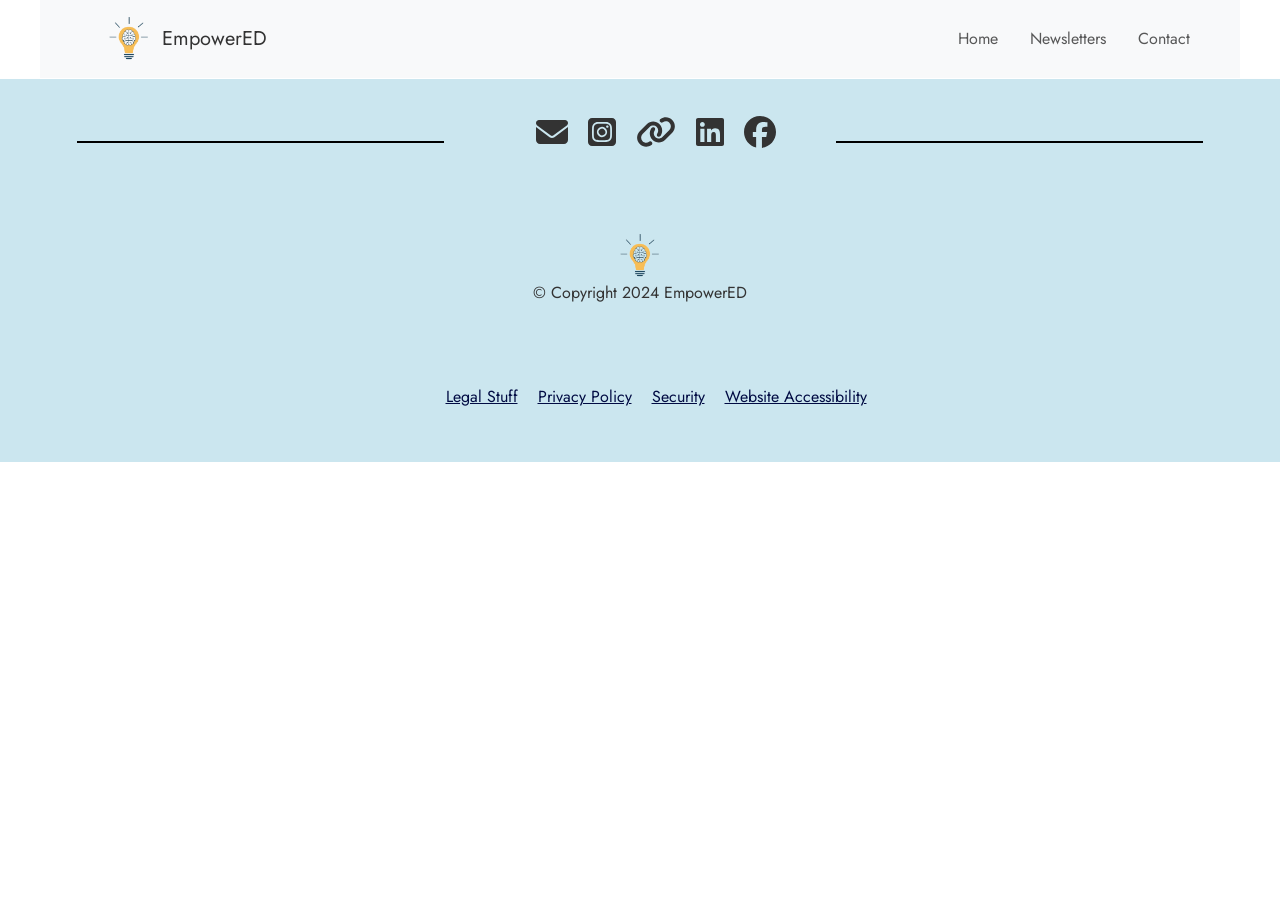
==== index.html @ ad12fcd5 "Deploy React app to GitHub Pages" ====
<!doctype html><html lang="en"><head><meta charset="utf-8"/><link rel="icon" href="/favicon.ico"/><meta name="viewport" content="width=device-width,initial-scale=1"><meta name="theme-color" content="#000000"/><meta name="keywords" content="STEM, computer science, empowerED, York Region, high school, middle school"/><link rel="apple-touch-icon" href="/logo192.png"/><link rel="manifest" href="/manifest.json"/><title>EmpowerED</title><script defer="defer" src="/static/js/main.9ac5af1f.js"></script><link href="/static/css/main.975e2780.css" rel="stylesheet"></head><body><noscript>You need to enable JavaScript to run this app.</noscript><div id="root"></div></body></html>
---- static/css/main.975e2780.css ----
@charset "UTF-8";@import url(https://fonts.googleapis.com/css2?family=Jost:ital,wght@0,100..900;1,100..900&display=swap);*{color:#333;font-family:Jost;margin:0}.content{background-color:#cbe6ef;margin:0;overflow-x:hidden;padding:0}.navbar{background-color:#fff;border-bottom:1px solid #fff;margin:0 auto;max-width:1200px;overflow:hidden;padding:20px 20px 30px;width:100vw}.navbar h1{font-size:x-large;padding:1vw 0 0 1vw}.navbar .links{margin-left:auto}.navbar a{margin-left:16px;padding:6px;text-decoration:none}.navbar a:hover{color:#81c3d7}.list{background-color:#cbe6ef;display:block;padding:3vh;text-align:center}.divided{align-items:center;display:flex}.divider{border-bottom:2px solid #000;flex-grow:1;margin:5px 50px}.footer_links li{display:inline-block;list-style-type:none;padding:10px}.footer_links a{color:#010b43}.bkgd,body{background-color:#cbe6ef}.signup{background-color:#fff;border:2px solid #010b43;border-radius:25px;padding:3vw}.sign-up li{list-style-type:none}.d-grid button,.sign-up li{padding:10px;text-decoration:none}.d-grid button{background-color:#010b43;border:none;border-radius:12px;color:#fff;margin-left:16px}.d-grid button:hover{background-color:#81c3d7}.homepage,.introduction{background-color:#cbe6ef}.introduction{padding:20px}.introduction,.sponsors{border-radius:10px}.introduction{background:#cbe6ef;color:#010b43;height:auto;min-height:60vh;padding:50px 50px 100px}.left{float:left;margin:auto;padding-top:5vh;width:50%}.left h1,.left h3{text-align:left}.left h3{font-weight:400}.left img{padding-top:5vh}.left img,.right{justify-content:center}.right{float:right}.sponsors{background-color:#cbe6ef;padding:5vh}.sponsors img{padding:3vh}.blog-list{background-color:#cbe6ef;padding:3vw}.blog-preview{margin:20px 0;padding:10px 16px}.blog-preview:hover{box-shadow:1px 3px 5px #0000001a}.blog-preview h2{color:#010b43;font-size:20px;margin-bottom:8px}.blog-preview a{text-decoration:none}.blog-preview a:hover{text-decoration:underline}.event-calendar *,.event-calendar div{transition:all .3s ease}.event-calendar{background:#fff;border:3px solid #010b43;border-radius:25px;margin:20px;min-width:300px;width:400px}.event-calendar a{color:#010b43;text-decoration:none}.event-calendar a:hover{color:#cbe6ef;opacity:.7}.event-calendar a:hover .title-event{transform:translate(5%);-webkit-transform:translate(5%);-moz-transform:translate(5%)}.event-calendar h1,.event-calendar h2,.event-calendar ul,.event-calendar ul li{list-style:none;margin:0;padding:0}.event-calendar .events-body ul li{border-bottom:1px solid #81c3d7;position:relative}.event-calendar .events-body ul li:last-child{border:0}.event-calendar .heading-title{border-bottom:4px solid;font-family:Roboto,sans-serif;font-size:.9em;padding:10px 20px;position:relative}.event-calendar .icon-box{bottom:0;font-size:1.8em;height:30px;margin:auto;position:absolute;right:20px;top:0}.event-calendar .event-left-content{padding:15px 20px}.event-calendar .event-left-content .title-event{width:80%}.event-calendar .event-left-content .title-event h2{margin:0;padding:0}.event-calendar .event-left-content .event-date{font-size:.8em}.event-calendar .event-left-content .event-location{font-size:.8em;font-weight:700}.event-calendar .event-icon{background:#010b43;border-radius:8px;bottom:0;display:block;height:50%;margin:auto;min-height:60px;padding:2px 10px;position:absolute;right:20px;text-align:center;top:0;width:auto}.event-calendar .event-icon .date,.event-calendar .event-icon .month{color:#fff;display:block}.event-calendar .event-icon .month{font-size:1.1em;font-weight:700;margin-top:5px;text-transform:uppercase}.event-calendar .event-icon .date{font-size:1.1em;font-weight:700}@media only screen and (max-width:480px){.event-calendar{margin:0;width:100%}.event-calendar .heading-title h1{font-size:1em}.event-calendar .title-event h2{font-size:.9em}.event-calendar .event-left-content .event-date,.event-calendar .event-left-content .event-location{font-size:.8em}}@keyframes slide{0%{transform:translateX(0)}to{transform:translateX(-50%)}}.slideshow-container{height:300px;overflow:hidden;position:relative;width:100%}.slideshow{animation:slide 30s linear infinite;display:flex;width:200%}.slide{height:300px;width:500px}.contact-links a{color:#010b43;font-size:large;height:100%;list-style-type:none;margin:1vh;text-align:center;text-decoration:none}.contact-links a:hover{color:#81c3d7}.contact{background-color:#cbe6ef;padding:10vh}article{padding:5vh 0}.App{text-align:center}.App-logo{height:40vmin;pointer-events:none}@media (prefers-reduced-motion:no-preference){.App-logo{animation:App-logo-spin 20s linear infinite}}.App-header{align-items:center;background-color:#282c34;color:#fff;display:flex;flex-direction:column;font-size:calc(10px + 2vmin);justify-content:center;min-height:100vh}.App-link{color:#61dafb}@keyframes App-logo-spin{0%{transform:rotate(0deg)}to{transform:rotate(1turn)}}
/*!
 * Bootstrap  v5.3.3 (https://getbootstrap.com/)
 * Copyright 2011-2024 The Bootstrap Authors
 * Licensed under MIT (https://github.com/twbs/bootstrap/blob/main/LICENSE)
 */:root,[data-bs-theme=light]{--bs-blue:#0d6efd;--bs-indigo:#6610f2;--bs-purple:#6f42c1;--bs-pink:#d63384;--bs-red:#dc3545;--bs-orange:#fd7e14;--bs-yellow:#ffc107;--bs-green:#198754;--bs-teal:#20c997;--bs-cyan:#0dcaf0;--bs-black:#000;--bs-white:#fff;--bs-gray:#6c757d;--bs-gray-dark:#343a40;--bs-gray-100:#f8f9fa;--bs-gray-200:#e9ecef;--bs-gray-300:#dee2e6;--bs-gray-400:#ced4da;--bs-gray-500:#adb5bd;--bs-gray-600:#6c757d;--bs-gray-700:#495057;--bs-gray-800:#343a40;--bs-gray-900:#212529;--bs-primary:#0d6efd;--bs-secondary:#6c757d;--bs-success:#198754;--bs-info:#0dcaf0;--bs-warning:#ffc107;--bs-danger:#dc3545;--bs-light:#f8f9fa;--bs-dark:#212529;--bs-primary-rgb:13,110,253;--bs-secondary-rgb:108,117,125;--bs-success-rgb:25,135,84;--bs-info-rgb:13,202,240;--bs-warning-rgb:255,193,7;--bs-danger-rgb:220,53,69;--bs-light-rgb:248,249,250;--bs-dark-rgb:33,37,41;--bs-primary-text-emphasis:#052c65;--bs-secondary-text-emphasis:#2b2f32;--bs-success-text-emphasis:#0a3622;--bs-info-text-emphasis:#055160;--bs-warning-text-emphasis:#664d03;--bs-danger-text-emphasis:#58151c;--bs-light-text-emphasis:#495057;--bs-dark-text-emphasis:#495057;--bs-primary-bg-subtle:#cfe2ff;--bs-secondary-bg-subtle:#e2e3e5;--bs-success-bg-subtle:#d1e7dd;--bs-info-bg-subtle:#cff4fc;--bs-warning-bg-subtle:#fff3cd;--bs-danger-bg-subtle:#f8d7da;--bs-light-bg-subtle:#fcfcfd;--bs-dark-bg-subtle:#ced4da;--bs-primary-border-subtle:#9ec5fe;--bs-secondary-border-subtle:#c4c8cb;--bs-success-border-subtle:#a3cfbb;--bs-info-border-subtle:#9eeaf9;--bs-warning-border-subtle:#ffe69c;--bs-danger-border-subtle:#f1aeb5;--bs-light-border-subtle:#e9ecef;--bs-dark-border-subtle:#adb5bd;--bs-white-rgb:255,255,255;--bs-black-rgb:0,0,0;--bs-font-sans-serif:system-ui,-apple-system,"Segoe UI",Roboto,"Helvetica Neue","Noto Sans","Liberation Sans",Arial,sans-serif,"Apple Color Emoji","Segoe UI Emoji","Segoe UI Symbol","Noto Color Emoji";--bs-font-monospace:SFMono-Regular,Menlo,Monaco,Consolas,"Liberation Mono","Courier New",monospace;--bs-gradient:linear-gradient(180deg,#ffffff26,#fff0);--bs-body-font-family:var(--bs-font-sans-serif);--bs-body-font-size:1rem;--bs-body-font-weight:400;--bs-body-line-height:1.5;--bs-body-color:#212529;--bs-body-color-rgb:33,37,41;--bs-body-bg:#fff;--bs-body-bg-rgb:255,255,255;--bs-emphasis-color:#000;--bs-emphasis-color-rgb:0,0,0;--bs-secondary-color:#212529bf;--bs-secondary-color-rgb:33,37,41;--bs-secondary-bg:#e9ecef;--bs-secondary-bg-rgb:233,236,239;--bs-tertiary-color:#21252980;--bs-tertiary-color-rgb:33,37,41;--bs-tertiary-bg:#f8f9fa;--bs-tertiary-bg-rgb:248,249,250;--bs-heading-color:inherit;--bs-link-color:#0d6efd;--bs-link-color-rgb:13,110,253;--bs-link-decoration:underline;--bs-link-hover-color:#0a58ca;--bs-link-hover-color-rgb:10,88,202;--bs-code-color:#d63384;--bs-highlight-color:#212529;--bs-highlight-bg:#fff3cd;--bs-border-width:1px;--bs-border-style:solid;--bs-border-color:#dee2e6;--bs-border-color-translucent:rgba(0,0,0,.175);--bs-border-radius:0.375rem;--bs-border-radius-sm:0.25rem;--bs-border-radius-lg:0.5rem;--bs-border-radius-xl:1rem;--bs-border-radius-xxl:2rem;--bs-border-radius-2xl:var(--bs-border-radius-xxl);--bs-border-radius-pill:50rem;--bs-box-shadow:0 0.5rem 1rem #00000026;--bs-box-shadow-sm:0 0.125rem 0.25rem rgba(0,0,0,.075);--bs-box-shadow-lg:0 1rem 3rem rgba(0,0,0,.175);--bs-box-shadow-inset:inset 0 1px 2px rgba(0,0,0,.075);--bs-focus-ring-width:0.25rem;--bs-focus-ring-opacity:0.25;--bs-focus-ring-color:#0d6efd40;--bs-form-valid-color:#198754;--bs-form-valid-border-color:#198754;--bs-form-invalid-color:#dc3545;--bs-form-invalid-border-color:#dc3545}[data-bs-theme=dark]{--bs-body-color:#dee2e6;--bs-body-color-rgb:222,226,230;--bs-body-bg:#212529;--bs-body-bg-rgb:33,37,41;--bs-emphasis-color:#fff;--bs-emphasis-color-rgb:255,255,255;--bs-secondary-color:#dee2e6bf;--bs-secondary-color-rgb:222,226,230;--bs-secondary-bg:#343a40;--bs-secondary-bg-rgb:52,58,64;--bs-tertiary-color:#dee2e680;--bs-tertiary-color-rgb:222,226,230;--bs-tertiary-bg:#2b3035;--bs-tertiary-bg-rgb:43,48,53;--bs-primary-text-emphasis:#6ea8fe;--bs-secondary-text-emphasis:#a7acb1;--bs-success-text-emphasis:#75b798;--bs-info-text-emphasis:#6edff6;--bs-warning-text-emphasis:#ffda6a;--bs-danger-text-emphasis:#ea868f;--bs-light-text-emphasis:#f8f9fa;--bs-dark-text-emphasis:#dee2e6;--bs-primary-bg-subtle:#031633;--bs-secondary-bg-subtle:#161719;--bs-success-bg-subtle:#051b11;--bs-info-bg-subtle:#032830;--bs-warning-bg-subtle:#332701;--bs-danger-bg-subtle:#2c0b0e;--bs-light-bg-subtle:#343a40;--bs-dark-bg-subtle:#1a1d20;--bs-primary-border-subtle:#084298;--bs-secondary-border-subtle:#41464b;--bs-success-border-subtle:#0f5132;--bs-info-border-subtle:#087990;--bs-warning-border-subtle:#997404;--bs-danger-border-subtle:#842029;--bs-light-border-subtle:#495057;--bs-dark-border-subtle:#343a40;--bs-heading-color:inherit;--bs-link-color:#6ea8fe;--bs-link-hover-color:#8bb9fe;--bs-link-color-rgb:110,168,254;--bs-link-hover-color-rgb:139,185,254;--bs-code-color:#e685b5;--bs-highlight-color:#dee2e6;--bs-highlight-bg:#664d03;--bs-border-color:#495057;--bs-border-color-translucent:#ffffff26;--bs-form-valid-color:#75b798;--bs-form-valid-border-color:#75b798;--bs-form-invalid-color:#ea868f;--bs-form-invalid-border-color:#ea868f;color-scheme:dark}*,:after,:before{box-sizing:border-box}@media (prefers-reduced-motion:no-preference){:root{scroll-behavior:smooth}}body{-webkit-text-size-adjust:100%;-webkit-tap-highlight-color:rgba(0,0,0,0);background-color:#fff;background-color:var(--bs-body-bg);color:#212529;color:var(--bs-body-color);font-family:system-ui,-apple-system,Segoe UI,Roboto,Helvetica Neue,Noto Sans,Liberation Sans,Arial,sans-serif,Apple Color Emoji,Segoe UI Emoji,Segoe UI Symbol,Noto Color Emoji;font-family:var(--bs-body-font-family);font-size:1rem;font-size:var(--bs-body-font-size);font-weight:400;font-weight:var(--bs-body-font-weight);line-height:1.5;line-height:var(--bs-body-line-height);margin:0;text-align:var(--bs-body-text-align)}hr{border:0;border-top:1px solid;border-top:var(--bs-border-width) solid;color:inherit;margin:1rem 0;opacity:.25}.h1,.h2,.h3,.h4,.h5,.h6,h1,h2,h3,h4,h5,h6{color:inherit;color:var(--bs-heading-color);font-weight:500;line-height:1.2;margin-bottom:.5rem;margin-top:0}.h1,h1{font-size:calc(1.375rem + 1.5vw)}@media (min-width:1200px){.h1,h1{font-size:2.5rem}}.h2,h2{font-size:calc(1.325rem + .9vw)}@media (min-width:1200px){.h2,h2{font-size:2rem}}.h3,h3{font-size:calc(1.3rem + .6vw)}@media (min-width:1200px){.h3,h3{font-size:1.75rem}}.h4,h4{font-size:calc(1.275rem + .3vw)}@media (min-width:1200px){.h4,h4{font-size:1.5rem}}.h5,h5{font-size:1.25rem}.h6,h6{font-size:1rem}p{margin-bottom:1rem;margin-top:0}abbr[title]{cursor:help;-webkit-text-decoration:underline dotted;text-decoration:underline dotted;-webkit-text-decoration-skip-ink:none;text-decoration-skip-ink:none}address{font-style:normal;line-height:inherit;margin-bottom:1rem}ol,ul{padding-left:2rem}dl,ol,ul{margin-bottom:1rem;margin-top:0}ol ol,ol ul,ul ol,ul ul{margin-bottom:0}dt{font-weight:700}dd{margin-bottom:.5rem;margin-left:0}blockquote{margin:0 0 1rem}b,strong{font-weight:bolder}.small,small{font-size:.875em}.mark,mark{background-color:#fff3cd;background-color:var(--bs-highlight-bg);color:#212529;color:var(--bs-highlight-color);padding:.1875em}sub,sup{font-size:.75em;line-height:0;position:relative;vertical-align:initial}sub{bottom:-.25em}sup{top:-.5em}a{color:#0d6efd;color:rgba(var(--bs-link-color-rgb),var(--bs-link-opacity,1));text-decoration:underline}a:hover{--bs-link-color-rgb:var(--bs-link-hover-color-rgb)}a:not([href]):not([class]),a:not([href]):not([class]):hover{color:inherit;text-decoration:none}code,kbd,pre,samp{font-family:SFMono-Regular,Menlo,Monaco,Consolas,Liberation Mono,Courier New,monospace;font-family:var(--bs-font-monospace);font-size:1em}pre{display:block;font-size:.875em;margin-bottom:1rem;margin-top:0;overflow:auto}pre code{color:inherit;font-size:inherit;word-break:normal}code{word-wrap:break-word;color:#d63384;color:var(--bs-code-color);font-size:.875em}a>code{color:inherit}kbd{background-color:#212529;background-color:var(--bs-body-color);border-radius:.25rem;color:#fff;color:var(--bs-body-bg);font-size:.875em;padding:.1875rem .375rem}kbd kbd{font-size:1em;padding:0}figure{margin:0 0 1rem}img,svg{vertical-align:middle}table{border-collapse:collapse;caption-side:bottom}caption{color:#212529bf;color:var(--bs-secondary-color);padding-bottom:.5rem;padding-top:.5rem;text-align:left}th{text-align:inherit;text-align:-webkit-match-parent}tbody,td,tfoot,th,thead,tr{border:0 solid;border-color:inherit}label{display:inline-block}button{border-radius:0}button:focus:not(:focus-visible){outline:0}button,input,optgroup,select,textarea{font-family:inherit;font-size:inherit;line-height:inherit;margin:0}button,select{text-transform:none}[role=button]{cursor:pointer}select{word-wrap:normal}select:disabled{opacity:1}[list]:not([type=date]):not([type=datetime-local]):not([type=month]):not([type=week]):not([type=time])::-webkit-calendar-picker-indicator{display:none!important}[type=button],[type=reset],[type=submit],button{-webkit-appearance:button}[type=button]:not(:disabled),[type=reset]:not(:disabled),[type=submit]:not(:disabled),button:not(:disabled){cursor:pointer}::-moz-focus-inner{border-style:none;padding:0}textarea{resize:vertical}fieldset{border:0;margin:0;min-width:0;padding:0}legend{float:left;font-size:calc(1.275rem + .3vw);line-height:inherit;margin-bottom:.5rem;padding:0;width:100%}@media (min-width:1200px){legend{font-size:1.5rem}}legend+*{clear:left}::-webkit-datetime-edit-day-field,::-webkit-datetime-edit-fields-wrapper,::-webkit-datetime-edit-hour-field,::-webkit-datetime-edit-minute,::-webkit-datetime-edit-month-field,::-webkit-datetime-edit-text,::-webkit-datetime-edit-year-field{padding:0}::-webkit-inner-spin-button{height:auto}[type=search]{-webkit-appearance:textfield;outline-offset:-2px}::-webkit-search-decoration{-webkit-appearance:none}::-webkit-color-swatch-wrapper{padding:0}::-webkit-file-upload-button{-webkit-appearance:button;font:inherit}::file-selector-button{-webkit-appearance:button;font:inherit}output{display:inline-block}iframe{border:0}summary{cursor:pointer;display:list-item}progress{vertical-align:initial}[hidden]{display:none!important}.lead{font-size:1.25rem;font-weight:300}.display-1{font-size:calc(1.625rem + 4.5vw);font-weight:300;line-height:1.2}@media (min-width:1200px){.display-1{font-size:5rem}}.display-2{font-size:calc(1.575rem + 3.9vw);font-weight:300;line-height:1.2}@media (min-width:1200px){.display-2{font-size:4.5rem}}.display-3{font-size:calc(1.525rem + 3.3vw);font-weight:300;line-height:1.2}@media (min-width:1200px){.display-3{font-size:4rem}}.display-4{font-size:calc(1.475rem + 2.7vw);font-weight:300;line-height:1.2}@media (min-width:1200px){.display-4{font-size:3.5rem}}.display-5{font-size:calc(1.425rem + 2.1vw);font-weight:300;line-height:1.2}@media (min-width:1200px){.display-5{font-size:3rem}}.display-6{font-size:calc(1.375rem + 1.5vw);font-weight:300;line-height:1.2}@media (min-width:1200px){.display-6{font-size:2.5rem}}.list-inline,.list-unstyled{list-style:none;padding-left:0}.list-inline-item{display:inline-block}.list-inline-item:not(:last-child){margin-right:.5rem}.initialism{font-size:.875em;text-transform:uppercase}.blockquote{font-size:1.25rem;margin-bottom:1rem}.blockquote>:last-child{margin-bottom:0}.blockquote-footer{color:#6c757d;font-size:.875em;margin-bottom:1rem;margin-top:-1rem}.blockquote-footer:before{content:"— "}.img-fluid,.img-thumbnail{height:auto;max-width:100%}.img-thumbnail{background-color:#fff;background-color:var(--bs-body-bg);border:1px solid #dee2e6;border:var(--bs-border-width) solid var(--bs-border-color);border-radius:.375rem;border-radius:var(--bs-border-radius);padding:.25rem}.figure{display:inline-block}.figure-img{line-height:1;margin-bottom:.5rem}.figure-caption{color:#212529bf;color:var(--bs-secondary-color);font-size:.875em}.container,.container-fluid,.container-lg,.container-md,.container-sm,.container-xl,.container-xxl{--bs-gutter-x:1.5rem;--bs-gutter-y:0;margin-left:auto;margin-right:auto;padding-left:calc(var(--bs-gutter-x)*.5);padding-right:calc(var(--bs-gutter-x)*.5);width:100%}@media (min-width:576px){.container,.container-sm{max-width:540px}}@media (min-width:768px){.container,.container-md,.container-sm{max-width:720px}}@media (min-width:992px){.container,.container-lg,.container-md,.container-sm{max-width:960px}}@media (min-width:1200px){.container,.container-lg,.container-md,.container-sm,.container-xl{max-width:1140px}}@media (min-width:1400px){.container,.container-lg,.container-md,.container-sm,.container-xl,.container-xxl{max-width:1320px}}:root{--bs-breakpoint-xs:0;--bs-breakpoint-sm:576px;--bs-breakpoint-md:768px;--bs-breakpoint-lg:992px;--bs-breakpoint-xl:1200px;--bs-breakpoint-xxl:1400px}.row{--bs-gutter-x:1.5rem;--bs-gutter-y:0;display:flex;flex-wrap:wrap;margin-left:calc(var(--bs-gutter-x)*-.5);margin-right:calc(var(--bs-gutter-x)*-.5);margin-top:calc(var(--bs-gutter-y)*-1)}.row>*{flex-shrink:0;margin-top:var(--bs-gutter-y);max-width:100%;padding-left:calc(var(--bs-gutter-x)*.5);padding-right:calc(var(--bs-gutter-x)*.5);width:100%}.col{flex:1 0}.row-cols-auto>*{flex:0 0 auto;width:auto}.row-cols-1>*{flex:0 0 auto;width:100%}.row-cols-2>*{flex:0 0 auto;width:50%}.row-cols-3>*{flex:0 0 auto;width:33.33333333%}.row-cols-4>*{flex:0 0 auto;width:25%}.row-cols-5>*{flex:0 0 auto;width:20%}.row-cols-6>*{flex:0 0 auto;width:16.66666667%}.col-auto{flex:0 0 auto;width:auto}.col-1{flex:0 0 auto;width:8.33333333%}.col-2{flex:0 0 auto;width:16.66666667%}.col-3{flex:0 0 auto;width:25%}.col-4{flex:0 0 auto;width:33.33333333%}.col-5{flex:0 0 auto;width:41.66666667%}.col-6{flex:0 0 auto;width:50%}.col-7{flex:0 0 auto;width:58.33333333%}.col-8{flex:0 0 auto;width:66.66666667%}.col-9{flex:0 0 auto;width:75%}.col-10{flex:0 0 auto;width:83.33333333%}.col-11{flex:0 0 auto;width:91.66666667%}.col-12{flex:0 0 auto;width:100%}.offset-1{margin-left:8.33333333%}.offset-2{margin-left:16.66666667%}.offset-3{margin-left:25%}.offset-4{margin-left:33.33333333%}.offset-5{margin-left:41.66666667%}.offset-6{margin-left:50%}.offset-7{margin-left:58.33333333%}.offset-8{margin-left:66.66666667%}.offset-9{margin-left:75%}.offset-10{margin-left:83.33333333%}.offset-11{margin-left:91.66666667%}.g-0,.gx-0{--bs-gutter-x:0}.g-0,.gy-0{--bs-gutter-y:0}.g-1,.gx-1{--bs-gutter-x:0.25rem}.g-1,.gy-1{--bs-gutter-y:0.25rem}.g-2,.gx-2{--bs-gutter-x:0.5rem}.g-2,.gy-2{--bs-gutter-y:0.5rem}.g-3,.gx-3{--bs-gutter-x:1rem}.g-3,.gy-3{--bs-gutter-y:1rem}.g-4,.gx-4{--bs-gutter-x:1.5rem}.g-4,.gy-4{--bs-gutter-y:1.5rem}.g-5,.gx-5{--bs-gutter-x:3rem}.g-5,.gy-5{--bs-gutter-y:3rem}@media (min-width:576px){.col-sm{flex:1 0}.row-cols-sm-auto>*{flex:0 0 auto;width:auto}.row-cols-sm-1>*{flex:0 0 auto;width:100%}.row-cols-sm-2>*{flex:0 0 auto;width:50%}.row-cols-sm-3>*{flex:0 0 auto;width:33.33333333%}.row-cols-sm-4>*{flex:0 0 auto;width:25%}.row-cols-sm-5>*{flex:0 0 auto;width:20%}.row-cols-sm-6>*{flex:0 0 auto;width:16.66666667%}.col-sm-auto{flex:0 0 auto;width:auto}.col-sm-1{flex:0 0 auto;width:8.33333333%}.col-sm-2{flex:0 0 auto;width:16.66666667%}.col-sm-3{flex:0 0 auto;width:25%}.col-sm-4{flex:0 0 auto;width:33.33333333%}.col-sm-5{flex:0 0 auto;width:41.66666667%}.col-sm-6{flex:0 0 auto;width:50%}.col-sm-7{flex:0 0 auto;width:58.33333333%}.col-sm-8{flex:0 0 auto;width:66.66666667%}.col-sm-9{flex:0 0 auto;width:75%}.col-sm-10{flex:0 0 auto;width:83.33333333%}.col-sm-11{flex:0 0 auto;width:91.66666667%}.col-sm-12{flex:0 0 auto;width:100%}.offset-sm-0{margin-left:0}.offset-sm-1{margin-left:8.33333333%}.offset-sm-2{margin-left:16.66666667%}.offset-sm-3{margin-left:25%}.offset-sm-4{margin-left:33.33333333%}.offset-sm-5{margin-left:41.66666667%}.offset-sm-6{margin-left:50%}.offset-sm-7{margin-left:58.33333333%}.offset-sm-8{margin-left:66.66666667%}.offset-sm-9{margin-left:75%}.offset-sm-10{margin-left:83.33333333%}.offset-sm-11{margin-left:91.66666667%}.g-sm-0,.gx-sm-0{--bs-gutter-x:0}.g-sm-0,.gy-sm-0{--bs-gutter-y:0}.g-sm-1,.gx-sm-1{--bs-gutter-x:0.25rem}.g-sm-1,.gy-sm-1{--bs-gutter-y:0.25rem}.g-sm-2,.gx-sm-2{--bs-gutter-x:0.5rem}.g-sm-2,.gy-sm-2{--bs-gutter-y:0.5rem}.g-sm-3,.gx-sm-3{--bs-gutter-x:1rem}.g-sm-3,.gy-sm-3{--bs-gutter-y:1rem}.g-sm-4,.gx-sm-4{--bs-gutter-x:1.5rem}.g-sm-4,.gy-sm-4{--bs-gutter-y:1.5rem}.g-sm-5,.gx-sm-5{--bs-gutter-x:3rem}.g-sm-5,.gy-sm-5{--bs-gutter-y:3rem}}@media (min-width:768px){.col-md{flex:1 0}.row-cols-md-auto>*{flex:0 0 auto;width:auto}.row-cols-md-1>*{flex:0 0 auto;width:100%}.row-cols-md-2>*{flex:0 0 auto;width:50%}.row-cols-md-3>*{flex:0 0 auto;width:33.33333333%}.row-cols-md-4>*{flex:0 0 auto;width:25%}.row-cols-md-5>*{flex:0 0 auto;width:20%}.row-cols-md-6>*{flex:0 0 auto;width:16.66666667%}.col-md-auto{flex:0 0 auto;width:auto}.col-md-1{flex:0 0 auto;width:8.33333333%}.col-md-2{flex:0 0 auto;width:16.66666667%}.col-md-3{flex:0 0 auto;width:25%}.col-md-4{flex:0 0 auto;width:33.33333333%}.col-md-5{flex:0 0 auto;width:41.66666667%}.col-md-6{flex:0 0 auto;width:50%}.col-md-7{flex:0 0 auto;width:58.33333333%}.col-md-8{flex:0 0 auto;width:66.66666667%}.col-md-9{flex:0 0 auto;width:75%}.col-md-10{flex:0 0 auto;width:83.33333333%}.col-md-11{flex:0 0 auto;width:91.66666667%}.col-md-12{flex:0 0 auto;width:100%}.offset-md-0{margin-left:0}.offset-md-1{margin-left:8.33333333%}.offset-md-2{margin-left:16.66666667%}.offset-md-3{margin-left:25%}.offset-md-4{margin-left:33.33333333%}.offset-md-5{margin-left:41.66666667%}.offset-md-6{margin-left:50%}.offset-md-7{margin-left:58.33333333%}.offset-md-8{margin-left:66.66666667%}.offset-md-9{margin-left:75%}.offset-md-10{margin-left:83.33333333%}.offset-md-11{margin-left:91.66666667%}.g-md-0,.gx-md-0{--bs-gutter-x:0}.g-md-0,.gy-md-0{--bs-gutter-y:0}.g-md-1,.gx-md-1{--bs-gutter-x:0.25rem}.g-md-1,.gy-md-1{--bs-gutter-y:0.25rem}.g-md-2,.gx-md-2{--bs-gutter-x:0.5rem}.g-md-2,.gy-md-2{--bs-gutter-y:0.5rem}.g-md-3,.gx-md-3{--bs-gutter-x:1rem}.g-md-3,.gy-md-3{--bs-gutter-y:1rem}.g-md-4,.gx-md-4{--bs-gutter-x:1.5rem}.g-md-4,.gy-md-4{--bs-gutter-y:1.5rem}.g-md-5,.gx-md-5{--bs-gutter-x:3rem}.g-md-5,.gy-md-5{--bs-gutter-y:3rem}}@media (min-width:992px){.col-lg{flex:1 0}.row-cols-lg-auto>*{flex:0 0 auto;width:auto}.row-cols-lg-1>*{flex:0 0 auto;width:100%}.row-cols-lg-2>*{flex:0 0 auto;width:50%}.row-cols-lg-3>*{flex:0 0 auto;width:33.33333333%}.row-cols-lg-4>*{flex:0 0 auto;width:25%}.row-cols-lg-5>*{flex:0 0 auto;width:20%}.row-cols-lg-6>*{flex:0 0 auto;width:16.66666667%}.col-lg-auto{flex:0 0 auto;width:auto}.col-lg-1{flex:0 0 auto;width:8.33333333%}.col-lg-2{flex:0 0 auto;width:16.66666667%}.col-lg-3{flex:0 0 auto;width:25%}.col-lg-4{flex:0 0 auto;width:33.33333333%}.col-lg-5{flex:0 0 auto;width:41.66666667%}.col-lg-6{flex:0 0 auto;width:50%}.col-lg-7{flex:0 0 auto;width:58.33333333%}.col-lg-8{flex:0 0 auto;width:66.66666667%}.col-lg-9{flex:0 0 auto;width:75%}.col-lg-10{flex:0 0 auto;width:83.33333333%}.col-lg-11{flex:0 0 auto;width:91.66666667%}.col-lg-12{flex:0 0 auto;width:100%}.offset-lg-0{margin-left:0}.offset-lg-1{margin-left:8.33333333%}.offset-lg-2{margin-left:16.66666667%}.offset-lg-3{margin-left:25%}.offset-lg-4{margin-left:33.33333333%}.offset-lg-5{margin-left:41.66666667%}.offset-lg-6{margin-left:50%}.offset-lg-7{margin-left:58.33333333%}.offset-lg-8{margin-left:66.66666667%}.offset-lg-9{margin-left:75%}.offset-lg-10{margin-left:83.33333333%}.offset-lg-11{margin-left:91.66666667%}.g-lg-0,.gx-lg-0{--bs-gutter-x:0}.g-lg-0,.gy-lg-0{--bs-gutter-y:0}.g-lg-1,.gx-lg-1{--bs-gutter-x:0.25rem}.g-lg-1,.gy-lg-1{--bs-gutter-y:0.25rem}.g-lg-2,.gx-lg-2{--bs-gutter-x:0.5rem}.g-lg-2,.gy-lg-2{--bs-gutter-y:0.5rem}.g-lg-3,.gx-lg-3{--bs-gutter-x:1rem}.g-lg-3,.gy-lg-3{--bs-gutter-y:1rem}.g-lg-4,.gx-lg-4{--bs-gutter-x:1.5rem}.g-lg-4,.gy-lg-4{--bs-gutter-y:1.5rem}.g-lg-5,.gx-lg-5{--bs-gutter-x:3rem}.g-lg-5,.gy-lg-5{--bs-gutter-y:3rem}}@media (min-width:1200px){.col-xl{flex:1 0}.row-cols-xl-auto>*{flex:0 0 auto;width:auto}.row-cols-xl-1>*{flex:0 0 auto;width:100%}.row-cols-xl-2>*{flex:0 0 auto;width:50%}.row-cols-xl-3>*{flex:0 0 auto;width:33.33333333%}.row-cols-xl-4>*{flex:0 0 auto;width:25%}.row-cols-xl-5>*{flex:0 0 auto;width:20%}.row-cols-xl-6>*{flex:0 0 auto;width:16.66666667%}.col-xl-auto{flex:0 0 auto;width:auto}.col-xl-1{flex:0 0 auto;width:8.33333333%}.col-xl-2{flex:0 0 auto;width:16.66666667%}.col-xl-3{flex:0 0 auto;width:25%}.col-xl-4{flex:0 0 auto;width:33.33333333%}.col-xl-5{flex:0 0 auto;width:41.66666667%}.col-xl-6{flex:0 0 auto;width:50%}.col-xl-7{flex:0 0 auto;width:58.33333333%}.col-xl-8{flex:0 0 auto;width:66.66666667%}.col-xl-9{flex:0 0 auto;width:75%}.col-xl-10{flex:0 0 auto;width:83.33333333%}.col-xl-11{flex:0 0 auto;width:91.66666667%}.col-xl-12{flex:0 0 auto;width:100%}.offset-xl-0{margin-left:0}.offset-xl-1{margin-left:8.33333333%}.offset-xl-2{margin-left:16.66666667%}.offset-xl-3{margin-left:25%}.offset-xl-4{margin-left:33.33333333%}.offset-xl-5{margin-left:41.66666667%}.offset-xl-6{margin-left:50%}.offset-xl-7{margin-left:58.33333333%}.offset-xl-8{margin-left:66.66666667%}.offset-xl-9{margin-left:75%}.offset-xl-10{margin-left:83.33333333%}.offset-xl-11{margin-left:91.66666667%}.g-xl-0,.gx-xl-0{--bs-gutter-x:0}.g-xl-0,.gy-xl-0{--bs-gutter-y:0}.g-xl-1,.gx-xl-1{--bs-gutter-x:0.25rem}.g-xl-1,.gy-xl-1{--bs-gutter-y:0.25rem}.g-xl-2,.gx-xl-2{--bs-gutter-x:0.5rem}.g-xl-2,.gy-xl-2{--bs-gutter-y:0.5rem}.g-xl-3,.gx-xl-3{--bs-gutter-x:1rem}.g-xl-3,.gy-xl-3{--bs-gutter-y:1rem}.g-xl-4,.gx-xl-4{--bs-gutter-x:1.5rem}.g-xl-4,.gy-xl-4{--bs-gutter-y:1.5rem}.g-xl-5,.gx-xl-5{--bs-gutter-x:3rem}.g-xl-5,.gy-xl-5{--bs-gutter-y:3rem}}@media (min-width:1400px){.col-xxl{flex:1 0}.row-cols-xxl-auto>*{flex:0 0 auto;width:auto}.row-cols-xxl-1>*{flex:0 0 auto;width:100%}.row-cols-xxl-2>*{flex:0 0 auto;width:50%}.row-cols-xxl-3>*{flex:0 0 auto;width:33.33333333%}.row-cols-xxl-4>*{flex:0 0 auto;width:25%}.row-cols-xxl-5>*{flex:0 0 auto;width:20%}.row-cols-xxl-6>*{flex:0 0 auto;width:16.66666667%}.col-xxl-auto{flex:0 0 auto;width:auto}.col-xxl-1{flex:0 0 auto;width:8.33333333%}.col-xxl-2{flex:0 0 auto;width:16.66666667%}.col-xxl-3{flex:0 0 auto;width:25%}.col-xxl-4{flex:0 0 auto;width:33.33333333%}.col-xxl-5{flex:0 0 auto;width:41.66666667%}.col-xxl-6{flex:0 0 auto;width:50%}.col-xxl-7{flex:0 0 auto;width:58.33333333%}.col-xxl-8{flex:0 0 auto;width:66.66666667%}.col-xxl-9{flex:0 0 auto;width:75%}.col-xxl-10{flex:0 0 auto;width:83.33333333%}.col-xxl-11{flex:0 0 auto;width:91.66666667%}.col-xxl-12{flex:0 0 auto;width:100%}.offset-xxl-0{margin-left:0}.offset-xxl-1{margin-left:8.33333333%}.offset-xxl-2{margin-left:16.66666667%}.offset-xxl-3{margin-left:25%}.offset-xxl-4{margin-left:33.33333333%}.offset-xxl-5{margin-left:41.66666667%}.offset-xxl-6{margin-left:50%}.offset-xxl-7{margin-left:58.33333333%}.offset-xxl-8{margin-left:66.66666667%}.offset-xxl-9{margin-left:75%}.offset-xxl-10{margin-left:83.33333333%}.offset-xxl-11{margin-left:91.66666667%}.g-xxl-0,.gx-xxl-0{--bs-gutter-x:0}.g-xxl-0,.gy-xxl-0{--bs-gutter-y:0}.g-xxl-1,.gx-xxl-1{--bs-gutter-x:0.25rem}.g-xxl-1,.gy-xxl-1{--bs-gutter-y:0.25rem}.g-xxl-2,.gx-xxl-2{--bs-gutter-x:0.5rem}.g-xxl-2,.gy-xxl-2{--bs-gutter-y:0.5rem}.g-xxl-3,.gx-xxl-3{--bs-gutter-x:1rem}.g-xxl-3,.gy-xxl-3{--bs-gutter-y:1rem}.g-xxl-4,.gx-xxl-4{--bs-gutter-x:1.5rem}.g-xxl-4,.gy-xxl-4{--bs-gutter-y:1.5rem}.g-xxl-5,.gx-xxl-5{--bs-gutter-x:3rem}.g-xxl-5,.gy-xxl-5{--bs-gutter-y:3rem}}.table{--bs-table-color-type:initial;--bs-table-bg-type:initial;--bs-table-color-state:initial;--bs-table-bg-state:initial;--bs-table-color:var(--bs-emphasis-color);--bs-table-bg:var(--bs-body-bg);--bs-table-border-color:var(--bs-border-color);--bs-table-accent-bg:#0000;--bs-table-striped-color:var(--bs-emphasis-color);--bs-table-striped-bg:rgba(var(--bs-emphasis-color-rgb),0.05);--bs-table-active-color:var(--bs-emphasis-color);--bs-table-active-bg:rgba(var(--bs-emphasis-color-rgb),0.1);--bs-table-hover-color:var(--bs-emphasis-color);--bs-table-hover-bg:rgba(var(--bs-emphasis-color-rgb),0.075);border-color:var(--bs-table-border-color);margin-bottom:1rem;vertical-align:top;width:100%}.table>:not(caption)>*>*{background-color:var(--bs-table-bg);border-bottom-width:1px;border-bottom-width:var(--bs-border-width);box-shadow:inset 0 0 0 9999px var(--bs-table-accent-bg);box-shadow:inset 0 0 0 9999px var(--bs-table-bg-state,var(--bs-table-bg-type,var(--bs-table-accent-bg)));color:var(--bs-table-color);color:var(--bs-table-color-state,var(--bs-table-color-type,var(--bs-table-color)));padding:.5rem}.table>tbody{vertical-align:inherit}.table>thead{vertical-align:bottom}.table-group-divider{border-top:2px solid;border-top:calc(var(--bs-border-width)*2) solid}.caption-top{caption-side:top}.table-sm>:not(caption)>*>*{padding:.25rem}.table-bordered>:not(caption)>*{border-width:1px 0;border-width:var(--bs-border-width) 0}.table-bordered>:not(caption)>*>*{border-width:0 1px;border-width:0 var(--bs-border-width)}.table-borderless>:not(caption)>*>*{border-bottom-width:0}.table-borderless>:not(:first-child){border-top-width:0}.table-striped-columns>:not(caption)>tr>:nth-child(2n),.table-striped>tbody>tr:nth-of-type(odd)>*{--bs-table-color-type:var(--bs-table-striped-color);--bs-table-bg-type:var(--bs-table-striped-bg)}.table-active{--bs-table-color-state:var(--bs-table-active-color);--bs-table-bg-state:var(--bs-table-active-bg)}.table-hover>tbody>tr:hover>*{--bs-table-color-state:var(--bs-table-hover-color);--bs-table-bg-state:var(--bs-table-hover-bg)}.table-primary{--bs-table-color:#000;--bs-table-bg:#cfe2ff;--bs-table-border-color:#a6b5cc;--bs-table-striped-bg:#c5d7f2;--bs-table-striped-color:#000;--bs-table-active-bg:#bacbe6;--bs-table-active-color:#000;--bs-table-hover-bg:#bfd1ec;--bs-table-hover-color:#000}.table-primary,.table-secondary{border-color:var(--bs-table-border-color);color:var(--bs-table-color)}.table-secondary{--bs-table-color:#000;--bs-table-bg:#e2e3e5;--bs-table-border-color:#b5b6b7;--bs-table-striped-bg:#d7d8da;--bs-table-striped-color:#000;--bs-table-active-bg:#cbccce;--bs-table-active-color:#000;--bs-table-hover-bg:#d1d2d4;--bs-table-hover-color:#000}.table-success{--bs-table-color:#000;--bs-table-bg:#d1e7dd;--bs-table-border-color:#a7b9b1;--bs-table-striped-bg:#c7dbd2;--bs-table-striped-color:#000;--bs-table-active-bg:#bcd0c7;--bs-table-active-color:#000;--bs-table-hover-bg:#c1d6cc;--bs-table-hover-color:#000}.table-info,.table-success{border-color:var(--bs-table-border-color);color:var(--bs-table-color)}.table-info{--bs-table-color:#000;--bs-table-bg:#cff4fc;--bs-table-border-color:#a6c3ca;--bs-table-striped-bg:#c5e8ef;--bs-table-striped-color:#000;--bs-table-active-bg:#badce3;--bs-table-active-color:#000;--bs-table-hover-bg:#bfe2e9;--bs-table-hover-color:#000}.table-warning{--bs-table-color:#000;--bs-table-bg:#fff3cd;--bs-table-border-color:#ccc2a4;--bs-table-striped-bg:#f2e7c3;--bs-table-striped-color:#000;--bs-table-active-bg:#e6dbb9;--bs-table-active-color:#000;--bs-table-hover-bg:#ece1be;--bs-table-hover-color:#000}.table-danger,.table-warning{border-color:var(--bs-table-border-color);color:var(--bs-table-color)}.table-danger{--bs-table-color:#000;--bs-table-bg:#f8d7da;--bs-table-border-color:#c6acae;--bs-table-striped-bg:#eccccf;--bs-table-striped-color:#000;--bs-table-active-bg:#dfc2c4;--bs-table-active-color:#000;--bs-table-hover-bg:#e5c7ca;--bs-table-hover-color:#000}.table-light{--bs-table-color:#000;--bs-table-bg:#f8f9fa;--bs-table-border-color:#c6c7c8;--bs-table-striped-bg:#ecedee;--bs-table-striped-color:#000;--bs-table-active-bg:#dfe0e1;--bs-table-active-color:#000;--bs-table-hover-bg:#e5e6e7;--bs-table-hover-color:#000}.table-dark,.table-light{border-color:var(--bs-table-border-color);color:var(--bs-table-color)}.table-dark{--bs-table-color:#fff;--bs-table-bg:#212529;--bs-table-border-color:#4d5154;--bs-table-striped-bg:#2c3034;--bs-table-striped-color:#fff;--bs-table-active-bg:#373b3e;--bs-table-active-color:#fff;--bs-table-hover-bg:#323539;--bs-table-hover-color:#fff}.table-responsive{-webkit-overflow-scrolling:touch;overflow-x:auto}@media (max-width:575.98px){.table-responsive-sm{-webkit-overflow-scrolling:touch;overflow-x:auto}}@media (max-width:767.98px){.table-responsive-md{-webkit-overflow-scrolling:touch;overflow-x:auto}}@media (max-width:991.98px){.table-responsive-lg{-webkit-overflow-scrolling:touch;overflow-x:auto}}@media (max-width:1199.98px){.table-responsive-xl{-webkit-overflow-scrolling:touch;overflow-x:auto}}@media (max-width:1399.98px){.table-responsive-xxl{-webkit-overflow-scrolling:touch;overflow-x:auto}}.form-label{margin-bottom:.5rem}.col-form-label{font-size:inherit;line-height:1.5;margin-bottom:0;padding-bottom:calc(.375rem + 1px);padding-bottom:calc(.375rem + var(--bs-border-width));padding-top:calc(.375rem + 1px);padding-top:calc(.375rem + var(--bs-border-width))}.col-form-label-lg{font-size:1.25rem;padding-bottom:calc(.5rem + 1px);padding-bottom:calc(.5rem + var(--bs-border-width));padding-top:calc(.5rem + 1px);padding-top:calc(.5rem + var(--bs-border-width))}.col-form-label-sm{font-size:.875rem;padding-bottom:calc(.25rem + 1px);padding-bottom:calc(.25rem + var(--bs-border-width));padding-top:calc(.25rem + 1px);padding-top:calc(.25rem + var(--bs-border-width))}.form-text{color:#212529bf;color:var(--bs-secondary-color);font-size:.875em;margin-top:.25rem}.form-control{-webkit-appearance:none;appearance:none;background-clip:padding-box;background-color:#fff;background-color:var(--bs-body-bg);border:1px solid #dee2e6;border:var(--bs-border-width) solid var(--bs-border-color);border-radius:.375rem;border-radius:var(--bs-border-radius);color:#212529;color:var(--bs-body-color);display:block;font-size:1rem;font-weight:400;line-height:1.5;padding:.375rem .75rem;transition:border-color .15s ease-in-out,box-shadow .15s ease-in-out;width:100%}@media (prefers-reduced-motion:reduce){.form-control{transition:none}}.form-control[type=file]{overflow:hidden}.form-control[type=file]:not(:disabled):not([readonly]){cursor:pointer}.form-control:focus{background-color:#fff;background-color:var(--bs-body-bg);border-color:#86b7fe;box-shadow:0 0 0 .25rem #0d6efd40;color:#212529;color:var(--bs-body-color);outline:0}.form-control::-webkit-date-and-time-value{height:1.5em;margin:0;min-width:85px}.form-control::-webkit-datetime-edit{display:block;padding:0}.form-control::placeholder{color:#212529bf;color:var(--bs-secondary-color);opacity:1}.form-control:disabled{background-color:#e9ecef;background-color:var(--bs-secondary-bg);opacity:1}.form-control::-webkit-file-upload-button{background-color:#f8f9fa;background-color:var(--bs-tertiary-bg);border:0 solid;border-color:inherit;border-inline-end-width:1px;border-inline-end-width:var(--bs-border-width);border-radius:0;color:#212529;color:var(--bs-body-color);margin:-.375rem -.75rem;margin-inline-end:.75rem;padding:.375rem .75rem;pointer-events:none;-webkit-transition:color .15s ease-in-out,background-color .15s ease-in-out,border-color .15s ease-in-out,box-shadow .15s ease-in-out;transition:color .15s ease-in-out,background-color .15s ease-in-out,border-color .15s ease-in-out,box-shadow .15s ease-in-out}.form-control::file-selector-button{background-color:#f8f9fa;background-color:var(--bs-tertiary-bg);border:0 solid;border-color:inherit;border-inline-end-width:1px;border-inline-end-width:var(--bs-border-width);border-radius:0;color:#212529;color:var(--bs-body-color);margin:-.375rem -.75rem;margin-inline-end:.75rem;padding:.375rem .75rem;pointer-events:none;transition:color .15s ease-in-out,background-color .15s ease-in-out,border-color .15s ease-in-out,box-shadow .15s ease-in-out}@media (prefers-reduced-motion:reduce){.form-control::-webkit-file-upload-button{-webkit-transition:none;transition:none}.form-control::file-selector-button{transition:none}}.form-control:hover:not(:disabled):not([readonly])::-webkit-file-upload-button{background-color:#e9ecef;background-color:var(--bs-secondary-bg)}.form-control:hover:not(:disabled):not([readonly])::file-selector-button{background-color:#e9ecef;background-color:var(--bs-secondary-bg)}.form-control-plaintext{background-color:initial;border:solid #0000;border-width:1px 0;border-width:var(--bs-border-width) 0;color:#212529;color:var(--bs-body-color);display:block;line-height:1.5;margin-bottom:0;padding:.375rem 0;width:100%}.form-control-plaintext:focus{outline:0}.form-control-plaintext.form-control-lg,.form-control-plaintext.form-control-sm{padding-left:0;padding-right:0}.form-control-sm{border-radius:.25rem;border-radius:var(--bs-border-radius-sm);font-size:.875rem;min-height:calc(1.5em + .5rem + 2px);min-height:calc(1.5em + .5rem + var(--bs-border-width)*2);padding:.25rem .5rem}.form-control-sm::-webkit-file-upload-button{margin:-.25rem -.5rem;margin-inline-end:.5rem;padding:.25rem .5rem}.form-control-sm::file-selector-button{margin:-.25rem -.5rem;margin-inline-end:.5rem;padding:.25rem .5rem}.form-control-lg{border-radius:.5rem;border-radius:var(--bs-border-radius-lg);font-size:1.25rem;min-height:calc(1.5em + 1rem + 2px);min-height:calc(1.5em + 1rem + var(--bs-border-width)*2);padding:.5rem 1rem}.form-control-lg::-webkit-file-upload-button{margin:-.5rem -1rem;margin-inline-end:1rem;padding:.5rem 1rem}.form-control-lg::file-selector-button{margin:-.5rem -1rem;margin-inline-end:1rem;padding:.5rem 1rem}textarea.form-control{min-height:calc(1.5em + .75rem + 2px);min-height:calc(1.5em + .75rem + var(--bs-border-width)*2)}textarea.form-control-sm{min-height:calc(1.5em + .5rem + 2px);min-height:calc(1.5em + .5rem + var(--bs-border-width)*2)}textarea.form-control-lg{min-height:calc(1.5em + 1rem + 2px);min-height:calc(1.5em + 1rem + var(--bs-border-width)*2)}.form-control-color{height:calc(1.5em + .75rem + 2px);height:calc(1.5em + .75rem + var(--bs-border-width)*2);padding:.375rem;width:3rem}.form-control-color:not(:disabled):not([readonly]){cursor:pointer}.form-control-color::-moz-color-swatch{border:0!important;border-radius:.375rem;border-radius:var(--bs-border-radius)}.form-control-color::-webkit-color-swatch{border:0!important;border-radius:.375rem;border-radius:var(--bs-border-radius)}.form-control-color.form-control-sm{height:calc(1.5em + .5rem + 2px);height:calc(1.5em + .5rem + var(--bs-border-width)*2)}.form-control-color.form-control-lg{height:calc(1.5em + 1rem + 2px);height:calc(1.5em + 1rem + var(--bs-border-width)*2)}.form-select{--bs-form-select-bg-img:url("data:image/svg+xml;charset=utf-8,%3Csvg xmlns='http://www.w3.org/2000/svg' viewBox='0 0 16 16'%3E%3Cpath fill='none' stroke='%23343a40' stroke-linecap='round' stroke-linejoin='round' stroke-width='2' d='m2 5 6 6 6-6'/%3E%3C/svg%3E");-webkit-appearance:none;appearance:none;background-color:#fff;background-color:var(--bs-body-bg);background-image:var(--bs-form-select-bg-img),none;background-image:var(--bs-form-select-bg-img),var(--bs-form-select-bg-icon,none);background-position:right .75rem center;background-repeat:no-repeat;background-size:16px 12px;border:1px solid #dee2e6;border:var(--bs-border-width) solid var(--bs-border-color);border-radius:.375rem;border-radius:var(--bs-border-radius);color:#212529;color:var(--bs-body-color);display:block;font-size:1rem;font-weight:400;line-height:1.5;padding:.375rem 2.25rem .375rem .75rem;transition:border-color .15s ease-in-out,box-shadow .15s ease-in-out;width:100%}@media (prefers-reduced-motion:reduce){.form-select{transition:none}}.form-select:focus{border-color:#86b7fe;box-shadow:0 0 0 .25rem #0d6efd40;outline:0}.form-select[multiple],.form-select[size]:not([size="1"]){background-image:none;padding-right:.75rem}.form-select:disabled{background-color:#e9ecef;background-color:var(--bs-secondary-bg)}.form-select:-moz-focusring{color:#0000;text-shadow:0 0 0 #212529;text-shadow:0 0 0 var(--bs-body-color)}.form-select-sm{border-radius:.25rem;border-radius:var(--bs-border-radius-sm);font-size:.875rem;padding-bottom:.25rem;padding-left:.5rem;padding-top:.25rem}.form-select-lg{border-radius:.5rem;border-radius:var(--bs-border-radius-lg);font-size:1.25rem;padding-bottom:.5rem;padding-left:1rem;padding-top:.5rem}[data-bs-theme=dark] .form-select{--bs-form-select-bg-img:url("data:image/svg+xml;charset=utf-8,%3Csvg xmlns='http://www.w3.org/2000/svg' viewBox='0 0 16 16'%3E%3Cpath fill='none' stroke='%23dee2e6' stroke-linecap='round' stroke-linejoin='round' stroke-width='2' d='m2 5 6 6 6-6'/%3E%3C/svg%3E")}.form-check{display:block;margin-bottom:.125rem;min-height:1.5rem;padding-left:1.5em}.form-check .form-check-input{float:left;margin-left:-1.5em}.form-check-reverse{padding-left:0;padding-right:1.5em;text-align:right}.form-check-reverse .form-check-input{float:right;margin-left:0;margin-right:-1.5em}.form-check-input{--bs-form-check-bg:var(--bs-body-bg);-webkit-appearance:none;appearance:none;background-color:var(--bs-form-check-bg);background-image:var(--bs-form-check-bg-image);background-position:50%;background-repeat:no-repeat;background-size:contain;border:1px solid #dee2e6;border:var(--bs-border-width) solid var(--bs-border-color);flex-shrink:0;height:1em;margin-top:.25em;-webkit-print-color-adjust:exact;print-color-adjust:exact;vertical-align:top;width:1em}.form-check-input[type=checkbox]{border-radius:.25em}.form-check-input[type=radio]{border-radius:50%}.form-check-input:active{filter:brightness(90%)}.form-check-input:focus{border-color:#86b7fe;box-shadow:0 0 0 .25rem #0d6efd40;outline:0}.form-check-input:checked{background-color:#0d6efd;border-color:#0d6efd}.form-check-input:checked[type=checkbox]{--bs-form-check-bg-image:url("data:image/svg+xml;charset=utf-8,%3Csvg xmlns='http://www.w3.org/2000/svg' viewBox='0 0 20 20'%3E%3Cpath fill='none' stroke='%23fff' stroke-linecap='round' stroke-linejoin='round' stroke-width='3' d='m6 10 3 3 6-6'/%3E%3C/svg%3E")}.form-check-input:checked[type=radio]{--bs-form-check-bg-image:url("data:image/svg+xml;charset=utf-8,%3Csvg xmlns='http://www.w3.org/2000/svg' viewBox='-4 -4 8 8'%3E%3Ccircle r='2' fill='%23fff'/%3E%3C/svg%3E")}.form-check-input[type=checkbox]:indeterminate{--bs-form-check-bg-image:url("data:image/svg+xml;charset=utf-8,%3Csvg xmlns='http://www.w3.org/2000/svg' viewBox='0 0 20 20'%3E%3Cpath fill='none' stroke='%23fff' stroke-linecap='round' stroke-linejoin='round' stroke-width='3' d='M6 10h8'/%3E%3C/svg%3E");background-color:#0d6efd;border-color:#0d6efd}.form-check-input:disabled{filter:none;opacity:.5;pointer-events:none}.form-check-input:disabled~.form-check-label,.form-check-input[disabled]~.form-check-label{cursor:default;opacity:.5}.form-switch{padding-left:2.5em}.form-switch .form-check-input{--bs-form-switch-bg:url("data:image/svg+xml;charset=utf-8,%3Csvg xmlns='http://www.w3.org/2000/svg' viewBox='-4 -4 8 8'%3E%3Ccircle r='3' fill='rgba(0, 0, 0, 0.25)'/%3E%3C/svg%3E");background-image:var(--bs-form-switch-bg);background-position:0;border-radius:2em;margin-left:-2.5em;transition:background-position .15s ease-in-out;width:2em}@media (prefers-reduced-motion:reduce){.form-switch .form-check-input{transition:none}}.form-switch .form-check-input:focus{--bs-form-switch-bg:url("data:image/svg+xml;charset=utf-8,%3Csvg xmlns='http://www.w3.org/2000/svg' viewBox='-4 -4 8 8'%3E%3Ccircle r='3' fill='%2386b7fe'/%3E%3C/svg%3E")}.form-switch .form-check-input:checked{--bs-form-switch-bg:url("data:image/svg+xml;charset=utf-8,%3Csvg xmlns='http://www.w3.org/2000/svg' viewBox='-4 -4 8 8'%3E%3Ccircle r='3' fill='%23fff'/%3E%3C/svg%3E");background-position:100%}.form-switch.form-check-reverse{padding-left:0;padding-right:2.5em}.form-switch.form-check-reverse .form-check-input{margin-left:0;margin-right:-2.5em}.form-check-inline{display:inline-block;margin-right:1rem}.btn-check{clip:rect(0,0,0,0);pointer-events:none;position:absolute}.btn-check:disabled+.btn,.btn-check[disabled]+.btn{filter:none;opacity:.65;pointer-events:none}[data-bs-theme=dark] .form-switch .form-check-input:not(:checked):not(:focus){--bs-form-switch-bg:url("data:image/svg+xml;charset=utf-8,%3Csvg xmlns='http://www.w3.org/2000/svg' viewBox='-4 -4 8 8'%3E%3Ccircle r='3' fill='rgba(255, 255, 255, 0.25)'/%3E%3C/svg%3E")}.form-range{-webkit-appearance:none;appearance:none;background-color:initial;height:1.5rem;padding:0;width:100%}.form-range:focus{outline:0}.form-range:focus::-webkit-slider-thumb{box-shadow:0 0 0 1px #fff,0 0 0 .25rem #0d6efd40}.form-range:focus::-moz-range-thumb{box-shadow:0 0 0 1px #fff,0 0 0 .25rem #0d6efd40}.form-range::-moz-focus-outer{border:0}.form-range::-webkit-slider-thumb{-webkit-appearance:none;appearance:none;background-color:#0d6efd;border:0;border-radius:1rem;height:1rem;margin-top:-.25rem;-webkit-transition:background-color .15s ease-in-out,border-color .15s ease-in-out,box-shadow .15s ease-in-out;transition:background-color .15s ease-in-out,border-color .15s ease-in-out,box-shadow .15s ease-in-out;width:1rem}@media (prefers-reduced-motion:reduce){.form-range::-webkit-slider-thumb{-webkit-transition:none;transition:none}}.form-range::-webkit-slider-thumb:active{background-color:#b6d4fe}.form-range::-webkit-slider-runnable-track{background-color:#e9ecef;background-color:var(--bs-secondary-bg);border-color:#0000;border-radius:1rem;color:#0000;cursor:pointer;height:.5rem;width:100%}.form-range::-moz-range-thumb{appearance:none;background-color:#0d6efd;border:0;border-radius:1rem;height:1rem;-moz-transition:background-color .15s ease-in-out,border-color .15s ease-in-out,box-shadow .15s ease-in-out;transition:background-color .15s ease-in-out,border-color .15s ease-in-out,box-shadow .15s ease-in-out;width:1rem}@media (prefers-reduced-motion:reduce){.form-range::-moz-range-thumb{-moz-transition:none;transition:none}}.form-range::-moz-range-thumb:active{background-color:#b6d4fe}.form-range::-moz-range-track{background-color:#e9ecef;background-color:var(--bs-secondary-bg);border-color:#0000;border-radius:1rem;color:#0000;cursor:pointer;height:.5rem;width:100%}.form-range:disabled{pointer-events:none}.form-range:disabled::-webkit-slider-thumb{background-color:#212529bf;background-color:var(--bs-secondary-color)}.form-range:disabled::-moz-range-thumb{background-color:#212529bf;background-color:var(--bs-secondary-color)}.form-floating{position:relative}.form-floating>.form-control,.form-floating>.form-control-plaintext,.form-floating>.form-select{height:calc(3.5rem + 2px);height:calc(3.5rem + var(--bs-border-width)*2);line-height:1.25;min-height:calc(3.5rem + 2px);min-height:calc(3.5rem + var(--bs-border-width)*2)}.form-floating>label{border:1px solid #0000;border:var(--bs-border-width) solid #0000;height:100%;left:0;overflow:hidden;padding:1rem .75rem;pointer-events:none;position:absolute;text-align:start;text-overflow:ellipsis;top:0;transform-origin:0 0;transition:opacity .1s ease-in-out,transform .1s ease-in-out;white-space:nowrap;z-index:2}@media (prefers-reduced-motion:reduce){.form-floating>label{transition:none}}.form-floating>.form-control,.form-floating>.form-control-plaintext{padding:1rem .75rem}.form-floating>.form-control-plaintext::placeholder,.form-floating>.form-control::placeholder{color:#0000}.form-floating>.form-control-plaintext:focus,.form-floating>.form-control-plaintext:not(:placeholder-shown),.form-floating>.form-control:focus,.form-floating>.form-control:not(:placeholder-shown){padding-bottom:.625rem;padding-top:1.625rem}.form-floating>.form-control-plaintext:-webkit-autofill,.form-floating>.form-control:-webkit-autofill{padding-bottom:.625rem;padding-top:1.625rem}.form-floating>.form-select{padding-bottom:.625rem;padding-top:1.625rem}.form-floating>.form-control-plaintext~label,.form-floating>.form-control:focus~label,.form-floating>.form-control:not(:placeholder-shown)~label,.form-floating>.form-select~label{color:#212529a6;color:rgba(var(--bs-body-color-rgb),.65);transform:scale(.85) translateY(-.5rem) translateX(.15rem)}.form-floating>.form-control-plaintext~label:after,.form-floating>.form-control:focus~label:after,.form-floating>.form-control:not(:placeholder-shown)~label:after,.form-floating>.form-select~label:after{background-color:#fff;background-color:var(--bs-body-bg);border-radius:.375rem;border-radius:var(--bs-border-radius);content:"";height:1.5em;inset:1rem .375rem;position:absolute;z-index:-1}.form-floating>.form-control:-webkit-autofill~label{color:#212529a6;color:rgba(var(--bs-body-color-rgb),.65);transform:scale(.85) translateY(-.5rem) translateX(.15rem)}.form-floating>.form-control-plaintext~label{border-width:1px 0;border-width:var(--bs-border-width) 0}.form-floating>.form-control:disabled~label,.form-floating>:disabled~label{color:#6c757d}.form-floating>.form-control:disabled~label:after,.form-floating>:disabled~label:after{background-color:#e9ecef;background-color:var(--bs-secondary-bg)}.input-group{align-items:stretch;display:flex;flex-wrap:wrap;position:relative;width:100%}.input-group>.form-control,.input-group>.form-floating,.input-group>.form-select{flex:1 1 auto;min-width:0;position:relative;width:1%}.input-group>.form-control:focus,.input-group>.form-floating:focus-within,.input-group>.form-select:focus{z-index:5}.input-group .btn{position:relative;z-index:2}.input-group .btn:focus{z-index:5}.input-group-text{align-items:center;background-color:#f8f9fa;background-color:var(--bs-tertiary-bg);border:1px solid #dee2e6;border:var(--bs-border-width) solid var(--bs-border-color);border-radius:.375rem;border-radius:var(--bs-border-radius);color:#212529;color:var(--bs-body-color);display:flex;font-size:1rem;font-weight:400;line-height:1.5;padding:.375rem .75rem;text-align:center;white-space:nowrap}.input-group-lg>.btn,.input-group-lg>.form-control,.input-group-lg>.form-select,.input-group-lg>.input-group-text{border-radius:.5rem;border-radius:var(--bs-border-radius-lg);font-size:1.25rem;padding:.5rem 1rem}.input-group-sm>.btn,.input-group-sm>.form-control,.input-group-sm>.form-select,.input-group-sm>.input-group-text{border-radius:.25rem;border-radius:var(--bs-border-radius-sm);font-size:.875rem;padding:.25rem .5rem}.input-group-lg>.form-select,.input-group-sm>.form-select{padding-right:3rem}.input-group.has-validation>.dropdown-toggle:nth-last-child(n+4),.input-group.has-validation>.form-floating:nth-last-child(n+3)>.form-control,.input-group.has-validation>.form-floating:nth-last-child(n+3)>.form-select,.input-group.has-validation>:nth-last-child(n+3):not(.dropdown-toggle):not(.dropdown-menu):not(.form-floating),.input-group:not(.has-validation)>.dropdown-toggle:nth-last-child(n+3),.input-group:not(.has-validation)>.form-floating:not(:last-child)>.form-control,.input-group:not(.has-validation)>.form-floating:not(:last-child)>.form-select,.input-group:not(.has-validation)>:not(:last-child):not(.dropdown-toggle):not(.dropdown-menu):not(.form-floating){border-bottom-right-radius:0;border-top-right-radius:0}.input-group>:not(:first-child):not(.dropdown-menu):not(.valid-tooltip):not(.valid-feedback):not(.invalid-tooltip):not(.invalid-feedback){border-bottom-left-radius:0;border-top-left-radius:0;margin-left:-1px;margin-left:calc(var(--bs-border-width)*-1)}.input-group>.form-floating:not(:first-child)>.form-control,.input-group>.form-floating:not(:first-child)>.form-select{border-bottom-left-radius:0;border-top-left-radius:0}.valid-feedback{color:#198754;color:var(--bs-form-valid-color);display:none;font-size:.875em;margin-top:.25rem;width:100%}.valid-tooltip{background-color:#198754;background-color:var(--bs-success);border-radius:.375rem;border-radius:var(--bs-border-radius);color:#fff;display:none;font-size:.875rem;margin-top:.1rem;max-width:100%;padding:.25rem .5rem;position:absolute;top:100%;z-index:5}.is-valid~.valid-feedback,.is-valid~.valid-tooltip,.was-validated :valid~.valid-feedback,.was-validated :valid~.valid-tooltip{display:block}.form-control.is-valid,.was-validated .form-control:valid{background-image:url("data:image/svg+xml;charset=utf-8,%3Csvg xmlns='http://www.w3.org/2000/svg' viewBox='0 0 8 8'%3E%3Cpath fill='%23198754' d='M2.3 6.73.6 4.53c-.4-1.04.46-1.4 1.1-.8l1.1 1.4 3.4-3.8c.6-.63 1.6-.27 1.2.7l-4 4.6c-.43.5-.8.4-1.1.1z'/%3E%3C/svg%3E");background-position:right calc(.375em + .1875rem) center;background-repeat:no-repeat;background-size:calc(.75em + .375rem) calc(.75em + .375rem);border-color:#198754;border-color:var(--bs-form-valid-border-color);padding-right:calc(1.5em + .75rem)}.form-control.is-valid:focus,.was-validated .form-control:valid:focus{border-color:#198754;border-color:var(--bs-form-valid-border-color);box-shadow:0 0 0 .25rem #19875440;box-shadow:0 0 0 .25rem rgba(var(--bs-success-rgb),.25)}.was-validated textarea.form-control:valid,textarea.form-control.is-valid{background-position:top calc(.375em + .1875rem) right calc(.375em + .1875rem);padding-right:calc(1.5em + .75rem)}.form-select.is-valid,.was-validated .form-select:valid{border-color:#198754;border-color:var(--bs-form-valid-border-color)}.form-select.is-valid:not([multiple]):not([size]),.form-select.is-valid:not([multiple])[size="1"],.was-validated .form-select:valid:not([multiple]):not([size]),.was-validated .form-select:valid:not([multiple])[size="1"]{--bs-form-select-bg-icon:url("data:image/svg+xml;charset=utf-8,%3Csvg xmlns='http://www.w3.org/2000/svg' viewBox='0 0 8 8'%3E%3Cpath fill='%23198754' d='M2.3 6.73.6 4.53c-.4-1.04.46-1.4 1.1-.8l1.1 1.4 3.4-3.8c.6-.63 1.6-.27 1.2.7l-4 4.6c-.43.5-.8.4-1.1.1z'/%3E%3C/svg%3E");background-position:right .75rem center,center right 2.25rem;background-size:16px 12px,calc(.75em + .375rem) calc(.75em + .375rem);padding-right:4.125rem}.form-select.is-valid:focus,.was-validated .form-select:valid:focus{border-color:#198754;border-color:var(--bs-form-valid-border-color);box-shadow:0 0 0 .25rem #19875440;box-shadow:0 0 0 .25rem rgba(var(--bs-success-rgb),.25)}.form-control-color.is-valid,.was-validated .form-control-color:valid{width:calc(3.75rem + 1.5em)}.form-check-input.is-valid,.was-validated .form-check-input:valid{border-color:#198754;border-color:var(--bs-form-valid-border-color)}.form-check-input.is-valid:checked,.was-validated .form-check-input:valid:checked{background-color:#198754;background-color:var(--bs-form-valid-color)}.form-check-input.is-valid:focus,.was-validated .form-check-input:valid:focus{box-shadow:0 0 0 .25rem #19875440;box-shadow:0 0 0 .25rem rgba(var(--bs-success-rgb),.25)}.form-check-input.is-valid~.form-check-label,.was-validated .form-check-input:valid~.form-check-label{color:#198754;color:var(--bs-form-valid-color)}.form-check-inline .form-check-input~.valid-feedback{margin-left:.5em}.input-group>.form-control:not(:focus).is-valid,.input-group>.form-floating:not(:focus-within).is-valid,.input-group>.form-select:not(:focus).is-valid,.was-validated .input-group>.form-control:not(:focus):valid,.was-validated .input-group>.form-floating:not(:focus-within):valid,.was-validated .input-group>.form-select:not(:focus):valid{z-index:3}.invalid-feedback{color:#dc3545;color:var(--bs-form-invalid-color);display:none;font-size:.875em;margin-top:.25rem;width:100%}.invalid-tooltip{background-color:#dc3545;background-color:var(--bs-danger);border-radius:.375rem;border-radius:var(--bs-border-radius);color:#fff;display:none;font-size:.875rem;margin-top:.1rem;max-width:100%;padding:.25rem .5rem;position:absolute;top:100%;z-index:5}.is-invalid~.invalid-feedback,.is-invalid~.invalid-tooltip,.was-validated :invalid~.invalid-feedback,.was-validated :invalid~.invalid-tooltip{display:block}.form-control.is-invalid,.was-validated .form-control:invalid{background-image:url("data:image/svg+xml;charset=utf-8,%3Csvg xmlns='http://www.w3.org/2000/svg' width='12' height='12' fill='none' stroke='%23dc3545'%3E%3Ccircle cx='6' cy='6' r='4.5'/%3E%3Cpath stroke-linejoin='round' d='M5.8 3.6h.4L6 6.5z'/%3E%3Ccircle cx='6' cy='8.2' r='.6' fill='%23dc3545' stroke='none'/%3E%3C/svg%3E");background-position:right calc(.375em + .1875rem) center;background-repeat:no-repeat;background-size:calc(.75em + .375rem) calc(.75em + .375rem);border-color:#dc3545;border-color:var(--bs-form-invalid-border-color);padding-right:calc(1.5em + .75rem)}.form-control.is-invalid:focus,.was-validated .form-control:invalid:focus{border-color:#dc3545;border-color:var(--bs-form-invalid-border-color);box-shadow:0 0 0 .25rem #dc354540;box-shadow:0 0 0 .25rem rgba(var(--bs-danger-rgb),.25)}.was-validated textarea.form-control:invalid,textarea.form-control.is-invalid{background-position:top calc(.375em + .1875rem) right calc(.375em + .1875rem);padding-right:calc(1.5em + .75rem)}.form-select.is-invalid,.was-validated .form-select:invalid{border-color:#dc3545;border-color:var(--bs-form-invalid-border-color)}.form-select.is-invalid:not([multiple]):not([size]),.form-select.is-invalid:not([multiple])[size="1"],.was-validated .form-select:invalid:not([multiple]):not([size]),.was-validated .form-select:invalid:not([multiple])[size="1"]{--bs-form-select-bg-icon:url("data:image/svg+xml;charset=utf-8,%3Csvg xmlns='http://www.w3.org/2000/svg' width='12' height='12' fill='none' stroke='%23dc3545'%3E%3Ccircle cx='6' cy='6' r='4.5'/%3E%3Cpath stroke-linejoin='round' d='M5.8 3.6h.4L6 6.5z'/%3E%3Ccircle cx='6' cy='8.2' r='.6' fill='%23dc3545' stroke='none'/%3E%3C/svg%3E");background-position:right .75rem center,center right 2.25rem;background-size:16px 12px,calc(.75em + .375rem) calc(.75em + .375rem);padding-right:4.125rem}.form-select.is-invalid:focus,.was-validated .form-select:invalid:focus{border-color:#dc3545;border-color:var(--bs-form-invalid-border-color);box-shadow:0 0 0 .25rem #dc354540;box-shadow:0 0 0 .25rem rgba(var(--bs-danger-rgb),.25)}.form-control-color.is-invalid,.was-validated .form-control-color:invalid{width:calc(3.75rem + 1.5em)}.form-check-input.is-invalid,.was-validated .form-check-input:invalid{border-color:#dc3545;border-color:var(--bs-form-invalid-border-color)}.form-check-input.is-invalid:checked,.was-validated .form-check-input:invalid:checked{background-color:#dc3545;background-color:var(--bs-form-invalid-color)}.form-check-input.is-invalid:focus,.was-validated .form-check-input:invalid:focus{box-shadow:0 0 0 .25rem #dc354540;box-shadow:0 0 0 .25rem rgba(var(--bs-danger-rgb),.25)}.form-check-input.is-invalid~.form-check-label,.was-validated .form-check-input:invalid~.form-check-label{color:#dc3545;color:var(--bs-form-invalid-color)}.form-check-inline .form-check-input~.invalid-feedback{margin-left:.5em}.input-group>.form-control:not(:focus).is-invalid,.input-group>.form-floating:not(:focus-within).is-invalid,.input-group>.form-select:not(:focus).is-invalid,.was-validated .input-group>.form-control:not(:focus):invalid,.was-validated .input-group>.form-floating:not(:focus-within):invalid,.was-validated .input-group>.form-select:not(:focus):invalid{z-index:4}.btn{--bs-btn-padding-x:0.75rem;--bs-btn-padding-y:0.375rem;--bs-btn-font-family: ;--bs-btn-font-size:1rem;--bs-btn-font-weight:400;--bs-btn-line-height:1.5;--bs-btn-color:var(--bs-body-color);--bs-btn-bg:#0000;--bs-btn-border-width:var(--bs-border-width);--bs-btn-border-color:#0000;--bs-btn-border-radius:var(--bs-border-radius);--bs-btn-hover-border-color:#0000;--bs-btn-box-shadow:inset 0 1px 0 #ffffff26,0 1px 1px rgba(0,0,0,.075);--bs-btn-disabled-opacity:0.65;--bs-btn-focus-box-shadow:0 0 0 0.25rem rgba(var(--bs-btn-focus-shadow-rgb),.5);background-color:var(--bs-btn-bg);border:var(--bs-btn-border-width) solid var(--bs-btn-border-color);border-radius:var(--bs-btn-border-radius);color:var(--bs-btn-color);cursor:pointer;display:inline-block;font-family:var(--bs-btn-font-family);font-size:var(--bs-btn-font-size);font-weight:var(--bs-btn-font-weight);line-height:var(--bs-btn-line-height);padding:var(--bs-btn-padding-y) var(--bs-btn-padding-x);text-align:center;text-decoration:none;transition:color .15s ease-in-out,background-color .15s ease-in-out,border-color .15s ease-in-out,box-shadow .15s ease-in-out;-webkit-user-select:none;user-select:none;vertical-align:middle}@media (prefers-reduced-motion:reduce){.btn{transition:none}}.btn:hover{background-color:var(--bs-btn-hover-bg);border-color:var(--bs-btn-hover-border-color);color:var(--bs-btn-hover-color)}.btn-check+.btn:hover{background-color:var(--bs-btn-bg);border-color:var(--bs-btn-border-color);color:var(--bs-btn-color)}.btn:focus-visible{background-color:var(--bs-btn-hover-bg);border-color:var(--bs-btn-hover-border-color);box-shadow:var(--bs-btn-focus-box-shadow);color:var(--bs-btn-hover-color);outline:0}.btn-check:focus-visible+.btn{border-color:var(--bs-btn-hover-border-color);box-shadow:var(--bs-btn-focus-box-shadow);outline:0}.btn-check:checked+.btn,.btn.active,.btn.show,.btn:first-child:active,:not(.btn-check)+.btn:active{background-color:var(--bs-btn-active-bg);border-color:var(--bs-btn-active-border-color);color:var(--bs-btn-active-color)}.btn-check:checked+.btn:focus-visible,.btn.active:focus-visible,.btn.show:focus-visible,.btn:first-child:active:focus-visible,:not(.btn-check)+.btn:active:focus-visible{box-shadow:var(--bs-btn-focus-box-shadow)}.btn-check:checked:focus-visible+.btn{box-shadow:var(--bs-btn-focus-box-shadow)}.btn.disabled,.btn:disabled,fieldset:disabled .btn{background-color:var(--bs-btn-disabled-bg);border-color:var(--bs-btn-disabled-border-color);color:var(--bs-btn-disabled-color);opacity:var(--bs-btn-disabled-opacity);pointer-events:none}.btn-primary{--bs-btn-color:#fff;--bs-btn-bg:#0d6efd;--bs-btn-border-color:#0d6efd;--bs-btn-hover-color:#fff;--bs-btn-hover-bg:#0b5ed7;--bs-btn-hover-border-color:#0a58ca;--bs-btn-focus-shadow-rgb:49,132,253;--bs-btn-active-color:#fff;--bs-btn-active-bg:#0a58ca;--bs-btn-active-border-color:#0a53be;--bs-btn-active-shadow:inset 0 3px 5px rgba(0,0,0,.125);--bs-btn-disabled-color:#fff;--bs-btn-disabled-bg:#0d6efd;--bs-btn-disabled-border-color:#0d6efd}.btn-secondary{--bs-btn-color:#fff;--bs-btn-bg:#6c757d;--bs-btn-border-color:#6c757d;--bs-btn-hover-color:#fff;--bs-btn-hover-bg:#5c636a;--bs-btn-hover-border-color:#565e64;--bs-btn-focus-shadow-rgb:130,138,145;--bs-btn-active-color:#fff;--bs-btn-active-bg:#565e64;--bs-btn-active-border-color:#51585e;--bs-btn-active-shadow:inset 0 3px 5px rgba(0,0,0,.125);--bs-btn-disabled-color:#fff;--bs-btn-disabled-bg:#6c757d;--bs-btn-disabled-border-color:#6c757d}.btn-success{--bs-btn-color:#fff;--bs-btn-bg:#198754;--bs-btn-border-color:#198754;--bs-btn-hover-color:#fff;--bs-btn-hover-bg:#157347;--bs-btn-hover-border-color:#146c43;--bs-btn-focus-shadow-rgb:60,153,110;--bs-btn-active-color:#fff;--bs-btn-active-bg:#146c43;--bs-btn-active-border-color:#13653f;--bs-btn-active-shadow:inset 0 3px 5px rgba(0,0,0,.125);--bs-btn-disabled-color:#fff;--bs-btn-disabled-bg:#198754;--bs-btn-disabled-border-color:#198754}.btn-info{--bs-btn-color:#000;--bs-btn-bg:#0dcaf0;--bs-btn-border-color:#0dcaf0;--bs-btn-hover-color:#000;--bs-btn-hover-bg:#31d2f2;--bs-btn-hover-border-color:#25cff2;--bs-btn-focus-shadow-rgb:11,172,204;--bs-btn-active-color:#000;--bs-btn-active-bg:#3dd5f3;--bs-btn-active-border-color:#25cff2;--bs-btn-active-shadow:inset 0 3px 5px rgba(0,0,0,.125);--bs-btn-disabled-color:#000;--bs-btn-disabled-bg:#0dcaf0;--bs-btn-disabled-border-color:#0dcaf0}.btn-warning{--bs-btn-color:#000;--bs-btn-bg:#ffc107;--bs-btn-border-color:#ffc107;--bs-btn-hover-color:#000;--bs-btn-hover-bg:#ffca2c;--bs-btn-hover-border-color:#ffc720;--bs-btn-focus-shadow-rgb:217,164,6;--bs-btn-active-color:#000;--bs-btn-active-bg:#ffcd39;--bs-btn-active-border-color:#ffc720;--bs-btn-active-shadow:inset 0 3px 5px rgba(0,0,0,.125);--bs-btn-disabled-color:#000;--bs-btn-disabled-bg:#ffc107;--bs-btn-disabled-border-color:#ffc107}.btn-danger{--bs-btn-color:#fff;--bs-btn-bg:#dc3545;--bs-btn-border-color:#dc3545;--bs-btn-hover-color:#fff;--bs-btn-hover-bg:#bb2d3b;--bs-btn-hover-border-color:#b02a37;--bs-btn-focus-shadow-rgb:225,83,97;--bs-btn-active-color:#fff;--bs-btn-active-bg:#b02a37;--bs-btn-active-border-color:#a52834;--bs-btn-active-shadow:inset 0 3px 5px rgba(0,0,0,.125);--bs-btn-disabled-color:#fff;--bs-btn-disabled-bg:#dc3545;--bs-btn-disabled-border-color:#dc3545}.btn-light{--bs-btn-color:#000;--bs-btn-bg:#f8f9fa;--bs-btn-border-color:#f8f9fa;--bs-btn-hover-color:#000;--bs-btn-hover-bg:#d3d4d5;--bs-btn-hover-border-color:#c6c7c8;--bs-btn-focus-shadow-rgb:211,212,213;--bs-btn-active-color:#000;--bs-btn-active-bg:#c6c7c8;--bs-btn-active-border-color:#babbbc;--bs-btn-active-shadow:inset 0 3px 5px rgba(0,0,0,.125);--bs-btn-disabled-color:#000;--bs-btn-disabled-bg:#f8f9fa;--bs-btn-disabled-border-color:#f8f9fa}.btn-dark{--bs-btn-color:#fff;--bs-btn-bg:#212529;--bs-btn-border-color:#212529;--bs-btn-hover-color:#fff;--bs-btn-hover-bg:#424649;--bs-btn-hover-border-color:#373b3e;--bs-btn-focus-shadow-rgb:66,70,73;--bs-btn-active-color:#fff;--bs-btn-active-bg:#4d5154;--bs-btn-active-border-color:#373b3e;--bs-btn-active-shadow:inset 0 3px 5px rgba(0,0,0,.125);--bs-btn-disabled-color:#fff;--bs-btn-disabled-bg:#212529;--bs-btn-disabled-border-color:#212529}.btn-outline-primary{--bs-btn-color:#0d6efd;--bs-btn-border-color:#0d6efd;--bs-btn-hover-color:#fff;--bs-btn-hover-bg:#0d6efd;--bs-btn-hover-border-color:#0d6efd;--bs-btn-focus-shadow-rgb:13,110,253;--bs-btn-active-color:#fff;--bs-btn-active-bg:#0d6efd;--bs-btn-active-border-color:#0d6efd;--bs-btn-active-shadow:inset 0 3px 5px rgba(0,0,0,.125);--bs-btn-disabled-color:#0d6efd;--bs-btn-disabled-bg:#0000;--bs-btn-disabled-border-color:#0d6efd;--bs-gradient:none}.btn-outline-secondary{--bs-btn-color:#6c757d;--bs-btn-border-color:#6c757d;--bs-btn-hover-color:#fff;--bs-btn-hover-bg:#6c757d;--bs-btn-hover-border-color:#6c757d;--bs-btn-focus-shadow-rgb:108,117,125;--bs-btn-active-color:#fff;--bs-btn-active-bg:#6c757d;--bs-btn-active-border-color:#6c757d;--bs-btn-active-shadow:inset 0 3px 5px rgba(0,0,0,.125);--bs-btn-disabled-color:#6c757d;--bs-btn-disabled-bg:#0000;--bs-btn-disabled-border-color:#6c757d;--bs-gradient:none}.btn-outline-success{--bs-btn-color:#198754;--bs-btn-border-color:#198754;--bs-btn-hover-color:#fff;--bs-btn-hover-bg:#198754;--bs-btn-hover-border-color:#198754;--bs-btn-focus-shadow-rgb:25,135,84;--bs-btn-active-color:#fff;--bs-btn-active-bg:#198754;--bs-btn-active-border-color:#198754;--bs-btn-active-shadow:inset 0 3px 5px rgba(0,0,0,.125);--bs-btn-disabled-color:#198754;--bs-btn-disabled-bg:#0000;--bs-btn-disabled-border-color:#198754;--bs-gradient:none}.btn-outline-info{--bs-btn-color:#0dcaf0;--bs-btn-border-color:#0dcaf0;--bs-btn-hover-color:#000;--bs-btn-hover-bg:#0dcaf0;--bs-btn-hover-border-color:#0dcaf0;--bs-btn-focus-shadow-rgb:13,202,240;--bs-btn-active-color:#000;--bs-btn-active-bg:#0dcaf0;--bs-btn-active-border-color:#0dcaf0;--bs-btn-active-shadow:inset 0 3px 5px rgba(0,0,0,.125);--bs-btn-disabled-color:#0dcaf0;--bs-btn-disabled-bg:#0000;--bs-btn-disabled-border-color:#0dcaf0;--bs-gradient:none}.btn-outline-warning{--bs-btn-color:#ffc107;--bs-btn-border-color:#ffc107;--bs-btn-hover-color:#000;--bs-btn-hover-bg:#ffc107;--bs-btn-hover-border-color:#ffc107;--bs-btn-focus-shadow-rgb:255,193,7;--bs-btn-active-color:#000;--bs-btn-active-bg:#ffc107;--bs-btn-active-border-color:#ffc107;--bs-btn-active-shadow:inset 0 3px 5px rgba(0,0,0,.125);--bs-btn-disabled-color:#ffc107;--bs-btn-disabled-bg:#0000;--bs-btn-disabled-border-color:#ffc107;--bs-gradient:none}.btn-outline-danger{--bs-btn-color:#dc3545;--bs-btn-border-color:#dc3545;--bs-btn-hover-color:#fff;--bs-btn-hover-bg:#dc3545;--bs-btn-hover-border-color:#dc3545;--bs-btn-focus-shadow-rgb:220,53,69;--bs-btn-active-color:#fff;--bs-btn-active-bg:#dc3545;--bs-btn-active-border-color:#dc3545;--bs-btn-active-shadow:inset 0 3px 5px rgba(0,0,0,.125);--bs-btn-disabled-color:#dc3545;--bs-btn-disabled-bg:#0000;--bs-btn-disabled-border-color:#dc3545;--bs-gradient:none}.btn-outline-light{--bs-btn-color:#f8f9fa;--bs-btn-border-color:#f8f9fa;--bs-btn-hover-color:#000;--bs-btn-hover-bg:#f8f9fa;--bs-btn-hover-border-color:#f8f9fa;--bs-btn-focus-shadow-rgb:248,249,250;--bs-btn-active-color:#000;--bs-btn-active-bg:#f8f9fa;--bs-btn-active-border-color:#f8f9fa;--bs-btn-active-shadow:inset 0 3px 5px rgba(0,0,0,.125);--bs-btn-disabled-color:#f8f9fa;--bs-btn-disabled-bg:#0000;--bs-btn-disabled-border-color:#f8f9fa;--bs-gradient:none}.btn-outline-dark{--bs-btn-color:#212529;--bs-btn-border-color:#212529;--bs-btn-hover-color:#fff;--bs-btn-hover-bg:#212529;--bs-btn-hover-border-color:#212529;--bs-btn-focus-shadow-rgb:33,37,41;--bs-btn-active-color:#fff;--bs-btn-active-bg:#212529;--bs-btn-active-border-color:#212529;--bs-btn-active-shadow:inset 0 3px 5px rgba(0,0,0,.125);--bs-btn-disabled-color:#212529;--bs-btn-disabled-bg:#0000;--bs-btn-disabled-border-color:#212529;--bs-gradient:none}.btn-link{--bs-btn-font-weight:400;--bs-btn-color:var(--bs-link-color);--bs-btn-bg:#0000;--bs-btn-border-color:#0000;--bs-btn-hover-color:var(--bs-link-hover-color);--bs-btn-hover-border-color:#0000;--bs-btn-active-color:var(--bs-link-hover-color);--bs-btn-active-border-color:#0000;--bs-btn-disabled-color:#6c757d;--bs-btn-disabled-border-color:#0000;--bs-btn-box-shadow:0 0 0 #000;--bs-btn-focus-shadow-rgb:49,132,253;text-decoration:underline}.btn-link:focus-visible{color:var(--bs-btn-color)}.btn-link:hover{color:var(--bs-btn-hover-color)}.btn-group-lg>.btn,.btn-lg{--bs-btn-padding-y:0.5rem;--bs-btn-padding-x:1rem;--bs-btn-font-size:1.25rem;--bs-btn-border-radius:var(--bs-border-radius-lg)}.btn-group-sm>.btn,.btn-sm{--bs-btn-padding-y:0.25rem;--bs-btn-padding-x:0.5rem;--bs-btn-font-size:0.875rem;--bs-btn-border-radius:var(--bs-border-radius-sm)}.fade{transition:opacity .15s linear}@media (prefers-reduced-motion:reduce){.fade{transition:none}}.fade:not(.show){opacity:0}.collapse:not(.show){display:none}.collapsing{height:0;overflow:hidden;transition:height .35s ease}@media (prefers-reduced-motion:reduce){.collapsing{transition:none}}.collapsing.collapse-horizontal{height:auto;transition:width .35s ease;width:0}@media (prefers-reduced-motion:reduce){.collapsing.collapse-horizontal{transition:none}}.dropdown,.dropdown-center,.dropend,.dropstart,.dropup,.dropup-center{position:relative}.dropdown-toggle{white-space:nowrap}.dropdown-toggle:after{border-bottom:0;border-left:.3em solid #0000;border-right:.3em solid #0000;border-top:.3em solid;content:"";display:inline-block;margin-left:.255em;vertical-align:.255em}.dropdown-toggle:empty:after{margin-left:0}.dropdown-menu{--bs-dropdown-zindex:1000;--bs-dropdown-min-width:10rem;--bs-dropdown-padding-x:0;--bs-dropdown-padding-y:0.5rem;--bs-dropdown-spacer:0.125rem;--bs-dropdown-font-size:1rem;--bs-dropdown-color:var(--bs-body-color);--bs-dropdown-bg:var(--bs-body-bg);--bs-dropdown-border-color:var(--bs-border-color-translucent);--bs-dropdown-border-radius:var(--bs-border-radius);--bs-dropdown-border-width:var(--bs-border-width);--bs-dropdown-inner-border-radius:calc(var(--bs-border-radius) - var(--bs-border-width));--bs-dropdown-divider-bg:var(--bs-border-color-translucent);--bs-dropdown-divider-margin-y:0.5rem;--bs-dropdown-box-shadow:var(--bs-box-shadow);--bs-dropdown-link-color:var(--bs-body-color);--bs-dropdown-link-hover-color:var(--bs-body-color);--bs-dropdown-link-hover-bg:var(--bs-tertiary-bg);--bs-dropdown-link-active-color:#fff;--bs-dropdown-link-active-bg:#0d6efd;--bs-dropdown-link-disabled-color:var(--bs-tertiary-color);--bs-dropdown-item-padding-x:1rem;--bs-dropdown-item-padding-y:0.25rem;--bs-dropdown-header-color:#6c757d;--bs-dropdown-header-padding-x:1rem;--bs-dropdown-header-padding-y:0.5rem;background-clip:padding-box;background-color:var(--bs-dropdown-bg);border:var(--bs-dropdown-border-width) solid var(--bs-dropdown-border-color);border-radius:var(--bs-dropdown-border-radius);color:var(--bs-dropdown-color);display:none;font-size:var(--bs-dropdown-font-size);list-style:none;margin:0;min-width:var(--bs-dropdown-min-width);padding:var(--bs-dropdown-padding-y) var(--bs-dropdown-padding-x);position:absolute;text-align:left;z-index:var(--bs-dropdown-zindex)}.dropdown-menu[data-bs-popper]{left:0;margin-top:var(--bs-dropdown-spacer);top:100%}.dropdown-menu-start{--bs-position:start}.dropdown-menu-start[data-bs-popper]{left:0;right:auto}.dropdown-menu-end{--bs-position:end}.dropdown-menu-end[data-bs-popper]{left:auto;right:0}@media (min-width:576px){.dropdown-menu-sm-start{--bs-position:start}.dropdown-menu-sm-start[data-bs-popper]{left:0;right:auto}.dropdown-menu-sm-end{--bs-position:end}.dropdown-menu-sm-end[data-bs-popper]{left:auto;right:0}}@media (min-width:768px){.dropdown-menu-md-start{--bs-position:start}.dropdown-menu-md-start[data-bs-popper]{left:0;right:auto}.dropdown-menu-md-end{--bs-position:end}.dropdown-menu-md-end[data-bs-popper]{left:auto;right:0}}@media (min-width:992px){.dropdown-menu-lg-start{--bs-position:start}.dropdown-menu-lg-start[data-bs-popper]{left:0;right:auto}.dropdown-menu-lg-end{--bs-position:end}.dropdown-menu-lg-end[data-bs-popper]{left:auto;right:0}}@media (min-width:1200px){.dropdown-menu-xl-start{--bs-position:start}.dropdown-menu-xl-start[data-bs-popper]{left:0;right:auto}.dropdown-menu-xl-end{--bs-position:end}.dropdown-menu-xl-end[data-bs-popper]{left:auto;right:0}}@media (min-width:1400px){.dropdown-menu-xxl-start{--bs-position:start}.dropdown-menu-xxl-start[data-bs-popper]{left:0;right:auto}.dropdown-menu-xxl-end{--bs-position:end}.dropdown-menu-xxl-end[data-bs-popper]{left:auto;right:0}}.dropup .dropdown-menu[data-bs-popper]{bottom:100%;margin-bottom:var(--bs-dropdown-spacer);margin-top:0;top:auto}.dropup .dropdown-toggle:after{border-bottom:.3em solid;border-left:.3em solid #0000;border-right:.3em solid #0000;border-top:0;content:"";display:inline-block;margin-left:.255em;vertical-align:.255em}.dropup .dropdown-toggle:empty:after{margin-left:0}.dropend .dropdown-menu[data-bs-popper]{left:100%;margin-left:var(--bs-dropdown-spacer);margin-top:0;right:auto;top:0}.dropend .dropdown-toggle:after{border-bottom:.3em solid #0000;border-left:.3em solid;border-right:0;border-top:.3em solid #0000;content:"";display:inline-block;margin-left:.255em;vertical-align:.255em}.dropend .dropdown-toggle:empty:after{margin-left:0}.dropend .dropdown-toggle:after{vertical-align:0}.dropstart .dropdown-menu[data-bs-popper]{left:auto;margin-right:var(--bs-dropdown-spacer);margin-top:0;right:100%;top:0}.dropstart .dropdown-toggle:after{content:"";display:inline-block;display:none;margin-left:.255em;vertical-align:.255em}.dropstart .dropdown-toggle:before{border-bottom:.3em solid #0000;border-right:.3em solid;border-top:.3em solid #0000;content:"";display:inline-block;margin-right:.255em;vertical-align:.255em}.dropstart .dropdown-toggle:empty:after{margin-left:0}.dropstart .dropdown-toggle:before{vertical-align:0}.dropdown-divider{border-top:1px solid var(--bs-dropdown-divider-bg);height:0;margin:var(--bs-dropdown-divider-margin-y) 0;opacity:1;overflow:hidden}.dropdown-item{background-color:initial;border:0;border-radius:0;border-radius:var(--bs-dropdown-item-border-radius,0);clear:both;color:var(--bs-dropdown-link-color);display:block;font-weight:400;padding:var(--bs-dropdown-item-padding-y) var(--bs-dropdown-item-padding-x);text-align:inherit;text-decoration:none;white-space:nowrap;width:100%}.dropdown-item:focus,.dropdown-item:hover{background-color:var(--bs-dropdown-link-hover-bg);color:var(--bs-dropdown-link-hover-color)}.dropdown-item.active,.dropdown-item:active{background-color:var(--bs-dropdown-link-active-bg);color:var(--bs-dropdown-link-active-color);text-decoration:none}.dropdown-item.disabled,.dropdown-item:disabled{background-color:initial;color:var(--bs-dropdown-link-disabled-color);pointer-events:none}.dropdown-menu.show{display:block}.dropdown-header{color:var(--bs-dropdown-header-color);display:block;font-size:.875rem;margin-bottom:0;padding:var(--bs-dropdown-header-padding-y) var(--bs-dropdown-header-padding-x);white-space:nowrap}.dropdown-item-text{color:var(--bs-dropdown-link-color);display:block;padding:var(--bs-dropdown-item-padding-y) var(--bs-dropdown-item-padding-x)}.dropdown-menu-dark{--bs-dropdown-color:#dee2e6;--bs-dropdown-bg:#343a40;--bs-dropdown-border-color:var(--bs-border-color-translucent);--bs-dropdown-box-shadow: ;--bs-dropdown-link-color:#dee2e6;--bs-dropdown-link-hover-color:#fff;--bs-dropdown-divider-bg:var(--bs-border-color-translucent);--bs-dropdown-link-hover-bg:#ffffff26;--bs-dropdown-link-active-color:#fff;--bs-dropdown-link-active-bg:#0d6efd;--bs-dropdown-link-disabled-color:#adb5bd;--bs-dropdown-header-color:#adb5bd}.btn-group,.btn-group-vertical{display:inline-flex;position:relative;vertical-align:middle}.btn-group-vertical>.btn,.btn-group>.btn{flex:1 1 auto;position:relative}.btn-group-vertical>.btn-check:checked+.btn,.btn-group-vertical>.btn-check:focus+.btn,.btn-group-vertical>.btn.active,.btn-group-vertical>.btn:active,.btn-group-vertical>.btn:focus,.btn-group-vertical>.btn:hover,.btn-group>.btn-check:checked+.btn,.btn-group>.btn-check:focus+.btn,.btn-group>.btn.active,.btn-group>.btn:active,.btn-group>.btn:focus,.btn-group>.btn:hover{z-index:1}.btn-toolbar{display:flex;flex-wrap:wrap;justify-content:flex-start}.btn-toolbar .input-group{width:auto}.btn-group{border-radius:.375rem;border-radius:var(--bs-border-radius)}.btn-group>.btn-group:not(:first-child),.btn-group>:not(.btn-check:first-child)+.btn{margin-left:-1px;margin-left:calc(var(--bs-border-width)*-1)}.btn-group>.btn-group:not(:last-child)>.btn,.btn-group>.btn.dropdown-toggle-split:first-child,.btn-group>.btn:not(:last-child):not(.dropdown-toggle){border-bottom-right-radius:0;border-top-right-radius:0}.btn-group>.btn-group:not(:first-child)>.btn,.btn-group>.btn:nth-child(n+3),.btn-group>:not(.btn-check)+.btn{border-bottom-left-radius:0;border-top-left-radius:0}.dropdown-toggle-split{padding-left:.5625rem;padding-right:.5625rem}.dropdown-toggle-split:after,.dropend .dropdown-toggle-split:after,.dropup .dropdown-toggle-split:after{margin-left:0}.dropstart .dropdown-toggle-split:before{margin-right:0}.btn-group-sm>.btn+.dropdown-toggle-split,.btn-sm+.dropdown-toggle-split{padding-left:.375rem;padding-right:.375rem}.btn-group-lg>.btn+.dropdown-toggle-split,.btn-lg+.dropdown-toggle-split{padding-left:.75rem;padding-right:.75rem}.btn-group-vertical{align-items:flex-start;flex-direction:column;justify-content:center}.btn-group-vertical>.btn,.btn-group-vertical>.btn-group{width:100%}.btn-group-vertical>.btn-group:not(:first-child),.btn-group-vertical>.btn:not(:first-child){margin-top:-1px;margin-top:calc(var(--bs-border-width)*-1)}.btn-group-vertical>.btn-group:not(:last-child)>.btn,.btn-group-vertical>.btn:not(:last-child):not(.dropdown-toggle){border-bottom-left-radius:0;border-bottom-right-radius:0}.btn-group-vertical>.btn-group:not(:first-child)>.btn,.btn-group-vertical>.btn~.btn{border-top-left-radius:0;border-top-right-radius:0}.nav{--bs-nav-link-padding-x:1rem;--bs-nav-link-padding-y:0.5rem;--bs-nav-link-font-weight: ;--bs-nav-link-color:var(--bs-link-color);--bs-nav-link-hover-color:var(--bs-link-hover-color);--bs-nav-link-disabled-color:var(--bs-secondary-color);display:flex;flex-wrap:wrap;list-style:none;margin-bottom:0;padding-left:0}.nav-link{background:none;border:0;color:var(--bs-nav-link-color);display:block;font-size:var(--bs-nav-link-font-size);font-weight:var(--bs-nav-link-font-weight);padding:var(--bs-nav-link-padding-y) var(--bs-nav-link-padding-x);text-decoration:none;transition:color .15s ease-in-out,background-color .15s ease-in-out,border-color .15s ease-in-out}@media (prefers-reduced-motion:reduce){.nav-link{transition:none}}.nav-link:focus,.nav-link:hover{color:var(--bs-nav-link-hover-color)}.nav-link:focus-visible{box-shadow:0 0 0 .25rem #0d6efd40;outline:0}.nav-link.disabled,.nav-link:disabled{color:var(--bs-nav-link-disabled-color);cursor:default;pointer-events:none}.nav-tabs{--bs-nav-tabs-border-width:var(--bs-border-width);--bs-nav-tabs-border-color:var(--bs-border-color);--bs-nav-tabs-border-radius:var(--bs-border-radius);--bs-nav-tabs-link-hover-border-color:var(--bs-secondary-bg) var(--bs-secondary-bg) var(--bs-border-color);--bs-nav-tabs-link-active-color:var(--bs-emphasis-color);--bs-nav-tabs-link-active-bg:var(--bs-body-bg);--bs-nav-tabs-link-active-border-color:var(--bs-border-color) var(--bs-border-color) var(--bs-body-bg);border-bottom:var(--bs-nav-tabs-border-width) solid var(--bs-nav-tabs-border-color)}.nav-tabs .nav-link{border:var(--bs-nav-tabs-border-width) solid #0000;border-top-left-radius:var(--bs-nav-tabs-border-radius);border-top-right-radius:var(--bs-nav-tabs-border-radius);margin-bottom:calc(var(--bs-nav-tabs-border-width)*-1)}.nav-tabs .nav-link:focus,.nav-tabs .nav-link:hover{border-color:var(--bs-nav-tabs-link-hover-border-color);isolation:isolate}.nav-tabs .nav-item.show .nav-link,.nav-tabs .nav-link.active{background-color:var(--bs-nav-tabs-link-active-bg);border-color:var(--bs-nav-tabs-link-active-border-color);color:var(--bs-nav-tabs-link-active-color)}.nav-tabs .dropdown-menu{border-top-left-radius:0;border-top-right-radius:0;margin-top:calc(var(--bs-nav-tabs-border-width)*-1)}.nav-pills{--bs-nav-pills-border-radius:var(--bs-border-radius);--bs-nav-pills-link-active-color:#fff;--bs-nav-pills-link-active-bg:#0d6efd}.nav-pills .nav-link{border-radius:var(--bs-nav-pills-border-radius)}.nav-pills .nav-link.active,.nav-pills .show>.nav-link{background-color:var(--bs-nav-pills-link-active-bg);color:var(--bs-nav-pills-link-active-color)}.nav-underline{--bs-nav-underline-gap:1rem;--bs-nav-underline-border-width:0.125rem;--bs-nav-underline-link-active-color:var(--bs-emphasis-color);gap:var(--bs-nav-underline-gap)}.nav-underline .nav-link{border-bottom:var(--bs-nav-underline-border-width) solid #0000;padding-left:0;padding-right:0}.nav-underline .nav-link:focus,.nav-underline .nav-link:hover{border-bottom-color:initial}.nav-underline .nav-link.active,.nav-underline .show>.nav-link{border-bottom-color:initial;color:var(--bs-nav-underline-link-active-color);font-weight:700}.nav-fill .nav-item,.nav-fill>.nav-link{flex:1 1 auto;text-align:center}.nav-justified .nav-item,.nav-justified>.nav-link{flex-basis:0;flex-grow:1;text-align:center}.nav-fill .nav-item .nav-link,.nav-justified .nav-item .nav-link{width:100%}.tab-content>.tab-pane{display:none}.tab-content>.active{display:block}.navbar{--bs-navbar-padding-x:0;--bs-navbar-padding-y:0.5rem;--bs-navbar-color:rgba(var(--bs-emphasis-color-rgb),0.65);--bs-navbar-hover-color:rgba(var(--bs-emphasis-color-rgb),0.8);--bs-navbar-disabled-color:rgba(var(--bs-emphasis-color-rgb),0.3);--bs-navbar-active-color:rgba(var(--bs-emphasis-color-rgb),1);--bs-navbar-brand-padding-y:0.3125rem;--bs-navbar-brand-margin-end:1rem;--bs-navbar-brand-font-size:1.25rem;--bs-navbar-brand-color:rgba(var(--bs-emphasis-color-rgb),1);--bs-navbar-brand-hover-color:rgba(var(--bs-emphasis-color-rgb),1);--bs-navbar-nav-link-padding-x:0.5rem;--bs-navbar-toggler-padding-y:0.25rem;--bs-navbar-toggler-padding-x:0.75rem;--bs-navbar-toggler-font-size:1.25rem;--bs-navbar-toggler-icon-bg:url("data:image/svg+xml;charset=utf-8,%3Csvg xmlns='http://www.w3.org/2000/svg' viewBox='0 0 30 30'%3E%3Cpath stroke='rgba(33, 37, 41, 0.75)' stroke-linecap='round' stroke-miterlimit='10' stroke-width='2' d='M4 7h22M4 15h22M4 23h22'/%3E%3C/svg%3E");--bs-navbar-toggler-border-color:rgba(var(--bs-emphasis-color-rgb),0.15);--bs-navbar-toggler-border-radius:var(--bs-border-radius);--bs-navbar-toggler-focus-width:0.25rem;--bs-navbar-toggler-transition:box-shadow 0.15s ease-in-out;align-items:center;display:flex;flex-wrap:wrap;justify-content:space-between;padding:var(--bs-navbar-padding-y) var(--bs-navbar-padding-x);position:relative}.navbar>.container,.navbar>.container-fluid,.navbar>.container-lg,.navbar>.container-md,.navbar>.container-sm,.navbar>.container-xl,.navbar>.container-xxl{align-items:center;display:flex;flex-wrap:inherit;justify-content:space-between}.navbar-brand{color:var(--bs-navbar-brand-color);font-size:var(--bs-navbar-brand-font-size);margin-right:var(--bs-navbar-brand-margin-end);padding-bottom:var(--bs-navbar-brand-padding-y);padding-top:var(--bs-navbar-brand-padding-y);text-decoration:none;white-space:nowrap}.navbar-brand:focus,.navbar-brand:hover{color:var(--bs-navbar-brand-hover-color)}.navbar-nav{--bs-nav-link-padding-x:0;--bs-nav-link-padding-y:0.5rem;--bs-nav-link-font-weight: ;--bs-nav-link-color:var(--bs-navbar-color);--bs-nav-link-hover-color:var(--bs-navbar-hover-color);--bs-nav-link-disabled-color:var(--bs-navbar-disabled-color);display:flex;flex-direction:column;list-style:none;margin-bottom:0;padding-left:0}.navbar-nav .nav-link.active,.navbar-nav .nav-link.show{color:var(--bs-navbar-active-color)}.navbar-nav .dropdown-menu{position:static}.navbar-text{color:var(--bs-navbar-color);padding-bottom:.5rem;padding-top:.5rem}.navbar-text a,.navbar-text a:focus,.navbar-text a:hover{color:var(--bs-navbar-active-color)}.navbar-collapse{align-items:center;flex-basis:100%;flex-grow:1}.navbar-toggler{background-color:initial;border:var(--bs-border-width) solid var(--bs-navbar-toggler-border-color);border-radius:var(--bs-navbar-toggler-border-radius);color:var(--bs-navbar-color);font-size:var(--bs-navbar-toggler-font-size);line-height:1;padding:var(--bs-navbar-toggler-padding-y) var(--bs-navbar-toggler-padding-x);transition:var(--bs-navbar-toggler-transition)}@media (prefers-reduced-motion:reduce){.navbar-toggler{transition:none}}.navbar-toggler:hover{text-decoration:none}.navbar-toggler:focus{box-shadow:0 0 0 var(--bs-navbar-toggler-focus-width);outline:0;text-decoration:none}.navbar-toggler-icon{background-image:var(--bs-navbar-toggler-icon-bg);background-position:50%;background-repeat:no-repeat;background-size:100%;display:inline-block;height:1.5em;vertical-align:middle;width:1.5em}.navbar-nav-scroll{max-height:75vh;max-height:var(--bs-scroll-height,75vh);overflow-y:auto}@media (min-width:576px){.navbar-expand-sm{flex-wrap:nowrap;justify-content:flex-start}.navbar-expand-sm .navbar-nav{flex-direction:row}.navbar-expand-sm .navbar-nav .dropdown-menu{position:absolute}.navbar-expand-sm .navbar-nav .nav-link{padding-left:var(--bs-navbar-nav-link-padding-x);padding-right:var(--bs-navbar-nav-link-padding-x)}.navbar-expand-sm .navbar-nav-scroll{overflow:visible}.navbar-expand-sm .navbar-collapse{display:flex!important;flex-basis:auto}.navbar-expand-sm .navbar-toggler{display:none}.navbar-expand-sm .offcanvas{background-color:initial!important;border:0!important;flex-grow:1;height:auto!important;position:static;transform:none!important;transition:none;visibility:visible!important;width:auto!important;z-index:auto}.navbar-expand-sm .offcanvas .offcanvas-header{display:none}.navbar-expand-sm .offcanvas .offcanvas-body{display:flex;flex-grow:0;overflow-y:visible;padding:0}}@media (min-width:768px){.navbar-expand-md{flex-wrap:nowrap;justify-content:flex-start}.navbar-expand-md .navbar-nav{flex-direction:row}.navbar-expand-md .navbar-nav .dropdown-menu{position:absolute}.navbar-expand-md .navbar-nav .nav-link{padding-left:var(--bs-navbar-nav-link-padding-x);padding-right:var(--bs-navbar-nav-link-padding-x)}.navbar-expand-md .navbar-nav-scroll{overflow:visible}.navbar-expand-md .navbar-collapse{display:flex!important;flex-basis:auto}.navbar-expand-md .navbar-toggler{display:none}.navbar-expand-md .offcanvas{background-color:initial!important;border:0!important;flex-grow:1;height:auto!important;position:static;transform:none!important;transition:none;visibility:visible!important;width:auto!important;z-index:auto}.navbar-expand-md .offcanvas .offcanvas-header{display:none}.navbar-expand-md .offcanvas .offcanvas-body{display:flex;flex-grow:0;overflow-y:visible;padding:0}}@media (min-width:992px){.navbar-expand-lg{flex-wrap:nowrap;justify-content:flex-start}.navbar-expand-lg .navbar-nav{flex-direction:row}.navbar-expand-lg .navbar-nav .dropdown-menu{position:absolute}.navbar-expand-lg .navbar-nav .nav-link{padding-left:var(--bs-navbar-nav-link-padding-x);padding-right:var(--bs-navbar-nav-link-padding-x)}.navbar-expand-lg .navbar-nav-scroll{overflow:visible}.navbar-expand-lg .navbar-collapse{display:flex!important;flex-basis:auto}.navbar-expand-lg .navbar-toggler{display:none}.navbar-expand-lg .offcanvas{background-color:initial!important;border:0!important;flex-grow:1;height:auto!important;position:static;transform:none!important;transition:none;visibility:visible!important;width:auto!important;z-index:auto}.navbar-expand-lg .offcanvas .offcanvas-header{display:none}.navbar-expand-lg .offcanvas .offcanvas-body{display:flex;flex-grow:0;overflow-y:visible;padding:0}}@media (min-width:1200px){.navbar-expand-xl{flex-wrap:nowrap;justify-content:flex-start}.navbar-expand-xl .navbar-nav{flex-direction:row}.navbar-expand-xl .navbar-nav .dropdown-menu{position:absolute}.navbar-expand-xl .navbar-nav .nav-link{padding-left:var(--bs-navbar-nav-link-padding-x);padding-right:var(--bs-navbar-nav-link-padding-x)}.navbar-expand-xl .navbar-nav-scroll{overflow:visible}.navbar-expand-xl .navbar-collapse{display:flex!important;flex-basis:auto}.navbar-expand-xl .navbar-toggler{display:none}.navbar-expand-xl .offcanvas{background-color:initial!important;border:0!important;flex-grow:1;height:auto!important;position:static;transform:none!important;transition:none;visibility:visible!important;width:auto!important;z-index:auto}.navbar-expand-xl .offcanvas .offcanvas-header{display:none}.navbar-expand-xl .offcanvas .offcanvas-body{display:flex;flex-grow:0;overflow-y:visible;padding:0}}@media (min-width:1400px){.navbar-expand-xxl{flex-wrap:nowrap;justify-content:flex-start}.navbar-expand-xxl .navbar-nav{flex-direction:row}.navbar-expand-xxl .navbar-nav .dropdown-menu{position:absolute}.navbar-expand-xxl .navbar-nav .nav-link{padding-left:var(--bs-navbar-nav-link-padding-x);padding-right:var(--bs-navbar-nav-link-padding-x)}.navbar-expand-xxl .navbar-nav-scroll{overflow:visible}.navbar-expand-xxl .navbar-collapse{display:flex!important;flex-basis:auto}.navbar-expand-xxl .navbar-toggler{display:none}.navbar-expand-xxl .offcanvas{background-color:initial!important;border:0!important;flex-grow:1;height:auto!important;position:static;transform:none!important;transition:none;visibility:visible!important;width:auto!important;z-index:auto}.navbar-expand-xxl .offcanvas .offcanvas-header{display:none}.navbar-expand-xxl .offcanvas .offcanvas-body{display:flex;flex-grow:0;overflow-y:visible;padding:0}}.navbar-expand{flex-wrap:nowrap;justify-content:flex-start}.navbar-expand .navbar-nav{flex-direction:row}.navbar-expand .navbar-nav .dropdown-menu{position:absolute}.navbar-expand .navbar-nav .nav-link{padding-left:var(--bs-navbar-nav-link-padding-x);padding-right:var(--bs-navbar-nav-link-padding-x)}.navbar-expand .navbar-nav-scroll{overflow:visible}.navbar-expand .navbar-collapse{display:flex!important;flex-basis:auto}.navbar-expand .navbar-toggler{display:none}.navbar-expand .offcanvas{background-color:initial!important;border:0!important;flex-grow:1;height:auto!important;position:static;transform:none!important;transition:none;visibility:visible!important;width:auto!important;z-index:auto}.navbar-expand .offcanvas .offcanvas-header{display:none}.navbar-expand .offcanvas .offcanvas-body{display:flex;flex-grow:0;overflow-y:visible;padding:0}.navbar-dark,.navbar[data-bs-theme=dark]{--bs-navbar-color:#ffffff8c;--bs-navbar-hover-color:#ffffffbf;--bs-navbar-disabled-color:#ffffff40;--bs-navbar-active-color:#fff;--bs-navbar-brand-color:#fff;--bs-navbar-brand-hover-color:#fff;--bs-navbar-toggler-border-color:#ffffff1a}.navbar-dark,.navbar[data-bs-theme=dark],[data-bs-theme=dark] .navbar-toggler-icon{--bs-navbar-toggler-icon-bg:url("data:image/svg+xml;charset=utf-8,%3Csvg xmlns='http://www.w3.org/2000/svg' viewBox='0 0 30 30'%3E%3Cpath stroke='rgba(255, 255, 255, 0.55)' stroke-linecap='round' stroke-miterlimit='10' stroke-width='2' d='M4 7h22M4 15h22M4 23h22'/%3E%3C/svg%3E")}.card{--bs-card-spacer-y:1rem;--bs-card-spacer-x:1rem;--bs-card-title-spacer-y:0.5rem;--bs-card-title-color: ;--bs-card-subtitle-color: ;--bs-card-border-width:var(--bs-border-width);--bs-card-border-color:var(--bs-border-color-translucent);--bs-card-border-radius:var(--bs-border-radius);--bs-card-box-shadow: ;--bs-card-inner-border-radius:calc(var(--bs-border-radius) - var(--bs-border-width));--bs-card-cap-padding-y:0.5rem;--bs-card-cap-padding-x:1rem;--bs-card-cap-bg:rgba(var(--bs-body-color-rgb),0.03);--bs-card-cap-color: ;--bs-card-height: ;--bs-card-color: ;--bs-card-bg:var(--bs-body-bg);--bs-card-img-overlay-padding:1rem;--bs-card-group-margin:0.75rem;word-wrap:break-word;background-clip:initial;background-color:var(--bs-card-bg);border:var(--bs-card-border-width) solid var(--bs-card-border-color);border-radius:var(--bs-card-border-radius);color:#212529;color:var(--bs-body-color);display:flex;flex-direction:column;height:var(--bs-card-height);min-width:0;position:relative}.card>hr{margin-left:0;margin-right:0}.card>.list-group{border-bottom:inherit;border-top:inherit}.card>.list-group:first-child{border-top-left-radius:var(--bs-card-inner-border-radius);border-top-right-radius:var(--bs-card-inner-border-radius);border-top-width:0}.card>.list-group:last-child{border-bottom-left-radius:var(--bs-card-inner-border-radius);border-bottom-right-radius:var(--bs-card-inner-border-radius);border-bottom-width:0}.card>.card-header+.list-group,.card>.list-group+.card-footer{border-top:0}.card-body{color:var(--bs-card-color);flex:1 1 auto;padding:var(--bs-card-spacer-y) var(--bs-card-spacer-x)}.card-title{color:var(--bs-card-title-color);margin-bottom:var(--bs-card-title-spacer-y)}.card-subtitle{color:var(--bs-card-subtitle-color);margin-top:calc(var(--bs-card-title-spacer-y)*-.5)}.card-subtitle,.card-text:last-child{margin-bottom:0}.card-link+.card-link{margin-left:var(--bs-card-spacer-x)}.card-header{background-color:var(--bs-card-cap-bg);border-bottom:var(--bs-card-border-width) solid var(--bs-card-border-color);color:var(--bs-card-cap-color);margin-bottom:0;padding:var(--bs-card-cap-padding-y) var(--bs-card-cap-padding-x)}.card-header:first-child{border-radius:var(--bs-card-inner-border-radius) var(--bs-card-inner-border-radius) 0 0}.card-footer{background-color:var(--bs-card-cap-bg);border-top:var(--bs-card-border-width) solid var(--bs-card-border-color);color:var(--bs-card-cap-color);padding:var(--bs-card-cap-padding-y) var(--bs-card-cap-padding-x)}.card-footer:last-child{border-radius:0 0 var(--bs-card-inner-border-radius) var(--bs-card-inner-border-radius)}.card-header-tabs{border-bottom:0;margin-bottom:calc(var(--bs-card-cap-padding-y)*-1);margin-left:calc(var(--bs-card-cap-padding-x)*-.5);margin-right:calc(var(--bs-card-cap-padding-x)*-.5)}.card-header-tabs .nav-link.active{background-color:var(--bs-card-bg);border-bottom-color:var(--bs-card-bg)}.card-header-pills{margin-left:calc(var(--bs-card-cap-padding-x)*-.5);margin-right:calc(var(--bs-card-cap-padding-x)*-.5)}.card-img-overlay{border-radius:var(--bs-card-inner-border-radius);bottom:0;left:0;padding:var(--bs-card-img-overlay-padding);position:absolute;right:0;top:0}.card-img,.card-img-bottom,.card-img-top{width:100%}.card-img,.card-img-top{border-top-left-radius:var(--bs-card-inner-border-radius);border-top-right-radius:var(--bs-card-inner-border-radius)}.card-img,.card-img-bottom{border-bottom-left-radius:var(--bs-card-inner-border-radius);border-bottom-right-radius:var(--bs-card-inner-border-radius)}.card-group>.card{margin-bottom:var(--bs-card-group-margin)}@media (min-width:576px){.card-group{display:flex;flex-flow:row wrap}.card-group>.card{flex:1 0;margin-bottom:0}.card-group>.card+.card{border-left:0;margin-left:0}.card-group>.card:not(:last-child){border-bottom-right-radius:0;border-top-right-radius:0}.card-group>.card:not(:last-child) .card-header,.card-group>.card:not(:last-child) .card-img-top{border-top-right-radius:0}.card-group>.card:not(:last-child) .card-footer,.card-group>.card:not(:last-child) .card-img-bottom{border-bottom-right-radius:0}.card-group>.card:not(:first-child){border-bottom-left-radius:0;border-top-left-radius:0}.card-group>.card:not(:first-child) .card-header,.card-group>.card:not(:first-child) .card-img-top{border-top-left-radius:0}.card-group>.card:not(:first-child) .card-footer,.card-group>.card:not(:first-child) .card-img-bottom{border-bottom-left-radius:0}}.accordion{--bs-accordion-color:var(--bs-body-color);--bs-accordion-bg:var(--bs-body-bg);--bs-accordion-transition:color 0.15s ease-in-out,background-color 0.15s ease-in-out,border-color 0.15s ease-in-out,box-shadow 0.15s ease-in-out,border-radius 0.15s ease;--bs-accordion-border-color:var(--bs-border-color);--bs-accordion-border-width:var(--bs-border-width);--bs-accordion-border-radius:var(--bs-border-radius);--bs-accordion-inner-border-radius:calc(var(--bs-border-radius) - var(--bs-border-width));--bs-accordion-btn-padding-x:1.25rem;--bs-accordion-btn-padding-y:1rem;--bs-accordion-btn-color:var(--bs-body-color);--bs-accordion-btn-bg:var(--bs-accordion-bg);--bs-accordion-btn-icon:url("data:image/svg+xml;charset=utf-8,%3Csvg xmlns='http://www.w3.org/2000/svg' viewBox='0 0 16 16' fill='none' stroke='%23212529' stroke-linecap='round' stroke-linejoin='round'%3E%3Cpath d='m2 5 6 6 6-6'/%3E%3C/svg%3E");--bs-accordion-btn-icon-width:1.25rem;--bs-accordion-btn-icon-transform:rotate(-180deg);--bs-accordion-btn-icon-transition:transform 0.2s ease-in-out;--bs-accordion-btn-active-icon:url("data:image/svg+xml;charset=utf-8,%3Csvg xmlns='http://www.w3.org/2000/svg' viewBox='0 0 16 16' fill='none' stroke='%23052c65' stroke-linecap='round' stroke-linejoin='round'%3E%3Cpath d='m2 5 6 6 6-6'/%3E%3C/svg%3E");--bs-accordion-btn-focus-box-shadow:0 0 0 0.25rem #0d6efd40;--bs-accordion-body-padding-x:1.25rem;--bs-accordion-body-padding-y:1rem;--bs-accordion-active-color:var(--bs-primary-text-emphasis);--bs-accordion-active-bg:var(--bs-primary-bg-subtle)}.accordion-button{align-items:center;background-color:var(--bs-accordion-btn-bg);border:0;border-radius:0;color:var(--bs-accordion-btn-color);display:flex;font-size:1rem;overflow-anchor:none;padding:var(--bs-accordion-btn-padding-y) var(--bs-accordion-btn-padding-x);position:relative;text-align:left;transition:var(--bs-accordion-transition);width:100%}@media (prefers-reduced-motion:reduce){.accordion-button{transition:none}}.accordion-button:not(.collapsed){background-color:var(--bs-accordion-active-bg);box-shadow:inset 0 calc(var(--bs-accordion-border-width)*-1) 0 var(--bs-accordion-border-color);color:var(--bs-accordion-active-color)}.accordion-button:not(.collapsed):after{background-image:var(--bs-accordion-btn-active-icon);transform:var(--bs-accordion-btn-icon-transform)}.accordion-button:after{background-image:var(--bs-accordion-btn-icon);background-repeat:no-repeat;background-size:var(--bs-accordion-btn-icon-width);content:"";flex-shrink:0;height:var(--bs-accordion-btn-icon-width);margin-left:auto;transition:var(--bs-accordion-btn-icon-transition);width:var(--bs-accordion-btn-icon-width)}@media (prefers-reduced-motion:reduce){.accordion-button:after{transition:none}}.accordion-button:hover{z-index:2}.accordion-button:focus{box-shadow:var(--bs-accordion-btn-focus-box-shadow);outline:0;z-index:3}.accordion-header{margin-bottom:0}.accordion-item{background-color:var(--bs-accordion-bg);border:var(--bs-accordion-border-width) solid var(--bs-accordion-border-color);color:var(--bs-accordion-color)}.accordion-item:first-of-type{border-top-left-radius:var(--bs-accordion-border-radius);border-top-right-radius:var(--bs-accordion-border-radius)}.accordion-item:first-of-type>.accordion-header .accordion-button{border-top-left-radius:var(--bs-accordion-inner-border-radius);border-top-right-radius:var(--bs-accordion-inner-border-radius)}.accordion-item:not(:first-of-type){border-top:0}.accordion-item:last-of-type{border-bottom-left-radius:var(--bs-accordion-border-radius);border-bottom-right-radius:var(--bs-accordion-border-radius)}.accordion-item:last-of-type>.accordion-header .accordion-button.collapsed{border-bottom-left-radius:var(--bs-accordion-inner-border-radius);border-bottom-right-radius:var(--bs-accordion-inner-border-radius)}.accordion-item:last-of-type>.accordion-collapse{border-bottom-left-radius:var(--bs-accordion-border-radius);border-bottom-right-radius:var(--bs-accordion-border-radius)}.accordion-body{padding:var(--bs-accordion-body-padding-y) var(--bs-accordion-body-padding-x)}.accordion-flush>.accordion-item{border-left:0;border-radius:0;border-right:0}.accordion-flush>.accordion-item:first-child{border-top:0}.accordion-flush>.accordion-item:last-child{border-bottom:0}.accordion-flush>.accordion-item>.accordion-collapse,.accordion-flush>.accordion-item>.accordion-header .accordion-button,.accordion-flush>.accordion-item>.accordion-header .accordion-button.collapsed{border-radius:0}[data-bs-theme=dark] .accordion-button:after{--bs-accordion-btn-icon:url("data:image/svg+xml;charset=utf-8,%3Csvg xmlns='http://www.w3.org/2000/svg' viewBox='0 0 16 16' fill='%236ea8fe'%3E%3Cpath fill-rule='evenodd' d='M1.646 4.646a.5.5 0 0 1 .708 0L8 10.293l5.646-5.647a.5.5 0 0 1 .708.708l-6 6a.5.5 0 0 1-.708 0l-6-6a.5.5 0 0 1 0-.708z'/%3E%3C/svg%3E");--bs-accordion-btn-active-icon:url("data:image/svg+xml;charset=utf-8,%3Csvg xmlns='http://www.w3.org/2000/svg' viewBox='0 0 16 16' fill='%236ea8fe'%3E%3Cpath fill-rule='evenodd' d='M1.646 4.646a.5.5 0 0 1 .708 0L8 10.293l5.646-5.647a.5.5 0 0 1 .708.708l-6 6a.5.5 0 0 1-.708 0l-6-6a.5.5 0 0 1 0-.708z'/%3E%3C/svg%3E")}.breadcrumb{--bs-breadcrumb-padding-x:0;--bs-breadcrumb-padding-y:0;--bs-breadcrumb-margin-bottom:1rem;--bs-breadcrumb-bg: ;--bs-breadcrumb-border-radius: ;--bs-breadcrumb-divider-color:var(--bs-secondary-color);--bs-breadcrumb-item-padding-x:0.5rem;--bs-breadcrumb-item-active-color:var(--bs-secondary-color);background-color:var(--bs-breadcrumb-bg);border-radius:var(--bs-breadcrumb-border-radius);display:flex;flex-wrap:wrap;font-size:var(--bs-breadcrumb-font-size);list-style:none;margin-bottom:var(--bs-breadcrumb-margin-bottom);padding:var(--bs-breadcrumb-padding-y) var(--bs-breadcrumb-padding-x)}.breadcrumb-item+.breadcrumb-item{padding-left:var(--bs-breadcrumb-item-padding-x)}.breadcrumb-item+.breadcrumb-item:before{color:var(--bs-breadcrumb-divider-color);content:"/";content:var(--bs-breadcrumb-divider,"/");float:left;padding-right:var(--bs-breadcrumb-item-padding-x)}.breadcrumb-item.active{color:var(--bs-breadcrumb-item-active-color)}.pagination{--bs-pagination-padding-x:0.75rem;--bs-pagination-padding-y:0.375rem;--bs-pagination-font-size:1rem;--bs-pagination-color:var(--bs-link-color);--bs-pagination-bg:var(--bs-body-bg);--bs-pagination-border-width:var(--bs-border-width);--bs-pagination-border-color:var(--bs-border-color);--bs-pagination-border-radius:var(--bs-border-radius);--bs-pagination-hover-color:var(--bs-link-hover-color);--bs-pagination-hover-bg:var(--bs-tertiary-bg);--bs-pagination-hover-border-color:var(--bs-border-color);--bs-pagination-focus-color:var(--bs-link-hover-color);--bs-pagination-focus-bg:var(--bs-secondary-bg);--bs-pagination-focus-box-shadow:0 0 0 0.25rem #0d6efd40;--bs-pagination-active-color:#fff;--bs-pagination-active-bg:#0d6efd;--bs-pagination-active-border-color:#0d6efd;--bs-pagination-disabled-color:var(--bs-secondary-color);--bs-pagination-disabled-bg:var(--bs-secondary-bg);--bs-pagination-disabled-border-color:var(--bs-border-color);display:flex;list-style:none;padding-left:0}.page-link{background-color:var(--bs-pagination-bg);border:var(--bs-pagination-border-width) solid var(--bs-pagination-border-color);color:var(--bs-pagination-color);display:block;font-size:var(--bs-pagination-font-size);padding:var(--bs-pagination-padding-y) var(--bs-pagination-padding-x);position:relative;text-decoration:none;transition:color .15s ease-in-out,background-color .15s ease-in-out,border-color .15s ease-in-out,box-shadow .15s ease-in-out}@media (prefers-reduced-motion:reduce){.page-link{transition:none}}.page-link:hover{background-color:var(--bs-pagination-hover-bg);border-color:var(--bs-pagination-hover-border-color);color:var(--bs-pagination-hover-color);z-index:2}.page-link:focus{background-color:var(--bs-pagination-focus-bg);box-shadow:var(--bs-pagination-focus-box-shadow);color:var(--bs-pagination-focus-color);outline:0;z-index:3}.active>.page-link,.page-link.active{background-color:var(--bs-pagination-active-bg);border-color:var(--bs-pagination-active-border-color);color:var(--bs-pagination-active-color);z-index:3}.disabled>.page-link,.page-link.disabled{background-color:var(--bs-pagination-disabled-bg);border-color:var(--bs-pagination-disabled-border-color);color:var(--bs-pagination-disabled-color);pointer-events:none}.page-item:not(:first-child) .page-link{margin-left:-1px;margin-left:calc(var(--bs-border-width)*-1)}.page-item:first-child .page-link{border-bottom-left-radius:var(--bs-pagination-border-radius);border-top-left-radius:var(--bs-pagination-border-radius)}.page-item:last-child .page-link{border-bottom-right-radius:var(--bs-pagination-border-radius);border-top-right-radius:var(--bs-pagination-border-radius)}.pagination-lg{--bs-pagination-padding-x:1.5rem;--bs-pagination-padding-y:0.75rem;--bs-pagination-font-size:1.25rem;--bs-pagination-border-radius:var(--bs-border-radius-lg)}.pagination-sm{--bs-pagination-padding-x:0.5rem;--bs-pagination-padding-y:0.25rem;--bs-pagination-font-size:0.875rem;--bs-pagination-border-radius:var(--bs-border-radius-sm)}.badge{--bs-badge-padding-x:0.65em;--bs-badge-padding-y:0.35em;--bs-badge-font-size:0.75em;--bs-badge-font-weight:700;--bs-badge-color:#fff;--bs-badge-border-radius:var(--bs-border-radius);border-radius:var(--bs-badge-border-radius);color:var(--bs-badge-color);display:inline-block;font-size:var(--bs-badge-font-size);font-weight:var(--bs-badge-font-weight);line-height:1;padding:var(--bs-badge-padding-y) var(--bs-badge-padding-x);text-align:center;vertical-align:initial;white-space:nowrap}.badge:empty{display:none}.btn .badge{position:relative;top:-1px}.alert{--bs-alert-bg:#0000;--bs-alert-padding-x:1rem;--bs-alert-padding-y:1rem;--bs-alert-margin-bottom:1rem;--bs-alert-color:inherit;--bs-alert-border-color:#0000;--bs-alert-border:var(--bs-border-width) solid var(--bs-alert-border-color);--bs-alert-border-radius:var(--bs-border-radius);--bs-alert-link-color:inherit;background-color:var(--bs-alert-bg);border:var(--bs-alert-border);border-radius:var(--bs-alert-border-radius);color:var(--bs-alert-color);margin-bottom:var(--bs-alert-margin-bottom);padding:var(--bs-alert-padding-y) var(--bs-alert-padding-x);position:relative}.alert-heading{color:inherit}.alert-link{color:var(--bs-alert-link-color);font-weight:700}.alert-dismissible{padding-right:3rem}.alert-dismissible .btn-close{padding:1.25rem 1rem;position:absolute;right:0;top:0;z-index:2}.alert-primary{--bs-alert-color:var(--bs-primary-text-emphasis);--bs-alert-bg:var(--bs-primary-bg-subtle);--bs-alert-border-color:var(--bs-primary-border-subtle);--bs-alert-link-color:var(--bs-primary-text-emphasis)}.alert-secondary{--bs-alert-color:var(--bs-secondary-text-emphasis);--bs-alert-bg:var(--bs-secondary-bg-subtle);--bs-alert-border-color:var(--bs-secondary-border-subtle);--bs-alert-link-color:var(--bs-secondary-text-emphasis)}.alert-success{--bs-alert-color:var(--bs-success-text-emphasis);--bs-alert-bg:var(--bs-success-bg-subtle);--bs-alert-border-color:var(--bs-success-border-subtle);--bs-alert-link-color:var(--bs-success-text-emphasis)}.alert-info{--bs-alert-color:var(--bs-info-text-emphasis);--bs-alert-bg:var(--bs-info-bg-subtle);--bs-alert-border-color:var(--bs-info-border-subtle);--bs-alert-link-color:var(--bs-info-text-emphasis)}.alert-warning{--bs-alert-color:var(--bs-warning-text-emphasis);--bs-alert-bg:var(--bs-warning-bg-subtle);--bs-alert-border-color:var(--bs-warning-border-subtle);--bs-alert-link-color:var(--bs-warning-text-emphasis)}.alert-danger{--bs-alert-color:var(--bs-danger-text-emphasis);--bs-alert-bg:var(--bs-danger-bg-subtle);--bs-alert-border-color:var(--bs-danger-border-subtle);--bs-alert-link-color:var(--bs-danger-text-emphasis)}.alert-light{--bs-alert-color:var(--bs-light-text-emphasis);--bs-alert-bg:var(--bs-light-bg-subtle);--bs-alert-border-color:var(--bs-light-border-subtle);--bs-alert-link-color:var(--bs-light-text-emphasis)}.alert-dark{--bs-alert-color:var(--bs-dark-text-emphasis);--bs-alert-bg:var(--bs-dark-bg-subtle);--bs-alert-border-color:var(--bs-dark-border-subtle);--bs-alert-link-color:var(--bs-dark-text-emphasis)}@keyframes progress-bar-stripes{0%{background-position-x:1rem}}.progress,.progress-stacked{--bs-progress-height:1rem;--bs-progress-font-size:0.75rem;--bs-progress-bg:var(--bs-secondary-bg);--bs-progress-border-radius:var(--bs-border-radius);--bs-progress-box-shadow:var(--bs-box-shadow-inset);--bs-progress-bar-color:#fff;--bs-progress-bar-bg:#0d6efd;--bs-progress-bar-transition:width 0.6s ease;background-color:var(--bs-progress-bg);border-radius:var(--bs-progress-border-radius);display:flex;font-size:var(--bs-progress-font-size);height:var(--bs-progress-height);overflow:hidden}.progress-bar{background-color:var(--bs-progress-bar-bg);color:var(--bs-progress-bar-color);display:flex;flex-direction:column;justify-content:center;overflow:hidden;text-align:center;transition:var(--bs-progress-bar-transition);white-space:nowrap}@media (prefers-reduced-motion:reduce){.progress-bar{transition:none}}.progress-bar-striped{background-image:linear-gradient(45deg,#ffffff26 25%,#0000 0,#0000 50%,#ffffff26 0,#ffffff26 75%,#0000 0,#0000);background-size:var(--bs-progress-height) var(--bs-progress-height)}.progress-stacked>.progress{overflow:visible}.progress-stacked>.progress>.progress-bar{width:100%}.progress-bar-animated{animation:progress-bar-stripes 1s linear infinite}@media (prefers-reduced-motion:reduce){.progress-bar-animated{animation:none}}.list-group{--bs-list-group-color:var(--bs-body-color);--bs-list-group-bg:var(--bs-body-bg);--bs-list-group-border-color:var(--bs-border-color);--bs-list-group-border-width:var(--bs-border-width);--bs-list-group-border-radius:var(--bs-border-radius);--bs-list-group-item-padding-x:1rem;--bs-list-group-item-padding-y:0.5rem;--bs-list-group-action-color:var(--bs-secondary-color);--bs-list-group-action-hover-color:var(--bs-emphasis-color);--bs-list-group-action-hover-bg:var(--bs-tertiary-bg);--bs-list-group-action-active-color:var(--bs-body-color);--bs-list-group-action-active-bg:var(--bs-secondary-bg);--bs-list-group-disabled-color:var(--bs-secondary-color);--bs-list-group-disabled-bg:var(--bs-body-bg);--bs-list-group-active-color:#fff;--bs-list-group-active-bg:#0d6efd;--bs-list-group-active-border-color:#0d6efd;border-radius:var(--bs-list-group-border-radius);display:flex;flex-direction:column;margin-bottom:0;padding-left:0}.list-group-numbered{counter-reset:section;list-style-type:none}.list-group-numbered>.list-group-item:before{content:counters(section,".") ". ";counter-increment:section}.list-group-item-action{color:var(--bs-list-group-action-color);text-align:inherit;width:100%}.list-group-item-action:focus,.list-group-item-action:hover{background-color:var(--bs-list-group-action-hover-bg);color:var(--bs-list-group-action-hover-color);text-decoration:none;z-index:1}.list-group-item-action:active{background-color:var(--bs-list-group-action-active-bg);color:var(--bs-list-group-action-active-color)}.list-group-item{background-color:var(--bs-list-group-bg);border:var(--bs-list-group-border-width) solid var(--bs-list-group-border-color);color:var(--bs-list-group-color);display:block;padding:var(--bs-list-group-item-padding-y) var(--bs-list-group-item-padding-x);position:relative;text-decoration:none}.list-group-item:first-child{border-top-left-radius:inherit;border-top-right-radius:inherit}.list-group-item:last-child{border-bottom-left-radius:inherit;border-bottom-right-radius:inherit}.list-group-item.disabled,.list-group-item:disabled{background-color:var(--bs-list-group-disabled-bg);color:var(--bs-list-group-disabled-color);pointer-events:none}.list-group-item.active{background-color:var(--bs-list-group-active-bg);border-color:var(--bs-list-group-active-border-color);color:var(--bs-list-group-active-color);z-index:2}.list-group-item+.list-group-item{border-top-width:0}.list-group-item+.list-group-item.active{border-top-width:var(--bs-list-group-border-width);margin-top:calc(var(--bs-list-group-border-width)*-1)}.list-group-horizontal{flex-direction:row}.list-group-horizontal>.list-group-item:first-child:not(:last-child){border-bottom-left-radius:var(--bs-list-group-border-radius);border-top-right-radius:0}.list-group-horizontal>.list-group-item:last-child:not(:first-child){border-bottom-left-radius:0;border-top-right-radius:var(--bs-list-group-border-radius)}.list-group-horizontal>.list-group-item.active{margin-top:0}.list-group-horizontal>.list-group-item+.list-group-item{border-left-width:0;border-top-width:var(--bs-list-group-border-width)}.list-group-horizontal>.list-group-item+.list-group-item.active{border-left-width:var(--bs-list-group-border-width);margin-left:calc(var(--bs-list-group-border-width)*-1)}@media (min-width:576px){.list-group-horizontal-sm{flex-direction:row}.list-group-horizontal-sm>.list-group-item:first-child:not(:last-child){border-bottom-left-radius:var(--bs-list-group-border-radius);border-top-right-radius:0}.list-group-horizontal-sm>.list-group-item:last-child:not(:first-child){border-bottom-left-radius:0;border-top-right-radius:var(--bs-list-group-border-radius)}.list-group-horizontal-sm>.list-group-item.active{margin-top:0}.list-group-horizontal-sm>.list-group-item+.list-group-item{border-left-width:0;border-top-width:var(--bs-list-group-border-width)}.list-group-horizontal-sm>.list-group-item+.list-group-item.active{border-left-width:var(--bs-list-group-border-width);margin-left:calc(var(--bs-list-group-border-width)*-1)}}@media (min-width:768px){.list-group-horizontal-md{flex-direction:row}.list-group-horizontal-md>.list-group-item:first-child:not(:last-child){border-bottom-left-radius:var(--bs-list-group-border-radius);border-top-right-radius:0}.list-group-horizontal-md>.list-group-item:last-child:not(:first-child){border-bottom-left-radius:0;border-top-right-radius:var(--bs-list-group-border-radius)}.list-group-horizontal-md>.list-group-item.active{margin-top:0}.list-group-horizontal-md>.list-group-item+.list-group-item{border-left-width:0;border-top-width:var(--bs-list-group-border-width)}.list-group-horizontal-md>.list-group-item+.list-group-item.active{border-left-width:var(--bs-list-group-border-width);margin-left:calc(var(--bs-list-group-border-width)*-1)}}@media (min-width:992px){.list-group-horizontal-lg{flex-direction:row}.list-group-horizontal-lg>.list-group-item:first-child:not(:last-child){border-bottom-left-radius:var(--bs-list-group-border-radius);border-top-right-radius:0}.list-group-horizontal-lg>.list-group-item:last-child:not(:first-child){border-bottom-left-radius:0;border-top-right-radius:var(--bs-list-group-border-radius)}.list-group-horizontal-lg>.list-group-item.active{margin-top:0}.list-group-horizontal-lg>.list-group-item+.list-group-item{border-left-width:0;border-top-width:var(--bs-list-group-border-width)}.list-group-horizontal-lg>.list-group-item+.list-group-item.active{border-left-width:var(--bs-list-group-border-width);margin-left:calc(var(--bs-list-group-border-width)*-1)}}@media (min-width:1200px){.list-group-horizontal-xl{flex-direction:row}.list-group-horizontal-xl>.list-group-item:first-child:not(:last-child){border-bottom-left-radius:var(--bs-list-group-border-radius);border-top-right-radius:0}.list-group-horizontal-xl>.list-group-item:last-child:not(:first-child){border-bottom-left-radius:0;border-top-right-radius:var(--bs-list-group-border-radius)}.list-group-horizontal-xl>.list-group-item.active{margin-top:0}.list-group-horizontal-xl>.list-group-item+.list-group-item{border-left-width:0;border-top-width:var(--bs-list-group-border-width)}.list-group-horizontal-xl>.list-group-item+.list-group-item.active{border-left-width:var(--bs-list-group-border-width);margin-left:calc(var(--bs-list-group-border-width)*-1)}}@media (min-width:1400px){.list-group-horizontal-xxl{flex-direction:row}.list-group-horizontal-xxl>.list-group-item:first-child:not(:last-child){border-bottom-left-radius:var(--bs-list-group-border-radius);border-top-right-radius:0}.list-group-horizontal-xxl>.list-group-item:last-child:not(:first-child){border-bottom-left-radius:0;border-top-right-radius:var(--bs-list-group-border-radius)}.list-group-horizontal-xxl>.list-group-item.active{margin-top:0}.list-group-horizontal-xxl>.list-group-item+.list-group-item{border-left-width:0;border-top-width:var(--bs-list-group-border-width)}.list-group-horizontal-xxl>.list-group-item+.list-group-item.active{border-left-width:var(--bs-list-group-border-width);margin-left:calc(var(--bs-list-group-border-width)*-1)}}.list-group-flush{border-radius:0}.list-group-flush>.list-group-item{border-width:0 0 var(--bs-list-group-border-width)}.list-group-flush>.list-group-item:last-child{border-bottom-width:0}.list-group-item-primary{--bs-list-group-color:var(--bs-primary-text-emphasis);--bs-list-group-bg:var(--bs-primary-bg-subtle);--bs-list-group-border-color:var(--bs-primary-border-subtle);--bs-list-group-action-hover-color:var(--bs-emphasis-color);--bs-list-group-action-hover-bg:var(--bs-primary-border-subtle);--bs-list-group-action-active-color:var(--bs-emphasis-color);--bs-list-group-action-active-bg:var(--bs-primary-border-subtle);--bs-list-group-active-color:var(--bs-primary-bg-subtle);--bs-list-group-active-bg:var(--bs-primary-text-emphasis);--bs-list-group-active-border-color:var(--bs-primary-text-emphasis)}.list-group-item-secondary{--bs-list-group-color:var(--bs-secondary-text-emphasis);--bs-list-group-bg:var(--bs-secondary-bg-subtle);--bs-list-group-border-color:var(--bs-secondary-border-subtle);--bs-list-group-action-hover-color:var(--bs-emphasis-color);--bs-list-group-action-hover-bg:var(--bs-secondary-border-subtle);--bs-list-group-action-active-color:var(--bs-emphasis-color);--bs-list-group-action-active-bg:var(--bs-secondary-border-subtle);--bs-list-group-active-color:var(--bs-secondary-bg-subtle);--bs-list-group-active-bg:var(--bs-secondary-text-emphasis);--bs-list-group-active-border-color:var(--bs-secondary-text-emphasis)}.list-group-item-success{--bs-list-group-color:var(--bs-success-text-emphasis);--bs-list-group-bg:var(--bs-success-bg-subtle);--bs-list-group-border-color:var(--bs-success-border-subtle);--bs-list-group-action-hover-color:var(--bs-emphasis-color);--bs-list-group-action-hover-bg:var(--bs-success-border-subtle);--bs-list-group-action-active-color:var(--bs-emphasis-color);--bs-list-group-action-active-bg:var(--bs-success-border-subtle);--bs-list-group-active-color:var(--bs-success-bg-subtle);--bs-list-group-active-bg:var(--bs-success-text-emphasis);--bs-list-group-active-border-color:var(--bs-success-text-emphasis)}.list-group-item-info{--bs-list-group-color:var(--bs-info-text-emphasis);--bs-list-group-bg:var(--bs-info-bg-subtle);--bs-list-group-border-color:var(--bs-info-border-subtle);--bs-list-group-action-hover-color:var(--bs-emphasis-color);--bs-list-group-action-hover-bg:var(--bs-info-border-subtle);--bs-list-group-action-active-color:var(--bs-emphasis-color);--bs-list-group-action-active-bg:var(--bs-info-border-subtle);--bs-list-group-active-color:var(--bs-info-bg-subtle);--bs-list-group-active-bg:var(--bs-info-text-emphasis);--bs-list-group-active-border-color:var(--bs-info-text-emphasis)}.list-group-item-warning{--bs-list-group-color:var(--bs-warning-text-emphasis);--bs-list-group-bg:var(--bs-warning-bg-subtle);--bs-list-group-border-color:var(--bs-warning-border-subtle);--bs-list-group-action-hover-color:var(--bs-emphasis-color);--bs-list-group-action-hover-bg:var(--bs-warning-border-subtle);--bs-list-group-action-active-color:var(--bs-emphasis-color);--bs-list-group-action-active-bg:var(--bs-warning-border-subtle);--bs-list-group-active-color:var(--bs-warning-bg-subtle);--bs-list-group-active-bg:var(--bs-warning-text-emphasis);--bs-list-group-active-border-color:var(--bs-warning-text-emphasis)}.list-group-item-danger{--bs-list-group-color:var(--bs-danger-text-emphasis);--bs-list-group-bg:var(--bs-danger-bg-subtle);--bs-list-group-border-color:var(--bs-danger-border-subtle);--bs-list-group-action-hover-color:var(--bs-emphasis-color);--bs-list-group-action-hover-bg:var(--bs-danger-border-subtle);--bs-list-group-action-active-color:var(--bs-emphasis-color);--bs-list-group-action-active-bg:var(--bs-danger-border-subtle);--bs-list-group-active-color:var(--bs-danger-bg-subtle);--bs-list-group-active-bg:var(--bs-danger-text-emphasis);--bs-list-group-active-border-color:var(--bs-danger-text-emphasis)}.list-group-item-light{--bs-list-group-color:var(--bs-light-text-emphasis);--bs-list-group-bg:var(--bs-light-bg-subtle);--bs-list-group-border-color:var(--bs-light-border-subtle);--bs-list-group-action-hover-color:var(--bs-emphasis-color);--bs-list-group-action-hover-bg:var(--bs-light-border-subtle);--bs-list-group-action-active-color:var(--bs-emphasis-color);--bs-list-group-action-active-bg:var(--bs-light-border-subtle);--bs-list-group-active-color:var(--bs-light-bg-subtle);--bs-list-group-active-bg:var(--bs-light-text-emphasis);--bs-list-group-active-border-color:var(--bs-light-text-emphasis)}.list-group-item-dark{--bs-list-group-color:var(--bs-dark-text-emphasis);--bs-list-group-bg:var(--bs-dark-bg-subtle);--bs-list-group-border-color:var(--bs-dark-border-subtle);--bs-list-group-action-hover-color:var(--bs-emphasis-color);--bs-list-group-action-hover-bg:var(--bs-dark-border-subtle);--bs-list-group-action-active-color:var(--bs-emphasis-color);--bs-list-group-action-active-bg:var(--bs-dark-border-subtle);--bs-list-group-active-color:var(--bs-dark-bg-subtle);--bs-list-group-active-bg:var(--bs-dark-text-emphasis);--bs-list-group-active-border-color:var(--bs-dark-text-emphasis)}.btn-close{--bs-btn-close-color:#000;--bs-btn-close-bg:url("data:image/svg+xml;charset=utf-8,%3Csvg xmlns='http://www.w3.org/2000/svg' viewBox='0 0 16 16'%3E%3Cpath d='M.293.293a1 1 0 0 1 1.414 0L8 6.586 14.293.293a1 1 0 1 1 1.414 1.414L9.414 8l6.293 6.293a1 1 0 0 1-1.414 1.414L8 9.414l-6.293 6.293a1 1 0 0 1-1.414-1.414L6.586 8 .293 1.707a1 1 0 0 1 0-1.414z'/%3E%3C/svg%3E");--bs-btn-close-opacity:0.5;--bs-btn-close-hover-opacity:0.75;--bs-btn-close-focus-shadow:0 0 0 0.25rem #0d6efd40;--bs-btn-close-focus-opacity:1;--bs-btn-close-disabled-opacity:0.25;--bs-btn-close-white-filter:invert(1) grayscale(100%) brightness(200%);background:#0000 var(--bs-btn-close-bg) center/1em auto no-repeat;border:0;border-radius:.375rem;box-sizing:initial;height:1em;opacity:var(--bs-btn-close-opacity);padding:.25em;width:1em}.btn-close,.btn-close:hover{color:var(--bs-btn-close-color)}.btn-close:hover{opacity:var(--bs-btn-close-hover-opacity);text-decoration:none}.btn-close:focus{box-shadow:var(--bs-btn-close-focus-shadow);opacity:var(--bs-btn-close-focus-opacity);outline:0}.btn-close.disabled,.btn-close:disabled{opacity:var(--bs-btn-close-disabled-opacity);pointer-events:none;-webkit-user-select:none;user-select:none}.btn-close-white,[data-bs-theme=dark] .btn-close{filter:var(--bs-btn-close-white-filter)}.toast{--bs-toast-zindex:1090;--bs-toast-padding-x:0.75rem;--bs-toast-padding-y:0.5rem;--bs-toast-spacing:1.5rem;--bs-toast-max-width:350px;--bs-toast-font-size:0.875rem;--bs-toast-color: ;--bs-toast-bg:rgba(var(--bs-body-bg-rgb),0.85);--bs-toast-border-width:var(--bs-border-width);--bs-toast-border-color:var(--bs-border-color-translucent);--bs-toast-border-radius:var(--bs-border-radius);--bs-toast-box-shadow:var(--bs-box-shadow);--bs-toast-header-color:var(--bs-secondary-color);--bs-toast-header-bg:rgba(var(--bs-body-bg-rgb),0.85);--bs-toast-header-border-color:var(--bs-border-color-translucent);background-clip:padding-box;background-color:var(--bs-toast-bg);border:var(--bs-toast-border-width) solid var(--bs-toast-border-color);border-radius:var(--bs-toast-border-radius);box-shadow:var(--bs-toast-box-shadow);color:var(--bs-toast-color);font-size:var(--bs-toast-font-size);max-width:100%;pointer-events:auto;width:var(--bs-toast-max-width)}.toast.showing{opacity:0}.toast:not(.show){display:none}.toast-container{--bs-toast-zindex:1090;max-width:100%;pointer-events:none;position:absolute;width:-webkit-max-content;width:max-content;z-index:var(--bs-toast-zindex)}.toast-container>:not(:last-child){margin-bottom:var(--bs-toast-spacing)}.toast-header{align-items:center;background-clip:padding-box;background-color:var(--bs-toast-header-bg);border-bottom:var(--bs-toast-border-width) solid var(--bs-toast-header-border-color);border-top-left-radius:calc(var(--bs-toast-border-radius) - var(--bs-toast-border-width));border-top-right-radius:calc(var(--bs-toast-border-radius) - var(--bs-toast-border-width));color:var(--bs-toast-header-color);display:flex;padding:var(--bs-toast-padding-y) var(--bs-toast-padding-x)}.toast-header .btn-close{margin-left:var(--bs-toast-padding-x);margin-right:calc(var(--bs-toast-padding-x)*-.5)}.toast-body{word-wrap:break-word;padding:var(--bs-toast-padding-x)}.modal{--bs-modal-zindex:1055;--bs-modal-width:500px;--bs-modal-padding:1rem;--bs-modal-margin:0.5rem;--bs-modal-color: ;--bs-modal-bg:var(--bs-body-bg);--bs-modal-border-color:var(--bs-border-color-translucent);--bs-modal-border-width:var(--bs-border-width);--bs-modal-border-radius:var(--bs-border-radius-lg);--bs-modal-box-shadow:var(--bs-box-shadow-sm);--bs-modal-inner-border-radius:calc(var(--bs-border-radius-lg) - var(--bs-border-width));--bs-modal-header-padding-x:1rem;--bs-modal-header-padding-y:1rem;--bs-modal-header-padding:1rem 1rem;--bs-modal-header-border-color:var(--bs-border-color);--bs-modal-header-border-width:var(--bs-border-width);--bs-modal-title-line-height:1.5;--bs-modal-footer-gap:0.5rem;--bs-modal-footer-bg: ;--bs-modal-footer-border-color:var(--bs-border-color);--bs-modal-footer-border-width:var(--bs-border-width);display:none;height:100%;left:0;outline:0;overflow-x:hidden;overflow-y:auto;position:fixed;top:0;width:100%;z-index:var(--bs-modal-zindex)}.modal-dialog{margin:var(--bs-modal-margin);pointer-events:none;position:relative;width:auto}.modal.fade .modal-dialog{transform:translateY(-50px);transition:transform .3s ease-out}@media (prefers-reduced-motion:reduce){.modal.fade .modal-dialog{transition:none}}.modal.show .modal-dialog{transform:none}.modal.modal-static .modal-dialog{transform:scale(1.02)}.modal-dialog-scrollable{height:calc(100% - var(--bs-modal-margin)*2)}.modal-dialog-scrollable .modal-content{max-height:100%;overflow:hidden}.modal-dialog-scrollable .modal-body{overflow-y:auto}.modal-dialog-centered{align-items:center;display:flex;min-height:calc(100% - var(--bs-modal-margin)*2)}.modal-content{background-clip:padding-box;background-color:var(--bs-modal-bg);border:var(--bs-modal-border-width) solid var(--bs-modal-border-color);border-radius:var(--bs-modal-border-radius);color:var(--bs-modal-color);display:flex;flex-direction:column;outline:0;pointer-events:auto;position:relative;width:100%}.modal-backdrop{--bs-backdrop-zindex:1050;--bs-backdrop-bg:#000;--bs-backdrop-opacity:0.5;background-color:var(--bs-backdrop-bg);height:100vh;left:0;position:fixed;top:0;width:100vw;z-index:var(--bs-backdrop-zindex)}.modal-backdrop.fade{opacity:0}.modal-backdrop.show{opacity:var(--bs-backdrop-opacity)}.modal-header{align-items:center;border-bottom:var(--bs-modal-header-border-width) solid var(--bs-modal-header-border-color);border-top-left-radius:var(--bs-modal-inner-border-radius);border-top-right-radius:var(--bs-modal-inner-border-radius);display:flex;flex-shrink:0;padding:var(--bs-modal-header-padding)}.modal-header .btn-close{margin:calc(var(--bs-modal-header-padding-y)*-.5) calc(var(--bs-modal-header-padding-x)*-.5) calc(var(--bs-modal-header-padding-y)*-.5) auto;padding:calc(var(--bs-modal-header-padding-y)*.5) calc(var(--bs-modal-header-padding-x)*.5)}.modal-title{line-height:var(--bs-modal-title-line-height);margin-bottom:0}.modal-body{flex:1 1 auto;padding:var(--bs-modal-padding);position:relative}.modal-footer{align-items:center;background-color:var(--bs-modal-footer-bg);border-bottom-left-radius:var(--bs-modal-inner-border-radius);border-bottom-right-radius:var(--bs-modal-inner-border-radius);border-top:var(--bs-modal-footer-border-width) solid var(--bs-modal-footer-border-color);display:flex;flex-shrink:0;flex-wrap:wrap;justify-content:flex-end;padding:calc(var(--bs-modal-padding) - var(--bs-modal-footer-gap)*.5)}.modal-footer>*{margin:calc(var(--bs-modal-footer-gap)*.5)}@media (min-width:576px){.modal{--bs-modal-margin:1.75rem;--bs-modal-box-shadow:var(--bs-box-shadow)}.modal-dialog{margin-left:auto;margin-right:auto;max-width:var(--bs-modal-width)}.modal-sm{--bs-modal-width:300px}}@media (min-width:992px){.modal-lg,.modal-xl{--bs-modal-width:800px}}@media (min-width:1200px){.modal-xl{--bs-modal-width:1140px}}.modal-fullscreen{height:100%;margin:0;max-width:none;width:100vw}.modal-fullscreen .modal-content{border:0;border-radius:0;height:100%}.modal-fullscreen .modal-footer,.modal-fullscreen .modal-header{border-radius:0}.modal-fullscreen .modal-body{overflow-y:auto}@media (max-width:575.98px){.modal-fullscreen-sm-down{height:100%;margin:0;max-width:none;width:100vw}.modal-fullscreen-sm-down .modal-content{border:0;border-radius:0;height:100%}.modal-fullscreen-sm-down .modal-footer,.modal-fullscreen-sm-down .modal-header{border-radius:0}.modal-fullscreen-sm-down .modal-body{overflow-y:auto}}@media (max-width:767.98px){.modal-fullscreen-md-down{height:100%;margin:0;max-width:none;width:100vw}.modal-fullscreen-md-down .modal-content{border:0;border-radius:0;height:100%}.modal-fullscreen-md-down .modal-footer,.modal-fullscreen-md-down .modal-header{border-radius:0}.modal-fullscreen-md-down .modal-body{overflow-y:auto}}@media (max-width:991.98px){.modal-fullscreen-lg-down{height:100%;margin:0;max-width:none;width:100vw}.modal-fullscreen-lg-down .modal-content{border:0;border-radius:0;height:100%}.modal-fullscreen-lg-down .modal-footer,.modal-fullscreen-lg-down .modal-header{border-radius:0}.modal-fullscreen-lg-down .modal-body{overflow-y:auto}}@media (max-width:1199.98px){.modal-fullscreen-xl-down{height:100%;margin:0;max-width:none;width:100vw}.modal-fullscreen-xl-down .modal-content{border:0;border-radius:0;height:100%}.modal-fullscreen-xl-down .modal-footer,.modal-fullscreen-xl-down .modal-header{border-radius:0}.modal-fullscreen-xl-down .modal-body{overflow-y:auto}}@media (max-width:1399.98px){.modal-fullscreen-xxl-down{height:100%;margin:0;max-width:none;width:100vw}.modal-fullscreen-xxl-down .modal-content{border:0;border-radius:0;height:100%}.modal-fullscreen-xxl-down .modal-footer,.modal-fullscreen-xxl-down .modal-header{border-radius:0}.modal-fullscreen-xxl-down .modal-body{overflow-y:auto}}.tooltip{--bs-tooltip-zindex:1080;--bs-tooltip-max-width:200px;--bs-tooltip-padding-x:0.5rem;--bs-tooltip-padding-y:0.25rem;--bs-tooltip-margin: ;--bs-tooltip-font-size:0.875rem;--bs-tooltip-color:var(--bs-body-bg);--bs-tooltip-bg:var(--bs-emphasis-color);--bs-tooltip-border-radius:var(--bs-border-radius);--bs-tooltip-opacity:0.9;--bs-tooltip-arrow-width:0.8rem;--bs-tooltip-arrow-height:0.4rem;word-wrap:break-word;display:block;font-family:system-ui,-apple-system,Segoe UI,Roboto,Helvetica Neue,Noto Sans,Liberation Sans,Arial,sans-serif,Apple Color Emoji,Segoe UI Emoji,Segoe UI Symbol,Noto Color Emoji;font-family:var(--bs-font-sans-serif);font-size:var(--bs-tooltip-font-size);font-style:normal;font-weight:400;letter-spacing:normal;line-break:auto;line-height:1.5;margin:var(--bs-tooltip-margin);opacity:0;text-align:left;text-align:start;text-decoration:none;text-shadow:none;text-transform:none;white-space:normal;word-break:normal;word-spacing:normal;z-index:var(--bs-tooltip-zindex)}.tooltip.show{opacity:var(--bs-tooltip-opacity)}.tooltip .tooltip-arrow{display:block;height:var(--bs-tooltip-arrow-height);width:var(--bs-tooltip-arrow-width)}.tooltip .tooltip-arrow:before{border-color:#0000;border-style:solid;content:"";position:absolute}.bs-tooltip-auto[data-popper-placement^=top] .tooltip-arrow,.bs-tooltip-top .tooltip-arrow{bottom:calc(var(--bs-tooltip-arrow-height)*-1)}.bs-tooltip-auto[data-popper-placement^=top] .tooltip-arrow:before,.bs-tooltip-top .tooltip-arrow:before{border-top-color:var(--bs-tooltip-bg);border-width:var(--bs-tooltip-arrow-height) calc(var(--bs-tooltip-arrow-width)*.5) 0;top:-1px}.bs-tooltip-auto[data-popper-placement^=right] .tooltip-arrow,.bs-tooltip-end .tooltip-arrow{height:var(--bs-tooltip-arrow-width);left:calc(var(--bs-tooltip-arrow-height)*-1);width:var(--bs-tooltip-arrow-height)}.bs-tooltip-auto[data-popper-placement^=right] .tooltip-arrow:before,.bs-tooltip-end .tooltip-arrow:before{border-right-color:var(--bs-tooltip-bg);border-width:calc(var(--bs-tooltip-arrow-width)*.5) var(--bs-tooltip-arrow-height) calc(var(--bs-tooltip-arrow-width)*.5) 0;right:-1px}.bs-tooltip-auto[data-popper-placement^=bottom] .tooltip-arrow,.bs-tooltip-bottom .tooltip-arrow{top:calc(var(--bs-tooltip-arrow-height)*-1)}.bs-tooltip-auto[data-popper-placement^=bottom] .tooltip-arrow:before,.bs-tooltip-bottom .tooltip-arrow:before{border-bottom-color:var(--bs-tooltip-bg);border-width:0 calc(var(--bs-tooltip-arrow-width)*.5) var(--bs-tooltip-arrow-height);bottom:-1px}.bs-tooltip-auto[data-popper-placement^=left] .tooltip-arrow,.bs-tooltip-start .tooltip-arrow{height:var(--bs-tooltip-arrow-width);right:calc(var(--bs-tooltip-arrow-height)*-1);width:var(--bs-tooltip-arrow-height)}.bs-tooltip-auto[data-popper-placement^=left] .tooltip-arrow:before,.bs-tooltip-start .tooltip-arrow:before{border-left-color:var(--bs-tooltip-bg);border-width:calc(var(--bs-tooltip-arrow-width)*.5) 0 calc(var(--bs-tooltip-arrow-width)*.5) var(--bs-tooltip-arrow-height);left:-1px}.tooltip-inner{background-color:var(--bs-tooltip-bg);border-radius:var(--bs-tooltip-border-radius);color:var(--bs-tooltip-color);max-width:var(--bs-tooltip-max-width);padding:var(--bs-tooltip-padding-y) var(--bs-tooltip-padding-x);text-align:center}.popover{--bs-popover-zindex:1070;--bs-popover-max-width:276px;--bs-popover-font-size:0.875rem;--bs-popover-bg:var(--bs-body-bg);--bs-popover-border-width:var(--bs-border-width);--bs-popover-border-color:var(--bs-border-color-translucent);--bs-popover-border-radius:var(--bs-border-radius-lg);--bs-popover-inner-border-radius:calc(var(--bs-border-radius-lg) - var(--bs-border-width));--bs-popover-box-shadow:var(--bs-box-shadow);--bs-popover-header-padding-x:1rem;--bs-popover-header-padding-y:0.5rem;--bs-popover-header-font-size:1rem;--bs-popover-header-color:inherit;--bs-popover-header-bg:var(--bs-secondary-bg);--bs-popover-body-padding-x:1rem;--bs-popover-body-padding-y:1rem;--bs-popover-body-color:var(--bs-body-color);--bs-popover-arrow-width:1rem;--bs-popover-arrow-height:0.5rem;--bs-popover-arrow-border:var(--bs-popover-border-color);word-wrap:break-word;background-clip:padding-box;background-color:var(--bs-popover-bg);border:var(--bs-popover-border-width) solid var(--bs-popover-border-color);border-radius:var(--bs-popover-border-radius);display:block;font-family:system-ui,-apple-system,Segoe UI,Roboto,Helvetica Neue,Noto Sans,Liberation Sans,Arial,sans-serif,Apple Color Emoji,Segoe UI Emoji,Segoe UI Symbol,Noto Color Emoji;font-family:var(--bs-font-sans-serif);font-size:var(--bs-popover-font-size);font-style:normal;font-weight:400;letter-spacing:normal;line-break:auto;line-height:1.5;max-width:var(--bs-popover-max-width);text-align:left;text-align:start;text-decoration:none;text-shadow:none;text-transform:none;white-space:normal;word-break:normal;word-spacing:normal;z-index:var(--bs-popover-zindex)}.popover .popover-arrow{display:block;height:var(--bs-popover-arrow-height);width:var(--bs-popover-arrow-width)}.popover .popover-arrow:after,.popover .popover-arrow:before{border:0 solid #0000;content:"";display:block;position:absolute}.bs-popover-auto[data-popper-placement^=top]>.popover-arrow,.bs-popover-top>.popover-arrow{bottom:calc((var(--bs-popover-arrow-height))*-1 - var(--bs-popover-border-width))}.bs-popover-auto[data-popper-placement^=top]>.popover-arrow:after,.bs-popover-auto[data-popper-placement^=top]>.popover-arrow:before,.bs-popover-top>.popover-arrow:after,.bs-popover-top>.popover-arrow:before{border-width:var(--bs-popover-arrow-height) calc(var(--bs-popover-arrow-width)*.5) 0}.bs-popover-auto[data-popper-placement^=top]>.popover-arrow:before,.bs-popover-top>.popover-arrow:before{border-top-color:var(--bs-popover-arrow-border);bottom:0}.bs-popover-auto[data-popper-placement^=top]>.popover-arrow:after,.bs-popover-top>.popover-arrow:after{border-top-color:var(--bs-popover-bg);bottom:var(--bs-popover-border-width)}.bs-popover-auto[data-popper-placement^=right]>.popover-arrow,.bs-popover-end>.popover-arrow{height:var(--bs-popover-arrow-width);left:calc((var(--bs-popover-arrow-height))*-1 - var(--bs-popover-border-width));width:var(--bs-popover-arrow-height)}.bs-popover-auto[data-popper-placement^=right]>.popover-arrow:after,.bs-popover-auto[data-popper-placement^=right]>.popover-arrow:before,.bs-popover-end>.popover-arrow:after,.bs-popover-end>.popover-arrow:before{border-width:calc(var(--bs-popover-arrow-width)*.5) var(--bs-popover-arrow-height) calc(var(--bs-popover-arrow-width)*.5) 0}.bs-popover-auto[data-popper-placement^=right]>.popover-arrow:before,.bs-popover-end>.popover-arrow:before{border-right-color:var(--bs-popover-arrow-border);left:0}.bs-popover-auto[data-popper-placement^=right]>.popover-arrow:after,.bs-popover-end>.popover-arrow:after{border-right-color:var(--bs-popover-bg);left:var(--bs-popover-border-width)}.bs-popover-auto[data-popper-placement^=bottom]>.popover-arrow,.bs-popover-bottom>.popover-arrow{top:calc((var(--bs-popover-arrow-height))*-1 - var(--bs-popover-border-width))}.bs-popover-auto[data-popper-placement^=bottom]>.popover-arrow:after,.bs-popover-auto[data-popper-placement^=bottom]>.popover-arrow:before,.bs-popover-bottom>.popover-arrow:after,.bs-popover-bottom>.popover-arrow:before{border-width:0 calc(var(--bs-popover-arrow-width)*.5) var(--bs-popover-arrow-height)}.bs-popover-auto[data-popper-placement^=bottom]>.popover-arrow:before,.bs-popover-bottom>.popover-arrow:before{border-bottom-color:var(--bs-popover-arrow-border);top:0}.bs-popover-auto[data-popper-placement^=bottom]>.popover-arrow:after,.bs-popover-bottom>.popover-arrow:after{border-bottom-color:var(--bs-popover-bg);top:var(--bs-popover-border-width)}.bs-popover-auto[data-popper-placement^=bottom] .popover-header:before,.bs-popover-bottom .popover-header:before{border-bottom:var(--bs-popover-border-width) solid var(--bs-popover-header-bg);content:"";display:block;left:50%;margin-left:calc(var(--bs-popover-arrow-width)*-.5);position:absolute;top:0;width:var(--bs-popover-arrow-width)}.bs-popover-auto[data-popper-placement^=left]>.popover-arrow,.bs-popover-start>.popover-arrow{height:var(--bs-popover-arrow-width);right:calc((var(--bs-popover-arrow-height))*-1 - var(--bs-popover-border-width));width:var(--bs-popover-arrow-height)}.bs-popover-auto[data-popper-placement^=left]>.popover-arrow:after,.bs-popover-auto[data-popper-placement^=left]>.popover-arrow:before,.bs-popover-start>.popover-arrow:after,.bs-popover-start>.popover-arrow:before{border-width:calc(var(--bs-popover-arrow-width)*.5) 0 calc(var(--bs-popover-arrow-width)*.5) var(--bs-popover-arrow-height)}.bs-popover-auto[data-popper-placement^=left]>.popover-arrow:before,.bs-popover-start>.popover-arrow:before{border-left-color:var(--bs-popover-arrow-border);right:0}.bs-popover-auto[data-popper-placement^=left]>.popover-arrow:after,.bs-popover-start>.popover-arrow:after{border-left-color:var(--bs-popover-bg);right:var(--bs-popover-border-width)}.popover-header{background-color:var(--bs-popover-header-bg);border-bottom:var(--bs-popover-border-width) solid var(--bs-popover-border-color);border-top-left-radius:var(--bs-popover-inner-border-radius);border-top-right-radius:var(--bs-popover-inner-border-radius);color:var(--bs-popover-header-color);font-size:var(--bs-popover-header-font-size);margin-bottom:0;padding:var(--bs-popover-header-padding-y) var(--bs-popover-header-padding-x)}.popover-header:empty{display:none}.popover-body{color:var(--bs-popover-body-color);padding:var(--bs-popover-body-padding-y) var(--bs-popover-body-padding-x)}.carousel{position:relative}.carousel.pointer-event{touch-action:pan-y}.carousel-inner{overflow:hidden;position:relative;width:100%}.carousel-inner:after{clear:both;content:"";display:block}.carousel-item{-webkit-backface-visibility:hidden;backface-visibility:hidden;display:none;float:left;margin-right:-100%;position:relative;transition:transform .6s ease-in-out;width:100%}@media (prefers-reduced-motion:reduce){.carousel-item{transition:none}}.carousel-item-next,.carousel-item-prev,.carousel-item.active{display:block}.active.carousel-item-end,.carousel-item-next:not(.carousel-item-start){transform:translateX(100%)}.active.carousel-item-start,.carousel-item-prev:not(.carousel-item-end){transform:translateX(-100%)}.carousel-fade .carousel-item{opacity:0;transform:none;transition-property:opacity}.carousel-fade .carousel-item-next.carousel-item-start,.carousel-fade .carousel-item-prev.carousel-item-end,.carousel-fade .carousel-item.active{opacity:1;z-index:1}.carousel-fade .active.carousel-item-end,.carousel-fade .active.carousel-item-start{opacity:0;transition:opacity 0s .6s;z-index:0}@media (prefers-reduced-motion:reduce){.carousel-fade .active.carousel-item-end,.carousel-fade .active.carousel-item-start{transition:none}}.carousel-control-next,.carousel-control-prev{align-items:center;background:none;border:0;bottom:0;color:#fff;display:flex;justify-content:center;opacity:.5;padding:0;position:absolute;text-align:center;top:0;transition:opacity .15s ease;width:15%;z-index:1}@media (prefers-reduced-motion:reduce){.carousel-control-next,.carousel-control-prev{transition:none}}.carousel-control-next:focus,.carousel-control-next:hover,.carousel-control-prev:focus,.carousel-control-prev:hover{color:#fff;opacity:.9;outline:0;text-decoration:none}.carousel-control-prev{left:0}.carousel-control-next{right:0}.carousel-control-next-icon,.carousel-control-prev-icon{background-position:50%;background-repeat:no-repeat;background-size:100% 100%;display:inline-block;height:2rem;width:2rem}.carousel-control-prev-icon{background-image:url("data:image/svg+xml;charset=utf-8,%3Csvg xmlns='http://www.w3.org/2000/svg' viewBox='0 0 16 16' fill='%23fff'%3E%3Cpath d='M11.354 1.646a.5.5 0 0 1 0 .708L5.707 8l5.647 5.646a.5.5 0 0 1-.708.708l-6-6a.5.5 0 0 1 0-.708l6-6a.5.5 0 0 1 .708 0z'/%3E%3C/svg%3E")}.carousel-control-next-icon{background-image:url("data:image/svg+xml;charset=utf-8,%3Csvg xmlns='http://www.w3.org/2000/svg' viewBox='0 0 16 16' fill='%23fff'%3E%3Cpath d='M4.646 1.646a.5.5 0 0 1 .708 0l6 6a.5.5 0 0 1 0 .708l-6 6a.5.5 0 0 1-.708-.708L10.293 8 4.646 2.354a.5.5 0 0 1 0-.708z'/%3E%3C/svg%3E")}.carousel-indicators{bottom:0;display:flex;justify-content:center;left:0;margin-bottom:1rem;margin-left:15%;margin-right:15%;padding:0;position:absolute;right:0;z-index:2}.carousel-indicators [data-bs-target]{background-clip:padding-box;background-color:#fff;border:0;border-bottom:10px solid #0000;border-top:10px solid #0000;box-sizing:initial;cursor:pointer;flex:0 1 auto;height:3px;margin-left:3px;margin-right:3px;opacity:.5;padding:0;text-indent:-999px;transition:opacity .6s ease;width:30px}@media (prefers-reduced-motion:reduce){.carousel-indicators [data-bs-target]{transition:none}}.carousel-indicators .active{opacity:1}.carousel-caption{bottom:1.25rem;color:#fff;left:15%;padding-bottom:1.25rem;padding-top:1.25rem;position:absolute;right:15%;text-align:center}.carousel-dark .carousel-control-next-icon,.carousel-dark .carousel-control-prev-icon{filter:invert(1) grayscale(100)}.carousel-dark .carousel-indicators [data-bs-target]{background-color:#000}.carousel-dark .carousel-caption{color:#000}[data-bs-theme=dark] .carousel .carousel-control-next-icon,[data-bs-theme=dark] .carousel .carousel-control-prev-icon,[data-bs-theme=dark].carousel .carousel-control-next-icon,[data-bs-theme=dark].carousel .carousel-control-prev-icon{filter:invert(1) grayscale(100)}[data-bs-theme=dark] .carousel .carousel-indicators [data-bs-target],[data-bs-theme=dark].carousel .carousel-indicators [data-bs-target]{background-color:#000}[data-bs-theme=dark] .carousel .carousel-caption,[data-bs-theme=dark].carousel .carousel-caption{color:#000}.spinner-border,.spinner-grow{animation:var(--bs-spinner-animation-speed) linear infinite var(--bs-spinner-animation-name);border-radius:50%;display:inline-block;height:var(--bs-spinner-height);vertical-align:var(--bs-spinner-vertical-align);width:var(--bs-spinner-width)}@keyframes spinner-border{to{transform:rotate(1turn)}}.spinner-border{--bs-spinner-width:2rem;--bs-spinner-height:2rem;--bs-spinner-vertical-align:-0.125em;--bs-spinner-border-width:0.25em;--bs-spinner-animation-speed:0.75s;--bs-spinner-animation-name:spinner-border;border-right-color:currentcolor;border:var(--bs-spinner-border-width) solid;border-right:var(--bs-spinner-border-width) solid #0000}.spinner-border-sm{--bs-spinner-width:1rem;--bs-spinner-height:1rem;--bs-spinner-border-width:0.2em}@keyframes spinner-grow{0%{transform:scale(0)}50%{opacity:1;transform:none}}.spinner-grow{--bs-spinner-width:2rem;--bs-spinner-height:2rem;--bs-spinner-vertical-align:-0.125em;--bs-spinner-animation-speed:0.75s;--bs-spinner-animation-name:spinner-grow;background-color:currentcolor;opacity:0}.spinner-grow-sm{--bs-spinner-width:1rem;--bs-spinner-height:1rem}@media (prefers-reduced-motion:reduce){.spinner-border,.spinner-grow{--bs-spinner-animation-speed:1.5s}}.offcanvas,.offcanvas-lg,.offcanvas-md,.offcanvas-sm,.offcanvas-xl,.offcanvas-xxl{--bs-offcanvas-zindex:1045;--bs-offcanvas-width:400px;--bs-offcanvas-height:30vh;--bs-offcanvas-padding-x:1rem;--bs-offcanvas-padding-y:1rem;--bs-offcanvas-color:var(--bs-body-color);--bs-offcanvas-bg:var(--bs-body-bg);--bs-offcanvas-border-width:var(--bs-border-width);--bs-offcanvas-border-color:var(--bs-border-color-translucent);--bs-offcanvas-box-shadow:var(--bs-box-shadow-sm);--bs-offcanvas-transition:transform 0.3s ease-in-out;--bs-offcanvas-title-line-height:1.5}@media (max-width:575.98px){.offcanvas-sm{background-clip:padding-box;background-color:var(--bs-offcanvas-bg);bottom:0;color:var(--bs-offcanvas-color);display:flex;flex-direction:column;max-width:100%;outline:0;position:fixed;transition:var(--bs-offcanvas-transition);visibility:hidden;z-index:var(--bs-offcanvas-zindex)}}@media (max-width:575.98px) and (prefers-reduced-motion:reduce){.offcanvas-sm{transition:none}}@media (max-width:575.98px){.offcanvas-sm.offcanvas-start{border-right:var(--bs-offcanvas-border-width) solid var(--bs-offcanvas-border-color);left:0;top:0;transform:translateX(-100%);width:var(--bs-offcanvas-width)}.offcanvas-sm.offcanvas-end{border-left:var(--bs-offcanvas-border-width) solid var(--bs-offcanvas-border-color);right:0;top:0;transform:translateX(100%);width:var(--bs-offcanvas-width)}.offcanvas-sm.offcanvas-top{border-bottom:var(--bs-offcanvas-border-width) solid var(--bs-offcanvas-border-color);top:0;transform:translateY(-100%)}.offcanvas-sm.offcanvas-bottom,.offcanvas-sm.offcanvas-top{height:var(--bs-offcanvas-height);left:0;max-height:100%;right:0}.offcanvas-sm.offcanvas-bottom{border-top:var(--bs-offcanvas-border-width) solid var(--bs-offcanvas-border-color);transform:translateY(100%)}.offcanvas-sm.show:not(.hiding),.offcanvas-sm.showing{transform:none}.offcanvas-sm.hiding,.offcanvas-sm.show,.offcanvas-sm.showing{visibility:visible}}@media (min-width:576px){.offcanvas-sm{--bs-offcanvas-height:auto;--bs-offcanvas-border-width:0;background-color:initial!important}.offcanvas-sm .offcanvas-header{display:none}.offcanvas-sm .offcanvas-body{background-color:initial!important;display:flex;flex-grow:0;overflow-y:visible;padding:0}}@media (max-width:767.98px){.offcanvas-md{background-clip:padding-box;background-color:var(--bs-offcanvas-bg);bottom:0;color:var(--bs-offcanvas-color);display:flex;flex-direction:column;max-width:100%;outline:0;position:fixed;transition:var(--bs-offcanvas-transition);visibility:hidden;z-index:var(--bs-offcanvas-zindex)}}@media (max-width:767.98px) and (prefers-reduced-motion:reduce){.offcanvas-md{transition:none}}@media (max-width:767.98px){.offcanvas-md.offcanvas-start{border-right:var(--bs-offcanvas-border-width) solid var(--bs-offcanvas-border-color);left:0;top:0;transform:translateX(-100%);width:var(--bs-offcanvas-width)}.offcanvas-md.offcanvas-end{border-left:var(--bs-offcanvas-border-width) solid var(--bs-offcanvas-border-color);right:0;top:0;transform:translateX(100%);width:var(--bs-offcanvas-width)}.offcanvas-md.offcanvas-top{border-bottom:var(--bs-offcanvas-border-width) solid var(--bs-offcanvas-border-color);top:0;transform:translateY(-100%)}.offcanvas-md.offcanvas-bottom,.offcanvas-md.offcanvas-top{height:var(--bs-offcanvas-height);left:0;max-height:100%;right:0}.offcanvas-md.offcanvas-bottom{border-top:var(--bs-offcanvas-border-width) solid var(--bs-offcanvas-border-color);transform:translateY(100%)}.offcanvas-md.show:not(.hiding),.offcanvas-md.showing{transform:none}.offcanvas-md.hiding,.offcanvas-md.show,.offcanvas-md.showing{visibility:visible}}@media (min-width:768px){.offcanvas-md{--bs-offcanvas-height:auto;--bs-offcanvas-border-width:0;background-color:initial!important}.offcanvas-md .offcanvas-header{display:none}.offcanvas-md .offcanvas-body{background-color:initial!important;display:flex;flex-grow:0;overflow-y:visible;padding:0}}@media (max-width:991.98px){.offcanvas-lg{background-clip:padding-box;background-color:var(--bs-offcanvas-bg);bottom:0;color:var(--bs-offcanvas-color);display:flex;flex-direction:column;max-width:100%;outline:0;position:fixed;transition:var(--bs-offcanvas-transition);visibility:hidden;z-index:var(--bs-offcanvas-zindex)}}@media (max-width:991.98px) and (prefers-reduced-motion:reduce){.offcanvas-lg{transition:none}}@media (max-width:991.98px){.offcanvas-lg.offcanvas-start{border-right:var(--bs-offcanvas-border-width) solid var(--bs-offcanvas-border-color);left:0;top:0;transform:translateX(-100%);width:var(--bs-offcanvas-width)}.offcanvas-lg.offcanvas-end{border-left:var(--bs-offcanvas-border-width) solid var(--bs-offcanvas-border-color);right:0;top:0;transform:translateX(100%);width:var(--bs-offcanvas-width)}.offcanvas-lg.offcanvas-top{border-bottom:var(--bs-offcanvas-border-width) solid var(--bs-offcanvas-border-color);top:0;transform:translateY(-100%)}.offcanvas-lg.offcanvas-bottom,.offcanvas-lg.offcanvas-top{height:var(--bs-offcanvas-height);left:0;max-height:100%;right:0}.offcanvas-lg.offcanvas-bottom{border-top:var(--bs-offcanvas-border-width) solid var(--bs-offcanvas-border-color);transform:translateY(100%)}.offcanvas-lg.show:not(.hiding),.offcanvas-lg.showing{transform:none}.offcanvas-lg.hiding,.offcanvas-lg.show,.offcanvas-lg.showing{visibility:visible}}@media (min-width:992px){.offcanvas-lg{--bs-offcanvas-height:auto;--bs-offcanvas-border-width:0;background-color:initial!important}.offcanvas-lg .offcanvas-header{display:none}.offcanvas-lg .offcanvas-body{background-color:initial!important;display:flex;flex-grow:0;overflow-y:visible;padding:0}}@media (max-width:1199.98px){.offcanvas-xl{background-clip:padding-box;background-color:var(--bs-offcanvas-bg);bottom:0;color:var(--bs-offcanvas-color);display:flex;flex-direction:column;max-width:100%;outline:0;position:fixed;transition:var(--bs-offcanvas-transition);visibility:hidden;z-index:var(--bs-offcanvas-zindex)}}@media (max-width:1199.98px) and (prefers-reduced-motion:reduce){.offcanvas-xl{transition:none}}@media (max-width:1199.98px){.offcanvas-xl.offcanvas-start{border-right:var(--bs-offcanvas-border-width) solid var(--bs-offcanvas-border-color);left:0;top:0;transform:translateX(-100%);width:var(--bs-offcanvas-width)}.offcanvas-xl.offcanvas-end{border-left:var(--bs-offcanvas-border-width) solid var(--bs-offcanvas-border-color);right:0;top:0;transform:translateX(100%);width:var(--bs-offcanvas-width)}.offcanvas-xl.offcanvas-top{border-bottom:var(--bs-offcanvas-border-width) solid var(--bs-offcanvas-border-color);top:0;transform:translateY(-100%)}.offcanvas-xl.offcanvas-bottom,.offcanvas-xl.offcanvas-top{height:var(--bs-offcanvas-height);left:0;max-height:100%;right:0}.offcanvas-xl.offcanvas-bottom{border-top:var(--bs-offcanvas-border-width) solid var(--bs-offcanvas-border-color);transform:translateY(100%)}.offcanvas-xl.show:not(.hiding),.offcanvas-xl.showing{transform:none}.offcanvas-xl.hiding,.offcanvas-xl.show,.offcanvas-xl.showing{visibility:visible}}@media (min-width:1200px){.offcanvas-xl{--bs-offcanvas-height:auto;--bs-offcanvas-border-width:0;background-color:initial!important}.offcanvas-xl .offcanvas-header{display:none}.offcanvas-xl .offcanvas-body{background-color:initial!important;display:flex;flex-grow:0;overflow-y:visible;padding:0}}@media (max-width:1399.98px){.offcanvas-xxl{background-clip:padding-box;background-color:var(--bs-offcanvas-bg);bottom:0;color:var(--bs-offcanvas-color);display:flex;flex-direction:column;max-width:100%;outline:0;position:fixed;transition:var(--bs-offcanvas-transition);visibility:hidden;z-index:var(--bs-offcanvas-zindex)}}@media (max-width:1399.98px) and (prefers-reduced-motion:reduce){.offcanvas-xxl{transition:none}}@media (max-width:1399.98px){.offcanvas-xxl.offcanvas-start{border-right:var(--bs-offcanvas-border-width) solid var(--bs-offcanvas-border-color);left:0;top:0;transform:translateX(-100%);width:var(--bs-offcanvas-width)}.offcanvas-xxl.offcanvas-end{border-left:var(--bs-offcanvas-border-width) solid var(--bs-offcanvas-border-color);right:0;top:0;transform:translateX(100%);width:var(--bs-offcanvas-width)}.offcanvas-xxl.offcanvas-top{border-bottom:var(--bs-offcanvas-border-width) solid var(--bs-offcanvas-border-color);top:0;transform:translateY(-100%)}.offcanvas-xxl.offcanvas-bottom,.offcanvas-xxl.offcanvas-top{height:var(--bs-offcanvas-height);left:0;max-height:100%;right:0}.offcanvas-xxl.offcanvas-bottom{border-top:var(--bs-offcanvas-border-width) solid var(--bs-offcanvas-border-color);transform:translateY(100%)}.offcanvas-xxl.show:not(.hiding),.offcanvas-xxl.showing{transform:none}.offcanvas-xxl.hiding,.offcanvas-xxl.show,.offcanvas-xxl.showing{visibility:visible}}@media (min-width:1400px){.offcanvas-xxl{--bs-offcanvas-height:auto;--bs-offcanvas-border-width:0;background-color:initial!important}.offcanvas-xxl .offcanvas-header{display:none}.offcanvas-xxl .offcanvas-body{background-color:initial!important;display:flex;flex-grow:0;overflow-y:visible;padding:0}}.offcanvas{background-clip:padding-box;background-color:var(--bs-offcanvas-bg);bottom:0;color:var(--bs-offcanvas-color);display:flex;flex-direction:column;max-width:100%;outline:0;position:fixed;transition:var(--bs-offcanvas-transition);visibility:hidden;z-index:var(--bs-offcanvas-zindex)}@media (prefers-reduced-motion:reduce){.offcanvas{transition:none}}.offcanvas.offcanvas-start{border-right:var(--bs-offcanvas-border-width) solid var(--bs-offcanvas-border-color);left:0;top:0;transform:translateX(-100%);width:var(--bs-offcanvas-width)}.offcanvas.offcanvas-end{border-left:var(--bs-offcanvas-border-width) solid var(--bs-offcanvas-border-color);right:0;top:0;transform:translateX(100%);width:var(--bs-offcanvas-width)}.offcanvas.offcanvas-top{border-bottom:var(--bs-offcanvas-border-width) solid var(--bs-offcanvas-border-color);top:0;transform:translateY(-100%)}.offcanvas.offcanvas-bottom,.offcanvas.offcanvas-top{height:var(--bs-offcanvas-height);left:0;max-height:100%;right:0}.offcanvas.offcanvas-bottom{border-top:var(--bs-offcanvas-border-width) solid var(--bs-offcanvas-border-color);transform:translateY(100%)}.offcanvas.show:not(.hiding),.offcanvas.showing{transform:none}.offcanvas.hiding,.offcanvas.show,.offcanvas.showing{visibility:visible}.offcanvas-backdrop{background-color:#000;height:100vh;left:0;position:fixed;top:0;width:100vw;z-index:1040}.offcanvas-backdrop.fade{opacity:0}.offcanvas-backdrop.show{opacity:.5}.offcanvas-header{align-items:center;display:flex;padding:var(--bs-offcanvas-padding-y) var(--bs-offcanvas-padding-x)}.offcanvas-header .btn-close{margin:calc(var(--bs-offcanvas-padding-y)*-.5) calc(var(--bs-offcanvas-padding-x)*-.5) calc(var(--bs-offcanvas-padding-y)*-.5) auto;padding:calc(var(--bs-offcanvas-padding-y)*.5) calc(var(--bs-offcanvas-padding-x)*.5)}.offcanvas-title{line-height:var(--bs-offcanvas-title-line-height);margin-bottom:0}.offcanvas-body{flex-grow:1;overflow-y:auto;padding:var(--bs-offcanvas-padding-y) var(--bs-offcanvas-padding-x)}.placeholder{background-color:currentcolor;cursor:wait;display:inline-block;min-height:1em;opacity:.5;vertical-align:middle}.placeholder.btn:before{content:"";display:inline-block}.placeholder-xs{min-height:.6em}.placeholder-sm{min-height:.8em}.placeholder-lg{min-height:1.2em}.placeholder-glow .placeholder{animation:placeholder-glow 2s ease-in-out infinite}@keyframes placeholder-glow{50%{opacity:.2}}.placeholder-wave{animation:placeholder-wave 2s linear infinite;-webkit-mask-image:linear-gradient(130deg,#000 55%,#000c 75%,#000 95%);mask-image:linear-gradient(130deg,#000 55%,#000c 75%,#000 95%);-webkit-mask-size:200% 100%;mask-size:200% 100%}@keyframes placeholder-wave{to{-webkit-mask-position:-200% 0;mask-position:-200% 0}}.clearfix:after{clear:both;content:"";display:block}.text-bg-primary{background-color:#0d6efd!important;background-color:RGBA(var(--bs-primary-rgb),var(--bs-bg-opacity,1))!important;color:#fff!important}.text-bg-secondary{background-color:#6c757d!important;background-color:RGBA(var(--bs-secondary-rgb),var(--bs-bg-opacity,1))!important;color:#fff!important}.text-bg-success{background-color:#198754!important;background-color:RGBA(var(--bs-success-rgb),var(--bs-bg-opacity,1))!important;color:#fff!important}.text-bg-info{background-color:#0dcaf0!important;background-color:RGBA(var(--bs-info-rgb),var(--bs-bg-opacity,1))!important;color:#000!important}.text-bg-warning{background-color:#ffc107!important;background-color:RGBA(var(--bs-warning-rgb),var(--bs-bg-opacity,1))!important;color:#000!important}.text-bg-danger{background-color:#dc3545!important;background-color:RGBA(var(--bs-danger-rgb),var(--bs-bg-opacity,1))!important;color:#fff!important}.text-bg-light{background-color:#f8f9fa!important;background-color:RGBA(var(--bs-light-rgb),var(--bs-bg-opacity,1))!important;color:#000!important}.text-bg-dark{background-color:#212529!important;background-color:RGBA(var(--bs-dark-rgb),var(--bs-bg-opacity,1))!important;color:#fff!important}.link-primary{color:#0d6efd!important;color:RGBA(var(--bs-primary-rgb),var(--bs-link-opacity,1))!important;text-decoration-color:#0d6efd!important;text-decoration-color:RGBA(var(--bs-primary-rgb),var(--bs-link-underline-opacity,1))!important}.link-primary:focus,.link-primary:hover{color:#0a58ca!important;color:RGBA(10,88,202,var(--bs-link-opacity,1))!important;text-decoration-color:#0a58ca!important;text-decoration-color:RGBA(10,88,202,var(--bs-link-underline-opacity,1))!important}.link-secondary{color:#6c757d!important;color:RGBA(var(--bs-secondary-rgb),var(--bs-link-opacity,1))!important;text-decoration-color:#6c757d!important;text-decoration-color:RGBA(var(--bs-secondary-rgb),var(--bs-link-underline-opacity,1))!important}.link-secondary:focus,.link-secondary:hover{color:#565e64!important;color:RGBA(86,94,100,var(--bs-link-opacity,1))!important;text-decoration-color:#565e64!important;text-decoration-color:RGBA(86,94,100,var(--bs-link-underline-opacity,1))!important}.link-success{color:#198754!important;color:RGBA(var(--bs-success-rgb),var(--bs-link-opacity,1))!important;text-decoration-color:#198754!important;text-decoration-color:RGBA(var(--bs-success-rgb),var(--bs-link-underline-opacity,1))!important}.link-success:focus,.link-success:hover{color:#146c43!important;color:RGBA(20,108,67,var(--bs-link-opacity,1))!important;text-decoration-color:#146c43!important;text-decoration-color:RGBA(20,108,67,var(--bs-link-underline-opacity,1))!important}.link-info{color:#0dcaf0!important;color:RGBA(var(--bs-info-rgb),var(--bs-link-opacity,1))!important;text-decoration-color:#0dcaf0!important;text-decoration-color:RGBA(var(--bs-info-rgb),var(--bs-link-underline-opacity,1))!important}.link-info:focus,.link-info:hover{color:#3dd5f3!important;color:RGBA(61,213,243,var(--bs-link-opacity,1))!important;text-decoration-color:#3dd5f3!important;text-decoration-color:RGBA(61,213,243,var(--bs-link-underline-opacity,1))!important}.link-warning{color:#ffc107!important;color:RGBA(var(--bs-warning-rgb),var(--bs-link-opacity,1))!important;text-decoration-color:#ffc107!important;text-decoration-color:RGBA(var(--bs-warning-rgb),var(--bs-link-underline-opacity,1))!important}.link-warning:focus,.link-warning:hover{color:#ffcd39!important;color:RGBA(255,205,57,var(--bs-link-opacity,1))!important;text-decoration-color:#ffcd39!important;text-decoration-color:RGBA(255,205,57,var(--bs-link-underline-opacity,1))!important}.link-danger{color:#dc3545!important;color:RGBA(var(--bs-danger-rgb),var(--bs-link-opacity,1))!important;text-decoration-color:#dc3545!important;text-decoration-color:RGBA(var(--bs-danger-rgb),var(--bs-link-underline-opacity,1))!important}.link-danger:focus,.link-danger:hover{color:#b02a37!important;color:RGBA(176,42,55,var(--bs-link-opacity,1))!important;text-decoration-color:#b02a37!important;text-decoration-color:RGBA(176,42,55,var(--bs-link-underline-opacity,1))!important}.link-light{color:#f8f9fa!important;color:RGBA(var(--bs-light-rgb),var(--bs-link-opacity,1))!important;text-decoration-color:#f8f9fa!important;text-decoration-color:RGBA(var(--bs-light-rgb),var(--bs-link-underline-opacity,1))!important}.link-light:focus,.link-light:hover{color:#f9fafb!important;color:RGBA(249,250,251,var(--bs-link-opacity,1))!important;text-decoration-color:#f9fafb!important;text-decoration-color:RGBA(249,250,251,var(--bs-link-underline-opacity,1))!important}.link-dark{color:#212529!important;color:RGBA(var(--bs-dark-rgb),var(--bs-link-opacity,1))!important;text-decoration-color:#212529!important;text-decoration-color:RGBA(var(--bs-dark-rgb),var(--bs-link-underline-opacity,1))!important}.link-dark:focus,.link-dark:hover{color:#1a1e21!important;color:RGBA(26,30,33,var(--bs-link-opacity,1))!important;text-decoration-color:#1a1e21!important;text-decoration-color:RGBA(26,30,33,var(--bs-link-underline-opacity,1))!important}.link-body-emphasis{color:#000!important;color:RGBA(var(--bs-emphasis-color-rgb),var(--bs-link-opacity,1))!important;text-decoration-color:#000!important;text-decoration-color:RGBA(var(--bs-emphasis-color-rgb),var(--bs-link-underline-opacity,1))!important}.link-body-emphasis:focus,.link-body-emphasis:hover{color:#000000bf!important;color:RGBA(var(--bs-emphasis-color-rgb),var(--bs-link-opacity,.75))!important;text-decoration-color:#000000bf!important;text-decoration-color:RGBA(var(--bs-emphasis-color-rgb),var(--bs-link-underline-opacity,.75))!important}.focus-ring:focus{box-shadow:0 0 0 .25rem #0d6efd40;box-shadow:var(--bs-focus-ring-x,0) var(--bs-focus-ring-y,0) var(--bs-focus-ring-blur,0) var(--bs-focus-ring-width) var(--bs-focus-ring-color);outline:0}.icon-link{align-items:center;-webkit-backface-visibility:hidden;backface-visibility:hidden;display:inline-flex;gap:.375rem;text-decoration-color:#0d6efd80;text-decoration-color:rgba(var(--bs-link-color-rgb),var(--bs-link-opacity,.5));text-underline-offset:.25em}.icon-link>.bi{fill:currentcolor;flex-shrink:0;height:1em;transition:transform .2s ease-in-out;width:1em}@media (prefers-reduced-motion:reduce){.icon-link>.bi{transition:none}}.icon-link-hover:focus-visible>.bi,.icon-link-hover:hover>.bi{transform:translate3d(.25em,0,0);transform:var(--bs-icon-link-transform,translate3d(.25em,0,0))}.ratio{position:relative;width:100%}.ratio:before{content:"";display:block;padding-top:var(--bs-aspect-ratio)}.ratio>*{height:100%;left:0;position:absolute;top:0;width:100%}.ratio-1x1{--bs-aspect-ratio:100%}.ratio-4x3{--bs-aspect-ratio:75%}.ratio-16x9{--bs-aspect-ratio:56.25%}.ratio-21x9{--bs-aspect-ratio:42.8571428571%}.fixed-top{top:0}.fixed-bottom,.fixed-top{left:0;position:fixed;right:0;z-index:1030}.fixed-bottom{bottom:0}.sticky-top{top:0}.sticky-bottom,.sticky-top{position:-webkit-sticky;position:sticky;z-index:1020}.sticky-bottom{bottom:0}@media (min-width:576px){.sticky-sm-top{top:0}.sticky-sm-bottom,.sticky-sm-top{position:-webkit-sticky;position:sticky;z-index:1020}.sticky-sm-bottom{bottom:0}}@media (min-width:768px){.sticky-md-top{top:0}.sticky-md-bottom,.sticky-md-top{position:-webkit-sticky;position:sticky;z-index:1020}.sticky-md-bottom{bottom:0}}@media (min-width:992px){.sticky-lg-top{top:0}.sticky-lg-bottom,.sticky-lg-top{position:-webkit-sticky;position:sticky;z-index:1020}.sticky-lg-bottom{bottom:0}}@media (min-width:1200px){.sticky-xl-top{top:0}.sticky-xl-bottom,.sticky-xl-top{position:-webkit-sticky;position:sticky;z-index:1020}.sticky-xl-bottom{bottom:0}}@media (min-width:1400px){.sticky-xxl-top{top:0}.sticky-xxl-bottom,.sticky-xxl-top{position:-webkit-sticky;position:sticky;z-index:1020}.sticky-xxl-bottom{bottom:0}}.hstack{align-items:center;flex-direction:row}.hstack,.vstack{align-self:stretch;display:flex}.vstack{flex:1 1 auto;flex-direction:column}.visually-hidden,.visually-hidden-focusable:not(:focus):not(:focus-within){clip:rect(0,0,0,0)!important;border:0!important;height:1px!important;margin:-1px!important;overflow:hidden!important;padding:0!important;white-space:nowrap!important;width:1px!important}.visually-hidden-focusable:not(:focus):not(:focus-within):not(caption),.visually-hidden:not(caption){position:absolute!important}.stretched-link:after{bottom:0;content:"";left:0;position:absolute;right:0;top:0;z-index:1}.text-truncate{overflow:hidden;text-overflow:ellipsis;white-space:nowrap}.vr{align-self:stretch;background-color:currentcolor;display:inline-block;min-height:1em;opacity:.25;width:1px;width:var(--bs-border-width)}.align-baseline{vertical-align:initial!important}.align-top{vertical-align:top!important}.align-middle{vertical-align:middle!important}.align-bottom{vertical-align:bottom!important}.align-text-bottom{vertical-align:text-bottom!important}.align-text-top{vertical-align:text-top!important}.float-start{float:left!important}.float-end{float:right!important}.float-none{float:none!important}.object-fit-contain{object-fit:contain!important}.object-fit-cover{object-fit:cover!important}.object-fit-fill{object-fit:fill!important}.object-fit-scale{object-fit:scale-down!important}.object-fit-none{object-fit:none!important}.opacity-0{opacity:0!important}.opacity-25{opacity:.25!important}.opacity-50{opacity:.5!important}.opacity-75{opacity:.75!important}.opacity-100{opacity:1!important}.overflow-auto{overflow:auto!important}.overflow-hidden{overflow:hidden!important}.overflow-visible{overflow:visible!important}.overflow-scroll{overflow:scroll!important}.overflow-x-auto{overflow-x:auto!important}.overflow-x-hidden{overflow-x:hidden!important}.overflow-x-visible{overflow-x:visible!important}.overflow-x-scroll{overflow-x:scroll!important}.overflow-y-auto{overflow-y:auto!important}.overflow-y-hidden{overflow-y:hidden!important}.overflow-y-visible{overflow-y:visible!important}.overflow-y-scroll{overflow-y:scroll!important}.d-inline{display:inline!important}.d-inline-block{display:inline-block!important}.d-block{display:block!important}.d-grid{display:grid!important}.d-inline-grid{display:inline-grid!important}.d-table{display:table!important}.d-table-row{display:table-row!important}.d-table-cell{display:table-cell!important}.d-flex{display:flex!important}.d-inline-flex{display:inline-flex!important}.d-none{display:none!important}.shadow{box-shadow:0 .5rem 1rem #00000026!important;box-shadow:var(--bs-box-shadow)!important}.shadow-sm{box-shadow:0 .125rem .25rem rgba(0,0,0,.075)!important;box-shadow:var(--bs-box-shadow-sm)!important}.shadow-lg{box-shadow:0 1rem 3rem rgba(0,0,0,.175)!important;box-shadow:var(--bs-box-shadow-lg)!important}.shadow-none{box-shadow:none!important}.focus-ring-primary{--bs-focus-ring-color:rgba(var(--bs-primary-rgb),var(--bs-focus-ring-opacity))}.focus-ring-secondary{--bs-focus-ring-color:rgba(var(--bs-secondary-rgb),var(--bs-focus-ring-opacity))}.focus-ring-success{--bs-focus-ring-color:rgba(var(--bs-success-rgb),var(--bs-focus-ring-opacity))}.focus-ring-info{--bs-focus-ring-color:rgba(var(--bs-info-rgb),var(--bs-focus-ring-opacity))}.focus-ring-warning{--bs-focus-ring-color:rgba(var(--bs-warning-rgb),var(--bs-focus-ring-opacity))}.focus-ring-danger{--bs-focus-ring-color:rgba(var(--bs-danger-rgb),var(--bs-focus-ring-opacity))}.focus-ring-light{--bs-focus-ring-color:rgba(var(--bs-light-rgb),var(--bs-focus-ring-opacity))}.focus-ring-dark{--bs-focus-ring-color:rgba(var(--bs-dark-rgb),var(--bs-focus-ring-opacity))}.position-static{position:static!important}.position-relative{position:relative!important}.position-absolute{position:absolute!important}.position-fixed{position:fixed!important}.position-sticky{position:-webkit-sticky!important;position:sticky!important}.top-0{top:0!important}.top-50{top:50%!important}.top-100{top:100%!important}.bottom-0{bottom:0!important}.bottom-50{bottom:50%!important}.bottom-100{bottom:100%!important}.start-0{left:0!important}.start-50{left:50%!important}.start-100{left:100%!important}.end-0{right:0!important}.end-50{right:50%!important}.end-100{right:100%!important}.translate-middle{transform:translate(-50%,-50%)!important}.translate-middle-x{transform:translateX(-50%)!important}.translate-middle-y{transform:translateY(-50%)!important}.border{border:1px solid #dee2e6!important;border:var(--bs-border-width) var(--bs-border-style) var(--bs-border-color)!important}.border-0{border:0!important}.border-top{border-top:1px solid #dee2e6!important;border-top:var(--bs-border-width) var(--bs-border-style) var(--bs-border-color)!important}.border-top-0{border-top:0!important}.border-end{border-right:1px solid #dee2e6!important;border-right:var(--bs-border-width) var(--bs-border-style) var(--bs-border-color)!important}.border-end-0{border-right:0!important}.border-bottom{border-bottom:1px solid #dee2e6!important;border-bottom:var(--bs-border-width) var(--bs-border-style) var(--bs-border-color)!important}.border-bottom-0{border-bottom:0!important}.border-start{border-left:1px solid #dee2e6!important;border-left:var(--bs-border-width) var(--bs-border-style) var(--bs-border-color)!important}.border-start-0{border-left:0!important}.border-primary{--bs-border-opacity:1;border-color:rgba(var(--bs-primary-rgb),var(--bs-border-opacity))!important}.border-secondary{--bs-border-opacity:1;border-color:rgba(var(--bs-secondary-rgb),var(--bs-border-opacity))!important}.border-success{--bs-border-opacity:1;border-color:rgba(var(--bs-success-rgb),var(--bs-border-opacity))!important}.border-info{--bs-border-opacity:1;border-color:rgba(var(--bs-info-rgb),var(--bs-border-opacity))!important}.border-warning{--bs-border-opacity:1;border-color:rgba(var(--bs-warning-rgb),var(--bs-border-opacity))!important}.border-danger{--bs-border-opacity:1;border-color:rgba(var(--bs-danger-rgb),var(--bs-border-opacity))!important}.border-light{--bs-border-opacity:1;border-color:rgba(var(--bs-light-rgb),var(--bs-border-opacity))!important}.border-dark{--bs-border-opacity:1;border-color:rgba(var(--bs-dark-rgb),var(--bs-border-opacity))!important}.border-black{--bs-border-opacity:1;border-color:rgba(var(--bs-black-rgb),var(--bs-border-opacity))!important}.border-white{--bs-border-opacity:1;border-color:rgba(var(--bs-white-rgb),var(--bs-border-opacity))!important}.border-primary-subtle{border-color:#9ec5fe!important;border-color:var(--bs-primary-border-subtle)!important}.border-secondary-subtle{border-color:#c4c8cb!important;border-color:var(--bs-secondary-border-subtle)!important}.border-success-subtle{border-color:#a3cfbb!important;border-color:var(--bs-success-border-subtle)!important}.border-info-subtle{border-color:#9eeaf9!important;border-color:var(--bs-info-border-subtle)!important}.border-warning-subtle{border-color:#ffe69c!important;border-color:var(--bs-warning-border-subtle)!important}.border-danger-subtle{border-color:#f1aeb5!important;border-color:var(--bs-danger-border-subtle)!important}.border-light-subtle{border-color:#e9ecef!important;border-color:var(--bs-light-border-subtle)!important}.border-dark-subtle{border-color:#adb5bd!important;border-color:var(--bs-dark-border-subtle)!important}.border-1{border-width:1px!important}.border-2{border-width:2px!important}.border-3{border-width:3px!important}.border-4{border-width:4px!important}.border-5{border-width:5px!important}.border-opacity-10{--bs-border-opacity:0.1}.border-opacity-25{--bs-border-opacity:0.25}.border-opacity-50{--bs-border-opacity:0.5}.border-opacity-75{--bs-border-opacity:0.75}.border-opacity-100{--bs-border-opacity:1}.w-25{width:25%!important}.w-50{width:50%!important}.w-75{width:75%!important}.w-100{width:100%!important}.w-auto{width:auto!important}.mw-100{max-width:100%!important}.vw-100{width:100vw!important}.min-vw-100{min-width:100vw!important}.h-25{height:25%!important}.h-50{height:50%!important}.h-75{height:75%!important}.h-100{height:100%!important}.h-auto{height:auto!important}.mh-100{max-height:100%!important}.vh-100{height:100vh!important}.min-vh-100{min-height:100vh!important}.flex-fill{flex:1 1 auto!important}.flex-row{flex-direction:row!important}.flex-column{flex-direction:column!important}.flex-row-reverse{flex-direction:row-reverse!important}.flex-column-reverse{flex-direction:column-reverse!important}.flex-grow-0{flex-grow:0!important}.flex-grow-1{flex-grow:1!important}.flex-shrink-0{flex-shrink:0!important}.flex-shrink-1{flex-shrink:1!important}.flex-wrap{flex-wrap:wrap!important}.flex-nowrap{flex-wrap:nowrap!important}.flex-wrap-reverse{flex-wrap:wrap-reverse!important}.justify-content-start{justify-content:flex-start!important}.justify-content-end{justify-content:flex-end!important}.justify-content-center{justify-content:center!important}.justify-content-between{justify-content:space-between!important}.justify-content-around{justify-content:space-around!important}.justify-content-evenly{justify-content:space-evenly!important}.align-items-start{align-items:flex-start!important}.align-items-end{align-items:flex-end!important}.align-items-center{align-items:center!important}.align-items-baseline{align-items:baseline!important}.align-items-stretch{align-items:stretch!important}.align-content-start{align-content:flex-start!important}.align-content-end{align-content:flex-end!important}.align-content-center{align-content:center!important}.align-content-between{align-content:space-between!important}.align-content-around{align-content:space-around!important}.align-content-stretch{align-content:stretch!important}.align-self-auto{align-self:auto!important}.align-self-start{align-self:flex-start!important}.align-self-end{align-self:flex-end!important}.align-self-center{align-self:center!important}.align-self-baseline{align-self:baseline!important}.align-self-stretch{align-self:stretch!important}.order-first{order:-1!important}.order-0{order:0!important}.order-1{order:1!important}.order-2{order:2!important}.order-3{order:3!important}.order-4{order:4!important}.order-5{order:5!important}.order-last{order:6!important}.m-0{margin:0!important}.m-1{margin:.25rem!important}.m-2{margin:.5rem!important}.m-3{margin:1rem!important}.m-4{margin:1.5rem!important}.m-5{margin:3rem!important}.m-auto{margin:auto!important}.mx-0{margin-left:0!important;margin-right:0!important}.mx-1{margin-left:.25rem!important;margin-right:.25rem!important}.mx-2{margin-left:.5rem!important;margin-right:.5rem!important}.mx-3{margin-left:1rem!important;margin-right:1rem!important}.mx-4{margin-left:1.5rem!important;margin-right:1.5rem!important}.mx-5{margin-left:3rem!important;margin-right:3rem!important}.mx-auto{margin-left:auto!important;margin-right:auto!important}.my-0{margin-bottom:0!important;margin-top:0!important}.my-1{margin-bottom:.25rem!important;margin-top:.25rem!important}.my-2{margin-bottom:.5rem!important;margin-top:.5rem!important}.my-3{margin-bottom:1rem!important;margin-top:1rem!important}.my-4{margin-bottom:1.5rem!important;margin-top:1.5rem!important}.my-5{margin-bottom:3rem!important;margin-top:3rem!important}.my-auto{margin-bottom:auto!important;margin-top:auto!important}.mt-0{margin-top:0!important}.mt-1{margin-top:.25rem!important}.mt-2{margin-top:.5rem!important}.mt-3{margin-top:1rem!important}.mt-4{margin-top:1.5rem!important}.mt-5{margin-top:3rem!important}.mt-auto{margin-top:auto!important}.me-0{margin-right:0!important}.me-1{margin-right:.25rem!important}.me-2{margin-right:.5rem!important}.me-3{margin-right:1rem!important}.me-4{margin-right:1.5rem!important}.me-5{margin-right:3rem!important}.me-auto{margin-right:auto!important}.mb-0{margin-bottom:0!important}.mb-1{margin-bottom:.25rem!important}.mb-2{margin-bottom:.5rem!important}.mb-3{margin-bottom:1rem!important}.mb-4{margin-bottom:1.5rem!important}.mb-5{margin-bottom:3rem!important}.mb-auto{margin-bottom:auto!important}.ms-0{margin-left:0!important}.ms-1{margin-left:.25rem!important}.ms-2{margin-left:.5rem!important}.ms-3{margin-left:1rem!important}.ms-4{margin-left:1.5rem!important}.ms-5{margin-left:3rem!important}.ms-auto{margin-left:auto!important}.p-0{padding:0!important}.p-1{padding:.25rem!important}.p-2{padding:.5rem!important}.p-3{padding:1rem!important}.p-4{padding:1.5rem!important}.p-5{padding:3rem!important}.px-0{padding-left:0!important;padding-right:0!important}.px-1{padding-left:.25rem!important;padding-right:.25rem!important}.px-2{padding-left:.5rem!important;padding-right:.5rem!important}.px-3{padding-left:1rem!important;padding-right:1rem!important}.px-4{padding-left:1.5rem!important;padding-right:1.5rem!important}.px-5{padding-left:3rem!important;padding-right:3rem!important}.py-0{padding-bottom:0!important;padding-top:0!important}.py-1{padding-bottom:.25rem!important;padding-top:.25rem!important}.py-2{padding-bottom:.5rem!important;padding-top:.5rem!important}.py-3{padding-bottom:1rem!important;padding-top:1rem!important}.py-4{padding-bottom:1.5rem!important;padding-top:1.5rem!important}.py-5{padding-bottom:3rem!important;padding-top:3rem!important}.pt-0{padding-top:0!important}.pt-1{padding-top:.25rem!important}.pt-2{padding-top:.5rem!important}.pt-3{padding-top:1rem!important}.pt-4{padding-top:1.5rem!important}.pt-5{padding-top:3rem!important}.pe-0{padding-right:0!important}.pe-1{padding-right:.25rem!important}.pe-2{padding-right:.5rem!important}.pe-3{padding-right:1rem!important}.pe-4{padding-right:1.5rem!important}.pe-5{padding-right:3rem!important}.pb-0{padding-bottom:0!important}.pb-1{padding-bottom:.25rem!important}.pb-2{padding-bottom:.5rem!important}.pb-3{padding-bottom:1rem!important}.pb-4{padding-bottom:1.5rem!important}.pb-5{padding-bottom:3rem!important}.ps-0{padding-left:0!important}.ps-1{padding-left:.25rem!important}.ps-2{padding-left:.5rem!important}.ps-3{padding-left:1rem!important}.ps-4{padding-left:1.5rem!important}.ps-5{padding-left:3rem!important}.gap-0{gap:0!important}.gap-1{gap:.25rem!important}.gap-2{gap:.5rem!important}.gap-3{gap:1rem!important}.gap-4{gap:1.5rem!important}.gap-5{gap:3rem!important}.row-gap-0{row-gap:0!important}.row-gap-1{row-gap:.25rem!important}.row-gap-2{row-gap:.5rem!important}.row-gap-3{row-gap:1rem!important}.row-gap-4{row-gap:1.5rem!important}.row-gap-5{row-gap:3rem!important}.column-gap-0{column-gap:0!important}.column-gap-1{column-gap:.25rem!important}.column-gap-2{column-gap:.5rem!important}.column-gap-3{column-gap:1rem!important}.column-gap-4{column-gap:1.5rem!important}.column-gap-5{column-gap:3rem!important}.font-monospace{font-family:SFMono-Regular,Menlo,Monaco,Consolas,Liberation Mono,Courier New,monospace!important;font-family:var(--bs-font-monospace)!important}.fs-1{font-size:calc(1.375rem + 1.5vw)!important}.fs-2{font-size:calc(1.325rem + .9vw)!important}.fs-3{font-size:calc(1.3rem + .6vw)!important}.fs-4{font-size:calc(1.275rem + .3vw)!important}.fs-5{font-size:1.25rem!important}.fs-6{font-size:1rem!important}.fst-italic{font-style:italic!important}.fst-normal{font-style:normal!important}.fw-lighter{font-weight:lighter!important}.fw-light{font-weight:300!important}.fw-normal{font-weight:400!important}.fw-medium{font-weight:500!important}.fw-semibold{font-weight:600!important}.fw-bold{font-weight:700!important}.fw-bolder{font-weight:bolder!important}.lh-1{line-height:1!important}.lh-sm{line-height:1.25!important}.lh-base{line-height:1.5!important}.lh-lg{line-height:2!important}.text-start{text-align:left!important}.text-end{text-align:right!important}.text-center{text-align:center!important}.text-decoration-none{text-decoration:none!important}.text-decoration-underline{text-decoration:underline!important}.text-decoration-line-through{text-decoration:line-through!important}.text-lowercase{text-transform:lowercase!important}.text-uppercase{text-transform:uppercase!important}.text-capitalize{text-transform:capitalize!important}.text-wrap{white-space:normal!important}.text-nowrap{white-space:nowrap!important}.text-break{word-wrap:break-word!important;word-break:break-word!important}.text-primary{--bs-text-opacity:1;color:rgba(13,110,253,var(--bs-text-opacity))!important;color:rgba(var(--bs-primary-rgb),var(--bs-text-opacity))!important}.text-secondary{--bs-text-opacity:1;color:rgba(108,117,125,var(--bs-text-opacity))!important;color:rgba(var(--bs-secondary-rgb),var(--bs-text-opacity))!important}.text-success{--bs-text-opacity:1;color:rgba(25,135,84,var(--bs-text-opacity))!important;color:rgba(var(--bs-success-rgb),var(--bs-text-opacity))!important}.text-info{--bs-text-opacity:1;color:rgba(13,202,240,var(--bs-text-opacity))!important;color:rgba(var(--bs-info-rgb),var(--bs-text-opacity))!important}.text-warning{--bs-text-opacity:1;color:rgba(255,193,7,var(--bs-text-opacity))!important;color:rgba(var(--bs-warning-rgb),var(--bs-text-opacity))!important}.text-danger{--bs-text-opacity:1;color:rgba(220,53,69,var(--bs-text-opacity))!important;color:rgba(var(--bs-danger-rgb),var(--bs-text-opacity))!important}.text-light{--bs-text-opacity:1;color:rgba(248,249,250,var(--bs-text-opacity))!important;color:rgba(var(--bs-light-rgb),var(--bs-text-opacity))!important}.text-dark{--bs-text-opacity:1;color:rgba(33,37,41,var(--bs-text-opacity))!important;color:rgba(var(--bs-dark-rgb),var(--bs-text-opacity))!important}.text-black{--bs-text-opacity:1;color:rgba(0,0,0,var(--bs-text-opacity))!important;color:rgba(var(--bs-black-rgb),var(--bs-text-opacity))!important}.text-white{--bs-text-opacity:1;color:rgba(255,255,255,var(--bs-text-opacity))!important;color:rgba(var(--bs-white-rgb),var(--bs-text-opacity))!important}.text-body{--bs-text-opacity:1;color:rgba(33,37,41,var(--bs-text-opacity))!important;color:rgba(var(--bs-body-color-rgb),var(--bs-text-opacity))!important}.text-muted{--bs-text-opacity:1;color:#212529bf!important;color:var(--bs-secondary-color)!important}.text-black-50{--bs-text-opacity:1;color:#00000080!important}.text-white-50{--bs-text-opacity:1;color:#ffffff80!important}.text-body-secondary{--bs-text-opacity:1;color:#212529bf!important;color:var(--bs-secondary-color)!important}.text-body-tertiary{--bs-text-opacity:1;color:#21252980!important;color:var(--bs-tertiary-color)!important}.text-body-emphasis{--bs-text-opacity:1;color:#000!important;color:var(--bs-emphasis-color)!important}.text-reset{--bs-text-opacity:1;color:inherit!important}.text-opacity-25{--bs-text-opacity:0.25}.text-opacity-50{--bs-text-opacity:0.5}.text-opacity-75{--bs-text-opacity:0.75}.text-opacity-100{--bs-text-opacity:1}.text-primary-emphasis{color:#052c65!important;color:var(--bs-primary-text-emphasis)!important}.text-secondary-emphasis{color:#2b2f32!important;color:var(--bs-secondary-text-emphasis)!important}.text-success-emphasis{color:#0a3622!important;color:var(--bs-success-text-emphasis)!important}.text-info-emphasis{color:#055160!important;color:var(--bs-info-text-emphasis)!important}.text-warning-emphasis{color:#664d03!important;color:var(--bs-warning-text-emphasis)!important}.text-danger-emphasis{color:#58151c!important;color:var(--bs-danger-text-emphasis)!important}.text-light-emphasis{color:#495057!important;color:var(--bs-light-text-emphasis)!important}.text-dark-emphasis{color:#495057!important;color:var(--bs-dark-text-emphasis)!important}.link-opacity-10,.link-opacity-10-hover:hover{--bs-link-opacity:0.1}.link-opacity-25,.link-opacity-25-hover:hover{--bs-link-opacity:0.25}.link-opacity-50,.link-opacity-50-hover:hover{--bs-link-opacity:0.5}.link-opacity-75,.link-opacity-75-hover:hover{--bs-link-opacity:0.75}.link-opacity-100,.link-opacity-100-hover:hover{--bs-link-opacity:1}.link-offset-1,.link-offset-1-hover:hover{text-underline-offset:.125em!important}.link-offset-2,.link-offset-2-hover:hover{text-underline-offset:.25em!important}.link-offset-3,.link-offset-3-hover:hover{text-underline-offset:.375em!important}.link-underline-primary{--bs-link-underline-opacity:1;text-decoration-color:rgba(13,110,253,var(--bs-link-underline-opacity))!important;text-decoration-color:rgba(var(--bs-primary-rgb),var(--bs-link-underline-opacity))!important}.link-underline-secondary{--bs-link-underline-opacity:1;text-decoration-color:rgba(108,117,125,var(--bs-link-underline-opacity))!important;text-decoration-color:rgba(var(--bs-secondary-rgb),var(--bs-link-underline-opacity))!important}.link-underline-success{--bs-link-underline-opacity:1;text-decoration-color:rgba(25,135,84,var(--bs-link-underline-opacity))!important;text-decoration-color:rgba(var(--bs-success-rgb),var(--bs-link-underline-opacity))!important}.link-underline-info{--bs-link-underline-opacity:1;text-decoration-color:rgba(13,202,240,var(--bs-link-underline-opacity))!important;text-decoration-color:rgba(var(--bs-info-rgb),var(--bs-link-underline-opacity))!important}.link-underline-warning{--bs-link-underline-opacity:1;text-decoration-color:rgba(255,193,7,var(--bs-link-underline-opacity))!important;text-decoration-color:rgba(var(--bs-warning-rgb),var(--bs-link-underline-opacity))!important}.link-underline-danger{--bs-link-underline-opacity:1;text-decoration-color:rgba(220,53,69,var(--bs-link-underline-opacity))!important;text-decoration-color:rgba(var(--bs-danger-rgb),var(--bs-link-underline-opacity))!important}.link-underline-light{--bs-link-underline-opacity:1;text-decoration-color:rgba(248,249,250,var(--bs-link-underline-opacity))!important;text-decoration-color:rgba(var(--bs-light-rgb),var(--bs-link-underline-opacity))!important}.link-underline-dark{--bs-link-underline-opacity:1;text-decoration-color:rgba(33,37,41,var(--bs-link-underline-opacity))!important;text-decoration-color:rgba(var(--bs-dark-rgb),var(--bs-link-underline-opacity))!important}.link-underline{--bs-link-underline-opacity:1;text-decoration-color:#0d6efd!important;text-decoration-color:rgba(var(--bs-link-color-rgb),var(--bs-link-underline-opacity,1))!important}.link-underline-opacity-0,.link-underline-opacity-0-hover:hover{--bs-link-underline-opacity:0}.link-underline-opacity-10,.link-underline-opacity-10-hover:hover{--bs-link-underline-opacity:0.1}.link-underline-opacity-25,.link-underline-opacity-25-hover:hover{--bs-link-underline-opacity:0.25}.link-underline-opacity-50,.link-underline-opacity-50-hover:hover{--bs-link-underline-opacity:0.5}.link-underline-opacity-75,.link-underline-opacity-75-hover:hover{--bs-link-underline-opacity:0.75}.link-underline-opacity-100,.link-underline-opacity-100-hover:hover{--bs-link-underline-opacity:1}.bg-primary{--bs-bg-opacity:1;background-color:rgba(13,110,253,var(--bs-bg-opacity))!important;background-color:rgba(var(--bs-primary-rgb),var(--bs-bg-opacity))!important}.bg-secondary{--bs-bg-opacity:1;background-color:rgba(108,117,125,var(--bs-bg-opacity))!important;background-color:rgba(var(--bs-secondary-rgb),var(--bs-bg-opacity))!important}.bg-success{--bs-bg-opacity:1;background-color:rgba(25,135,84,var(--bs-bg-opacity))!important;background-color:rgba(var(--bs-success-rgb),var(--bs-bg-opacity))!important}.bg-info{--bs-bg-opacity:1;background-color:rgba(13,202,240,var(--bs-bg-opacity))!important;background-color:rgba(var(--bs-info-rgb),var(--bs-bg-opacity))!important}.bg-warning{--bs-bg-opacity:1;background-color:rgba(255,193,7,var(--bs-bg-opacity))!important;background-color:rgba(var(--bs-warning-rgb),var(--bs-bg-opacity))!important}.bg-danger{--bs-bg-opacity:1;background-color:rgba(220,53,69,var(--bs-bg-opacity))!important;background-color:rgba(var(--bs-danger-rgb),var(--bs-bg-opacity))!important}.bg-light{--bs-bg-opacity:1;background-color:rgba(248,249,250,var(--bs-bg-opacity))!important;background-color:rgba(var(--bs-light-rgb),var(--bs-bg-opacity))!important}.bg-dark{--bs-bg-opacity:1;background-color:rgba(33,37,41,var(--bs-bg-opacity))!important;background-color:rgba(var(--bs-dark-rgb),var(--bs-bg-opacity))!important}.bg-black{--bs-bg-opacity:1;background-color:rgba(0,0,0,var(--bs-bg-opacity))!important;background-color:rgba(var(--bs-black-rgb),var(--bs-bg-opacity))!important}.bg-white{--bs-bg-opacity:1;background-color:rgba(255,255,255,var(--bs-bg-opacity))!important;background-color:rgba(var(--bs-white-rgb),var(--bs-bg-opacity))!important}.bg-body{--bs-bg-opacity:1;background-color:rgba(255,255,255,var(--bs-bg-opacity))!important;background-color:rgba(var(--bs-body-bg-rgb),var(--bs-bg-opacity))!important}.bg-transparent{--bs-bg-opacity:1;background-color:initial!important}.bg-body-secondary{--bs-bg-opacity:1;background-color:rgba(233,236,239,var(--bs-bg-opacity))!important;background-color:rgba(var(--bs-secondary-bg-rgb),var(--bs-bg-opacity))!important}.bg-body-tertiary{--bs-bg-opacity:1;background-color:rgba(248,249,250,var(--bs-bg-opacity))!important;background-color:rgba(var(--bs-tertiary-bg-rgb),var(--bs-bg-opacity))!important}.bg-opacity-10{--bs-bg-opacity:0.1}.bg-opacity-25{--bs-bg-opacity:0.25}.bg-opacity-50{--bs-bg-opacity:0.5}.bg-opacity-75{--bs-bg-opacity:0.75}.bg-opacity-100{--bs-bg-opacity:1}.bg-primary-subtle{background-color:#cfe2ff!important;background-color:var(--bs-primary-bg-subtle)!important}.bg-secondary-subtle{background-color:#e2e3e5!important;background-color:var(--bs-secondary-bg-subtle)!important}.bg-success-subtle{background-color:#d1e7dd!important;background-color:var(--bs-success-bg-subtle)!important}.bg-info-subtle{background-color:#cff4fc!important;background-color:var(--bs-info-bg-subtle)!important}.bg-warning-subtle{background-color:#fff3cd!important;background-color:var(--bs-warning-bg-subtle)!important}.bg-danger-subtle{background-color:#f8d7da!important;background-color:var(--bs-danger-bg-subtle)!important}.bg-light-subtle{background-color:#fcfcfd!important;background-color:var(--bs-light-bg-subtle)!important}.bg-dark-subtle{background-color:#ced4da!important;background-color:var(--bs-dark-bg-subtle)!important}.bg-gradient{background-image:linear-gradient(180deg,#ffffff26,#fff0)!important;background-image:var(--bs-gradient)!important}.user-select-all{-webkit-user-select:all!important;user-select:all!important}.user-select-auto{-webkit-user-select:auto!important;user-select:auto!important}.user-select-none{-webkit-user-select:none!important;user-select:none!important}.pe-none{pointer-events:none!important}.pe-auto{pointer-events:auto!important}.rounded{border-radius:.375rem!important;border-radius:var(--bs-border-radius)!important}.rounded-0{border-radius:0!important}.rounded-1{border-radius:.25rem!important;border-radius:var(--bs-border-radius-sm)!important}.rounded-2{border-radius:.375rem!important;border-radius:var(--bs-border-radius)!important}.rounded-3{border-radius:.5rem!important;border-radius:var(--bs-border-radius-lg)!important}.rounded-4{border-radius:1rem!important;border-radius:var(--bs-border-radius-xl)!important}.rounded-5{border-radius:2rem!important;border-radius:var(--bs-border-radius-xxl)!important}.rounded-circle{border-radius:50%!important}.rounded-pill{border-radius:50rem!important;border-radius:var(--bs-border-radius-pill)!important}.rounded-top{border-top-left-radius:.375rem!important;border-top-left-radius:var(--bs-border-radius)!important;border-top-right-radius:.375rem!important;border-top-right-radius:var(--bs-border-radius)!important}.rounded-top-0{border-top-left-radius:0!important;border-top-right-radius:0!important}.rounded-top-1{border-top-left-radius:.25rem!important;border-top-left-radius:var(--bs-border-radius-sm)!important;border-top-right-radius:.25rem!important;border-top-right-radius:var(--bs-border-radius-sm)!important}.rounded-top-2{border-top-left-radius:.375rem!important;border-top-left-radius:var(--bs-border-radius)!important;border-top-right-radius:.375rem!important;border-top-right-radius:var(--bs-border-radius)!important}.rounded-top-3{border-top-left-radius:.5rem!important;border-top-left-radius:var(--bs-border-radius-lg)!important;border-top-right-radius:.5rem!important;border-top-right-radius:var(--bs-border-radius-lg)!important}.rounded-top-4{border-top-left-radius:1rem!important;border-top-left-radius:var(--bs-border-radius-xl)!important;border-top-right-radius:1rem!important;border-top-right-radius:var(--bs-border-radius-xl)!important}.rounded-top-5{border-top-left-radius:2rem!important;border-top-left-radius:var(--bs-border-radius-xxl)!important;border-top-right-radius:2rem!important;border-top-right-radius:var(--bs-border-radius-xxl)!important}.rounded-top-circle{border-top-left-radius:50%!important;border-top-right-radius:50%!important}.rounded-top-pill{border-top-left-radius:50rem!important;border-top-left-radius:var(--bs-border-radius-pill)!important;border-top-right-radius:50rem!important;border-top-right-radius:var(--bs-border-radius-pill)!important}.rounded-end{border-bottom-right-radius:.375rem!important;border-bottom-right-radius:var(--bs-border-radius)!important;border-top-right-radius:.375rem!important;border-top-right-radius:var(--bs-border-radius)!important}.rounded-end-0{border-bottom-right-radius:0!important;border-top-right-radius:0!important}.rounded-end-1{border-bottom-right-radius:.25rem!important;border-bottom-right-radius:var(--bs-border-radius-sm)!important;border-top-right-radius:.25rem!important;border-top-right-radius:var(--bs-border-radius-sm)!important}.rounded-end-2{border-bottom-right-radius:.375rem!important;border-bottom-right-radius:var(--bs-border-radius)!important;border-top-right-radius:.375rem!important;border-top-right-radius:var(--bs-border-radius)!important}.rounded-end-3{border-bottom-right-radius:.5rem!important;border-bottom-right-radius:var(--bs-border-radius-lg)!important;border-top-right-radius:.5rem!important;border-top-right-radius:var(--bs-border-radius-lg)!important}.rounded-end-4{border-bottom-right-radius:1rem!important;border-bottom-right-radius:var(--bs-border-radius-xl)!important;border-top-right-radius:1rem!important;border-top-right-radius:var(--bs-border-radius-xl)!important}.rounded-end-5{border-bottom-right-radius:2rem!important;border-bottom-right-radius:var(--bs-border-radius-xxl)!important;border-top-right-radius:2rem!important;border-top-right-radius:var(--bs-border-radius-xxl)!important}.rounded-end-circle{border-bottom-right-radius:50%!important;border-top-right-radius:50%!important}.rounded-end-pill{border-bottom-right-radius:50rem!important;border-bottom-right-radius:var(--bs-border-radius-pill)!important;border-top-right-radius:50rem!important;border-top-right-radius:var(--bs-border-radius-pill)!important}.rounded-bottom{border-bottom-left-radius:.375rem!important;border-bottom-left-radius:var(--bs-border-radius)!important;border-bottom-right-radius:.375rem!important;border-bottom-right-radius:var(--bs-border-radius)!important}.rounded-bottom-0{border-bottom-left-radius:0!important;border-bottom-right-radius:0!important}.rounded-bottom-1{border-bottom-left-radius:.25rem!important;border-bottom-left-radius:var(--bs-border-radius-sm)!important;border-bottom-right-radius:.25rem!important;border-bottom-right-radius:var(--bs-border-radius-sm)!important}.rounded-bottom-2{border-bottom-left-radius:.375rem!important;border-bottom-left-radius:var(--bs-border-radius)!important;border-bottom-right-radius:.375rem!important;border-bottom-right-radius:var(--bs-border-radius)!important}.rounded-bottom-3{border-bottom-left-radius:.5rem!important;border-bottom-left-radius:var(--bs-border-radius-lg)!important;border-bottom-right-radius:.5rem!important;border-bottom-right-radius:var(--bs-border-radius-lg)!important}.rounded-bottom-4{border-bottom-left-radius:1rem!important;border-bottom-left-radius:var(--bs-border-radius-xl)!important;border-bottom-right-radius:1rem!important;border-bottom-right-radius:var(--bs-border-radius-xl)!important}.rounded-bottom-5{border-bottom-left-radius:2rem!important;border-bottom-left-radius:var(--bs-border-radius-xxl)!important;border-bottom-right-radius:2rem!important;border-bottom-right-radius:var(--bs-border-radius-xxl)!important}.rounded-bottom-circle{border-bottom-left-radius:50%!important;border-bottom-right-radius:50%!important}.rounded-bottom-pill{border-bottom-left-radius:50rem!important;border-bottom-left-radius:var(--bs-border-radius-pill)!important;border-bottom-right-radius:50rem!important;border-bottom-right-radius:var(--bs-border-radius-pill)!important}.rounded-start{border-bottom-left-radius:.375rem!important;border-bottom-left-radius:var(--bs-border-radius)!important;border-top-left-radius:.375rem!important;border-top-left-radius:var(--bs-border-radius)!important}.rounded-start-0{border-bottom-left-radius:0!important;border-top-left-radius:0!important}.rounded-start-1{border-bottom-left-radius:.25rem!important;border-bottom-left-radius:var(--bs-border-radius-sm)!important;border-top-left-radius:.25rem!important;border-top-left-radius:var(--bs-border-radius-sm)!important}.rounded-start-2{border-bottom-left-radius:.375rem!important;border-bottom-left-radius:var(--bs-border-radius)!important;border-top-left-radius:.375rem!important;border-top-left-radius:var(--bs-border-radius)!important}.rounded-start-3{border-bottom-left-radius:.5rem!important;border-bottom-left-radius:var(--bs-border-radius-lg)!important;border-top-left-radius:.5rem!important;border-top-left-radius:var(--bs-border-radius-lg)!important}.rounded-start-4{border-bottom-left-radius:1rem!important;border-bottom-left-radius:var(--bs-border-radius-xl)!important;border-top-left-radius:1rem!important;border-top-left-radius:var(--bs-border-radius-xl)!important}.rounded-start-5{border-bottom-left-radius:2rem!important;border-bottom-left-radius:var(--bs-border-radius-xxl)!important;border-top-left-radius:2rem!important;border-top-left-radius:var(--bs-border-radius-xxl)!important}.rounded-start-circle{border-bottom-left-radius:50%!important;border-top-left-radius:50%!important}.rounded-start-pill{border-bottom-left-radius:50rem!important;border-bottom-left-radius:var(--bs-border-radius-pill)!important;border-top-left-radius:50rem!important;border-top-left-radius:var(--bs-border-radius-pill)!important}.visible{visibility:visible!important}.invisible{visibility:hidden!important}.z-n1{z-index:-1!important}.z-0{z-index:0!important}.z-1{z-index:1!important}.z-2{z-index:2!important}.z-3{z-index:3!important}@media (min-width:576px){.float-sm-start{float:left!important}.float-sm-end{float:right!important}.float-sm-none{float:none!important}.object-fit-sm-contain{object-fit:contain!important}.object-fit-sm-cover{object-fit:cover!important}.object-fit-sm-fill{object-fit:fill!important}.object-fit-sm-scale{object-fit:scale-down!important}.object-fit-sm-none{object-fit:none!important}.d-sm-inline{display:inline!important}.d-sm-inline-block{display:inline-block!important}.d-sm-block{display:block!important}.d-sm-grid{display:grid!important}.d-sm-inline-grid{display:inline-grid!important}.d-sm-table{display:table!important}.d-sm-table-row{display:table-row!important}.d-sm-table-cell{display:table-cell!important}.d-sm-flex{display:flex!important}.d-sm-inline-flex{display:inline-flex!important}.d-sm-none{display:none!important}.flex-sm-fill{flex:1 1 auto!important}.flex-sm-row{flex-direction:row!important}.flex-sm-column{flex-direction:column!important}.flex-sm-row-reverse{flex-direction:row-reverse!important}.flex-sm-column-reverse{flex-direction:column-reverse!important}.flex-sm-grow-0{flex-grow:0!important}.flex-sm-grow-1{flex-grow:1!important}.flex-sm-shrink-0{flex-shrink:0!important}.flex-sm-shrink-1{flex-shrink:1!important}.flex-sm-wrap{flex-wrap:wrap!important}.flex-sm-nowrap{flex-wrap:nowrap!important}.flex-sm-wrap-reverse{flex-wrap:wrap-reverse!important}.justify-content-sm-start{justify-content:flex-start!important}.justify-content-sm-end{justify-content:flex-end!important}.justify-content-sm-center{justify-content:center!important}.justify-content-sm-between{justify-content:space-between!important}.justify-content-sm-around{justify-content:space-around!important}.justify-content-sm-evenly{justify-content:space-evenly!important}.align-items-sm-start{align-items:flex-start!important}.align-items-sm-end{align-items:flex-end!important}.align-items-sm-center{align-items:center!important}.align-items-sm-baseline{align-items:baseline!important}.align-items-sm-stretch{align-items:stretch!important}.align-content-sm-start{align-content:flex-start!important}.align-content-sm-end{align-content:flex-end!important}.align-content-sm-center{align-content:center!important}.align-content-sm-between{align-content:space-between!important}.align-content-sm-around{align-content:space-around!important}.align-content-sm-stretch{align-content:stretch!important}.align-self-sm-auto{align-self:auto!important}.align-self-sm-start{align-self:flex-start!important}.align-self-sm-end{align-self:flex-end!important}.align-self-sm-center{align-self:center!important}.align-self-sm-baseline{align-self:baseline!important}.align-self-sm-stretch{align-self:stretch!important}.order-sm-first{order:-1!important}.order-sm-0{order:0!important}.order-sm-1{order:1!important}.order-sm-2{order:2!important}.order-sm-3{order:3!important}.order-sm-4{order:4!important}.order-sm-5{order:5!important}.order-sm-last{order:6!important}.m-sm-0{margin:0!important}.m-sm-1{margin:.25rem!important}.m-sm-2{margin:.5rem!important}.m-sm-3{margin:1rem!important}.m-sm-4{margin:1.5rem!important}.m-sm-5{margin:3rem!important}.m-sm-auto{margin:auto!important}.mx-sm-0{margin-left:0!important;margin-right:0!important}.mx-sm-1{margin-left:.25rem!important;margin-right:.25rem!important}.mx-sm-2{margin-left:.5rem!important;margin-right:.5rem!important}.mx-sm-3{margin-left:1rem!important;margin-right:1rem!important}.mx-sm-4{margin-left:1.5rem!important;margin-right:1.5rem!important}.mx-sm-5{margin-left:3rem!important;margin-right:3rem!important}.mx-sm-auto{margin-left:auto!important;margin-right:auto!important}.my-sm-0{margin-bottom:0!important;margin-top:0!important}.my-sm-1{margin-bottom:.25rem!important;margin-top:.25rem!important}.my-sm-2{margin-bottom:.5rem!important;margin-top:.5rem!important}.my-sm-3{margin-bottom:1rem!important;margin-top:1rem!important}.my-sm-4{margin-bottom:1.5rem!important;margin-top:1.5rem!important}.my-sm-5{margin-bottom:3rem!important;margin-top:3rem!important}.my-sm-auto{margin-bottom:auto!important;margin-top:auto!important}.mt-sm-0{margin-top:0!important}.mt-sm-1{margin-top:.25rem!important}.mt-sm-2{margin-top:.5rem!important}.mt-sm-3{margin-top:1rem!important}.mt-sm-4{margin-top:1.5rem!important}.mt-sm-5{margin-top:3rem!important}.mt-sm-auto{margin-top:auto!important}.me-sm-0{margin-right:0!important}.me-sm-1{margin-right:.25rem!important}.me-sm-2{margin-right:.5rem!important}.me-sm-3{margin-right:1rem!important}.me-sm-4{margin-right:1.5rem!important}.me-sm-5{margin-right:3rem!important}.me-sm-auto{margin-right:auto!important}.mb-sm-0{margin-bottom:0!important}.mb-sm-1{margin-bottom:.25rem!important}.mb-sm-2{margin-bottom:.5rem!important}.mb-sm-3{margin-bottom:1rem!important}.mb-sm-4{margin-bottom:1.5rem!important}.mb-sm-5{margin-bottom:3rem!important}.mb-sm-auto{margin-bottom:auto!important}.ms-sm-0{margin-left:0!important}.ms-sm-1{margin-left:.25rem!important}.ms-sm-2{margin-left:.5rem!important}.ms-sm-3{margin-left:1rem!important}.ms-sm-4{margin-left:1.5rem!important}.ms-sm-5{margin-left:3rem!important}.ms-sm-auto{margin-left:auto!important}.p-sm-0{padding:0!important}.p-sm-1{padding:.25rem!important}.p-sm-2{padding:.5rem!important}.p-sm-3{padding:1rem!important}.p-sm-4{padding:1.5rem!important}.p-sm-5{padding:3rem!important}.px-sm-0{padding-left:0!important;padding-right:0!important}.px-sm-1{padding-left:.25rem!important;padding-right:.25rem!important}.px-sm-2{padding-left:.5rem!important;padding-right:.5rem!important}.px-sm-3{padding-left:1rem!important;padding-right:1rem!important}.px-sm-4{padding-left:1.5rem!important;padding-right:1.5rem!important}.px-sm-5{padding-left:3rem!important;padding-right:3rem!important}.py-sm-0{padding-bottom:0!important;padding-top:0!important}.py-sm-1{padding-bottom:.25rem!important;padding-top:.25rem!important}.py-sm-2{padding-bottom:.5rem!important;padding-top:.5rem!important}.py-sm-3{padding-bottom:1rem!important;padding-top:1rem!important}.py-sm-4{padding-bottom:1.5rem!important;padding-top:1.5rem!important}.py-sm-5{padding-bottom:3rem!important;padding-top:3rem!important}.pt-sm-0{padding-top:0!important}.pt-sm-1{padding-top:.25rem!important}.pt-sm-2{padding-top:.5rem!important}.pt-sm-3{padding-top:1rem!important}.pt-sm-4{padding-top:1.5rem!important}.pt-sm-5{padding-top:3rem!important}.pe-sm-0{padding-right:0!important}.pe-sm-1{padding-right:.25rem!important}.pe-sm-2{padding-right:.5rem!important}.pe-sm-3{padding-right:1rem!important}.pe-sm-4{padding-right:1.5rem!important}.pe-sm-5{padding-right:3rem!important}.pb-sm-0{padding-bottom:0!important}.pb-sm-1{padding-bottom:.25rem!important}.pb-sm-2{padding-bottom:.5rem!important}.pb-sm-3{padding-bottom:1rem!important}.pb-sm-4{padding-bottom:1.5rem!important}.pb-sm-5{padding-bottom:3rem!important}.ps-sm-0{padding-left:0!important}.ps-sm-1{padding-left:.25rem!important}.ps-sm-2{padding-left:.5rem!important}.ps-sm-3{padding-left:1rem!important}.ps-sm-4{padding-left:1.5rem!important}.ps-sm-5{padding-left:3rem!important}.gap-sm-0{gap:0!important}.gap-sm-1{gap:.25rem!important}.gap-sm-2{gap:.5rem!important}.gap-sm-3{gap:1rem!important}.gap-sm-4{gap:1.5rem!important}.gap-sm-5{gap:3rem!important}.row-gap-sm-0{row-gap:0!important}.row-gap-sm-1{row-gap:.25rem!important}.row-gap-sm-2{row-gap:.5rem!important}.row-gap-sm-3{row-gap:1rem!important}.row-gap-sm-4{row-gap:1.5rem!important}.row-gap-sm-5{row-gap:3rem!important}.column-gap-sm-0{column-gap:0!important}.column-gap-sm-1{column-gap:.25rem!important}.column-gap-sm-2{column-gap:.5rem!important}.column-gap-sm-3{column-gap:1rem!important}.column-gap-sm-4{column-gap:1.5rem!important}.column-gap-sm-5{column-gap:3rem!important}.text-sm-start{text-align:left!important}.text-sm-end{text-align:right!important}.text-sm-center{text-align:center!important}}@media (min-width:768px){.float-md-start{float:left!important}.float-md-end{float:right!important}.float-md-none{float:none!important}.object-fit-md-contain{object-fit:contain!important}.object-fit-md-cover{object-fit:cover!important}.object-fit-md-fill{object-fit:fill!important}.object-fit-md-scale{object-fit:scale-down!important}.object-fit-md-none{object-fit:none!important}.d-md-inline{display:inline!important}.d-md-inline-block{display:inline-block!important}.d-md-block{display:block!important}.d-md-grid{display:grid!important}.d-md-inline-grid{display:inline-grid!important}.d-md-table{display:table!important}.d-md-table-row{display:table-row!important}.d-md-table-cell{display:table-cell!important}.d-md-flex{display:flex!important}.d-md-inline-flex{display:inline-flex!important}.d-md-none{display:none!important}.flex-md-fill{flex:1 1 auto!important}.flex-md-row{flex-direction:row!important}.flex-md-column{flex-direction:column!important}.flex-md-row-reverse{flex-direction:row-reverse!important}.flex-md-column-reverse{flex-direction:column-reverse!important}.flex-md-grow-0{flex-grow:0!important}.flex-md-grow-1{flex-grow:1!important}.flex-md-shrink-0{flex-shrink:0!important}.flex-md-shrink-1{flex-shrink:1!important}.flex-md-wrap{flex-wrap:wrap!important}.flex-md-nowrap{flex-wrap:nowrap!important}.flex-md-wrap-reverse{flex-wrap:wrap-reverse!important}.justify-content-md-start{justify-content:flex-start!important}.justify-content-md-end{justify-content:flex-end!important}.justify-content-md-center{justify-content:center!important}.justify-content-md-between{justify-content:space-between!important}.justify-content-md-around{justify-content:space-around!important}.justify-content-md-evenly{justify-content:space-evenly!important}.align-items-md-start{align-items:flex-start!important}.align-items-md-end{align-items:flex-end!important}.align-items-md-center{align-items:center!important}.align-items-md-baseline{align-items:baseline!important}.align-items-md-stretch{align-items:stretch!important}.align-content-md-start{align-content:flex-start!important}.align-content-md-end{align-content:flex-end!important}.align-content-md-center{align-content:center!important}.align-content-md-between{align-content:space-between!important}.align-content-md-around{align-content:space-around!important}.align-content-md-stretch{align-content:stretch!important}.align-self-md-auto{align-self:auto!important}.align-self-md-start{align-self:flex-start!important}.align-self-md-end{align-self:flex-end!important}.align-self-md-center{align-self:center!important}.align-self-md-baseline{align-self:baseline!important}.align-self-md-stretch{align-self:stretch!important}.order-md-first{order:-1!important}.order-md-0{order:0!important}.order-md-1{order:1!important}.order-md-2{order:2!important}.order-md-3{order:3!important}.order-md-4{order:4!important}.order-md-5{order:5!important}.order-md-last{order:6!important}.m-md-0{margin:0!important}.m-md-1{margin:.25rem!important}.m-md-2{margin:.5rem!important}.m-md-3{margin:1rem!important}.m-md-4{margin:1.5rem!important}.m-md-5{margin:3rem!important}.m-md-auto{margin:auto!important}.mx-md-0{margin-left:0!important;margin-right:0!important}.mx-md-1{margin-left:.25rem!important;margin-right:.25rem!important}.mx-md-2{margin-left:.5rem!important;margin-right:.5rem!important}.mx-md-3{margin-left:1rem!important;margin-right:1rem!important}.mx-md-4{margin-left:1.5rem!important;margin-right:1.5rem!important}.mx-md-5{margin-left:3rem!important;margin-right:3rem!important}.mx-md-auto{margin-left:auto!important;margin-right:auto!important}.my-md-0{margin-bottom:0!important;margin-top:0!important}.my-md-1{margin-bottom:.25rem!important;margin-top:.25rem!important}.my-md-2{margin-bottom:.5rem!important;margin-top:.5rem!important}.my-md-3{margin-bottom:1rem!important;margin-top:1rem!important}.my-md-4{margin-bottom:1.5rem!important;margin-top:1.5rem!important}.my-md-5{margin-bottom:3rem!important;margin-top:3rem!important}.my-md-auto{margin-bottom:auto!important;margin-top:auto!important}.mt-md-0{margin-top:0!important}.mt-md-1{margin-top:.25rem!important}.mt-md-2{margin-top:.5rem!important}.mt-md-3{margin-top:1rem!important}.mt-md-4{margin-top:1.5rem!important}.mt-md-5{margin-top:3rem!important}.mt-md-auto{margin-top:auto!important}.me-md-0{margin-right:0!important}.me-md-1{margin-right:.25rem!important}.me-md-2{margin-right:.5rem!important}.me-md-3{margin-right:1rem!important}.me-md-4{margin-right:1.5rem!important}.me-md-5{margin-right:3rem!important}.me-md-auto{margin-right:auto!important}.mb-md-0{margin-bottom:0!important}.mb-md-1{margin-bottom:.25rem!important}.mb-md-2{margin-bottom:.5rem!important}.mb-md-3{margin-bottom:1rem!important}.mb-md-4{margin-bottom:1.5rem!important}.mb-md-5{margin-bottom:3rem!important}.mb-md-auto{margin-bottom:auto!important}.ms-md-0{margin-left:0!important}.ms-md-1{margin-left:.25rem!important}.ms-md-2{margin-left:.5rem!important}.ms-md-3{margin-left:1rem!important}.ms-md-4{margin-left:1.5rem!important}.ms-md-5{margin-left:3rem!important}.ms-md-auto{margin-left:auto!important}.p-md-0{padding:0!important}.p-md-1{padding:.25rem!important}.p-md-2{padding:.5rem!important}.p-md-3{padding:1rem!important}.p-md-4{padding:1.5rem!important}.p-md-5{padding:3rem!important}.px-md-0{padding-left:0!important;padding-right:0!important}.px-md-1{padding-left:.25rem!important;padding-right:.25rem!important}.px-md-2{padding-left:.5rem!important;padding-right:.5rem!important}.px-md-3{padding-left:1rem!important;padding-right:1rem!important}.px-md-4{padding-left:1.5rem!important;padding-right:1.5rem!important}.px-md-5{padding-left:3rem!important;padding-right:3rem!important}.py-md-0{padding-bottom:0!important;padding-top:0!important}.py-md-1{padding-bottom:.25rem!important;padding-top:.25rem!important}.py-md-2{padding-bottom:.5rem!important;padding-top:.5rem!important}.py-md-3{padding-bottom:1rem!important;padding-top:1rem!important}.py-md-4{padding-bottom:1.5rem!important;padding-top:1.5rem!important}.py-md-5{padding-bottom:3rem!important;padding-top:3rem!important}.pt-md-0{padding-top:0!important}.pt-md-1{padding-top:.25rem!important}.pt-md-2{padding-top:.5rem!important}.pt-md-3{padding-top:1rem!important}.pt-md-4{padding-top:1.5rem!important}.pt-md-5{padding-top:3rem!important}.pe-md-0{padding-right:0!important}.pe-md-1{padding-right:.25rem!important}.pe-md-2{padding-right:.5rem!important}.pe-md-3{padding-right:1rem!important}.pe-md-4{padding-right:1.5rem!important}.pe-md-5{padding-right:3rem!important}.pb-md-0{padding-bottom:0!important}.pb-md-1{padding-bottom:.25rem!important}.pb-md-2{padding-bottom:.5rem!important}.pb-md-3{padding-bottom:1rem!important}.pb-md-4{padding-bottom:1.5rem!important}.pb-md-5{padding-bottom:3rem!important}.ps-md-0{padding-left:0!important}.ps-md-1{padding-left:.25rem!important}.ps-md-2{padding-left:.5rem!important}.ps-md-3{padding-left:1rem!important}.ps-md-4{padding-left:1.5rem!important}.ps-md-5{padding-left:3rem!important}.gap-md-0{gap:0!important}.gap-md-1{gap:.25rem!important}.gap-md-2{gap:.5rem!important}.gap-md-3{gap:1rem!important}.gap-md-4{gap:1.5rem!important}.gap-md-5{gap:3rem!important}.row-gap-md-0{row-gap:0!important}.row-gap-md-1{row-gap:.25rem!important}.row-gap-md-2{row-gap:.5rem!important}.row-gap-md-3{row-gap:1rem!important}.row-gap-md-4{row-gap:1.5rem!important}.row-gap-md-5{row-gap:3rem!important}.column-gap-md-0{column-gap:0!important}.column-gap-md-1{column-gap:.25rem!important}.column-gap-md-2{column-gap:.5rem!important}.column-gap-md-3{column-gap:1rem!important}.column-gap-md-4{column-gap:1.5rem!important}.column-gap-md-5{column-gap:3rem!important}.text-md-start{text-align:left!important}.text-md-end{text-align:right!important}.text-md-center{text-align:center!important}}@media (min-width:992px){.float-lg-start{float:left!important}.float-lg-end{float:right!important}.float-lg-none{float:none!important}.object-fit-lg-contain{object-fit:contain!important}.object-fit-lg-cover{object-fit:cover!important}.object-fit-lg-fill{object-fit:fill!important}.object-fit-lg-scale{object-fit:scale-down!important}.object-fit-lg-none{object-fit:none!important}.d-lg-inline{display:inline!important}.d-lg-inline-block{display:inline-block!important}.d-lg-block{display:block!important}.d-lg-grid{display:grid!important}.d-lg-inline-grid{display:inline-grid!important}.d-lg-table{display:table!important}.d-lg-table-row{display:table-row!important}.d-lg-table-cell{display:table-cell!important}.d-lg-flex{display:flex!important}.d-lg-inline-flex{display:inline-flex!important}.d-lg-none{display:none!important}.flex-lg-fill{flex:1 1 auto!important}.flex-lg-row{flex-direction:row!important}.flex-lg-column{flex-direction:column!important}.flex-lg-row-reverse{flex-direction:row-reverse!important}.flex-lg-column-reverse{flex-direction:column-reverse!important}.flex-lg-grow-0{flex-grow:0!important}.flex-lg-grow-1{flex-grow:1!important}.flex-lg-shrink-0{flex-shrink:0!important}.flex-lg-shrink-1{flex-shrink:1!important}.flex-lg-wrap{flex-wrap:wrap!important}.flex-lg-nowrap{flex-wrap:nowrap!important}.flex-lg-wrap-reverse{flex-wrap:wrap-reverse!important}.justify-content-lg-start{justify-content:flex-start!important}.justify-content-lg-end{justify-content:flex-end!important}.justify-content-lg-center{justify-content:center!important}.justify-content-lg-between{justify-content:space-between!important}.justify-content-lg-around{justify-content:space-around!important}.justify-content-lg-evenly{justify-content:space-evenly!important}.align-items-lg-start{align-items:flex-start!important}.align-items-lg-end{align-items:flex-end!important}.align-items-lg-center{align-items:center!important}.align-items-lg-baseline{align-items:baseline!important}.align-items-lg-stretch{align-items:stretch!important}.align-content-lg-start{align-content:flex-start!important}.align-content-lg-end{align-content:flex-end!important}.align-content-lg-center{align-content:center!important}.align-content-lg-between{align-content:space-between!important}.align-content-lg-around{align-content:space-around!important}.align-content-lg-stretch{align-content:stretch!important}.align-self-lg-auto{align-self:auto!important}.align-self-lg-start{align-self:flex-start!important}.align-self-lg-end{align-self:flex-end!important}.align-self-lg-center{align-self:center!important}.align-self-lg-baseline{align-self:baseline!important}.align-self-lg-stretch{align-self:stretch!important}.order-lg-first{order:-1!important}.order-lg-0{order:0!important}.order-lg-1{order:1!important}.order-lg-2{order:2!important}.order-lg-3{order:3!important}.order-lg-4{order:4!important}.order-lg-5{order:5!important}.order-lg-last{order:6!important}.m-lg-0{margin:0!important}.m-lg-1{margin:.25rem!important}.m-lg-2{margin:.5rem!important}.m-lg-3{margin:1rem!important}.m-lg-4{margin:1.5rem!important}.m-lg-5{margin:3rem!important}.m-lg-auto{margin:auto!important}.mx-lg-0{margin-left:0!important;margin-right:0!important}.mx-lg-1{margin-left:.25rem!important;margin-right:.25rem!important}.mx-lg-2{margin-left:.5rem!important;margin-right:.5rem!important}.mx-lg-3{margin-left:1rem!important;margin-right:1rem!important}.mx-lg-4{margin-left:1.5rem!important;margin-right:1.5rem!important}.mx-lg-5{margin-left:3rem!important;margin-right:3rem!important}.mx-lg-auto{margin-left:auto!important;margin-right:auto!important}.my-lg-0{margin-bottom:0!important;margin-top:0!important}.my-lg-1{margin-bottom:.25rem!important;margin-top:.25rem!important}.my-lg-2{margin-bottom:.5rem!important;margin-top:.5rem!important}.my-lg-3{margin-bottom:1rem!important;margin-top:1rem!important}.my-lg-4{margin-bottom:1.5rem!important;margin-top:1.5rem!important}.my-lg-5{margin-bottom:3rem!important;margin-top:3rem!important}.my-lg-auto{margin-bottom:auto!important;margin-top:auto!important}.mt-lg-0{margin-top:0!important}.mt-lg-1{margin-top:.25rem!important}.mt-lg-2{margin-top:.5rem!important}.mt-lg-3{margin-top:1rem!important}.mt-lg-4{margin-top:1.5rem!important}.mt-lg-5{margin-top:3rem!important}.mt-lg-auto{margin-top:auto!important}.me-lg-0{margin-right:0!important}.me-lg-1{margin-right:.25rem!important}.me-lg-2{margin-right:.5rem!important}.me-lg-3{margin-right:1rem!important}.me-lg-4{margin-right:1.5rem!important}.me-lg-5{margin-right:3rem!important}.me-lg-auto{margin-right:auto!important}.mb-lg-0{margin-bottom:0!important}.mb-lg-1{margin-bottom:.25rem!important}.mb-lg-2{margin-bottom:.5rem!important}.mb-lg-3{margin-bottom:1rem!important}.mb-lg-4{margin-bottom:1.5rem!important}.mb-lg-5{margin-bottom:3rem!important}.mb-lg-auto{margin-bottom:auto!important}.ms-lg-0{margin-left:0!important}.ms-lg-1{margin-left:.25rem!important}.ms-lg-2{margin-left:.5rem!important}.ms-lg-3{margin-left:1rem!important}.ms-lg-4{margin-left:1.5rem!important}.ms-lg-5{margin-left:3rem!important}.ms-lg-auto{margin-left:auto!important}.p-lg-0{padding:0!important}.p-lg-1{padding:.25rem!important}.p-lg-2{padding:.5rem!important}.p-lg-3{padding:1rem!important}.p-lg-4{padding:1.5rem!important}.p-lg-5{padding:3rem!important}.px-lg-0{padding-left:0!important;padding-right:0!important}.px-lg-1{padding-left:.25rem!important;padding-right:.25rem!important}.px-lg-2{padding-left:.5rem!important;padding-right:.5rem!important}.px-lg-3{padding-left:1rem!important;padding-right:1rem!important}.px-lg-4{padding-left:1.5rem!important;padding-right:1.5rem!important}.px-lg-5{padding-left:3rem!important;padding-right:3rem!important}.py-lg-0{padding-bottom:0!important;padding-top:0!important}.py-lg-1{padding-bottom:.25rem!important;padding-top:.25rem!important}.py-lg-2{padding-bottom:.5rem!important;padding-top:.5rem!important}.py-lg-3{padding-bottom:1rem!important;padding-top:1rem!important}.py-lg-4{padding-bottom:1.5rem!important;padding-top:1.5rem!important}.py-lg-5{padding-bottom:3rem!important;padding-top:3rem!important}.pt-lg-0{padding-top:0!important}.pt-lg-1{padding-top:.25rem!important}.pt-lg-2{padding-top:.5rem!important}.pt-lg-3{padding-top:1rem!important}.pt-lg-4{padding-top:1.5rem!important}.pt-lg-5{padding-top:3rem!important}.pe-lg-0{padding-right:0!important}.pe-lg-1{padding-right:.25rem!important}.pe-lg-2{padding-right:.5rem!important}.pe-lg-3{padding-right:1rem!important}.pe-lg-4{padding-right:1.5rem!important}.pe-lg-5{padding-right:3rem!important}.pb-lg-0{padding-bottom:0!important}.pb-lg-1{padding-bottom:.25rem!important}.pb-lg-2{padding-bottom:.5rem!important}.pb-lg-3{padding-bottom:1rem!important}.pb-lg-4{padding-bottom:1.5rem!important}.pb-lg-5{padding-bottom:3rem!important}.ps-lg-0{padding-left:0!important}.ps-lg-1{padding-left:.25rem!important}.ps-lg-2{padding-left:.5rem!important}.ps-lg-3{padding-left:1rem!important}.ps-lg-4{padding-left:1.5rem!important}.ps-lg-5{padding-left:3rem!important}.gap-lg-0{gap:0!important}.gap-lg-1{gap:.25rem!important}.gap-lg-2{gap:.5rem!important}.gap-lg-3{gap:1rem!important}.gap-lg-4{gap:1.5rem!important}.gap-lg-5{gap:3rem!important}.row-gap-lg-0{row-gap:0!important}.row-gap-lg-1{row-gap:.25rem!important}.row-gap-lg-2{row-gap:.5rem!important}.row-gap-lg-3{row-gap:1rem!important}.row-gap-lg-4{row-gap:1.5rem!important}.row-gap-lg-5{row-gap:3rem!important}.column-gap-lg-0{column-gap:0!important}.column-gap-lg-1{column-gap:.25rem!important}.column-gap-lg-2{column-gap:.5rem!important}.column-gap-lg-3{column-gap:1rem!important}.column-gap-lg-4{column-gap:1.5rem!important}.column-gap-lg-5{column-gap:3rem!important}.text-lg-start{text-align:left!important}.text-lg-end{text-align:right!important}.text-lg-center{text-align:center!important}}@media (min-width:1200px){.float-xl-start{float:left!important}.float-xl-end{float:right!important}.float-xl-none{float:none!important}.object-fit-xl-contain{object-fit:contain!important}.object-fit-xl-cover{object-fit:cover!important}.object-fit-xl-fill{object-fit:fill!important}.object-fit-xl-scale{object-fit:scale-down!important}.object-fit-xl-none{object-fit:none!important}.d-xl-inline{display:inline!important}.d-xl-inline-block{display:inline-block!important}.d-xl-block{display:block!important}.d-xl-grid{display:grid!important}.d-xl-inline-grid{display:inline-grid!important}.d-xl-table{display:table!important}.d-xl-table-row{display:table-row!important}.d-xl-table-cell{display:table-cell!important}.d-xl-flex{display:flex!important}.d-xl-inline-flex{display:inline-flex!important}.d-xl-none{display:none!important}.flex-xl-fill{flex:1 1 auto!important}.flex-xl-row{flex-direction:row!important}.flex-xl-column{flex-direction:column!important}.flex-xl-row-reverse{flex-direction:row-reverse!important}.flex-xl-column-reverse{flex-direction:column-reverse!important}.flex-xl-grow-0{flex-grow:0!important}.flex-xl-grow-1{flex-grow:1!important}.flex-xl-shrink-0{flex-shrink:0!important}.flex-xl-shrink-1{flex-shrink:1!important}.flex-xl-wrap{flex-wrap:wrap!important}.flex-xl-nowrap{flex-wrap:nowrap!important}.flex-xl-wrap-reverse{flex-wrap:wrap-reverse!important}.justify-content-xl-start{justify-content:flex-start!important}.justify-content-xl-end{justify-content:flex-end!important}.justify-content-xl-center{justify-content:center!important}.justify-content-xl-between{justify-content:space-between!important}.justify-content-xl-around{justify-content:space-around!important}.justify-content-xl-evenly{justify-content:space-evenly!important}.align-items-xl-start{align-items:flex-start!important}.align-items-xl-end{align-items:flex-end!important}.align-items-xl-center{align-items:center!important}.align-items-xl-baseline{align-items:baseline!important}.align-items-xl-stretch{align-items:stretch!important}.align-content-xl-start{align-content:flex-start!important}.align-content-xl-end{align-content:flex-end!important}.align-content-xl-center{align-content:center!important}.align-content-xl-between{align-content:space-between!important}.align-content-xl-around{align-content:space-around!important}.align-content-xl-stretch{align-content:stretch!important}.align-self-xl-auto{align-self:auto!important}.align-self-xl-start{align-self:flex-start!important}.align-self-xl-end{align-self:flex-end!important}.align-self-xl-center{align-self:center!important}.align-self-xl-baseline{align-self:baseline!important}.align-self-xl-stretch{align-self:stretch!important}.order-xl-first{order:-1!important}.order-xl-0{order:0!important}.order-xl-1{order:1!important}.order-xl-2{order:2!important}.order-xl-3{order:3!important}.order-xl-4{order:4!important}.order-xl-5{order:5!important}.order-xl-last{order:6!important}.m-xl-0{margin:0!important}.m-xl-1{margin:.25rem!important}.m-xl-2{margin:.5rem!important}.m-xl-3{margin:1rem!important}.m-xl-4{margin:1.5rem!important}.m-xl-5{margin:3rem!important}.m-xl-auto{margin:auto!important}.mx-xl-0{margin-left:0!important;margin-right:0!important}.mx-xl-1{margin-left:.25rem!important;margin-right:.25rem!important}.mx-xl-2{margin-left:.5rem!important;margin-right:.5rem!important}.mx-xl-3{margin-left:1rem!important;margin-right:1rem!important}.mx-xl-4{margin-left:1.5rem!important;margin-right:1.5rem!important}.mx-xl-5{margin-left:3rem!important;margin-right:3rem!important}.mx-xl-auto{margin-left:auto!important;margin-right:auto!important}.my-xl-0{margin-bottom:0!important;margin-top:0!important}.my-xl-1{margin-bottom:.25rem!important;margin-top:.25rem!important}.my-xl-2{margin-bottom:.5rem!important;margin-top:.5rem!important}.my-xl-3{margin-bottom:1rem!important;margin-top:1rem!important}.my-xl-4{margin-bottom:1.5rem!important;margin-top:1.5rem!important}.my-xl-5{margin-bottom:3rem!important;margin-top:3rem!important}.my-xl-auto{margin-bottom:auto!important;margin-top:auto!important}.mt-xl-0{margin-top:0!important}.mt-xl-1{margin-top:.25rem!important}.mt-xl-2{margin-top:.5rem!important}.mt-xl-3{margin-top:1rem!important}.mt-xl-4{margin-top:1.5rem!important}.mt-xl-5{margin-top:3rem!important}.mt-xl-auto{margin-top:auto!important}.me-xl-0{margin-right:0!important}.me-xl-1{margin-right:.25rem!important}.me-xl-2{margin-right:.5rem!important}.me-xl-3{margin-right:1rem!important}.me-xl-4{margin-right:1.5rem!important}.me-xl-5{margin-right:3rem!important}.me-xl-auto{margin-right:auto!important}.mb-xl-0{margin-bottom:0!important}.mb-xl-1{margin-bottom:.25rem!important}.mb-xl-2{margin-bottom:.5rem!important}.mb-xl-3{margin-bottom:1rem!important}.mb-xl-4{margin-bottom:1.5rem!important}.mb-xl-5{margin-bottom:3rem!important}.mb-xl-auto{margin-bottom:auto!important}.ms-xl-0{margin-left:0!important}.ms-xl-1{margin-left:.25rem!important}.ms-xl-2{margin-left:.5rem!important}.ms-xl-3{margin-left:1rem!important}.ms-xl-4{margin-left:1.5rem!important}.ms-xl-5{margin-left:3rem!important}.ms-xl-auto{margin-left:auto!important}.p-xl-0{padding:0!important}.p-xl-1{padding:.25rem!important}.p-xl-2{padding:.5rem!important}.p-xl-3{padding:1rem!important}.p-xl-4{padding:1.5rem!important}.p-xl-5{padding:3rem!important}.px-xl-0{padding-left:0!important;padding-right:0!important}.px-xl-1{padding-left:.25rem!important;padding-right:.25rem!important}.px-xl-2{padding-left:.5rem!important;padding-right:.5rem!important}.px-xl-3{padding-left:1rem!important;padding-right:1rem!important}.px-xl-4{padding-left:1.5rem!important;padding-right:1.5rem!important}.px-xl-5{padding-left:3rem!important;padding-right:3rem!important}.py-xl-0{padding-bottom:0!important;padding-top:0!important}.py-xl-1{padding-bottom:.25rem!important;padding-top:.25rem!important}.py-xl-2{padding-bottom:.5rem!important;padding-top:.5rem!important}.py-xl-3{padding-bottom:1rem!important;padding-top:1rem!important}.py-xl-4{padding-bottom:1.5rem!important;padding-top:1.5rem!important}.py-xl-5{padding-bottom:3rem!important;padding-top:3rem!important}.pt-xl-0{padding-top:0!important}.pt-xl-1{padding-top:.25rem!important}.pt-xl-2{padding-top:.5rem!important}.pt-xl-3{padding-top:1rem!important}.pt-xl-4{padding-top:1.5rem!important}.pt-xl-5{padding-top:3rem!important}.pe-xl-0{padding-right:0!important}.pe-xl-1{padding-right:.25rem!important}.pe-xl-2{padding-right:.5rem!important}.pe-xl-3{padding-right:1rem!important}.pe-xl-4{padding-right:1.5rem!important}.pe-xl-5{padding-right:3rem!important}.pb-xl-0{padding-bottom:0!important}.pb-xl-1{padding-bottom:.25rem!important}.pb-xl-2{padding-bottom:.5rem!important}.pb-xl-3{padding-bottom:1rem!important}.pb-xl-4{padding-bottom:1.5rem!important}.pb-xl-5{padding-bottom:3rem!important}.ps-xl-0{padding-left:0!important}.ps-xl-1{padding-left:.25rem!important}.ps-xl-2{padding-left:.5rem!important}.ps-xl-3{padding-left:1rem!important}.ps-xl-4{padding-left:1.5rem!important}.ps-xl-5{padding-left:3rem!important}.gap-xl-0{gap:0!important}.gap-xl-1{gap:.25rem!important}.gap-xl-2{gap:.5rem!important}.gap-xl-3{gap:1rem!important}.gap-xl-4{gap:1.5rem!important}.gap-xl-5{gap:3rem!important}.row-gap-xl-0{row-gap:0!important}.row-gap-xl-1{row-gap:.25rem!important}.row-gap-xl-2{row-gap:.5rem!important}.row-gap-xl-3{row-gap:1rem!important}.row-gap-xl-4{row-gap:1.5rem!important}.row-gap-xl-5{row-gap:3rem!important}.column-gap-xl-0{column-gap:0!important}.column-gap-xl-1{column-gap:.25rem!important}.column-gap-xl-2{column-gap:.5rem!important}.column-gap-xl-3{column-gap:1rem!important}.column-gap-xl-4{column-gap:1.5rem!important}.column-gap-xl-5{column-gap:3rem!important}.text-xl-start{text-align:left!important}.text-xl-end{text-align:right!important}.text-xl-center{text-align:center!important}}@media (min-width:1400px){.float-xxl-start{float:left!important}.float-xxl-end{float:right!important}.float-xxl-none{float:none!important}.object-fit-xxl-contain{object-fit:contain!important}.object-fit-xxl-cover{object-fit:cover!important}.object-fit-xxl-fill{object-fit:fill!important}.object-fit-xxl-scale{object-fit:scale-down!important}.object-fit-xxl-none{object-fit:none!important}.d-xxl-inline{display:inline!important}.d-xxl-inline-block{display:inline-block!important}.d-xxl-block{display:block!important}.d-xxl-grid{display:grid!important}.d-xxl-inline-grid{display:inline-grid!important}.d-xxl-table{display:table!important}.d-xxl-table-row{display:table-row!important}.d-xxl-table-cell{display:table-cell!important}.d-xxl-flex{display:flex!important}.d-xxl-inline-flex{display:inline-flex!important}.d-xxl-none{display:none!important}.flex-xxl-fill{flex:1 1 auto!important}.flex-xxl-row{flex-direction:row!important}.flex-xxl-column{flex-direction:column!important}.flex-xxl-row-reverse{flex-direction:row-reverse!important}.flex-xxl-column-reverse{flex-direction:column-reverse!important}.flex-xxl-grow-0{flex-grow:0!important}.flex-xxl-grow-1{flex-grow:1!important}.flex-xxl-shrink-0{flex-shrink:0!important}.flex-xxl-shrink-1{flex-shrink:1!important}.flex-xxl-wrap{flex-wrap:wrap!important}.flex-xxl-nowrap{flex-wrap:nowrap!important}.flex-xxl-wrap-reverse{flex-wrap:wrap-reverse!important}.justify-content-xxl-start{justify-content:flex-start!important}.justify-content-xxl-end{justify-content:flex-end!important}.justify-content-xxl-center{justify-content:center!important}.justify-content-xxl-between{justify-content:space-between!important}.justify-content-xxl-around{justify-content:space-around!important}.justify-content-xxl-evenly{justify-content:space-evenly!important}.align-items-xxl-start{align-items:flex-start!important}.align-items-xxl-end{align-items:flex-end!important}.align-items-xxl-center{align-items:center!important}.align-items-xxl-baseline{align-items:baseline!important}.align-items-xxl-stretch{align-items:stretch!important}.align-content-xxl-start{align-content:flex-start!important}.align-content-xxl-end{align-content:flex-end!important}.align-content-xxl-center{align-content:center!important}.align-content-xxl-between{align-content:space-between!important}.align-content-xxl-around{align-content:space-around!important}.align-content-xxl-stretch{align-content:stretch!important}.align-self-xxl-auto{align-self:auto!important}.align-self-xxl-start{align-self:flex-start!important}.align-self-xxl-end{align-self:flex-end!important}.align-self-xxl-center{align-self:center!important}.align-self-xxl-baseline{align-self:baseline!important}.align-self-xxl-stretch{align-self:stretch!important}.order-xxl-first{order:-1!important}.order-xxl-0{order:0!important}.order-xxl-1{order:1!important}.order-xxl-2{order:2!important}.order-xxl-3{order:3!important}.order-xxl-4{order:4!important}.order-xxl-5{order:5!important}.order-xxl-last{order:6!important}.m-xxl-0{margin:0!important}.m-xxl-1{margin:.25rem!important}.m-xxl-2{margin:.5rem!important}.m-xxl-3{margin:1rem!important}.m-xxl-4{margin:1.5rem!important}.m-xxl-5{margin:3rem!important}.m-xxl-auto{margin:auto!important}.mx-xxl-0{margin-left:0!important;margin-right:0!important}.mx-xxl-1{margin-left:.25rem!important;margin-right:.25rem!important}.mx-xxl-2{margin-left:.5rem!important;margin-right:.5rem!important}.mx-xxl-3{margin-left:1rem!important;margin-right:1rem!important}.mx-xxl-4{margin-left:1.5rem!important;margin-right:1.5rem!important}.mx-xxl-5{margin-left:3rem!important;margin-right:3rem!important}.mx-xxl-auto{margin-left:auto!important;margin-right:auto!important}.my-xxl-0{margin-bottom:0!important;margin-top:0!important}.my-xxl-1{margin-bottom:.25rem!important;margin-top:.25rem!important}.my-xxl-2{margin-bottom:.5rem!important;margin-top:.5rem!important}.my-xxl-3{margin-bottom:1rem!important;margin-top:1rem!important}.my-xxl-4{margin-bottom:1.5rem!important;margin-top:1.5rem!important}.my-xxl-5{margin-bottom:3rem!important;margin-top:3rem!important}.my-xxl-auto{margin-bottom:auto!important;margin-top:auto!important}.mt-xxl-0{margin-top:0!important}.mt-xxl-1{margin-top:.25rem!important}.mt-xxl-2{margin-top:.5rem!important}.mt-xxl-3{margin-top:1rem!important}.mt-xxl-4{margin-top:1.5rem!important}.mt-xxl-5{margin-top:3rem!important}.mt-xxl-auto{margin-top:auto!important}.me-xxl-0{margin-right:0!important}.me-xxl-1{margin-right:.25rem!important}.me-xxl-2{margin-right:.5rem!important}.me-xxl-3{margin-right:1rem!important}.me-xxl-4{margin-right:1.5rem!important}.me-xxl-5{margin-right:3rem!important}.me-xxl-auto{margin-right:auto!important}.mb-xxl-0{margin-bottom:0!important}.mb-xxl-1{margin-bottom:.25rem!important}.mb-xxl-2{margin-bottom:.5rem!important}.mb-xxl-3{margin-bottom:1rem!important}.mb-xxl-4{margin-bottom:1.5rem!important}.mb-xxl-5{margin-bottom:3rem!important}.mb-xxl-auto{margin-bottom:auto!important}.ms-xxl-0{margin-left:0!important}.ms-xxl-1{margin-left:.25rem!important}.ms-xxl-2{margin-left:.5rem!important}.ms-xxl-3{margin-left:1rem!important}.ms-xxl-4{margin-left:1.5rem!important}.ms-xxl-5{margin-left:3rem!important}.ms-xxl-auto{margin-left:auto!important}.p-xxl-0{padding:0!important}.p-xxl-1{padding:.25rem!important}.p-xxl-2{padding:.5rem!important}.p-xxl-3{padding:1rem!important}.p-xxl-4{padding:1.5rem!important}.p-xxl-5{padding:3rem!important}.px-xxl-0{padding-left:0!important;padding-right:0!important}.px-xxl-1{padding-left:.25rem!important;padding-right:.25rem!important}.px-xxl-2{padding-left:.5rem!important;padding-right:.5rem!important}.px-xxl-3{padding-left:1rem!important;padding-right:1rem!important}.px-xxl-4{padding-left:1.5rem!important;padding-right:1.5rem!important}.px-xxl-5{padding-left:3rem!important;padding-right:3rem!important}.py-xxl-0{padding-bottom:0!important;padding-top:0!important}.py-xxl-1{padding-bottom:.25rem!important;padding-top:.25rem!important}.py-xxl-2{padding-bottom:.5rem!important;padding-top:.5rem!important}.py-xxl-3{padding-bottom:1rem!important;padding-top:1rem!important}.py-xxl-4{padding-bottom:1.5rem!important;padding-top:1.5rem!important}.py-xxl-5{padding-bottom:3rem!important;padding-top:3rem!important}.pt-xxl-0{padding-top:0!important}.pt-xxl-1{padding-top:.25rem!important}.pt-xxl-2{padding-top:.5rem!important}.pt-xxl-3{padding-top:1rem!important}.pt-xxl-4{padding-top:1.5rem!important}.pt-xxl-5{padding-top:3rem!important}.pe-xxl-0{padding-right:0!important}.pe-xxl-1{padding-right:.25rem!important}.pe-xxl-2{padding-right:.5rem!important}.pe-xxl-3{padding-right:1rem!important}.pe-xxl-4{padding-right:1.5rem!important}.pe-xxl-5{padding-right:3rem!important}.pb-xxl-0{padding-bottom:0!important}.pb-xxl-1{padding-bottom:.25rem!important}.pb-xxl-2{padding-bottom:.5rem!important}.pb-xxl-3{padding-bottom:1rem!important}.pb-xxl-4{padding-bottom:1.5rem!important}.pb-xxl-5{padding-bottom:3rem!important}.ps-xxl-0{padding-left:0!important}.ps-xxl-1{padding-left:.25rem!important}.ps-xxl-2{padding-left:.5rem!important}.ps-xxl-3{padding-left:1rem!important}.ps-xxl-4{padding-left:1.5rem!important}.ps-xxl-5{padding-left:3rem!important}.gap-xxl-0{gap:0!important}.gap-xxl-1{gap:.25rem!important}.gap-xxl-2{gap:.5rem!important}.gap-xxl-3{gap:1rem!important}.gap-xxl-4{gap:1.5rem!important}.gap-xxl-5{gap:3rem!important}.row-gap-xxl-0{row-gap:0!important}.row-gap-xxl-1{row-gap:.25rem!important}.row-gap-xxl-2{row-gap:.5rem!important}.row-gap-xxl-3{row-gap:1rem!important}.row-gap-xxl-4{row-gap:1.5rem!important}.row-gap-xxl-5{row-gap:3rem!important}.column-gap-xxl-0{column-gap:0!important}.column-gap-xxl-1{column-gap:.25rem!important}.column-gap-xxl-2{column-gap:.5rem!important}.column-gap-xxl-3{column-gap:1rem!important}.column-gap-xxl-4{column-gap:1.5rem!important}.column-gap-xxl-5{column-gap:3rem!important}.text-xxl-start{text-align:left!important}.text-xxl-end{text-align:right!important}.text-xxl-center{text-align:center!important}}@media (min-width:1200px){.fs-1{font-size:2.5rem!important}.fs-2{font-size:2rem!important}.fs-3{font-size:1.75rem!important}.fs-4{font-size:1.5rem!important}}@media print{.d-print-inline{display:inline!important}.d-print-inline-block{display:inline-block!important}.d-print-block{display:block!important}.d-print-grid{display:grid!important}.d-print-inline-grid{display:inline-grid!important}.d-print-table{display:table!important}.d-print-table-row{display:table-row!important}.d-print-table-cell{display:table-cell!important}.d-print-flex{display:flex!important}.d-print-inline-flex{display:inline-flex!important}.d-print-none{display:none!important}}
/*# sourceMappingURL=main.975e2780.css.map*/
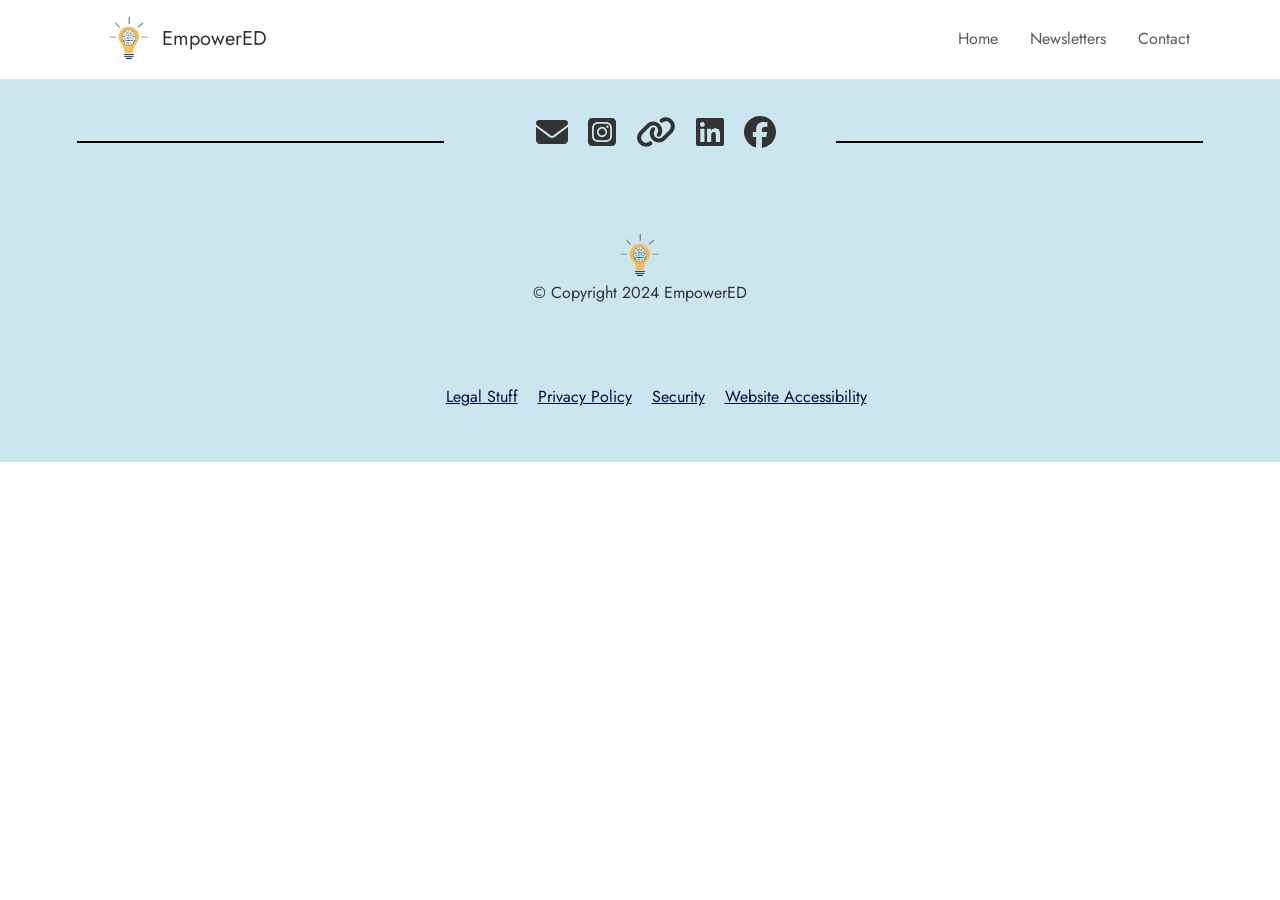
==== commit b4d9cb08: "fixed navbar" ====
--- a/index.html
+++ b/index.html
@@ -1 +1 @@
-<!doctype html><html lang="en"><head><meta charset="utf-8"/><link rel="icon" href="/favicon.ico"/><meta name="viewport" content="width=device-width,initial-scale=1"><meta name="theme-color" content="#000000"/><meta name="keywords" content="STEM, computer science, empowerED, York Region, high school, middle school"/><link rel="apple-touch-icon" href="/logo192.png"/><link rel="manifest" href="/manifest.json"/><title>EmpowerED</title><script defer="defer" src="/static/js/main.9ac5af1f.js"></script><link href="/static/css/main.975e2780.css" rel="stylesheet"></head><body><noscript>You need to enable JavaScript to run this app.</noscript><div id="root"></div></body></html>+<!doctype html><html lang="en"><head><meta charset="utf-8"/><link rel="icon" href="/favicon.ico"/><meta name="viewport" content="width=device-width,initial-scale=1"><meta name="theme-color" content="#000000"/><meta name="keywords" content="STEM, computer science, empowerED, York Region, high school, middle school"/><link rel="apple-touch-icon" href="/logo192.png"/><link rel="manifest" href="/manifest.json"/><title>EmpowerED</title><script defer="defer" src="/static/js/main.4fff4d8a.js"></script><link href="/static/css/main.f0c10e89.css" rel="stylesheet"></head><body><noscript>You need to enable JavaScript to run this app.</noscript><div id="root"></div></body></html>
--- a/static/css/main.f0c10e89.css
+++ b/static/css/main.f0c10e89.css
@@ -0,0 +1,7 @@
+@charset "UTF-8";@import url(https://fonts.googleapis.com/css2?family=Jost:ital,wght@0,100..900;1,100..900&display=swap);*{color:#333;font-family:Jost;margin:0}.content{background-color:#cbe6ef;margin:0;overflow-x:hidden;padding:0}.navbar,.white{background-color:#fff}.navbar{border-bottom:1px solid #fff;margin:0 auto;max-width:1200px;overflow:hidden;padding:20px 20px 30px;width:100vw}.navbar h1{font-size:x-large;padding:1vw 0 0 1vw}.navbar .links{margin-left:auto}.navbar a{margin-left:16px;padding:6px;text-decoration:none}.navbar a:hover{color:#81c3d7}.list{background-color:#cbe6ef;display:block;padding:3vh;text-align:center}.divided{align-items:center;display:flex}.divider{border-bottom:2px solid #000;flex-grow:1;margin:5px 50px}.footer_links li{display:inline-block;list-style-type:none;padding:10px}.footer_links a{color:#010b43}.bkgd,body{background-color:#cbe6ef}.signup{background-color:#fff;border:2px solid #010b43;border-radius:25px;padding:3vw}.sign-up li{list-style-type:none}.d-grid button,.sign-up li{padding:10px;text-decoration:none}.d-grid button{background-color:#010b43;border:none;border-radius:12px;color:#fff;margin-left:16px}.d-grid button:hover{background-color:#81c3d7}.homepage,.introduction{background-color:#cbe6ef}.introduction{padding:20px}.introduction,.sponsors{border-radius:10px}.introduction{background:#cbe6ef;color:#010b43;height:auto;min-height:60vh;padding:50px 50px 100px}.left{float:left;margin:auto;padding-top:5vh;width:50%}.left h1,.left h3{text-align:left}.left h3{font-weight:400}.left img{padding-top:5vh}.left img,.right{justify-content:center}.right{float:right}.sponsors{background-color:#cbe6ef;padding:5vh}.sponsors img{padding:3vh}.blog-list{background-color:#cbe6ef;padding:3vw}.blog-preview{margin:20px 0;padding:10px 16px}.blog-preview:hover{box-shadow:1px 3px 5px #0000001a}.blog-preview h2{color:#010b43;font-size:20px;margin-bottom:8px}.blog-preview a{text-decoration:none}.blog-preview a:hover{text-decoration:underline}.event-calendar *,.event-calendar div{transition:all .3s ease}.event-calendar{background:#fff;border:3px solid #010b43;border-radius:25px;margin:20px;min-width:300px;width:400px}.event-calendar a{color:#010b43;text-decoration:none}.event-calendar a:hover{color:#cbe6ef;opacity:.7}.event-calendar a:hover .title-event{transform:translate(5%);-webkit-transform:translate(5%);-moz-transform:translate(5%)}.event-calendar h1,.event-calendar h2,.event-calendar ul,.event-calendar ul li{list-style:none;margin:0;padding:0}.event-calendar .events-body ul li{border-bottom:1px solid #81c3d7;position:relative}.event-calendar .events-body ul li:last-child{border:0}.event-calendar .heading-title{border-bottom:4px solid;font-family:Roboto,sans-serif;font-size:.9em;padding:10px 20px;position:relative}.event-calendar .icon-box{bottom:0;font-size:1.8em;height:30px;margin:auto;position:absolute;right:20px;top:0}.event-calendar .event-left-content{padding:15px 20px}.event-calendar .event-left-content .title-event{width:80%}.event-calendar .event-left-content .title-event h2{margin:0;padding:0}.event-calendar .event-left-content .event-date{font-size:.8em}.event-calendar .event-left-content .event-location{font-size:.8em;font-weight:700}.event-calendar .event-icon{background:#010b43;border-radius:8px;bottom:0;display:block;height:50%;margin:auto;min-height:60px;padding:2px 10px;position:absolute;right:20px;text-align:center;top:0;width:auto}.event-calendar .event-icon .date,.event-calendar .event-icon .month{color:#fff;display:block}.event-calendar .event-icon .month{font-size:1.1em;font-weight:700;margin-top:5px;text-transform:uppercase}.event-calendar .event-icon .date{font-size:1.1em;font-weight:700}@media only screen and (max-width:480px){.event-calendar{margin:0;width:100%}.event-calendar .heading-title h1{font-size:1em}.event-calendar .title-event h2{font-size:.9em}.event-calendar .event-left-content .event-date,.event-calendar .event-left-content .event-location{font-size:.8em}}@keyframes slide{0%{transform:translateX(0)}to{transform:translateX(-50%)}}.slideshow-container{height:300px;overflow:hidden;position:relative;width:100%}.slideshow{animation:slide 30s linear infinite;display:flex;width:200%}.slide{height:300px;width:500px}.contact-links a{color:#010b43;font-size:large;height:100%;list-style-type:none;margin:1vh;text-align:center;text-decoration:none}.contact-links a:hover{color:#81c3d7}.contact{background-color:#cbe6ef;padding:10vh}article{padding:5vh 0}.App{text-align:center}.App-logo{height:40vmin;pointer-events:none}@media (prefers-reduced-motion:no-preference){.App-logo{animation:App-logo-spin 20s linear infinite}}.App-header{align-items:center;background-color:#282c34;color:#fff;display:flex;flex-direction:column;font-size:calc(10px + 2vmin);justify-content:center;min-height:100vh}.App-link{color:#61dafb}@keyframes App-logo-spin{0%{transform:rotate(0deg)}to{transform:rotate(1turn)}}
+/*!
+ * Bootstrap  v5.3.3 (https://getbootstrap.com/)
+ * Copyright 2011-2024 The Bootstrap Authors
+ * Licensed under MIT (https://github.com/twbs/bootstrap/blob/main/LICENSE)
+ */:root,[data-bs-theme=light]{--bs-blue:#0d6efd;--bs-indigo:#6610f2;--bs-purple:#6f42c1;--bs-pink:#d63384;--bs-red:#dc3545;--bs-orange:#fd7e14;--bs-yellow:#ffc107;--bs-green:#198754;--bs-teal:#20c997;--bs-cyan:#0dcaf0;--bs-black:#000;--bs-white:#fff;--bs-gray:#6c757d;--bs-gray-dark:#343a40;--bs-gray-100:#f8f9fa;--bs-gray-200:#e9ecef;--bs-gray-300:#dee2e6;--bs-gray-400:#ced4da;--bs-gray-500:#adb5bd;--bs-gray-600:#6c757d;--bs-gray-700:#495057;--bs-gray-800:#343a40;--bs-gray-900:#212529;--bs-primary:#0d6efd;--bs-secondary:#6c757d;--bs-success:#198754;--bs-info:#0dcaf0;--bs-warning:#ffc107;--bs-danger:#dc3545;--bs-light:#f8f9fa;--bs-dark:#212529;--bs-primary-rgb:13,110,253;--bs-secondary-rgb:108,117,125;--bs-success-rgb:25,135,84;--bs-info-rgb:13,202,240;--bs-warning-rgb:255,193,7;--bs-danger-rgb:220,53,69;--bs-light-rgb:248,249,250;--bs-dark-rgb:33,37,41;--bs-primary-text-emphasis:#052c65;--bs-secondary-text-emphasis:#2b2f32;--bs-success-text-emphasis:#0a3622;--bs-info-text-emphasis:#055160;--bs-warning-text-emphasis:#664d03;--bs-danger-text-emphasis:#58151c;--bs-light-text-emphasis:#495057;--bs-dark-text-emphasis:#495057;--bs-primary-bg-subtle:#cfe2ff;--bs-secondary-bg-subtle:#e2e3e5;--bs-success-bg-subtle:#d1e7dd;--bs-info-bg-subtle:#cff4fc;--bs-warning-bg-subtle:#fff3cd;--bs-danger-bg-subtle:#f8d7da;--bs-light-bg-subtle:#fcfcfd;--bs-dark-bg-subtle:#ced4da;--bs-primary-border-subtle:#9ec5fe;--bs-secondary-border-subtle:#c4c8cb;--bs-success-border-subtle:#a3cfbb;--bs-info-border-subtle:#9eeaf9;--bs-warning-border-subtle:#ffe69c;--bs-danger-border-subtle:#f1aeb5;--bs-light-border-subtle:#e9ecef;--bs-dark-border-subtle:#adb5bd;--bs-white-rgb:255,255,255;--bs-black-rgb:0,0,0;--bs-font-sans-serif:system-ui,-apple-system,"Segoe UI",Roboto,"Helvetica Neue","Noto Sans","Liberation Sans",Arial,sans-serif,"Apple Color Emoji","Segoe UI Emoji","Segoe UI Symbol","Noto Color Emoji";--bs-font-monospace:SFMono-Regular,Menlo,Monaco,Consolas,"Liberation Mono","Courier New",monospace;--bs-gradient:linear-gradient(180deg,#ffffff26,#fff0);--bs-body-font-family:var(--bs-font-sans-serif);--bs-body-font-size:1rem;--bs-body-font-weight:400;--bs-body-line-height:1.5;--bs-body-color:#212529;--bs-body-color-rgb:33,37,41;--bs-body-bg:#fff;--bs-body-bg-rgb:255,255,255;--bs-emphasis-color:#000;--bs-emphasis-color-rgb:0,0,0;--bs-secondary-color:#212529bf;--bs-secondary-color-rgb:33,37,41;--bs-secondary-bg:#e9ecef;--bs-secondary-bg-rgb:233,236,239;--bs-tertiary-color:#21252980;--bs-tertiary-color-rgb:33,37,41;--bs-tertiary-bg:#f8f9fa;--bs-tertiary-bg-rgb:248,249,250;--bs-heading-color:inherit;--bs-link-color:#0d6efd;--bs-link-color-rgb:13,110,253;--bs-link-decoration:underline;--bs-link-hover-color:#0a58ca;--bs-link-hover-color-rgb:10,88,202;--bs-code-color:#d63384;--bs-highlight-color:#212529;--bs-highlight-bg:#fff3cd;--bs-border-width:1px;--bs-border-style:solid;--bs-border-color:#dee2e6;--bs-border-color-translucent:rgba(0,0,0,.175);--bs-border-radius:0.375rem;--bs-border-radius-sm:0.25rem;--bs-border-radius-lg:0.5rem;--bs-border-radius-xl:1rem;--bs-border-radius-xxl:2rem;--bs-border-radius-2xl:var(--bs-border-radius-xxl);--bs-border-radius-pill:50rem;--bs-box-shadow:0 0.5rem 1rem #00000026;--bs-box-shadow-sm:0 0.125rem 0.25rem rgba(0,0,0,.075);--bs-box-shadow-lg:0 1rem 3rem rgba(0,0,0,.175);--bs-box-shadow-inset:inset 0 1px 2px rgba(0,0,0,.075);--bs-focus-ring-width:0.25rem;--bs-focus-ring-opacity:0.25;--bs-focus-ring-color:#0d6efd40;--bs-form-valid-color:#198754;--bs-form-valid-border-color:#198754;--bs-form-invalid-color:#dc3545;--bs-form-invalid-border-color:#dc3545}[data-bs-theme=dark]{--bs-body-color:#dee2e6;--bs-body-color-rgb:222,226,230;--bs-body-bg:#212529;--bs-body-bg-rgb:33,37,41;--bs-emphasis-color:#fff;--bs-emphasis-color-rgb:255,255,255;--bs-secondary-color:#dee2e6bf;--bs-secondary-color-rgb:222,226,230;--bs-secondary-bg:#343a40;--bs-secondary-bg-rgb:52,58,64;--bs-tertiary-color:#dee2e680;--bs-tertiary-color-rgb:222,226,230;--bs-tertiary-bg:#2b3035;--bs-tertiary-bg-rgb:43,48,53;--bs-primary-text-emphasis:#6ea8fe;--bs-secondary-text-emphasis:#a7acb1;--bs-success-text-emphasis:#75b798;--bs-info-text-emphasis:#6edff6;--bs-warning-text-emphasis:#ffda6a;--bs-danger-text-emphasis:#ea868f;--bs-light-text-emphasis:#f8f9fa;--bs-dark-text-emphasis:#dee2e6;--bs-primary-bg-subtle:#031633;--bs-secondary-bg-subtle:#161719;--bs-success-bg-subtle:#051b11;--bs-info-bg-subtle:#032830;--bs-warning-bg-subtle:#332701;--bs-danger-bg-subtle:#2c0b0e;--bs-light-bg-subtle:#343a40;--bs-dark-bg-subtle:#1a1d20;--bs-primary-border-subtle:#084298;--bs-secondary-border-subtle:#41464b;--bs-success-border-subtle:#0f5132;--bs-info-border-subtle:#087990;--bs-warning-border-subtle:#997404;--bs-danger-border-subtle:#842029;--bs-light-border-subtle:#495057;--bs-dark-border-subtle:#343a40;--bs-heading-color:inherit;--bs-link-color:#6ea8fe;--bs-link-hover-color:#8bb9fe;--bs-link-color-rgb:110,168,254;--bs-link-hover-color-rgb:139,185,254;--bs-code-color:#e685b5;--bs-highlight-color:#dee2e6;--bs-highlight-bg:#664d03;--bs-border-color:#495057;--bs-border-color-translucent:#ffffff26;--bs-form-valid-color:#75b798;--bs-form-valid-border-color:#75b798;--bs-form-invalid-color:#ea868f;--bs-form-invalid-border-color:#ea868f;color-scheme:dark}*,:after,:before{box-sizing:border-box}@media (prefers-reduced-motion:no-preference){:root{scroll-behavior:smooth}}body{-webkit-text-size-adjust:100%;-webkit-tap-highlight-color:rgba(0,0,0,0);background-color:#fff;background-color:var(--bs-body-bg);color:#212529;color:var(--bs-body-color);font-family:system-ui,-apple-system,Segoe UI,Roboto,Helvetica Neue,Noto Sans,Liberation Sans,Arial,sans-serif,Apple Color Emoji,Segoe UI Emoji,Segoe UI Symbol,Noto Color Emoji;font-family:var(--bs-body-font-family);font-size:1rem;font-size:var(--bs-body-font-size);font-weight:400;font-weight:var(--bs-body-font-weight);line-height:1.5;line-height:var(--bs-body-line-height);margin:0;text-align:var(--bs-body-text-align)}hr{border:0;border-top:1px solid;border-top:var(--bs-border-width) solid;color:inherit;margin:1rem 0;opacity:.25}.h1,.h2,.h3,.h4,.h5,.h6,h1,h2,h3,h4,h5,h6{color:inherit;color:var(--bs-heading-color);font-weight:500;line-height:1.2;margin-bottom:.5rem;margin-top:0}.h1,h1{font-size:calc(1.375rem + 1.5vw)}@media (min-width:1200px){.h1,h1{font-size:2.5rem}}.h2,h2{font-size:calc(1.325rem + .9vw)}@media (min-width:1200px){.h2,h2{font-size:2rem}}.h3,h3{font-size:calc(1.3rem + .6vw)}@media (min-width:1200px){.h3,h3{font-size:1.75rem}}.h4,h4{font-size:calc(1.275rem + .3vw)}@media (min-width:1200px){.h4,h4{font-size:1.5rem}}.h5,h5{font-size:1.25rem}.h6,h6{font-size:1rem}p{margin-bottom:1rem;margin-top:0}abbr[title]{cursor:help;-webkit-text-decoration:underline dotted;text-decoration:underline dotted;-webkit-text-decoration-skip-ink:none;text-decoration-skip-ink:none}address{font-style:normal;line-height:inherit;margin-bottom:1rem}ol,ul{padding-left:2rem}dl,ol,ul{margin-bottom:1rem;margin-top:0}ol ol,ol ul,ul ol,ul ul{margin-bottom:0}dt{font-weight:700}dd{margin-bottom:.5rem;margin-left:0}blockquote{margin:0 0 1rem}b,strong{font-weight:bolder}.small,small{font-size:.875em}.mark,mark{background-color:#fff3cd;background-color:var(--bs-highlight-bg);color:#212529;color:var(--bs-highlight-color);padding:.1875em}sub,sup{font-size:.75em;line-height:0;position:relative;vertical-align:initial}sub{bottom:-.25em}sup{top:-.5em}a{color:#0d6efd;color:rgba(var(--bs-link-color-rgb),var(--bs-link-opacity,1));text-decoration:underline}a:hover{--bs-link-color-rgb:var(--bs-link-hover-color-rgb)}a:not([href]):not([class]),a:not([href]):not([class]):hover{color:inherit;text-decoration:none}code,kbd,pre,samp{font-family:SFMono-Regular,Menlo,Monaco,Consolas,Liberation Mono,Courier New,monospace;font-family:var(--bs-font-monospace);font-size:1em}pre{display:block;font-size:.875em;margin-bottom:1rem;margin-top:0;overflow:auto}pre code{color:inherit;font-size:inherit;word-break:normal}code{word-wrap:break-word;color:#d63384;color:var(--bs-code-color);font-size:.875em}a>code{color:inherit}kbd{background-color:#212529;background-color:var(--bs-body-color);border-radius:.25rem;color:#fff;color:var(--bs-body-bg);font-size:.875em;padding:.1875rem .375rem}kbd kbd{font-size:1em;padding:0}figure{margin:0 0 1rem}img,svg{vertical-align:middle}table{border-collapse:collapse;caption-side:bottom}caption{color:#212529bf;color:var(--bs-secondary-color);padding-bottom:.5rem;padding-top:.5rem;text-align:left}th{text-align:inherit;text-align:-webkit-match-parent}tbody,td,tfoot,th,thead,tr{border:0 solid;border-color:inherit}label{display:inline-block}button{border-radius:0}button:focus:not(:focus-visible){outline:0}button,input,optgroup,select,textarea{font-family:inherit;font-size:inherit;line-height:inherit;margin:0}button,select{text-transform:none}[role=button]{cursor:pointer}select{word-wrap:normal}select:disabled{opacity:1}[list]:not([type=date]):not([type=datetime-local]):not([type=month]):not([type=week]):not([type=time])::-webkit-calendar-picker-indicator{display:none!important}[type=button],[type=reset],[type=submit],button{-webkit-appearance:button}[type=button]:not(:disabled),[type=reset]:not(:disabled),[type=submit]:not(:disabled),button:not(:disabled){cursor:pointer}::-moz-focus-inner{border-style:none;padding:0}textarea{resize:vertical}fieldset{border:0;margin:0;min-width:0;padding:0}legend{float:left;font-size:calc(1.275rem + .3vw);line-height:inherit;margin-bottom:.5rem;padding:0;width:100%}@media (min-width:1200px){legend{font-size:1.5rem}}legend+*{clear:left}::-webkit-datetime-edit-day-field,::-webkit-datetime-edit-fields-wrapper,::-webkit-datetime-edit-hour-field,::-webkit-datetime-edit-minute,::-webkit-datetime-edit-month-field,::-webkit-datetime-edit-text,::-webkit-datetime-edit-year-field{padding:0}::-webkit-inner-spin-button{height:auto}[type=search]{-webkit-appearance:textfield;outline-offset:-2px}::-webkit-search-decoration{-webkit-appearance:none}::-webkit-color-swatch-wrapper{padding:0}::-webkit-file-upload-button{-webkit-appearance:button;font:inherit}::file-selector-button{-webkit-appearance:button;font:inherit}output{display:inline-block}iframe{border:0}summary{cursor:pointer;display:list-item}progress{vertical-align:initial}[hidden]{display:none!important}.lead{font-size:1.25rem;font-weight:300}.display-1{font-size:calc(1.625rem + 4.5vw);font-weight:300;line-height:1.2}@media (min-width:1200px){.display-1{font-size:5rem}}.display-2{font-size:calc(1.575rem + 3.9vw);font-weight:300;line-height:1.2}@media (min-width:1200px){.display-2{font-size:4.5rem}}.display-3{font-size:calc(1.525rem + 3.3vw);font-weight:300;line-height:1.2}@media (min-width:1200px){.display-3{font-size:4rem}}.display-4{font-size:calc(1.475rem + 2.7vw);font-weight:300;line-height:1.2}@media (min-width:1200px){.display-4{font-size:3.5rem}}.display-5{font-size:calc(1.425rem + 2.1vw);font-weight:300;line-height:1.2}@media (min-width:1200px){.display-5{font-size:3rem}}.display-6{font-size:calc(1.375rem + 1.5vw);font-weight:300;line-height:1.2}@media (min-width:1200px){.display-6{font-size:2.5rem}}.list-inline,.list-unstyled{list-style:none;padding-left:0}.list-inline-item{display:inline-block}.list-inline-item:not(:last-child){margin-right:.5rem}.initialism{font-size:.875em;text-transform:uppercase}.blockquote{font-size:1.25rem;margin-bottom:1rem}.blockquote>:last-child{margin-bottom:0}.blockquote-footer{color:#6c757d;font-size:.875em;margin-bottom:1rem;margin-top:-1rem}.blockquote-footer:before{content:"— "}.img-fluid,.img-thumbnail{height:auto;max-width:100%}.img-thumbnail{background-color:#fff;background-color:var(--bs-body-bg);border:1px solid #dee2e6;border:var(--bs-border-width) solid var(--bs-border-color);border-radius:.375rem;border-radius:var(--bs-border-radius);padding:.25rem}.figure{display:inline-block}.figure-img{line-height:1;margin-bottom:.5rem}.figure-caption{color:#212529bf;color:var(--bs-secondary-color);font-size:.875em}.container,.container-fluid,.container-lg,.container-md,.container-sm,.container-xl,.container-xxl{--bs-gutter-x:1.5rem;--bs-gutter-y:0;margin-left:auto;margin-right:auto;padding-left:calc(var(--bs-gutter-x)*.5);padding-right:calc(var(--bs-gutter-x)*.5);width:100%}@media (min-width:576px){.container,.container-sm{max-width:540px}}@media (min-width:768px){.container,.container-md,.container-sm{max-width:720px}}@media (min-width:992px){.container,.container-lg,.container-md,.container-sm{max-width:960px}}@media (min-width:1200px){.container,.container-lg,.container-md,.container-sm,.container-xl{max-width:1140px}}@media (min-width:1400px){.container,.container-lg,.container-md,.container-sm,.container-xl,.container-xxl{max-width:1320px}}:root{--bs-breakpoint-xs:0;--bs-breakpoint-sm:576px;--bs-breakpoint-md:768px;--bs-breakpoint-lg:992px;--bs-breakpoint-xl:1200px;--bs-breakpoint-xxl:1400px}.row{--bs-gutter-x:1.5rem;--bs-gutter-y:0;display:flex;flex-wrap:wrap;margin-left:calc(var(--bs-gutter-x)*-.5);margin-right:calc(var(--bs-gutter-x)*-.5);margin-top:calc(var(--bs-gutter-y)*-1)}.row>*{flex-shrink:0;margin-top:var(--bs-gutter-y);max-width:100%;padding-left:calc(var(--bs-gutter-x)*.5);padding-right:calc(var(--bs-gutter-x)*.5);width:100%}.col{flex:1 0}.row-cols-auto>*{flex:0 0 auto;width:auto}.row-cols-1>*{flex:0 0 auto;width:100%}.row-cols-2>*{flex:0 0 auto;width:50%}.row-cols-3>*{flex:0 0 auto;width:33.33333333%}.row-cols-4>*{flex:0 0 auto;width:25%}.row-cols-5>*{flex:0 0 auto;width:20%}.row-cols-6>*{flex:0 0 auto;width:16.66666667%}.col-auto{flex:0 0 auto;width:auto}.col-1{flex:0 0 auto;width:8.33333333%}.col-2{flex:0 0 auto;width:16.66666667%}.col-3{flex:0 0 auto;width:25%}.col-4{flex:0 0 auto;width:33.33333333%}.col-5{flex:0 0 auto;width:41.66666667%}.col-6{flex:0 0 auto;width:50%}.col-7{flex:0 0 auto;width:58.33333333%}.col-8{flex:0 0 auto;width:66.66666667%}.col-9{flex:0 0 auto;width:75%}.col-10{flex:0 0 auto;width:83.33333333%}.col-11{flex:0 0 auto;width:91.66666667%}.col-12{flex:0 0 auto;width:100%}.offset-1{margin-left:8.33333333%}.offset-2{margin-left:16.66666667%}.offset-3{margin-left:25%}.offset-4{margin-left:33.33333333%}.offset-5{margin-left:41.66666667%}.offset-6{margin-left:50%}.offset-7{margin-left:58.33333333%}.offset-8{margin-left:66.66666667%}.offset-9{margin-left:75%}.offset-10{margin-left:83.33333333%}.offset-11{margin-left:91.66666667%}.g-0,.gx-0{--bs-gutter-x:0}.g-0,.gy-0{--bs-gutter-y:0}.g-1,.gx-1{--bs-gutter-x:0.25rem}.g-1,.gy-1{--bs-gutter-y:0.25rem}.g-2,.gx-2{--bs-gutter-x:0.5rem}.g-2,.gy-2{--bs-gutter-y:0.5rem}.g-3,.gx-3{--bs-gutter-x:1rem}.g-3,.gy-3{--bs-gutter-y:1rem}.g-4,.gx-4{--bs-gutter-x:1.5rem}.g-4,.gy-4{--bs-gutter-y:1.5rem}.g-5,.gx-5{--bs-gutter-x:3rem}.g-5,.gy-5{--bs-gutter-y:3rem}@media (min-width:576px){.col-sm{flex:1 0}.row-cols-sm-auto>*{flex:0 0 auto;width:auto}.row-cols-sm-1>*{flex:0 0 auto;width:100%}.row-cols-sm-2>*{flex:0 0 auto;width:50%}.row-cols-sm-3>*{flex:0 0 auto;width:33.33333333%}.row-cols-sm-4>*{flex:0 0 auto;width:25%}.row-cols-sm-5>*{flex:0 0 auto;width:20%}.row-cols-sm-6>*{flex:0 0 auto;width:16.66666667%}.col-sm-auto{flex:0 0 auto;width:auto}.col-sm-1{flex:0 0 auto;width:8.33333333%}.col-sm-2{flex:0 0 auto;width:16.66666667%}.col-sm-3{flex:0 0 auto;width:25%}.col-sm-4{flex:0 0 auto;width:33.33333333%}.col-sm-5{flex:0 0 auto;width:41.66666667%}.col-sm-6{flex:0 0 auto;width:50%}.col-sm-7{flex:0 0 auto;width:58.33333333%}.col-sm-8{flex:0 0 auto;width:66.66666667%}.col-sm-9{flex:0 0 auto;width:75%}.col-sm-10{flex:0 0 auto;width:83.33333333%}.col-sm-11{flex:0 0 auto;width:91.66666667%}.col-sm-12{flex:0 0 auto;width:100%}.offset-sm-0{margin-left:0}.offset-sm-1{margin-left:8.33333333%}.offset-sm-2{margin-left:16.66666667%}.offset-sm-3{margin-left:25%}.offset-sm-4{margin-left:33.33333333%}.offset-sm-5{margin-left:41.66666667%}.offset-sm-6{margin-left:50%}.offset-sm-7{margin-left:58.33333333%}.offset-sm-8{margin-left:66.66666667%}.offset-sm-9{margin-left:75%}.offset-sm-10{margin-left:83.33333333%}.offset-sm-11{margin-left:91.66666667%}.g-sm-0,.gx-sm-0{--bs-gutter-x:0}.g-sm-0,.gy-sm-0{--bs-gutter-y:0}.g-sm-1,.gx-sm-1{--bs-gutter-x:0.25rem}.g-sm-1,.gy-sm-1{--bs-gutter-y:0.25rem}.g-sm-2,.gx-sm-2{--bs-gutter-x:0.5rem}.g-sm-2,.gy-sm-2{--bs-gutter-y:0.5rem}.g-sm-3,.gx-sm-3{--bs-gutter-x:1rem}.g-sm-3,.gy-sm-3{--bs-gutter-y:1rem}.g-sm-4,.gx-sm-4{--bs-gutter-x:1.5rem}.g-sm-4,.gy-sm-4{--bs-gutter-y:1.5rem}.g-sm-5,.gx-sm-5{--bs-gutter-x:3rem}.g-sm-5,.gy-sm-5{--bs-gutter-y:3rem}}@media (min-width:768px){.col-md{flex:1 0}.row-cols-md-auto>*{flex:0 0 auto;width:auto}.row-cols-md-1>*{flex:0 0 auto;width:100%}.row-cols-md-2>*{flex:0 0 auto;width:50%}.row-cols-md-3>*{flex:0 0 auto;width:33.33333333%}.row-cols-md-4>*{flex:0 0 auto;width:25%}.row-cols-md-5>*{flex:0 0 auto;width:20%}.row-cols-md-6>*{flex:0 0 auto;width:16.66666667%}.col-md-auto{flex:0 0 auto;width:auto}.col-md-1{flex:0 0 auto;width:8.33333333%}.col-md-2{flex:0 0 auto;width:16.66666667%}.col-md-3{flex:0 0 auto;width:25%}.col-md-4{flex:0 0 auto;width:33.33333333%}.col-md-5{flex:0 0 auto;width:41.66666667%}.col-md-6{flex:0 0 auto;width:50%}.col-md-7{flex:0 0 auto;width:58.33333333%}.col-md-8{flex:0 0 auto;width:66.66666667%}.col-md-9{flex:0 0 auto;width:75%}.col-md-10{flex:0 0 auto;width:83.33333333%}.col-md-11{flex:0 0 auto;width:91.66666667%}.col-md-12{flex:0 0 auto;width:100%}.offset-md-0{margin-left:0}.offset-md-1{margin-left:8.33333333%}.offset-md-2{margin-left:16.66666667%}.offset-md-3{margin-left:25%}.offset-md-4{margin-left:33.33333333%}.offset-md-5{margin-left:41.66666667%}.offset-md-6{margin-left:50%}.offset-md-7{margin-left:58.33333333%}.offset-md-8{margin-left:66.66666667%}.offset-md-9{margin-left:75%}.offset-md-10{margin-left:83.33333333%}.offset-md-11{margin-left:91.66666667%}.g-md-0,.gx-md-0{--bs-gutter-x:0}.g-md-0,.gy-md-0{--bs-gutter-y:0}.g-md-1,.gx-md-1{--bs-gutter-x:0.25rem}.g-md-1,.gy-md-1{--bs-gutter-y:0.25rem}.g-md-2,.gx-md-2{--bs-gutter-x:0.5rem}.g-md-2,.gy-md-2{--bs-gutter-y:0.5rem}.g-md-3,.gx-md-3{--bs-gutter-x:1rem}.g-md-3,.gy-md-3{--bs-gutter-y:1rem}.g-md-4,.gx-md-4{--bs-gutter-x:1.5rem}.g-md-4,.gy-md-4{--bs-gutter-y:1.5rem}.g-md-5,.gx-md-5{--bs-gutter-x:3rem}.g-md-5,.gy-md-5{--bs-gutter-y:3rem}}@media (min-width:992px){.col-lg{flex:1 0}.row-cols-lg-auto>*{flex:0 0 auto;width:auto}.row-cols-lg-1>*{flex:0 0 auto;width:100%}.row-cols-lg-2>*{flex:0 0 auto;width:50%}.row-cols-lg-3>*{flex:0 0 auto;width:33.33333333%}.row-cols-lg-4>*{flex:0 0 auto;width:25%}.row-cols-lg-5>*{flex:0 0 auto;width:20%}.row-cols-lg-6>*{flex:0 0 auto;width:16.66666667%}.col-lg-auto{flex:0 0 auto;width:auto}.col-lg-1{flex:0 0 auto;width:8.33333333%}.col-lg-2{flex:0 0 auto;width:16.66666667%}.col-lg-3{flex:0 0 auto;width:25%}.col-lg-4{flex:0 0 auto;width:33.33333333%}.col-lg-5{flex:0 0 auto;width:41.66666667%}.col-lg-6{flex:0 0 auto;width:50%}.col-lg-7{flex:0 0 auto;width:58.33333333%}.col-lg-8{flex:0 0 auto;width:66.66666667%}.col-lg-9{flex:0 0 auto;width:75%}.col-lg-10{flex:0 0 auto;width:83.33333333%}.col-lg-11{flex:0 0 auto;width:91.66666667%}.col-lg-12{flex:0 0 auto;width:100%}.offset-lg-0{margin-left:0}.offset-lg-1{margin-left:8.33333333%}.offset-lg-2{margin-left:16.66666667%}.offset-lg-3{margin-left:25%}.offset-lg-4{margin-left:33.33333333%}.offset-lg-5{margin-left:41.66666667%}.offset-lg-6{margin-left:50%}.offset-lg-7{margin-left:58.33333333%}.offset-lg-8{margin-left:66.66666667%}.offset-lg-9{margin-left:75%}.offset-lg-10{margin-left:83.33333333%}.offset-lg-11{margin-left:91.66666667%}.g-lg-0,.gx-lg-0{--bs-gutter-x:0}.g-lg-0,.gy-lg-0{--bs-gutter-y:0}.g-lg-1,.gx-lg-1{--bs-gutter-x:0.25rem}.g-lg-1,.gy-lg-1{--bs-gutter-y:0.25rem}.g-lg-2,.gx-lg-2{--bs-gutter-x:0.5rem}.g-lg-2,.gy-lg-2{--bs-gutter-y:0.5rem}.g-lg-3,.gx-lg-3{--bs-gutter-x:1rem}.g-lg-3,.gy-lg-3{--bs-gutter-y:1rem}.g-lg-4,.gx-lg-4{--bs-gutter-x:1.5rem}.g-lg-4,.gy-lg-4{--bs-gutter-y:1.5rem}.g-lg-5,.gx-lg-5{--bs-gutter-x:3rem}.g-lg-5,.gy-lg-5{--bs-gutter-y:3rem}}@media (min-width:1200px){.col-xl{flex:1 0}.row-cols-xl-auto>*{flex:0 0 auto;width:auto}.row-cols-xl-1>*{flex:0 0 auto;width:100%}.row-cols-xl-2>*{flex:0 0 auto;width:50%}.row-cols-xl-3>*{flex:0 0 auto;width:33.33333333%}.row-cols-xl-4>*{flex:0 0 auto;width:25%}.row-cols-xl-5>*{flex:0 0 auto;width:20%}.row-cols-xl-6>*{flex:0 0 auto;width:16.66666667%}.col-xl-auto{flex:0 0 auto;width:auto}.col-xl-1{flex:0 0 auto;width:8.33333333%}.col-xl-2{flex:0 0 auto;width:16.66666667%}.col-xl-3{flex:0 0 auto;width:25%}.col-xl-4{flex:0 0 auto;width:33.33333333%}.col-xl-5{flex:0 0 auto;width:41.66666667%}.col-xl-6{flex:0 0 auto;width:50%}.col-xl-7{flex:0 0 auto;width:58.33333333%}.col-xl-8{flex:0 0 auto;width:66.66666667%}.col-xl-9{flex:0 0 auto;width:75%}.col-xl-10{flex:0 0 auto;width:83.33333333%}.col-xl-11{flex:0 0 auto;width:91.66666667%}.col-xl-12{flex:0 0 auto;width:100%}.offset-xl-0{margin-left:0}.offset-xl-1{margin-left:8.33333333%}.offset-xl-2{margin-left:16.66666667%}.offset-xl-3{margin-left:25%}.offset-xl-4{margin-left:33.33333333%}.offset-xl-5{margin-left:41.66666667%}.offset-xl-6{margin-left:50%}.offset-xl-7{margin-left:58.33333333%}.offset-xl-8{margin-left:66.66666667%}.offset-xl-9{margin-left:75%}.offset-xl-10{margin-left:83.33333333%}.offset-xl-11{margin-left:91.66666667%}.g-xl-0,.gx-xl-0{--bs-gutter-x:0}.g-xl-0,.gy-xl-0{--bs-gutter-y:0}.g-xl-1,.gx-xl-1{--bs-gutter-x:0.25rem}.g-xl-1,.gy-xl-1{--bs-gutter-y:0.25rem}.g-xl-2,.gx-xl-2{--bs-gutter-x:0.5rem}.g-xl-2,.gy-xl-2{--bs-gutter-y:0.5rem}.g-xl-3,.gx-xl-3{--bs-gutter-x:1rem}.g-xl-3,.gy-xl-3{--bs-gutter-y:1rem}.g-xl-4,.gx-xl-4{--bs-gutter-x:1.5rem}.g-xl-4,.gy-xl-4{--bs-gutter-y:1.5rem}.g-xl-5,.gx-xl-5{--bs-gutter-x:3rem}.g-xl-5,.gy-xl-5{--bs-gutter-y:3rem}}@media (min-width:1400px){.col-xxl{flex:1 0}.row-cols-xxl-auto>*{flex:0 0 auto;width:auto}.row-cols-xxl-1>*{flex:0 0 auto;width:100%}.row-cols-xxl-2>*{flex:0 0 auto;width:50%}.row-cols-xxl-3>*{flex:0 0 auto;width:33.33333333%}.row-cols-xxl-4>*{flex:0 0 auto;width:25%}.row-cols-xxl-5>*{flex:0 0 auto;width:20%}.row-cols-xxl-6>*{flex:0 0 auto;width:16.66666667%}.col-xxl-auto{flex:0 0 auto;width:auto}.col-xxl-1{flex:0 0 auto;width:8.33333333%}.col-xxl-2{flex:0 0 auto;width:16.66666667%}.col-xxl-3{flex:0 0 auto;width:25%}.col-xxl-4{flex:0 0 auto;width:33.33333333%}.col-xxl-5{flex:0 0 auto;width:41.66666667%}.col-xxl-6{flex:0 0 auto;width:50%}.col-xxl-7{flex:0 0 auto;width:58.33333333%}.col-xxl-8{flex:0 0 auto;width:66.66666667%}.col-xxl-9{flex:0 0 auto;width:75%}.col-xxl-10{flex:0 0 auto;width:83.33333333%}.col-xxl-11{flex:0 0 auto;width:91.66666667%}.col-xxl-12{flex:0 0 auto;width:100%}.offset-xxl-0{margin-left:0}.offset-xxl-1{margin-left:8.33333333%}.offset-xxl-2{margin-left:16.66666667%}.offset-xxl-3{margin-left:25%}.offset-xxl-4{margin-left:33.33333333%}.offset-xxl-5{margin-left:41.66666667%}.offset-xxl-6{margin-left:50%}.offset-xxl-7{margin-left:58.33333333%}.offset-xxl-8{margin-left:66.66666667%}.offset-xxl-9{margin-left:75%}.offset-xxl-10{margin-left:83.33333333%}.offset-xxl-11{margin-left:91.66666667%}.g-xxl-0,.gx-xxl-0{--bs-gutter-x:0}.g-xxl-0,.gy-xxl-0{--bs-gutter-y:0}.g-xxl-1,.gx-xxl-1{--bs-gutter-x:0.25rem}.g-xxl-1,.gy-xxl-1{--bs-gutter-y:0.25rem}.g-xxl-2,.gx-xxl-2{--bs-gutter-x:0.5rem}.g-xxl-2,.gy-xxl-2{--bs-gutter-y:0.5rem}.g-xxl-3,.gx-xxl-3{--bs-gutter-x:1rem}.g-xxl-3,.gy-xxl-3{--bs-gutter-y:1rem}.g-xxl-4,.gx-xxl-4{--bs-gutter-x:1.5rem}.g-xxl-4,.gy-xxl-4{--bs-gutter-y:1.5rem}.g-xxl-5,.gx-xxl-5{--bs-gutter-x:3rem}.g-xxl-5,.gy-xxl-5{--bs-gutter-y:3rem}}.table{--bs-table-color-type:initial;--bs-table-bg-type:initial;--bs-table-color-state:initial;--bs-table-bg-state:initial;--bs-table-color:var(--bs-emphasis-color);--bs-table-bg:var(--bs-body-bg);--bs-table-border-color:var(--bs-border-color);--bs-table-accent-bg:#0000;--bs-table-striped-color:var(--bs-emphasis-color);--bs-table-striped-bg:rgba(var(--bs-emphasis-color-rgb),0.05);--bs-table-active-color:var(--bs-emphasis-color);--bs-table-active-bg:rgba(var(--bs-emphasis-color-rgb),0.1);--bs-table-hover-color:var(--bs-emphasis-color);--bs-table-hover-bg:rgba(var(--bs-emphasis-color-rgb),0.075);border-color:var(--bs-table-border-color);margin-bottom:1rem;vertical-align:top;width:100%}.table>:not(caption)>*>*{background-color:var(--bs-table-bg);border-bottom-width:1px;border-bottom-width:var(--bs-border-width);box-shadow:inset 0 0 0 9999px var(--bs-table-accent-bg);box-shadow:inset 0 0 0 9999px var(--bs-table-bg-state,var(--bs-table-bg-type,var(--bs-table-accent-bg)));color:var(--bs-table-color);color:var(--bs-table-color-state,var(--bs-table-color-type,var(--bs-table-color)));padding:.5rem}.table>tbody{vertical-align:inherit}.table>thead{vertical-align:bottom}.table-group-divider{border-top:2px solid;border-top:calc(var(--bs-border-width)*2) solid}.caption-top{caption-side:top}.table-sm>:not(caption)>*>*{padding:.25rem}.table-bordered>:not(caption)>*{border-width:1px 0;border-width:var(--bs-border-width) 0}.table-bordered>:not(caption)>*>*{border-width:0 1px;border-width:0 var(--bs-border-width)}.table-borderless>:not(caption)>*>*{border-bottom-width:0}.table-borderless>:not(:first-child){border-top-width:0}.table-striped-columns>:not(caption)>tr>:nth-child(2n),.table-striped>tbody>tr:nth-of-type(odd)>*{--bs-table-color-type:var(--bs-table-striped-color);--bs-table-bg-type:var(--bs-table-striped-bg)}.table-active{--bs-table-color-state:var(--bs-table-active-color);--bs-table-bg-state:var(--bs-table-active-bg)}.table-hover>tbody>tr:hover>*{--bs-table-color-state:var(--bs-table-hover-color);--bs-table-bg-state:var(--bs-table-hover-bg)}.table-primary{--bs-table-color:#000;--bs-table-bg:#cfe2ff;--bs-table-border-color:#a6b5cc;--bs-table-striped-bg:#c5d7f2;--bs-table-striped-color:#000;--bs-table-active-bg:#bacbe6;--bs-table-active-color:#000;--bs-table-hover-bg:#bfd1ec;--bs-table-hover-color:#000}.table-primary,.table-secondary{border-color:var(--bs-table-border-color);color:var(--bs-table-color)}.table-secondary{--bs-table-color:#000;--bs-table-bg:#e2e3e5;--bs-table-border-color:#b5b6b7;--bs-table-striped-bg:#d7d8da;--bs-table-striped-color:#000;--bs-table-active-bg:#cbccce;--bs-table-active-color:#000;--bs-table-hover-bg:#d1d2d4;--bs-table-hover-color:#000}.table-success{--bs-table-color:#000;--bs-table-bg:#d1e7dd;--bs-table-border-color:#a7b9b1;--bs-table-striped-bg:#c7dbd2;--bs-table-striped-color:#000;--bs-table-active-bg:#bcd0c7;--bs-table-active-color:#000;--bs-table-hover-bg:#c1d6cc;--bs-table-hover-color:#000}.table-info,.table-success{border-color:var(--bs-table-border-color);color:var(--bs-table-color)}.table-info{--bs-table-color:#000;--bs-table-bg:#cff4fc;--bs-table-border-color:#a6c3ca;--bs-table-striped-bg:#c5e8ef;--bs-table-striped-color:#000;--bs-table-active-bg:#badce3;--bs-table-active-color:#000;--bs-table-hover-bg:#bfe2e9;--bs-table-hover-color:#000}.table-warning{--bs-table-color:#000;--bs-table-bg:#fff3cd;--bs-table-border-color:#ccc2a4;--bs-table-striped-bg:#f2e7c3;--bs-table-striped-color:#000;--bs-table-active-bg:#e6dbb9;--bs-table-active-color:#000;--bs-table-hover-bg:#ece1be;--bs-table-hover-color:#000}.table-danger,.table-warning{border-color:var(--bs-table-border-color);color:var(--bs-table-color)}.table-danger{--bs-table-color:#000;--bs-table-bg:#f8d7da;--bs-table-border-color:#c6acae;--bs-table-striped-bg:#eccccf;--bs-table-striped-color:#000;--bs-table-active-bg:#dfc2c4;--bs-table-active-color:#000;--bs-table-hover-bg:#e5c7ca;--bs-table-hover-color:#000}.table-light{--bs-table-color:#000;--bs-table-bg:#f8f9fa;--bs-table-border-color:#c6c7c8;--bs-table-striped-bg:#ecedee;--bs-table-striped-color:#000;--bs-table-active-bg:#dfe0e1;--bs-table-active-color:#000;--bs-table-hover-bg:#e5e6e7;--bs-table-hover-color:#000}.table-dark,.table-light{border-color:var(--bs-table-border-color);color:var(--bs-table-color)}.table-dark{--bs-table-color:#fff;--bs-table-bg:#212529;--bs-table-border-color:#4d5154;--bs-table-striped-bg:#2c3034;--bs-table-striped-color:#fff;--bs-table-active-bg:#373b3e;--bs-table-active-color:#fff;--bs-table-hover-bg:#323539;--bs-table-hover-color:#fff}.table-responsive{-webkit-overflow-scrolling:touch;overflow-x:auto}@media (max-width:575.98px){.table-responsive-sm{-webkit-overflow-scrolling:touch;overflow-x:auto}}@media (max-width:767.98px){.table-responsive-md{-webkit-overflow-scrolling:touch;overflow-x:auto}}@media (max-width:991.98px){.table-responsive-lg{-webkit-overflow-scrolling:touch;overflow-x:auto}}@media (max-width:1199.98px){.table-responsive-xl{-webkit-overflow-scrolling:touch;overflow-x:auto}}@media (max-width:1399.98px){.table-responsive-xxl{-webkit-overflow-scrolling:touch;overflow-x:auto}}.form-label{margin-bottom:.5rem}.col-form-label{font-size:inherit;line-height:1.5;margin-bottom:0;padding-bottom:calc(.375rem + 1px);padding-bottom:calc(.375rem + var(--bs-border-width));padding-top:calc(.375rem + 1px);padding-top:calc(.375rem + var(--bs-border-width))}.col-form-label-lg{font-size:1.25rem;padding-bottom:calc(.5rem + 1px);padding-bottom:calc(.5rem + var(--bs-border-width));padding-top:calc(.5rem + 1px);padding-top:calc(.5rem + var(--bs-border-width))}.col-form-label-sm{font-size:.875rem;padding-bottom:calc(.25rem + 1px);padding-bottom:calc(.25rem + var(--bs-border-width));padding-top:calc(.25rem + 1px);padding-top:calc(.25rem + var(--bs-border-width))}.form-text{color:#212529bf;color:var(--bs-secondary-color);font-size:.875em;margin-top:.25rem}.form-control{-webkit-appearance:none;appearance:none;background-clip:padding-box;background-color:#fff;background-color:var(--bs-body-bg);border:1px solid #dee2e6;border:var(--bs-border-width) solid var(--bs-border-color);border-radius:.375rem;border-radius:var(--bs-border-radius);color:#212529;color:var(--bs-body-color);display:block;font-size:1rem;font-weight:400;line-height:1.5;padding:.375rem .75rem;transition:border-color .15s ease-in-out,box-shadow .15s ease-in-out;width:100%}@media (prefers-reduced-motion:reduce){.form-control{transition:none}}.form-control[type=file]{overflow:hidden}.form-control[type=file]:not(:disabled):not([readonly]){cursor:pointer}.form-control:focus{background-color:#fff;background-color:var(--bs-body-bg);border-color:#86b7fe;box-shadow:0 0 0 .25rem #0d6efd40;color:#212529;color:var(--bs-body-color);outline:0}.form-control::-webkit-date-and-time-value{height:1.5em;margin:0;min-width:85px}.form-control::-webkit-datetime-edit{display:block;padding:0}.form-control::placeholder{color:#212529bf;color:var(--bs-secondary-color);opacity:1}.form-control:disabled{background-color:#e9ecef;background-color:var(--bs-secondary-bg);opacity:1}.form-control::-webkit-file-upload-button{background-color:#f8f9fa;background-color:var(--bs-tertiary-bg);border:0 solid;border-color:inherit;border-inline-end-width:1px;border-inline-end-width:var(--bs-border-width);border-radius:0;color:#212529;color:var(--bs-body-color);margin:-.375rem -.75rem;margin-inline-end:.75rem;padding:.375rem .75rem;pointer-events:none;-webkit-transition:color .15s ease-in-out,background-color .15s ease-in-out,border-color .15s ease-in-out,box-shadow .15s ease-in-out;transition:color .15s ease-in-out,background-color .15s ease-in-out,border-color .15s ease-in-out,box-shadow .15s ease-in-out}.form-control::file-selector-button{background-color:#f8f9fa;background-color:var(--bs-tertiary-bg);border:0 solid;border-color:inherit;border-inline-end-width:1px;border-inline-end-width:var(--bs-border-width);border-radius:0;color:#212529;color:var(--bs-body-color);margin:-.375rem -.75rem;margin-inline-end:.75rem;padding:.375rem .75rem;pointer-events:none;transition:color .15s ease-in-out,background-color .15s ease-in-out,border-color .15s ease-in-out,box-shadow .15s ease-in-out}@media (prefers-reduced-motion:reduce){.form-control::-webkit-file-upload-button{-webkit-transition:none;transition:none}.form-control::file-selector-button{transition:none}}.form-control:hover:not(:disabled):not([readonly])::-webkit-file-upload-button{background-color:#e9ecef;background-color:var(--bs-secondary-bg)}.form-control:hover:not(:disabled):not([readonly])::file-selector-button{background-color:#e9ecef;background-color:var(--bs-secondary-bg)}.form-control-plaintext{background-color:initial;border:solid #0000;border-width:1px 0;border-width:var(--bs-border-width) 0;color:#212529;color:var(--bs-body-color);display:block;line-height:1.5;margin-bottom:0;padding:.375rem 0;width:100%}.form-control-plaintext:focus{outline:0}.form-control-plaintext.form-control-lg,.form-control-plaintext.form-control-sm{padding-left:0;padding-right:0}.form-control-sm{border-radius:.25rem;border-radius:var(--bs-border-radius-sm);font-size:.875rem;min-height:calc(1.5em + .5rem + 2px);min-height:calc(1.5em + .5rem + var(--bs-border-width)*2);padding:.25rem .5rem}.form-control-sm::-webkit-file-upload-button{margin:-.25rem -.5rem;margin-inline-end:.5rem;padding:.25rem .5rem}.form-control-sm::file-selector-button{margin:-.25rem -.5rem;margin-inline-end:.5rem;padding:.25rem .5rem}.form-control-lg{border-radius:.5rem;border-radius:var(--bs-border-radius-lg);font-size:1.25rem;min-height:calc(1.5em + 1rem + 2px);min-height:calc(1.5em + 1rem + var(--bs-border-width)*2);padding:.5rem 1rem}.form-control-lg::-webkit-file-upload-button{margin:-.5rem -1rem;margin-inline-end:1rem;padding:.5rem 1rem}.form-control-lg::file-selector-button{margin:-.5rem -1rem;margin-inline-end:1rem;padding:.5rem 1rem}textarea.form-control{min-height:calc(1.5em + .75rem + 2px);min-height:calc(1.5em + .75rem + var(--bs-border-width)*2)}textarea.form-control-sm{min-height:calc(1.5em + .5rem + 2px);min-height:calc(1.5em + .5rem + var(--bs-border-width)*2)}textarea.form-control-lg{min-height:calc(1.5em + 1rem + 2px);min-height:calc(1.5em + 1rem + var(--bs-border-width)*2)}.form-control-color{height:calc(1.5em + .75rem + 2px);height:calc(1.5em + .75rem + var(--bs-border-width)*2);padding:.375rem;width:3rem}.form-control-color:not(:disabled):not([readonly]){cursor:pointer}.form-control-color::-moz-color-swatch{border:0!important;border-radius:.375rem;border-radius:var(--bs-border-radius)}.form-control-color::-webkit-color-swatch{border:0!important;border-radius:.375rem;border-radius:var(--bs-border-radius)}.form-control-color.form-control-sm{height:calc(1.5em + .5rem + 2px);height:calc(1.5em + .5rem + var(--bs-border-width)*2)}.form-control-color.form-control-lg{height:calc(1.5em + 1rem + 2px);height:calc(1.5em + 1rem + var(--bs-border-width)*2)}.form-select{--bs-form-select-bg-img:url("data:image/svg+xml;charset=utf-8,%3Csvg xmlns='http://www.w3.org/2000/svg' viewBox='0 0 16 16'%3E%3Cpath fill='none' stroke='%23343a40' stroke-linecap='round' stroke-linejoin='round' stroke-width='2' d='m2 5 6 6 6-6'/%3E%3C/svg%3E");-webkit-appearance:none;appearance:none;background-color:#fff;background-color:var(--bs-body-bg);background-image:var(--bs-form-select-bg-img),none;background-image:var(--bs-form-select-bg-img),var(--bs-form-select-bg-icon,none);background-position:right .75rem center;background-repeat:no-repeat;background-size:16px 12px;border:1px solid #dee2e6;border:var(--bs-border-width) solid var(--bs-border-color);border-radius:.375rem;border-radius:var(--bs-border-radius);color:#212529;color:var(--bs-body-color);display:block;font-size:1rem;font-weight:400;line-height:1.5;padding:.375rem 2.25rem .375rem .75rem;transition:border-color .15s ease-in-out,box-shadow .15s ease-in-out;width:100%}@media (prefers-reduced-motion:reduce){.form-select{transition:none}}.form-select:focus{border-color:#86b7fe;box-shadow:0 0 0 .25rem #0d6efd40;outline:0}.form-select[multiple],.form-select[size]:not([size="1"]){background-image:none;padding-right:.75rem}.form-select:disabled{background-color:#e9ecef;background-color:var(--bs-secondary-bg)}.form-select:-moz-focusring{color:#0000;text-shadow:0 0 0 #212529;text-shadow:0 0 0 var(--bs-body-color)}.form-select-sm{border-radius:.25rem;border-radius:var(--bs-border-radius-sm);font-size:.875rem;padding-bottom:.25rem;padding-left:.5rem;padding-top:.25rem}.form-select-lg{border-radius:.5rem;border-radius:var(--bs-border-radius-lg);font-size:1.25rem;padding-bottom:.5rem;padding-left:1rem;padding-top:.5rem}[data-bs-theme=dark] .form-select{--bs-form-select-bg-img:url("data:image/svg+xml;charset=utf-8,%3Csvg xmlns='http://www.w3.org/2000/svg' viewBox='0 0 16 16'%3E%3Cpath fill='none' stroke='%23dee2e6' stroke-linecap='round' stroke-linejoin='round' stroke-width='2' d='m2 5 6 6 6-6'/%3E%3C/svg%3E")}.form-check{display:block;margin-bottom:.125rem;min-height:1.5rem;padding-left:1.5em}.form-check .form-check-input{float:left;margin-left:-1.5em}.form-check-reverse{padding-left:0;padding-right:1.5em;text-align:right}.form-check-reverse .form-check-input{float:right;margin-left:0;margin-right:-1.5em}.form-check-input{--bs-form-check-bg:var(--bs-body-bg);-webkit-appearance:none;appearance:none;background-color:var(--bs-form-check-bg);background-image:var(--bs-form-check-bg-image);background-position:50%;background-repeat:no-repeat;background-size:contain;border:1px solid #dee2e6;border:var(--bs-border-width) solid var(--bs-border-color);flex-shrink:0;height:1em;margin-top:.25em;-webkit-print-color-adjust:exact;print-color-adjust:exact;vertical-align:top;width:1em}.form-check-input[type=checkbox]{border-radius:.25em}.form-check-input[type=radio]{border-radius:50%}.form-check-input:active{filter:brightness(90%)}.form-check-input:focus{border-color:#86b7fe;box-shadow:0 0 0 .25rem #0d6efd40;outline:0}.form-check-input:checked{background-color:#0d6efd;border-color:#0d6efd}.form-check-input:checked[type=checkbox]{--bs-form-check-bg-image:url("data:image/svg+xml;charset=utf-8,%3Csvg xmlns='http://www.w3.org/2000/svg' viewBox='0 0 20 20'%3E%3Cpath fill='none' stroke='%23fff' stroke-linecap='round' stroke-linejoin='round' stroke-width='3' d='m6 10 3 3 6-6'/%3E%3C/svg%3E")}.form-check-input:checked[type=radio]{--bs-form-check-bg-image:url("data:image/svg+xml;charset=utf-8,%3Csvg xmlns='http://www.w3.org/2000/svg' viewBox='-4 -4 8 8'%3E%3Ccircle r='2' fill='%23fff'/%3E%3C/svg%3E")}.form-check-input[type=checkbox]:indeterminate{--bs-form-check-bg-image:url("data:image/svg+xml;charset=utf-8,%3Csvg xmlns='http://www.w3.org/2000/svg' viewBox='0 0 20 20'%3E%3Cpath fill='none' stroke='%23fff' stroke-linecap='round' stroke-linejoin='round' stroke-width='3' d='M6 10h8'/%3E%3C/svg%3E");background-color:#0d6efd;border-color:#0d6efd}.form-check-input:disabled{filter:none;opacity:.5;pointer-events:none}.form-check-input:disabled~.form-check-label,.form-check-input[disabled]~.form-check-label{cursor:default;opacity:.5}.form-switch{padding-left:2.5em}.form-switch .form-check-input{--bs-form-switch-bg:url("data:image/svg+xml;charset=utf-8,%3Csvg xmlns='http://www.w3.org/2000/svg' viewBox='-4 -4 8 8'%3E%3Ccircle r='3' fill='rgba(0, 0, 0, 0.25)'/%3E%3C/svg%3E");background-image:var(--bs-form-switch-bg);background-position:0;border-radius:2em;margin-left:-2.5em;transition:background-position .15s ease-in-out;width:2em}@media (prefers-reduced-motion:reduce){.form-switch .form-check-input{transition:none}}.form-switch .form-check-input:focus{--bs-form-switch-bg:url("data:image/svg+xml;charset=utf-8,%3Csvg xmlns='http://www.w3.org/2000/svg' viewBox='-4 -4 8 8'%3E%3Ccircle r='3' fill='%2386b7fe'/%3E%3C/svg%3E")}.form-switch .form-check-input:checked{--bs-form-switch-bg:url("data:image/svg+xml;charset=utf-8,%3Csvg xmlns='http://www.w3.org/2000/svg' viewBox='-4 -4 8 8'%3E%3Ccircle r='3' fill='%23fff'/%3E%3C/svg%3E");background-position:100%}.form-switch.form-check-reverse{padding-left:0;padding-right:2.5em}.form-switch.form-check-reverse .form-check-input{margin-left:0;margin-right:-2.5em}.form-check-inline{display:inline-block;margin-right:1rem}.btn-check{clip:rect(0,0,0,0);pointer-events:none;position:absolute}.btn-check:disabled+.btn,.btn-check[disabled]+.btn{filter:none;opacity:.65;pointer-events:none}[data-bs-theme=dark] .form-switch .form-check-input:not(:checked):not(:focus){--bs-form-switch-bg:url("data:image/svg+xml;charset=utf-8,%3Csvg xmlns='http://www.w3.org/2000/svg' viewBox='-4 -4 8 8'%3E%3Ccircle r='3' fill='rgba(255, 255, 255, 0.25)'/%3E%3C/svg%3E")}.form-range{-webkit-appearance:none;appearance:none;background-color:initial;height:1.5rem;padding:0;width:100%}.form-range:focus{outline:0}.form-range:focus::-webkit-slider-thumb{box-shadow:0 0 0 1px #fff,0 0 0 .25rem #0d6efd40}.form-range:focus::-moz-range-thumb{box-shadow:0 0 0 1px #fff,0 0 0 .25rem #0d6efd40}.form-range::-moz-focus-outer{border:0}.form-range::-webkit-slider-thumb{-webkit-appearance:none;appearance:none;background-color:#0d6efd;border:0;border-radius:1rem;height:1rem;margin-top:-.25rem;-webkit-transition:background-color .15s ease-in-out,border-color .15s ease-in-out,box-shadow .15s ease-in-out;transition:background-color .15s ease-in-out,border-color .15s ease-in-out,box-shadow .15s ease-in-out;width:1rem}@media (prefers-reduced-motion:reduce){.form-range::-webkit-slider-thumb{-webkit-transition:none;transition:none}}.form-range::-webkit-slider-thumb:active{background-color:#b6d4fe}.form-range::-webkit-slider-runnable-track{background-color:#e9ecef;background-color:var(--bs-secondary-bg);border-color:#0000;border-radius:1rem;color:#0000;cursor:pointer;height:.5rem;width:100%}.form-range::-moz-range-thumb{appearance:none;background-color:#0d6efd;border:0;border-radius:1rem;height:1rem;-moz-transition:background-color .15s ease-in-out,border-color .15s ease-in-out,box-shadow .15s ease-in-out;transition:background-color .15s ease-in-out,border-color .15s ease-in-out,box-shadow .15s ease-in-out;width:1rem}@media (prefers-reduced-motion:reduce){.form-range::-moz-range-thumb{-moz-transition:none;transition:none}}.form-range::-moz-range-thumb:active{background-color:#b6d4fe}.form-range::-moz-range-track{background-color:#e9ecef;background-color:var(--bs-secondary-bg);border-color:#0000;border-radius:1rem;color:#0000;cursor:pointer;height:.5rem;width:100%}.form-range:disabled{pointer-events:none}.form-range:disabled::-webkit-slider-thumb{background-color:#212529bf;background-color:var(--bs-secondary-color)}.form-range:disabled::-moz-range-thumb{background-color:#212529bf;background-color:var(--bs-secondary-color)}.form-floating{position:relative}.form-floating>.form-control,.form-floating>.form-control-plaintext,.form-floating>.form-select{height:calc(3.5rem + 2px);height:calc(3.5rem + var(--bs-border-width)*2);line-height:1.25;min-height:calc(3.5rem + 2px);min-height:calc(3.5rem + var(--bs-border-width)*2)}.form-floating>label{border:1px solid #0000;border:var(--bs-border-width) solid #0000;height:100%;left:0;overflow:hidden;padding:1rem .75rem;pointer-events:none;position:absolute;text-align:start;text-overflow:ellipsis;top:0;transform-origin:0 0;transition:opacity .1s ease-in-out,transform .1s ease-in-out;white-space:nowrap;z-index:2}@media (prefers-reduced-motion:reduce){.form-floating>label{transition:none}}.form-floating>.form-control,.form-floating>.form-control-plaintext{padding:1rem .75rem}.form-floating>.form-control-plaintext::placeholder,.form-floating>.form-control::placeholder{color:#0000}.form-floating>.form-control-plaintext:focus,.form-floating>.form-control-plaintext:not(:placeholder-shown),.form-floating>.form-control:focus,.form-floating>.form-control:not(:placeholder-shown){padding-bottom:.625rem;padding-top:1.625rem}.form-floating>.form-control-plaintext:-webkit-autofill,.form-floating>.form-control:-webkit-autofill{padding-bottom:.625rem;padding-top:1.625rem}.form-floating>.form-select{padding-bottom:.625rem;padding-top:1.625rem}.form-floating>.form-control-plaintext~label,.form-floating>.form-control:focus~label,.form-floating>.form-control:not(:placeholder-shown)~label,.form-floating>.form-select~label{color:#212529a6;color:rgba(var(--bs-body-color-rgb),.65);transform:scale(.85) translateY(-.5rem) translateX(.15rem)}.form-floating>.form-control-plaintext~label:after,.form-floating>.form-control:focus~label:after,.form-floating>.form-control:not(:placeholder-shown)~label:after,.form-floating>.form-select~label:after{background-color:#fff;background-color:var(--bs-body-bg);border-radius:.375rem;border-radius:var(--bs-border-radius);content:"";height:1.5em;inset:1rem .375rem;position:absolute;z-index:-1}.form-floating>.form-control:-webkit-autofill~label{color:#212529a6;color:rgba(var(--bs-body-color-rgb),.65);transform:scale(.85) translateY(-.5rem) translateX(.15rem)}.form-floating>.form-control-plaintext~label{border-width:1px 0;border-width:var(--bs-border-width) 0}.form-floating>.form-control:disabled~label,.form-floating>:disabled~label{color:#6c757d}.form-floating>.form-control:disabled~label:after,.form-floating>:disabled~label:after{background-color:#e9ecef;background-color:var(--bs-secondary-bg)}.input-group{align-items:stretch;display:flex;flex-wrap:wrap;position:relative;width:100%}.input-group>.form-control,.input-group>.form-floating,.input-group>.form-select{flex:1 1 auto;min-width:0;position:relative;width:1%}.input-group>.form-control:focus,.input-group>.form-floating:focus-within,.input-group>.form-select:focus{z-index:5}.input-group .btn{position:relative;z-index:2}.input-group .btn:focus{z-index:5}.input-group-text{align-items:center;background-color:#f8f9fa;background-color:var(--bs-tertiary-bg);border:1px solid #dee2e6;border:var(--bs-border-width) solid var(--bs-border-color);border-radius:.375rem;border-radius:var(--bs-border-radius);color:#212529;color:var(--bs-body-color);display:flex;font-size:1rem;font-weight:400;line-height:1.5;padding:.375rem .75rem;text-align:center;white-space:nowrap}.input-group-lg>.btn,.input-group-lg>.form-control,.input-group-lg>.form-select,.input-group-lg>.input-group-text{border-radius:.5rem;border-radius:var(--bs-border-radius-lg);font-size:1.25rem;padding:.5rem 1rem}.input-group-sm>.btn,.input-group-sm>.form-control,.input-group-sm>.form-select,.input-group-sm>.input-group-text{border-radius:.25rem;border-radius:var(--bs-border-radius-sm);font-size:.875rem;padding:.25rem .5rem}.input-group-lg>.form-select,.input-group-sm>.form-select{padding-right:3rem}.input-group.has-validation>.dropdown-toggle:nth-last-child(n+4),.input-group.has-validation>.form-floating:nth-last-child(n+3)>.form-control,.input-group.has-validation>.form-floating:nth-last-child(n+3)>.form-select,.input-group.has-validation>:nth-last-child(n+3):not(.dropdown-toggle):not(.dropdown-menu):not(.form-floating),.input-group:not(.has-validation)>.dropdown-toggle:nth-last-child(n+3),.input-group:not(.has-validation)>.form-floating:not(:last-child)>.form-control,.input-group:not(.has-validation)>.form-floating:not(:last-child)>.form-select,.input-group:not(.has-validation)>:not(:last-child):not(.dropdown-toggle):not(.dropdown-menu):not(.form-floating){border-bottom-right-radius:0;border-top-right-radius:0}.input-group>:not(:first-child):not(.dropdown-menu):not(.valid-tooltip):not(.valid-feedback):not(.invalid-tooltip):not(.invalid-feedback){border-bottom-left-radius:0;border-top-left-radius:0;margin-left:-1px;margin-left:calc(var(--bs-border-width)*-1)}.input-group>.form-floating:not(:first-child)>.form-control,.input-group>.form-floating:not(:first-child)>.form-select{border-bottom-left-radius:0;border-top-left-radius:0}.valid-feedback{color:#198754;color:var(--bs-form-valid-color);display:none;font-size:.875em;margin-top:.25rem;width:100%}.valid-tooltip{background-color:#198754;background-color:var(--bs-success);border-radius:.375rem;border-radius:var(--bs-border-radius);color:#fff;display:none;font-size:.875rem;margin-top:.1rem;max-width:100%;padding:.25rem .5rem;position:absolute;top:100%;z-index:5}.is-valid~.valid-feedback,.is-valid~.valid-tooltip,.was-validated :valid~.valid-feedback,.was-validated :valid~.valid-tooltip{display:block}.form-control.is-valid,.was-validated .form-control:valid{background-image:url("data:image/svg+xml;charset=utf-8,%3Csvg xmlns='http://www.w3.org/2000/svg' viewBox='0 0 8 8'%3E%3Cpath fill='%23198754' d='M2.3 6.73.6 4.53c-.4-1.04.46-1.4 1.1-.8l1.1 1.4 3.4-3.8c.6-.63 1.6-.27 1.2.7l-4 4.6c-.43.5-.8.4-1.1.1z'/%3E%3C/svg%3E");background-position:right calc(.375em + .1875rem) center;background-repeat:no-repeat;background-size:calc(.75em + .375rem) calc(.75em + .375rem);border-color:#198754;border-color:var(--bs-form-valid-border-color);padding-right:calc(1.5em + .75rem)}.form-control.is-valid:focus,.was-validated .form-control:valid:focus{border-color:#198754;border-color:var(--bs-form-valid-border-color);box-shadow:0 0 0 .25rem #19875440;box-shadow:0 0 0 .25rem rgba(var(--bs-success-rgb),.25)}.was-validated textarea.form-control:valid,textarea.form-control.is-valid{background-position:top calc(.375em + .1875rem) right calc(.375em + .1875rem);padding-right:calc(1.5em + .75rem)}.form-select.is-valid,.was-validated .form-select:valid{border-color:#198754;border-color:var(--bs-form-valid-border-color)}.form-select.is-valid:not([multiple]):not([size]),.form-select.is-valid:not([multiple])[size="1"],.was-validated .form-select:valid:not([multiple]):not([size]),.was-validated .form-select:valid:not([multiple])[size="1"]{--bs-form-select-bg-icon:url("data:image/svg+xml;charset=utf-8,%3Csvg xmlns='http://www.w3.org/2000/svg' viewBox='0 0 8 8'%3E%3Cpath fill='%23198754' d='M2.3 6.73.6 4.53c-.4-1.04.46-1.4 1.1-.8l1.1 1.4 3.4-3.8c.6-.63 1.6-.27 1.2.7l-4 4.6c-.43.5-.8.4-1.1.1z'/%3E%3C/svg%3E");background-position:right .75rem center,center right 2.25rem;background-size:16px 12px,calc(.75em + .375rem) calc(.75em + .375rem);padding-right:4.125rem}.form-select.is-valid:focus,.was-validated .form-select:valid:focus{border-color:#198754;border-color:var(--bs-form-valid-border-color);box-shadow:0 0 0 .25rem #19875440;box-shadow:0 0 0 .25rem rgba(var(--bs-success-rgb),.25)}.form-control-color.is-valid,.was-validated .form-control-color:valid{width:calc(3.75rem + 1.5em)}.form-check-input.is-valid,.was-validated .form-check-input:valid{border-color:#198754;border-color:var(--bs-form-valid-border-color)}.form-check-input.is-valid:checked,.was-validated .form-check-input:valid:checked{background-color:#198754;background-color:var(--bs-form-valid-color)}.form-check-input.is-valid:focus,.was-validated .form-check-input:valid:focus{box-shadow:0 0 0 .25rem #19875440;box-shadow:0 0 0 .25rem rgba(var(--bs-success-rgb),.25)}.form-check-input.is-valid~.form-check-label,.was-validated .form-check-input:valid~.form-check-label{color:#198754;color:var(--bs-form-valid-color)}.form-check-inline .form-check-input~.valid-feedback{margin-left:.5em}.input-group>.form-control:not(:focus).is-valid,.input-group>.form-floating:not(:focus-within).is-valid,.input-group>.form-select:not(:focus).is-valid,.was-validated .input-group>.form-control:not(:focus):valid,.was-validated .input-group>.form-floating:not(:focus-within):valid,.was-validated .input-group>.form-select:not(:focus):valid{z-index:3}.invalid-feedback{color:#dc3545;color:var(--bs-form-invalid-color);display:none;font-size:.875em;margin-top:.25rem;width:100%}.invalid-tooltip{background-color:#dc3545;background-color:var(--bs-danger);border-radius:.375rem;border-radius:var(--bs-border-radius);color:#fff;display:none;font-size:.875rem;margin-top:.1rem;max-width:100%;padding:.25rem .5rem;position:absolute;top:100%;z-index:5}.is-invalid~.invalid-feedback,.is-invalid~.invalid-tooltip,.was-validated :invalid~.invalid-feedback,.was-validated :invalid~.invalid-tooltip{display:block}.form-control.is-invalid,.was-validated .form-control:invalid{background-image:url("data:image/svg+xml;charset=utf-8,%3Csvg xmlns='http://www.w3.org/2000/svg' width='12' height='12' fill='none' stroke='%23dc3545'%3E%3Ccircle cx='6' cy='6' r='4.5'/%3E%3Cpath stroke-linejoin='round' d='M5.8 3.6h.4L6 6.5z'/%3E%3Ccircle cx='6' cy='8.2' r='.6' fill='%23dc3545' stroke='none'/%3E%3C/svg%3E");background-position:right calc(.375em + .1875rem) center;background-repeat:no-repeat;background-size:calc(.75em + .375rem) calc(.75em + .375rem);border-color:#dc3545;border-color:var(--bs-form-invalid-border-color);padding-right:calc(1.5em + .75rem)}.form-control.is-invalid:focus,.was-validated .form-control:invalid:focus{border-color:#dc3545;border-color:var(--bs-form-invalid-border-color);box-shadow:0 0 0 .25rem #dc354540;box-shadow:0 0 0 .25rem rgba(var(--bs-danger-rgb),.25)}.was-validated textarea.form-control:invalid,textarea.form-control.is-invalid{background-position:top calc(.375em + .1875rem) right calc(.375em + .1875rem);padding-right:calc(1.5em + .75rem)}.form-select.is-invalid,.was-validated .form-select:invalid{border-color:#dc3545;border-color:var(--bs-form-invalid-border-color)}.form-select.is-invalid:not([multiple]):not([size]),.form-select.is-invalid:not([multiple])[size="1"],.was-validated .form-select:invalid:not([multiple]):not([size]),.was-validated .form-select:invalid:not([multiple])[size="1"]{--bs-form-select-bg-icon:url("data:image/svg+xml;charset=utf-8,%3Csvg xmlns='http://www.w3.org/2000/svg' width='12' height='12' fill='none' stroke='%23dc3545'%3E%3Ccircle cx='6' cy='6' r='4.5'/%3E%3Cpath stroke-linejoin='round' d='M5.8 3.6h.4L6 6.5z'/%3E%3Ccircle cx='6' cy='8.2' r='.6' fill='%23dc3545' stroke='none'/%3E%3C/svg%3E");background-position:right .75rem center,center right 2.25rem;background-size:16px 12px,calc(.75em + .375rem) calc(.75em + .375rem);padding-right:4.125rem}.form-select.is-invalid:focus,.was-validated .form-select:invalid:focus{border-color:#dc3545;border-color:var(--bs-form-invalid-border-color);box-shadow:0 0 0 .25rem #dc354540;box-shadow:0 0 0 .25rem rgba(var(--bs-danger-rgb),.25)}.form-control-color.is-invalid,.was-validated .form-control-color:invalid{width:calc(3.75rem + 1.5em)}.form-check-input.is-invalid,.was-validated .form-check-input:invalid{border-color:#dc3545;border-color:var(--bs-form-invalid-border-color)}.form-check-input.is-invalid:checked,.was-validated .form-check-input:invalid:checked{background-color:#dc3545;background-color:var(--bs-form-invalid-color)}.form-check-input.is-invalid:focus,.was-validated .form-check-input:invalid:focus{box-shadow:0 0 0 .25rem #dc354540;box-shadow:0 0 0 .25rem rgba(var(--bs-danger-rgb),.25)}.form-check-input.is-invalid~.form-check-label,.was-validated .form-check-input:invalid~.form-check-label{color:#dc3545;color:var(--bs-form-invalid-color)}.form-check-inline .form-check-input~.invalid-feedback{margin-left:.5em}.input-group>.form-control:not(:focus).is-invalid,.input-group>.form-floating:not(:focus-within).is-invalid,.input-group>.form-select:not(:focus).is-invalid,.was-validated .input-group>.form-control:not(:focus):invalid,.was-validated .input-group>.form-floating:not(:focus-within):invalid,.was-validated .input-group>.form-select:not(:focus):invalid{z-index:4}.btn{--bs-btn-padding-x:0.75rem;--bs-btn-padding-y:0.375rem;--bs-btn-font-family: ;--bs-btn-font-size:1rem;--bs-btn-font-weight:400;--bs-btn-line-height:1.5;--bs-btn-color:var(--bs-body-color);--bs-btn-bg:#0000;--bs-btn-border-width:var(--bs-border-width);--bs-btn-border-color:#0000;--bs-btn-border-radius:var(--bs-border-radius);--bs-btn-hover-border-color:#0000;--bs-btn-box-shadow:inset 0 1px 0 #ffffff26,0 1px 1px rgba(0,0,0,.075);--bs-btn-disabled-opacity:0.65;--bs-btn-focus-box-shadow:0 0 0 0.25rem rgba(var(--bs-btn-focus-shadow-rgb),.5);background-color:var(--bs-btn-bg);border:var(--bs-btn-border-width) solid var(--bs-btn-border-color);border-radius:var(--bs-btn-border-radius);color:var(--bs-btn-color);cursor:pointer;display:inline-block;font-family:var(--bs-btn-font-family);font-size:var(--bs-btn-font-size);font-weight:var(--bs-btn-font-weight);line-height:var(--bs-btn-line-height);padding:var(--bs-btn-padding-y) var(--bs-btn-padding-x);text-align:center;text-decoration:none;transition:color .15s ease-in-out,background-color .15s ease-in-out,border-color .15s ease-in-out,box-shadow .15s ease-in-out;-webkit-user-select:none;user-select:none;vertical-align:middle}@media (prefers-reduced-motion:reduce){.btn{transition:none}}.btn:hover{background-color:var(--bs-btn-hover-bg);border-color:var(--bs-btn-hover-border-color);color:var(--bs-btn-hover-color)}.btn-check+.btn:hover{background-color:var(--bs-btn-bg);border-color:var(--bs-btn-border-color);color:var(--bs-btn-color)}.btn:focus-visible{background-color:var(--bs-btn-hover-bg);border-color:var(--bs-btn-hover-border-color);box-shadow:var(--bs-btn-focus-box-shadow);color:var(--bs-btn-hover-color);outline:0}.btn-check:focus-visible+.btn{border-color:var(--bs-btn-hover-border-color);box-shadow:var(--bs-btn-focus-box-shadow);outline:0}.btn-check:checked+.btn,.btn.active,.btn.show,.btn:first-child:active,:not(.btn-check)+.btn:active{background-color:var(--bs-btn-active-bg);border-color:var(--bs-btn-active-border-color);color:var(--bs-btn-active-color)}.btn-check:checked+.btn:focus-visible,.btn.active:focus-visible,.btn.show:focus-visible,.btn:first-child:active:focus-visible,:not(.btn-check)+.btn:active:focus-visible{box-shadow:var(--bs-btn-focus-box-shadow)}.btn-check:checked:focus-visible+.btn{box-shadow:var(--bs-btn-focus-box-shadow)}.btn.disabled,.btn:disabled,fieldset:disabled .btn{background-color:var(--bs-btn-disabled-bg);border-color:var(--bs-btn-disabled-border-color);color:var(--bs-btn-disabled-color);opacity:var(--bs-btn-disabled-opacity);pointer-events:none}.btn-primary{--bs-btn-color:#fff;--bs-btn-bg:#0d6efd;--bs-btn-border-color:#0d6efd;--bs-btn-hover-color:#fff;--bs-btn-hover-bg:#0b5ed7;--bs-btn-hover-border-color:#0a58ca;--bs-btn-focus-shadow-rgb:49,132,253;--bs-btn-active-color:#fff;--bs-btn-active-bg:#0a58ca;--bs-btn-active-border-color:#0a53be;--bs-btn-active-shadow:inset 0 3px 5px rgba(0,0,0,.125);--bs-btn-disabled-color:#fff;--bs-btn-disabled-bg:#0d6efd;--bs-btn-disabled-border-color:#0d6efd}.btn-secondary{--bs-btn-color:#fff;--bs-btn-bg:#6c757d;--bs-btn-border-color:#6c757d;--bs-btn-hover-color:#fff;--bs-btn-hover-bg:#5c636a;--bs-btn-hover-border-color:#565e64;--bs-btn-focus-shadow-rgb:130,138,145;--bs-btn-active-color:#fff;--bs-btn-active-bg:#565e64;--bs-btn-active-border-color:#51585e;--bs-btn-active-shadow:inset 0 3px 5px rgba(0,0,0,.125);--bs-btn-disabled-color:#fff;--bs-btn-disabled-bg:#6c757d;--bs-btn-disabled-border-color:#6c757d}.btn-success{--bs-btn-color:#fff;--bs-btn-bg:#198754;--bs-btn-border-color:#198754;--bs-btn-hover-color:#fff;--bs-btn-hover-bg:#157347;--bs-btn-hover-border-color:#146c43;--bs-btn-focus-shadow-rgb:60,153,110;--bs-btn-active-color:#fff;--bs-btn-active-bg:#146c43;--bs-btn-active-border-color:#13653f;--bs-btn-active-shadow:inset 0 3px 5px rgba(0,0,0,.125);--bs-btn-disabled-color:#fff;--bs-btn-disabled-bg:#198754;--bs-btn-disabled-border-color:#198754}.btn-info{--bs-btn-color:#000;--bs-btn-bg:#0dcaf0;--bs-btn-border-color:#0dcaf0;--bs-btn-hover-color:#000;--bs-btn-hover-bg:#31d2f2;--bs-btn-hover-border-color:#25cff2;--bs-btn-focus-shadow-rgb:11,172,204;--bs-btn-active-color:#000;--bs-btn-active-bg:#3dd5f3;--bs-btn-active-border-color:#25cff2;--bs-btn-active-shadow:inset 0 3px 5px rgba(0,0,0,.125);--bs-btn-disabled-color:#000;--bs-btn-disabled-bg:#0dcaf0;--bs-btn-disabled-border-color:#0dcaf0}.btn-warning{--bs-btn-color:#000;--bs-btn-bg:#ffc107;--bs-btn-border-color:#ffc107;--bs-btn-hover-color:#000;--bs-btn-hover-bg:#ffca2c;--bs-btn-hover-border-color:#ffc720;--bs-btn-focus-shadow-rgb:217,164,6;--bs-btn-active-color:#000;--bs-btn-active-bg:#ffcd39;--bs-btn-active-border-color:#ffc720;--bs-btn-active-shadow:inset 0 3px 5px rgba(0,0,0,.125);--bs-btn-disabled-color:#000;--bs-btn-disabled-bg:#ffc107;--bs-btn-disabled-border-color:#ffc107}.btn-danger{--bs-btn-color:#fff;--bs-btn-bg:#dc3545;--bs-btn-border-color:#dc3545;--bs-btn-hover-color:#fff;--bs-btn-hover-bg:#bb2d3b;--bs-btn-hover-border-color:#b02a37;--bs-btn-focus-shadow-rgb:225,83,97;--bs-btn-active-color:#fff;--bs-btn-active-bg:#b02a37;--bs-btn-active-border-color:#a52834;--bs-btn-active-shadow:inset 0 3px 5px rgba(0,0,0,.125);--bs-btn-disabled-color:#fff;--bs-btn-disabled-bg:#dc3545;--bs-btn-disabled-border-color:#dc3545}.btn-light{--bs-btn-color:#000;--bs-btn-bg:#f8f9fa;--bs-btn-border-color:#f8f9fa;--bs-btn-hover-color:#000;--bs-btn-hover-bg:#d3d4d5;--bs-btn-hover-border-color:#c6c7c8;--bs-btn-focus-shadow-rgb:211,212,213;--bs-btn-active-color:#000;--bs-btn-active-bg:#c6c7c8;--bs-btn-active-border-color:#babbbc;--bs-btn-active-shadow:inset 0 3px 5px rgba(0,0,0,.125);--bs-btn-disabled-color:#000;--bs-btn-disabled-bg:#f8f9fa;--bs-btn-disabled-border-color:#f8f9fa}.btn-dark{--bs-btn-color:#fff;--bs-btn-bg:#212529;--bs-btn-border-color:#212529;--bs-btn-hover-color:#fff;--bs-btn-hover-bg:#424649;--bs-btn-hover-border-color:#373b3e;--bs-btn-focus-shadow-rgb:66,70,73;--bs-btn-active-color:#fff;--bs-btn-active-bg:#4d5154;--bs-btn-active-border-color:#373b3e;--bs-btn-active-shadow:inset 0 3px 5px rgba(0,0,0,.125);--bs-btn-disabled-color:#fff;--bs-btn-disabled-bg:#212529;--bs-btn-disabled-border-color:#212529}.btn-outline-primary{--bs-btn-color:#0d6efd;--bs-btn-border-color:#0d6efd;--bs-btn-hover-color:#fff;--bs-btn-hover-bg:#0d6efd;--bs-btn-hover-border-color:#0d6efd;--bs-btn-focus-shadow-rgb:13,110,253;--bs-btn-active-color:#fff;--bs-btn-active-bg:#0d6efd;--bs-btn-active-border-color:#0d6efd;--bs-btn-active-shadow:inset 0 3px 5px rgba(0,0,0,.125);--bs-btn-disabled-color:#0d6efd;--bs-btn-disabled-bg:#0000;--bs-btn-disabled-border-color:#0d6efd;--bs-gradient:none}.btn-outline-secondary{--bs-btn-color:#6c757d;--bs-btn-border-color:#6c757d;--bs-btn-hover-color:#fff;--bs-btn-hover-bg:#6c757d;--bs-btn-hover-border-color:#6c757d;--bs-btn-focus-shadow-rgb:108,117,125;--bs-btn-active-color:#fff;--bs-btn-active-bg:#6c757d;--bs-btn-active-border-color:#6c757d;--bs-btn-active-shadow:inset 0 3px 5px rgba(0,0,0,.125);--bs-btn-disabled-color:#6c757d;--bs-btn-disabled-bg:#0000;--bs-btn-disabled-border-color:#6c757d;--bs-gradient:none}.btn-outline-success{--bs-btn-color:#198754;--bs-btn-border-color:#198754;--bs-btn-hover-color:#fff;--bs-btn-hover-bg:#198754;--bs-btn-hover-border-color:#198754;--bs-btn-focus-shadow-rgb:25,135,84;--bs-btn-active-color:#fff;--bs-btn-active-bg:#198754;--bs-btn-active-border-color:#198754;--bs-btn-active-shadow:inset 0 3px 5px rgba(0,0,0,.125);--bs-btn-disabled-color:#198754;--bs-btn-disabled-bg:#0000;--bs-btn-disabled-border-color:#198754;--bs-gradient:none}.btn-outline-info{--bs-btn-color:#0dcaf0;--bs-btn-border-color:#0dcaf0;--bs-btn-hover-color:#000;--bs-btn-hover-bg:#0dcaf0;--bs-btn-hover-border-color:#0dcaf0;--bs-btn-focus-shadow-rgb:13,202,240;--bs-btn-active-color:#000;--bs-btn-active-bg:#0dcaf0;--bs-btn-active-border-color:#0dcaf0;--bs-btn-active-shadow:inset 0 3px 5px rgba(0,0,0,.125);--bs-btn-disabled-color:#0dcaf0;--bs-btn-disabled-bg:#0000;--bs-btn-disabled-border-color:#0dcaf0;--bs-gradient:none}.btn-outline-warning{--bs-btn-color:#ffc107;--bs-btn-border-color:#ffc107;--bs-btn-hover-color:#000;--bs-btn-hover-bg:#ffc107;--bs-btn-hover-border-color:#ffc107;--bs-btn-focus-shadow-rgb:255,193,7;--bs-btn-active-color:#000;--bs-btn-active-bg:#ffc107;--bs-btn-active-border-color:#ffc107;--bs-btn-active-shadow:inset 0 3px 5px rgba(0,0,0,.125);--bs-btn-disabled-color:#ffc107;--bs-btn-disabled-bg:#0000;--bs-btn-disabled-border-color:#ffc107;--bs-gradient:none}.btn-outline-danger{--bs-btn-color:#dc3545;--bs-btn-border-color:#dc3545;--bs-btn-hover-color:#fff;--bs-btn-hover-bg:#dc3545;--bs-btn-hover-border-color:#dc3545;--bs-btn-focus-shadow-rgb:220,53,69;--bs-btn-active-color:#fff;--bs-btn-active-bg:#dc3545;--bs-btn-active-border-color:#dc3545;--bs-btn-active-shadow:inset 0 3px 5px rgba(0,0,0,.125);--bs-btn-disabled-color:#dc3545;--bs-btn-disabled-bg:#0000;--bs-btn-disabled-border-color:#dc3545;--bs-gradient:none}.btn-outline-light{--bs-btn-color:#f8f9fa;--bs-btn-border-color:#f8f9fa;--bs-btn-hover-color:#000;--bs-btn-hover-bg:#f8f9fa;--bs-btn-hover-border-color:#f8f9fa;--bs-btn-focus-shadow-rgb:248,249,250;--bs-btn-active-color:#000;--bs-btn-active-bg:#f8f9fa;--bs-btn-active-border-color:#f8f9fa;--bs-btn-active-shadow:inset 0 3px 5px rgba(0,0,0,.125);--bs-btn-disabled-color:#f8f9fa;--bs-btn-disabled-bg:#0000;--bs-btn-disabled-border-color:#f8f9fa;--bs-gradient:none}.btn-outline-dark{--bs-btn-color:#212529;--bs-btn-border-color:#212529;--bs-btn-hover-color:#fff;--bs-btn-hover-bg:#212529;--bs-btn-hover-border-color:#212529;--bs-btn-focus-shadow-rgb:33,37,41;--bs-btn-active-color:#fff;--bs-btn-active-bg:#212529;--bs-btn-active-border-color:#212529;--bs-btn-active-shadow:inset 0 3px 5px rgba(0,0,0,.125);--bs-btn-disabled-color:#212529;--bs-btn-disabled-bg:#0000;--bs-btn-disabled-border-color:#212529;--bs-gradient:none}.btn-link{--bs-btn-font-weight:400;--bs-btn-color:var(--bs-link-color);--bs-btn-bg:#0000;--bs-btn-border-color:#0000;--bs-btn-hover-color:var(--bs-link-hover-color);--bs-btn-hover-border-color:#0000;--bs-btn-active-color:var(--bs-link-hover-color);--bs-btn-active-border-color:#0000;--bs-btn-disabled-color:#6c757d;--bs-btn-disabled-border-color:#0000;--bs-btn-box-shadow:0 0 0 #000;--bs-btn-focus-shadow-rgb:49,132,253;text-decoration:underline}.btn-link:focus-visible{color:var(--bs-btn-color)}.btn-link:hover{color:var(--bs-btn-hover-color)}.btn-group-lg>.btn,.btn-lg{--bs-btn-padding-y:0.5rem;--bs-btn-padding-x:1rem;--bs-btn-font-size:1.25rem;--bs-btn-border-radius:var(--bs-border-radius-lg)}.btn-group-sm>.btn,.btn-sm{--bs-btn-padding-y:0.25rem;--bs-btn-padding-x:0.5rem;--bs-btn-font-size:0.875rem;--bs-btn-border-radius:var(--bs-border-radius-sm)}.fade{transition:opacity .15s linear}@media (prefers-reduced-motion:reduce){.fade{transition:none}}.fade:not(.show){opacity:0}.collapse:not(.show){display:none}.collapsing{height:0;overflow:hidden;transition:height .35s ease}@media (prefers-reduced-motion:reduce){.collapsing{transition:none}}.collapsing.collapse-horizontal{height:auto;transition:width .35s ease;width:0}@media (prefers-reduced-motion:reduce){.collapsing.collapse-horizontal{transition:none}}.dropdown,.dropdown-center,.dropend,.dropstart,.dropup,.dropup-center{position:relative}.dropdown-toggle{white-space:nowrap}.dropdown-toggle:after{border-bottom:0;border-left:.3em solid #0000;border-right:.3em solid #0000;border-top:.3em solid;content:"";display:inline-block;margin-left:.255em;vertical-align:.255em}.dropdown-toggle:empty:after{margin-left:0}.dropdown-menu{--bs-dropdown-zindex:1000;--bs-dropdown-min-width:10rem;--bs-dropdown-padding-x:0;--bs-dropdown-padding-y:0.5rem;--bs-dropdown-spacer:0.125rem;--bs-dropdown-font-size:1rem;--bs-dropdown-color:var(--bs-body-color);--bs-dropdown-bg:var(--bs-body-bg);--bs-dropdown-border-color:var(--bs-border-color-translucent);--bs-dropdown-border-radius:var(--bs-border-radius);--bs-dropdown-border-width:var(--bs-border-width);--bs-dropdown-inner-border-radius:calc(var(--bs-border-radius) - var(--bs-border-width));--bs-dropdown-divider-bg:var(--bs-border-color-translucent);--bs-dropdown-divider-margin-y:0.5rem;--bs-dropdown-box-shadow:var(--bs-box-shadow);--bs-dropdown-link-color:var(--bs-body-color);--bs-dropdown-link-hover-color:var(--bs-body-color);--bs-dropdown-link-hover-bg:var(--bs-tertiary-bg);--bs-dropdown-link-active-color:#fff;--bs-dropdown-link-active-bg:#0d6efd;--bs-dropdown-link-disabled-color:var(--bs-tertiary-color);--bs-dropdown-item-padding-x:1rem;--bs-dropdown-item-padding-y:0.25rem;--bs-dropdown-header-color:#6c757d;--bs-dropdown-header-padding-x:1rem;--bs-dropdown-header-padding-y:0.5rem;background-clip:padding-box;background-color:var(--bs-dropdown-bg);border:var(--bs-dropdown-border-width) solid var(--bs-dropdown-border-color);border-radius:var(--bs-dropdown-border-radius);color:var(--bs-dropdown-color);display:none;font-size:var(--bs-dropdown-font-size);list-style:none;margin:0;min-width:var(--bs-dropdown-min-width);padding:var(--bs-dropdown-padding-y) var(--bs-dropdown-padding-x);position:absolute;text-align:left;z-index:var(--bs-dropdown-zindex)}.dropdown-menu[data-bs-popper]{left:0;margin-top:var(--bs-dropdown-spacer);top:100%}.dropdown-menu-start{--bs-position:start}.dropdown-menu-start[data-bs-popper]{left:0;right:auto}.dropdown-menu-end{--bs-position:end}.dropdown-menu-end[data-bs-popper]{left:auto;right:0}@media (min-width:576px){.dropdown-menu-sm-start{--bs-position:start}.dropdown-menu-sm-start[data-bs-popper]{left:0;right:auto}.dropdown-menu-sm-end{--bs-position:end}.dropdown-menu-sm-end[data-bs-popper]{left:auto;right:0}}@media (min-width:768px){.dropdown-menu-md-start{--bs-position:start}.dropdown-menu-md-start[data-bs-popper]{left:0;right:auto}.dropdown-menu-md-end{--bs-position:end}.dropdown-menu-md-end[data-bs-popper]{left:auto;right:0}}@media (min-width:992px){.dropdown-menu-lg-start{--bs-position:start}.dropdown-menu-lg-start[data-bs-popper]{left:0;right:auto}.dropdown-menu-lg-end{--bs-position:end}.dropdown-menu-lg-end[data-bs-popper]{left:auto;right:0}}@media (min-width:1200px){.dropdown-menu-xl-start{--bs-position:start}.dropdown-menu-xl-start[data-bs-popper]{left:0;right:auto}.dropdown-menu-xl-end{--bs-position:end}.dropdown-menu-xl-end[data-bs-popper]{left:auto;right:0}}@media (min-width:1400px){.dropdown-menu-xxl-start{--bs-position:start}.dropdown-menu-xxl-start[data-bs-popper]{left:0;right:auto}.dropdown-menu-xxl-end{--bs-position:end}.dropdown-menu-xxl-end[data-bs-popper]{left:auto;right:0}}.dropup .dropdown-menu[data-bs-popper]{bottom:100%;margin-bottom:var(--bs-dropdown-spacer);margin-top:0;top:auto}.dropup .dropdown-toggle:after{border-bottom:.3em solid;border-left:.3em solid #0000;border-right:.3em solid #0000;border-top:0;content:"";display:inline-block;margin-left:.255em;vertical-align:.255em}.dropup .dropdown-toggle:empty:after{margin-left:0}.dropend .dropdown-menu[data-bs-popper]{left:100%;margin-left:var(--bs-dropdown-spacer);margin-top:0;right:auto;top:0}.dropend .dropdown-toggle:after{border-bottom:.3em solid #0000;border-left:.3em solid;border-right:0;border-top:.3em solid #0000;content:"";display:inline-block;margin-left:.255em;vertical-align:.255em}.dropend .dropdown-toggle:empty:after{margin-left:0}.dropend .dropdown-toggle:after{vertical-align:0}.dropstart .dropdown-menu[data-bs-popper]{left:auto;margin-right:var(--bs-dropdown-spacer);margin-top:0;right:100%;top:0}.dropstart .dropdown-toggle:after{content:"";display:inline-block;display:none;margin-left:.255em;vertical-align:.255em}.dropstart .dropdown-toggle:before{border-bottom:.3em solid #0000;border-right:.3em solid;border-top:.3em solid #0000;content:"";display:inline-block;margin-right:.255em;vertical-align:.255em}.dropstart .dropdown-toggle:empty:after{margin-left:0}.dropstart .dropdown-toggle:before{vertical-align:0}.dropdown-divider{border-top:1px solid var(--bs-dropdown-divider-bg);height:0;margin:var(--bs-dropdown-divider-margin-y) 0;opacity:1;overflow:hidden}.dropdown-item{background-color:initial;border:0;border-radius:0;border-radius:var(--bs-dropdown-item-border-radius,0);clear:both;color:var(--bs-dropdown-link-color);display:block;font-weight:400;padding:var(--bs-dropdown-item-padding-y) var(--bs-dropdown-item-padding-x);text-align:inherit;text-decoration:none;white-space:nowrap;width:100%}.dropdown-item:focus,.dropdown-item:hover{background-color:var(--bs-dropdown-link-hover-bg);color:var(--bs-dropdown-link-hover-color)}.dropdown-item.active,.dropdown-item:active{background-color:var(--bs-dropdown-link-active-bg);color:var(--bs-dropdown-link-active-color);text-decoration:none}.dropdown-item.disabled,.dropdown-item:disabled{background-color:initial;color:var(--bs-dropdown-link-disabled-color);pointer-events:none}.dropdown-menu.show{display:block}.dropdown-header{color:var(--bs-dropdown-header-color);display:block;font-size:.875rem;margin-bottom:0;padding:var(--bs-dropdown-header-padding-y) var(--bs-dropdown-header-padding-x);white-space:nowrap}.dropdown-item-text{color:var(--bs-dropdown-link-color);display:block;padding:var(--bs-dropdown-item-padding-y) var(--bs-dropdown-item-padding-x)}.dropdown-menu-dark{--bs-dropdown-color:#dee2e6;--bs-dropdown-bg:#343a40;--bs-dropdown-border-color:var(--bs-border-color-translucent);--bs-dropdown-box-shadow: ;--bs-dropdown-link-color:#dee2e6;--bs-dropdown-link-hover-color:#fff;--bs-dropdown-divider-bg:var(--bs-border-color-translucent);--bs-dropdown-link-hover-bg:#ffffff26;--bs-dropdown-link-active-color:#fff;--bs-dropdown-link-active-bg:#0d6efd;--bs-dropdown-link-disabled-color:#adb5bd;--bs-dropdown-header-color:#adb5bd}.btn-group,.btn-group-vertical{display:inline-flex;position:relative;vertical-align:middle}.btn-group-vertical>.btn,.btn-group>.btn{flex:1 1 auto;position:relative}.btn-group-vertical>.btn-check:checked+.btn,.btn-group-vertical>.btn-check:focus+.btn,.btn-group-vertical>.btn.active,.btn-group-vertical>.btn:active,.btn-group-vertical>.btn:focus,.btn-group-vertical>.btn:hover,.btn-group>.btn-check:checked+.btn,.btn-group>.btn-check:focus+.btn,.btn-group>.btn.active,.btn-group>.btn:active,.btn-group>.btn:focus,.btn-group>.btn:hover{z-index:1}.btn-toolbar{display:flex;flex-wrap:wrap;justify-content:flex-start}.btn-toolbar .input-group{width:auto}.btn-group{border-radius:.375rem;border-radius:var(--bs-border-radius)}.btn-group>.btn-group:not(:first-child),.btn-group>:not(.btn-check:first-child)+.btn{margin-left:-1px;margin-left:calc(var(--bs-border-width)*-1)}.btn-group>.btn-group:not(:last-child)>.btn,.btn-group>.btn.dropdown-toggle-split:first-child,.btn-group>.btn:not(:last-child):not(.dropdown-toggle){border-bottom-right-radius:0;border-top-right-radius:0}.btn-group>.btn-group:not(:first-child)>.btn,.btn-group>.btn:nth-child(n+3),.btn-group>:not(.btn-check)+.btn{border-bottom-left-radius:0;border-top-left-radius:0}.dropdown-toggle-split{padding-left:.5625rem;padding-right:.5625rem}.dropdown-toggle-split:after,.dropend .dropdown-toggle-split:after,.dropup .dropdown-toggle-split:after{margin-left:0}.dropstart .dropdown-toggle-split:before{margin-right:0}.btn-group-sm>.btn+.dropdown-toggle-split,.btn-sm+.dropdown-toggle-split{padding-left:.375rem;padding-right:.375rem}.btn-group-lg>.btn+.dropdown-toggle-split,.btn-lg+.dropdown-toggle-split{padding-left:.75rem;padding-right:.75rem}.btn-group-vertical{align-items:flex-start;flex-direction:column;justify-content:center}.btn-group-vertical>.btn,.btn-group-vertical>.btn-group{width:100%}.btn-group-vertical>.btn-group:not(:first-child),.btn-group-vertical>.btn:not(:first-child){margin-top:-1px;margin-top:calc(var(--bs-border-width)*-1)}.btn-group-vertical>.btn-group:not(:last-child)>.btn,.btn-group-vertical>.btn:not(:last-child):not(.dropdown-toggle){border-bottom-left-radius:0;border-bottom-right-radius:0}.btn-group-vertical>.btn-group:not(:first-child)>.btn,.btn-group-vertical>.btn~.btn{border-top-left-radius:0;border-top-right-radius:0}.nav{--bs-nav-link-padding-x:1rem;--bs-nav-link-padding-y:0.5rem;--bs-nav-link-font-weight: ;--bs-nav-link-color:var(--bs-link-color);--bs-nav-link-hover-color:var(--bs-link-hover-color);--bs-nav-link-disabled-color:var(--bs-secondary-color);display:flex;flex-wrap:wrap;list-style:none;margin-bottom:0;padding-left:0}.nav-link{background:none;border:0;color:var(--bs-nav-link-color);display:block;font-size:var(--bs-nav-link-font-size);font-weight:var(--bs-nav-link-font-weight);padding:var(--bs-nav-link-padding-y) var(--bs-nav-link-padding-x);text-decoration:none;transition:color .15s ease-in-out,background-color .15s ease-in-out,border-color .15s ease-in-out}@media (prefers-reduced-motion:reduce){.nav-link{transition:none}}.nav-link:focus,.nav-link:hover{color:var(--bs-nav-link-hover-color)}.nav-link:focus-visible{box-shadow:0 0 0 .25rem #0d6efd40;outline:0}.nav-link.disabled,.nav-link:disabled{color:var(--bs-nav-link-disabled-color);cursor:default;pointer-events:none}.nav-tabs{--bs-nav-tabs-border-width:var(--bs-border-width);--bs-nav-tabs-border-color:var(--bs-border-color);--bs-nav-tabs-border-radius:var(--bs-border-radius);--bs-nav-tabs-link-hover-border-color:var(--bs-secondary-bg) var(--bs-secondary-bg) var(--bs-border-color);--bs-nav-tabs-link-active-color:var(--bs-emphasis-color);--bs-nav-tabs-link-active-bg:var(--bs-body-bg);--bs-nav-tabs-link-active-border-color:var(--bs-border-color) var(--bs-border-color) var(--bs-body-bg);border-bottom:var(--bs-nav-tabs-border-width) solid var(--bs-nav-tabs-border-color)}.nav-tabs .nav-link{border:var(--bs-nav-tabs-border-width) solid #0000;border-top-left-radius:var(--bs-nav-tabs-border-radius);border-top-right-radius:var(--bs-nav-tabs-border-radius);margin-bottom:calc(var(--bs-nav-tabs-border-width)*-1)}.nav-tabs .nav-link:focus,.nav-tabs .nav-link:hover{border-color:var(--bs-nav-tabs-link-hover-border-color);isolation:isolate}.nav-tabs .nav-item.show .nav-link,.nav-tabs .nav-link.active{background-color:var(--bs-nav-tabs-link-active-bg);border-color:var(--bs-nav-tabs-link-active-border-color);color:var(--bs-nav-tabs-link-active-color)}.nav-tabs .dropdown-menu{border-top-left-radius:0;border-top-right-radius:0;margin-top:calc(var(--bs-nav-tabs-border-width)*-1)}.nav-pills{--bs-nav-pills-border-radius:var(--bs-border-radius);--bs-nav-pills-link-active-color:#fff;--bs-nav-pills-link-active-bg:#0d6efd}.nav-pills .nav-link{border-radius:var(--bs-nav-pills-border-radius)}.nav-pills .nav-link.active,.nav-pills .show>.nav-link{background-color:var(--bs-nav-pills-link-active-bg);color:var(--bs-nav-pills-link-active-color)}.nav-underline{--bs-nav-underline-gap:1rem;--bs-nav-underline-border-width:0.125rem;--bs-nav-underline-link-active-color:var(--bs-emphasis-color);gap:var(--bs-nav-underline-gap)}.nav-underline .nav-link{border-bottom:var(--bs-nav-underline-border-width) solid #0000;padding-left:0;padding-right:0}.nav-underline .nav-link:focus,.nav-underline .nav-link:hover{border-bottom-color:initial}.nav-underline .nav-link.active,.nav-underline .show>.nav-link{border-bottom-color:initial;color:var(--bs-nav-underline-link-active-color);font-weight:700}.nav-fill .nav-item,.nav-fill>.nav-link{flex:1 1 auto;text-align:center}.nav-justified .nav-item,.nav-justified>.nav-link{flex-basis:0;flex-grow:1;text-align:center}.nav-fill .nav-item .nav-link,.nav-justified .nav-item .nav-link{width:100%}.tab-content>.tab-pane{display:none}.tab-content>.active{display:block}.navbar{--bs-navbar-padding-x:0;--bs-navbar-padding-y:0.5rem;--bs-navbar-color:rgba(var(--bs-emphasis-color-rgb),0.65);--bs-navbar-hover-color:rgba(var(--bs-emphasis-color-rgb),0.8);--bs-navbar-disabled-color:rgba(var(--bs-emphasis-color-rgb),0.3);--bs-navbar-active-color:rgba(var(--bs-emphasis-color-rgb),1);--bs-navbar-brand-padding-y:0.3125rem;--bs-navbar-brand-margin-end:1rem;--bs-navbar-brand-font-size:1.25rem;--bs-navbar-brand-color:rgba(var(--bs-emphasis-color-rgb),1);--bs-navbar-brand-hover-color:rgba(var(--bs-emphasis-color-rgb),1);--bs-navbar-nav-link-padding-x:0.5rem;--bs-navbar-toggler-padding-y:0.25rem;--bs-navbar-toggler-padding-x:0.75rem;--bs-navbar-toggler-font-size:1.25rem;--bs-navbar-toggler-icon-bg:url("data:image/svg+xml;charset=utf-8,%3Csvg xmlns='http://www.w3.org/2000/svg' viewBox='0 0 30 30'%3E%3Cpath stroke='rgba(33, 37, 41, 0.75)' stroke-linecap='round' stroke-miterlimit='10' stroke-width='2' d='M4 7h22M4 15h22M4 23h22'/%3E%3C/svg%3E");--bs-navbar-toggler-border-color:rgba(var(--bs-emphasis-color-rgb),0.15);--bs-navbar-toggler-border-radius:var(--bs-border-radius);--bs-navbar-toggler-focus-width:0.25rem;--bs-navbar-toggler-transition:box-shadow 0.15s ease-in-out;align-items:center;display:flex;flex-wrap:wrap;justify-content:space-between;padding:var(--bs-navbar-padding-y) var(--bs-navbar-padding-x);position:relative}.navbar>.container,.navbar>.container-fluid,.navbar>.container-lg,.navbar>.container-md,.navbar>.container-sm,.navbar>.container-xl,.navbar>.container-xxl{align-items:center;display:flex;flex-wrap:inherit;justify-content:space-between}.navbar-brand{color:var(--bs-navbar-brand-color);font-size:var(--bs-navbar-brand-font-size);margin-right:var(--bs-navbar-brand-margin-end);padding-bottom:var(--bs-navbar-brand-padding-y);padding-top:var(--bs-navbar-brand-padding-y);text-decoration:none;white-space:nowrap}.navbar-brand:focus,.navbar-brand:hover{color:var(--bs-navbar-brand-hover-color)}.navbar-nav{--bs-nav-link-padding-x:0;--bs-nav-link-padding-y:0.5rem;--bs-nav-link-font-weight: ;--bs-nav-link-color:var(--bs-navbar-color);--bs-nav-link-hover-color:var(--bs-navbar-hover-color);--bs-nav-link-disabled-color:var(--bs-navbar-disabled-color);display:flex;flex-direction:column;list-style:none;margin-bottom:0;padding-left:0}.navbar-nav .nav-link.active,.navbar-nav .nav-link.show{color:var(--bs-navbar-active-color)}.navbar-nav .dropdown-menu{position:static}.navbar-text{color:var(--bs-navbar-color);padding-bottom:.5rem;padding-top:.5rem}.navbar-text a,.navbar-text a:focus,.navbar-text a:hover{color:var(--bs-navbar-active-color)}.navbar-collapse{align-items:center;flex-basis:100%;flex-grow:1}.navbar-toggler{background-color:initial;border:var(--bs-border-width) solid var(--bs-navbar-toggler-border-color);border-radius:var(--bs-navbar-toggler-border-radius);color:var(--bs-navbar-color);font-size:var(--bs-navbar-toggler-font-size);line-height:1;padding:var(--bs-navbar-toggler-padding-y) var(--bs-navbar-toggler-padding-x);transition:var(--bs-navbar-toggler-transition)}@media (prefers-reduced-motion:reduce){.navbar-toggler{transition:none}}.navbar-toggler:hover{text-decoration:none}.navbar-toggler:focus{box-shadow:0 0 0 var(--bs-navbar-toggler-focus-width);outline:0;text-decoration:none}.navbar-toggler-icon{background-image:var(--bs-navbar-toggler-icon-bg);background-position:50%;background-repeat:no-repeat;background-size:100%;display:inline-block;height:1.5em;vertical-align:middle;width:1.5em}.navbar-nav-scroll{max-height:75vh;max-height:var(--bs-scroll-height,75vh);overflow-y:auto}@media (min-width:576px){.navbar-expand-sm{flex-wrap:nowrap;justify-content:flex-start}.navbar-expand-sm .navbar-nav{flex-direction:row}.navbar-expand-sm .navbar-nav .dropdown-menu{position:absolute}.navbar-expand-sm .navbar-nav .nav-link{padding-left:var(--bs-navbar-nav-link-padding-x);padding-right:var(--bs-navbar-nav-link-padding-x)}.navbar-expand-sm .navbar-nav-scroll{overflow:visible}.navbar-expand-sm .navbar-collapse{display:flex!important;flex-basis:auto}.navbar-expand-sm .navbar-toggler{display:none}.navbar-expand-sm .offcanvas{background-color:initial!important;border:0!important;flex-grow:1;height:auto!important;position:static;transform:none!important;transition:none;visibility:visible!important;width:auto!important;z-index:auto}.navbar-expand-sm .offcanvas .offcanvas-header{display:none}.navbar-expand-sm .offcanvas .offcanvas-body{display:flex;flex-grow:0;overflow-y:visible;padding:0}}@media (min-width:768px){.navbar-expand-md{flex-wrap:nowrap;justify-content:flex-start}.navbar-expand-md .navbar-nav{flex-direction:row}.navbar-expand-md .navbar-nav .dropdown-menu{position:absolute}.navbar-expand-md .navbar-nav .nav-link{padding-left:var(--bs-navbar-nav-link-padding-x);padding-right:var(--bs-navbar-nav-link-padding-x)}.navbar-expand-md .navbar-nav-scroll{overflow:visible}.navbar-expand-md .navbar-collapse{display:flex!important;flex-basis:auto}.navbar-expand-md .navbar-toggler{display:none}.navbar-expand-md .offcanvas{background-color:initial!important;border:0!important;flex-grow:1;height:auto!important;position:static;transform:none!important;transition:none;visibility:visible!important;width:auto!important;z-index:auto}.navbar-expand-md .offcanvas .offcanvas-header{display:none}.navbar-expand-md .offcanvas .offcanvas-body{display:flex;flex-grow:0;overflow-y:visible;padding:0}}@media (min-width:992px){.navbar-expand-lg{flex-wrap:nowrap;justify-content:flex-start}.navbar-expand-lg .navbar-nav{flex-direction:row}.navbar-expand-lg .navbar-nav .dropdown-menu{position:absolute}.navbar-expand-lg .navbar-nav .nav-link{padding-left:var(--bs-navbar-nav-link-padding-x);padding-right:var(--bs-navbar-nav-link-padding-x)}.navbar-expand-lg .navbar-nav-scroll{overflow:visible}.navbar-expand-lg .navbar-collapse{display:flex!important;flex-basis:auto}.navbar-expand-lg .navbar-toggler{display:none}.navbar-expand-lg .offcanvas{background-color:initial!important;border:0!important;flex-grow:1;height:auto!important;position:static;transform:none!important;transition:none;visibility:visible!important;width:auto!important;z-index:auto}.navbar-expand-lg .offcanvas .offcanvas-header{display:none}.navbar-expand-lg .offcanvas .offcanvas-body{display:flex;flex-grow:0;overflow-y:visible;padding:0}}@media (min-width:1200px){.navbar-expand-xl{flex-wrap:nowrap;justify-content:flex-start}.navbar-expand-xl .navbar-nav{flex-direction:row}.navbar-expand-xl .navbar-nav .dropdown-menu{position:absolute}.navbar-expand-xl .navbar-nav .nav-link{padding-left:var(--bs-navbar-nav-link-padding-x);padding-right:var(--bs-navbar-nav-link-padding-x)}.navbar-expand-xl .navbar-nav-scroll{overflow:visible}.navbar-expand-xl .navbar-collapse{display:flex!important;flex-basis:auto}.navbar-expand-xl .navbar-toggler{display:none}.navbar-expand-xl .offcanvas{background-color:initial!important;border:0!important;flex-grow:1;height:auto!important;position:static;transform:none!important;transition:none;visibility:visible!important;width:auto!important;z-index:auto}.navbar-expand-xl .offcanvas .offcanvas-header{display:none}.navbar-expand-xl .offcanvas .offcanvas-body{display:flex;flex-grow:0;overflow-y:visible;padding:0}}@media (min-width:1400px){.navbar-expand-xxl{flex-wrap:nowrap;justify-content:flex-start}.navbar-expand-xxl .navbar-nav{flex-direction:row}.navbar-expand-xxl .navbar-nav .dropdown-menu{position:absolute}.navbar-expand-xxl .navbar-nav .nav-link{padding-left:var(--bs-navbar-nav-link-padding-x);padding-right:var(--bs-navbar-nav-link-padding-x)}.navbar-expand-xxl .navbar-nav-scroll{overflow:visible}.navbar-expand-xxl .navbar-collapse{display:flex!important;flex-basis:auto}.navbar-expand-xxl .navbar-toggler{display:none}.navbar-expand-xxl .offcanvas{background-color:initial!important;border:0!important;flex-grow:1;height:auto!important;position:static;transform:none!important;transition:none;visibility:visible!important;width:auto!important;z-index:auto}.navbar-expand-xxl .offcanvas .offcanvas-header{display:none}.navbar-expand-xxl .offcanvas .offcanvas-body{display:flex;flex-grow:0;overflow-y:visible;padding:0}}.navbar-expand{flex-wrap:nowrap;justify-content:flex-start}.navbar-expand .navbar-nav{flex-direction:row}.navbar-expand .navbar-nav .dropdown-menu{position:absolute}.navbar-expand .navbar-nav .nav-link{padding-left:var(--bs-navbar-nav-link-padding-x);padding-right:var(--bs-navbar-nav-link-padding-x)}.navbar-expand .navbar-nav-scroll{overflow:visible}.navbar-expand .navbar-collapse{display:flex!important;flex-basis:auto}.navbar-expand .navbar-toggler{display:none}.navbar-expand .offcanvas{background-color:initial!important;border:0!important;flex-grow:1;height:auto!important;position:static;transform:none!important;transition:none;visibility:visible!important;width:auto!important;z-index:auto}.navbar-expand .offcanvas .offcanvas-header{display:none}.navbar-expand .offcanvas .offcanvas-body{display:flex;flex-grow:0;overflow-y:visible;padding:0}.navbar-dark,.navbar[data-bs-theme=dark]{--bs-navbar-color:#ffffff8c;--bs-navbar-hover-color:#ffffffbf;--bs-navbar-disabled-color:#ffffff40;--bs-navbar-active-color:#fff;--bs-navbar-brand-color:#fff;--bs-navbar-brand-hover-color:#fff;--bs-navbar-toggler-border-color:#ffffff1a}.navbar-dark,.navbar[data-bs-theme=dark],[data-bs-theme=dark] .navbar-toggler-icon{--bs-navbar-toggler-icon-bg:url("data:image/svg+xml;charset=utf-8,%3Csvg xmlns='http://www.w3.org/2000/svg' viewBox='0 0 30 30'%3E%3Cpath stroke='rgba(255, 255, 255, 0.55)' stroke-linecap='round' stroke-miterlimit='10' stroke-width='2' d='M4 7h22M4 15h22M4 23h22'/%3E%3C/svg%3E")}.card{--bs-card-spacer-y:1rem;--bs-card-spacer-x:1rem;--bs-card-title-spacer-y:0.5rem;--bs-card-title-color: ;--bs-card-subtitle-color: ;--bs-card-border-width:var(--bs-border-width);--bs-card-border-color:var(--bs-border-color-translucent);--bs-card-border-radius:var(--bs-border-radius);--bs-card-box-shadow: ;--bs-card-inner-border-radius:calc(var(--bs-border-radius) - var(--bs-border-width));--bs-card-cap-padding-y:0.5rem;--bs-card-cap-padding-x:1rem;--bs-card-cap-bg:rgba(var(--bs-body-color-rgb),0.03);--bs-card-cap-color: ;--bs-card-height: ;--bs-card-color: ;--bs-card-bg:var(--bs-body-bg);--bs-card-img-overlay-padding:1rem;--bs-card-group-margin:0.75rem;word-wrap:break-word;background-clip:initial;background-color:var(--bs-card-bg);border:var(--bs-card-border-width) solid var(--bs-card-border-color);border-radius:var(--bs-card-border-radius);color:#212529;color:var(--bs-body-color);display:flex;flex-direction:column;height:var(--bs-card-height);min-width:0;position:relative}.card>hr{margin-left:0;margin-right:0}.card>.list-group{border-bottom:inherit;border-top:inherit}.card>.list-group:first-child{border-top-left-radius:var(--bs-card-inner-border-radius);border-top-right-radius:var(--bs-card-inner-border-radius);border-top-width:0}.card>.list-group:last-child{border-bottom-left-radius:var(--bs-card-inner-border-radius);border-bottom-right-radius:var(--bs-card-inner-border-radius);border-bottom-width:0}.card>.card-header+.list-group,.card>.list-group+.card-footer{border-top:0}.card-body{color:var(--bs-card-color);flex:1 1 auto;padding:var(--bs-card-spacer-y) var(--bs-card-spacer-x)}.card-title{color:var(--bs-card-title-color);margin-bottom:var(--bs-card-title-spacer-y)}.card-subtitle{color:var(--bs-card-subtitle-color);margin-top:calc(var(--bs-card-title-spacer-y)*-.5)}.card-subtitle,.card-text:last-child{margin-bottom:0}.card-link+.card-link{margin-left:var(--bs-card-spacer-x)}.card-header{background-color:var(--bs-card-cap-bg);border-bottom:var(--bs-card-border-width) solid var(--bs-card-border-color);color:var(--bs-card-cap-color);margin-bottom:0;padding:var(--bs-card-cap-padding-y) var(--bs-card-cap-padding-x)}.card-header:first-child{border-radius:var(--bs-card-inner-border-radius) var(--bs-card-inner-border-radius) 0 0}.card-footer{background-color:var(--bs-card-cap-bg);border-top:var(--bs-card-border-width) solid var(--bs-card-border-color);color:var(--bs-card-cap-color);padding:var(--bs-card-cap-padding-y) var(--bs-card-cap-padding-x)}.card-footer:last-child{border-radius:0 0 var(--bs-card-inner-border-radius) var(--bs-card-inner-border-radius)}.card-header-tabs{border-bottom:0;margin-bottom:calc(var(--bs-card-cap-padding-y)*-1);margin-left:calc(var(--bs-card-cap-padding-x)*-.5);margin-right:calc(var(--bs-card-cap-padding-x)*-.5)}.card-header-tabs .nav-link.active{background-color:var(--bs-card-bg);border-bottom-color:var(--bs-card-bg)}.card-header-pills{margin-left:calc(var(--bs-card-cap-padding-x)*-.5);margin-right:calc(var(--bs-card-cap-padding-x)*-.5)}.card-img-overlay{border-radius:var(--bs-card-inner-border-radius);bottom:0;left:0;padding:var(--bs-card-img-overlay-padding);position:absolute;right:0;top:0}.card-img,.card-img-bottom,.card-img-top{width:100%}.card-img,.card-img-top{border-top-left-radius:var(--bs-card-inner-border-radius);border-top-right-radius:var(--bs-card-inner-border-radius)}.card-img,.card-img-bottom{border-bottom-left-radius:var(--bs-card-inner-border-radius);border-bottom-right-radius:var(--bs-card-inner-border-radius)}.card-group>.card{margin-bottom:var(--bs-card-group-margin)}@media (min-width:576px){.card-group{display:flex;flex-flow:row wrap}.card-group>.card{flex:1 0;margin-bottom:0}.card-group>.card+.card{border-left:0;margin-left:0}.card-group>.card:not(:last-child){border-bottom-right-radius:0;border-top-right-radius:0}.card-group>.card:not(:last-child) .card-header,.card-group>.card:not(:last-child) .card-img-top{border-top-right-radius:0}.card-group>.card:not(:last-child) .card-footer,.card-group>.card:not(:last-child) .card-img-bottom{border-bottom-right-radius:0}.card-group>.card:not(:first-child){border-bottom-left-radius:0;border-top-left-radius:0}.card-group>.card:not(:first-child) .card-header,.card-group>.card:not(:first-child) .card-img-top{border-top-left-radius:0}.card-group>.card:not(:first-child) .card-footer,.card-group>.card:not(:first-child) .card-img-bottom{border-bottom-left-radius:0}}.accordion{--bs-accordion-color:var(--bs-body-color);--bs-accordion-bg:var(--bs-body-bg);--bs-accordion-transition:color 0.15s ease-in-out,background-color 0.15s ease-in-out,border-color 0.15s ease-in-out,box-shadow 0.15s ease-in-out,border-radius 0.15s ease;--bs-accordion-border-color:var(--bs-border-color);--bs-accordion-border-width:var(--bs-border-width);--bs-accordion-border-radius:var(--bs-border-radius);--bs-accordion-inner-border-radius:calc(var(--bs-border-radius) - var(--bs-border-width));--bs-accordion-btn-padding-x:1.25rem;--bs-accordion-btn-padding-y:1rem;--bs-accordion-btn-color:var(--bs-body-color);--bs-accordion-btn-bg:var(--bs-accordion-bg);--bs-accordion-btn-icon:url("data:image/svg+xml;charset=utf-8,%3Csvg xmlns='http://www.w3.org/2000/svg' viewBox='0 0 16 16' fill='none' stroke='%23212529' stroke-linecap='round' stroke-linejoin='round'%3E%3Cpath d='m2 5 6 6 6-6'/%3E%3C/svg%3E");--bs-accordion-btn-icon-width:1.25rem;--bs-accordion-btn-icon-transform:rotate(-180deg);--bs-accordion-btn-icon-transition:transform 0.2s ease-in-out;--bs-accordion-btn-active-icon:url("data:image/svg+xml;charset=utf-8,%3Csvg xmlns='http://www.w3.org/2000/svg' viewBox='0 0 16 16' fill='none' stroke='%23052c65' stroke-linecap='round' stroke-linejoin='round'%3E%3Cpath d='m2 5 6 6 6-6'/%3E%3C/svg%3E");--bs-accordion-btn-focus-box-shadow:0 0 0 0.25rem #0d6efd40;--bs-accordion-body-padding-x:1.25rem;--bs-accordion-body-padding-y:1rem;--bs-accordion-active-color:var(--bs-primary-text-emphasis);--bs-accordion-active-bg:var(--bs-primary-bg-subtle)}.accordion-button{align-items:center;background-color:var(--bs-accordion-btn-bg);border:0;border-radius:0;color:var(--bs-accordion-btn-color);display:flex;font-size:1rem;overflow-anchor:none;padding:var(--bs-accordion-btn-padding-y) var(--bs-accordion-btn-padding-x);position:relative;text-align:left;transition:var(--bs-accordion-transition);width:100%}@media (prefers-reduced-motion:reduce){.accordion-button{transition:none}}.accordion-button:not(.collapsed){background-color:var(--bs-accordion-active-bg);box-shadow:inset 0 calc(var(--bs-accordion-border-width)*-1) 0 var(--bs-accordion-border-color);color:var(--bs-accordion-active-color)}.accordion-button:not(.collapsed):after{background-image:var(--bs-accordion-btn-active-icon);transform:var(--bs-accordion-btn-icon-transform)}.accordion-button:after{background-image:var(--bs-accordion-btn-icon);background-repeat:no-repeat;background-size:var(--bs-accordion-btn-icon-width);content:"";flex-shrink:0;height:var(--bs-accordion-btn-icon-width);margin-left:auto;transition:var(--bs-accordion-btn-icon-transition);width:var(--bs-accordion-btn-icon-width)}@media (prefers-reduced-motion:reduce){.accordion-button:after{transition:none}}.accordion-button:hover{z-index:2}.accordion-button:focus{box-shadow:var(--bs-accordion-btn-focus-box-shadow);outline:0;z-index:3}.accordion-header{margin-bottom:0}.accordion-item{background-color:var(--bs-accordion-bg);border:var(--bs-accordion-border-width) solid var(--bs-accordion-border-color);color:var(--bs-accordion-color)}.accordion-item:first-of-type{border-top-left-radius:var(--bs-accordion-border-radius);border-top-right-radius:var(--bs-accordion-border-radius)}.accordion-item:first-of-type>.accordion-header .accordion-button{border-top-left-radius:var(--bs-accordion-inner-border-radius);border-top-right-radius:var(--bs-accordion-inner-border-radius)}.accordion-item:not(:first-of-type){border-top:0}.accordion-item:last-of-type{border-bottom-left-radius:var(--bs-accordion-border-radius);border-bottom-right-radius:var(--bs-accordion-border-radius)}.accordion-item:last-of-type>.accordion-header .accordion-button.collapsed{border-bottom-left-radius:var(--bs-accordion-inner-border-radius);border-bottom-right-radius:var(--bs-accordion-inner-border-radius)}.accordion-item:last-of-type>.accordion-collapse{border-bottom-left-radius:var(--bs-accordion-border-radius);border-bottom-right-radius:var(--bs-accordion-border-radius)}.accordion-body{padding:var(--bs-accordion-body-padding-y) var(--bs-accordion-body-padding-x)}.accordion-flush>.accordion-item{border-left:0;border-radius:0;border-right:0}.accordion-flush>.accordion-item:first-child{border-top:0}.accordion-flush>.accordion-item:last-child{border-bottom:0}.accordion-flush>.accordion-item>.accordion-collapse,.accordion-flush>.accordion-item>.accordion-header .accordion-button,.accordion-flush>.accordion-item>.accordion-header .accordion-button.collapsed{border-radius:0}[data-bs-theme=dark] .accordion-button:after{--bs-accordion-btn-icon:url("data:image/svg+xml;charset=utf-8,%3Csvg xmlns='http://www.w3.org/2000/svg' viewBox='0 0 16 16' fill='%236ea8fe'%3E%3Cpath fill-rule='evenodd' d='M1.646 4.646a.5.5 0 0 1 .708 0L8 10.293l5.646-5.647a.5.5 0 0 1 .708.708l-6 6a.5.5 0 0 1-.708 0l-6-6a.5.5 0 0 1 0-.708z'/%3E%3C/svg%3E");--bs-accordion-btn-active-icon:url("data:image/svg+xml;charset=utf-8,%3Csvg xmlns='http://www.w3.org/2000/svg' viewBox='0 0 16 16' fill='%236ea8fe'%3E%3Cpath fill-rule='evenodd' d='M1.646 4.646a.5.5 0 0 1 .708 0L8 10.293l5.646-5.647a.5.5 0 0 1 .708.708l-6 6a.5.5 0 0 1-.708 0l-6-6a.5.5 0 0 1 0-.708z'/%3E%3C/svg%3E")}.breadcrumb{--bs-breadcrumb-padding-x:0;--bs-breadcrumb-padding-y:0;--bs-breadcrumb-margin-bottom:1rem;--bs-breadcrumb-bg: ;--bs-breadcrumb-border-radius: ;--bs-breadcrumb-divider-color:var(--bs-secondary-color);--bs-breadcrumb-item-padding-x:0.5rem;--bs-breadcrumb-item-active-color:var(--bs-secondary-color);background-color:var(--bs-breadcrumb-bg);border-radius:var(--bs-breadcrumb-border-radius);display:flex;flex-wrap:wrap;font-size:var(--bs-breadcrumb-font-size);list-style:none;margin-bottom:var(--bs-breadcrumb-margin-bottom);padding:var(--bs-breadcrumb-padding-y) var(--bs-breadcrumb-padding-x)}.breadcrumb-item+.breadcrumb-item{padding-left:var(--bs-breadcrumb-item-padding-x)}.breadcrumb-item+.breadcrumb-item:before{color:var(--bs-breadcrumb-divider-color);content:"/";content:var(--bs-breadcrumb-divider,"/");float:left;padding-right:var(--bs-breadcrumb-item-padding-x)}.breadcrumb-item.active{color:var(--bs-breadcrumb-item-active-color)}.pagination{--bs-pagination-padding-x:0.75rem;--bs-pagination-padding-y:0.375rem;--bs-pagination-font-size:1rem;--bs-pagination-color:var(--bs-link-color);--bs-pagination-bg:var(--bs-body-bg);--bs-pagination-border-width:var(--bs-border-width);--bs-pagination-border-color:var(--bs-border-color);--bs-pagination-border-radius:var(--bs-border-radius);--bs-pagination-hover-color:var(--bs-link-hover-color);--bs-pagination-hover-bg:var(--bs-tertiary-bg);--bs-pagination-hover-border-color:var(--bs-border-color);--bs-pagination-focus-color:var(--bs-link-hover-color);--bs-pagination-focus-bg:var(--bs-secondary-bg);--bs-pagination-focus-box-shadow:0 0 0 0.25rem #0d6efd40;--bs-pagination-active-color:#fff;--bs-pagination-active-bg:#0d6efd;--bs-pagination-active-border-color:#0d6efd;--bs-pagination-disabled-color:var(--bs-secondary-color);--bs-pagination-disabled-bg:var(--bs-secondary-bg);--bs-pagination-disabled-border-color:var(--bs-border-color);display:flex;list-style:none;padding-left:0}.page-link{background-color:var(--bs-pagination-bg);border:var(--bs-pagination-border-width) solid var(--bs-pagination-border-color);color:var(--bs-pagination-color);display:block;font-size:var(--bs-pagination-font-size);padding:var(--bs-pagination-padding-y) var(--bs-pagination-padding-x);position:relative;text-decoration:none;transition:color .15s ease-in-out,background-color .15s ease-in-out,border-color .15s ease-in-out,box-shadow .15s ease-in-out}@media (prefers-reduced-motion:reduce){.page-link{transition:none}}.page-link:hover{background-color:var(--bs-pagination-hover-bg);border-color:var(--bs-pagination-hover-border-color);color:var(--bs-pagination-hover-color);z-index:2}.page-link:focus{background-color:var(--bs-pagination-focus-bg);box-shadow:var(--bs-pagination-focus-box-shadow);color:var(--bs-pagination-focus-color);outline:0;z-index:3}.active>.page-link,.page-link.active{background-color:var(--bs-pagination-active-bg);border-color:var(--bs-pagination-active-border-color);color:var(--bs-pagination-active-color);z-index:3}.disabled>.page-link,.page-link.disabled{background-color:var(--bs-pagination-disabled-bg);border-color:var(--bs-pagination-disabled-border-color);color:var(--bs-pagination-disabled-color);pointer-events:none}.page-item:not(:first-child) .page-link{margin-left:-1px;margin-left:calc(var(--bs-border-width)*-1)}.page-item:first-child .page-link{border-bottom-left-radius:var(--bs-pagination-border-radius);border-top-left-radius:var(--bs-pagination-border-radius)}.page-item:last-child .page-link{border-bottom-right-radius:var(--bs-pagination-border-radius);border-top-right-radius:var(--bs-pagination-border-radius)}.pagination-lg{--bs-pagination-padding-x:1.5rem;--bs-pagination-padding-y:0.75rem;--bs-pagination-font-size:1.25rem;--bs-pagination-border-radius:var(--bs-border-radius-lg)}.pagination-sm{--bs-pagination-padding-x:0.5rem;--bs-pagination-padding-y:0.25rem;--bs-pagination-font-size:0.875rem;--bs-pagination-border-radius:var(--bs-border-radius-sm)}.badge{--bs-badge-padding-x:0.65em;--bs-badge-padding-y:0.35em;--bs-badge-font-size:0.75em;--bs-badge-font-weight:700;--bs-badge-color:#fff;--bs-badge-border-radius:var(--bs-border-radius);border-radius:var(--bs-badge-border-radius);color:var(--bs-badge-color);display:inline-block;font-size:var(--bs-badge-font-size);font-weight:var(--bs-badge-font-weight);line-height:1;padding:var(--bs-badge-padding-y) var(--bs-badge-padding-x);text-align:center;vertical-align:initial;white-space:nowrap}.badge:empty{display:none}.btn .badge{position:relative;top:-1px}.alert{--bs-alert-bg:#0000;--bs-alert-padding-x:1rem;--bs-alert-padding-y:1rem;--bs-alert-margin-bottom:1rem;--bs-alert-color:inherit;--bs-alert-border-color:#0000;--bs-alert-border:var(--bs-border-width) solid var(--bs-alert-border-color);--bs-alert-border-radius:var(--bs-border-radius);--bs-alert-link-color:inherit;background-color:var(--bs-alert-bg);border:var(--bs-alert-border);border-radius:var(--bs-alert-border-radius);color:var(--bs-alert-color);margin-bottom:var(--bs-alert-margin-bottom);padding:var(--bs-alert-padding-y) var(--bs-alert-padding-x);position:relative}.alert-heading{color:inherit}.alert-link{color:var(--bs-alert-link-color);font-weight:700}.alert-dismissible{padding-right:3rem}.alert-dismissible .btn-close{padding:1.25rem 1rem;position:absolute;right:0;top:0;z-index:2}.alert-primary{--bs-alert-color:var(--bs-primary-text-emphasis);--bs-alert-bg:var(--bs-primary-bg-subtle);--bs-alert-border-color:var(--bs-primary-border-subtle);--bs-alert-link-color:var(--bs-primary-text-emphasis)}.alert-secondary{--bs-alert-color:var(--bs-secondary-text-emphasis);--bs-alert-bg:var(--bs-secondary-bg-subtle);--bs-alert-border-color:var(--bs-secondary-border-subtle);--bs-alert-link-color:var(--bs-secondary-text-emphasis)}.alert-success{--bs-alert-color:var(--bs-success-text-emphasis);--bs-alert-bg:var(--bs-success-bg-subtle);--bs-alert-border-color:var(--bs-success-border-subtle);--bs-alert-link-color:var(--bs-success-text-emphasis)}.alert-info{--bs-alert-color:var(--bs-info-text-emphasis);--bs-alert-bg:var(--bs-info-bg-subtle);--bs-alert-border-color:var(--bs-info-border-subtle);--bs-alert-link-color:var(--bs-info-text-emphasis)}.alert-warning{--bs-alert-color:var(--bs-warning-text-emphasis);--bs-alert-bg:var(--bs-warning-bg-subtle);--bs-alert-border-color:var(--bs-warning-border-subtle);--bs-alert-link-color:var(--bs-warning-text-emphasis)}.alert-danger{--bs-alert-color:var(--bs-danger-text-emphasis);--bs-alert-bg:var(--bs-danger-bg-subtle);--bs-alert-border-color:var(--bs-danger-border-subtle);--bs-alert-link-color:var(--bs-danger-text-emphasis)}.alert-light{--bs-alert-color:var(--bs-light-text-emphasis);--bs-alert-bg:var(--bs-light-bg-subtle);--bs-alert-border-color:var(--bs-light-border-subtle);--bs-alert-link-color:var(--bs-light-text-emphasis)}.alert-dark{--bs-alert-color:var(--bs-dark-text-emphasis);--bs-alert-bg:var(--bs-dark-bg-subtle);--bs-alert-border-color:var(--bs-dark-border-subtle);--bs-alert-link-color:var(--bs-dark-text-emphasis)}@keyframes progress-bar-stripes{0%{background-position-x:1rem}}.progress,.progress-stacked{--bs-progress-height:1rem;--bs-progress-font-size:0.75rem;--bs-progress-bg:var(--bs-secondary-bg);--bs-progress-border-radius:var(--bs-border-radius);--bs-progress-box-shadow:var(--bs-box-shadow-inset);--bs-progress-bar-color:#fff;--bs-progress-bar-bg:#0d6efd;--bs-progress-bar-transition:width 0.6s ease;background-color:var(--bs-progress-bg);border-radius:var(--bs-progress-border-radius);display:flex;font-size:var(--bs-progress-font-size);height:var(--bs-progress-height);overflow:hidden}.progress-bar{background-color:var(--bs-progress-bar-bg);color:var(--bs-progress-bar-color);display:flex;flex-direction:column;justify-content:center;overflow:hidden;text-align:center;transition:var(--bs-progress-bar-transition);white-space:nowrap}@media (prefers-reduced-motion:reduce){.progress-bar{transition:none}}.progress-bar-striped{background-image:linear-gradient(45deg,#ffffff26 25%,#0000 0,#0000 50%,#ffffff26 0,#ffffff26 75%,#0000 0,#0000);background-size:var(--bs-progress-height) var(--bs-progress-height)}.progress-stacked>.progress{overflow:visible}.progress-stacked>.progress>.progress-bar{width:100%}.progress-bar-animated{animation:progress-bar-stripes 1s linear infinite}@media (prefers-reduced-motion:reduce){.progress-bar-animated{animation:none}}.list-group{--bs-list-group-color:var(--bs-body-color);--bs-list-group-bg:var(--bs-body-bg);--bs-list-group-border-color:var(--bs-border-color);--bs-list-group-border-width:var(--bs-border-width);--bs-list-group-border-radius:var(--bs-border-radius);--bs-list-group-item-padding-x:1rem;--bs-list-group-item-padding-y:0.5rem;--bs-list-group-action-color:var(--bs-secondary-color);--bs-list-group-action-hover-color:var(--bs-emphasis-color);--bs-list-group-action-hover-bg:var(--bs-tertiary-bg);--bs-list-group-action-active-color:var(--bs-body-color);--bs-list-group-action-active-bg:var(--bs-secondary-bg);--bs-list-group-disabled-color:var(--bs-secondary-color);--bs-list-group-disabled-bg:var(--bs-body-bg);--bs-list-group-active-color:#fff;--bs-list-group-active-bg:#0d6efd;--bs-list-group-active-border-color:#0d6efd;border-radius:var(--bs-list-group-border-radius);display:flex;flex-direction:column;margin-bottom:0;padding-left:0}.list-group-numbered{counter-reset:section;list-style-type:none}.list-group-numbered>.list-group-item:before{content:counters(section,".") ". ";counter-increment:section}.list-group-item-action{color:var(--bs-list-group-action-color);text-align:inherit;width:100%}.list-group-item-action:focus,.list-group-item-action:hover{background-color:var(--bs-list-group-action-hover-bg);color:var(--bs-list-group-action-hover-color);text-decoration:none;z-index:1}.list-group-item-action:active{background-color:var(--bs-list-group-action-active-bg);color:var(--bs-list-group-action-active-color)}.list-group-item{background-color:var(--bs-list-group-bg);border:var(--bs-list-group-border-width) solid var(--bs-list-group-border-color);color:var(--bs-list-group-color);display:block;padding:var(--bs-list-group-item-padding-y) var(--bs-list-group-item-padding-x);position:relative;text-decoration:none}.list-group-item:first-child{border-top-left-radius:inherit;border-top-right-radius:inherit}.list-group-item:last-child{border-bottom-left-radius:inherit;border-bottom-right-radius:inherit}.list-group-item.disabled,.list-group-item:disabled{background-color:var(--bs-list-group-disabled-bg);color:var(--bs-list-group-disabled-color);pointer-events:none}.list-group-item.active{background-color:var(--bs-list-group-active-bg);border-color:var(--bs-list-group-active-border-color);color:var(--bs-list-group-active-color);z-index:2}.list-group-item+.list-group-item{border-top-width:0}.list-group-item+.list-group-item.active{border-top-width:var(--bs-list-group-border-width);margin-top:calc(var(--bs-list-group-border-width)*-1)}.list-group-horizontal{flex-direction:row}.list-group-horizontal>.list-group-item:first-child:not(:last-child){border-bottom-left-radius:var(--bs-list-group-border-radius);border-top-right-radius:0}.list-group-horizontal>.list-group-item:last-child:not(:first-child){border-bottom-left-radius:0;border-top-right-radius:var(--bs-list-group-border-radius)}.list-group-horizontal>.list-group-item.active{margin-top:0}.list-group-horizontal>.list-group-item+.list-group-item{border-left-width:0;border-top-width:var(--bs-list-group-border-width)}.list-group-horizontal>.list-group-item+.list-group-item.active{border-left-width:var(--bs-list-group-border-width);margin-left:calc(var(--bs-list-group-border-width)*-1)}@media (min-width:576px){.list-group-horizontal-sm{flex-direction:row}.list-group-horizontal-sm>.list-group-item:first-child:not(:last-child){border-bottom-left-radius:var(--bs-list-group-border-radius);border-top-right-radius:0}.list-group-horizontal-sm>.list-group-item:last-child:not(:first-child){border-bottom-left-radius:0;border-top-right-radius:var(--bs-list-group-border-radius)}.list-group-horizontal-sm>.list-group-item.active{margin-top:0}.list-group-horizontal-sm>.list-group-item+.list-group-item{border-left-width:0;border-top-width:var(--bs-list-group-border-width)}.list-group-horizontal-sm>.list-group-item+.list-group-item.active{border-left-width:var(--bs-list-group-border-width);margin-left:calc(var(--bs-list-group-border-width)*-1)}}@media (min-width:768px){.list-group-horizontal-md{flex-direction:row}.list-group-horizontal-md>.list-group-item:first-child:not(:last-child){border-bottom-left-radius:var(--bs-list-group-border-radius);border-top-right-radius:0}.list-group-horizontal-md>.list-group-item:last-child:not(:first-child){border-bottom-left-radius:0;border-top-right-radius:var(--bs-list-group-border-radius)}.list-group-horizontal-md>.list-group-item.active{margin-top:0}.list-group-horizontal-md>.list-group-item+.list-group-item{border-left-width:0;border-top-width:var(--bs-list-group-border-width)}.list-group-horizontal-md>.list-group-item+.list-group-item.active{border-left-width:var(--bs-list-group-border-width);margin-left:calc(var(--bs-list-group-border-width)*-1)}}@media (min-width:992px){.list-group-horizontal-lg{flex-direction:row}.list-group-horizontal-lg>.list-group-item:first-child:not(:last-child){border-bottom-left-radius:var(--bs-list-group-border-radius);border-top-right-radius:0}.list-group-horizontal-lg>.list-group-item:last-child:not(:first-child){border-bottom-left-radius:0;border-top-right-radius:var(--bs-list-group-border-radius)}.list-group-horizontal-lg>.list-group-item.active{margin-top:0}.list-group-horizontal-lg>.list-group-item+.list-group-item{border-left-width:0;border-top-width:var(--bs-list-group-border-width)}.list-group-horizontal-lg>.list-group-item+.list-group-item.active{border-left-width:var(--bs-list-group-border-width);margin-left:calc(var(--bs-list-group-border-width)*-1)}}@media (min-width:1200px){.list-group-horizontal-xl{flex-direction:row}.list-group-horizontal-xl>.list-group-item:first-child:not(:last-child){border-bottom-left-radius:var(--bs-list-group-border-radius);border-top-right-radius:0}.list-group-horizontal-xl>.list-group-item:last-child:not(:first-child){border-bottom-left-radius:0;border-top-right-radius:var(--bs-list-group-border-radius)}.list-group-horizontal-xl>.list-group-item.active{margin-top:0}.list-group-horizontal-xl>.list-group-item+.list-group-item{border-left-width:0;border-top-width:var(--bs-list-group-border-width)}.list-group-horizontal-xl>.list-group-item+.list-group-item.active{border-left-width:var(--bs-list-group-border-width);margin-left:calc(var(--bs-list-group-border-width)*-1)}}@media (min-width:1400px){.list-group-horizontal-xxl{flex-direction:row}.list-group-horizontal-xxl>.list-group-item:first-child:not(:last-child){border-bottom-left-radius:var(--bs-list-group-border-radius);border-top-right-radius:0}.list-group-horizontal-xxl>.list-group-item:last-child:not(:first-child){border-bottom-left-radius:0;border-top-right-radius:var(--bs-list-group-border-radius)}.list-group-horizontal-xxl>.list-group-item.active{margin-top:0}.list-group-horizontal-xxl>.list-group-item+.list-group-item{border-left-width:0;border-top-width:var(--bs-list-group-border-width)}.list-group-horizontal-xxl>.list-group-item+.list-group-item.active{border-left-width:var(--bs-list-group-border-width);margin-left:calc(var(--bs-list-group-border-width)*-1)}}.list-group-flush{border-radius:0}.list-group-flush>.list-group-item{border-width:0 0 var(--bs-list-group-border-width)}.list-group-flush>.list-group-item:last-child{border-bottom-width:0}.list-group-item-primary{--bs-list-group-color:var(--bs-primary-text-emphasis);--bs-list-group-bg:var(--bs-primary-bg-subtle);--bs-list-group-border-color:var(--bs-primary-border-subtle);--bs-list-group-action-hover-color:var(--bs-emphasis-color);--bs-list-group-action-hover-bg:var(--bs-primary-border-subtle);--bs-list-group-action-active-color:var(--bs-emphasis-color);--bs-list-group-action-active-bg:var(--bs-primary-border-subtle);--bs-list-group-active-color:var(--bs-primary-bg-subtle);--bs-list-group-active-bg:var(--bs-primary-text-emphasis);--bs-list-group-active-border-color:var(--bs-primary-text-emphasis)}.list-group-item-secondary{--bs-list-group-color:var(--bs-secondary-text-emphasis);--bs-list-group-bg:var(--bs-secondary-bg-subtle);--bs-list-group-border-color:var(--bs-secondary-border-subtle);--bs-list-group-action-hover-color:var(--bs-emphasis-color);--bs-list-group-action-hover-bg:var(--bs-secondary-border-subtle);--bs-list-group-action-active-color:var(--bs-emphasis-color);--bs-list-group-action-active-bg:var(--bs-secondary-border-subtle);--bs-list-group-active-color:var(--bs-secondary-bg-subtle);--bs-list-group-active-bg:var(--bs-secondary-text-emphasis);--bs-list-group-active-border-color:var(--bs-secondary-text-emphasis)}.list-group-item-success{--bs-list-group-color:var(--bs-success-text-emphasis);--bs-list-group-bg:var(--bs-success-bg-subtle);--bs-list-group-border-color:var(--bs-success-border-subtle);--bs-list-group-action-hover-color:var(--bs-emphasis-color);--bs-list-group-action-hover-bg:var(--bs-success-border-subtle);--bs-list-group-action-active-color:var(--bs-emphasis-color);--bs-list-group-action-active-bg:var(--bs-success-border-subtle);--bs-list-group-active-color:var(--bs-success-bg-subtle);--bs-list-group-active-bg:var(--bs-success-text-emphasis);--bs-list-group-active-border-color:var(--bs-success-text-emphasis)}.list-group-item-info{--bs-list-group-color:var(--bs-info-text-emphasis);--bs-list-group-bg:var(--bs-info-bg-subtle);--bs-list-group-border-color:var(--bs-info-border-subtle);--bs-list-group-action-hover-color:var(--bs-emphasis-color);--bs-list-group-action-hover-bg:var(--bs-info-border-subtle);--bs-list-group-action-active-color:var(--bs-emphasis-color);--bs-list-group-action-active-bg:var(--bs-info-border-subtle);--bs-list-group-active-color:var(--bs-info-bg-subtle);--bs-list-group-active-bg:var(--bs-info-text-emphasis);--bs-list-group-active-border-color:var(--bs-info-text-emphasis)}.list-group-item-warning{--bs-list-group-color:var(--bs-warning-text-emphasis);--bs-list-group-bg:var(--bs-warning-bg-subtle);--bs-list-group-border-color:var(--bs-warning-border-subtle);--bs-list-group-action-hover-color:var(--bs-emphasis-color);--bs-list-group-action-hover-bg:var(--bs-warning-border-subtle);--bs-list-group-action-active-color:var(--bs-emphasis-color);--bs-list-group-action-active-bg:var(--bs-warning-border-subtle);--bs-list-group-active-color:var(--bs-warning-bg-subtle);--bs-list-group-active-bg:var(--bs-warning-text-emphasis);--bs-list-group-active-border-color:var(--bs-warning-text-emphasis)}.list-group-item-danger{--bs-list-group-color:var(--bs-danger-text-emphasis);--bs-list-group-bg:var(--bs-danger-bg-subtle);--bs-list-group-border-color:var(--bs-danger-border-subtle);--bs-list-group-action-hover-color:var(--bs-emphasis-color);--bs-list-group-action-hover-bg:var(--bs-danger-border-subtle);--bs-list-group-action-active-color:var(--bs-emphasis-color);--bs-list-group-action-active-bg:var(--bs-danger-border-subtle);--bs-list-group-active-color:var(--bs-danger-bg-subtle);--bs-list-group-active-bg:var(--bs-danger-text-emphasis);--bs-list-group-active-border-color:var(--bs-danger-text-emphasis)}.list-group-item-light{--bs-list-group-color:var(--bs-light-text-emphasis);--bs-list-group-bg:var(--bs-light-bg-subtle);--bs-list-group-border-color:var(--bs-light-border-subtle);--bs-list-group-action-hover-color:var(--bs-emphasis-color);--bs-list-group-action-hover-bg:var(--bs-light-border-subtle);--bs-list-group-action-active-color:var(--bs-emphasis-color);--bs-list-group-action-active-bg:var(--bs-light-border-subtle);--bs-list-group-active-color:var(--bs-light-bg-subtle);--bs-list-group-active-bg:var(--bs-light-text-emphasis);--bs-list-group-active-border-color:var(--bs-light-text-emphasis)}.list-group-item-dark{--bs-list-group-color:var(--bs-dark-text-emphasis);--bs-list-group-bg:var(--bs-dark-bg-subtle);--bs-list-group-border-color:var(--bs-dark-border-subtle);--bs-list-group-action-hover-color:var(--bs-emphasis-color);--bs-list-group-action-hover-bg:var(--bs-dark-border-subtle);--bs-list-group-action-active-color:var(--bs-emphasis-color);--bs-list-group-action-active-bg:var(--bs-dark-border-subtle);--bs-list-group-active-color:var(--bs-dark-bg-subtle);--bs-list-group-active-bg:var(--bs-dark-text-emphasis);--bs-list-group-active-border-color:var(--bs-dark-text-emphasis)}.btn-close{--bs-btn-close-color:#000;--bs-btn-close-bg:url("data:image/svg+xml;charset=utf-8,%3Csvg xmlns='http://www.w3.org/2000/svg' viewBox='0 0 16 16'%3E%3Cpath d='M.293.293a1 1 0 0 1 1.414 0L8 6.586 14.293.293a1 1 0 1 1 1.414 1.414L9.414 8l6.293 6.293a1 1 0 0 1-1.414 1.414L8 9.414l-6.293 6.293a1 1 0 0 1-1.414-1.414L6.586 8 .293 1.707a1 1 0 0 1 0-1.414z'/%3E%3C/svg%3E");--bs-btn-close-opacity:0.5;--bs-btn-close-hover-opacity:0.75;--bs-btn-close-focus-shadow:0 0 0 0.25rem #0d6efd40;--bs-btn-close-focus-opacity:1;--bs-btn-close-disabled-opacity:0.25;--bs-btn-close-white-filter:invert(1) grayscale(100%) brightness(200%);background:#0000 var(--bs-btn-close-bg) center/1em auto no-repeat;border:0;border-radius:.375rem;box-sizing:initial;height:1em;opacity:var(--bs-btn-close-opacity);padding:.25em;width:1em}.btn-close,.btn-close:hover{color:var(--bs-btn-close-color)}.btn-close:hover{opacity:var(--bs-btn-close-hover-opacity);text-decoration:none}.btn-close:focus{box-shadow:var(--bs-btn-close-focus-shadow);opacity:var(--bs-btn-close-focus-opacity);outline:0}.btn-close.disabled,.btn-close:disabled{opacity:var(--bs-btn-close-disabled-opacity);pointer-events:none;-webkit-user-select:none;user-select:none}.btn-close-white,[data-bs-theme=dark] .btn-close{filter:var(--bs-btn-close-white-filter)}.toast{--bs-toast-zindex:1090;--bs-toast-padding-x:0.75rem;--bs-toast-padding-y:0.5rem;--bs-toast-spacing:1.5rem;--bs-toast-max-width:350px;--bs-toast-font-size:0.875rem;--bs-toast-color: ;--bs-toast-bg:rgba(var(--bs-body-bg-rgb),0.85);--bs-toast-border-width:var(--bs-border-width);--bs-toast-border-color:var(--bs-border-color-translucent);--bs-toast-border-radius:var(--bs-border-radius);--bs-toast-box-shadow:var(--bs-box-shadow);--bs-toast-header-color:var(--bs-secondary-color);--bs-toast-header-bg:rgba(var(--bs-body-bg-rgb),0.85);--bs-toast-header-border-color:var(--bs-border-color-translucent);background-clip:padding-box;background-color:var(--bs-toast-bg);border:var(--bs-toast-border-width) solid var(--bs-toast-border-color);border-radius:var(--bs-toast-border-radius);box-shadow:var(--bs-toast-box-shadow);color:var(--bs-toast-color);font-size:var(--bs-toast-font-size);max-width:100%;pointer-events:auto;width:var(--bs-toast-max-width)}.toast.showing{opacity:0}.toast:not(.show){display:none}.toast-container{--bs-toast-zindex:1090;max-width:100%;pointer-events:none;position:absolute;width:-webkit-max-content;width:max-content;z-index:var(--bs-toast-zindex)}.toast-container>:not(:last-child){margin-bottom:var(--bs-toast-spacing)}.toast-header{align-items:center;background-clip:padding-box;background-color:var(--bs-toast-header-bg);border-bottom:var(--bs-toast-border-width) solid var(--bs-toast-header-border-color);border-top-left-radius:calc(var(--bs-toast-border-radius) - var(--bs-toast-border-width));border-top-right-radius:calc(var(--bs-toast-border-radius) - var(--bs-toast-border-width));color:var(--bs-toast-header-color);display:flex;padding:var(--bs-toast-padding-y) var(--bs-toast-padding-x)}.toast-header .btn-close{margin-left:var(--bs-toast-padding-x);margin-right:calc(var(--bs-toast-padding-x)*-.5)}.toast-body{word-wrap:break-word;padding:var(--bs-toast-padding-x)}.modal{--bs-modal-zindex:1055;--bs-modal-width:500px;--bs-modal-padding:1rem;--bs-modal-margin:0.5rem;--bs-modal-color: ;--bs-modal-bg:var(--bs-body-bg);--bs-modal-border-color:var(--bs-border-color-translucent);--bs-modal-border-width:var(--bs-border-width);--bs-modal-border-radius:var(--bs-border-radius-lg);--bs-modal-box-shadow:var(--bs-box-shadow-sm);--bs-modal-inner-border-radius:calc(var(--bs-border-radius-lg) - var(--bs-border-width));--bs-modal-header-padding-x:1rem;--bs-modal-header-padding-y:1rem;--bs-modal-header-padding:1rem 1rem;--bs-modal-header-border-color:var(--bs-border-color);--bs-modal-header-border-width:var(--bs-border-width);--bs-modal-title-line-height:1.5;--bs-modal-footer-gap:0.5rem;--bs-modal-footer-bg: ;--bs-modal-footer-border-color:var(--bs-border-color);--bs-modal-footer-border-width:var(--bs-border-width);display:none;height:100%;left:0;outline:0;overflow-x:hidden;overflow-y:auto;position:fixed;top:0;width:100%;z-index:var(--bs-modal-zindex)}.modal-dialog{margin:var(--bs-modal-margin);pointer-events:none;position:relative;width:auto}.modal.fade .modal-dialog{transform:translateY(-50px);transition:transform .3s ease-out}@media (prefers-reduced-motion:reduce){.modal.fade .modal-dialog{transition:none}}.modal.show .modal-dialog{transform:none}.modal.modal-static .modal-dialog{transform:scale(1.02)}.modal-dialog-scrollable{height:calc(100% - var(--bs-modal-margin)*2)}.modal-dialog-scrollable .modal-content{max-height:100%;overflow:hidden}.modal-dialog-scrollable .modal-body{overflow-y:auto}.modal-dialog-centered{align-items:center;display:flex;min-height:calc(100% - var(--bs-modal-margin)*2)}.modal-content{background-clip:padding-box;background-color:var(--bs-modal-bg);border:var(--bs-modal-border-width) solid var(--bs-modal-border-color);border-radius:var(--bs-modal-border-radius);color:var(--bs-modal-color);display:flex;flex-direction:column;outline:0;pointer-events:auto;position:relative;width:100%}.modal-backdrop{--bs-backdrop-zindex:1050;--bs-backdrop-bg:#000;--bs-backdrop-opacity:0.5;background-color:var(--bs-backdrop-bg);height:100vh;left:0;position:fixed;top:0;width:100vw;z-index:var(--bs-backdrop-zindex)}.modal-backdrop.fade{opacity:0}.modal-backdrop.show{opacity:var(--bs-backdrop-opacity)}.modal-header{align-items:center;border-bottom:var(--bs-modal-header-border-width) solid var(--bs-modal-header-border-color);border-top-left-radius:var(--bs-modal-inner-border-radius);border-top-right-radius:var(--bs-modal-inner-border-radius);display:flex;flex-shrink:0;padding:var(--bs-modal-header-padding)}.modal-header .btn-close{margin:calc(var(--bs-modal-header-padding-y)*-.5) calc(var(--bs-modal-header-padding-x)*-.5) calc(var(--bs-modal-header-padding-y)*-.5) auto;padding:calc(var(--bs-modal-header-padding-y)*.5) calc(var(--bs-modal-header-padding-x)*.5)}.modal-title{line-height:var(--bs-modal-title-line-height);margin-bottom:0}.modal-body{flex:1 1 auto;padding:var(--bs-modal-padding);position:relative}.modal-footer{align-items:center;background-color:var(--bs-modal-footer-bg);border-bottom-left-radius:var(--bs-modal-inner-border-radius);border-bottom-right-radius:var(--bs-modal-inner-border-radius);border-top:var(--bs-modal-footer-border-width) solid var(--bs-modal-footer-border-color);display:flex;flex-shrink:0;flex-wrap:wrap;justify-content:flex-end;padding:calc(var(--bs-modal-padding) - var(--bs-modal-footer-gap)*.5)}.modal-footer>*{margin:calc(var(--bs-modal-footer-gap)*.5)}@media (min-width:576px){.modal{--bs-modal-margin:1.75rem;--bs-modal-box-shadow:var(--bs-box-shadow)}.modal-dialog{margin-left:auto;margin-right:auto;max-width:var(--bs-modal-width)}.modal-sm{--bs-modal-width:300px}}@media (min-width:992px){.modal-lg,.modal-xl{--bs-modal-width:800px}}@media (min-width:1200px){.modal-xl{--bs-modal-width:1140px}}.modal-fullscreen{height:100%;margin:0;max-width:none;width:100vw}.modal-fullscreen .modal-content{border:0;border-radius:0;height:100%}.modal-fullscreen .modal-footer,.modal-fullscreen .modal-header{border-radius:0}.modal-fullscreen .modal-body{overflow-y:auto}@media (max-width:575.98px){.modal-fullscreen-sm-down{height:100%;margin:0;max-width:none;width:100vw}.modal-fullscreen-sm-down .modal-content{border:0;border-radius:0;height:100%}.modal-fullscreen-sm-down .modal-footer,.modal-fullscreen-sm-down .modal-header{border-radius:0}.modal-fullscreen-sm-down .modal-body{overflow-y:auto}}@media (max-width:767.98px){.modal-fullscreen-md-down{height:100%;margin:0;max-width:none;width:100vw}.modal-fullscreen-md-down .modal-content{border:0;border-radius:0;height:100%}.modal-fullscreen-md-down .modal-footer,.modal-fullscreen-md-down .modal-header{border-radius:0}.modal-fullscreen-md-down .modal-body{overflow-y:auto}}@media (max-width:991.98px){.modal-fullscreen-lg-down{height:100%;margin:0;max-width:none;width:100vw}.modal-fullscreen-lg-down .modal-content{border:0;border-radius:0;height:100%}.modal-fullscreen-lg-down .modal-footer,.modal-fullscreen-lg-down .modal-header{border-radius:0}.modal-fullscreen-lg-down .modal-body{overflow-y:auto}}@media (max-width:1199.98px){.modal-fullscreen-xl-down{height:100%;margin:0;max-width:none;width:100vw}.modal-fullscreen-xl-down .modal-content{border:0;border-radius:0;height:100%}.modal-fullscreen-xl-down .modal-footer,.modal-fullscreen-xl-down .modal-header{border-radius:0}.modal-fullscreen-xl-down .modal-body{overflow-y:auto}}@media (max-width:1399.98px){.modal-fullscreen-xxl-down{height:100%;margin:0;max-width:none;width:100vw}.modal-fullscreen-xxl-down .modal-content{border:0;border-radius:0;height:100%}.modal-fullscreen-xxl-down .modal-footer,.modal-fullscreen-xxl-down .modal-header{border-radius:0}.modal-fullscreen-xxl-down .modal-body{overflow-y:auto}}.tooltip{--bs-tooltip-zindex:1080;--bs-tooltip-max-width:200px;--bs-tooltip-padding-x:0.5rem;--bs-tooltip-padding-y:0.25rem;--bs-tooltip-margin: ;--bs-tooltip-font-size:0.875rem;--bs-tooltip-color:var(--bs-body-bg);--bs-tooltip-bg:var(--bs-emphasis-color);--bs-tooltip-border-radius:var(--bs-border-radius);--bs-tooltip-opacity:0.9;--bs-tooltip-arrow-width:0.8rem;--bs-tooltip-arrow-height:0.4rem;word-wrap:break-word;display:block;font-family:system-ui,-apple-system,Segoe UI,Roboto,Helvetica Neue,Noto Sans,Liberation Sans,Arial,sans-serif,Apple Color Emoji,Segoe UI Emoji,Segoe UI Symbol,Noto Color Emoji;font-family:var(--bs-font-sans-serif);font-size:var(--bs-tooltip-font-size);font-style:normal;font-weight:400;letter-spacing:normal;line-break:auto;line-height:1.5;margin:var(--bs-tooltip-margin);opacity:0;text-align:left;text-align:start;text-decoration:none;text-shadow:none;text-transform:none;white-space:normal;word-break:normal;word-spacing:normal;z-index:var(--bs-tooltip-zindex)}.tooltip.show{opacity:var(--bs-tooltip-opacity)}.tooltip .tooltip-arrow{display:block;height:var(--bs-tooltip-arrow-height);width:var(--bs-tooltip-arrow-width)}.tooltip .tooltip-arrow:before{border-color:#0000;border-style:solid;content:"";position:absolute}.bs-tooltip-auto[data-popper-placement^=top] .tooltip-arrow,.bs-tooltip-top .tooltip-arrow{bottom:calc(var(--bs-tooltip-arrow-height)*-1)}.bs-tooltip-auto[data-popper-placement^=top] .tooltip-arrow:before,.bs-tooltip-top .tooltip-arrow:before{border-top-color:var(--bs-tooltip-bg);border-width:var(--bs-tooltip-arrow-height) calc(var(--bs-tooltip-arrow-width)*.5) 0;top:-1px}.bs-tooltip-auto[data-popper-placement^=right] .tooltip-arrow,.bs-tooltip-end .tooltip-arrow{height:var(--bs-tooltip-arrow-width);left:calc(var(--bs-tooltip-arrow-height)*-1);width:var(--bs-tooltip-arrow-height)}.bs-tooltip-auto[data-popper-placement^=right] .tooltip-arrow:before,.bs-tooltip-end .tooltip-arrow:before{border-right-color:var(--bs-tooltip-bg);border-width:calc(var(--bs-tooltip-arrow-width)*.5) var(--bs-tooltip-arrow-height) calc(var(--bs-tooltip-arrow-width)*.5) 0;right:-1px}.bs-tooltip-auto[data-popper-placement^=bottom] .tooltip-arrow,.bs-tooltip-bottom .tooltip-arrow{top:calc(var(--bs-tooltip-arrow-height)*-1)}.bs-tooltip-auto[data-popper-placement^=bottom] .tooltip-arrow:before,.bs-tooltip-bottom .tooltip-arrow:before{border-bottom-color:var(--bs-tooltip-bg);border-width:0 calc(var(--bs-tooltip-arrow-width)*.5) var(--bs-tooltip-arrow-height);bottom:-1px}.bs-tooltip-auto[data-popper-placement^=left] .tooltip-arrow,.bs-tooltip-start .tooltip-arrow{height:var(--bs-tooltip-arrow-width);right:calc(var(--bs-tooltip-arrow-height)*-1);width:var(--bs-tooltip-arrow-height)}.bs-tooltip-auto[data-popper-placement^=left] .tooltip-arrow:before,.bs-tooltip-start .tooltip-arrow:before{border-left-color:var(--bs-tooltip-bg);border-width:calc(var(--bs-tooltip-arrow-width)*.5) 0 calc(var(--bs-tooltip-arrow-width)*.5) var(--bs-tooltip-arrow-height);left:-1px}.tooltip-inner{background-color:var(--bs-tooltip-bg);border-radius:var(--bs-tooltip-border-radius);color:var(--bs-tooltip-color);max-width:var(--bs-tooltip-max-width);padding:var(--bs-tooltip-padding-y) var(--bs-tooltip-padding-x);text-align:center}.popover{--bs-popover-zindex:1070;--bs-popover-max-width:276px;--bs-popover-font-size:0.875rem;--bs-popover-bg:var(--bs-body-bg);--bs-popover-border-width:var(--bs-border-width);--bs-popover-border-color:var(--bs-border-color-translucent);--bs-popover-border-radius:var(--bs-border-radius-lg);--bs-popover-inner-border-radius:calc(var(--bs-border-radius-lg) - var(--bs-border-width));--bs-popover-box-shadow:var(--bs-box-shadow);--bs-popover-header-padding-x:1rem;--bs-popover-header-padding-y:0.5rem;--bs-popover-header-font-size:1rem;--bs-popover-header-color:inherit;--bs-popover-header-bg:var(--bs-secondary-bg);--bs-popover-body-padding-x:1rem;--bs-popover-body-padding-y:1rem;--bs-popover-body-color:var(--bs-body-color);--bs-popover-arrow-width:1rem;--bs-popover-arrow-height:0.5rem;--bs-popover-arrow-border:var(--bs-popover-border-color);word-wrap:break-word;background-clip:padding-box;background-color:var(--bs-popover-bg);border:var(--bs-popover-border-width) solid var(--bs-popover-border-color);border-radius:var(--bs-popover-border-radius);display:block;font-family:system-ui,-apple-system,Segoe UI,Roboto,Helvetica Neue,Noto Sans,Liberation Sans,Arial,sans-serif,Apple Color Emoji,Segoe UI Emoji,Segoe UI Symbol,Noto Color Emoji;font-family:var(--bs-font-sans-serif);font-size:var(--bs-popover-font-size);font-style:normal;font-weight:400;letter-spacing:normal;line-break:auto;line-height:1.5;max-width:var(--bs-popover-max-width);text-align:left;text-align:start;text-decoration:none;text-shadow:none;text-transform:none;white-space:normal;word-break:normal;word-spacing:normal;z-index:var(--bs-popover-zindex)}.popover .popover-arrow{display:block;height:var(--bs-popover-arrow-height);width:var(--bs-popover-arrow-width)}.popover .popover-arrow:after,.popover .popover-arrow:before{border:0 solid #0000;content:"";display:block;position:absolute}.bs-popover-auto[data-popper-placement^=top]>.popover-arrow,.bs-popover-top>.popover-arrow{bottom:calc((var(--bs-popover-arrow-height))*-1 - var(--bs-popover-border-width))}.bs-popover-auto[data-popper-placement^=top]>.popover-arrow:after,.bs-popover-auto[data-popper-placement^=top]>.popover-arrow:before,.bs-popover-top>.popover-arrow:after,.bs-popover-top>.popover-arrow:before{border-width:var(--bs-popover-arrow-height) calc(var(--bs-popover-arrow-width)*.5) 0}.bs-popover-auto[data-popper-placement^=top]>.popover-arrow:before,.bs-popover-top>.popover-arrow:before{border-top-color:var(--bs-popover-arrow-border);bottom:0}.bs-popover-auto[data-popper-placement^=top]>.popover-arrow:after,.bs-popover-top>.popover-arrow:after{border-top-color:var(--bs-popover-bg);bottom:var(--bs-popover-border-width)}.bs-popover-auto[data-popper-placement^=right]>.popover-arrow,.bs-popover-end>.popover-arrow{height:var(--bs-popover-arrow-width);left:calc((var(--bs-popover-arrow-height))*-1 - var(--bs-popover-border-width));width:var(--bs-popover-arrow-height)}.bs-popover-auto[data-popper-placement^=right]>.popover-arrow:after,.bs-popover-auto[data-popper-placement^=right]>.popover-arrow:before,.bs-popover-end>.popover-arrow:after,.bs-popover-end>.popover-arrow:before{border-width:calc(var(--bs-popover-arrow-width)*.5) var(--bs-popover-arrow-height) calc(var(--bs-popover-arrow-width)*.5) 0}.bs-popover-auto[data-popper-placement^=right]>.popover-arrow:before,.bs-popover-end>.popover-arrow:before{border-right-color:var(--bs-popover-arrow-border);left:0}.bs-popover-auto[data-popper-placement^=right]>.popover-arrow:after,.bs-popover-end>.popover-arrow:after{border-right-color:var(--bs-popover-bg);left:var(--bs-popover-border-width)}.bs-popover-auto[data-popper-placement^=bottom]>.popover-arrow,.bs-popover-bottom>.popover-arrow{top:calc((var(--bs-popover-arrow-height))*-1 - var(--bs-popover-border-width))}.bs-popover-auto[data-popper-placement^=bottom]>.popover-arrow:after,.bs-popover-auto[data-popper-placement^=bottom]>.popover-arrow:before,.bs-popover-bottom>.popover-arrow:after,.bs-popover-bottom>.popover-arrow:before{border-width:0 calc(var(--bs-popover-arrow-width)*.5) var(--bs-popover-arrow-height)}.bs-popover-auto[data-popper-placement^=bottom]>.popover-arrow:before,.bs-popover-bottom>.popover-arrow:before{border-bottom-color:var(--bs-popover-arrow-border);top:0}.bs-popover-auto[data-popper-placement^=bottom]>.popover-arrow:after,.bs-popover-bottom>.popover-arrow:after{border-bottom-color:var(--bs-popover-bg);top:var(--bs-popover-border-width)}.bs-popover-auto[data-popper-placement^=bottom] .popover-header:before,.bs-popover-bottom .popover-header:before{border-bottom:var(--bs-popover-border-width) solid var(--bs-popover-header-bg);content:"";display:block;left:50%;margin-left:calc(var(--bs-popover-arrow-width)*-.5);position:absolute;top:0;width:var(--bs-popover-arrow-width)}.bs-popover-auto[data-popper-placement^=left]>.popover-arrow,.bs-popover-start>.popover-arrow{height:var(--bs-popover-arrow-width);right:calc((var(--bs-popover-arrow-height))*-1 - var(--bs-popover-border-width));width:var(--bs-popover-arrow-height)}.bs-popover-auto[data-popper-placement^=left]>.popover-arrow:after,.bs-popover-auto[data-popper-placement^=left]>.popover-arrow:before,.bs-popover-start>.popover-arrow:after,.bs-popover-start>.popover-arrow:before{border-width:calc(var(--bs-popover-arrow-width)*.5) 0 calc(var(--bs-popover-arrow-width)*.5) var(--bs-popover-arrow-height)}.bs-popover-auto[data-popper-placement^=left]>.popover-arrow:before,.bs-popover-start>.popover-arrow:before{border-left-color:var(--bs-popover-arrow-border);right:0}.bs-popover-auto[data-popper-placement^=left]>.popover-arrow:after,.bs-popover-start>.popover-arrow:after{border-left-color:var(--bs-popover-bg);right:var(--bs-popover-border-width)}.popover-header{background-color:var(--bs-popover-header-bg);border-bottom:var(--bs-popover-border-width) solid var(--bs-popover-border-color);border-top-left-radius:var(--bs-popover-inner-border-radius);border-top-right-radius:var(--bs-popover-inner-border-radius);color:var(--bs-popover-header-color);font-size:var(--bs-popover-header-font-size);margin-bottom:0;padding:var(--bs-popover-header-padding-y) var(--bs-popover-header-padding-x)}.popover-header:empty{display:none}.popover-body{color:var(--bs-popover-body-color);padding:var(--bs-popover-body-padding-y) var(--bs-popover-body-padding-x)}.carousel{position:relative}.carousel.pointer-event{touch-action:pan-y}.carousel-inner{overflow:hidden;position:relative;width:100%}.carousel-inner:after{clear:both;content:"";display:block}.carousel-item{-webkit-backface-visibility:hidden;backface-visibility:hidden;display:none;float:left;margin-right:-100%;position:relative;transition:transform .6s ease-in-out;width:100%}@media (prefers-reduced-motion:reduce){.carousel-item{transition:none}}.carousel-item-next,.carousel-item-prev,.carousel-item.active{display:block}.active.carousel-item-end,.carousel-item-next:not(.carousel-item-start){transform:translateX(100%)}.active.carousel-item-start,.carousel-item-prev:not(.carousel-item-end){transform:translateX(-100%)}.carousel-fade .carousel-item{opacity:0;transform:none;transition-property:opacity}.carousel-fade .carousel-item-next.carousel-item-start,.carousel-fade .carousel-item-prev.carousel-item-end,.carousel-fade .carousel-item.active{opacity:1;z-index:1}.carousel-fade .active.carousel-item-end,.carousel-fade .active.carousel-item-start{opacity:0;transition:opacity 0s .6s;z-index:0}@media (prefers-reduced-motion:reduce){.carousel-fade .active.carousel-item-end,.carousel-fade .active.carousel-item-start{transition:none}}.carousel-control-next,.carousel-control-prev{align-items:center;background:none;border:0;bottom:0;color:#fff;display:flex;justify-content:center;opacity:.5;padding:0;position:absolute;text-align:center;top:0;transition:opacity .15s ease;width:15%;z-index:1}@media (prefers-reduced-motion:reduce){.carousel-control-next,.carousel-control-prev{transition:none}}.carousel-control-next:focus,.carousel-control-next:hover,.carousel-control-prev:focus,.carousel-control-prev:hover{color:#fff;opacity:.9;outline:0;text-decoration:none}.carousel-control-prev{left:0}.carousel-control-next{right:0}.carousel-control-next-icon,.carousel-control-prev-icon{background-position:50%;background-repeat:no-repeat;background-size:100% 100%;display:inline-block;height:2rem;width:2rem}.carousel-control-prev-icon{background-image:url("data:image/svg+xml;charset=utf-8,%3Csvg xmlns='http://www.w3.org/2000/svg' viewBox='0 0 16 16' fill='%23fff'%3E%3Cpath d='M11.354 1.646a.5.5 0 0 1 0 .708L5.707 8l5.647 5.646a.5.5 0 0 1-.708.708l-6-6a.5.5 0 0 1 0-.708l6-6a.5.5 0 0 1 .708 0z'/%3E%3C/svg%3E")}.carousel-control-next-icon{background-image:url("data:image/svg+xml;charset=utf-8,%3Csvg xmlns='http://www.w3.org/2000/svg' viewBox='0 0 16 16' fill='%23fff'%3E%3Cpath d='M4.646 1.646a.5.5 0 0 1 .708 0l6 6a.5.5 0 0 1 0 .708l-6 6a.5.5 0 0 1-.708-.708L10.293 8 4.646 2.354a.5.5 0 0 1 0-.708z'/%3E%3C/svg%3E")}.carousel-indicators{bottom:0;display:flex;justify-content:center;left:0;margin-bottom:1rem;margin-left:15%;margin-right:15%;padding:0;position:absolute;right:0;z-index:2}.carousel-indicators [data-bs-target]{background-clip:padding-box;background-color:#fff;border:0;border-bottom:10px solid #0000;border-top:10px solid #0000;box-sizing:initial;cursor:pointer;flex:0 1 auto;height:3px;margin-left:3px;margin-right:3px;opacity:.5;padding:0;text-indent:-999px;transition:opacity .6s ease;width:30px}@media (prefers-reduced-motion:reduce){.carousel-indicators [data-bs-target]{transition:none}}.carousel-indicators .active{opacity:1}.carousel-caption{bottom:1.25rem;color:#fff;left:15%;padding-bottom:1.25rem;padding-top:1.25rem;position:absolute;right:15%;text-align:center}.carousel-dark .carousel-control-next-icon,.carousel-dark .carousel-control-prev-icon{filter:invert(1) grayscale(100)}.carousel-dark .carousel-indicators [data-bs-target]{background-color:#000}.carousel-dark .carousel-caption{color:#000}[data-bs-theme=dark] .carousel .carousel-control-next-icon,[data-bs-theme=dark] .carousel .carousel-control-prev-icon,[data-bs-theme=dark].carousel .carousel-control-next-icon,[data-bs-theme=dark].carousel .carousel-control-prev-icon{filter:invert(1) grayscale(100)}[data-bs-theme=dark] .carousel .carousel-indicators [data-bs-target],[data-bs-theme=dark].carousel .carousel-indicators [data-bs-target]{background-color:#000}[data-bs-theme=dark] .carousel .carousel-caption,[data-bs-theme=dark].carousel .carousel-caption{color:#000}.spinner-border,.spinner-grow{animation:var(--bs-spinner-animation-speed) linear infinite var(--bs-spinner-animation-name);border-radius:50%;display:inline-block;height:var(--bs-spinner-height);vertical-align:var(--bs-spinner-vertical-align);width:var(--bs-spinner-width)}@keyframes spinner-border{to{transform:rotate(1turn)}}.spinner-border{--bs-spinner-width:2rem;--bs-spinner-height:2rem;--bs-spinner-vertical-align:-0.125em;--bs-spinner-border-width:0.25em;--bs-spinner-animation-speed:0.75s;--bs-spinner-animation-name:spinner-border;border-right-color:currentcolor;border:var(--bs-spinner-border-width) solid;border-right:var(--bs-spinner-border-width) solid #0000}.spinner-border-sm{--bs-spinner-width:1rem;--bs-spinner-height:1rem;--bs-spinner-border-width:0.2em}@keyframes spinner-grow{0%{transform:scale(0)}50%{opacity:1;transform:none}}.spinner-grow{--bs-spinner-width:2rem;--bs-spinner-height:2rem;--bs-spinner-vertical-align:-0.125em;--bs-spinner-animation-speed:0.75s;--bs-spinner-animation-name:spinner-grow;background-color:currentcolor;opacity:0}.spinner-grow-sm{--bs-spinner-width:1rem;--bs-spinner-height:1rem}@media (prefers-reduced-motion:reduce){.spinner-border,.spinner-grow{--bs-spinner-animation-speed:1.5s}}.offcanvas,.offcanvas-lg,.offcanvas-md,.offcanvas-sm,.offcanvas-xl,.offcanvas-xxl{--bs-offcanvas-zindex:1045;--bs-offcanvas-width:400px;--bs-offcanvas-height:30vh;--bs-offcanvas-padding-x:1rem;--bs-offcanvas-padding-y:1rem;--bs-offcanvas-color:var(--bs-body-color);--bs-offcanvas-bg:var(--bs-body-bg);--bs-offcanvas-border-width:var(--bs-border-width);--bs-offcanvas-border-color:var(--bs-border-color-translucent);--bs-offcanvas-box-shadow:var(--bs-box-shadow-sm);--bs-offcanvas-transition:transform 0.3s ease-in-out;--bs-offcanvas-title-line-height:1.5}@media (max-width:575.98px){.offcanvas-sm{background-clip:padding-box;background-color:var(--bs-offcanvas-bg);bottom:0;color:var(--bs-offcanvas-color);display:flex;flex-direction:column;max-width:100%;outline:0;position:fixed;transition:var(--bs-offcanvas-transition);visibility:hidden;z-index:var(--bs-offcanvas-zindex)}}@media (max-width:575.98px) and (prefers-reduced-motion:reduce){.offcanvas-sm{transition:none}}@media (max-width:575.98px){.offcanvas-sm.offcanvas-start{border-right:var(--bs-offcanvas-border-width) solid var(--bs-offcanvas-border-color);left:0;top:0;transform:translateX(-100%);width:var(--bs-offcanvas-width)}.offcanvas-sm.offcanvas-end{border-left:var(--bs-offcanvas-border-width) solid var(--bs-offcanvas-border-color);right:0;top:0;transform:translateX(100%);width:var(--bs-offcanvas-width)}.offcanvas-sm.offcanvas-top{border-bottom:var(--bs-offcanvas-border-width) solid var(--bs-offcanvas-border-color);top:0;transform:translateY(-100%)}.offcanvas-sm.offcanvas-bottom,.offcanvas-sm.offcanvas-top{height:var(--bs-offcanvas-height);left:0;max-height:100%;right:0}.offcanvas-sm.offcanvas-bottom{border-top:var(--bs-offcanvas-border-width) solid var(--bs-offcanvas-border-color);transform:translateY(100%)}.offcanvas-sm.show:not(.hiding),.offcanvas-sm.showing{transform:none}.offcanvas-sm.hiding,.offcanvas-sm.show,.offcanvas-sm.showing{visibility:visible}}@media (min-width:576px){.offcanvas-sm{--bs-offcanvas-height:auto;--bs-offcanvas-border-width:0;background-color:initial!important}.offcanvas-sm .offcanvas-header{display:none}.offcanvas-sm .offcanvas-body{background-color:initial!important;display:flex;flex-grow:0;overflow-y:visible;padding:0}}@media (max-width:767.98px){.offcanvas-md{background-clip:padding-box;background-color:var(--bs-offcanvas-bg);bottom:0;color:var(--bs-offcanvas-color);display:flex;flex-direction:column;max-width:100%;outline:0;position:fixed;transition:var(--bs-offcanvas-transition);visibility:hidden;z-index:var(--bs-offcanvas-zindex)}}@media (max-width:767.98px) and (prefers-reduced-motion:reduce){.offcanvas-md{transition:none}}@media (max-width:767.98px){.offcanvas-md.offcanvas-start{border-right:var(--bs-offcanvas-border-width) solid var(--bs-offcanvas-border-color);left:0;top:0;transform:translateX(-100%);width:var(--bs-offcanvas-width)}.offcanvas-md.offcanvas-end{border-left:var(--bs-offcanvas-border-width) solid var(--bs-offcanvas-border-color);right:0;top:0;transform:translateX(100%);width:var(--bs-offcanvas-width)}.offcanvas-md.offcanvas-top{border-bottom:var(--bs-offcanvas-border-width) solid var(--bs-offcanvas-border-color);top:0;transform:translateY(-100%)}.offcanvas-md.offcanvas-bottom,.offcanvas-md.offcanvas-top{height:var(--bs-offcanvas-height);left:0;max-height:100%;right:0}.offcanvas-md.offcanvas-bottom{border-top:var(--bs-offcanvas-border-width) solid var(--bs-offcanvas-border-color);transform:translateY(100%)}.offcanvas-md.show:not(.hiding),.offcanvas-md.showing{transform:none}.offcanvas-md.hiding,.offcanvas-md.show,.offcanvas-md.showing{visibility:visible}}@media (min-width:768px){.offcanvas-md{--bs-offcanvas-height:auto;--bs-offcanvas-border-width:0;background-color:initial!important}.offcanvas-md .offcanvas-header{display:none}.offcanvas-md .offcanvas-body{background-color:initial!important;display:flex;flex-grow:0;overflow-y:visible;padding:0}}@media (max-width:991.98px){.offcanvas-lg{background-clip:padding-box;background-color:var(--bs-offcanvas-bg);bottom:0;color:var(--bs-offcanvas-color);display:flex;flex-direction:column;max-width:100%;outline:0;position:fixed;transition:var(--bs-offcanvas-transition);visibility:hidden;z-index:var(--bs-offcanvas-zindex)}}@media (max-width:991.98px) and (prefers-reduced-motion:reduce){.offcanvas-lg{transition:none}}@media (max-width:991.98px){.offcanvas-lg.offcanvas-start{border-right:var(--bs-offcanvas-border-width) solid var(--bs-offcanvas-border-color);left:0;top:0;transform:translateX(-100%);width:var(--bs-offcanvas-width)}.offcanvas-lg.offcanvas-end{border-left:var(--bs-offcanvas-border-width) solid var(--bs-offcanvas-border-color);right:0;top:0;transform:translateX(100%);width:var(--bs-offcanvas-width)}.offcanvas-lg.offcanvas-top{border-bottom:var(--bs-offcanvas-border-width) solid var(--bs-offcanvas-border-color);top:0;transform:translateY(-100%)}.offcanvas-lg.offcanvas-bottom,.offcanvas-lg.offcanvas-top{height:var(--bs-offcanvas-height);left:0;max-height:100%;right:0}.offcanvas-lg.offcanvas-bottom{border-top:var(--bs-offcanvas-border-width) solid var(--bs-offcanvas-border-color);transform:translateY(100%)}.offcanvas-lg.show:not(.hiding),.offcanvas-lg.showing{transform:none}.offcanvas-lg.hiding,.offcanvas-lg.show,.offcanvas-lg.showing{visibility:visible}}@media (min-width:992px){.offcanvas-lg{--bs-offcanvas-height:auto;--bs-offcanvas-border-width:0;background-color:initial!important}.offcanvas-lg .offcanvas-header{display:none}.offcanvas-lg .offcanvas-body{background-color:initial!important;display:flex;flex-grow:0;overflow-y:visible;padding:0}}@media (max-width:1199.98px){.offcanvas-xl{background-clip:padding-box;background-color:var(--bs-offcanvas-bg);bottom:0;color:var(--bs-offcanvas-color);display:flex;flex-direction:column;max-width:100%;outline:0;position:fixed;transition:var(--bs-offcanvas-transition);visibility:hidden;z-index:var(--bs-offcanvas-zindex)}}@media (max-width:1199.98px) and (prefers-reduced-motion:reduce){.offcanvas-xl{transition:none}}@media (max-width:1199.98px){.offcanvas-xl.offcanvas-start{border-right:var(--bs-offcanvas-border-width) solid var(--bs-offcanvas-border-color);left:0;top:0;transform:translateX(-100%);width:var(--bs-offcanvas-width)}.offcanvas-xl.offcanvas-end{border-left:var(--bs-offcanvas-border-width) solid var(--bs-offcanvas-border-color);right:0;top:0;transform:translateX(100%);width:var(--bs-offcanvas-width)}.offcanvas-xl.offcanvas-top{border-bottom:var(--bs-offcanvas-border-width) solid var(--bs-offcanvas-border-color);top:0;transform:translateY(-100%)}.offcanvas-xl.offcanvas-bottom,.offcanvas-xl.offcanvas-top{height:var(--bs-offcanvas-height);left:0;max-height:100%;right:0}.offcanvas-xl.offcanvas-bottom{border-top:var(--bs-offcanvas-border-width) solid var(--bs-offcanvas-border-color);transform:translateY(100%)}.offcanvas-xl.show:not(.hiding),.offcanvas-xl.showing{transform:none}.offcanvas-xl.hiding,.offcanvas-xl.show,.offcanvas-xl.showing{visibility:visible}}@media (min-width:1200px){.offcanvas-xl{--bs-offcanvas-height:auto;--bs-offcanvas-border-width:0;background-color:initial!important}.offcanvas-xl .offcanvas-header{display:none}.offcanvas-xl .offcanvas-body{background-color:initial!important;display:flex;flex-grow:0;overflow-y:visible;padding:0}}@media (max-width:1399.98px){.offcanvas-xxl{background-clip:padding-box;background-color:var(--bs-offcanvas-bg);bottom:0;color:var(--bs-offcanvas-color);display:flex;flex-direction:column;max-width:100%;outline:0;position:fixed;transition:var(--bs-offcanvas-transition);visibility:hidden;z-index:var(--bs-offcanvas-zindex)}}@media (max-width:1399.98px) and (prefers-reduced-motion:reduce){.offcanvas-xxl{transition:none}}@media (max-width:1399.98px){.offcanvas-xxl.offcanvas-start{border-right:var(--bs-offcanvas-border-width) solid var(--bs-offcanvas-border-color);left:0;top:0;transform:translateX(-100%);width:var(--bs-offcanvas-width)}.offcanvas-xxl.offcanvas-end{border-left:var(--bs-offcanvas-border-width) solid var(--bs-offcanvas-border-color);right:0;top:0;transform:translateX(100%);width:var(--bs-offcanvas-width)}.offcanvas-xxl.offcanvas-top{border-bottom:var(--bs-offcanvas-border-width) solid var(--bs-offcanvas-border-color);top:0;transform:translateY(-100%)}.offcanvas-xxl.offcanvas-bottom,.offcanvas-xxl.offcanvas-top{height:var(--bs-offcanvas-height);left:0;max-height:100%;right:0}.offcanvas-xxl.offcanvas-bottom{border-top:var(--bs-offcanvas-border-width) solid var(--bs-offcanvas-border-color);transform:translateY(100%)}.offcanvas-xxl.show:not(.hiding),.offcanvas-xxl.showing{transform:none}.offcanvas-xxl.hiding,.offcanvas-xxl.show,.offcanvas-xxl.showing{visibility:visible}}@media (min-width:1400px){.offcanvas-xxl{--bs-offcanvas-height:auto;--bs-offcanvas-border-width:0;background-color:initial!important}.offcanvas-xxl .offcanvas-header{display:none}.offcanvas-xxl .offcanvas-body{background-color:initial!important;display:flex;flex-grow:0;overflow-y:visible;padding:0}}.offcanvas{background-clip:padding-box;background-color:var(--bs-offcanvas-bg);bottom:0;color:var(--bs-offcanvas-color);display:flex;flex-direction:column;max-width:100%;outline:0;position:fixed;transition:var(--bs-offcanvas-transition);visibility:hidden;z-index:var(--bs-offcanvas-zindex)}@media (prefers-reduced-motion:reduce){.offcanvas{transition:none}}.offcanvas.offcanvas-start{border-right:var(--bs-offcanvas-border-width) solid var(--bs-offcanvas-border-color);left:0;top:0;transform:translateX(-100%);width:var(--bs-offcanvas-width)}.offcanvas.offcanvas-end{border-left:var(--bs-offcanvas-border-width) solid var(--bs-offcanvas-border-color);right:0;top:0;transform:translateX(100%);width:var(--bs-offcanvas-width)}.offcanvas.offcanvas-top{border-bottom:var(--bs-offcanvas-border-width) solid var(--bs-offcanvas-border-color);top:0;transform:translateY(-100%)}.offcanvas.offcanvas-bottom,.offcanvas.offcanvas-top{height:var(--bs-offcanvas-height);left:0;max-height:100%;right:0}.offcanvas.offcanvas-bottom{border-top:var(--bs-offcanvas-border-width) solid var(--bs-offcanvas-border-color);transform:translateY(100%)}.offcanvas.show:not(.hiding),.offcanvas.showing{transform:none}.offcanvas.hiding,.offcanvas.show,.offcanvas.showing{visibility:visible}.offcanvas-backdrop{background-color:#000;height:100vh;left:0;position:fixed;top:0;width:100vw;z-index:1040}.offcanvas-backdrop.fade{opacity:0}.offcanvas-backdrop.show{opacity:.5}.offcanvas-header{align-items:center;display:flex;padding:var(--bs-offcanvas-padding-y) var(--bs-offcanvas-padding-x)}.offcanvas-header .btn-close{margin:calc(var(--bs-offcanvas-padding-y)*-.5) calc(var(--bs-offcanvas-padding-x)*-.5) calc(var(--bs-offcanvas-padding-y)*-.5) auto;padding:calc(var(--bs-offcanvas-padding-y)*.5) calc(var(--bs-offcanvas-padding-x)*.5)}.offcanvas-title{line-height:var(--bs-offcanvas-title-line-height);margin-bottom:0}.offcanvas-body{flex-grow:1;overflow-y:auto;padding:var(--bs-offcanvas-padding-y) var(--bs-offcanvas-padding-x)}.placeholder{background-color:currentcolor;cursor:wait;display:inline-block;min-height:1em;opacity:.5;vertical-align:middle}.placeholder.btn:before{content:"";display:inline-block}.placeholder-xs{min-height:.6em}.placeholder-sm{min-height:.8em}.placeholder-lg{min-height:1.2em}.placeholder-glow .placeholder{animation:placeholder-glow 2s ease-in-out infinite}@keyframes placeholder-glow{50%{opacity:.2}}.placeholder-wave{animation:placeholder-wave 2s linear infinite;-webkit-mask-image:linear-gradient(130deg,#000 55%,#000c 75%,#000 95%);mask-image:linear-gradient(130deg,#000 55%,#000c 75%,#000 95%);-webkit-mask-size:200% 100%;mask-size:200% 100%}@keyframes placeholder-wave{to{-webkit-mask-position:-200% 0;mask-position:-200% 0}}.clearfix:after{clear:both;content:"";display:block}.text-bg-primary{background-color:#0d6efd!important;background-color:RGBA(var(--bs-primary-rgb),var(--bs-bg-opacity,1))!important;color:#fff!important}.text-bg-secondary{background-color:#6c757d!important;background-color:RGBA(var(--bs-secondary-rgb),var(--bs-bg-opacity,1))!important;color:#fff!important}.text-bg-success{background-color:#198754!important;background-color:RGBA(var(--bs-success-rgb),var(--bs-bg-opacity,1))!important;color:#fff!important}.text-bg-info{background-color:#0dcaf0!important;background-color:RGBA(var(--bs-info-rgb),var(--bs-bg-opacity,1))!important;color:#000!important}.text-bg-warning{background-color:#ffc107!important;background-color:RGBA(var(--bs-warning-rgb),var(--bs-bg-opacity,1))!important;color:#000!important}.text-bg-danger{background-color:#dc3545!important;background-color:RGBA(var(--bs-danger-rgb),var(--bs-bg-opacity,1))!important;color:#fff!important}.text-bg-light{background-color:#f8f9fa!important;background-color:RGBA(var(--bs-light-rgb),var(--bs-bg-opacity,1))!important;color:#000!important}.text-bg-dark{background-color:#212529!important;background-color:RGBA(var(--bs-dark-rgb),var(--bs-bg-opacity,1))!important;color:#fff!important}.link-primary{color:#0d6efd!important;color:RGBA(var(--bs-primary-rgb),var(--bs-link-opacity,1))!important;text-decoration-color:#0d6efd!important;text-decoration-color:RGBA(var(--bs-primary-rgb),var(--bs-link-underline-opacity,1))!important}.link-primary:focus,.link-primary:hover{color:#0a58ca!important;color:RGBA(10,88,202,var(--bs-link-opacity,1))!important;text-decoration-color:#0a58ca!important;text-decoration-color:RGBA(10,88,202,var(--bs-link-underline-opacity,1))!important}.link-secondary{color:#6c757d!important;color:RGBA(var(--bs-secondary-rgb),var(--bs-link-opacity,1))!important;text-decoration-color:#6c757d!important;text-decoration-color:RGBA(var(--bs-secondary-rgb),var(--bs-link-underline-opacity,1))!important}.link-secondary:focus,.link-secondary:hover{color:#565e64!important;color:RGBA(86,94,100,var(--bs-link-opacity,1))!important;text-decoration-color:#565e64!important;text-decoration-color:RGBA(86,94,100,var(--bs-link-underline-opacity,1))!important}.link-success{color:#198754!important;color:RGBA(var(--bs-success-rgb),var(--bs-link-opacity,1))!important;text-decoration-color:#198754!important;text-decoration-color:RGBA(var(--bs-success-rgb),var(--bs-link-underline-opacity,1))!important}.link-success:focus,.link-success:hover{color:#146c43!important;color:RGBA(20,108,67,var(--bs-link-opacity,1))!important;text-decoration-color:#146c43!important;text-decoration-color:RGBA(20,108,67,var(--bs-link-underline-opacity,1))!important}.link-info{color:#0dcaf0!important;color:RGBA(var(--bs-info-rgb),var(--bs-link-opacity,1))!important;text-decoration-color:#0dcaf0!important;text-decoration-color:RGBA(var(--bs-info-rgb),var(--bs-link-underline-opacity,1))!important}.link-info:focus,.link-info:hover{color:#3dd5f3!important;color:RGBA(61,213,243,var(--bs-link-opacity,1))!important;text-decoration-color:#3dd5f3!important;text-decoration-color:RGBA(61,213,243,var(--bs-link-underline-opacity,1))!important}.link-warning{color:#ffc107!important;color:RGBA(var(--bs-warning-rgb),var(--bs-link-opacity,1))!important;text-decoration-color:#ffc107!important;text-decoration-color:RGBA(var(--bs-warning-rgb),var(--bs-link-underline-opacity,1))!important}.link-warning:focus,.link-warning:hover{color:#ffcd39!important;color:RGBA(255,205,57,var(--bs-link-opacity,1))!important;text-decoration-color:#ffcd39!important;text-decoration-color:RGBA(255,205,57,var(--bs-link-underline-opacity,1))!important}.link-danger{color:#dc3545!important;color:RGBA(var(--bs-danger-rgb),var(--bs-link-opacity,1))!important;text-decoration-color:#dc3545!important;text-decoration-color:RGBA(var(--bs-danger-rgb),var(--bs-link-underline-opacity,1))!important}.link-danger:focus,.link-danger:hover{color:#b02a37!important;color:RGBA(176,42,55,var(--bs-link-opacity,1))!important;text-decoration-color:#b02a37!important;text-decoration-color:RGBA(176,42,55,var(--bs-link-underline-opacity,1))!important}.link-light{color:#f8f9fa!important;color:RGBA(var(--bs-light-rgb),var(--bs-link-opacity,1))!important;text-decoration-color:#f8f9fa!important;text-decoration-color:RGBA(var(--bs-light-rgb),var(--bs-link-underline-opacity,1))!important}.link-light:focus,.link-light:hover{color:#f9fafb!important;color:RGBA(249,250,251,var(--bs-link-opacity,1))!important;text-decoration-color:#f9fafb!important;text-decoration-color:RGBA(249,250,251,var(--bs-link-underline-opacity,1))!important}.link-dark{color:#212529!important;color:RGBA(var(--bs-dark-rgb),var(--bs-link-opacity,1))!important;text-decoration-color:#212529!important;text-decoration-color:RGBA(var(--bs-dark-rgb),var(--bs-link-underline-opacity,1))!important}.link-dark:focus,.link-dark:hover{color:#1a1e21!important;color:RGBA(26,30,33,var(--bs-link-opacity,1))!important;text-decoration-color:#1a1e21!important;text-decoration-color:RGBA(26,30,33,var(--bs-link-underline-opacity,1))!important}.link-body-emphasis{color:#000!important;color:RGBA(var(--bs-emphasis-color-rgb),var(--bs-link-opacity,1))!important;text-decoration-color:#000!important;text-decoration-color:RGBA(var(--bs-emphasis-color-rgb),var(--bs-link-underline-opacity,1))!important}.link-body-emphasis:focus,.link-body-emphasis:hover{color:#000000bf!important;color:RGBA(var(--bs-emphasis-color-rgb),var(--bs-link-opacity,.75))!important;text-decoration-color:#000000bf!important;text-decoration-color:RGBA(var(--bs-emphasis-color-rgb),var(--bs-link-underline-opacity,.75))!important}.focus-ring:focus{box-shadow:0 0 0 .25rem #0d6efd40;box-shadow:var(--bs-focus-ring-x,0) var(--bs-focus-ring-y,0) var(--bs-focus-ring-blur,0) var(--bs-focus-ring-width) var(--bs-focus-ring-color);outline:0}.icon-link{align-items:center;-webkit-backface-visibility:hidden;backface-visibility:hidden;display:inline-flex;gap:.375rem;text-decoration-color:#0d6efd80;text-decoration-color:rgba(var(--bs-link-color-rgb),var(--bs-link-opacity,.5));text-underline-offset:.25em}.icon-link>.bi{fill:currentcolor;flex-shrink:0;height:1em;transition:transform .2s ease-in-out;width:1em}@media (prefers-reduced-motion:reduce){.icon-link>.bi{transition:none}}.icon-link-hover:focus-visible>.bi,.icon-link-hover:hover>.bi{transform:translate3d(.25em,0,0);transform:var(--bs-icon-link-transform,translate3d(.25em,0,0))}.ratio{position:relative;width:100%}.ratio:before{content:"";display:block;padding-top:var(--bs-aspect-ratio)}.ratio>*{height:100%;left:0;position:absolute;top:0;width:100%}.ratio-1x1{--bs-aspect-ratio:100%}.ratio-4x3{--bs-aspect-ratio:75%}.ratio-16x9{--bs-aspect-ratio:56.25%}.ratio-21x9{--bs-aspect-ratio:42.8571428571%}.fixed-top{top:0}.fixed-bottom,.fixed-top{left:0;position:fixed;right:0;z-index:1030}.fixed-bottom{bottom:0}.sticky-top{top:0}.sticky-bottom,.sticky-top{position:-webkit-sticky;position:sticky;z-index:1020}.sticky-bottom{bottom:0}@media (min-width:576px){.sticky-sm-top{top:0}.sticky-sm-bottom,.sticky-sm-top{position:-webkit-sticky;position:sticky;z-index:1020}.sticky-sm-bottom{bottom:0}}@media (min-width:768px){.sticky-md-top{top:0}.sticky-md-bottom,.sticky-md-top{position:-webkit-sticky;position:sticky;z-index:1020}.sticky-md-bottom{bottom:0}}@media (min-width:992px){.sticky-lg-top{top:0}.sticky-lg-bottom,.sticky-lg-top{position:-webkit-sticky;position:sticky;z-index:1020}.sticky-lg-bottom{bottom:0}}@media (min-width:1200px){.sticky-xl-top{top:0}.sticky-xl-bottom,.sticky-xl-top{position:-webkit-sticky;position:sticky;z-index:1020}.sticky-xl-bottom{bottom:0}}@media (min-width:1400px){.sticky-xxl-top{top:0}.sticky-xxl-bottom,.sticky-xxl-top{position:-webkit-sticky;position:sticky;z-index:1020}.sticky-xxl-bottom{bottom:0}}.hstack{align-items:center;flex-direction:row}.hstack,.vstack{align-self:stretch;display:flex}.vstack{flex:1 1 auto;flex-direction:column}.visually-hidden,.visually-hidden-focusable:not(:focus):not(:focus-within){clip:rect(0,0,0,0)!important;border:0!important;height:1px!important;margin:-1px!important;overflow:hidden!important;padding:0!important;white-space:nowrap!important;width:1px!important}.visually-hidden-focusable:not(:focus):not(:focus-within):not(caption),.visually-hidden:not(caption){position:absolute!important}.stretched-link:after{bottom:0;content:"";left:0;position:absolute;right:0;top:0;z-index:1}.text-truncate{overflow:hidden;text-overflow:ellipsis;white-space:nowrap}.vr{align-self:stretch;background-color:currentcolor;display:inline-block;min-height:1em;opacity:.25;width:1px;width:var(--bs-border-width)}.align-baseline{vertical-align:initial!important}.align-top{vertical-align:top!important}.align-middle{vertical-align:middle!important}.align-bottom{vertical-align:bottom!important}.align-text-bottom{vertical-align:text-bottom!important}.align-text-top{vertical-align:text-top!important}.float-start{float:left!important}.float-end{float:right!important}.float-none{float:none!important}.object-fit-contain{object-fit:contain!important}.object-fit-cover{object-fit:cover!important}.object-fit-fill{object-fit:fill!important}.object-fit-scale{object-fit:scale-down!important}.object-fit-none{object-fit:none!important}.opacity-0{opacity:0!important}.opacity-25{opacity:.25!important}.opacity-50{opacity:.5!important}.opacity-75{opacity:.75!important}.opacity-100{opacity:1!important}.overflow-auto{overflow:auto!important}.overflow-hidden{overflow:hidden!important}.overflow-visible{overflow:visible!important}.overflow-scroll{overflow:scroll!important}.overflow-x-auto{overflow-x:auto!important}.overflow-x-hidden{overflow-x:hidden!important}.overflow-x-visible{overflow-x:visible!important}.overflow-x-scroll{overflow-x:scroll!important}.overflow-y-auto{overflow-y:auto!important}.overflow-y-hidden{overflow-y:hidden!important}.overflow-y-visible{overflow-y:visible!important}.overflow-y-scroll{overflow-y:scroll!important}.d-inline{display:inline!important}.d-inline-block{display:inline-block!important}.d-block{display:block!important}.d-grid{display:grid!important}.d-inline-grid{display:inline-grid!important}.d-table{display:table!important}.d-table-row{display:table-row!important}.d-table-cell{display:table-cell!important}.d-flex{display:flex!important}.d-inline-flex{display:inline-flex!important}.d-none{display:none!important}.shadow{box-shadow:0 .5rem 1rem #00000026!important;box-shadow:var(--bs-box-shadow)!important}.shadow-sm{box-shadow:0 .125rem .25rem rgba(0,0,0,.075)!important;box-shadow:var(--bs-box-shadow-sm)!important}.shadow-lg{box-shadow:0 1rem 3rem rgba(0,0,0,.175)!important;box-shadow:var(--bs-box-shadow-lg)!important}.shadow-none{box-shadow:none!important}.focus-ring-primary{--bs-focus-ring-color:rgba(var(--bs-primary-rgb),var(--bs-focus-ring-opacity))}.focus-ring-secondary{--bs-focus-ring-color:rgba(var(--bs-secondary-rgb),var(--bs-focus-ring-opacity))}.focus-ring-success{--bs-focus-ring-color:rgba(var(--bs-success-rgb),var(--bs-focus-ring-opacity))}.focus-ring-info{--bs-focus-ring-color:rgba(var(--bs-info-rgb),var(--bs-focus-ring-opacity))}.focus-ring-warning{--bs-focus-ring-color:rgba(var(--bs-warning-rgb),var(--bs-focus-ring-opacity))}.focus-ring-danger{--bs-focus-ring-color:rgba(var(--bs-danger-rgb),var(--bs-focus-ring-opacity))}.focus-ring-light{--bs-focus-ring-color:rgba(var(--bs-light-rgb),var(--bs-focus-ring-opacity))}.focus-ring-dark{--bs-focus-ring-color:rgba(var(--bs-dark-rgb),var(--bs-focus-ring-opacity))}.position-static{position:static!important}.position-relative{position:relative!important}.position-absolute{position:absolute!important}.position-fixed{position:fixed!important}.position-sticky{position:-webkit-sticky!important;position:sticky!important}.top-0{top:0!important}.top-50{top:50%!important}.top-100{top:100%!important}.bottom-0{bottom:0!important}.bottom-50{bottom:50%!important}.bottom-100{bottom:100%!important}.start-0{left:0!important}.start-50{left:50%!important}.start-100{left:100%!important}.end-0{right:0!important}.end-50{right:50%!important}.end-100{right:100%!important}.translate-middle{transform:translate(-50%,-50%)!important}.translate-middle-x{transform:translateX(-50%)!important}.translate-middle-y{transform:translateY(-50%)!important}.border{border:1px solid #dee2e6!important;border:var(--bs-border-width) var(--bs-border-style) var(--bs-border-color)!important}.border-0{border:0!important}.border-top{border-top:1px solid #dee2e6!important;border-top:var(--bs-border-width) var(--bs-border-style) var(--bs-border-color)!important}.border-top-0{border-top:0!important}.border-end{border-right:1px solid #dee2e6!important;border-right:var(--bs-border-width) var(--bs-border-style) var(--bs-border-color)!important}.border-end-0{border-right:0!important}.border-bottom{border-bottom:1px solid #dee2e6!important;border-bottom:var(--bs-border-width) var(--bs-border-style) var(--bs-border-color)!important}.border-bottom-0{border-bottom:0!important}.border-start{border-left:1px solid #dee2e6!important;border-left:var(--bs-border-width) var(--bs-border-style) var(--bs-border-color)!important}.border-start-0{border-left:0!important}.border-primary{--bs-border-opacity:1;border-color:rgba(var(--bs-primary-rgb),var(--bs-border-opacity))!important}.border-secondary{--bs-border-opacity:1;border-color:rgba(var(--bs-secondary-rgb),var(--bs-border-opacity))!important}.border-success{--bs-border-opacity:1;border-color:rgba(var(--bs-success-rgb),var(--bs-border-opacity))!important}.border-info{--bs-border-opacity:1;border-color:rgba(var(--bs-info-rgb),var(--bs-border-opacity))!important}.border-warning{--bs-border-opacity:1;border-color:rgba(var(--bs-warning-rgb),var(--bs-border-opacity))!important}.border-danger{--bs-border-opacity:1;border-color:rgba(var(--bs-danger-rgb),var(--bs-border-opacity))!important}.border-light{--bs-border-opacity:1;border-color:rgba(var(--bs-light-rgb),var(--bs-border-opacity))!important}.border-dark{--bs-border-opacity:1;border-color:rgba(var(--bs-dark-rgb),var(--bs-border-opacity))!important}.border-black{--bs-border-opacity:1;border-color:rgba(var(--bs-black-rgb),var(--bs-border-opacity))!important}.border-white{--bs-border-opacity:1;border-color:rgba(var(--bs-white-rgb),var(--bs-border-opacity))!important}.border-primary-subtle{border-color:#9ec5fe!important;border-color:var(--bs-primary-border-subtle)!important}.border-secondary-subtle{border-color:#c4c8cb!important;border-color:var(--bs-secondary-border-subtle)!important}.border-success-subtle{border-color:#a3cfbb!important;border-color:var(--bs-success-border-subtle)!important}.border-info-subtle{border-color:#9eeaf9!important;border-color:var(--bs-info-border-subtle)!important}.border-warning-subtle{border-color:#ffe69c!important;border-color:var(--bs-warning-border-subtle)!important}.border-danger-subtle{border-color:#f1aeb5!important;border-color:var(--bs-danger-border-subtle)!important}.border-light-subtle{border-color:#e9ecef!important;border-color:var(--bs-light-border-subtle)!important}.border-dark-subtle{border-color:#adb5bd!important;border-color:var(--bs-dark-border-subtle)!important}.border-1{border-width:1px!important}.border-2{border-width:2px!important}.border-3{border-width:3px!important}.border-4{border-width:4px!important}.border-5{border-width:5px!important}.border-opacity-10{--bs-border-opacity:0.1}.border-opacity-25{--bs-border-opacity:0.25}.border-opacity-50{--bs-border-opacity:0.5}.border-opacity-75{--bs-border-opacity:0.75}.border-opacity-100{--bs-border-opacity:1}.w-25{width:25%!important}.w-50{width:50%!important}.w-75{width:75%!important}.w-100{width:100%!important}.w-auto{width:auto!important}.mw-100{max-width:100%!important}.vw-100{width:100vw!important}.min-vw-100{min-width:100vw!important}.h-25{height:25%!important}.h-50{height:50%!important}.h-75{height:75%!important}.h-100{height:100%!important}.h-auto{height:auto!important}.mh-100{max-height:100%!important}.vh-100{height:100vh!important}.min-vh-100{min-height:100vh!important}.flex-fill{flex:1 1 auto!important}.flex-row{flex-direction:row!important}.flex-column{flex-direction:column!important}.flex-row-reverse{flex-direction:row-reverse!important}.flex-column-reverse{flex-direction:column-reverse!important}.flex-grow-0{flex-grow:0!important}.flex-grow-1{flex-grow:1!important}.flex-shrink-0{flex-shrink:0!important}.flex-shrink-1{flex-shrink:1!important}.flex-wrap{flex-wrap:wrap!important}.flex-nowrap{flex-wrap:nowrap!important}.flex-wrap-reverse{flex-wrap:wrap-reverse!important}.justify-content-start{justify-content:flex-start!important}.justify-content-end{justify-content:flex-end!important}.justify-content-center{justify-content:center!important}.justify-content-between{justify-content:space-between!important}.justify-content-around{justify-content:space-around!important}.justify-content-evenly{justify-content:space-evenly!important}.align-items-start{align-items:flex-start!important}.align-items-end{align-items:flex-end!important}.align-items-center{align-items:center!important}.align-items-baseline{align-items:baseline!important}.align-items-stretch{align-items:stretch!important}.align-content-start{align-content:flex-start!important}.align-content-end{align-content:flex-end!important}.align-content-center{align-content:center!important}.align-content-between{align-content:space-between!important}.align-content-around{align-content:space-around!important}.align-content-stretch{align-content:stretch!important}.align-self-auto{align-self:auto!important}.align-self-start{align-self:flex-start!important}.align-self-end{align-self:flex-end!important}.align-self-center{align-self:center!important}.align-self-baseline{align-self:baseline!important}.align-self-stretch{align-self:stretch!important}.order-first{order:-1!important}.order-0{order:0!important}.order-1{order:1!important}.order-2{order:2!important}.order-3{order:3!important}.order-4{order:4!important}.order-5{order:5!important}.order-last{order:6!important}.m-0{margin:0!important}.m-1{margin:.25rem!important}.m-2{margin:.5rem!important}.m-3{margin:1rem!important}.m-4{margin:1.5rem!important}.m-5{margin:3rem!important}.m-auto{margin:auto!important}.mx-0{margin-left:0!important;margin-right:0!important}.mx-1{margin-left:.25rem!important;margin-right:.25rem!important}.mx-2{margin-left:.5rem!important;margin-right:.5rem!important}.mx-3{margin-left:1rem!important;margin-right:1rem!important}.mx-4{margin-left:1.5rem!important;margin-right:1.5rem!important}.mx-5{margin-left:3rem!important;margin-right:3rem!important}.mx-auto{margin-left:auto!important;margin-right:auto!important}.my-0{margin-bottom:0!important;margin-top:0!important}.my-1{margin-bottom:.25rem!important;margin-top:.25rem!important}.my-2{margin-bottom:.5rem!important;margin-top:.5rem!important}.my-3{margin-bottom:1rem!important;margin-top:1rem!important}.my-4{margin-bottom:1.5rem!important;margin-top:1.5rem!important}.my-5{margin-bottom:3rem!important;margin-top:3rem!important}.my-auto{margin-bottom:auto!important;margin-top:auto!important}.mt-0{margin-top:0!important}.mt-1{margin-top:.25rem!important}.mt-2{margin-top:.5rem!important}.mt-3{margin-top:1rem!important}.mt-4{margin-top:1.5rem!important}.mt-5{margin-top:3rem!important}.mt-auto{margin-top:auto!important}.me-0{margin-right:0!important}.me-1{margin-right:.25rem!important}.me-2{margin-right:.5rem!important}.me-3{margin-right:1rem!important}.me-4{margin-right:1.5rem!important}.me-5{margin-right:3rem!important}.me-auto{margin-right:auto!important}.mb-0{margin-bottom:0!important}.mb-1{margin-bottom:.25rem!important}.mb-2{margin-bottom:.5rem!important}.mb-3{margin-bottom:1rem!important}.mb-4{margin-bottom:1.5rem!important}.mb-5{margin-bottom:3rem!important}.mb-auto{margin-bottom:auto!important}.ms-0{margin-left:0!important}.ms-1{margin-left:.25rem!important}.ms-2{margin-left:.5rem!important}.ms-3{margin-left:1rem!important}.ms-4{margin-left:1.5rem!important}.ms-5{margin-left:3rem!important}.ms-auto{margin-left:auto!important}.p-0{padding:0!important}.p-1{padding:.25rem!important}.p-2{padding:.5rem!important}.p-3{padding:1rem!important}.p-4{padding:1.5rem!important}.p-5{padding:3rem!important}.px-0{padding-left:0!important;padding-right:0!important}.px-1{padding-left:.25rem!important;padding-right:.25rem!important}.px-2{padding-left:.5rem!important;padding-right:.5rem!important}.px-3{padding-left:1rem!important;padding-right:1rem!important}.px-4{padding-left:1.5rem!important;padding-right:1.5rem!important}.px-5{padding-left:3rem!important;padding-right:3rem!important}.py-0{padding-bottom:0!important;padding-top:0!important}.py-1{padding-bottom:.25rem!important;padding-top:.25rem!important}.py-2{padding-bottom:.5rem!important;padding-top:.5rem!important}.py-3{padding-bottom:1rem!important;padding-top:1rem!important}.py-4{padding-bottom:1.5rem!important;padding-top:1.5rem!important}.py-5{padding-bottom:3rem!important;padding-top:3rem!important}.pt-0{padding-top:0!important}.pt-1{padding-top:.25rem!important}.pt-2{padding-top:.5rem!important}.pt-3{padding-top:1rem!important}.pt-4{padding-top:1.5rem!important}.pt-5{padding-top:3rem!important}.pe-0{padding-right:0!important}.pe-1{padding-right:.25rem!important}.pe-2{padding-right:.5rem!important}.pe-3{padding-right:1rem!important}.pe-4{padding-right:1.5rem!important}.pe-5{padding-right:3rem!important}.pb-0{padding-bottom:0!important}.pb-1{padding-bottom:.25rem!important}.pb-2{padding-bottom:.5rem!important}.pb-3{padding-bottom:1rem!important}.pb-4{padding-bottom:1.5rem!important}.pb-5{padding-bottom:3rem!important}.ps-0{padding-left:0!important}.ps-1{padding-left:.25rem!important}.ps-2{padding-left:.5rem!important}.ps-3{padding-left:1rem!important}.ps-4{padding-left:1.5rem!important}.ps-5{padding-left:3rem!important}.gap-0{gap:0!important}.gap-1{gap:.25rem!important}.gap-2{gap:.5rem!important}.gap-3{gap:1rem!important}.gap-4{gap:1.5rem!important}.gap-5{gap:3rem!important}.row-gap-0{row-gap:0!important}.row-gap-1{row-gap:.25rem!important}.row-gap-2{row-gap:.5rem!important}.row-gap-3{row-gap:1rem!important}.row-gap-4{row-gap:1.5rem!important}.row-gap-5{row-gap:3rem!important}.column-gap-0{column-gap:0!important}.column-gap-1{column-gap:.25rem!important}.column-gap-2{column-gap:.5rem!important}.column-gap-3{column-gap:1rem!important}.column-gap-4{column-gap:1.5rem!important}.column-gap-5{column-gap:3rem!important}.font-monospace{font-family:SFMono-Regular,Menlo,Monaco,Consolas,Liberation Mono,Courier New,monospace!important;font-family:var(--bs-font-monospace)!important}.fs-1{font-size:calc(1.375rem + 1.5vw)!important}.fs-2{font-size:calc(1.325rem + .9vw)!important}.fs-3{font-size:calc(1.3rem + .6vw)!important}.fs-4{font-size:calc(1.275rem + .3vw)!important}.fs-5{font-size:1.25rem!important}.fs-6{font-size:1rem!important}.fst-italic{font-style:italic!important}.fst-normal{font-style:normal!important}.fw-lighter{font-weight:lighter!important}.fw-light{font-weight:300!important}.fw-normal{font-weight:400!important}.fw-medium{font-weight:500!important}.fw-semibold{font-weight:600!important}.fw-bold{font-weight:700!important}.fw-bolder{font-weight:bolder!important}.lh-1{line-height:1!important}.lh-sm{line-height:1.25!important}.lh-base{line-height:1.5!important}.lh-lg{line-height:2!important}.text-start{text-align:left!important}.text-end{text-align:right!important}.text-center{text-align:center!important}.text-decoration-none{text-decoration:none!important}.text-decoration-underline{text-decoration:underline!important}.text-decoration-line-through{text-decoration:line-through!important}.text-lowercase{text-transform:lowercase!important}.text-uppercase{text-transform:uppercase!important}.text-capitalize{text-transform:capitalize!important}.text-wrap{white-space:normal!important}.text-nowrap{white-space:nowrap!important}.text-break{word-wrap:break-word!important;word-break:break-word!important}.text-primary{--bs-text-opacity:1;color:rgba(13,110,253,var(--bs-text-opacity))!important;color:rgba(var(--bs-primary-rgb),var(--bs-text-opacity))!important}.text-secondary{--bs-text-opacity:1;color:rgba(108,117,125,var(--bs-text-opacity))!important;color:rgba(var(--bs-secondary-rgb),var(--bs-text-opacity))!important}.text-success{--bs-text-opacity:1;color:rgba(25,135,84,var(--bs-text-opacity))!important;color:rgba(var(--bs-success-rgb),var(--bs-text-opacity))!important}.text-info{--bs-text-opacity:1;color:rgba(13,202,240,var(--bs-text-opacity))!important;color:rgba(var(--bs-info-rgb),var(--bs-text-opacity))!important}.text-warning{--bs-text-opacity:1;color:rgba(255,193,7,var(--bs-text-opacity))!important;color:rgba(var(--bs-warning-rgb),var(--bs-text-opacity))!important}.text-danger{--bs-text-opacity:1;color:rgba(220,53,69,var(--bs-text-opacity))!important;color:rgba(var(--bs-danger-rgb),var(--bs-text-opacity))!important}.text-light{--bs-text-opacity:1;color:rgba(248,249,250,var(--bs-text-opacity))!important;color:rgba(var(--bs-light-rgb),var(--bs-text-opacity))!important}.text-dark{--bs-text-opacity:1;color:rgba(33,37,41,var(--bs-text-opacity))!important;color:rgba(var(--bs-dark-rgb),var(--bs-text-opacity))!important}.text-black{--bs-text-opacity:1;color:rgba(0,0,0,var(--bs-text-opacity))!important;color:rgba(var(--bs-black-rgb),var(--bs-text-opacity))!important}.text-white{--bs-text-opacity:1;color:rgba(255,255,255,var(--bs-text-opacity))!important;color:rgba(var(--bs-white-rgb),var(--bs-text-opacity))!important}.text-body{--bs-text-opacity:1;color:rgba(33,37,41,var(--bs-text-opacity))!important;color:rgba(var(--bs-body-color-rgb),var(--bs-text-opacity))!important}.text-muted{--bs-text-opacity:1;color:#212529bf!important;color:var(--bs-secondary-color)!important}.text-black-50{--bs-text-opacity:1;color:#00000080!important}.text-white-50{--bs-text-opacity:1;color:#ffffff80!important}.text-body-secondary{--bs-text-opacity:1;color:#212529bf!important;color:var(--bs-secondary-color)!important}.text-body-tertiary{--bs-text-opacity:1;color:#21252980!important;color:var(--bs-tertiary-color)!important}.text-body-emphasis{--bs-text-opacity:1;color:#000!important;color:var(--bs-emphasis-color)!important}.text-reset{--bs-text-opacity:1;color:inherit!important}.text-opacity-25{--bs-text-opacity:0.25}.text-opacity-50{--bs-text-opacity:0.5}.text-opacity-75{--bs-text-opacity:0.75}.text-opacity-100{--bs-text-opacity:1}.text-primary-emphasis{color:#052c65!important;color:var(--bs-primary-text-emphasis)!important}.text-secondary-emphasis{color:#2b2f32!important;color:var(--bs-secondary-text-emphasis)!important}.text-success-emphasis{color:#0a3622!important;color:var(--bs-success-text-emphasis)!important}.text-info-emphasis{color:#055160!important;color:var(--bs-info-text-emphasis)!important}.text-warning-emphasis{color:#664d03!important;color:var(--bs-warning-text-emphasis)!important}.text-danger-emphasis{color:#58151c!important;color:var(--bs-danger-text-emphasis)!important}.text-light-emphasis{color:#495057!important;color:var(--bs-light-text-emphasis)!important}.text-dark-emphasis{color:#495057!important;color:var(--bs-dark-text-emphasis)!important}.link-opacity-10,.link-opacity-10-hover:hover{--bs-link-opacity:0.1}.link-opacity-25,.link-opacity-25-hover:hover{--bs-link-opacity:0.25}.link-opacity-50,.link-opacity-50-hover:hover{--bs-link-opacity:0.5}.link-opacity-75,.link-opacity-75-hover:hover{--bs-link-opacity:0.75}.link-opacity-100,.link-opacity-100-hover:hover{--bs-link-opacity:1}.link-offset-1,.link-offset-1-hover:hover{text-underline-offset:.125em!important}.link-offset-2,.link-offset-2-hover:hover{text-underline-offset:.25em!important}.link-offset-3,.link-offset-3-hover:hover{text-underline-offset:.375em!important}.link-underline-primary{--bs-link-underline-opacity:1;text-decoration-color:rgba(13,110,253,var(--bs-link-underline-opacity))!important;text-decoration-color:rgba(var(--bs-primary-rgb),var(--bs-link-underline-opacity))!important}.link-underline-secondary{--bs-link-underline-opacity:1;text-decoration-color:rgba(108,117,125,var(--bs-link-underline-opacity))!important;text-decoration-color:rgba(var(--bs-secondary-rgb),var(--bs-link-underline-opacity))!important}.link-underline-success{--bs-link-underline-opacity:1;text-decoration-color:rgba(25,135,84,var(--bs-link-underline-opacity))!important;text-decoration-color:rgba(var(--bs-success-rgb),var(--bs-link-underline-opacity))!important}.link-underline-info{--bs-link-underline-opacity:1;text-decoration-color:rgba(13,202,240,var(--bs-link-underline-opacity))!important;text-decoration-color:rgba(var(--bs-info-rgb),var(--bs-link-underline-opacity))!important}.link-underline-warning{--bs-link-underline-opacity:1;text-decoration-color:rgba(255,193,7,var(--bs-link-underline-opacity))!important;text-decoration-color:rgba(var(--bs-warning-rgb),var(--bs-link-underline-opacity))!important}.link-underline-danger{--bs-link-underline-opacity:1;text-decoration-color:rgba(220,53,69,var(--bs-link-underline-opacity))!important;text-decoration-color:rgba(var(--bs-danger-rgb),var(--bs-link-underline-opacity))!important}.link-underline-light{--bs-link-underline-opacity:1;text-decoration-color:rgba(248,249,250,var(--bs-link-underline-opacity))!important;text-decoration-color:rgba(var(--bs-light-rgb),var(--bs-link-underline-opacity))!important}.link-underline-dark{--bs-link-underline-opacity:1;text-decoration-color:rgba(33,37,41,var(--bs-link-underline-opacity))!important;text-decoration-color:rgba(var(--bs-dark-rgb),var(--bs-link-underline-opacity))!important}.link-underline{--bs-link-underline-opacity:1;text-decoration-color:#0d6efd!important;text-decoration-color:rgba(var(--bs-link-color-rgb),var(--bs-link-underline-opacity,1))!important}.link-underline-opacity-0,.link-underline-opacity-0-hover:hover{--bs-link-underline-opacity:0}.link-underline-opacity-10,.link-underline-opacity-10-hover:hover{--bs-link-underline-opacity:0.1}.link-underline-opacity-25,.link-underline-opacity-25-hover:hover{--bs-link-underline-opacity:0.25}.link-underline-opacity-50,.link-underline-opacity-50-hover:hover{--bs-link-underline-opacity:0.5}.link-underline-opacity-75,.link-underline-opacity-75-hover:hover{--bs-link-underline-opacity:0.75}.link-underline-opacity-100,.link-underline-opacity-100-hover:hover{--bs-link-underline-opacity:1}.bg-primary{--bs-bg-opacity:1;background-color:rgba(13,110,253,var(--bs-bg-opacity))!important;background-color:rgba(var(--bs-primary-rgb),var(--bs-bg-opacity))!important}.bg-secondary{--bs-bg-opacity:1;background-color:rgba(108,117,125,var(--bs-bg-opacity))!important;background-color:rgba(var(--bs-secondary-rgb),var(--bs-bg-opacity))!important}.bg-success{--bs-bg-opacity:1;background-color:rgba(25,135,84,var(--bs-bg-opacity))!important;background-color:rgba(var(--bs-success-rgb),var(--bs-bg-opacity))!important}.bg-info{--bs-bg-opacity:1;background-color:rgba(13,202,240,var(--bs-bg-opacity))!important;background-color:rgba(var(--bs-info-rgb),var(--bs-bg-opacity))!important}.bg-warning{--bs-bg-opacity:1;background-color:rgba(255,193,7,var(--bs-bg-opacity))!important;background-color:rgba(var(--bs-warning-rgb),var(--bs-bg-opacity))!important}.bg-danger{--bs-bg-opacity:1;background-color:rgba(220,53,69,var(--bs-bg-opacity))!important;background-color:rgba(var(--bs-danger-rgb),var(--bs-bg-opacity))!important}.bg-light{--bs-bg-opacity:1;background-color:rgba(248,249,250,var(--bs-bg-opacity))!important;background-color:rgba(var(--bs-light-rgb),var(--bs-bg-opacity))!important}.bg-dark{--bs-bg-opacity:1;background-color:rgba(33,37,41,var(--bs-bg-opacity))!important;background-color:rgba(var(--bs-dark-rgb),var(--bs-bg-opacity))!important}.bg-black{--bs-bg-opacity:1;background-color:rgba(0,0,0,var(--bs-bg-opacity))!important;background-color:rgba(var(--bs-black-rgb),var(--bs-bg-opacity))!important}.bg-white{--bs-bg-opacity:1;background-color:rgba(255,255,255,var(--bs-bg-opacity))!important;background-color:rgba(var(--bs-white-rgb),var(--bs-bg-opacity))!important}.bg-body{--bs-bg-opacity:1;background-color:rgba(255,255,255,var(--bs-bg-opacity))!important;background-color:rgba(var(--bs-body-bg-rgb),var(--bs-bg-opacity))!important}.bg-transparent{--bs-bg-opacity:1;background-color:initial!important}.bg-body-secondary{--bs-bg-opacity:1;background-color:rgba(233,236,239,var(--bs-bg-opacity))!important;background-color:rgba(var(--bs-secondary-bg-rgb),var(--bs-bg-opacity))!important}.bg-body-tertiary{--bs-bg-opacity:1;background-color:rgba(248,249,250,var(--bs-bg-opacity))!important;background-color:rgba(var(--bs-tertiary-bg-rgb),var(--bs-bg-opacity))!important}.bg-opacity-10{--bs-bg-opacity:0.1}.bg-opacity-25{--bs-bg-opacity:0.25}.bg-opacity-50{--bs-bg-opacity:0.5}.bg-opacity-75{--bs-bg-opacity:0.75}.bg-opacity-100{--bs-bg-opacity:1}.bg-primary-subtle{background-color:#cfe2ff!important;background-color:var(--bs-primary-bg-subtle)!important}.bg-secondary-subtle{background-color:#e2e3e5!important;background-color:var(--bs-secondary-bg-subtle)!important}.bg-success-subtle{background-color:#d1e7dd!important;background-color:var(--bs-success-bg-subtle)!important}.bg-info-subtle{background-color:#cff4fc!important;background-color:var(--bs-info-bg-subtle)!important}.bg-warning-subtle{background-color:#fff3cd!important;background-color:var(--bs-warning-bg-subtle)!important}.bg-danger-subtle{background-color:#f8d7da!important;background-color:var(--bs-danger-bg-subtle)!important}.bg-light-subtle{background-color:#fcfcfd!important;background-color:var(--bs-light-bg-subtle)!important}.bg-dark-subtle{background-color:#ced4da!important;background-color:var(--bs-dark-bg-subtle)!important}.bg-gradient{background-image:linear-gradient(180deg,#ffffff26,#fff0)!important;background-image:var(--bs-gradient)!important}.user-select-all{-webkit-user-select:all!important;user-select:all!important}.user-select-auto{-webkit-user-select:auto!important;user-select:auto!important}.user-select-none{-webkit-user-select:none!important;user-select:none!important}.pe-none{pointer-events:none!important}.pe-auto{pointer-events:auto!important}.rounded{border-radius:.375rem!important;border-radius:var(--bs-border-radius)!important}.rounded-0{border-radius:0!important}.rounded-1{border-radius:.25rem!important;border-radius:var(--bs-border-radius-sm)!important}.rounded-2{border-radius:.375rem!important;border-radius:var(--bs-border-radius)!important}.rounded-3{border-radius:.5rem!important;border-radius:var(--bs-border-radius-lg)!important}.rounded-4{border-radius:1rem!important;border-radius:var(--bs-border-radius-xl)!important}.rounded-5{border-radius:2rem!important;border-radius:var(--bs-border-radius-xxl)!important}.rounded-circle{border-radius:50%!important}.rounded-pill{border-radius:50rem!important;border-radius:var(--bs-border-radius-pill)!important}.rounded-top{border-top-left-radius:.375rem!important;border-top-left-radius:var(--bs-border-radius)!important;border-top-right-radius:.375rem!important;border-top-right-radius:var(--bs-border-radius)!important}.rounded-top-0{border-top-left-radius:0!important;border-top-right-radius:0!important}.rounded-top-1{border-top-left-radius:.25rem!important;border-top-left-radius:var(--bs-border-radius-sm)!important;border-top-right-radius:.25rem!important;border-top-right-radius:var(--bs-border-radius-sm)!important}.rounded-top-2{border-top-left-radius:.375rem!important;border-top-left-radius:var(--bs-border-radius)!important;border-top-right-radius:.375rem!important;border-top-right-radius:var(--bs-border-radius)!important}.rounded-top-3{border-top-left-radius:.5rem!important;border-top-left-radius:var(--bs-border-radius-lg)!important;border-top-right-radius:.5rem!important;border-top-right-radius:var(--bs-border-radius-lg)!important}.rounded-top-4{border-top-left-radius:1rem!important;border-top-left-radius:var(--bs-border-radius-xl)!important;border-top-right-radius:1rem!important;border-top-right-radius:var(--bs-border-radius-xl)!important}.rounded-top-5{border-top-left-radius:2rem!important;border-top-left-radius:var(--bs-border-radius-xxl)!important;border-top-right-radius:2rem!important;border-top-right-radius:var(--bs-border-radius-xxl)!important}.rounded-top-circle{border-top-left-radius:50%!important;border-top-right-radius:50%!important}.rounded-top-pill{border-top-left-radius:50rem!important;border-top-left-radius:var(--bs-border-radius-pill)!important;border-top-right-radius:50rem!important;border-top-right-radius:var(--bs-border-radius-pill)!important}.rounded-end{border-bottom-right-radius:.375rem!important;border-bottom-right-radius:var(--bs-border-radius)!important;border-top-right-radius:.375rem!important;border-top-right-radius:var(--bs-border-radius)!important}.rounded-end-0{border-bottom-right-radius:0!important;border-top-right-radius:0!important}.rounded-end-1{border-bottom-right-radius:.25rem!important;border-bottom-right-radius:var(--bs-border-radius-sm)!important;border-top-right-radius:.25rem!important;border-top-right-radius:var(--bs-border-radius-sm)!important}.rounded-end-2{border-bottom-right-radius:.375rem!important;border-bottom-right-radius:var(--bs-border-radius)!important;border-top-right-radius:.375rem!important;border-top-right-radius:var(--bs-border-radius)!important}.rounded-end-3{border-bottom-right-radius:.5rem!important;border-bottom-right-radius:var(--bs-border-radius-lg)!important;border-top-right-radius:.5rem!important;border-top-right-radius:var(--bs-border-radius-lg)!important}.rounded-end-4{border-bottom-right-radius:1rem!important;border-bottom-right-radius:var(--bs-border-radius-xl)!important;border-top-right-radius:1rem!important;border-top-right-radius:var(--bs-border-radius-xl)!important}.rounded-end-5{border-bottom-right-radius:2rem!important;border-bottom-right-radius:var(--bs-border-radius-xxl)!important;border-top-right-radius:2rem!important;border-top-right-radius:var(--bs-border-radius-xxl)!important}.rounded-end-circle{border-bottom-right-radius:50%!important;border-top-right-radius:50%!important}.rounded-end-pill{border-bottom-right-radius:50rem!important;border-bottom-right-radius:var(--bs-border-radius-pill)!important;border-top-right-radius:50rem!important;border-top-right-radius:var(--bs-border-radius-pill)!important}.rounded-bottom{border-bottom-left-radius:.375rem!important;border-bottom-left-radius:var(--bs-border-radius)!important;border-bottom-right-radius:.375rem!important;border-bottom-right-radius:var(--bs-border-radius)!important}.rounded-bottom-0{border-bottom-left-radius:0!important;border-bottom-right-radius:0!important}.rounded-bottom-1{border-bottom-left-radius:.25rem!important;border-bottom-left-radius:var(--bs-border-radius-sm)!important;border-bottom-right-radius:.25rem!important;border-bottom-right-radius:var(--bs-border-radius-sm)!important}.rounded-bottom-2{border-bottom-left-radius:.375rem!important;border-bottom-left-radius:var(--bs-border-radius)!important;border-bottom-right-radius:.375rem!important;border-bottom-right-radius:var(--bs-border-radius)!important}.rounded-bottom-3{border-bottom-left-radius:.5rem!important;border-bottom-left-radius:var(--bs-border-radius-lg)!important;border-bottom-right-radius:.5rem!important;border-bottom-right-radius:var(--bs-border-radius-lg)!important}.rounded-bottom-4{border-bottom-left-radius:1rem!important;border-bottom-left-radius:var(--bs-border-radius-xl)!important;border-bottom-right-radius:1rem!important;border-bottom-right-radius:var(--bs-border-radius-xl)!important}.rounded-bottom-5{border-bottom-left-radius:2rem!important;border-bottom-left-radius:var(--bs-border-radius-xxl)!important;border-bottom-right-radius:2rem!important;border-bottom-right-radius:var(--bs-border-radius-xxl)!important}.rounded-bottom-circle{border-bottom-left-radius:50%!important;border-bottom-right-radius:50%!important}.rounded-bottom-pill{border-bottom-left-radius:50rem!important;border-bottom-left-radius:var(--bs-border-radius-pill)!important;border-bottom-right-radius:50rem!important;border-bottom-right-radius:var(--bs-border-radius-pill)!important}.rounded-start{border-bottom-left-radius:.375rem!important;border-bottom-left-radius:var(--bs-border-radius)!important;border-top-left-radius:.375rem!important;border-top-left-radius:var(--bs-border-radius)!important}.rounded-start-0{border-bottom-left-radius:0!important;border-top-left-radius:0!important}.rounded-start-1{border-bottom-left-radius:.25rem!important;border-bottom-left-radius:var(--bs-border-radius-sm)!important;border-top-left-radius:.25rem!important;border-top-left-radius:var(--bs-border-radius-sm)!important}.rounded-start-2{border-bottom-left-radius:.375rem!important;border-bottom-left-radius:var(--bs-border-radius)!important;border-top-left-radius:.375rem!important;border-top-left-radius:var(--bs-border-radius)!important}.rounded-start-3{border-bottom-left-radius:.5rem!important;border-bottom-left-radius:var(--bs-border-radius-lg)!important;border-top-left-radius:.5rem!important;border-top-left-radius:var(--bs-border-radius-lg)!important}.rounded-start-4{border-bottom-left-radius:1rem!important;border-bottom-left-radius:var(--bs-border-radius-xl)!important;border-top-left-radius:1rem!important;border-top-left-radius:var(--bs-border-radius-xl)!important}.rounded-start-5{border-bottom-left-radius:2rem!important;border-bottom-left-radius:var(--bs-border-radius-xxl)!important;border-top-left-radius:2rem!important;border-top-left-radius:var(--bs-border-radius-xxl)!important}.rounded-start-circle{border-bottom-left-radius:50%!important;border-top-left-radius:50%!important}.rounded-start-pill{border-bottom-left-radius:50rem!important;border-bottom-left-radius:var(--bs-border-radius-pill)!important;border-top-left-radius:50rem!important;border-top-left-radius:var(--bs-border-radius-pill)!important}.visible{visibility:visible!important}.invisible{visibility:hidden!important}.z-n1{z-index:-1!important}.z-0{z-index:0!important}.z-1{z-index:1!important}.z-2{z-index:2!important}.z-3{z-index:3!important}@media (min-width:576px){.float-sm-start{float:left!important}.float-sm-end{float:right!important}.float-sm-none{float:none!important}.object-fit-sm-contain{object-fit:contain!important}.object-fit-sm-cover{object-fit:cover!important}.object-fit-sm-fill{object-fit:fill!important}.object-fit-sm-scale{object-fit:scale-down!important}.object-fit-sm-none{object-fit:none!important}.d-sm-inline{display:inline!important}.d-sm-inline-block{display:inline-block!important}.d-sm-block{display:block!important}.d-sm-grid{display:grid!important}.d-sm-inline-grid{display:inline-grid!important}.d-sm-table{display:table!important}.d-sm-table-row{display:table-row!important}.d-sm-table-cell{display:table-cell!important}.d-sm-flex{display:flex!important}.d-sm-inline-flex{display:inline-flex!important}.d-sm-none{display:none!important}.flex-sm-fill{flex:1 1 auto!important}.flex-sm-row{flex-direction:row!important}.flex-sm-column{flex-direction:column!important}.flex-sm-row-reverse{flex-direction:row-reverse!important}.flex-sm-column-reverse{flex-direction:column-reverse!important}.flex-sm-grow-0{flex-grow:0!important}.flex-sm-grow-1{flex-grow:1!important}.flex-sm-shrink-0{flex-shrink:0!important}.flex-sm-shrink-1{flex-shrink:1!important}.flex-sm-wrap{flex-wrap:wrap!important}.flex-sm-nowrap{flex-wrap:nowrap!important}.flex-sm-wrap-reverse{flex-wrap:wrap-reverse!important}.justify-content-sm-start{justify-content:flex-start!important}.justify-content-sm-end{justify-content:flex-end!important}.justify-content-sm-center{justify-content:center!important}.justify-content-sm-between{justify-content:space-between!important}.justify-content-sm-around{justify-content:space-around!important}.justify-content-sm-evenly{justify-content:space-evenly!important}.align-items-sm-start{align-items:flex-start!important}.align-items-sm-end{align-items:flex-end!important}.align-items-sm-center{align-items:center!important}.align-items-sm-baseline{align-items:baseline!important}.align-items-sm-stretch{align-items:stretch!important}.align-content-sm-start{align-content:flex-start!important}.align-content-sm-end{align-content:flex-end!important}.align-content-sm-center{align-content:center!important}.align-content-sm-between{align-content:space-between!important}.align-content-sm-around{align-content:space-around!important}.align-content-sm-stretch{align-content:stretch!important}.align-self-sm-auto{align-self:auto!important}.align-self-sm-start{align-self:flex-start!important}.align-self-sm-end{align-self:flex-end!important}.align-self-sm-center{align-self:center!important}.align-self-sm-baseline{align-self:baseline!important}.align-self-sm-stretch{align-self:stretch!important}.order-sm-first{order:-1!important}.order-sm-0{order:0!important}.order-sm-1{order:1!important}.order-sm-2{order:2!important}.order-sm-3{order:3!important}.order-sm-4{order:4!important}.order-sm-5{order:5!important}.order-sm-last{order:6!important}.m-sm-0{margin:0!important}.m-sm-1{margin:.25rem!important}.m-sm-2{margin:.5rem!important}.m-sm-3{margin:1rem!important}.m-sm-4{margin:1.5rem!important}.m-sm-5{margin:3rem!important}.m-sm-auto{margin:auto!important}.mx-sm-0{margin-left:0!important;margin-right:0!important}.mx-sm-1{margin-left:.25rem!important;margin-right:.25rem!important}.mx-sm-2{margin-left:.5rem!important;margin-right:.5rem!important}.mx-sm-3{margin-left:1rem!important;margin-right:1rem!important}.mx-sm-4{margin-left:1.5rem!important;margin-right:1.5rem!important}.mx-sm-5{margin-left:3rem!important;margin-right:3rem!important}.mx-sm-auto{margin-left:auto!important;margin-right:auto!important}.my-sm-0{margin-bottom:0!important;margin-top:0!important}.my-sm-1{margin-bottom:.25rem!important;margin-top:.25rem!important}.my-sm-2{margin-bottom:.5rem!important;margin-top:.5rem!important}.my-sm-3{margin-bottom:1rem!important;margin-top:1rem!important}.my-sm-4{margin-bottom:1.5rem!important;margin-top:1.5rem!important}.my-sm-5{margin-bottom:3rem!important;margin-top:3rem!important}.my-sm-auto{margin-bottom:auto!important;margin-top:auto!important}.mt-sm-0{margin-top:0!important}.mt-sm-1{margin-top:.25rem!important}.mt-sm-2{margin-top:.5rem!important}.mt-sm-3{margin-top:1rem!important}.mt-sm-4{margin-top:1.5rem!important}.mt-sm-5{margin-top:3rem!important}.mt-sm-auto{margin-top:auto!important}.me-sm-0{margin-right:0!important}.me-sm-1{margin-right:.25rem!important}.me-sm-2{margin-right:.5rem!important}.me-sm-3{margin-right:1rem!important}.me-sm-4{margin-right:1.5rem!important}.me-sm-5{margin-right:3rem!important}.me-sm-auto{margin-right:auto!important}.mb-sm-0{margin-bottom:0!important}.mb-sm-1{margin-bottom:.25rem!important}.mb-sm-2{margin-bottom:.5rem!important}.mb-sm-3{margin-bottom:1rem!important}.mb-sm-4{margin-bottom:1.5rem!important}.mb-sm-5{margin-bottom:3rem!important}.mb-sm-auto{margin-bottom:auto!important}.ms-sm-0{margin-left:0!important}.ms-sm-1{margin-left:.25rem!important}.ms-sm-2{margin-left:.5rem!important}.ms-sm-3{margin-left:1rem!important}.ms-sm-4{margin-left:1.5rem!important}.ms-sm-5{margin-left:3rem!important}.ms-sm-auto{margin-left:auto!important}.p-sm-0{padding:0!important}.p-sm-1{padding:.25rem!important}.p-sm-2{padding:.5rem!important}.p-sm-3{padding:1rem!important}.p-sm-4{padding:1.5rem!important}.p-sm-5{padding:3rem!important}.px-sm-0{padding-left:0!important;padding-right:0!important}.px-sm-1{padding-left:.25rem!important;padding-right:.25rem!important}.px-sm-2{padding-left:.5rem!important;padding-right:.5rem!important}.px-sm-3{padding-left:1rem!important;padding-right:1rem!important}.px-sm-4{padding-left:1.5rem!important;padding-right:1.5rem!important}.px-sm-5{padding-left:3rem!important;padding-right:3rem!important}.py-sm-0{padding-bottom:0!important;padding-top:0!important}.py-sm-1{padding-bottom:.25rem!important;padding-top:.25rem!important}.py-sm-2{padding-bottom:.5rem!important;padding-top:.5rem!important}.py-sm-3{padding-bottom:1rem!important;padding-top:1rem!important}.py-sm-4{padding-bottom:1.5rem!important;padding-top:1.5rem!important}.py-sm-5{padding-bottom:3rem!important;padding-top:3rem!important}.pt-sm-0{padding-top:0!important}.pt-sm-1{padding-top:.25rem!important}.pt-sm-2{padding-top:.5rem!important}.pt-sm-3{padding-top:1rem!important}.pt-sm-4{padding-top:1.5rem!important}.pt-sm-5{padding-top:3rem!important}.pe-sm-0{padding-right:0!important}.pe-sm-1{padding-right:.25rem!important}.pe-sm-2{padding-right:.5rem!important}.pe-sm-3{padding-right:1rem!important}.pe-sm-4{padding-right:1.5rem!important}.pe-sm-5{padding-right:3rem!important}.pb-sm-0{padding-bottom:0!important}.pb-sm-1{padding-bottom:.25rem!important}.pb-sm-2{padding-bottom:.5rem!important}.pb-sm-3{padding-bottom:1rem!important}.pb-sm-4{padding-bottom:1.5rem!important}.pb-sm-5{padding-bottom:3rem!important}.ps-sm-0{padding-left:0!important}.ps-sm-1{padding-left:.25rem!important}.ps-sm-2{padding-left:.5rem!important}.ps-sm-3{padding-left:1rem!important}.ps-sm-4{padding-left:1.5rem!important}.ps-sm-5{padding-left:3rem!important}.gap-sm-0{gap:0!important}.gap-sm-1{gap:.25rem!important}.gap-sm-2{gap:.5rem!important}.gap-sm-3{gap:1rem!important}.gap-sm-4{gap:1.5rem!important}.gap-sm-5{gap:3rem!important}.row-gap-sm-0{row-gap:0!important}.row-gap-sm-1{row-gap:.25rem!important}.row-gap-sm-2{row-gap:.5rem!important}.row-gap-sm-3{row-gap:1rem!important}.row-gap-sm-4{row-gap:1.5rem!important}.row-gap-sm-5{row-gap:3rem!important}.column-gap-sm-0{column-gap:0!important}.column-gap-sm-1{column-gap:.25rem!important}.column-gap-sm-2{column-gap:.5rem!important}.column-gap-sm-3{column-gap:1rem!important}.column-gap-sm-4{column-gap:1.5rem!important}.column-gap-sm-5{column-gap:3rem!important}.text-sm-start{text-align:left!important}.text-sm-end{text-align:right!important}.text-sm-center{text-align:center!important}}@media (min-width:768px){.float-md-start{float:left!important}.float-md-end{float:right!important}.float-md-none{float:none!important}.object-fit-md-contain{object-fit:contain!important}.object-fit-md-cover{object-fit:cover!important}.object-fit-md-fill{object-fit:fill!important}.object-fit-md-scale{object-fit:scale-down!important}.object-fit-md-none{object-fit:none!important}.d-md-inline{display:inline!important}.d-md-inline-block{display:inline-block!important}.d-md-block{display:block!important}.d-md-grid{display:grid!important}.d-md-inline-grid{display:inline-grid!important}.d-md-table{display:table!important}.d-md-table-row{display:table-row!important}.d-md-table-cell{display:table-cell!important}.d-md-flex{display:flex!important}.d-md-inline-flex{display:inline-flex!important}.d-md-none{display:none!important}.flex-md-fill{flex:1 1 auto!important}.flex-md-row{flex-direction:row!important}.flex-md-column{flex-direction:column!important}.flex-md-row-reverse{flex-direction:row-reverse!important}.flex-md-column-reverse{flex-direction:column-reverse!important}.flex-md-grow-0{flex-grow:0!important}.flex-md-grow-1{flex-grow:1!important}.flex-md-shrink-0{flex-shrink:0!important}.flex-md-shrink-1{flex-shrink:1!important}.flex-md-wrap{flex-wrap:wrap!important}.flex-md-nowrap{flex-wrap:nowrap!important}.flex-md-wrap-reverse{flex-wrap:wrap-reverse!important}.justify-content-md-start{justify-content:flex-start!important}.justify-content-md-end{justify-content:flex-end!important}.justify-content-md-center{justify-content:center!important}.justify-content-md-between{justify-content:space-between!important}.justify-content-md-around{justify-content:space-around!important}.justify-content-md-evenly{justify-content:space-evenly!important}.align-items-md-start{align-items:flex-start!important}.align-items-md-end{align-items:flex-end!important}.align-items-md-center{align-items:center!important}.align-items-md-baseline{align-items:baseline!important}.align-items-md-stretch{align-items:stretch!important}.align-content-md-start{align-content:flex-start!important}.align-content-md-end{align-content:flex-end!important}.align-content-md-center{align-content:center!important}.align-content-md-between{align-content:space-between!important}.align-content-md-around{align-content:space-around!important}.align-content-md-stretch{align-content:stretch!important}.align-self-md-auto{align-self:auto!important}.align-self-md-start{align-self:flex-start!important}.align-self-md-end{align-self:flex-end!important}.align-self-md-center{align-self:center!important}.align-self-md-baseline{align-self:baseline!important}.align-self-md-stretch{align-self:stretch!important}.order-md-first{order:-1!important}.order-md-0{order:0!important}.order-md-1{order:1!important}.order-md-2{order:2!important}.order-md-3{order:3!important}.order-md-4{order:4!important}.order-md-5{order:5!important}.order-md-last{order:6!important}.m-md-0{margin:0!important}.m-md-1{margin:.25rem!important}.m-md-2{margin:.5rem!important}.m-md-3{margin:1rem!important}.m-md-4{margin:1.5rem!important}.m-md-5{margin:3rem!important}.m-md-auto{margin:auto!important}.mx-md-0{margin-left:0!important;margin-right:0!important}.mx-md-1{margin-left:.25rem!important;margin-right:.25rem!important}.mx-md-2{margin-left:.5rem!important;margin-right:.5rem!important}.mx-md-3{margin-left:1rem!important;margin-right:1rem!important}.mx-md-4{margin-left:1.5rem!important;margin-right:1.5rem!important}.mx-md-5{margin-left:3rem!important;margin-right:3rem!important}.mx-md-auto{margin-left:auto!important;margin-right:auto!important}.my-md-0{margin-bottom:0!important;margin-top:0!important}.my-md-1{margin-bottom:.25rem!important;margin-top:.25rem!important}.my-md-2{margin-bottom:.5rem!important;margin-top:.5rem!important}.my-md-3{margin-bottom:1rem!important;margin-top:1rem!important}.my-md-4{margin-bottom:1.5rem!important;margin-top:1.5rem!important}.my-md-5{margin-bottom:3rem!important;margin-top:3rem!important}.my-md-auto{margin-bottom:auto!important;margin-top:auto!important}.mt-md-0{margin-top:0!important}.mt-md-1{margin-top:.25rem!important}.mt-md-2{margin-top:.5rem!important}.mt-md-3{margin-top:1rem!important}.mt-md-4{margin-top:1.5rem!important}.mt-md-5{margin-top:3rem!important}.mt-md-auto{margin-top:auto!important}.me-md-0{margin-right:0!important}.me-md-1{margin-right:.25rem!important}.me-md-2{margin-right:.5rem!important}.me-md-3{margin-right:1rem!important}.me-md-4{margin-right:1.5rem!important}.me-md-5{margin-right:3rem!important}.me-md-auto{margin-right:auto!important}.mb-md-0{margin-bottom:0!important}.mb-md-1{margin-bottom:.25rem!important}.mb-md-2{margin-bottom:.5rem!important}.mb-md-3{margin-bottom:1rem!important}.mb-md-4{margin-bottom:1.5rem!important}.mb-md-5{margin-bottom:3rem!important}.mb-md-auto{margin-bottom:auto!important}.ms-md-0{margin-left:0!important}.ms-md-1{margin-left:.25rem!important}.ms-md-2{margin-left:.5rem!important}.ms-md-3{margin-left:1rem!important}.ms-md-4{margin-left:1.5rem!important}.ms-md-5{margin-left:3rem!important}.ms-md-auto{margin-left:auto!important}.p-md-0{padding:0!important}.p-md-1{padding:.25rem!important}.p-md-2{padding:.5rem!important}.p-md-3{padding:1rem!important}.p-md-4{padding:1.5rem!important}.p-md-5{padding:3rem!important}.px-md-0{padding-left:0!important;padding-right:0!important}.px-md-1{padding-left:.25rem!important;padding-right:.25rem!important}.px-md-2{padding-left:.5rem!important;padding-right:.5rem!important}.px-md-3{padding-left:1rem!important;padding-right:1rem!important}.px-md-4{padding-left:1.5rem!important;padding-right:1.5rem!important}.px-md-5{padding-left:3rem!important;padding-right:3rem!important}.py-md-0{padding-bottom:0!important;padding-top:0!important}.py-md-1{padding-bottom:.25rem!important;padding-top:.25rem!important}.py-md-2{padding-bottom:.5rem!important;padding-top:.5rem!important}.py-md-3{padding-bottom:1rem!important;padding-top:1rem!important}.py-md-4{padding-bottom:1.5rem!important;padding-top:1.5rem!important}.py-md-5{padding-bottom:3rem!important;padding-top:3rem!important}.pt-md-0{padding-top:0!important}.pt-md-1{padding-top:.25rem!important}.pt-md-2{padding-top:.5rem!important}.pt-md-3{padding-top:1rem!important}.pt-md-4{padding-top:1.5rem!important}.pt-md-5{padding-top:3rem!important}.pe-md-0{padding-right:0!important}.pe-md-1{padding-right:.25rem!important}.pe-md-2{padding-right:.5rem!important}.pe-md-3{padding-right:1rem!important}.pe-md-4{padding-right:1.5rem!important}.pe-md-5{padding-right:3rem!important}.pb-md-0{padding-bottom:0!important}.pb-md-1{padding-bottom:.25rem!important}.pb-md-2{padding-bottom:.5rem!important}.pb-md-3{padding-bottom:1rem!important}.pb-md-4{padding-bottom:1.5rem!important}.pb-md-5{padding-bottom:3rem!important}.ps-md-0{padding-left:0!important}.ps-md-1{padding-left:.25rem!important}.ps-md-2{padding-left:.5rem!important}.ps-md-3{padding-left:1rem!important}.ps-md-4{padding-left:1.5rem!important}.ps-md-5{padding-left:3rem!important}.gap-md-0{gap:0!important}.gap-md-1{gap:.25rem!important}.gap-md-2{gap:.5rem!important}.gap-md-3{gap:1rem!important}.gap-md-4{gap:1.5rem!important}.gap-md-5{gap:3rem!important}.row-gap-md-0{row-gap:0!important}.row-gap-md-1{row-gap:.25rem!important}.row-gap-md-2{row-gap:.5rem!important}.row-gap-md-3{row-gap:1rem!important}.row-gap-md-4{row-gap:1.5rem!important}.row-gap-md-5{row-gap:3rem!important}.column-gap-md-0{column-gap:0!important}.column-gap-md-1{column-gap:.25rem!important}.column-gap-md-2{column-gap:.5rem!important}.column-gap-md-3{column-gap:1rem!important}.column-gap-md-4{column-gap:1.5rem!important}.column-gap-md-5{column-gap:3rem!important}.text-md-start{text-align:left!important}.text-md-end{text-align:right!important}.text-md-center{text-align:center!important}}@media (min-width:992px){.float-lg-start{float:left!important}.float-lg-end{float:right!important}.float-lg-none{float:none!important}.object-fit-lg-contain{object-fit:contain!important}.object-fit-lg-cover{object-fit:cover!important}.object-fit-lg-fill{object-fit:fill!important}.object-fit-lg-scale{object-fit:scale-down!important}.object-fit-lg-none{object-fit:none!important}.d-lg-inline{display:inline!important}.d-lg-inline-block{display:inline-block!important}.d-lg-block{display:block!important}.d-lg-grid{display:grid!important}.d-lg-inline-grid{display:inline-grid!important}.d-lg-table{display:table!important}.d-lg-table-row{display:table-row!important}.d-lg-table-cell{display:table-cell!important}.d-lg-flex{display:flex!important}.d-lg-inline-flex{display:inline-flex!important}.d-lg-none{display:none!important}.flex-lg-fill{flex:1 1 auto!important}.flex-lg-row{flex-direction:row!important}.flex-lg-column{flex-direction:column!important}.flex-lg-row-reverse{flex-direction:row-reverse!important}.flex-lg-column-reverse{flex-direction:column-reverse!important}.flex-lg-grow-0{flex-grow:0!important}.flex-lg-grow-1{flex-grow:1!important}.flex-lg-shrink-0{flex-shrink:0!important}.flex-lg-shrink-1{flex-shrink:1!important}.flex-lg-wrap{flex-wrap:wrap!important}.flex-lg-nowrap{flex-wrap:nowrap!important}.flex-lg-wrap-reverse{flex-wrap:wrap-reverse!important}.justify-content-lg-start{justify-content:flex-start!important}.justify-content-lg-end{justify-content:flex-end!important}.justify-content-lg-center{justify-content:center!important}.justify-content-lg-between{justify-content:space-between!important}.justify-content-lg-around{justify-content:space-around!important}.justify-content-lg-evenly{justify-content:space-evenly!important}.align-items-lg-start{align-items:flex-start!important}.align-items-lg-end{align-items:flex-end!important}.align-items-lg-center{align-items:center!important}.align-items-lg-baseline{align-items:baseline!important}.align-items-lg-stretch{align-items:stretch!important}.align-content-lg-start{align-content:flex-start!important}.align-content-lg-end{align-content:flex-end!important}.align-content-lg-center{align-content:center!important}.align-content-lg-between{align-content:space-between!important}.align-content-lg-around{align-content:space-around!important}.align-content-lg-stretch{align-content:stretch!important}.align-self-lg-auto{align-self:auto!important}.align-self-lg-start{align-self:flex-start!important}.align-self-lg-end{align-self:flex-end!important}.align-self-lg-center{align-self:center!important}.align-self-lg-baseline{align-self:baseline!important}.align-self-lg-stretch{align-self:stretch!important}.order-lg-first{order:-1!important}.order-lg-0{order:0!important}.order-lg-1{order:1!important}.order-lg-2{order:2!important}.order-lg-3{order:3!important}.order-lg-4{order:4!important}.order-lg-5{order:5!important}.order-lg-last{order:6!important}.m-lg-0{margin:0!important}.m-lg-1{margin:.25rem!important}.m-lg-2{margin:.5rem!important}.m-lg-3{margin:1rem!important}.m-lg-4{margin:1.5rem!important}.m-lg-5{margin:3rem!important}.m-lg-auto{margin:auto!important}.mx-lg-0{margin-left:0!important;margin-right:0!important}.mx-lg-1{margin-left:.25rem!important;margin-right:.25rem!important}.mx-lg-2{margin-left:.5rem!important;margin-right:.5rem!important}.mx-lg-3{margin-left:1rem!important;margin-right:1rem!important}.mx-lg-4{margin-left:1.5rem!important;margin-right:1.5rem!important}.mx-lg-5{margin-left:3rem!important;margin-right:3rem!important}.mx-lg-auto{margin-left:auto!important;margin-right:auto!important}.my-lg-0{margin-bottom:0!important;margin-top:0!important}.my-lg-1{margin-bottom:.25rem!important;margin-top:.25rem!important}.my-lg-2{margin-bottom:.5rem!important;margin-top:.5rem!important}.my-lg-3{margin-bottom:1rem!important;margin-top:1rem!important}.my-lg-4{margin-bottom:1.5rem!important;margin-top:1.5rem!important}.my-lg-5{margin-bottom:3rem!important;margin-top:3rem!important}.my-lg-auto{margin-bottom:auto!important;margin-top:auto!important}.mt-lg-0{margin-top:0!important}.mt-lg-1{margin-top:.25rem!important}.mt-lg-2{margin-top:.5rem!important}.mt-lg-3{margin-top:1rem!important}.mt-lg-4{margin-top:1.5rem!important}.mt-lg-5{margin-top:3rem!important}.mt-lg-auto{margin-top:auto!important}.me-lg-0{margin-right:0!important}.me-lg-1{margin-right:.25rem!important}.me-lg-2{margin-right:.5rem!important}.me-lg-3{margin-right:1rem!important}.me-lg-4{margin-right:1.5rem!important}.me-lg-5{margin-right:3rem!important}.me-lg-auto{margin-right:auto!important}.mb-lg-0{margin-bottom:0!important}.mb-lg-1{margin-bottom:.25rem!important}.mb-lg-2{margin-bottom:.5rem!important}.mb-lg-3{margin-bottom:1rem!important}.mb-lg-4{margin-bottom:1.5rem!important}.mb-lg-5{margin-bottom:3rem!important}.mb-lg-auto{margin-bottom:auto!important}.ms-lg-0{margin-left:0!important}.ms-lg-1{margin-left:.25rem!important}.ms-lg-2{margin-left:.5rem!important}.ms-lg-3{margin-left:1rem!important}.ms-lg-4{margin-left:1.5rem!important}.ms-lg-5{margin-left:3rem!important}.ms-lg-auto{margin-left:auto!important}.p-lg-0{padding:0!important}.p-lg-1{padding:.25rem!important}.p-lg-2{padding:.5rem!important}.p-lg-3{padding:1rem!important}.p-lg-4{padding:1.5rem!important}.p-lg-5{padding:3rem!important}.px-lg-0{padding-left:0!important;padding-right:0!important}.px-lg-1{padding-left:.25rem!important;padding-right:.25rem!important}.px-lg-2{padding-left:.5rem!important;padding-right:.5rem!important}.px-lg-3{padding-left:1rem!important;padding-right:1rem!important}.px-lg-4{padding-left:1.5rem!important;padding-right:1.5rem!important}.px-lg-5{padding-left:3rem!important;padding-right:3rem!important}.py-lg-0{padding-bottom:0!important;padding-top:0!important}.py-lg-1{padding-bottom:.25rem!important;padding-top:.25rem!important}.py-lg-2{padding-bottom:.5rem!important;padding-top:.5rem!important}.py-lg-3{padding-bottom:1rem!important;padding-top:1rem!important}.py-lg-4{padding-bottom:1.5rem!important;padding-top:1.5rem!important}.py-lg-5{padding-bottom:3rem!important;padding-top:3rem!important}.pt-lg-0{padding-top:0!important}.pt-lg-1{padding-top:.25rem!important}.pt-lg-2{padding-top:.5rem!important}.pt-lg-3{padding-top:1rem!important}.pt-lg-4{padding-top:1.5rem!important}.pt-lg-5{padding-top:3rem!important}.pe-lg-0{padding-right:0!important}.pe-lg-1{padding-right:.25rem!important}.pe-lg-2{padding-right:.5rem!important}.pe-lg-3{padding-right:1rem!important}.pe-lg-4{padding-right:1.5rem!important}.pe-lg-5{padding-right:3rem!important}.pb-lg-0{padding-bottom:0!important}.pb-lg-1{padding-bottom:.25rem!important}.pb-lg-2{padding-bottom:.5rem!important}.pb-lg-3{padding-bottom:1rem!important}.pb-lg-4{padding-bottom:1.5rem!important}.pb-lg-5{padding-bottom:3rem!important}.ps-lg-0{padding-left:0!important}.ps-lg-1{padding-left:.25rem!important}.ps-lg-2{padding-left:.5rem!important}.ps-lg-3{padding-left:1rem!important}.ps-lg-4{padding-left:1.5rem!important}.ps-lg-5{padding-left:3rem!important}.gap-lg-0{gap:0!important}.gap-lg-1{gap:.25rem!important}.gap-lg-2{gap:.5rem!important}.gap-lg-3{gap:1rem!important}.gap-lg-4{gap:1.5rem!important}.gap-lg-5{gap:3rem!important}.row-gap-lg-0{row-gap:0!important}.row-gap-lg-1{row-gap:.25rem!important}.row-gap-lg-2{row-gap:.5rem!important}.row-gap-lg-3{row-gap:1rem!important}.row-gap-lg-4{row-gap:1.5rem!important}.row-gap-lg-5{row-gap:3rem!important}.column-gap-lg-0{column-gap:0!important}.column-gap-lg-1{column-gap:.25rem!important}.column-gap-lg-2{column-gap:.5rem!important}.column-gap-lg-3{column-gap:1rem!important}.column-gap-lg-4{column-gap:1.5rem!important}.column-gap-lg-5{column-gap:3rem!important}.text-lg-start{text-align:left!important}.text-lg-end{text-align:right!important}.text-lg-center{text-align:center!important}}@media (min-width:1200px){.float-xl-start{float:left!important}.float-xl-end{float:right!important}.float-xl-none{float:none!important}.object-fit-xl-contain{object-fit:contain!important}.object-fit-xl-cover{object-fit:cover!important}.object-fit-xl-fill{object-fit:fill!important}.object-fit-xl-scale{object-fit:scale-down!important}.object-fit-xl-none{object-fit:none!important}.d-xl-inline{display:inline!important}.d-xl-inline-block{display:inline-block!important}.d-xl-block{display:block!important}.d-xl-grid{display:grid!important}.d-xl-inline-grid{display:inline-grid!important}.d-xl-table{display:table!important}.d-xl-table-row{display:table-row!important}.d-xl-table-cell{display:table-cell!important}.d-xl-flex{display:flex!important}.d-xl-inline-flex{display:inline-flex!important}.d-xl-none{display:none!important}.flex-xl-fill{flex:1 1 auto!important}.flex-xl-row{flex-direction:row!important}.flex-xl-column{flex-direction:column!important}.flex-xl-row-reverse{flex-direction:row-reverse!important}.flex-xl-column-reverse{flex-direction:column-reverse!important}.flex-xl-grow-0{flex-grow:0!important}.flex-xl-grow-1{flex-grow:1!important}.flex-xl-shrink-0{flex-shrink:0!important}.flex-xl-shrink-1{flex-shrink:1!important}.flex-xl-wrap{flex-wrap:wrap!important}.flex-xl-nowrap{flex-wrap:nowrap!important}.flex-xl-wrap-reverse{flex-wrap:wrap-reverse!important}.justify-content-xl-start{justify-content:flex-start!important}.justify-content-xl-end{justify-content:flex-end!important}.justify-content-xl-center{justify-content:center!important}.justify-content-xl-between{justify-content:space-between!important}.justify-content-xl-around{justify-content:space-around!important}.justify-content-xl-evenly{justify-content:space-evenly!important}.align-items-xl-start{align-items:flex-start!important}.align-items-xl-end{align-items:flex-end!important}.align-items-xl-center{align-items:center!important}.align-items-xl-baseline{align-items:baseline!important}.align-items-xl-stretch{align-items:stretch!important}.align-content-xl-start{align-content:flex-start!important}.align-content-xl-end{align-content:flex-end!important}.align-content-xl-center{align-content:center!important}.align-content-xl-between{align-content:space-between!important}.align-content-xl-around{align-content:space-around!important}.align-content-xl-stretch{align-content:stretch!important}.align-self-xl-auto{align-self:auto!important}.align-self-xl-start{align-self:flex-start!important}.align-self-xl-end{align-self:flex-end!important}.align-self-xl-center{align-self:center!important}.align-self-xl-baseline{align-self:baseline!important}.align-self-xl-stretch{align-self:stretch!important}.order-xl-first{order:-1!important}.order-xl-0{order:0!important}.order-xl-1{order:1!important}.order-xl-2{order:2!important}.order-xl-3{order:3!important}.order-xl-4{order:4!important}.order-xl-5{order:5!important}.order-xl-last{order:6!important}.m-xl-0{margin:0!important}.m-xl-1{margin:.25rem!important}.m-xl-2{margin:.5rem!important}.m-xl-3{margin:1rem!important}.m-xl-4{margin:1.5rem!important}.m-xl-5{margin:3rem!important}.m-xl-auto{margin:auto!important}.mx-xl-0{margin-left:0!important;margin-right:0!important}.mx-xl-1{margin-left:.25rem!important;margin-right:.25rem!important}.mx-xl-2{margin-left:.5rem!important;margin-right:.5rem!important}.mx-xl-3{margin-left:1rem!important;margin-right:1rem!important}.mx-xl-4{margin-left:1.5rem!important;margin-right:1.5rem!important}.mx-xl-5{margin-left:3rem!important;margin-right:3rem!important}.mx-xl-auto{margin-left:auto!important;margin-right:auto!important}.my-xl-0{margin-bottom:0!important;margin-top:0!important}.my-xl-1{margin-bottom:.25rem!important;margin-top:.25rem!important}.my-xl-2{margin-bottom:.5rem!important;margin-top:.5rem!important}.my-xl-3{margin-bottom:1rem!important;margin-top:1rem!important}.my-xl-4{margin-bottom:1.5rem!important;margin-top:1.5rem!important}.my-xl-5{margin-bottom:3rem!important;margin-top:3rem!important}.my-xl-auto{margin-bottom:auto!important;margin-top:auto!important}.mt-xl-0{margin-top:0!important}.mt-xl-1{margin-top:.25rem!important}.mt-xl-2{margin-top:.5rem!important}.mt-xl-3{margin-top:1rem!important}.mt-xl-4{margin-top:1.5rem!important}.mt-xl-5{margin-top:3rem!important}.mt-xl-auto{margin-top:auto!important}.me-xl-0{margin-right:0!important}.me-xl-1{margin-right:.25rem!important}.me-xl-2{margin-right:.5rem!important}.me-xl-3{margin-right:1rem!important}.me-xl-4{margin-right:1.5rem!important}.me-xl-5{margin-right:3rem!important}.me-xl-auto{margin-right:auto!important}.mb-xl-0{margin-bottom:0!important}.mb-xl-1{margin-bottom:.25rem!important}.mb-xl-2{margin-bottom:.5rem!important}.mb-xl-3{margin-bottom:1rem!important}.mb-xl-4{margin-bottom:1.5rem!important}.mb-xl-5{margin-bottom:3rem!important}.mb-xl-auto{margin-bottom:auto!important}.ms-xl-0{margin-left:0!important}.ms-xl-1{margin-left:.25rem!important}.ms-xl-2{margin-left:.5rem!important}.ms-xl-3{margin-left:1rem!important}.ms-xl-4{margin-left:1.5rem!important}.ms-xl-5{margin-left:3rem!important}.ms-xl-auto{margin-left:auto!important}.p-xl-0{padding:0!important}.p-xl-1{padding:.25rem!important}.p-xl-2{padding:.5rem!important}.p-xl-3{padding:1rem!important}.p-xl-4{padding:1.5rem!important}.p-xl-5{padding:3rem!important}.px-xl-0{padding-left:0!important;padding-right:0!important}.px-xl-1{padding-left:.25rem!important;padding-right:.25rem!important}.px-xl-2{padding-left:.5rem!important;padding-right:.5rem!important}.px-xl-3{padding-left:1rem!important;padding-right:1rem!important}.px-xl-4{padding-left:1.5rem!important;padding-right:1.5rem!important}.px-xl-5{padding-left:3rem!important;padding-right:3rem!important}.py-xl-0{padding-bottom:0!important;padding-top:0!important}.py-xl-1{padding-bottom:.25rem!important;padding-top:.25rem!important}.py-xl-2{padding-bottom:.5rem!important;padding-top:.5rem!important}.py-xl-3{padding-bottom:1rem!important;padding-top:1rem!important}.py-xl-4{padding-bottom:1.5rem!important;padding-top:1.5rem!important}.py-xl-5{padding-bottom:3rem!important;padding-top:3rem!important}.pt-xl-0{padding-top:0!important}.pt-xl-1{padding-top:.25rem!important}.pt-xl-2{padding-top:.5rem!important}.pt-xl-3{padding-top:1rem!important}.pt-xl-4{padding-top:1.5rem!important}.pt-xl-5{padding-top:3rem!important}.pe-xl-0{padding-right:0!important}.pe-xl-1{padding-right:.25rem!important}.pe-xl-2{padding-right:.5rem!important}.pe-xl-3{padding-right:1rem!important}.pe-xl-4{padding-right:1.5rem!important}.pe-xl-5{padding-right:3rem!important}.pb-xl-0{padding-bottom:0!important}.pb-xl-1{padding-bottom:.25rem!important}.pb-xl-2{padding-bottom:.5rem!important}.pb-xl-3{padding-bottom:1rem!important}.pb-xl-4{padding-bottom:1.5rem!important}.pb-xl-5{padding-bottom:3rem!important}.ps-xl-0{padding-left:0!important}.ps-xl-1{padding-left:.25rem!important}.ps-xl-2{padding-left:.5rem!important}.ps-xl-3{padding-left:1rem!important}.ps-xl-4{padding-left:1.5rem!important}.ps-xl-5{padding-left:3rem!important}.gap-xl-0{gap:0!important}.gap-xl-1{gap:.25rem!important}.gap-xl-2{gap:.5rem!important}.gap-xl-3{gap:1rem!important}.gap-xl-4{gap:1.5rem!important}.gap-xl-5{gap:3rem!important}.row-gap-xl-0{row-gap:0!important}.row-gap-xl-1{row-gap:.25rem!important}.row-gap-xl-2{row-gap:.5rem!important}.row-gap-xl-3{row-gap:1rem!important}.row-gap-xl-4{row-gap:1.5rem!important}.row-gap-xl-5{row-gap:3rem!important}.column-gap-xl-0{column-gap:0!important}.column-gap-xl-1{column-gap:.25rem!important}.column-gap-xl-2{column-gap:.5rem!important}.column-gap-xl-3{column-gap:1rem!important}.column-gap-xl-4{column-gap:1.5rem!important}.column-gap-xl-5{column-gap:3rem!important}.text-xl-start{text-align:left!important}.text-xl-end{text-align:right!important}.text-xl-center{text-align:center!important}}@media (min-width:1400px){.float-xxl-start{float:left!important}.float-xxl-end{float:right!important}.float-xxl-none{float:none!important}.object-fit-xxl-contain{object-fit:contain!important}.object-fit-xxl-cover{object-fit:cover!important}.object-fit-xxl-fill{object-fit:fill!important}.object-fit-xxl-scale{object-fit:scale-down!important}.object-fit-xxl-none{object-fit:none!important}.d-xxl-inline{display:inline!important}.d-xxl-inline-block{display:inline-block!important}.d-xxl-block{display:block!important}.d-xxl-grid{display:grid!important}.d-xxl-inline-grid{display:inline-grid!important}.d-xxl-table{display:table!important}.d-xxl-table-row{display:table-row!important}.d-xxl-table-cell{display:table-cell!important}.d-xxl-flex{display:flex!important}.d-xxl-inline-flex{display:inline-flex!important}.d-xxl-none{display:none!important}.flex-xxl-fill{flex:1 1 auto!important}.flex-xxl-row{flex-direction:row!important}.flex-xxl-column{flex-direction:column!important}.flex-xxl-row-reverse{flex-direction:row-reverse!important}.flex-xxl-column-reverse{flex-direction:column-reverse!important}.flex-xxl-grow-0{flex-grow:0!important}.flex-xxl-grow-1{flex-grow:1!important}.flex-xxl-shrink-0{flex-shrink:0!important}.flex-xxl-shrink-1{flex-shrink:1!important}.flex-xxl-wrap{flex-wrap:wrap!important}.flex-xxl-nowrap{flex-wrap:nowrap!important}.flex-xxl-wrap-reverse{flex-wrap:wrap-reverse!important}.justify-content-xxl-start{justify-content:flex-start!important}.justify-content-xxl-end{justify-content:flex-end!important}.justify-content-xxl-center{justify-content:center!important}.justify-content-xxl-between{justify-content:space-between!important}.justify-content-xxl-around{justify-content:space-around!important}.justify-content-xxl-evenly{justify-content:space-evenly!important}.align-items-xxl-start{align-items:flex-start!important}.align-items-xxl-end{align-items:flex-end!important}.align-items-xxl-center{align-items:center!important}.align-items-xxl-baseline{align-items:baseline!important}.align-items-xxl-stretch{align-items:stretch!important}.align-content-xxl-start{align-content:flex-start!important}.align-content-xxl-end{align-content:flex-end!important}.align-content-xxl-center{align-content:center!important}.align-content-xxl-between{align-content:space-between!important}.align-content-xxl-around{align-content:space-around!important}.align-content-xxl-stretch{align-content:stretch!important}.align-self-xxl-auto{align-self:auto!important}.align-self-xxl-start{align-self:flex-start!important}.align-self-xxl-end{align-self:flex-end!important}.align-self-xxl-center{align-self:center!important}.align-self-xxl-baseline{align-self:baseline!important}.align-self-xxl-stretch{align-self:stretch!important}.order-xxl-first{order:-1!important}.order-xxl-0{order:0!important}.order-xxl-1{order:1!important}.order-xxl-2{order:2!important}.order-xxl-3{order:3!important}.order-xxl-4{order:4!important}.order-xxl-5{order:5!important}.order-xxl-last{order:6!important}.m-xxl-0{margin:0!important}.m-xxl-1{margin:.25rem!important}.m-xxl-2{margin:.5rem!important}.m-xxl-3{margin:1rem!important}.m-xxl-4{margin:1.5rem!important}.m-xxl-5{margin:3rem!important}.m-xxl-auto{margin:auto!important}.mx-xxl-0{margin-left:0!important;margin-right:0!important}.mx-xxl-1{margin-left:.25rem!important;margin-right:.25rem!important}.mx-xxl-2{margin-left:.5rem!important;margin-right:.5rem!important}.mx-xxl-3{margin-left:1rem!important;margin-right:1rem!important}.mx-xxl-4{margin-left:1.5rem!important;margin-right:1.5rem!important}.mx-xxl-5{margin-left:3rem!important;margin-right:3rem!important}.mx-xxl-auto{margin-left:auto!important;margin-right:auto!important}.my-xxl-0{margin-bottom:0!important;margin-top:0!important}.my-xxl-1{margin-bottom:.25rem!important;margin-top:.25rem!important}.my-xxl-2{margin-bottom:.5rem!important;margin-top:.5rem!important}.my-xxl-3{margin-bottom:1rem!important;margin-top:1rem!important}.my-xxl-4{margin-bottom:1.5rem!important;margin-top:1.5rem!important}.my-xxl-5{margin-bottom:3rem!important;margin-top:3rem!important}.my-xxl-auto{margin-bottom:auto!important;margin-top:auto!important}.mt-xxl-0{margin-top:0!important}.mt-xxl-1{margin-top:.25rem!important}.mt-xxl-2{margin-top:.5rem!important}.mt-xxl-3{margin-top:1rem!important}.mt-xxl-4{margin-top:1.5rem!important}.mt-xxl-5{margin-top:3rem!important}.mt-xxl-auto{margin-top:auto!important}.me-xxl-0{margin-right:0!important}.me-xxl-1{margin-right:.25rem!important}.me-xxl-2{margin-right:.5rem!important}.me-xxl-3{margin-right:1rem!important}.me-xxl-4{margin-right:1.5rem!important}.me-xxl-5{margin-right:3rem!important}.me-xxl-auto{margin-right:auto!important}.mb-xxl-0{margin-bottom:0!important}.mb-xxl-1{margin-bottom:.25rem!important}.mb-xxl-2{margin-bottom:.5rem!important}.mb-xxl-3{margin-bottom:1rem!important}.mb-xxl-4{margin-bottom:1.5rem!important}.mb-xxl-5{margin-bottom:3rem!important}.mb-xxl-auto{margin-bottom:auto!important}.ms-xxl-0{margin-left:0!important}.ms-xxl-1{margin-left:.25rem!important}.ms-xxl-2{margin-left:.5rem!important}.ms-xxl-3{margin-left:1rem!important}.ms-xxl-4{margin-left:1.5rem!important}.ms-xxl-5{margin-left:3rem!important}.ms-xxl-auto{margin-left:auto!important}.p-xxl-0{padding:0!important}.p-xxl-1{padding:.25rem!important}.p-xxl-2{padding:.5rem!important}.p-xxl-3{padding:1rem!important}.p-xxl-4{padding:1.5rem!important}.p-xxl-5{padding:3rem!important}.px-xxl-0{padding-left:0!important;padding-right:0!important}.px-xxl-1{padding-left:.25rem!important;padding-right:.25rem!important}.px-xxl-2{padding-left:.5rem!important;padding-right:.5rem!important}.px-xxl-3{padding-left:1rem!important;padding-right:1rem!important}.px-xxl-4{padding-left:1.5rem!important;padding-right:1.5rem!important}.px-xxl-5{padding-left:3rem!important;padding-right:3rem!important}.py-xxl-0{padding-bottom:0!important;padding-top:0!important}.py-xxl-1{padding-bottom:.25rem!important;padding-top:.25rem!important}.py-xxl-2{padding-bottom:.5rem!important;padding-top:.5rem!important}.py-xxl-3{padding-bottom:1rem!important;padding-top:1rem!important}.py-xxl-4{padding-bottom:1.5rem!important;padding-top:1.5rem!important}.py-xxl-5{padding-bottom:3rem!important;padding-top:3rem!important}.pt-xxl-0{padding-top:0!important}.pt-xxl-1{padding-top:.25rem!important}.pt-xxl-2{padding-top:.5rem!important}.pt-xxl-3{padding-top:1rem!important}.pt-xxl-4{padding-top:1.5rem!important}.pt-xxl-5{padding-top:3rem!important}.pe-xxl-0{padding-right:0!important}.pe-xxl-1{padding-right:.25rem!important}.pe-xxl-2{padding-right:.5rem!important}.pe-xxl-3{padding-right:1rem!important}.pe-xxl-4{padding-right:1.5rem!important}.pe-xxl-5{padding-right:3rem!important}.pb-xxl-0{padding-bottom:0!important}.pb-xxl-1{padding-bottom:.25rem!important}.pb-xxl-2{padding-bottom:.5rem!important}.pb-xxl-3{padding-bottom:1rem!important}.pb-xxl-4{padding-bottom:1.5rem!important}.pb-xxl-5{padding-bottom:3rem!important}.ps-xxl-0{padding-left:0!important}.ps-xxl-1{padding-left:.25rem!important}.ps-xxl-2{padding-left:.5rem!important}.ps-xxl-3{padding-left:1rem!important}.ps-xxl-4{padding-left:1.5rem!important}.ps-xxl-5{padding-left:3rem!important}.gap-xxl-0{gap:0!important}.gap-xxl-1{gap:.25rem!important}.gap-xxl-2{gap:.5rem!important}.gap-xxl-3{gap:1rem!important}.gap-xxl-4{gap:1.5rem!important}.gap-xxl-5{gap:3rem!important}.row-gap-xxl-0{row-gap:0!important}.row-gap-xxl-1{row-gap:.25rem!important}.row-gap-xxl-2{row-gap:.5rem!important}.row-gap-xxl-3{row-gap:1rem!important}.row-gap-xxl-4{row-gap:1.5rem!important}.row-gap-xxl-5{row-gap:3rem!important}.column-gap-xxl-0{column-gap:0!important}.column-gap-xxl-1{column-gap:.25rem!important}.column-gap-xxl-2{column-gap:.5rem!important}.column-gap-xxl-3{column-gap:1rem!important}.column-gap-xxl-4{column-gap:1.5rem!important}.column-gap-xxl-5{column-gap:3rem!important}.text-xxl-start{text-align:left!important}.text-xxl-end{text-align:right!important}.text-xxl-center{text-align:center!important}}@media (min-width:1200px){.fs-1{font-size:2.5rem!important}.fs-2{font-size:2rem!important}.fs-3{font-size:1.75rem!important}.fs-4{font-size:1.5rem!important}}@media print{.d-print-inline{display:inline!important}.d-print-inline-block{display:inline-block!important}.d-print-block{display:block!important}.d-print-grid{display:grid!important}.d-print-inline-grid{display:inline-grid!important}.d-print-table{display:table!important}.d-print-table-row{display:table-row!important}.d-print-table-cell{display:table-cell!important}.d-print-flex{display:flex!important}.d-print-inline-flex{display:inline-flex!important}.d-print-none{display:none!important}}
+/*# sourceMappingURL=main.f0c10e89.css.map*/
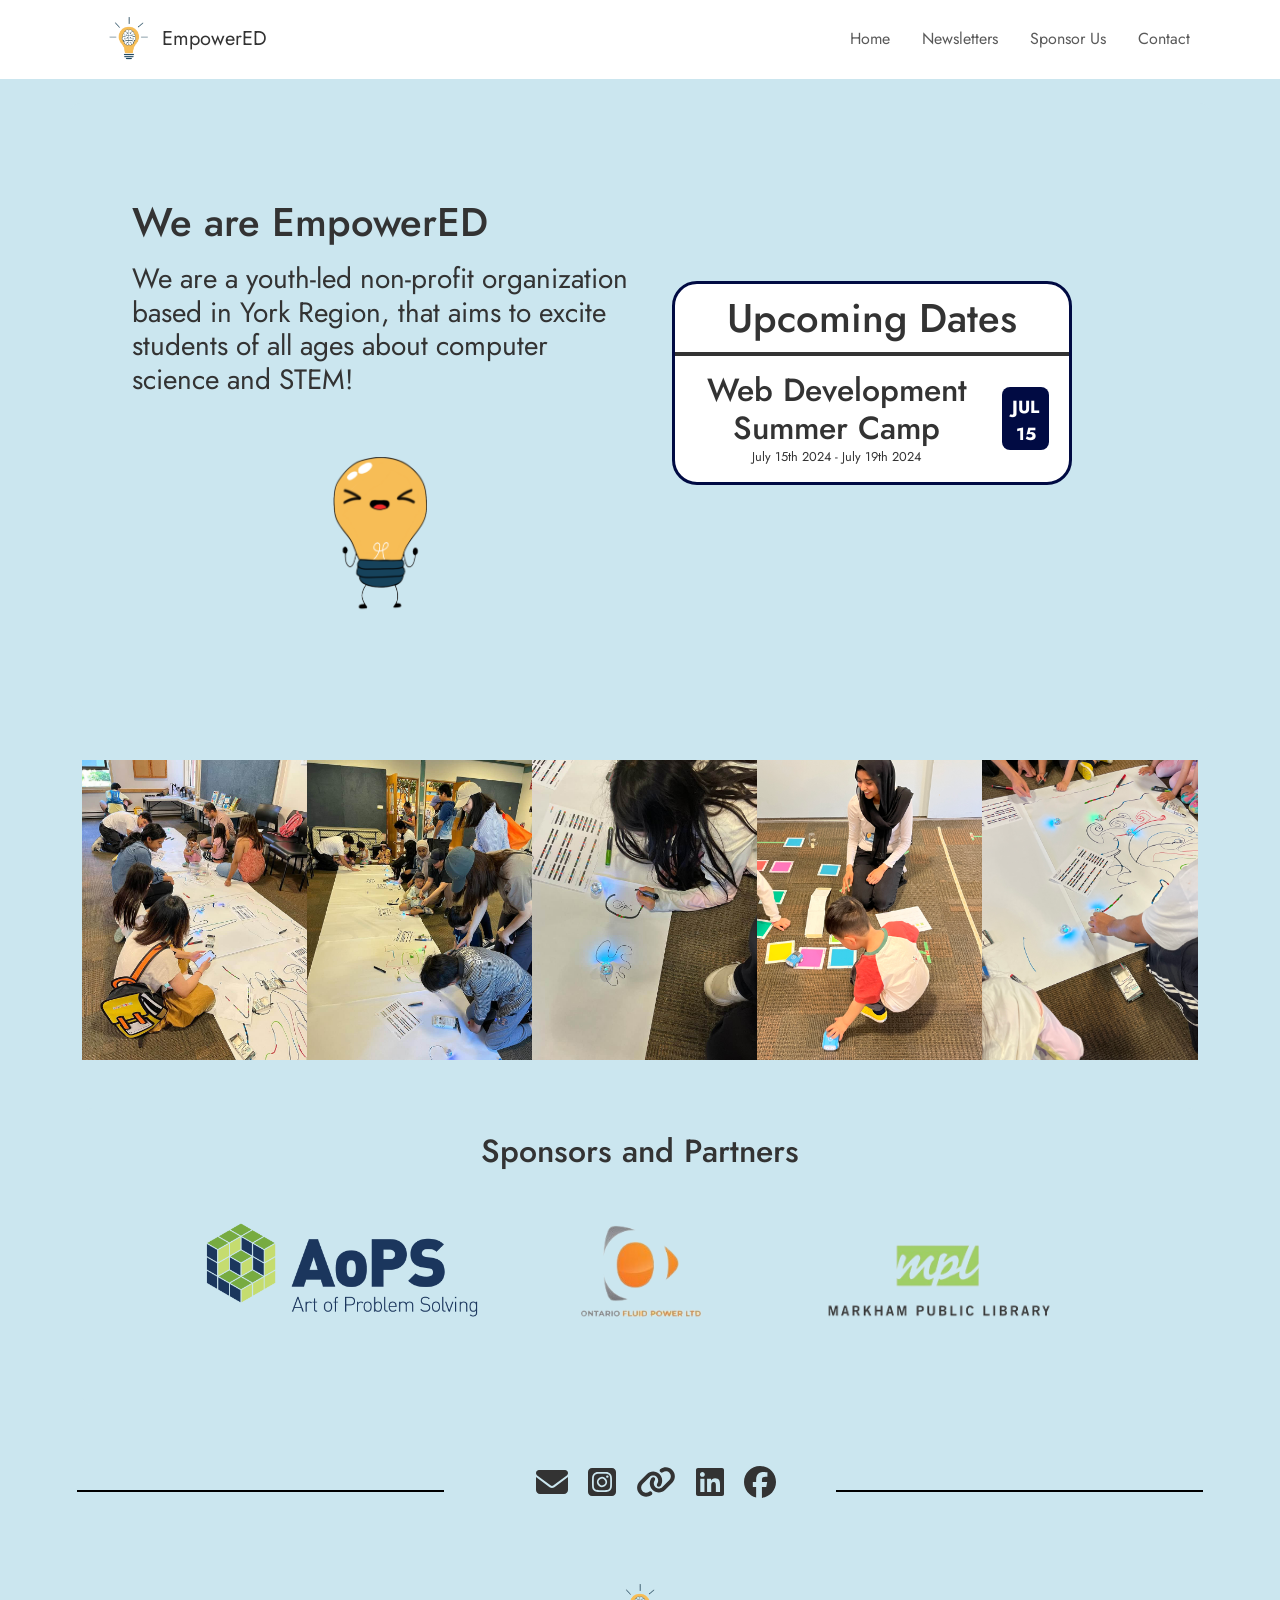
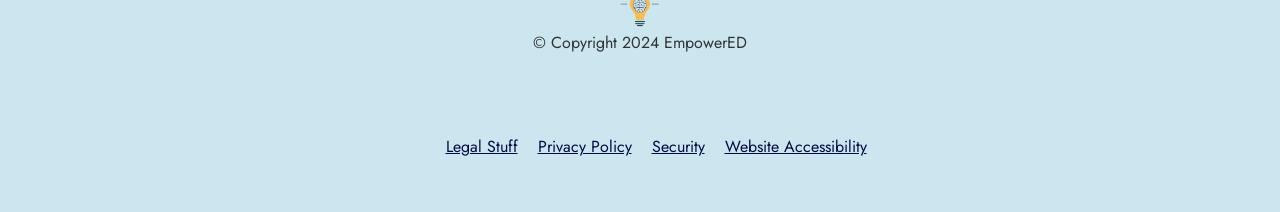
==== commit 8a191e7c: "Deploy React app to GitHub Pages" ====
--- a/index.html
+++ b/index.html
@@ -1 +1 @@
-<!doctype html><html lang="en"><head><meta charset="utf-8"/><link rel="icon" href="/favicon.ico"/><meta name="viewport" content="width=device-width,initial-scale=1"><meta name="theme-color" content="#000000"/><meta name="keywords" content="STEM, computer science, empowerED, York Region, high school, middle school"/><link rel="apple-touch-icon" href="/logo192.png"/><link rel="manifest" href="/manifest.json"/><title>EmpowerED</title><script defer="defer" src="/static/js/main.4fff4d8a.js"></script><link href="/static/css/main.f0c10e89.css" rel="stylesheet"></head><body><noscript>You need to enable JavaScript to run this app.</noscript><div id="root"></div></body></html>+<!doctype html><html lang="en"><head><meta charset="utf-8"/><link rel="icon" href="/favicon.ico"/><meta name="viewport" content="width=device-width,initial-scale=1"><meta name="theme-color" content="#000000"/><meta name="keywords" content="STEM, computer science, empowerED, York Region, high school, middle school"/><link rel="apple-touch-icon" href="/logo192.png"/><link rel="manifest" href="/manifest.json"/><title>EmpowerED</title><script defer="defer" src="/static/js/main.453d70bf.js"></script><link href="/static/css/main.151e1203.css" rel="stylesheet"></head><body><noscript>You need to enable JavaScript to run this app.</noscript><div id="root"></div></body></html>
--- a/static/css/main.151e1203.css
+++ b/static/css/main.151e1203.css
@@ -0,0 +1,7 @@
+@charset "UTF-8";@import url(https://fonts.googleapis.com/css2?family=Jost:ital,wght@0,100..900;1,100..900&display=swap);*{color:#333;font-family:Jost;margin:0}.content{background-color:#cbe6ef;margin:0;overflow-x:hidden;padding:0}.navbar,.white{background-color:#fff}.navbar{border-bottom:1px solid #fff;margin:0 auto;max-width:1200px;overflow:hidden;padding:20px 20px 30px;width:100vw}.navbar h1{font-size:x-large;padding:1vw 0 0 1vw}.navbar .links{margin-left:auto}.navbar a{margin-left:16px;padding:6px;text-decoration:none}.navbar a:hover{color:#81c3d7}.list{background-color:#cbe6ef;display:block;padding:3vh;text-align:center}.divided{align-items:center;display:flex}.divider{border-bottom:2px solid #000;flex-grow:1;margin:5px 50px}.footer_links li{display:inline-block;list-style-type:none;padding:10px}.footer_links a{color:#010b43}.bkgd,body{background-color:#cbe6ef}.signup{background-color:#fff;border:2px solid #010b43;border-radius:25px;padding:3vw}.sign-up li{list-style-type:none}.d-grid button,.sign-up li{padding:10px;text-decoration:none}.d-grid button{background-color:#010b43;border:none;border-radius:12px;color:#fff;margin-left:16px}.d-grid button:hover{background-color:#81c3d7}.homepage,.introduction{background-color:#cbe6ef}.introduction{padding:20px}.introduction,.sponsors{border-radius:10px}.introduction{background:#cbe6ef;color:#010b43;height:auto;min-height:60vh;padding:50px 50px 100px}.left{float:left;margin:auto;padding-top:5vh;width:50%}.left h1,.left h3{text-align:left}.left h3{font-weight:400}.left img{padding-top:5vh}.left img,.right{justify-content:center}.right{float:right}.sponsors{background-color:#cbe6ef;padding:5vh}.sponsors img{padding:3vh}.blog-list{background-color:#cbe6ef;padding:3vw}.blog-preview{margin:20px 0;padding:10px 16px}.blog-preview:hover{box-shadow:1px 3px 5px #0000001a}.blog-preview h2{color:#010b43;font-size:20px;margin-bottom:8px}.blog-preview a{text-decoration:none}.blog-preview a:hover{text-decoration:underline}.event-calendar *,.event-calendar div{transition:all .3s ease}.event-calendar{background:#fff;border:3px solid #010b43;border-radius:25px;margin:20px;min-width:300px;width:400px}.event-calendar a{color:#010b43;text-decoration:none}.event-calendar a:hover{color:#cbe6ef;opacity:.7}.event-calendar a:hover .title-event{transform:translate(5%);-webkit-transform:translate(5%);-moz-transform:translate(5%)}.event-calendar h1,.event-calendar h2,.event-calendar ul,.event-calendar ul li{list-style:none;margin:0;padding:0}.event-calendar .events-body ul li{border-bottom:1px solid #81c3d7;position:relative}.event-calendar .events-body ul li:last-child{border:0}.event-calendar .heading-title{border-bottom:4px solid;font-family:Roboto,sans-serif;font-size:.9em;padding:10px 20px;position:relative}.event-calendar .icon-box{bottom:0;font-size:1.8em;height:30px;margin:auto;position:absolute;right:20px;top:0}.event-calendar .event-left-content{padding:15px 20px}.event-calendar .event-left-content .title-event{width:80%}.event-calendar .event-left-content .title-event h2{margin:0;padding:0}.event-calendar .event-left-content .event-date{font-size:.8em}.event-calendar .event-left-content .event-location{font-size:.8em;font-weight:700}.event-calendar .event-icon{background:#010b43;border-radius:8px;bottom:0;display:block;height:50%;margin:auto;min-height:60px;padding:2px 10px;position:absolute;right:20px;text-align:center;top:0;width:auto}.event-calendar .event-icon .date,.event-calendar .event-icon .month{color:#fff;display:block}.event-calendar .event-icon .month{font-size:1.1em;font-weight:700;margin-top:5px;text-transform:uppercase}.event-calendar .event-icon .date{font-size:1.1em;font-weight:700}@media only screen and (max-width:480px){.event-calendar{margin:0;width:100%}.event-calendar .heading-title h1{font-size:1em}.event-calendar .title-event h2{font-size:.9em}.event-calendar .event-left-content .event-date,.event-calendar .event-left-content .event-location{font-size:.8em}}@keyframes slide{0%{transform:translateX(0)}to{transform:translateX(-50%)}}.slideshow-container{height:300px;overflow:hidden;position:relative;width:100%}.slideshow{animation:slide 30s linear infinite;display:flex;width:200%}.slide{height:300px;width:500px}.contact-links a{color:#010b43;font-size:large;height:100%;list-style-type:none;margin:1vh;text-align:center;text-decoration:none}.contact-links a:hover{color:#81c3d7}.contact{background-color:#cbe6ef;padding:10vh}article{padding:5vh 0}.spnsr-button{background-color:#010b43;border:none;border-radius:12px;color:#fff;margin:70px;padding:10px;text-decoration:none}.spnsr-button:hover{background-color:#61dafb}.spns-package{padding-bottom:30px}.App{text-align:center}.App-logo{height:40vmin;pointer-events:none}@media (prefers-reduced-motion:no-preference){.App-logo{animation:App-logo-spin 20s linear infinite}}.App-header{align-items:center;background-color:#282c34;color:#fff;display:flex;flex-direction:column;font-size:calc(10px + 2vmin);justify-content:center;min-height:100vh}.App-link{color:#61dafb}@keyframes App-logo-spin{0%{transform:rotate(0deg)}to{transform:rotate(1turn)}}.sponsor-us .section{align-items:center;background-color:#cbe6ef;border-radius:10px;display:flex;height:auto;justify-content:space-between;margin-bottom:40px;padding:40px 20px}.text-left,.text-right{flex:1 1;padding:20px}.image-left,.image-right{align-items:center;display:flex;flex:1 1;justify-content:center}.image-left{order:-1}.text-right{order:1;padding-right:30px;position:relative;right:2%}.image-mpl{max-height:30%;max-width:20%}.image-aops{max-height:30%;max-width:10%}.image-ontario-fluid{height:auto;width:30%}.image-workshop{right:5%}.image-workshop,.image-workshop2{height:30%;max-width:30%!important;position:relative}.image-workshop2{left:5%}@media (min-width:768px){.sponsorus-text{left:5%;position:relative}}
+/*!
+ * Bootstrap  v5.3.3 (https://getbootstrap.com/)
+ * Copyright 2011-2024 The Bootstrap Authors
+ * Licensed under MIT (https://github.com/twbs/bootstrap/blob/main/LICENSE)
+ */:root,[data-bs-theme=light]{--bs-blue:#0d6efd;--bs-indigo:#6610f2;--bs-purple:#6f42c1;--bs-pink:#d63384;--bs-red:#dc3545;--bs-orange:#fd7e14;--bs-yellow:#ffc107;--bs-green:#198754;--bs-teal:#20c997;--bs-cyan:#0dcaf0;--bs-black:#000;--bs-white:#fff;--bs-gray:#6c757d;--bs-gray-dark:#343a40;--bs-gray-100:#f8f9fa;--bs-gray-200:#e9ecef;--bs-gray-300:#dee2e6;--bs-gray-400:#ced4da;--bs-gray-500:#adb5bd;--bs-gray-600:#6c757d;--bs-gray-700:#495057;--bs-gray-800:#343a40;--bs-gray-900:#212529;--bs-primary:#0d6efd;--bs-secondary:#6c757d;--bs-success:#198754;--bs-info:#0dcaf0;--bs-warning:#ffc107;--bs-danger:#dc3545;--bs-light:#f8f9fa;--bs-dark:#212529;--bs-primary-rgb:13,110,253;--bs-secondary-rgb:108,117,125;--bs-success-rgb:25,135,84;--bs-info-rgb:13,202,240;--bs-warning-rgb:255,193,7;--bs-danger-rgb:220,53,69;--bs-light-rgb:248,249,250;--bs-dark-rgb:33,37,41;--bs-primary-text-emphasis:#052c65;--bs-secondary-text-emphasis:#2b2f32;--bs-success-text-emphasis:#0a3622;--bs-info-text-emphasis:#055160;--bs-warning-text-emphasis:#664d03;--bs-danger-text-emphasis:#58151c;--bs-light-text-emphasis:#495057;--bs-dark-text-emphasis:#495057;--bs-primary-bg-subtle:#cfe2ff;--bs-secondary-bg-subtle:#e2e3e5;--bs-success-bg-subtle:#d1e7dd;--bs-info-bg-subtle:#cff4fc;--bs-warning-bg-subtle:#fff3cd;--bs-danger-bg-subtle:#f8d7da;--bs-light-bg-subtle:#fcfcfd;--bs-dark-bg-subtle:#ced4da;--bs-primary-border-subtle:#9ec5fe;--bs-secondary-border-subtle:#c4c8cb;--bs-success-border-subtle:#a3cfbb;--bs-info-border-subtle:#9eeaf9;--bs-warning-border-subtle:#ffe69c;--bs-danger-border-subtle:#f1aeb5;--bs-light-border-subtle:#e9ecef;--bs-dark-border-subtle:#adb5bd;--bs-white-rgb:255,255,255;--bs-black-rgb:0,0,0;--bs-font-sans-serif:system-ui,-apple-system,"Segoe UI",Roboto,"Helvetica Neue","Noto Sans","Liberation Sans",Arial,sans-serif,"Apple Color Emoji","Segoe UI Emoji","Segoe UI Symbol","Noto Color Emoji";--bs-font-monospace:SFMono-Regular,Menlo,Monaco,Consolas,"Liberation Mono","Courier New",monospace;--bs-gradient:linear-gradient(180deg,#ffffff26,#fff0);--bs-body-font-family:var(--bs-font-sans-serif);--bs-body-font-size:1rem;--bs-body-font-weight:400;--bs-body-line-height:1.5;--bs-body-color:#212529;--bs-body-color-rgb:33,37,41;--bs-body-bg:#fff;--bs-body-bg-rgb:255,255,255;--bs-emphasis-color:#000;--bs-emphasis-color-rgb:0,0,0;--bs-secondary-color:#212529bf;--bs-secondary-color-rgb:33,37,41;--bs-secondary-bg:#e9ecef;--bs-secondary-bg-rgb:233,236,239;--bs-tertiary-color:#21252980;--bs-tertiary-color-rgb:33,37,41;--bs-tertiary-bg:#f8f9fa;--bs-tertiary-bg-rgb:248,249,250;--bs-heading-color:inherit;--bs-link-color:#0d6efd;--bs-link-color-rgb:13,110,253;--bs-link-decoration:underline;--bs-link-hover-color:#0a58ca;--bs-link-hover-color-rgb:10,88,202;--bs-code-color:#d63384;--bs-highlight-color:#212529;--bs-highlight-bg:#fff3cd;--bs-border-width:1px;--bs-border-style:solid;--bs-border-color:#dee2e6;--bs-border-color-translucent:rgba(0,0,0,.175);--bs-border-radius:0.375rem;--bs-border-radius-sm:0.25rem;--bs-border-radius-lg:0.5rem;--bs-border-radius-xl:1rem;--bs-border-radius-xxl:2rem;--bs-border-radius-2xl:var(--bs-border-radius-xxl);--bs-border-radius-pill:50rem;--bs-box-shadow:0 0.5rem 1rem #00000026;--bs-box-shadow-sm:0 0.125rem 0.25rem rgba(0,0,0,.075);--bs-box-shadow-lg:0 1rem 3rem rgba(0,0,0,.175);--bs-box-shadow-inset:inset 0 1px 2px rgba(0,0,0,.075);--bs-focus-ring-width:0.25rem;--bs-focus-ring-opacity:0.25;--bs-focus-ring-color:#0d6efd40;--bs-form-valid-color:#198754;--bs-form-valid-border-color:#198754;--bs-form-invalid-color:#dc3545;--bs-form-invalid-border-color:#dc3545}[data-bs-theme=dark]{--bs-body-color:#dee2e6;--bs-body-color-rgb:222,226,230;--bs-body-bg:#212529;--bs-body-bg-rgb:33,37,41;--bs-emphasis-color:#fff;--bs-emphasis-color-rgb:255,255,255;--bs-secondary-color:#dee2e6bf;--bs-secondary-color-rgb:222,226,230;--bs-secondary-bg:#343a40;--bs-secondary-bg-rgb:52,58,64;--bs-tertiary-color:#dee2e680;--bs-tertiary-color-rgb:222,226,230;--bs-tertiary-bg:#2b3035;--bs-tertiary-bg-rgb:43,48,53;--bs-primary-text-emphasis:#6ea8fe;--bs-secondary-text-emphasis:#a7acb1;--bs-success-text-emphasis:#75b798;--bs-info-text-emphasis:#6edff6;--bs-warning-text-emphasis:#ffda6a;--bs-danger-text-emphasis:#ea868f;--bs-light-text-emphasis:#f8f9fa;--bs-dark-text-emphasis:#dee2e6;--bs-primary-bg-subtle:#031633;--bs-secondary-bg-subtle:#161719;--bs-success-bg-subtle:#051b11;--bs-info-bg-subtle:#032830;--bs-warning-bg-subtle:#332701;--bs-danger-bg-subtle:#2c0b0e;--bs-light-bg-subtle:#343a40;--bs-dark-bg-subtle:#1a1d20;--bs-primary-border-subtle:#084298;--bs-secondary-border-subtle:#41464b;--bs-success-border-subtle:#0f5132;--bs-info-border-subtle:#087990;--bs-warning-border-subtle:#997404;--bs-danger-border-subtle:#842029;--bs-light-border-subtle:#495057;--bs-dark-border-subtle:#343a40;--bs-heading-color:inherit;--bs-link-color:#6ea8fe;--bs-link-hover-color:#8bb9fe;--bs-link-color-rgb:110,168,254;--bs-link-hover-color-rgb:139,185,254;--bs-code-color:#e685b5;--bs-highlight-color:#dee2e6;--bs-highlight-bg:#664d03;--bs-border-color:#495057;--bs-border-color-translucent:#ffffff26;--bs-form-valid-color:#75b798;--bs-form-valid-border-color:#75b798;--bs-form-invalid-color:#ea868f;--bs-form-invalid-border-color:#ea868f;color-scheme:dark}*,:after,:before{box-sizing:border-box}@media (prefers-reduced-motion:no-preference){:root{scroll-behavior:smooth}}body{-webkit-text-size-adjust:100%;-webkit-tap-highlight-color:rgba(0,0,0,0);background-color:#fff;background-color:var(--bs-body-bg);color:#212529;color:var(--bs-body-color);font-family:system-ui,-apple-system,Segoe UI,Roboto,Helvetica Neue,Noto Sans,Liberation Sans,Arial,sans-serif,Apple Color Emoji,Segoe UI Emoji,Segoe UI Symbol,Noto Color Emoji;font-family:var(--bs-body-font-family);font-size:1rem;font-size:var(--bs-body-font-size);font-weight:400;font-weight:var(--bs-body-font-weight);line-height:1.5;line-height:var(--bs-body-line-height);margin:0;text-align:var(--bs-body-text-align)}hr{border:0;border-top:1px solid;border-top:var(--bs-border-width) solid;color:inherit;margin:1rem 0;opacity:.25}.h1,.h2,.h3,.h4,.h5,.h6,h1,h2,h3,h4,h5,h6{color:inherit;color:var(--bs-heading-color);font-weight:500;line-height:1.2;margin-bottom:.5rem;margin-top:0}.h1,h1{font-size:calc(1.375rem + 1.5vw)}@media (min-width:1200px){.h1,h1{font-size:2.5rem}}.h2,h2{font-size:calc(1.325rem + .9vw)}@media (min-width:1200px){.h2,h2{font-size:2rem}}.h3,h3{font-size:calc(1.3rem + .6vw)}@media (min-width:1200px){.h3,h3{font-size:1.75rem}}.h4,h4{font-size:calc(1.275rem + .3vw)}@media (min-width:1200px){.h4,h4{font-size:1.5rem}}.h5,h5{font-size:1.25rem}.h6,h6{font-size:1rem}p{margin-bottom:1rem;margin-top:0}abbr[title]{cursor:help;-webkit-text-decoration:underline dotted;text-decoration:underline dotted;-webkit-text-decoration-skip-ink:none;text-decoration-skip-ink:none}address{font-style:normal;line-height:inherit;margin-bottom:1rem}ol,ul{padding-left:2rem}dl,ol,ul{margin-bottom:1rem;margin-top:0}ol ol,ol ul,ul ol,ul ul{margin-bottom:0}dt{font-weight:700}dd{margin-bottom:.5rem;margin-left:0}blockquote{margin:0 0 1rem}b,strong{font-weight:bolder}.small,small{font-size:.875em}.mark,mark{background-color:#fff3cd;background-color:var(--bs-highlight-bg);color:#212529;color:var(--bs-highlight-color);padding:.1875em}sub,sup{font-size:.75em;line-height:0;position:relative;vertical-align:initial}sub{bottom:-.25em}sup{top:-.5em}a{color:#0d6efd;color:rgba(var(--bs-link-color-rgb),var(--bs-link-opacity,1));text-decoration:underline}a:hover{--bs-link-color-rgb:var(--bs-link-hover-color-rgb)}a:not([href]):not([class]),a:not([href]):not([class]):hover{color:inherit;text-decoration:none}code,kbd,pre,samp{font-family:SFMono-Regular,Menlo,Monaco,Consolas,Liberation Mono,Courier New,monospace;font-family:var(--bs-font-monospace);font-size:1em}pre{display:block;font-size:.875em;margin-bottom:1rem;margin-top:0;overflow:auto}pre code{color:inherit;font-size:inherit;word-break:normal}code{word-wrap:break-word;color:#d63384;color:var(--bs-code-color);font-size:.875em}a>code{color:inherit}kbd{background-color:#212529;background-color:var(--bs-body-color);border-radius:.25rem;color:#fff;color:var(--bs-body-bg);font-size:.875em;padding:.1875rem .375rem}kbd kbd{font-size:1em;padding:0}figure{margin:0 0 1rem}img,svg{vertical-align:middle}table{border-collapse:collapse;caption-side:bottom}caption{color:#212529bf;color:var(--bs-secondary-color);padding-bottom:.5rem;padding-top:.5rem;text-align:left}th{text-align:inherit;text-align:-webkit-match-parent}tbody,td,tfoot,th,thead,tr{border:0 solid;border-color:inherit}label{display:inline-block}button{border-radius:0}button:focus:not(:focus-visible){outline:0}button,input,optgroup,select,textarea{font-family:inherit;font-size:inherit;line-height:inherit;margin:0}button,select{text-transform:none}[role=button]{cursor:pointer}select{word-wrap:normal}select:disabled{opacity:1}[list]:not([type=date]):not([type=datetime-local]):not([type=month]):not([type=week]):not([type=time])::-webkit-calendar-picker-indicator{display:none!important}[type=button],[type=reset],[type=submit],button{-webkit-appearance:button}[type=button]:not(:disabled),[type=reset]:not(:disabled),[type=submit]:not(:disabled),button:not(:disabled){cursor:pointer}::-moz-focus-inner{border-style:none;padding:0}textarea{resize:vertical}fieldset{border:0;margin:0;min-width:0;padding:0}legend{float:left;font-size:calc(1.275rem + .3vw);line-height:inherit;margin-bottom:.5rem;padding:0;width:100%}@media (min-width:1200px){legend{font-size:1.5rem}}legend+*{clear:left}::-webkit-datetime-edit-day-field,::-webkit-datetime-edit-fields-wrapper,::-webkit-datetime-edit-hour-field,::-webkit-datetime-edit-minute,::-webkit-datetime-edit-month-field,::-webkit-datetime-edit-text,::-webkit-datetime-edit-year-field{padding:0}::-webkit-inner-spin-button{height:auto}[type=search]{-webkit-appearance:textfield;outline-offset:-2px}::-webkit-search-decoration{-webkit-appearance:none}::-webkit-color-swatch-wrapper{padding:0}::-webkit-file-upload-button{-webkit-appearance:button;font:inherit}::file-selector-button{-webkit-appearance:button;font:inherit}output{display:inline-block}iframe{border:0}summary{cursor:pointer;display:list-item}progress{vertical-align:initial}[hidden]{display:none!important}.lead{font-size:1.25rem;font-weight:300}.display-1{font-size:calc(1.625rem + 4.5vw);font-weight:300;line-height:1.2}@media (min-width:1200px){.display-1{font-size:5rem}}.display-2{font-size:calc(1.575rem + 3.9vw);font-weight:300;line-height:1.2}@media (min-width:1200px){.display-2{font-size:4.5rem}}.display-3{font-size:calc(1.525rem + 3.3vw);font-weight:300;line-height:1.2}@media (min-width:1200px){.display-3{font-size:4rem}}.display-4{font-size:calc(1.475rem + 2.7vw);font-weight:300;line-height:1.2}@media (min-width:1200px){.display-4{font-size:3.5rem}}.display-5{font-size:calc(1.425rem + 2.1vw);font-weight:300;line-height:1.2}@media (min-width:1200px){.display-5{font-size:3rem}}.display-6{font-size:calc(1.375rem + 1.5vw);font-weight:300;line-height:1.2}@media (min-width:1200px){.display-6{font-size:2.5rem}}.list-inline,.list-unstyled{list-style:none;padding-left:0}.list-inline-item{display:inline-block}.list-inline-item:not(:last-child){margin-right:.5rem}.initialism{font-size:.875em;text-transform:uppercase}.blockquote{font-size:1.25rem;margin-bottom:1rem}.blockquote>:last-child{margin-bottom:0}.blockquote-footer{color:#6c757d;font-size:.875em;margin-bottom:1rem;margin-top:-1rem}.blockquote-footer:before{content:"— "}.img-fluid,.img-thumbnail{height:auto;max-width:100%}.img-thumbnail{background-color:#fff;background-color:var(--bs-body-bg);border:1px solid #dee2e6;border:var(--bs-border-width) solid var(--bs-border-color);border-radius:.375rem;border-radius:var(--bs-border-radius);padding:.25rem}.figure{display:inline-block}.figure-img{line-height:1;margin-bottom:.5rem}.figure-caption{color:#212529bf;color:var(--bs-secondary-color);font-size:.875em}.container,.container-fluid,.container-lg,.container-md,.container-sm,.container-xl,.container-xxl{--bs-gutter-x:1.5rem;--bs-gutter-y:0;margin-left:auto;margin-right:auto;padding-left:calc(var(--bs-gutter-x)*.5);padding-right:calc(var(--bs-gutter-x)*.5);width:100%}@media (min-width:576px){.container,.container-sm{max-width:540px}}@media (min-width:768px){.container,.container-md,.container-sm{max-width:720px}}@media (min-width:992px){.container,.container-lg,.container-md,.container-sm{max-width:960px}}@media (min-width:1200px){.container,.container-lg,.container-md,.container-sm,.container-xl{max-width:1140px}}@media (min-width:1400px){.container,.container-lg,.container-md,.container-sm,.container-xl,.container-xxl{max-width:1320px}}:root{--bs-breakpoint-xs:0;--bs-breakpoint-sm:576px;--bs-breakpoint-md:768px;--bs-breakpoint-lg:992px;--bs-breakpoint-xl:1200px;--bs-breakpoint-xxl:1400px}.row{--bs-gutter-x:1.5rem;--bs-gutter-y:0;display:flex;flex-wrap:wrap;margin-left:calc(var(--bs-gutter-x)*-.5);margin-right:calc(var(--bs-gutter-x)*-.5);margin-top:calc(var(--bs-gutter-y)*-1)}.row>*{flex-shrink:0;margin-top:var(--bs-gutter-y);max-width:100%;padding-left:calc(var(--bs-gutter-x)*.5);padding-right:calc(var(--bs-gutter-x)*.5);width:100%}.col{flex:1 0}.row-cols-auto>*{flex:0 0 auto;width:auto}.row-cols-1>*{flex:0 0 auto;width:100%}.row-cols-2>*{flex:0 0 auto;width:50%}.row-cols-3>*{flex:0 0 auto;width:33.33333333%}.row-cols-4>*{flex:0 0 auto;width:25%}.row-cols-5>*{flex:0 0 auto;width:20%}.row-cols-6>*{flex:0 0 auto;width:16.66666667%}.col-auto{flex:0 0 auto;width:auto}.col-1{flex:0 0 auto;width:8.33333333%}.col-2{flex:0 0 auto;width:16.66666667%}.col-3{flex:0 0 auto;width:25%}.col-4{flex:0 0 auto;width:33.33333333%}.col-5{flex:0 0 auto;width:41.66666667%}.col-6{flex:0 0 auto;width:50%}.col-7{flex:0 0 auto;width:58.33333333%}.col-8{flex:0 0 auto;width:66.66666667%}.col-9{flex:0 0 auto;width:75%}.col-10{flex:0 0 auto;width:83.33333333%}.col-11{flex:0 0 auto;width:91.66666667%}.col-12{flex:0 0 auto;width:100%}.offset-1{margin-left:8.33333333%}.offset-2{margin-left:16.66666667%}.offset-3{margin-left:25%}.offset-4{margin-left:33.33333333%}.offset-5{margin-left:41.66666667%}.offset-6{margin-left:50%}.offset-7{margin-left:58.33333333%}.offset-8{margin-left:66.66666667%}.offset-9{margin-left:75%}.offset-10{margin-left:83.33333333%}.offset-11{margin-left:91.66666667%}.g-0,.gx-0{--bs-gutter-x:0}.g-0,.gy-0{--bs-gutter-y:0}.g-1,.gx-1{--bs-gutter-x:0.25rem}.g-1,.gy-1{--bs-gutter-y:0.25rem}.g-2,.gx-2{--bs-gutter-x:0.5rem}.g-2,.gy-2{--bs-gutter-y:0.5rem}.g-3,.gx-3{--bs-gutter-x:1rem}.g-3,.gy-3{--bs-gutter-y:1rem}.g-4,.gx-4{--bs-gutter-x:1.5rem}.g-4,.gy-4{--bs-gutter-y:1.5rem}.g-5,.gx-5{--bs-gutter-x:3rem}.g-5,.gy-5{--bs-gutter-y:3rem}@media (min-width:576px){.col-sm{flex:1 0}.row-cols-sm-auto>*{flex:0 0 auto;width:auto}.row-cols-sm-1>*{flex:0 0 auto;width:100%}.row-cols-sm-2>*{flex:0 0 auto;width:50%}.row-cols-sm-3>*{flex:0 0 auto;width:33.33333333%}.row-cols-sm-4>*{flex:0 0 auto;width:25%}.row-cols-sm-5>*{flex:0 0 auto;width:20%}.row-cols-sm-6>*{flex:0 0 auto;width:16.66666667%}.col-sm-auto{flex:0 0 auto;width:auto}.col-sm-1{flex:0 0 auto;width:8.33333333%}.col-sm-2{flex:0 0 auto;width:16.66666667%}.col-sm-3{flex:0 0 auto;width:25%}.col-sm-4{flex:0 0 auto;width:33.33333333%}.col-sm-5{flex:0 0 auto;width:41.66666667%}.col-sm-6{flex:0 0 auto;width:50%}.col-sm-7{flex:0 0 auto;width:58.33333333%}.col-sm-8{flex:0 0 auto;width:66.66666667%}.col-sm-9{flex:0 0 auto;width:75%}.col-sm-10{flex:0 0 auto;width:83.33333333%}.col-sm-11{flex:0 0 auto;width:91.66666667%}.col-sm-12{flex:0 0 auto;width:100%}.offset-sm-0{margin-left:0}.offset-sm-1{margin-left:8.33333333%}.offset-sm-2{margin-left:16.66666667%}.offset-sm-3{margin-left:25%}.offset-sm-4{margin-left:33.33333333%}.offset-sm-5{margin-left:41.66666667%}.offset-sm-6{margin-left:50%}.offset-sm-7{margin-left:58.33333333%}.offset-sm-8{margin-left:66.66666667%}.offset-sm-9{margin-left:75%}.offset-sm-10{margin-left:83.33333333%}.offset-sm-11{margin-left:91.66666667%}.g-sm-0,.gx-sm-0{--bs-gutter-x:0}.g-sm-0,.gy-sm-0{--bs-gutter-y:0}.g-sm-1,.gx-sm-1{--bs-gutter-x:0.25rem}.g-sm-1,.gy-sm-1{--bs-gutter-y:0.25rem}.g-sm-2,.gx-sm-2{--bs-gutter-x:0.5rem}.g-sm-2,.gy-sm-2{--bs-gutter-y:0.5rem}.g-sm-3,.gx-sm-3{--bs-gutter-x:1rem}.g-sm-3,.gy-sm-3{--bs-gutter-y:1rem}.g-sm-4,.gx-sm-4{--bs-gutter-x:1.5rem}.g-sm-4,.gy-sm-4{--bs-gutter-y:1.5rem}.g-sm-5,.gx-sm-5{--bs-gutter-x:3rem}.g-sm-5,.gy-sm-5{--bs-gutter-y:3rem}}@media (min-width:768px){.col-md{flex:1 0}.row-cols-md-auto>*{flex:0 0 auto;width:auto}.row-cols-md-1>*{flex:0 0 auto;width:100%}.row-cols-md-2>*{flex:0 0 auto;width:50%}.row-cols-md-3>*{flex:0 0 auto;width:33.33333333%}.row-cols-md-4>*{flex:0 0 auto;width:25%}.row-cols-md-5>*{flex:0 0 auto;width:20%}.row-cols-md-6>*{flex:0 0 auto;width:16.66666667%}.col-md-auto{flex:0 0 auto;width:auto}.col-md-1{flex:0 0 auto;width:8.33333333%}.col-md-2{flex:0 0 auto;width:16.66666667%}.col-md-3{flex:0 0 auto;width:25%}.col-md-4{flex:0 0 auto;width:33.33333333%}.col-md-5{flex:0 0 auto;width:41.66666667%}.col-md-6{flex:0 0 auto;width:50%}.col-md-7{flex:0 0 auto;width:58.33333333%}.col-md-8{flex:0 0 auto;width:66.66666667%}.col-md-9{flex:0 0 auto;width:75%}.col-md-10{flex:0 0 auto;width:83.33333333%}.col-md-11{flex:0 0 auto;width:91.66666667%}.col-md-12{flex:0 0 auto;width:100%}.offset-md-0{margin-left:0}.offset-md-1{margin-left:8.33333333%}.offset-md-2{margin-left:16.66666667%}.offset-md-3{margin-left:25%}.offset-md-4{margin-left:33.33333333%}.offset-md-5{margin-left:41.66666667%}.offset-md-6{margin-left:50%}.offset-md-7{margin-left:58.33333333%}.offset-md-8{margin-left:66.66666667%}.offset-md-9{margin-left:75%}.offset-md-10{margin-left:83.33333333%}.offset-md-11{margin-left:91.66666667%}.g-md-0,.gx-md-0{--bs-gutter-x:0}.g-md-0,.gy-md-0{--bs-gutter-y:0}.g-md-1,.gx-md-1{--bs-gutter-x:0.25rem}.g-md-1,.gy-md-1{--bs-gutter-y:0.25rem}.g-md-2,.gx-md-2{--bs-gutter-x:0.5rem}.g-md-2,.gy-md-2{--bs-gutter-y:0.5rem}.g-md-3,.gx-md-3{--bs-gutter-x:1rem}.g-md-3,.gy-md-3{--bs-gutter-y:1rem}.g-md-4,.gx-md-4{--bs-gutter-x:1.5rem}.g-md-4,.gy-md-4{--bs-gutter-y:1.5rem}.g-md-5,.gx-md-5{--bs-gutter-x:3rem}.g-md-5,.gy-md-5{--bs-gutter-y:3rem}}@media (min-width:992px){.col-lg{flex:1 0}.row-cols-lg-auto>*{flex:0 0 auto;width:auto}.row-cols-lg-1>*{flex:0 0 auto;width:100%}.row-cols-lg-2>*{flex:0 0 auto;width:50%}.row-cols-lg-3>*{flex:0 0 auto;width:33.33333333%}.row-cols-lg-4>*{flex:0 0 auto;width:25%}.row-cols-lg-5>*{flex:0 0 auto;width:20%}.row-cols-lg-6>*{flex:0 0 auto;width:16.66666667%}.col-lg-auto{flex:0 0 auto;width:auto}.col-lg-1{flex:0 0 auto;width:8.33333333%}.col-lg-2{flex:0 0 auto;width:16.66666667%}.col-lg-3{flex:0 0 auto;width:25%}.col-lg-4{flex:0 0 auto;width:33.33333333%}.col-lg-5{flex:0 0 auto;width:41.66666667%}.col-lg-6{flex:0 0 auto;width:50%}.col-lg-7{flex:0 0 auto;width:58.33333333%}.col-lg-8{flex:0 0 auto;width:66.66666667%}.col-lg-9{flex:0 0 auto;width:75%}.col-lg-10{flex:0 0 auto;width:83.33333333%}.col-lg-11{flex:0 0 auto;width:91.66666667%}.col-lg-12{flex:0 0 auto;width:100%}.offset-lg-0{margin-left:0}.offset-lg-1{margin-left:8.33333333%}.offset-lg-2{margin-left:16.66666667%}.offset-lg-3{margin-left:25%}.offset-lg-4{margin-left:33.33333333%}.offset-lg-5{margin-left:41.66666667%}.offset-lg-6{margin-left:50%}.offset-lg-7{margin-left:58.33333333%}.offset-lg-8{margin-left:66.66666667%}.offset-lg-9{margin-left:75%}.offset-lg-10{margin-left:83.33333333%}.offset-lg-11{margin-left:91.66666667%}.g-lg-0,.gx-lg-0{--bs-gutter-x:0}.g-lg-0,.gy-lg-0{--bs-gutter-y:0}.g-lg-1,.gx-lg-1{--bs-gutter-x:0.25rem}.g-lg-1,.gy-lg-1{--bs-gutter-y:0.25rem}.g-lg-2,.gx-lg-2{--bs-gutter-x:0.5rem}.g-lg-2,.gy-lg-2{--bs-gutter-y:0.5rem}.g-lg-3,.gx-lg-3{--bs-gutter-x:1rem}.g-lg-3,.gy-lg-3{--bs-gutter-y:1rem}.g-lg-4,.gx-lg-4{--bs-gutter-x:1.5rem}.g-lg-4,.gy-lg-4{--bs-gutter-y:1.5rem}.g-lg-5,.gx-lg-5{--bs-gutter-x:3rem}.g-lg-5,.gy-lg-5{--bs-gutter-y:3rem}}@media (min-width:1200px){.col-xl{flex:1 0}.row-cols-xl-auto>*{flex:0 0 auto;width:auto}.row-cols-xl-1>*{flex:0 0 auto;width:100%}.row-cols-xl-2>*{flex:0 0 auto;width:50%}.row-cols-xl-3>*{flex:0 0 auto;width:33.33333333%}.row-cols-xl-4>*{flex:0 0 auto;width:25%}.row-cols-xl-5>*{flex:0 0 auto;width:20%}.row-cols-xl-6>*{flex:0 0 auto;width:16.66666667%}.col-xl-auto{flex:0 0 auto;width:auto}.col-xl-1{flex:0 0 auto;width:8.33333333%}.col-xl-2{flex:0 0 auto;width:16.66666667%}.col-xl-3{flex:0 0 auto;width:25%}.col-xl-4{flex:0 0 auto;width:33.33333333%}.col-xl-5{flex:0 0 auto;width:41.66666667%}.col-xl-6{flex:0 0 auto;width:50%}.col-xl-7{flex:0 0 auto;width:58.33333333%}.col-xl-8{flex:0 0 auto;width:66.66666667%}.col-xl-9{flex:0 0 auto;width:75%}.col-xl-10{flex:0 0 auto;width:83.33333333%}.col-xl-11{flex:0 0 auto;width:91.66666667%}.col-xl-12{flex:0 0 auto;width:100%}.offset-xl-0{margin-left:0}.offset-xl-1{margin-left:8.33333333%}.offset-xl-2{margin-left:16.66666667%}.offset-xl-3{margin-left:25%}.offset-xl-4{margin-left:33.33333333%}.offset-xl-5{margin-left:41.66666667%}.offset-xl-6{margin-left:50%}.offset-xl-7{margin-left:58.33333333%}.offset-xl-8{margin-left:66.66666667%}.offset-xl-9{margin-left:75%}.offset-xl-10{margin-left:83.33333333%}.offset-xl-11{margin-left:91.66666667%}.g-xl-0,.gx-xl-0{--bs-gutter-x:0}.g-xl-0,.gy-xl-0{--bs-gutter-y:0}.g-xl-1,.gx-xl-1{--bs-gutter-x:0.25rem}.g-xl-1,.gy-xl-1{--bs-gutter-y:0.25rem}.g-xl-2,.gx-xl-2{--bs-gutter-x:0.5rem}.g-xl-2,.gy-xl-2{--bs-gutter-y:0.5rem}.g-xl-3,.gx-xl-3{--bs-gutter-x:1rem}.g-xl-3,.gy-xl-3{--bs-gutter-y:1rem}.g-xl-4,.gx-xl-4{--bs-gutter-x:1.5rem}.g-xl-4,.gy-xl-4{--bs-gutter-y:1.5rem}.g-xl-5,.gx-xl-5{--bs-gutter-x:3rem}.g-xl-5,.gy-xl-5{--bs-gutter-y:3rem}}@media (min-width:1400px){.col-xxl{flex:1 0}.row-cols-xxl-auto>*{flex:0 0 auto;width:auto}.row-cols-xxl-1>*{flex:0 0 auto;width:100%}.row-cols-xxl-2>*{flex:0 0 auto;width:50%}.row-cols-xxl-3>*{flex:0 0 auto;width:33.33333333%}.row-cols-xxl-4>*{flex:0 0 auto;width:25%}.row-cols-xxl-5>*{flex:0 0 auto;width:20%}.row-cols-xxl-6>*{flex:0 0 auto;width:16.66666667%}.col-xxl-auto{flex:0 0 auto;width:auto}.col-xxl-1{flex:0 0 auto;width:8.33333333%}.col-xxl-2{flex:0 0 auto;width:16.66666667%}.col-xxl-3{flex:0 0 auto;width:25%}.col-xxl-4{flex:0 0 auto;width:33.33333333%}.col-xxl-5{flex:0 0 auto;width:41.66666667%}.col-xxl-6{flex:0 0 auto;width:50%}.col-xxl-7{flex:0 0 auto;width:58.33333333%}.col-xxl-8{flex:0 0 auto;width:66.66666667%}.col-xxl-9{flex:0 0 auto;width:75%}.col-xxl-10{flex:0 0 auto;width:83.33333333%}.col-xxl-11{flex:0 0 auto;width:91.66666667%}.col-xxl-12{flex:0 0 auto;width:100%}.offset-xxl-0{margin-left:0}.offset-xxl-1{margin-left:8.33333333%}.offset-xxl-2{margin-left:16.66666667%}.offset-xxl-3{margin-left:25%}.offset-xxl-4{margin-left:33.33333333%}.offset-xxl-5{margin-left:41.66666667%}.offset-xxl-6{margin-left:50%}.offset-xxl-7{margin-left:58.33333333%}.offset-xxl-8{margin-left:66.66666667%}.offset-xxl-9{margin-left:75%}.offset-xxl-10{margin-left:83.33333333%}.offset-xxl-11{margin-left:91.66666667%}.g-xxl-0,.gx-xxl-0{--bs-gutter-x:0}.g-xxl-0,.gy-xxl-0{--bs-gutter-y:0}.g-xxl-1,.gx-xxl-1{--bs-gutter-x:0.25rem}.g-xxl-1,.gy-xxl-1{--bs-gutter-y:0.25rem}.g-xxl-2,.gx-xxl-2{--bs-gutter-x:0.5rem}.g-xxl-2,.gy-xxl-2{--bs-gutter-y:0.5rem}.g-xxl-3,.gx-xxl-3{--bs-gutter-x:1rem}.g-xxl-3,.gy-xxl-3{--bs-gutter-y:1rem}.g-xxl-4,.gx-xxl-4{--bs-gutter-x:1.5rem}.g-xxl-4,.gy-xxl-4{--bs-gutter-y:1.5rem}.g-xxl-5,.gx-xxl-5{--bs-gutter-x:3rem}.g-xxl-5,.gy-xxl-5{--bs-gutter-y:3rem}}.table{--bs-table-color-type:initial;--bs-table-bg-type:initial;--bs-table-color-state:initial;--bs-table-bg-state:initial;--bs-table-color:var(--bs-emphasis-color);--bs-table-bg:var(--bs-body-bg);--bs-table-border-color:var(--bs-border-color);--bs-table-accent-bg:#0000;--bs-table-striped-color:var(--bs-emphasis-color);--bs-table-striped-bg:rgba(var(--bs-emphasis-color-rgb),0.05);--bs-table-active-color:var(--bs-emphasis-color);--bs-table-active-bg:rgba(var(--bs-emphasis-color-rgb),0.1);--bs-table-hover-color:var(--bs-emphasis-color);--bs-table-hover-bg:rgba(var(--bs-emphasis-color-rgb),0.075);border-color:var(--bs-table-border-color);margin-bottom:1rem;vertical-align:top;width:100%}.table>:not(caption)>*>*{background-color:var(--bs-table-bg);border-bottom-width:1px;border-bottom-width:var(--bs-border-width);box-shadow:inset 0 0 0 9999px var(--bs-table-accent-bg);box-shadow:inset 0 0 0 9999px var(--bs-table-bg-state,var(--bs-table-bg-type,var(--bs-table-accent-bg)));color:var(--bs-table-color);color:var(--bs-table-color-state,var(--bs-table-color-type,var(--bs-table-color)));padding:.5rem}.table>tbody{vertical-align:inherit}.table>thead{vertical-align:bottom}.table-group-divider{border-top:2px solid;border-top:calc(var(--bs-border-width)*2) solid}.caption-top{caption-side:top}.table-sm>:not(caption)>*>*{padding:.25rem}.table-bordered>:not(caption)>*{border-width:1px 0;border-width:var(--bs-border-width) 0}.table-bordered>:not(caption)>*>*{border-width:0 1px;border-width:0 var(--bs-border-width)}.table-borderless>:not(caption)>*>*{border-bottom-width:0}.table-borderless>:not(:first-child){border-top-width:0}.table-striped-columns>:not(caption)>tr>:nth-child(2n),.table-striped>tbody>tr:nth-of-type(odd)>*{--bs-table-color-type:var(--bs-table-striped-color);--bs-table-bg-type:var(--bs-table-striped-bg)}.table-active{--bs-table-color-state:var(--bs-table-active-color);--bs-table-bg-state:var(--bs-table-active-bg)}.table-hover>tbody>tr:hover>*{--bs-table-color-state:var(--bs-table-hover-color);--bs-table-bg-state:var(--bs-table-hover-bg)}.table-primary{--bs-table-color:#000;--bs-table-bg:#cfe2ff;--bs-table-border-color:#a6b5cc;--bs-table-striped-bg:#c5d7f2;--bs-table-striped-color:#000;--bs-table-active-bg:#bacbe6;--bs-table-active-color:#000;--bs-table-hover-bg:#bfd1ec;--bs-table-hover-color:#000}.table-primary,.table-secondary{border-color:var(--bs-table-border-color);color:var(--bs-table-color)}.table-secondary{--bs-table-color:#000;--bs-table-bg:#e2e3e5;--bs-table-border-color:#b5b6b7;--bs-table-striped-bg:#d7d8da;--bs-table-striped-color:#000;--bs-table-active-bg:#cbccce;--bs-table-active-color:#000;--bs-table-hover-bg:#d1d2d4;--bs-table-hover-color:#000}.table-success{--bs-table-color:#000;--bs-table-bg:#d1e7dd;--bs-table-border-color:#a7b9b1;--bs-table-striped-bg:#c7dbd2;--bs-table-striped-color:#000;--bs-table-active-bg:#bcd0c7;--bs-table-active-color:#000;--bs-table-hover-bg:#c1d6cc;--bs-table-hover-color:#000}.table-info,.table-success{border-color:var(--bs-table-border-color);color:var(--bs-table-color)}.table-info{--bs-table-color:#000;--bs-table-bg:#cff4fc;--bs-table-border-color:#a6c3ca;--bs-table-striped-bg:#c5e8ef;--bs-table-striped-color:#000;--bs-table-active-bg:#badce3;--bs-table-active-color:#000;--bs-table-hover-bg:#bfe2e9;--bs-table-hover-color:#000}.table-warning{--bs-table-color:#000;--bs-table-bg:#fff3cd;--bs-table-border-color:#ccc2a4;--bs-table-striped-bg:#f2e7c3;--bs-table-striped-color:#000;--bs-table-active-bg:#e6dbb9;--bs-table-active-color:#000;--bs-table-hover-bg:#ece1be;--bs-table-hover-color:#000}.table-danger,.table-warning{border-color:var(--bs-table-border-color);color:var(--bs-table-color)}.table-danger{--bs-table-color:#000;--bs-table-bg:#f8d7da;--bs-table-border-color:#c6acae;--bs-table-striped-bg:#eccccf;--bs-table-striped-color:#000;--bs-table-active-bg:#dfc2c4;--bs-table-active-color:#000;--bs-table-hover-bg:#e5c7ca;--bs-table-hover-color:#000}.table-light{--bs-table-color:#000;--bs-table-bg:#f8f9fa;--bs-table-border-color:#c6c7c8;--bs-table-striped-bg:#ecedee;--bs-table-striped-color:#000;--bs-table-active-bg:#dfe0e1;--bs-table-active-color:#000;--bs-table-hover-bg:#e5e6e7;--bs-table-hover-color:#000}.table-dark,.table-light{border-color:var(--bs-table-border-color);color:var(--bs-table-color)}.table-dark{--bs-table-color:#fff;--bs-table-bg:#212529;--bs-table-border-color:#4d5154;--bs-table-striped-bg:#2c3034;--bs-table-striped-color:#fff;--bs-table-active-bg:#373b3e;--bs-table-active-color:#fff;--bs-table-hover-bg:#323539;--bs-table-hover-color:#fff}.table-responsive{-webkit-overflow-scrolling:touch;overflow-x:auto}@media (max-width:575.98px){.table-responsive-sm{-webkit-overflow-scrolling:touch;overflow-x:auto}}@media (max-width:767.98px){.table-responsive-md{-webkit-overflow-scrolling:touch;overflow-x:auto}}@media (max-width:991.98px){.table-responsive-lg{-webkit-overflow-scrolling:touch;overflow-x:auto}}@media (max-width:1199.98px){.table-responsive-xl{-webkit-overflow-scrolling:touch;overflow-x:auto}}@media (max-width:1399.98px){.table-responsive-xxl{-webkit-overflow-scrolling:touch;overflow-x:auto}}.form-label{margin-bottom:.5rem}.col-form-label{font-size:inherit;line-height:1.5;margin-bottom:0;padding-bottom:calc(.375rem + 1px);padding-bottom:calc(.375rem + var(--bs-border-width));padding-top:calc(.375rem + 1px);padding-top:calc(.375rem + var(--bs-border-width))}.col-form-label-lg{font-size:1.25rem;padding-bottom:calc(.5rem + 1px);padding-bottom:calc(.5rem + var(--bs-border-width));padding-top:calc(.5rem + 1px);padding-top:calc(.5rem + var(--bs-border-width))}.col-form-label-sm{font-size:.875rem;padding-bottom:calc(.25rem + 1px);padding-bottom:calc(.25rem + var(--bs-border-width));padding-top:calc(.25rem + 1px);padding-top:calc(.25rem + var(--bs-border-width))}.form-text{color:#212529bf;color:var(--bs-secondary-color);font-size:.875em;margin-top:.25rem}.form-control{-webkit-appearance:none;appearance:none;background-clip:padding-box;background-color:#fff;background-color:var(--bs-body-bg);border:1px solid #dee2e6;border:var(--bs-border-width) solid var(--bs-border-color);border-radius:.375rem;border-radius:var(--bs-border-radius);color:#212529;color:var(--bs-body-color);display:block;font-size:1rem;font-weight:400;line-height:1.5;padding:.375rem .75rem;transition:border-color .15s ease-in-out,box-shadow .15s ease-in-out;width:100%}@media (prefers-reduced-motion:reduce){.form-control{transition:none}}.form-control[type=file]{overflow:hidden}.form-control[type=file]:not(:disabled):not([readonly]){cursor:pointer}.form-control:focus{background-color:#fff;background-color:var(--bs-body-bg);border-color:#86b7fe;box-shadow:0 0 0 .25rem #0d6efd40;color:#212529;color:var(--bs-body-color);outline:0}.form-control::-webkit-date-and-time-value{height:1.5em;margin:0;min-width:85px}.form-control::-webkit-datetime-edit{display:block;padding:0}.form-control::placeholder{color:#212529bf;color:var(--bs-secondary-color);opacity:1}.form-control:disabled{background-color:#e9ecef;background-color:var(--bs-secondary-bg);opacity:1}.form-control::-webkit-file-upload-button{background-color:#f8f9fa;background-color:var(--bs-tertiary-bg);border:0 solid;border-color:inherit;border-inline-end-width:1px;border-inline-end-width:var(--bs-border-width);border-radius:0;color:#212529;color:var(--bs-body-color);margin:-.375rem -.75rem;margin-inline-end:.75rem;padding:.375rem .75rem;pointer-events:none;-webkit-transition:color .15s ease-in-out,background-color .15s ease-in-out,border-color .15s ease-in-out,box-shadow .15s ease-in-out;transition:color .15s ease-in-out,background-color .15s ease-in-out,border-color .15s ease-in-out,box-shadow .15s ease-in-out}.form-control::file-selector-button{background-color:#f8f9fa;background-color:var(--bs-tertiary-bg);border:0 solid;border-color:inherit;border-inline-end-width:1px;border-inline-end-width:var(--bs-border-width);border-radius:0;color:#212529;color:var(--bs-body-color);margin:-.375rem -.75rem;margin-inline-end:.75rem;padding:.375rem .75rem;pointer-events:none;transition:color .15s ease-in-out,background-color .15s ease-in-out,border-color .15s ease-in-out,box-shadow .15s ease-in-out}@media (prefers-reduced-motion:reduce){.form-control::-webkit-file-upload-button{-webkit-transition:none;transition:none}.form-control::file-selector-button{transition:none}}.form-control:hover:not(:disabled):not([readonly])::-webkit-file-upload-button{background-color:#e9ecef;background-color:var(--bs-secondary-bg)}.form-control:hover:not(:disabled):not([readonly])::file-selector-button{background-color:#e9ecef;background-color:var(--bs-secondary-bg)}.form-control-plaintext{background-color:initial;border:solid #0000;border-width:1px 0;border-width:var(--bs-border-width) 0;color:#212529;color:var(--bs-body-color);display:block;line-height:1.5;margin-bottom:0;padding:.375rem 0;width:100%}.form-control-plaintext:focus{outline:0}.form-control-plaintext.form-control-lg,.form-control-plaintext.form-control-sm{padding-left:0;padding-right:0}.form-control-sm{border-radius:.25rem;border-radius:var(--bs-border-radius-sm);font-size:.875rem;min-height:calc(1.5em + .5rem + 2px);min-height:calc(1.5em + .5rem + var(--bs-border-width)*2);padding:.25rem .5rem}.form-control-sm::-webkit-file-upload-button{margin:-.25rem -.5rem;margin-inline-end:.5rem;padding:.25rem .5rem}.form-control-sm::file-selector-button{margin:-.25rem -.5rem;margin-inline-end:.5rem;padding:.25rem .5rem}.form-control-lg{border-radius:.5rem;border-radius:var(--bs-border-radius-lg);font-size:1.25rem;min-height:calc(1.5em + 1rem + 2px);min-height:calc(1.5em + 1rem + var(--bs-border-width)*2);padding:.5rem 1rem}.form-control-lg::-webkit-file-upload-button{margin:-.5rem -1rem;margin-inline-end:1rem;padding:.5rem 1rem}.form-control-lg::file-selector-button{margin:-.5rem -1rem;margin-inline-end:1rem;padding:.5rem 1rem}textarea.form-control{min-height:calc(1.5em + .75rem + 2px);min-height:calc(1.5em + .75rem + var(--bs-border-width)*2)}textarea.form-control-sm{min-height:calc(1.5em + .5rem + 2px);min-height:calc(1.5em + .5rem + var(--bs-border-width)*2)}textarea.form-control-lg{min-height:calc(1.5em + 1rem + 2px);min-height:calc(1.5em + 1rem + var(--bs-border-width)*2)}.form-control-color{height:calc(1.5em + .75rem + 2px);height:calc(1.5em + .75rem + var(--bs-border-width)*2);padding:.375rem;width:3rem}.form-control-color:not(:disabled):not([readonly]){cursor:pointer}.form-control-color::-moz-color-swatch{border:0!important;border-radius:.375rem;border-radius:var(--bs-border-radius)}.form-control-color::-webkit-color-swatch{border:0!important;border-radius:.375rem;border-radius:var(--bs-border-radius)}.form-control-color.form-control-sm{height:calc(1.5em + .5rem + 2px);height:calc(1.5em + .5rem + var(--bs-border-width)*2)}.form-control-color.form-control-lg{height:calc(1.5em + 1rem + 2px);height:calc(1.5em + 1rem + var(--bs-border-width)*2)}.form-select{--bs-form-select-bg-img:url("data:image/svg+xml;charset=utf-8,%3Csvg xmlns='http://www.w3.org/2000/svg' viewBox='0 0 16 16'%3E%3Cpath fill='none' stroke='%23343a40' stroke-linecap='round' stroke-linejoin='round' stroke-width='2' d='m2 5 6 6 6-6'/%3E%3C/svg%3E");-webkit-appearance:none;appearance:none;background-color:#fff;background-color:var(--bs-body-bg);background-image:var(--bs-form-select-bg-img),none;background-image:var(--bs-form-select-bg-img),var(--bs-form-select-bg-icon,none);background-position:right .75rem center;background-repeat:no-repeat;background-size:16px 12px;border:1px solid #dee2e6;border:var(--bs-border-width) solid var(--bs-border-color);border-radius:.375rem;border-radius:var(--bs-border-radius);color:#212529;color:var(--bs-body-color);display:block;font-size:1rem;font-weight:400;line-height:1.5;padding:.375rem 2.25rem .375rem .75rem;transition:border-color .15s ease-in-out,box-shadow .15s ease-in-out;width:100%}@media (prefers-reduced-motion:reduce){.form-select{transition:none}}.form-select:focus{border-color:#86b7fe;box-shadow:0 0 0 .25rem #0d6efd40;outline:0}.form-select[multiple],.form-select[size]:not([size="1"]){background-image:none;padding-right:.75rem}.form-select:disabled{background-color:#e9ecef;background-color:var(--bs-secondary-bg)}.form-select:-moz-focusring{color:#0000;text-shadow:0 0 0 #212529;text-shadow:0 0 0 var(--bs-body-color)}.form-select-sm{border-radius:.25rem;border-radius:var(--bs-border-radius-sm);font-size:.875rem;padding-bottom:.25rem;padding-left:.5rem;padding-top:.25rem}.form-select-lg{border-radius:.5rem;border-radius:var(--bs-border-radius-lg);font-size:1.25rem;padding-bottom:.5rem;padding-left:1rem;padding-top:.5rem}[data-bs-theme=dark] .form-select{--bs-form-select-bg-img:url("data:image/svg+xml;charset=utf-8,%3Csvg xmlns='http://www.w3.org/2000/svg' viewBox='0 0 16 16'%3E%3Cpath fill='none' stroke='%23dee2e6' stroke-linecap='round' stroke-linejoin='round' stroke-width='2' d='m2 5 6 6 6-6'/%3E%3C/svg%3E")}.form-check{display:block;margin-bottom:.125rem;min-height:1.5rem;padding-left:1.5em}.form-check .form-check-input{float:left;margin-left:-1.5em}.form-check-reverse{padding-left:0;padding-right:1.5em;text-align:right}.form-check-reverse .form-check-input{float:right;margin-left:0;margin-right:-1.5em}.form-check-input{--bs-form-check-bg:var(--bs-body-bg);-webkit-appearance:none;appearance:none;background-color:var(--bs-form-check-bg);background-image:var(--bs-form-check-bg-image);background-position:50%;background-repeat:no-repeat;background-size:contain;border:1px solid #dee2e6;border:var(--bs-border-width) solid var(--bs-border-color);flex-shrink:0;height:1em;margin-top:.25em;-webkit-print-color-adjust:exact;print-color-adjust:exact;vertical-align:top;width:1em}.form-check-input[type=checkbox]{border-radius:.25em}.form-check-input[type=radio]{border-radius:50%}.form-check-input:active{filter:brightness(90%)}.form-check-input:focus{border-color:#86b7fe;box-shadow:0 0 0 .25rem #0d6efd40;outline:0}.form-check-input:checked{background-color:#0d6efd;border-color:#0d6efd}.form-check-input:checked[type=checkbox]{--bs-form-check-bg-image:url("data:image/svg+xml;charset=utf-8,%3Csvg xmlns='http://www.w3.org/2000/svg' viewBox='0 0 20 20'%3E%3Cpath fill='none' stroke='%23fff' stroke-linecap='round' stroke-linejoin='round' stroke-width='3' d='m6 10 3 3 6-6'/%3E%3C/svg%3E")}.form-check-input:checked[type=radio]{--bs-form-check-bg-image:url("data:image/svg+xml;charset=utf-8,%3Csvg xmlns='http://www.w3.org/2000/svg' viewBox='-4 -4 8 8'%3E%3Ccircle r='2' fill='%23fff'/%3E%3C/svg%3E")}.form-check-input[type=checkbox]:indeterminate{--bs-form-check-bg-image:url("data:image/svg+xml;charset=utf-8,%3Csvg xmlns='http://www.w3.org/2000/svg' viewBox='0 0 20 20'%3E%3Cpath fill='none' stroke='%23fff' stroke-linecap='round' stroke-linejoin='round' stroke-width='3' d='M6 10h8'/%3E%3C/svg%3E");background-color:#0d6efd;border-color:#0d6efd}.form-check-input:disabled{filter:none;opacity:.5;pointer-events:none}.form-check-input:disabled~.form-check-label,.form-check-input[disabled]~.form-check-label{cursor:default;opacity:.5}.form-switch{padding-left:2.5em}.form-switch .form-check-input{--bs-form-switch-bg:url("data:image/svg+xml;charset=utf-8,%3Csvg xmlns='http://www.w3.org/2000/svg' viewBox='-4 -4 8 8'%3E%3Ccircle r='3' fill='rgba(0, 0, 0, 0.25)'/%3E%3C/svg%3E");background-image:var(--bs-form-switch-bg);background-position:0;border-radius:2em;margin-left:-2.5em;transition:background-position .15s ease-in-out;width:2em}@media (prefers-reduced-motion:reduce){.form-switch .form-check-input{transition:none}}.form-switch .form-check-input:focus{--bs-form-switch-bg:url("data:image/svg+xml;charset=utf-8,%3Csvg xmlns='http://www.w3.org/2000/svg' viewBox='-4 -4 8 8'%3E%3Ccircle r='3' fill='%2386b7fe'/%3E%3C/svg%3E")}.form-switch .form-check-input:checked{--bs-form-switch-bg:url("data:image/svg+xml;charset=utf-8,%3Csvg xmlns='http://www.w3.org/2000/svg' viewBox='-4 -4 8 8'%3E%3Ccircle r='3' fill='%23fff'/%3E%3C/svg%3E");background-position:100%}.form-switch.form-check-reverse{padding-left:0;padding-right:2.5em}.form-switch.form-check-reverse .form-check-input{margin-left:0;margin-right:-2.5em}.form-check-inline{display:inline-block;margin-right:1rem}.btn-check{clip:rect(0,0,0,0);pointer-events:none;position:absolute}.btn-check:disabled+.btn,.btn-check[disabled]+.btn{filter:none;opacity:.65;pointer-events:none}[data-bs-theme=dark] .form-switch .form-check-input:not(:checked):not(:focus){--bs-form-switch-bg:url("data:image/svg+xml;charset=utf-8,%3Csvg xmlns='http://www.w3.org/2000/svg' viewBox='-4 -4 8 8'%3E%3Ccircle r='3' fill='rgba(255, 255, 255, 0.25)'/%3E%3C/svg%3E")}.form-range{-webkit-appearance:none;appearance:none;background-color:initial;height:1.5rem;padding:0;width:100%}.form-range:focus{outline:0}.form-range:focus::-webkit-slider-thumb{box-shadow:0 0 0 1px #fff,0 0 0 .25rem #0d6efd40}.form-range:focus::-moz-range-thumb{box-shadow:0 0 0 1px #fff,0 0 0 .25rem #0d6efd40}.form-range::-moz-focus-outer{border:0}.form-range::-webkit-slider-thumb{-webkit-appearance:none;appearance:none;background-color:#0d6efd;border:0;border-radius:1rem;height:1rem;margin-top:-.25rem;-webkit-transition:background-color .15s ease-in-out,border-color .15s ease-in-out,box-shadow .15s ease-in-out;transition:background-color .15s ease-in-out,border-color .15s ease-in-out,box-shadow .15s ease-in-out;width:1rem}@media (prefers-reduced-motion:reduce){.form-range::-webkit-slider-thumb{-webkit-transition:none;transition:none}}.form-range::-webkit-slider-thumb:active{background-color:#b6d4fe}.form-range::-webkit-slider-runnable-track{background-color:#e9ecef;background-color:var(--bs-secondary-bg);border-color:#0000;border-radius:1rem;color:#0000;cursor:pointer;height:.5rem;width:100%}.form-range::-moz-range-thumb{appearance:none;background-color:#0d6efd;border:0;border-radius:1rem;height:1rem;-moz-transition:background-color .15s ease-in-out,border-color .15s ease-in-out,box-shadow .15s ease-in-out;transition:background-color .15s ease-in-out,border-color .15s ease-in-out,box-shadow .15s ease-in-out;width:1rem}@media (prefers-reduced-motion:reduce){.form-range::-moz-range-thumb{-moz-transition:none;transition:none}}.form-range::-moz-range-thumb:active{background-color:#b6d4fe}.form-range::-moz-range-track{background-color:#e9ecef;background-color:var(--bs-secondary-bg);border-color:#0000;border-radius:1rem;color:#0000;cursor:pointer;height:.5rem;width:100%}.form-range:disabled{pointer-events:none}.form-range:disabled::-webkit-slider-thumb{background-color:#212529bf;background-color:var(--bs-secondary-color)}.form-range:disabled::-moz-range-thumb{background-color:#212529bf;background-color:var(--bs-secondary-color)}.form-floating{position:relative}.form-floating>.form-control,.form-floating>.form-control-plaintext,.form-floating>.form-select{height:calc(3.5rem + 2px);height:calc(3.5rem + var(--bs-border-width)*2);line-height:1.25;min-height:calc(3.5rem + 2px);min-height:calc(3.5rem + var(--bs-border-width)*2)}.form-floating>label{border:1px solid #0000;border:var(--bs-border-width) solid #0000;height:100%;left:0;overflow:hidden;padding:1rem .75rem;pointer-events:none;position:absolute;text-align:start;text-overflow:ellipsis;top:0;transform-origin:0 0;transition:opacity .1s ease-in-out,transform .1s ease-in-out;white-space:nowrap;z-index:2}@media (prefers-reduced-motion:reduce){.form-floating>label{transition:none}}.form-floating>.form-control,.form-floating>.form-control-plaintext{padding:1rem .75rem}.form-floating>.form-control-plaintext::placeholder,.form-floating>.form-control::placeholder{color:#0000}.form-floating>.form-control-plaintext:focus,.form-floating>.form-control-plaintext:not(:placeholder-shown),.form-floating>.form-control:focus,.form-floating>.form-control:not(:placeholder-shown){padding-bottom:.625rem;padding-top:1.625rem}.form-floating>.form-control-plaintext:-webkit-autofill,.form-floating>.form-control:-webkit-autofill{padding-bottom:.625rem;padding-top:1.625rem}.form-floating>.form-select{padding-bottom:.625rem;padding-top:1.625rem}.form-floating>.form-control-plaintext~label,.form-floating>.form-control:focus~label,.form-floating>.form-control:not(:placeholder-shown)~label,.form-floating>.form-select~label{color:#212529a6;color:rgba(var(--bs-body-color-rgb),.65);transform:scale(.85) translateY(-.5rem) translateX(.15rem)}.form-floating>.form-control-plaintext~label:after,.form-floating>.form-control:focus~label:after,.form-floating>.form-control:not(:placeholder-shown)~label:after,.form-floating>.form-select~label:after{background-color:#fff;background-color:var(--bs-body-bg);border-radius:.375rem;border-radius:var(--bs-border-radius);content:"";height:1.5em;inset:1rem .375rem;position:absolute;z-index:-1}.form-floating>.form-control:-webkit-autofill~label{color:#212529a6;color:rgba(var(--bs-body-color-rgb),.65);transform:scale(.85) translateY(-.5rem) translateX(.15rem)}.form-floating>.form-control-plaintext~label{border-width:1px 0;border-width:var(--bs-border-width) 0}.form-floating>.form-control:disabled~label,.form-floating>:disabled~label{color:#6c757d}.form-floating>.form-control:disabled~label:after,.form-floating>:disabled~label:after{background-color:#e9ecef;background-color:var(--bs-secondary-bg)}.input-group{align-items:stretch;display:flex;flex-wrap:wrap;position:relative;width:100%}.input-group>.form-control,.input-group>.form-floating,.input-group>.form-select{flex:1 1 auto;min-width:0;position:relative;width:1%}.input-group>.form-control:focus,.input-group>.form-floating:focus-within,.input-group>.form-select:focus{z-index:5}.input-group .btn{position:relative;z-index:2}.input-group .btn:focus{z-index:5}.input-group-text{align-items:center;background-color:#f8f9fa;background-color:var(--bs-tertiary-bg);border:1px solid #dee2e6;border:var(--bs-border-width) solid var(--bs-border-color);border-radius:.375rem;border-radius:var(--bs-border-radius);color:#212529;color:var(--bs-body-color);display:flex;font-size:1rem;font-weight:400;line-height:1.5;padding:.375rem .75rem;text-align:center;white-space:nowrap}.input-group-lg>.btn,.input-group-lg>.form-control,.input-group-lg>.form-select,.input-group-lg>.input-group-text{border-radius:.5rem;border-radius:var(--bs-border-radius-lg);font-size:1.25rem;padding:.5rem 1rem}.input-group-sm>.btn,.input-group-sm>.form-control,.input-group-sm>.form-select,.input-group-sm>.input-group-text{border-radius:.25rem;border-radius:var(--bs-border-radius-sm);font-size:.875rem;padding:.25rem .5rem}.input-group-lg>.form-select,.input-group-sm>.form-select{padding-right:3rem}.input-group.has-validation>.dropdown-toggle:nth-last-child(n+4),.input-group.has-validation>.form-floating:nth-last-child(n+3)>.form-control,.input-group.has-validation>.form-floating:nth-last-child(n+3)>.form-select,.input-group.has-validation>:nth-last-child(n+3):not(.dropdown-toggle):not(.dropdown-menu):not(.form-floating),.input-group:not(.has-validation)>.dropdown-toggle:nth-last-child(n+3),.input-group:not(.has-validation)>.form-floating:not(:last-child)>.form-control,.input-group:not(.has-validation)>.form-floating:not(:last-child)>.form-select,.input-group:not(.has-validation)>:not(:last-child):not(.dropdown-toggle):not(.dropdown-menu):not(.form-floating){border-bottom-right-radius:0;border-top-right-radius:0}.input-group>:not(:first-child):not(.dropdown-menu):not(.valid-tooltip):not(.valid-feedback):not(.invalid-tooltip):not(.invalid-feedback){border-bottom-left-radius:0;border-top-left-radius:0;margin-left:-1px;margin-left:calc(var(--bs-border-width)*-1)}.input-group>.form-floating:not(:first-child)>.form-control,.input-group>.form-floating:not(:first-child)>.form-select{border-bottom-left-radius:0;border-top-left-radius:0}.valid-feedback{color:#198754;color:var(--bs-form-valid-color);display:none;font-size:.875em;margin-top:.25rem;width:100%}.valid-tooltip{background-color:#198754;background-color:var(--bs-success);border-radius:.375rem;border-radius:var(--bs-border-radius);color:#fff;display:none;font-size:.875rem;margin-top:.1rem;max-width:100%;padding:.25rem .5rem;position:absolute;top:100%;z-index:5}.is-valid~.valid-feedback,.is-valid~.valid-tooltip,.was-validated :valid~.valid-feedback,.was-validated :valid~.valid-tooltip{display:block}.form-control.is-valid,.was-validated .form-control:valid{background-image:url("data:image/svg+xml;charset=utf-8,%3Csvg xmlns='http://www.w3.org/2000/svg' viewBox='0 0 8 8'%3E%3Cpath fill='%23198754' d='M2.3 6.73.6 4.53c-.4-1.04.46-1.4 1.1-.8l1.1 1.4 3.4-3.8c.6-.63 1.6-.27 1.2.7l-4 4.6c-.43.5-.8.4-1.1.1z'/%3E%3C/svg%3E");background-position:right calc(.375em + .1875rem) center;background-repeat:no-repeat;background-size:calc(.75em + .375rem) calc(.75em + .375rem);border-color:#198754;border-color:var(--bs-form-valid-border-color);padding-right:calc(1.5em + .75rem)}.form-control.is-valid:focus,.was-validated .form-control:valid:focus{border-color:#198754;border-color:var(--bs-form-valid-border-color);box-shadow:0 0 0 .25rem #19875440;box-shadow:0 0 0 .25rem rgba(var(--bs-success-rgb),.25)}.was-validated textarea.form-control:valid,textarea.form-control.is-valid{background-position:top calc(.375em + .1875rem) right calc(.375em + .1875rem);padding-right:calc(1.5em + .75rem)}.form-select.is-valid,.was-validated .form-select:valid{border-color:#198754;border-color:var(--bs-form-valid-border-color)}.form-select.is-valid:not([multiple]):not([size]),.form-select.is-valid:not([multiple])[size="1"],.was-validated .form-select:valid:not([multiple]):not([size]),.was-validated .form-select:valid:not([multiple])[size="1"]{--bs-form-select-bg-icon:url("data:image/svg+xml;charset=utf-8,%3Csvg xmlns='http://www.w3.org/2000/svg' viewBox='0 0 8 8'%3E%3Cpath fill='%23198754' d='M2.3 6.73.6 4.53c-.4-1.04.46-1.4 1.1-.8l1.1 1.4 3.4-3.8c.6-.63 1.6-.27 1.2.7l-4 4.6c-.43.5-.8.4-1.1.1z'/%3E%3C/svg%3E");background-position:right .75rem center,center right 2.25rem;background-size:16px 12px,calc(.75em + .375rem) calc(.75em + .375rem);padding-right:4.125rem}.form-select.is-valid:focus,.was-validated .form-select:valid:focus{border-color:#198754;border-color:var(--bs-form-valid-border-color);box-shadow:0 0 0 .25rem #19875440;box-shadow:0 0 0 .25rem rgba(var(--bs-success-rgb),.25)}.form-control-color.is-valid,.was-validated .form-control-color:valid{width:calc(3.75rem + 1.5em)}.form-check-input.is-valid,.was-validated .form-check-input:valid{border-color:#198754;border-color:var(--bs-form-valid-border-color)}.form-check-input.is-valid:checked,.was-validated .form-check-input:valid:checked{background-color:#198754;background-color:var(--bs-form-valid-color)}.form-check-input.is-valid:focus,.was-validated .form-check-input:valid:focus{box-shadow:0 0 0 .25rem #19875440;box-shadow:0 0 0 .25rem rgba(var(--bs-success-rgb),.25)}.form-check-input.is-valid~.form-check-label,.was-validated .form-check-input:valid~.form-check-label{color:#198754;color:var(--bs-form-valid-color)}.form-check-inline .form-check-input~.valid-feedback{margin-left:.5em}.input-group>.form-control:not(:focus).is-valid,.input-group>.form-floating:not(:focus-within).is-valid,.input-group>.form-select:not(:focus).is-valid,.was-validated .input-group>.form-control:not(:focus):valid,.was-validated .input-group>.form-floating:not(:focus-within):valid,.was-validated .input-group>.form-select:not(:focus):valid{z-index:3}.invalid-feedback{color:#dc3545;color:var(--bs-form-invalid-color);display:none;font-size:.875em;margin-top:.25rem;width:100%}.invalid-tooltip{background-color:#dc3545;background-color:var(--bs-danger);border-radius:.375rem;border-radius:var(--bs-border-radius);color:#fff;display:none;font-size:.875rem;margin-top:.1rem;max-width:100%;padding:.25rem .5rem;position:absolute;top:100%;z-index:5}.is-invalid~.invalid-feedback,.is-invalid~.invalid-tooltip,.was-validated :invalid~.invalid-feedback,.was-validated :invalid~.invalid-tooltip{display:block}.form-control.is-invalid,.was-validated .form-control:invalid{background-image:url("data:image/svg+xml;charset=utf-8,%3Csvg xmlns='http://www.w3.org/2000/svg' width='12' height='12' fill='none' stroke='%23dc3545'%3E%3Ccircle cx='6' cy='6' r='4.5'/%3E%3Cpath stroke-linejoin='round' d='M5.8 3.6h.4L6 6.5z'/%3E%3Ccircle cx='6' cy='8.2' r='.6' fill='%23dc3545' stroke='none'/%3E%3C/svg%3E");background-position:right calc(.375em + .1875rem) center;background-repeat:no-repeat;background-size:calc(.75em + .375rem) calc(.75em + .375rem);border-color:#dc3545;border-color:var(--bs-form-invalid-border-color);padding-right:calc(1.5em + .75rem)}.form-control.is-invalid:focus,.was-validated .form-control:invalid:focus{border-color:#dc3545;border-color:var(--bs-form-invalid-border-color);box-shadow:0 0 0 .25rem #dc354540;box-shadow:0 0 0 .25rem rgba(var(--bs-danger-rgb),.25)}.was-validated textarea.form-control:invalid,textarea.form-control.is-invalid{background-position:top calc(.375em + .1875rem) right calc(.375em + .1875rem);padding-right:calc(1.5em + .75rem)}.form-select.is-invalid,.was-validated .form-select:invalid{border-color:#dc3545;border-color:var(--bs-form-invalid-border-color)}.form-select.is-invalid:not([multiple]):not([size]),.form-select.is-invalid:not([multiple])[size="1"],.was-validated .form-select:invalid:not([multiple]):not([size]),.was-validated .form-select:invalid:not([multiple])[size="1"]{--bs-form-select-bg-icon:url("data:image/svg+xml;charset=utf-8,%3Csvg xmlns='http://www.w3.org/2000/svg' width='12' height='12' fill='none' stroke='%23dc3545'%3E%3Ccircle cx='6' cy='6' r='4.5'/%3E%3Cpath stroke-linejoin='round' d='M5.8 3.6h.4L6 6.5z'/%3E%3Ccircle cx='6' cy='8.2' r='.6' fill='%23dc3545' stroke='none'/%3E%3C/svg%3E");background-position:right .75rem center,center right 2.25rem;background-size:16px 12px,calc(.75em + .375rem) calc(.75em + .375rem);padding-right:4.125rem}.form-select.is-invalid:focus,.was-validated .form-select:invalid:focus{border-color:#dc3545;border-color:var(--bs-form-invalid-border-color);box-shadow:0 0 0 .25rem #dc354540;box-shadow:0 0 0 .25rem rgba(var(--bs-danger-rgb),.25)}.form-control-color.is-invalid,.was-validated .form-control-color:invalid{width:calc(3.75rem + 1.5em)}.form-check-input.is-invalid,.was-validated .form-check-input:invalid{border-color:#dc3545;border-color:var(--bs-form-invalid-border-color)}.form-check-input.is-invalid:checked,.was-validated .form-check-input:invalid:checked{background-color:#dc3545;background-color:var(--bs-form-invalid-color)}.form-check-input.is-invalid:focus,.was-validated .form-check-input:invalid:focus{box-shadow:0 0 0 .25rem #dc354540;box-shadow:0 0 0 .25rem rgba(var(--bs-danger-rgb),.25)}.form-check-input.is-invalid~.form-check-label,.was-validated .form-check-input:invalid~.form-check-label{color:#dc3545;color:var(--bs-form-invalid-color)}.form-check-inline .form-check-input~.invalid-feedback{margin-left:.5em}.input-group>.form-control:not(:focus).is-invalid,.input-group>.form-floating:not(:focus-within).is-invalid,.input-group>.form-select:not(:focus).is-invalid,.was-validated .input-group>.form-control:not(:focus):invalid,.was-validated .input-group>.form-floating:not(:focus-within):invalid,.was-validated .input-group>.form-select:not(:focus):invalid{z-index:4}.btn{--bs-btn-padding-x:0.75rem;--bs-btn-padding-y:0.375rem;--bs-btn-font-family: ;--bs-btn-font-size:1rem;--bs-btn-font-weight:400;--bs-btn-line-height:1.5;--bs-btn-color:var(--bs-body-color);--bs-btn-bg:#0000;--bs-btn-border-width:var(--bs-border-width);--bs-btn-border-color:#0000;--bs-btn-border-radius:var(--bs-border-radius);--bs-btn-hover-border-color:#0000;--bs-btn-box-shadow:inset 0 1px 0 #ffffff26,0 1px 1px rgba(0,0,0,.075);--bs-btn-disabled-opacity:0.65;--bs-btn-focus-box-shadow:0 0 0 0.25rem rgba(var(--bs-btn-focus-shadow-rgb),.5);background-color:var(--bs-btn-bg);border:var(--bs-btn-border-width) solid var(--bs-btn-border-color);border-radius:var(--bs-btn-border-radius);color:var(--bs-btn-color);cursor:pointer;display:inline-block;font-family:var(--bs-btn-font-family);font-size:var(--bs-btn-font-size);font-weight:var(--bs-btn-font-weight);line-height:var(--bs-btn-line-height);padding:var(--bs-btn-padding-y) var(--bs-btn-padding-x);text-align:center;text-decoration:none;transition:color .15s ease-in-out,background-color .15s ease-in-out,border-color .15s ease-in-out,box-shadow .15s ease-in-out;-webkit-user-select:none;user-select:none;vertical-align:middle}@media (prefers-reduced-motion:reduce){.btn{transition:none}}.btn:hover{background-color:var(--bs-btn-hover-bg);border-color:var(--bs-btn-hover-border-color);color:var(--bs-btn-hover-color)}.btn-check+.btn:hover{background-color:var(--bs-btn-bg);border-color:var(--bs-btn-border-color);color:var(--bs-btn-color)}.btn:focus-visible{background-color:var(--bs-btn-hover-bg);border-color:var(--bs-btn-hover-border-color);box-shadow:var(--bs-btn-focus-box-shadow);color:var(--bs-btn-hover-color);outline:0}.btn-check:focus-visible+.btn{border-color:var(--bs-btn-hover-border-color);box-shadow:var(--bs-btn-focus-box-shadow);outline:0}.btn-check:checked+.btn,.btn.active,.btn.show,.btn:first-child:active,:not(.btn-check)+.btn:active{background-color:var(--bs-btn-active-bg);border-color:var(--bs-btn-active-border-color);color:var(--bs-btn-active-color)}.btn-check:checked+.btn:focus-visible,.btn.active:focus-visible,.btn.show:focus-visible,.btn:first-child:active:focus-visible,:not(.btn-check)+.btn:active:focus-visible{box-shadow:var(--bs-btn-focus-box-shadow)}.btn-check:checked:focus-visible+.btn{box-shadow:var(--bs-btn-focus-box-shadow)}.btn.disabled,.btn:disabled,fieldset:disabled .btn{background-color:var(--bs-btn-disabled-bg);border-color:var(--bs-btn-disabled-border-color);color:var(--bs-btn-disabled-color);opacity:var(--bs-btn-disabled-opacity);pointer-events:none}.btn-primary{--bs-btn-color:#fff;--bs-btn-bg:#0d6efd;--bs-btn-border-color:#0d6efd;--bs-btn-hover-color:#fff;--bs-btn-hover-bg:#0b5ed7;--bs-btn-hover-border-color:#0a58ca;--bs-btn-focus-shadow-rgb:49,132,253;--bs-btn-active-color:#fff;--bs-btn-active-bg:#0a58ca;--bs-btn-active-border-color:#0a53be;--bs-btn-active-shadow:inset 0 3px 5px rgba(0,0,0,.125);--bs-btn-disabled-color:#fff;--bs-btn-disabled-bg:#0d6efd;--bs-btn-disabled-border-color:#0d6efd}.btn-secondary{--bs-btn-color:#fff;--bs-btn-bg:#6c757d;--bs-btn-border-color:#6c757d;--bs-btn-hover-color:#fff;--bs-btn-hover-bg:#5c636a;--bs-btn-hover-border-color:#565e64;--bs-btn-focus-shadow-rgb:130,138,145;--bs-btn-active-color:#fff;--bs-btn-active-bg:#565e64;--bs-btn-active-border-color:#51585e;--bs-btn-active-shadow:inset 0 3px 5px rgba(0,0,0,.125);--bs-btn-disabled-color:#fff;--bs-btn-disabled-bg:#6c757d;--bs-btn-disabled-border-color:#6c757d}.btn-success{--bs-btn-color:#fff;--bs-btn-bg:#198754;--bs-btn-border-color:#198754;--bs-btn-hover-color:#fff;--bs-btn-hover-bg:#157347;--bs-btn-hover-border-color:#146c43;--bs-btn-focus-shadow-rgb:60,153,110;--bs-btn-active-color:#fff;--bs-btn-active-bg:#146c43;--bs-btn-active-border-color:#13653f;--bs-btn-active-shadow:inset 0 3px 5px rgba(0,0,0,.125);--bs-btn-disabled-color:#fff;--bs-btn-disabled-bg:#198754;--bs-btn-disabled-border-color:#198754}.btn-info{--bs-btn-color:#000;--bs-btn-bg:#0dcaf0;--bs-btn-border-color:#0dcaf0;--bs-btn-hover-color:#000;--bs-btn-hover-bg:#31d2f2;--bs-btn-hover-border-color:#25cff2;--bs-btn-focus-shadow-rgb:11,172,204;--bs-btn-active-color:#000;--bs-btn-active-bg:#3dd5f3;--bs-btn-active-border-color:#25cff2;--bs-btn-active-shadow:inset 0 3px 5px rgba(0,0,0,.125);--bs-btn-disabled-color:#000;--bs-btn-disabled-bg:#0dcaf0;--bs-btn-disabled-border-color:#0dcaf0}.btn-warning{--bs-btn-color:#000;--bs-btn-bg:#ffc107;--bs-btn-border-color:#ffc107;--bs-btn-hover-color:#000;--bs-btn-hover-bg:#ffca2c;--bs-btn-hover-border-color:#ffc720;--bs-btn-focus-shadow-rgb:217,164,6;--bs-btn-active-color:#000;--bs-btn-active-bg:#ffcd39;--bs-btn-active-border-color:#ffc720;--bs-btn-active-shadow:inset 0 3px 5px rgba(0,0,0,.125);--bs-btn-disabled-color:#000;--bs-btn-disabled-bg:#ffc107;--bs-btn-disabled-border-color:#ffc107}.btn-danger{--bs-btn-color:#fff;--bs-btn-bg:#dc3545;--bs-btn-border-color:#dc3545;--bs-btn-hover-color:#fff;--bs-btn-hover-bg:#bb2d3b;--bs-btn-hover-border-color:#b02a37;--bs-btn-focus-shadow-rgb:225,83,97;--bs-btn-active-color:#fff;--bs-btn-active-bg:#b02a37;--bs-btn-active-border-color:#a52834;--bs-btn-active-shadow:inset 0 3px 5px rgba(0,0,0,.125);--bs-btn-disabled-color:#fff;--bs-btn-disabled-bg:#dc3545;--bs-btn-disabled-border-color:#dc3545}.btn-light{--bs-btn-color:#000;--bs-btn-bg:#f8f9fa;--bs-btn-border-color:#f8f9fa;--bs-btn-hover-color:#000;--bs-btn-hover-bg:#d3d4d5;--bs-btn-hover-border-color:#c6c7c8;--bs-btn-focus-shadow-rgb:211,212,213;--bs-btn-active-color:#000;--bs-btn-active-bg:#c6c7c8;--bs-btn-active-border-color:#babbbc;--bs-btn-active-shadow:inset 0 3px 5px rgba(0,0,0,.125);--bs-btn-disabled-color:#000;--bs-btn-disabled-bg:#f8f9fa;--bs-btn-disabled-border-color:#f8f9fa}.btn-dark{--bs-btn-color:#fff;--bs-btn-bg:#212529;--bs-btn-border-color:#212529;--bs-btn-hover-color:#fff;--bs-btn-hover-bg:#424649;--bs-btn-hover-border-color:#373b3e;--bs-btn-focus-shadow-rgb:66,70,73;--bs-btn-active-color:#fff;--bs-btn-active-bg:#4d5154;--bs-btn-active-border-color:#373b3e;--bs-btn-active-shadow:inset 0 3px 5px rgba(0,0,0,.125);--bs-btn-disabled-color:#fff;--bs-btn-disabled-bg:#212529;--bs-btn-disabled-border-color:#212529}.btn-outline-primary{--bs-btn-color:#0d6efd;--bs-btn-border-color:#0d6efd;--bs-btn-hover-color:#fff;--bs-btn-hover-bg:#0d6efd;--bs-btn-hover-border-color:#0d6efd;--bs-btn-focus-shadow-rgb:13,110,253;--bs-btn-active-color:#fff;--bs-btn-active-bg:#0d6efd;--bs-btn-active-border-color:#0d6efd;--bs-btn-active-shadow:inset 0 3px 5px rgba(0,0,0,.125);--bs-btn-disabled-color:#0d6efd;--bs-btn-disabled-bg:#0000;--bs-btn-disabled-border-color:#0d6efd;--bs-gradient:none}.btn-outline-secondary{--bs-btn-color:#6c757d;--bs-btn-border-color:#6c757d;--bs-btn-hover-color:#fff;--bs-btn-hover-bg:#6c757d;--bs-btn-hover-border-color:#6c757d;--bs-btn-focus-shadow-rgb:108,117,125;--bs-btn-active-color:#fff;--bs-btn-active-bg:#6c757d;--bs-btn-active-border-color:#6c757d;--bs-btn-active-shadow:inset 0 3px 5px rgba(0,0,0,.125);--bs-btn-disabled-color:#6c757d;--bs-btn-disabled-bg:#0000;--bs-btn-disabled-border-color:#6c757d;--bs-gradient:none}.btn-outline-success{--bs-btn-color:#198754;--bs-btn-border-color:#198754;--bs-btn-hover-color:#fff;--bs-btn-hover-bg:#198754;--bs-btn-hover-border-color:#198754;--bs-btn-focus-shadow-rgb:25,135,84;--bs-btn-active-color:#fff;--bs-btn-active-bg:#198754;--bs-btn-active-border-color:#198754;--bs-btn-active-shadow:inset 0 3px 5px rgba(0,0,0,.125);--bs-btn-disabled-color:#198754;--bs-btn-disabled-bg:#0000;--bs-btn-disabled-border-color:#198754;--bs-gradient:none}.btn-outline-info{--bs-btn-color:#0dcaf0;--bs-btn-border-color:#0dcaf0;--bs-btn-hover-color:#000;--bs-btn-hover-bg:#0dcaf0;--bs-btn-hover-border-color:#0dcaf0;--bs-btn-focus-shadow-rgb:13,202,240;--bs-btn-active-color:#000;--bs-btn-active-bg:#0dcaf0;--bs-btn-active-border-color:#0dcaf0;--bs-btn-active-shadow:inset 0 3px 5px rgba(0,0,0,.125);--bs-btn-disabled-color:#0dcaf0;--bs-btn-disabled-bg:#0000;--bs-btn-disabled-border-color:#0dcaf0;--bs-gradient:none}.btn-outline-warning{--bs-btn-color:#ffc107;--bs-btn-border-color:#ffc107;--bs-btn-hover-color:#000;--bs-btn-hover-bg:#ffc107;--bs-btn-hover-border-color:#ffc107;--bs-btn-focus-shadow-rgb:255,193,7;--bs-btn-active-color:#000;--bs-btn-active-bg:#ffc107;--bs-btn-active-border-color:#ffc107;--bs-btn-active-shadow:inset 0 3px 5px rgba(0,0,0,.125);--bs-btn-disabled-color:#ffc107;--bs-btn-disabled-bg:#0000;--bs-btn-disabled-border-color:#ffc107;--bs-gradient:none}.btn-outline-danger{--bs-btn-color:#dc3545;--bs-btn-border-color:#dc3545;--bs-btn-hover-color:#fff;--bs-btn-hover-bg:#dc3545;--bs-btn-hover-border-color:#dc3545;--bs-btn-focus-shadow-rgb:220,53,69;--bs-btn-active-color:#fff;--bs-btn-active-bg:#dc3545;--bs-btn-active-border-color:#dc3545;--bs-btn-active-shadow:inset 0 3px 5px rgba(0,0,0,.125);--bs-btn-disabled-color:#dc3545;--bs-btn-disabled-bg:#0000;--bs-btn-disabled-border-color:#dc3545;--bs-gradient:none}.btn-outline-light{--bs-btn-color:#f8f9fa;--bs-btn-border-color:#f8f9fa;--bs-btn-hover-color:#000;--bs-btn-hover-bg:#f8f9fa;--bs-btn-hover-border-color:#f8f9fa;--bs-btn-focus-shadow-rgb:248,249,250;--bs-btn-active-color:#000;--bs-btn-active-bg:#f8f9fa;--bs-btn-active-border-color:#f8f9fa;--bs-btn-active-shadow:inset 0 3px 5px rgba(0,0,0,.125);--bs-btn-disabled-color:#f8f9fa;--bs-btn-disabled-bg:#0000;--bs-btn-disabled-border-color:#f8f9fa;--bs-gradient:none}.btn-outline-dark{--bs-btn-color:#212529;--bs-btn-border-color:#212529;--bs-btn-hover-color:#fff;--bs-btn-hover-bg:#212529;--bs-btn-hover-border-color:#212529;--bs-btn-focus-shadow-rgb:33,37,41;--bs-btn-active-color:#fff;--bs-btn-active-bg:#212529;--bs-btn-active-border-color:#212529;--bs-btn-active-shadow:inset 0 3px 5px rgba(0,0,0,.125);--bs-btn-disabled-color:#212529;--bs-btn-disabled-bg:#0000;--bs-btn-disabled-border-color:#212529;--bs-gradient:none}.btn-link{--bs-btn-font-weight:400;--bs-btn-color:var(--bs-link-color);--bs-btn-bg:#0000;--bs-btn-border-color:#0000;--bs-btn-hover-color:var(--bs-link-hover-color);--bs-btn-hover-border-color:#0000;--bs-btn-active-color:var(--bs-link-hover-color);--bs-btn-active-border-color:#0000;--bs-btn-disabled-color:#6c757d;--bs-btn-disabled-border-color:#0000;--bs-btn-box-shadow:0 0 0 #000;--bs-btn-focus-shadow-rgb:49,132,253;text-decoration:underline}.btn-link:focus-visible{color:var(--bs-btn-color)}.btn-link:hover{color:var(--bs-btn-hover-color)}.btn-group-lg>.btn,.btn-lg{--bs-btn-padding-y:0.5rem;--bs-btn-padding-x:1rem;--bs-btn-font-size:1.25rem;--bs-btn-border-radius:var(--bs-border-radius-lg)}.btn-group-sm>.btn,.btn-sm{--bs-btn-padding-y:0.25rem;--bs-btn-padding-x:0.5rem;--bs-btn-font-size:0.875rem;--bs-btn-border-radius:var(--bs-border-radius-sm)}.fade{transition:opacity .15s linear}@media (prefers-reduced-motion:reduce){.fade{transition:none}}.fade:not(.show){opacity:0}.collapse:not(.show){display:none}.collapsing{height:0;overflow:hidden;transition:height .35s ease}@media (prefers-reduced-motion:reduce){.collapsing{transition:none}}.collapsing.collapse-horizontal{height:auto;transition:width .35s ease;width:0}@media (prefers-reduced-motion:reduce){.collapsing.collapse-horizontal{transition:none}}.dropdown,.dropdown-center,.dropend,.dropstart,.dropup,.dropup-center{position:relative}.dropdown-toggle{white-space:nowrap}.dropdown-toggle:after{border-bottom:0;border-left:.3em solid #0000;border-right:.3em solid #0000;border-top:.3em solid;content:"";display:inline-block;margin-left:.255em;vertical-align:.255em}.dropdown-toggle:empty:after{margin-left:0}.dropdown-menu{--bs-dropdown-zindex:1000;--bs-dropdown-min-width:10rem;--bs-dropdown-padding-x:0;--bs-dropdown-padding-y:0.5rem;--bs-dropdown-spacer:0.125rem;--bs-dropdown-font-size:1rem;--bs-dropdown-color:var(--bs-body-color);--bs-dropdown-bg:var(--bs-body-bg);--bs-dropdown-border-color:var(--bs-border-color-translucent);--bs-dropdown-border-radius:var(--bs-border-radius);--bs-dropdown-border-width:var(--bs-border-width);--bs-dropdown-inner-border-radius:calc(var(--bs-border-radius) - var(--bs-border-width));--bs-dropdown-divider-bg:var(--bs-border-color-translucent);--bs-dropdown-divider-margin-y:0.5rem;--bs-dropdown-box-shadow:var(--bs-box-shadow);--bs-dropdown-link-color:var(--bs-body-color);--bs-dropdown-link-hover-color:var(--bs-body-color);--bs-dropdown-link-hover-bg:var(--bs-tertiary-bg);--bs-dropdown-link-active-color:#fff;--bs-dropdown-link-active-bg:#0d6efd;--bs-dropdown-link-disabled-color:var(--bs-tertiary-color);--bs-dropdown-item-padding-x:1rem;--bs-dropdown-item-padding-y:0.25rem;--bs-dropdown-header-color:#6c757d;--bs-dropdown-header-padding-x:1rem;--bs-dropdown-header-padding-y:0.5rem;background-clip:padding-box;background-color:var(--bs-dropdown-bg);border:var(--bs-dropdown-border-width) solid var(--bs-dropdown-border-color);border-radius:var(--bs-dropdown-border-radius);color:var(--bs-dropdown-color);display:none;font-size:var(--bs-dropdown-font-size);list-style:none;margin:0;min-width:var(--bs-dropdown-min-width);padding:var(--bs-dropdown-padding-y) var(--bs-dropdown-padding-x);position:absolute;text-align:left;z-index:var(--bs-dropdown-zindex)}.dropdown-menu[data-bs-popper]{left:0;margin-top:var(--bs-dropdown-spacer);top:100%}.dropdown-menu-start{--bs-position:start}.dropdown-menu-start[data-bs-popper]{left:0;right:auto}.dropdown-menu-end{--bs-position:end}.dropdown-menu-end[data-bs-popper]{left:auto;right:0}@media (min-width:576px){.dropdown-menu-sm-start{--bs-position:start}.dropdown-menu-sm-start[data-bs-popper]{left:0;right:auto}.dropdown-menu-sm-end{--bs-position:end}.dropdown-menu-sm-end[data-bs-popper]{left:auto;right:0}}@media (min-width:768px){.dropdown-menu-md-start{--bs-position:start}.dropdown-menu-md-start[data-bs-popper]{left:0;right:auto}.dropdown-menu-md-end{--bs-position:end}.dropdown-menu-md-end[data-bs-popper]{left:auto;right:0}}@media (min-width:992px){.dropdown-menu-lg-start{--bs-position:start}.dropdown-menu-lg-start[data-bs-popper]{left:0;right:auto}.dropdown-menu-lg-end{--bs-position:end}.dropdown-menu-lg-end[data-bs-popper]{left:auto;right:0}}@media (min-width:1200px){.dropdown-menu-xl-start{--bs-position:start}.dropdown-menu-xl-start[data-bs-popper]{left:0;right:auto}.dropdown-menu-xl-end{--bs-position:end}.dropdown-menu-xl-end[data-bs-popper]{left:auto;right:0}}@media (min-width:1400px){.dropdown-menu-xxl-start{--bs-position:start}.dropdown-menu-xxl-start[data-bs-popper]{left:0;right:auto}.dropdown-menu-xxl-end{--bs-position:end}.dropdown-menu-xxl-end[data-bs-popper]{left:auto;right:0}}.dropup .dropdown-menu[data-bs-popper]{bottom:100%;margin-bottom:var(--bs-dropdown-spacer);margin-top:0;top:auto}.dropup .dropdown-toggle:after{border-bottom:.3em solid;border-left:.3em solid #0000;border-right:.3em solid #0000;border-top:0;content:"";display:inline-block;margin-left:.255em;vertical-align:.255em}.dropup .dropdown-toggle:empty:after{margin-left:0}.dropend .dropdown-menu[data-bs-popper]{left:100%;margin-left:var(--bs-dropdown-spacer);margin-top:0;right:auto;top:0}.dropend .dropdown-toggle:after{border-bottom:.3em solid #0000;border-left:.3em solid;border-right:0;border-top:.3em solid #0000;content:"";display:inline-block;margin-left:.255em;vertical-align:.255em}.dropend .dropdown-toggle:empty:after{margin-left:0}.dropend .dropdown-toggle:after{vertical-align:0}.dropstart .dropdown-menu[data-bs-popper]{left:auto;margin-right:var(--bs-dropdown-spacer);margin-top:0;right:100%;top:0}.dropstart .dropdown-toggle:after{content:"";display:inline-block;display:none;margin-left:.255em;vertical-align:.255em}.dropstart .dropdown-toggle:before{border-bottom:.3em solid #0000;border-right:.3em solid;border-top:.3em solid #0000;content:"";display:inline-block;margin-right:.255em;vertical-align:.255em}.dropstart .dropdown-toggle:empty:after{margin-left:0}.dropstart .dropdown-toggle:before{vertical-align:0}.dropdown-divider{border-top:1px solid var(--bs-dropdown-divider-bg);height:0;margin:var(--bs-dropdown-divider-margin-y) 0;opacity:1;overflow:hidden}.dropdown-item{background-color:initial;border:0;border-radius:0;border-radius:var(--bs-dropdown-item-border-radius,0);clear:both;color:var(--bs-dropdown-link-color);display:block;font-weight:400;padding:var(--bs-dropdown-item-padding-y) var(--bs-dropdown-item-padding-x);text-align:inherit;text-decoration:none;white-space:nowrap;width:100%}.dropdown-item:focus,.dropdown-item:hover{background-color:var(--bs-dropdown-link-hover-bg);color:var(--bs-dropdown-link-hover-color)}.dropdown-item.active,.dropdown-item:active{background-color:var(--bs-dropdown-link-active-bg);color:var(--bs-dropdown-link-active-color);text-decoration:none}.dropdown-item.disabled,.dropdown-item:disabled{background-color:initial;color:var(--bs-dropdown-link-disabled-color);pointer-events:none}.dropdown-menu.show{display:block}.dropdown-header{color:var(--bs-dropdown-header-color);display:block;font-size:.875rem;margin-bottom:0;padding:var(--bs-dropdown-header-padding-y) var(--bs-dropdown-header-padding-x);white-space:nowrap}.dropdown-item-text{color:var(--bs-dropdown-link-color);display:block;padding:var(--bs-dropdown-item-padding-y) var(--bs-dropdown-item-padding-x)}.dropdown-menu-dark{--bs-dropdown-color:#dee2e6;--bs-dropdown-bg:#343a40;--bs-dropdown-border-color:var(--bs-border-color-translucent);--bs-dropdown-box-shadow: ;--bs-dropdown-link-color:#dee2e6;--bs-dropdown-link-hover-color:#fff;--bs-dropdown-divider-bg:var(--bs-border-color-translucent);--bs-dropdown-link-hover-bg:#ffffff26;--bs-dropdown-link-active-color:#fff;--bs-dropdown-link-active-bg:#0d6efd;--bs-dropdown-link-disabled-color:#adb5bd;--bs-dropdown-header-color:#adb5bd}.btn-group,.btn-group-vertical{display:inline-flex;position:relative;vertical-align:middle}.btn-group-vertical>.btn,.btn-group>.btn{flex:1 1 auto;position:relative}.btn-group-vertical>.btn-check:checked+.btn,.btn-group-vertical>.btn-check:focus+.btn,.btn-group-vertical>.btn.active,.btn-group-vertical>.btn:active,.btn-group-vertical>.btn:focus,.btn-group-vertical>.btn:hover,.btn-group>.btn-check:checked+.btn,.btn-group>.btn-check:focus+.btn,.btn-group>.btn.active,.btn-group>.btn:active,.btn-group>.btn:focus,.btn-group>.btn:hover{z-index:1}.btn-toolbar{display:flex;flex-wrap:wrap;justify-content:flex-start}.btn-toolbar .input-group{width:auto}.btn-group{border-radius:.375rem;border-radius:var(--bs-border-radius)}.btn-group>.btn-group:not(:first-child),.btn-group>:not(.btn-check:first-child)+.btn{margin-left:-1px;margin-left:calc(var(--bs-border-width)*-1)}.btn-group>.btn-group:not(:last-child)>.btn,.btn-group>.btn.dropdown-toggle-split:first-child,.btn-group>.btn:not(:last-child):not(.dropdown-toggle){border-bottom-right-radius:0;border-top-right-radius:0}.btn-group>.btn-group:not(:first-child)>.btn,.btn-group>.btn:nth-child(n+3),.btn-group>:not(.btn-check)+.btn{border-bottom-left-radius:0;border-top-left-radius:0}.dropdown-toggle-split{padding-left:.5625rem;padding-right:.5625rem}.dropdown-toggle-split:after,.dropend .dropdown-toggle-split:after,.dropup .dropdown-toggle-split:after{margin-left:0}.dropstart .dropdown-toggle-split:before{margin-right:0}.btn-group-sm>.btn+.dropdown-toggle-split,.btn-sm+.dropdown-toggle-split{padding-left:.375rem;padding-right:.375rem}.btn-group-lg>.btn+.dropdown-toggle-split,.btn-lg+.dropdown-toggle-split{padding-left:.75rem;padding-right:.75rem}.btn-group-vertical{align-items:flex-start;flex-direction:column;justify-content:center}.btn-group-vertical>.btn,.btn-group-vertical>.btn-group{width:100%}.btn-group-vertical>.btn-group:not(:first-child),.btn-group-vertical>.btn:not(:first-child){margin-top:-1px;margin-top:calc(var(--bs-border-width)*-1)}.btn-group-vertical>.btn-group:not(:last-child)>.btn,.btn-group-vertical>.btn:not(:last-child):not(.dropdown-toggle){border-bottom-left-radius:0;border-bottom-right-radius:0}.btn-group-vertical>.btn-group:not(:first-child)>.btn,.btn-group-vertical>.btn~.btn{border-top-left-radius:0;border-top-right-radius:0}.nav{--bs-nav-link-padding-x:1rem;--bs-nav-link-padding-y:0.5rem;--bs-nav-link-font-weight: ;--bs-nav-link-color:var(--bs-link-color);--bs-nav-link-hover-color:var(--bs-link-hover-color);--bs-nav-link-disabled-color:var(--bs-secondary-color);display:flex;flex-wrap:wrap;list-style:none;margin-bottom:0;padding-left:0}.nav-link{background:none;border:0;color:var(--bs-nav-link-color);display:block;font-size:var(--bs-nav-link-font-size);font-weight:var(--bs-nav-link-font-weight);padding:var(--bs-nav-link-padding-y) var(--bs-nav-link-padding-x);text-decoration:none;transition:color .15s ease-in-out,background-color .15s ease-in-out,border-color .15s ease-in-out}@media (prefers-reduced-motion:reduce){.nav-link{transition:none}}.nav-link:focus,.nav-link:hover{color:var(--bs-nav-link-hover-color)}.nav-link:focus-visible{box-shadow:0 0 0 .25rem #0d6efd40;outline:0}.nav-link.disabled,.nav-link:disabled{color:var(--bs-nav-link-disabled-color);cursor:default;pointer-events:none}.nav-tabs{--bs-nav-tabs-border-width:var(--bs-border-width);--bs-nav-tabs-border-color:var(--bs-border-color);--bs-nav-tabs-border-radius:var(--bs-border-radius);--bs-nav-tabs-link-hover-border-color:var(--bs-secondary-bg) var(--bs-secondary-bg) var(--bs-border-color);--bs-nav-tabs-link-active-color:var(--bs-emphasis-color);--bs-nav-tabs-link-active-bg:var(--bs-body-bg);--bs-nav-tabs-link-active-border-color:var(--bs-border-color) var(--bs-border-color) var(--bs-body-bg);border-bottom:var(--bs-nav-tabs-border-width) solid var(--bs-nav-tabs-border-color)}.nav-tabs .nav-link{border:var(--bs-nav-tabs-border-width) solid #0000;border-top-left-radius:var(--bs-nav-tabs-border-radius);border-top-right-radius:var(--bs-nav-tabs-border-radius);margin-bottom:calc(var(--bs-nav-tabs-border-width)*-1)}.nav-tabs .nav-link:focus,.nav-tabs .nav-link:hover{border-color:var(--bs-nav-tabs-link-hover-border-color);isolation:isolate}.nav-tabs .nav-item.show .nav-link,.nav-tabs .nav-link.active{background-color:var(--bs-nav-tabs-link-active-bg);border-color:var(--bs-nav-tabs-link-active-border-color);color:var(--bs-nav-tabs-link-active-color)}.nav-tabs .dropdown-menu{border-top-left-radius:0;border-top-right-radius:0;margin-top:calc(var(--bs-nav-tabs-border-width)*-1)}.nav-pills{--bs-nav-pills-border-radius:var(--bs-border-radius);--bs-nav-pills-link-active-color:#fff;--bs-nav-pills-link-active-bg:#0d6efd}.nav-pills .nav-link{border-radius:var(--bs-nav-pills-border-radius)}.nav-pills .nav-link.active,.nav-pills .show>.nav-link{background-color:var(--bs-nav-pills-link-active-bg);color:var(--bs-nav-pills-link-active-color)}.nav-underline{--bs-nav-underline-gap:1rem;--bs-nav-underline-border-width:0.125rem;--bs-nav-underline-link-active-color:var(--bs-emphasis-color);gap:var(--bs-nav-underline-gap)}.nav-underline .nav-link{border-bottom:var(--bs-nav-underline-border-width) solid #0000;padding-left:0;padding-right:0}.nav-underline .nav-link:focus,.nav-underline .nav-link:hover{border-bottom-color:initial}.nav-underline .nav-link.active,.nav-underline .show>.nav-link{border-bottom-color:initial;color:var(--bs-nav-underline-link-active-color);font-weight:700}.nav-fill .nav-item,.nav-fill>.nav-link{flex:1 1 auto;text-align:center}.nav-justified .nav-item,.nav-justified>.nav-link{flex-basis:0;flex-grow:1;text-align:center}.nav-fill .nav-item .nav-link,.nav-justified .nav-item .nav-link{width:100%}.tab-content>.tab-pane{display:none}.tab-content>.active{display:block}.navbar{--bs-navbar-padding-x:0;--bs-navbar-padding-y:0.5rem;--bs-navbar-color:rgba(var(--bs-emphasis-color-rgb),0.65);--bs-navbar-hover-color:rgba(var(--bs-emphasis-color-rgb),0.8);--bs-navbar-disabled-color:rgba(var(--bs-emphasis-color-rgb),0.3);--bs-navbar-active-color:rgba(var(--bs-emphasis-color-rgb),1);--bs-navbar-brand-padding-y:0.3125rem;--bs-navbar-brand-margin-end:1rem;--bs-navbar-brand-font-size:1.25rem;--bs-navbar-brand-color:rgba(var(--bs-emphasis-color-rgb),1);--bs-navbar-brand-hover-color:rgba(var(--bs-emphasis-color-rgb),1);--bs-navbar-nav-link-padding-x:0.5rem;--bs-navbar-toggler-padding-y:0.25rem;--bs-navbar-toggler-padding-x:0.75rem;--bs-navbar-toggler-font-size:1.25rem;--bs-navbar-toggler-icon-bg:url("data:image/svg+xml;charset=utf-8,%3Csvg xmlns='http://www.w3.org/2000/svg' viewBox='0 0 30 30'%3E%3Cpath stroke='rgba(33, 37, 41, 0.75)' stroke-linecap='round' stroke-miterlimit='10' stroke-width='2' d='M4 7h22M4 15h22M4 23h22'/%3E%3C/svg%3E");--bs-navbar-toggler-border-color:rgba(var(--bs-emphasis-color-rgb),0.15);--bs-navbar-toggler-border-radius:var(--bs-border-radius);--bs-navbar-toggler-focus-width:0.25rem;--bs-navbar-toggler-transition:box-shadow 0.15s ease-in-out;align-items:center;display:flex;flex-wrap:wrap;justify-content:space-between;padding:var(--bs-navbar-padding-y) var(--bs-navbar-padding-x);position:relative}.navbar>.container,.navbar>.container-fluid,.navbar>.container-lg,.navbar>.container-md,.navbar>.container-sm,.navbar>.container-xl,.navbar>.container-xxl{align-items:center;display:flex;flex-wrap:inherit;justify-content:space-between}.navbar-brand{color:var(--bs-navbar-brand-color);font-size:var(--bs-navbar-brand-font-size);margin-right:var(--bs-navbar-brand-margin-end);padding-bottom:var(--bs-navbar-brand-padding-y);padding-top:var(--bs-navbar-brand-padding-y);text-decoration:none;white-space:nowrap}.navbar-brand:focus,.navbar-brand:hover{color:var(--bs-navbar-brand-hover-color)}.navbar-nav{--bs-nav-link-padding-x:0;--bs-nav-link-padding-y:0.5rem;--bs-nav-link-font-weight: ;--bs-nav-link-color:var(--bs-navbar-color);--bs-nav-link-hover-color:var(--bs-navbar-hover-color);--bs-nav-link-disabled-color:var(--bs-navbar-disabled-color);display:flex;flex-direction:column;list-style:none;margin-bottom:0;padding-left:0}.navbar-nav .nav-link.active,.navbar-nav .nav-link.show{color:var(--bs-navbar-active-color)}.navbar-nav .dropdown-menu{position:static}.navbar-text{color:var(--bs-navbar-color);padding-bottom:.5rem;padding-top:.5rem}.navbar-text a,.navbar-text a:focus,.navbar-text a:hover{color:var(--bs-navbar-active-color)}.navbar-collapse{align-items:center;flex-basis:100%;flex-grow:1}.navbar-toggler{background-color:initial;border:var(--bs-border-width) solid var(--bs-navbar-toggler-border-color);border-radius:var(--bs-navbar-toggler-border-radius);color:var(--bs-navbar-color);font-size:var(--bs-navbar-toggler-font-size);line-height:1;padding:var(--bs-navbar-toggler-padding-y) var(--bs-navbar-toggler-padding-x);transition:var(--bs-navbar-toggler-transition)}@media (prefers-reduced-motion:reduce){.navbar-toggler{transition:none}}.navbar-toggler:hover{text-decoration:none}.navbar-toggler:focus{box-shadow:0 0 0 var(--bs-navbar-toggler-focus-width);outline:0;text-decoration:none}.navbar-toggler-icon{background-image:var(--bs-navbar-toggler-icon-bg);background-position:50%;background-repeat:no-repeat;background-size:100%;display:inline-block;height:1.5em;vertical-align:middle;width:1.5em}.navbar-nav-scroll{max-height:75vh;max-height:var(--bs-scroll-height,75vh);overflow-y:auto}@media (min-width:576px){.navbar-expand-sm{flex-wrap:nowrap;justify-content:flex-start}.navbar-expand-sm .navbar-nav{flex-direction:row}.navbar-expand-sm .navbar-nav .dropdown-menu{position:absolute}.navbar-expand-sm .navbar-nav .nav-link{padding-left:var(--bs-navbar-nav-link-padding-x);padding-right:var(--bs-navbar-nav-link-padding-x)}.navbar-expand-sm .navbar-nav-scroll{overflow:visible}.navbar-expand-sm .navbar-collapse{display:flex!important;flex-basis:auto}.navbar-expand-sm .navbar-toggler{display:none}.navbar-expand-sm .offcanvas{background-color:initial!important;border:0!important;flex-grow:1;height:auto!important;position:static;transform:none!important;transition:none;visibility:visible!important;width:auto!important;z-index:auto}.navbar-expand-sm .offcanvas .offcanvas-header{display:none}.navbar-expand-sm .offcanvas .offcanvas-body{display:flex;flex-grow:0;overflow-y:visible;padding:0}}@media (min-width:768px){.navbar-expand-md{flex-wrap:nowrap;justify-content:flex-start}.navbar-expand-md .navbar-nav{flex-direction:row}.navbar-expand-md .navbar-nav .dropdown-menu{position:absolute}.navbar-expand-md .navbar-nav .nav-link{padding-left:var(--bs-navbar-nav-link-padding-x);padding-right:var(--bs-navbar-nav-link-padding-x)}.navbar-expand-md .navbar-nav-scroll{overflow:visible}.navbar-expand-md .navbar-collapse{display:flex!important;flex-basis:auto}.navbar-expand-md .navbar-toggler{display:none}.navbar-expand-md .offcanvas{background-color:initial!important;border:0!important;flex-grow:1;height:auto!important;position:static;transform:none!important;transition:none;visibility:visible!important;width:auto!important;z-index:auto}.navbar-expand-md .offcanvas .offcanvas-header{display:none}.navbar-expand-md .offcanvas .offcanvas-body{display:flex;flex-grow:0;overflow-y:visible;padding:0}}@media (min-width:992px){.navbar-expand-lg{flex-wrap:nowrap;justify-content:flex-start}.navbar-expand-lg .navbar-nav{flex-direction:row}.navbar-expand-lg .navbar-nav .dropdown-menu{position:absolute}.navbar-expand-lg .navbar-nav .nav-link{padding-left:var(--bs-navbar-nav-link-padding-x);padding-right:var(--bs-navbar-nav-link-padding-x)}.navbar-expand-lg .navbar-nav-scroll{overflow:visible}.navbar-expand-lg .navbar-collapse{display:flex!important;flex-basis:auto}.navbar-expand-lg .navbar-toggler{display:none}.navbar-expand-lg .offcanvas{background-color:initial!important;border:0!important;flex-grow:1;height:auto!important;position:static;transform:none!important;transition:none;visibility:visible!important;width:auto!important;z-index:auto}.navbar-expand-lg .offcanvas .offcanvas-header{display:none}.navbar-expand-lg .offcanvas .offcanvas-body{display:flex;flex-grow:0;overflow-y:visible;padding:0}}@media (min-width:1200px){.navbar-expand-xl{flex-wrap:nowrap;justify-content:flex-start}.navbar-expand-xl .navbar-nav{flex-direction:row}.navbar-expand-xl .navbar-nav .dropdown-menu{position:absolute}.navbar-expand-xl .navbar-nav .nav-link{padding-left:var(--bs-navbar-nav-link-padding-x);padding-right:var(--bs-navbar-nav-link-padding-x)}.navbar-expand-xl .navbar-nav-scroll{overflow:visible}.navbar-expand-xl .navbar-collapse{display:flex!important;flex-basis:auto}.navbar-expand-xl .navbar-toggler{display:none}.navbar-expand-xl .offcanvas{background-color:initial!important;border:0!important;flex-grow:1;height:auto!important;position:static;transform:none!important;transition:none;visibility:visible!important;width:auto!important;z-index:auto}.navbar-expand-xl .offcanvas .offcanvas-header{display:none}.navbar-expand-xl .offcanvas .offcanvas-body{display:flex;flex-grow:0;overflow-y:visible;padding:0}}@media (min-width:1400px){.navbar-expand-xxl{flex-wrap:nowrap;justify-content:flex-start}.navbar-expand-xxl .navbar-nav{flex-direction:row}.navbar-expand-xxl .navbar-nav .dropdown-menu{position:absolute}.navbar-expand-xxl .navbar-nav .nav-link{padding-left:var(--bs-navbar-nav-link-padding-x);padding-right:var(--bs-navbar-nav-link-padding-x)}.navbar-expand-xxl .navbar-nav-scroll{overflow:visible}.navbar-expand-xxl .navbar-collapse{display:flex!important;flex-basis:auto}.navbar-expand-xxl .navbar-toggler{display:none}.navbar-expand-xxl .offcanvas{background-color:initial!important;border:0!important;flex-grow:1;height:auto!important;position:static;transform:none!important;transition:none;visibility:visible!important;width:auto!important;z-index:auto}.navbar-expand-xxl .offcanvas .offcanvas-header{display:none}.navbar-expand-xxl .offcanvas .offcanvas-body{display:flex;flex-grow:0;overflow-y:visible;padding:0}}.navbar-expand{flex-wrap:nowrap;justify-content:flex-start}.navbar-expand .navbar-nav{flex-direction:row}.navbar-expand .navbar-nav .dropdown-menu{position:absolute}.navbar-expand .navbar-nav .nav-link{padding-left:var(--bs-navbar-nav-link-padding-x);padding-right:var(--bs-navbar-nav-link-padding-x)}.navbar-expand .navbar-nav-scroll{overflow:visible}.navbar-expand .navbar-collapse{display:flex!important;flex-basis:auto}.navbar-expand .navbar-toggler{display:none}.navbar-expand .offcanvas{background-color:initial!important;border:0!important;flex-grow:1;height:auto!important;position:static;transform:none!important;transition:none;visibility:visible!important;width:auto!important;z-index:auto}.navbar-expand .offcanvas .offcanvas-header{display:none}.navbar-expand .offcanvas .offcanvas-body{display:flex;flex-grow:0;overflow-y:visible;padding:0}.navbar-dark,.navbar[data-bs-theme=dark]{--bs-navbar-color:#ffffff8c;--bs-navbar-hover-color:#ffffffbf;--bs-navbar-disabled-color:#ffffff40;--bs-navbar-active-color:#fff;--bs-navbar-brand-color:#fff;--bs-navbar-brand-hover-color:#fff;--bs-navbar-toggler-border-color:#ffffff1a}.navbar-dark,.navbar[data-bs-theme=dark],[data-bs-theme=dark] .navbar-toggler-icon{--bs-navbar-toggler-icon-bg:url("data:image/svg+xml;charset=utf-8,%3Csvg xmlns='http://www.w3.org/2000/svg' viewBox='0 0 30 30'%3E%3Cpath stroke='rgba(255, 255, 255, 0.55)' stroke-linecap='round' stroke-miterlimit='10' stroke-width='2' d='M4 7h22M4 15h22M4 23h22'/%3E%3C/svg%3E")}.card{--bs-card-spacer-y:1rem;--bs-card-spacer-x:1rem;--bs-card-title-spacer-y:0.5rem;--bs-card-title-color: ;--bs-card-subtitle-color: ;--bs-card-border-width:var(--bs-border-width);--bs-card-border-color:var(--bs-border-color-translucent);--bs-card-border-radius:var(--bs-border-radius);--bs-card-box-shadow: ;--bs-card-inner-border-radius:calc(var(--bs-border-radius) - var(--bs-border-width));--bs-card-cap-padding-y:0.5rem;--bs-card-cap-padding-x:1rem;--bs-card-cap-bg:rgba(var(--bs-body-color-rgb),0.03);--bs-card-cap-color: ;--bs-card-height: ;--bs-card-color: ;--bs-card-bg:var(--bs-body-bg);--bs-card-img-overlay-padding:1rem;--bs-card-group-margin:0.75rem;word-wrap:break-word;background-clip:initial;background-color:var(--bs-card-bg);border:var(--bs-card-border-width) solid var(--bs-card-border-color);border-radius:var(--bs-card-border-radius);color:#212529;color:var(--bs-body-color);display:flex;flex-direction:column;height:var(--bs-card-height);min-width:0;position:relative}.card>hr{margin-left:0;margin-right:0}.card>.list-group{border-bottom:inherit;border-top:inherit}.card>.list-group:first-child{border-top-left-radius:var(--bs-card-inner-border-radius);border-top-right-radius:var(--bs-card-inner-border-radius);border-top-width:0}.card>.list-group:last-child{border-bottom-left-radius:var(--bs-card-inner-border-radius);border-bottom-right-radius:var(--bs-card-inner-border-radius);border-bottom-width:0}.card>.card-header+.list-group,.card>.list-group+.card-footer{border-top:0}.card-body{color:var(--bs-card-color);flex:1 1 auto;padding:var(--bs-card-spacer-y) var(--bs-card-spacer-x)}.card-title{color:var(--bs-card-title-color);margin-bottom:var(--bs-card-title-spacer-y)}.card-subtitle{color:var(--bs-card-subtitle-color);margin-top:calc(var(--bs-card-title-spacer-y)*-.5)}.card-subtitle,.card-text:last-child{margin-bottom:0}.card-link+.card-link{margin-left:var(--bs-card-spacer-x)}.card-header{background-color:var(--bs-card-cap-bg);border-bottom:var(--bs-card-border-width) solid var(--bs-card-border-color);color:var(--bs-card-cap-color);margin-bottom:0;padding:var(--bs-card-cap-padding-y) var(--bs-card-cap-padding-x)}.card-header:first-child{border-radius:var(--bs-card-inner-border-radius) var(--bs-card-inner-border-radius) 0 0}.card-footer{background-color:var(--bs-card-cap-bg);border-top:var(--bs-card-border-width) solid var(--bs-card-border-color);color:var(--bs-card-cap-color);padding:var(--bs-card-cap-padding-y) var(--bs-card-cap-padding-x)}.card-footer:last-child{border-radius:0 0 var(--bs-card-inner-border-radius) var(--bs-card-inner-border-radius)}.card-header-tabs{border-bottom:0;margin-bottom:calc(var(--bs-card-cap-padding-y)*-1);margin-left:calc(var(--bs-card-cap-padding-x)*-.5);margin-right:calc(var(--bs-card-cap-padding-x)*-.5)}.card-header-tabs .nav-link.active{background-color:var(--bs-card-bg);border-bottom-color:var(--bs-card-bg)}.card-header-pills{margin-left:calc(var(--bs-card-cap-padding-x)*-.5);margin-right:calc(var(--bs-card-cap-padding-x)*-.5)}.card-img-overlay{border-radius:var(--bs-card-inner-border-radius);bottom:0;left:0;padding:var(--bs-card-img-overlay-padding);position:absolute;right:0;top:0}.card-img,.card-img-bottom,.card-img-top{width:100%}.card-img,.card-img-top{border-top-left-radius:var(--bs-card-inner-border-radius);border-top-right-radius:var(--bs-card-inner-border-radius)}.card-img,.card-img-bottom{border-bottom-left-radius:var(--bs-card-inner-border-radius);border-bottom-right-radius:var(--bs-card-inner-border-radius)}.card-group>.card{margin-bottom:var(--bs-card-group-margin)}@media (min-width:576px){.card-group{display:flex;flex-flow:row wrap}.card-group>.card{flex:1 0;margin-bottom:0}.card-group>.card+.card{border-left:0;margin-left:0}.card-group>.card:not(:last-child){border-bottom-right-radius:0;border-top-right-radius:0}.card-group>.card:not(:last-child) .card-header,.card-group>.card:not(:last-child) .card-img-top{border-top-right-radius:0}.card-group>.card:not(:last-child) .card-footer,.card-group>.card:not(:last-child) .card-img-bottom{border-bottom-right-radius:0}.card-group>.card:not(:first-child){border-bottom-left-radius:0;border-top-left-radius:0}.card-group>.card:not(:first-child) .card-header,.card-group>.card:not(:first-child) .card-img-top{border-top-left-radius:0}.card-group>.card:not(:first-child) .card-footer,.card-group>.card:not(:first-child) .card-img-bottom{border-bottom-left-radius:0}}.accordion{--bs-accordion-color:var(--bs-body-color);--bs-accordion-bg:var(--bs-body-bg);--bs-accordion-transition:color 0.15s ease-in-out,background-color 0.15s ease-in-out,border-color 0.15s ease-in-out,box-shadow 0.15s ease-in-out,border-radius 0.15s ease;--bs-accordion-border-color:var(--bs-border-color);--bs-accordion-border-width:var(--bs-border-width);--bs-accordion-border-radius:var(--bs-border-radius);--bs-accordion-inner-border-radius:calc(var(--bs-border-radius) - var(--bs-border-width));--bs-accordion-btn-padding-x:1.25rem;--bs-accordion-btn-padding-y:1rem;--bs-accordion-btn-color:var(--bs-body-color);--bs-accordion-btn-bg:var(--bs-accordion-bg);--bs-accordion-btn-icon:url("data:image/svg+xml;charset=utf-8,%3Csvg xmlns='http://www.w3.org/2000/svg' viewBox='0 0 16 16' fill='none' stroke='%23212529' stroke-linecap='round' stroke-linejoin='round'%3E%3Cpath d='m2 5 6 6 6-6'/%3E%3C/svg%3E");--bs-accordion-btn-icon-width:1.25rem;--bs-accordion-btn-icon-transform:rotate(-180deg);--bs-accordion-btn-icon-transition:transform 0.2s ease-in-out;--bs-accordion-btn-active-icon:url("data:image/svg+xml;charset=utf-8,%3Csvg xmlns='http://www.w3.org/2000/svg' viewBox='0 0 16 16' fill='none' stroke='%23052c65' stroke-linecap='round' stroke-linejoin='round'%3E%3Cpath d='m2 5 6 6 6-6'/%3E%3C/svg%3E");--bs-accordion-btn-focus-box-shadow:0 0 0 0.25rem #0d6efd40;--bs-accordion-body-padding-x:1.25rem;--bs-accordion-body-padding-y:1rem;--bs-accordion-active-color:var(--bs-primary-text-emphasis);--bs-accordion-active-bg:var(--bs-primary-bg-subtle)}.accordion-button{align-items:center;background-color:var(--bs-accordion-btn-bg);border:0;border-radius:0;color:var(--bs-accordion-btn-color);display:flex;font-size:1rem;overflow-anchor:none;padding:var(--bs-accordion-btn-padding-y) var(--bs-accordion-btn-padding-x);position:relative;text-align:left;transition:var(--bs-accordion-transition);width:100%}@media (prefers-reduced-motion:reduce){.accordion-button{transition:none}}.accordion-button:not(.collapsed){background-color:var(--bs-accordion-active-bg);box-shadow:inset 0 calc(var(--bs-accordion-border-width)*-1) 0 var(--bs-accordion-border-color);color:var(--bs-accordion-active-color)}.accordion-button:not(.collapsed):after{background-image:var(--bs-accordion-btn-active-icon);transform:var(--bs-accordion-btn-icon-transform)}.accordion-button:after{background-image:var(--bs-accordion-btn-icon);background-repeat:no-repeat;background-size:var(--bs-accordion-btn-icon-width);content:"";flex-shrink:0;height:var(--bs-accordion-btn-icon-width);margin-left:auto;transition:var(--bs-accordion-btn-icon-transition);width:var(--bs-accordion-btn-icon-width)}@media (prefers-reduced-motion:reduce){.accordion-button:after{transition:none}}.accordion-button:hover{z-index:2}.accordion-button:focus{box-shadow:var(--bs-accordion-btn-focus-box-shadow);outline:0;z-index:3}.accordion-header{margin-bottom:0}.accordion-item{background-color:var(--bs-accordion-bg);border:var(--bs-accordion-border-width) solid var(--bs-accordion-border-color);color:var(--bs-accordion-color)}.accordion-item:first-of-type{border-top-left-radius:var(--bs-accordion-border-radius);border-top-right-radius:var(--bs-accordion-border-radius)}.accordion-item:first-of-type>.accordion-header .accordion-button{border-top-left-radius:var(--bs-accordion-inner-border-radius);border-top-right-radius:var(--bs-accordion-inner-border-radius)}.accordion-item:not(:first-of-type){border-top:0}.accordion-item:last-of-type{border-bottom-left-radius:var(--bs-accordion-border-radius);border-bottom-right-radius:var(--bs-accordion-border-radius)}.accordion-item:last-of-type>.accordion-header .accordion-button.collapsed{border-bottom-left-radius:var(--bs-accordion-inner-border-radius);border-bottom-right-radius:var(--bs-accordion-inner-border-radius)}.accordion-item:last-of-type>.accordion-collapse{border-bottom-left-radius:var(--bs-accordion-border-radius);border-bottom-right-radius:var(--bs-accordion-border-radius)}.accordion-body{padding:var(--bs-accordion-body-padding-y) var(--bs-accordion-body-padding-x)}.accordion-flush>.accordion-item{border-left:0;border-radius:0;border-right:0}.accordion-flush>.accordion-item:first-child{border-top:0}.accordion-flush>.accordion-item:last-child{border-bottom:0}.accordion-flush>.accordion-item>.accordion-collapse,.accordion-flush>.accordion-item>.accordion-header .accordion-button,.accordion-flush>.accordion-item>.accordion-header .accordion-button.collapsed{border-radius:0}[data-bs-theme=dark] .accordion-button:after{--bs-accordion-btn-icon:url("data:image/svg+xml;charset=utf-8,%3Csvg xmlns='http://www.w3.org/2000/svg' viewBox='0 0 16 16' fill='%236ea8fe'%3E%3Cpath fill-rule='evenodd' d='M1.646 4.646a.5.5 0 0 1 .708 0L8 10.293l5.646-5.647a.5.5 0 0 1 .708.708l-6 6a.5.5 0 0 1-.708 0l-6-6a.5.5 0 0 1 0-.708z'/%3E%3C/svg%3E");--bs-accordion-btn-active-icon:url("data:image/svg+xml;charset=utf-8,%3Csvg xmlns='http://www.w3.org/2000/svg' viewBox='0 0 16 16' fill='%236ea8fe'%3E%3Cpath fill-rule='evenodd' d='M1.646 4.646a.5.5 0 0 1 .708 0L8 10.293l5.646-5.647a.5.5 0 0 1 .708.708l-6 6a.5.5 0 0 1-.708 0l-6-6a.5.5 0 0 1 0-.708z'/%3E%3C/svg%3E")}.breadcrumb{--bs-breadcrumb-padding-x:0;--bs-breadcrumb-padding-y:0;--bs-breadcrumb-margin-bottom:1rem;--bs-breadcrumb-bg: ;--bs-breadcrumb-border-radius: ;--bs-breadcrumb-divider-color:var(--bs-secondary-color);--bs-breadcrumb-item-padding-x:0.5rem;--bs-breadcrumb-item-active-color:var(--bs-secondary-color);background-color:var(--bs-breadcrumb-bg);border-radius:var(--bs-breadcrumb-border-radius);display:flex;flex-wrap:wrap;font-size:var(--bs-breadcrumb-font-size);list-style:none;margin-bottom:var(--bs-breadcrumb-margin-bottom);padding:var(--bs-breadcrumb-padding-y) var(--bs-breadcrumb-padding-x)}.breadcrumb-item+.breadcrumb-item{padding-left:var(--bs-breadcrumb-item-padding-x)}.breadcrumb-item+.breadcrumb-item:before{color:var(--bs-breadcrumb-divider-color);content:"/";content:var(--bs-breadcrumb-divider,"/");float:left;padding-right:var(--bs-breadcrumb-item-padding-x)}.breadcrumb-item.active{color:var(--bs-breadcrumb-item-active-color)}.pagination{--bs-pagination-padding-x:0.75rem;--bs-pagination-padding-y:0.375rem;--bs-pagination-font-size:1rem;--bs-pagination-color:var(--bs-link-color);--bs-pagination-bg:var(--bs-body-bg);--bs-pagination-border-width:var(--bs-border-width);--bs-pagination-border-color:var(--bs-border-color);--bs-pagination-border-radius:var(--bs-border-radius);--bs-pagination-hover-color:var(--bs-link-hover-color);--bs-pagination-hover-bg:var(--bs-tertiary-bg);--bs-pagination-hover-border-color:var(--bs-border-color);--bs-pagination-focus-color:var(--bs-link-hover-color);--bs-pagination-focus-bg:var(--bs-secondary-bg);--bs-pagination-focus-box-shadow:0 0 0 0.25rem #0d6efd40;--bs-pagination-active-color:#fff;--bs-pagination-active-bg:#0d6efd;--bs-pagination-active-border-color:#0d6efd;--bs-pagination-disabled-color:var(--bs-secondary-color);--bs-pagination-disabled-bg:var(--bs-secondary-bg);--bs-pagination-disabled-border-color:var(--bs-border-color);display:flex;list-style:none;padding-left:0}.page-link{background-color:var(--bs-pagination-bg);border:var(--bs-pagination-border-width) solid var(--bs-pagination-border-color);color:var(--bs-pagination-color);display:block;font-size:var(--bs-pagination-font-size);padding:var(--bs-pagination-padding-y) var(--bs-pagination-padding-x);position:relative;text-decoration:none;transition:color .15s ease-in-out,background-color .15s ease-in-out,border-color .15s ease-in-out,box-shadow .15s ease-in-out}@media (prefers-reduced-motion:reduce){.page-link{transition:none}}.page-link:hover{background-color:var(--bs-pagination-hover-bg);border-color:var(--bs-pagination-hover-border-color);color:var(--bs-pagination-hover-color);z-index:2}.page-link:focus{background-color:var(--bs-pagination-focus-bg);box-shadow:var(--bs-pagination-focus-box-shadow);color:var(--bs-pagination-focus-color);outline:0;z-index:3}.active>.page-link,.page-link.active{background-color:var(--bs-pagination-active-bg);border-color:var(--bs-pagination-active-border-color);color:var(--bs-pagination-active-color);z-index:3}.disabled>.page-link,.page-link.disabled{background-color:var(--bs-pagination-disabled-bg);border-color:var(--bs-pagination-disabled-border-color);color:var(--bs-pagination-disabled-color);pointer-events:none}.page-item:not(:first-child) .page-link{margin-left:-1px;margin-left:calc(var(--bs-border-width)*-1)}.page-item:first-child .page-link{border-bottom-left-radius:var(--bs-pagination-border-radius);border-top-left-radius:var(--bs-pagination-border-radius)}.page-item:last-child .page-link{border-bottom-right-radius:var(--bs-pagination-border-radius);border-top-right-radius:var(--bs-pagination-border-radius)}.pagination-lg{--bs-pagination-padding-x:1.5rem;--bs-pagination-padding-y:0.75rem;--bs-pagination-font-size:1.25rem;--bs-pagination-border-radius:var(--bs-border-radius-lg)}.pagination-sm{--bs-pagination-padding-x:0.5rem;--bs-pagination-padding-y:0.25rem;--bs-pagination-font-size:0.875rem;--bs-pagination-border-radius:var(--bs-border-radius-sm)}.badge{--bs-badge-padding-x:0.65em;--bs-badge-padding-y:0.35em;--bs-badge-font-size:0.75em;--bs-badge-font-weight:700;--bs-badge-color:#fff;--bs-badge-border-radius:var(--bs-border-radius);border-radius:var(--bs-badge-border-radius);color:var(--bs-badge-color);display:inline-block;font-size:var(--bs-badge-font-size);font-weight:var(--bs-badge-font-weight);line-height:1;padding:var(--bs-badge-padding-y) var(--bs-badge-padding-x);text-align:center;vertical-align:initial;white-space:nowrap}.badge:empty{display:none}.btn .badge{position:relative;top:-1px}.alert{--bs-alert-bg:#0000;--bs-alert-padding-x:1rem;--bs-alert-padding-y:1rem;--bs-alert-margin-bottom:1rem;--bs-alert-color:inherit;--bs-alert-border-color:#0000;--bs-alert-border:var(--bs-border-width) solid var(--bs-alert-border-color);--bs-alert-border-radius:var(--bs-border-radius);--bs-alert-link-color:inherit;background-color:var(--bs-alert-bg);border:var(--bs-alert-border);border-radius:var(--bs-alert-border-radius);color:var(--bs-alert-color);margin-bottom:var(--bs-alert-margin-bottom);padding:var(--bs-alert-padding-y) var(--bs-alert-padding-x);position:relative}.alert-heading{color:inherit}.alert-link{color:var(--bs-alert-link-color);font-weight:700}.alert-dismissible{padding-right:3rem}.alert-dismissible .btn-close{padding:1.25rem 1rem;position:absolute;right:0;top:0;z-index:2}.alert-primary{--bs-alert-color:var(--bs-primary-text-emphasis);--bs-alert-bg:var(--bs-primary-bg-subtle);--bs-alert-border-color:var(--bs-primary-border-subtle);--bs-alert-link-color:var(--bs-primary-text-emphasis)}.alert-secondary{--bs-alert-color:var(--bs-secondary-text-emphasis);--bs-alert-bg:var(--bs-secondary-bg-subtle);--bs-alert-border-color:var(--bs-secondary-border-subtle);--bs-alert-link-color:var(--bs-secondary-text-emphasis)}.alert-success{--bs-alert-color:var(--bs-success-text-emphasis);--bs-alert-bg:var(--bs-success-bg-subtle);--bs-alert-border-color:var(--bs-success-border-subtle);--bs-alert-link-color:var(--bs-success-text-emphasis)}.alert-info{--bs-alert-color:var(--bs-info-text-emphasis);--bs-alert-bg:var(--bs-info-bg-subtle);--bs-alert-border-color:var(--bs-info-border-subtle);--bs-alert-link-color:var(--bs-info-text-emphasis)}.alert-warning{--bs-alert-color:var(--bs-warning-text-emphasis);--bs-alert-bg:var(--bs-warning-bg-subtle);--bs-alert-border-color:var(--bs-warning-border-subtle);--bs-alert-link-color:var(--bs-warning-text-emphasis)}.alert-danger{--bs-alert-color:var(--bs-danger-text-emphasis);--bs-alert-bg:var(--bs-danger-bg-subtle);--bs-alert-border-color:var(--bs-danger-border-subtle);--bs-alert-link-color:var(--bs-danger-text-emphasis)}.alert-light{--bs-alert-color:var(--bs-light-text-emphasis);--bs-alert-bg:var(--bs-light-bg-subtle);--bs-alert-border-color:var(--bs-light-border-subtle);--bs-alert-link-color:var(--bs-light-text-emphasis)}.alert-dark{--bs-alert-color:var(--bs-dark-text-emphasis);--bs-alert-bg:var(--bs-dark-bg-subtle);--bs-alert-border-color:var(--bs-dark-border-subtle);--bs-alert-link-color:var(--bs-dark-text-emphasis)}@keyframes progress-bar-stripes{0%{background-position-x:1rem}}.progress,.progress-stacked{--bs-progress-height:1rem;--bs-progress-font-size:0.75rem;--bs-progress-bg:var(--bs-secondary-bg);--bs-progress-border-radius:var(--bs-border-radius);--bs-progress-box-shadow:var(--bs-box-shadow-inset);--bs-progress-bar-color:#fff;--bs-progress-bar-bg:#0d6efd;--bs-progress-bar-transition:width 0.6s ease;background-color:var(--bs-progress-bg);border-radius:var(--bs-progress-border-radius);display:flex;font-size:var(--bs-progress-font-size);height:var(--bs-progress-height);overflow:hidden}.progress-bar{background-color:var(--bs-progress-bar-bg);color:var(--bs-progress-bar-color);display:flex;flex-direction:column;justify-content:center;overflow:hidden;text-align:center;transition:var(--bs-progress-bar-transition);white-space:nowrap}@media (prefers-reduced-motion:reduce){.progress-bar{transition:none}}.progress-bar-striped{background-image:linear-gradient(45deg,#ffffff26 25%,#0000 0,#0000 50%,#ffffff26 0,#ffffff26 75%,#0000 0,#0000);background-size:var(--bs-progress-height) var(--bs-progress-height)}.progress-stacked>.progress{overflow:visible}.progress-stacked>.progress>.progress-bar{width:100%}.progress-bar-animated{animation:progress-bar-stripes 1s linear infinite}@media (prefers-reduced-motion:reduce){.progress-bar-animated{animation:none}}.list-group{--bs-list-group-color:var(--bs-body-color);--bs-list-group-bg:var(--bs-body-bg);--bs-list-group-border-color:var(--bs-border-color);--bs-list-group-border-width:var(--bs-border-width);--bs-list-group-border-radius:var(--bs-border-radius);--bs-list-group-item-padding-x:1rem;--bs-list-group-item-padding-y:0.5rem;--bs-list-group-action-color:var(--bs-secondary-color);--bs-list-group-action-hover-color:var(--bs-emphasis-color);--bs-list-group-action-hover-bg:var(--bs-tertiary-bg);--bs-list-group-action-active-color:var(--bs-body-color);--bs-list-group-action-active-bg:var(--bs-secondary-bg);--bs-list-group-disabled-color:var(--bs-secondary-color);--bs-list-group-disabled-bg:var(--bs-body-bg);--bs-list-group-active-color:#fff;--bs-list-group-active-bg:#0d6efd;--bs-list-group-active-border-color:#0d6efd;border-radius:var(--bs-list-group-border-radius);display:flex;flex-direction:column;margin-bottom:0;padding-left:0}.list-group-numbered{counter-reset:section;list-style-type:none}.list-group-numbered>.list-group-item:before{content:counters(section,".") ". ";counter-increment:section}.list-group-item-action{color:var(--bs-list-group-action-color);text-align:inherit;width:100%}.list-group-item-action:focus,.list-group-item-action:hover{background-color:var(--bs-list-group-action-hover-bg);color:var(--bs-list-group-action-hover-color);text-decoration:none;z-index:1}.list-group-item-action:active{background-color:var(--bs-list-group-action-active-bg);color:var(--bs-list-group-action-active-color)}.list-group-item{background-color:var(--bs-list-group-bg);border:var(--bs-list-group-border-width) solid var(--bs-list-group-border-color);color:var(--bs-list-group-color);display:block;padding:var(--bs-list-group-item-padding-y) var(--bs-list-group-item-padding-x);position:relative;text-decoration:none}.list-group-item:first-child{border-top-left-radius:inherit;border-top-right-radius:inherit}.list-group-item:last-child{border-bottom-left-radius:inherit;border-bottom-right-radius:inherit}.list-group-item.disabled,.list-group-item:disabled{background-color:var(--bs-list-group-disabled-bg);color:var(--bs-list-group-disabled-color);pointer-events:none}.list-group-item.active{background-color:var(--bs-list-group-active-bg);border-color:var(--bs-list-group-active-border-color);color:var(--bs-list-group-active-color);z-index:2}.list-group-item+.list-group-item{border-top-width:0}.list-group-item+.list-group-item.active{border-top-width:var(--bs-list-group-border-width);margin-top:calc(var(--bs-list-group-border-width)*-1)}.list-group-horizontal{flex-direction:row}.list-group-horizontal>.list-group-item:first-child:not(:last-child){border-bottom-left-radius:var(--bs-list-group-border-radius);border-top-right-radius:0}.list-group-horizontal>.list-group-item:last-child:not(:first-child){border-bottom-left-radius:0;border-top-right-radius:var(--bs-list-group-border-radius)}.list-group-horizontal>.list-group-item.active{margin-top:0}.list-group-horizontal>.list-group-item+.list-group-item{border-left-width:0;border-top-width:var(--bs-list-group-border-width)}.list-group-horizontal>.list-group-item+.list-group-item.active{border-left-width:var(--bs-list-group-border-width);margin-left:calc(var(--bs-list-group-border-width)*-1)}@media (min-width:576px){.list-group-horizontal-sm{flex-direction:row}.list-group-horizontal-sm>.list-group-item:first-child:not(:last-child){border-bottom-left-radius:var(--bs-list-group-border-radius);border-top-right-radius:0}.list-group-horizontal-sm>.list-group-item:last-child:not(:first-child){border-bottom-left-radius:0;border-top-right-radius:var(--bs-list-group-border-radius)}.list-group-horizontal-sm>.list-group-item.active{margin-top:0}.list-group-horizontal-sm>.list-group-item+.list-group-item{border-left-width:0;border-top-width:var(--bs-list-group-border-width)}.list-group-horizontal-sm>.list-group-item+.list-group-item.active{border-left-width:var(--bs-list-group-border-width);margin-left:calc(var(--bs-list-group-border-width)*-1)}}@media (min-width:768px){.list-group-horizontal-md{flex-direction:row}.list-group-horizontal-md>.list-group-item:first-child:not(:last-child){border-bottom-left-radius:var(--bs-list-group-border-radius);border-top-right-radius:0}.list-group-horizontal-md>.list-group-item:last-child:not(:first-child){border-bottom-left-radius:0;border-top-right-radius:var(--bs-list-group-border-radius)}.list-group-horizontal-md>.list-group-item.active{margin-top:0}.list-group-horizontal-md>.list-group-item+.list-group-item{border-left-width:0;border-top-width:var(--bs-list-group-border-width)}.list-group-horizontal-md>.list-group-item+.list-group-item.active{border-left-width:var(--bs-list-group-border-width);margin-left:calc(var(--bs-list-group-border-width)*-1)}}@media (min-width:992px){.list-group-horizontal-lg{flex-direction:row}.list-group-horizontal-lg>.list-group-item:first-child:not(:last-child){border-bottom-left-radius:var(--bs-list-group-border-radius);border-top-right-radius:0}.list-group-horizontal-lg>.list-group-item:last-child:not(:first-child){border-bottom-left-radius:0;border-top-right-radius:var(--bs-list-group-border-radius)}.list-group-horizontal-lg>.list-group-item.active{margin-top:0}.list-group-horizontal-lg>.list-group-item+.list-group-item{border-left-width:0;border-top-width:var(--bs-list-group-border-width)}.list-group-horizontal-lg>.list-group-item+.list-group-item.active{border-left-width:var(--bs-list-group-border-width);margin-left:calc(var(--bs-list-group-border-width)*-1)}}@media (min-width:1200px){.list-group-horizontal-xl{flex-direction:row}.list-group-horizontal-xl>.list-group-item:first-child:not(:last-child){border-bottom-left-radius:var(--bs-list-group-border-radius);border-top-right-radius:0}.list-group-horizontal-xl>.list-group-item:last-child:not(:first-child){border-bottom-left-radius:0;border-top-right-radius:var(--bs-list-group-border-radius)}.list-group-horizontal-xl>.list-group-item.active{margin-top:0}.list-group-horizontal-xl>.list-group-item+.list-group-item{border-left-width:0;border-top-width:var(--bs-list-group-border-width)}.list-group-horizontal-xl>.list-group-item+.list-group-item.active{border-left-width:var(--bs-list-group-border-width);margin-left:calc(var(--bs-list-group-border-width)*-1)}}@media (min-width:1400px){.list-group-horizontal-xxl{flex-direction:row}.list-group-horizontal-xxl>.list-group-item:first-child:not(:last-child){border-bottom-left-radius:var(--bs-list-group-border-radius);border-top-right-radius:0}.list-group-horizontal-xxl>.list-group-item:last-child:not(:first-child){border-bottom-left-radius:0;border-top-right-radius:var(--bs-list-group-border-radius)}.list-group-horizontal-xxl>.list-group-item.active{margin-top:0}.list-group-horizontal-xxl>.list-group-item+.list-group-item{border-left-width:0;border-top-width:var(--bs-list-group-border-width)}.list-group-horizontal-xxl>.list-group-item+.list-group-item.active{border-left-width:var(--bs-list-group-border-width);margin-left:calc(var(--bs-list-group-border-width)*-1)}}.list-group-flush{border-radius:0}.list-group-flush>.list-group-item{border-width:0 0 var(--bs-list-group-border-width)}.list-group-flush>.list-group-item:last-child{border-bottom-width:0}.list-group-item-primary{--bs-list-group-color:var(--bs-primary-text-emphasis);--bs-list-group-bg:var(--bs-primary-bg-subtle);--bs-list-group-border-color:var(--bs-primary-border-subtle);--bs-list-group-action-hover-color:var(--bs-emphasis-color);--bs-list-group-action-hover-bg:var(--bs-primary-border-subtle);--bs-list-group-action-active-color:var(--bs-emphasis-color);--bs-list-group-action-active-bg:var(--bs-primary-border-subtle);--bs-list-group-active-color:var(--bs-primary-bg-subtle);--bs-list-group-active-bg:var(--bs-primary-text-emphasis);--bs-list-group-active-border-color:var(--bs-primary-text-emphasis)}.list-group-item-secondary{--bs-list-group-color:var(--bs-secondary-text-emphasis);--bs-list-group-bg:var(--bs-secondary-bg-subtle);--bs-list-group-border-color:var(--bs-secondary-border-subtle);--bs-list-group-action-hover-color:var(--bs-emphasis-color);--bs-list-group-action-hover-bg:var(--bs-secondary-border-subtle);--bs-list-group-action-active-color:var(--bs-emphasis-color);--bs-list-group-action-active-bg:var(--bs-secondary-border-subtle);--bs-list-group-active-color:var(--bs-secondary-bg-subtle);--bs-list-group-active-bg:var(--bs-secondary-text-emphasis);--bs-list-group-active-border-color:var(--bs-secondary-text-emphasis)}.list-group-item-success{--bs-list-group-color:var(--bs-success-text-emphasis);--bs-list-group-bg:var(--bs-success-bg-subtle);--bs-list-group-border-color:var(--bs-success-border-subtle);--bs-list-group-action-hover-color:var(--bs-emphasis-color);--bs-list-group-action-hover-bg:var(--bs-success-border-subtle);--bs-list-group-action-active-color:var(--bs-emphasis-color);--bs-list-group-action-active-bg:var(--bs-success-border-subtle);--bs-list-group-active-color:var(--bs-success-bg-subtle);--bs-list-group-active-bg:var(--bs-success-text-emphasis);--bs-list-group-active-border-color:var(--bs-success-text-emphasis)}.list-group-item-info{--bs-list-group-color:var(--bs-info-text-emphasis);--bs-list-group-bg:var(--bs-info-bg-subtle);--bs-list-group-border-color:var(--bs-info-border-subtle);--bs-list-group-action-hover-color:var(--bs-emphasis-color);--bs-list-group-action-hover-bg:var(--bs-info-border-subtle);--bs-list-group-action-active-color:var(--bs-emphasis-color);--bs-list-group-action-active-bg:var(--bs-info-border-subtle);--bs-list-group-active-color:var(--bs-info-bg-subtle);--bs-list-group-active-bg:var(--bs-info-text-emphasis);--bs-list-group-active-border-color:var(--bs-info-text-emphasis)}.list-group-item-warning{--bs-list-group-color:var(--bs-warning-text-emphasis);--bs-list-group-bg:var(--bs-warning-bg-subtle);--bs-list-group-border-color:var(--bs-warning-border-subtle);--bs-list-group-action-hover-color:var(--bs-emphasis-color);--bs-list-group-action-hover-bg:var(--bs-warning-border-subtle);--bs-list-group-action-active-color:var(--bs-emphasis-color);--bs-list-group-action-active-bg:var(--bs-warning-border-subtle);--bs-list-group-active-color:var(--bs-warning-bg-subtle);--bs-list-group-active-bg:var(--bs-warning-text-emphasis);--bs-list-group-active-border-color:var(--bs-warning-text-emphasis)}.list-group-item-danger{--bs-list-group-color:var(--bs-danger-text-emphasis);--bs-list-group-bg:var(--bs-danger-bg-subtle);--bs-list-group-border-color:var(--bs-danger-border-subtle);--bs-list-group-action-hover-color:var(--bs-emphasis-color);--bs-list-group-action-hover-bg:var(--bs-danger-border-subtle);--bs-list-group-action-active-color:var(--bs-emphasis-color);--bs-list-group-action-active-bg:var(--bs-danger-border-subtle);--bs-list-group-active-color:var(--bs-danger-bg-subtle);--bs-list-group-active-bg:var(--bs-danger-text-emphasis);--bs-list-group-active-border-color:var(--bs-danger-text-emphasis)}.list-group-item-light{--bs-list-group-color:var(--bs-light-text-emphasis);--bs-list-group-bg:var(--bs-light-bg-subtle);--bs-list-group-border-color:var(--bs-light-border-subtle);--bs-list-group-action-hover-color:var(--bs-emphasis-color);--bs-list-group-action-hover-bg:var(--bs-light-border-subtle);--bs-list-group-action-active-color:var(--bs-emphasis-color);--bs-list-group-action-active-bg:var(--bs-light-border-subtle);--bs-list-group-active-color:var(--bs-light-bg-subtle);--bs-list-group-active-bg:var(--bs-light-text-emphasis);--bs-list-group-active-border-color:var(--bs-light-text-emphasis)}.list-group-item-dark{--bs-list-group-color:var(--bs-dark-text-emphasis);--bs-list-group-bg:var(--bs-dark-bg-subtle);--bs-list-group-border-color:var(--bs-dark-border-subtle);--bs-list-group-action-hover-color:var(--bs-emphasis-color);--bs-list-group-action-hover-bg:var(--bs-dark-border-subtle);--bs-list-group-action-active-color:var(--bs-emphasis-color);--bs-list-group-action-active-bg:var(--bs-dark-border-subtle);--bs-list-group-active-color:var(--bs-dark-bg-subtle);--bs-list-group-active-bg:var(--bs-dark-text-emphasis);--bs-list-group-active-border-color:var(--bs-dark-text-emphasis)}.btn-close{--bs-btn-close-color:#000;--bs-btn-close-bg:url("data:image/svg+xml;charset=utf-8,%3Csvg xmlns='http://www.w3.org/2000/svg' viewBox='0 0 16 16'%3E%3Cpath d='M.293.293a1 1 0 0 1 1.414 0L8 6.586 14.293.293a1 1 0 1 1 1.414 1.414L9.414 8l6.293 6.293a1 1 0 0 1-1.414 1.414L8 9.414l-6.293 6.293a1 1 0 0 1-1.414-1.414L6.586 8 .293 1.707a1 1 0 0 1 0-1.414z'/%3E%3C/svg%3E");--bs-btn-close-opacity:0.5;--bs-btn-close-hover-opacity:0.75;--bs-btn-close-focus-shadow:0 0 0 0.25rem #0d6efd40;--bs-btn-close-focus-opacity:1;--bs-btn-close-disabled-opacity:0.25;--bs-btn-close-white-filter:invert(1) grayscale(100%) brightness(200%);background:#0000 var(--bs-btn-close-bg) center/1em auto no-repeat;border:0;border-radius:.375rem;box-sizing:initial;height:1em;opacity:var(--bs-btn-close-opacity);padding:.25em;width:1em}.btn-close,.btn-close:hover{color:var(--bs-btn-close-color)}.btn-close:hover{opacity:var(--bs-btn-close-hover-opacity);text-decoration:none}.btn-close:focus{box-shadow:var(--bs-btn-close-focus-shadow);opacity:var(--bs-btn-close-focus-opacity);outline:0}.btn-close.disabled,.btn-close:disabled{opacity:var(--bs-btn-close-disabled-opacity);pointer-events:none;-webkit-user-select:none;user-select:none}.btn-close-white,[data-bs-theme=dark] .btn-close{filter:var(--bs-btn-close-white-filter)}.toast{--bs-toast-zindex:1090;--bs-toast-padding-x:0.75rem;--bs-toast-padding-y:0.5rem;--bs-toast-spacing:1.5rem;--bs-toast-max-width:350px;--bs-toast-font-size:0.875rem;--bs-toast-color: ;--bs-toast-bg:rgba(var(--bs-body-bg-rgb),0.85);--bs-toast-border-width:var(--bs-border-width);--bs-toast-border-color:var(--bs-border-color-translucent);--bs-toast-border-radius:var(--bs-border-radius);--bs-toast-box-shadow:var(--bs-box-shadow);--bs-toast-header-color:var(--bs-secondary-color);--bs-toast-header-bg:rgba(var(--bs-body-bg-rgb),0.85);--bs-toast-header-border-color:var(--bs-border-color-translucent);background-clip:padding-box;background-color:var(--bs-toast-bg);border:var(--bs-toast-border-width) solid var(--bs-toast-border-color);border-radius:var(--bs-toast-border-radius);box-shadow:var(--bs-toast-box-shadow);color:var(--bs-toast-color);font-size:var(--bs-toast-font-size);max-width:100%;pointer-events:auto;width:var(--bs-toast-max-width)}.toast.showing{opacity:0}.toast:not(.show){display:none}.toast-container{--bs-toast-zindex:1090;max-width:100%;pointer-events:none;position:absolute;width:-webkit-max-content;width:max-content;z-index:var(--bs-toast-zindex)}.toast-container>:not(:last-child){margin-bottom:var(--bs-toast-spacing)}.toast-header{align-items:center;background-clip:padding-box;background-color:var(--bs-toast-header-bg);border-bottom:var(--bs-toast-border-width) solid var(--bs-toast-header-border-color);border-top-left-radius:calc(var(--bs-toast-border-radius) - var(--bs-toast-border-width));border-top-right-radius:calc(var(--bs-toast-border-radius) - var(--bs-toast-border-width));color:var(--bs-toast-header-color);display:flex;padding:var(--bs-toast-padding-y) var(--bs-toast-padding-x)}.toast-header .btn-close{margin-left:var(--bs-toast-padding-x);margin-right:calc(var(--bs-toast-padding-x)*-.5)}.toast-body{word-wrap:break-word;padding:var(--bs-toast-padding-x)}.modal{--bs-modal-zindex:1055;--bs-modal-width:500px;--bs-modal-padding:1rem;--bs-modal-margin:0.5rem;--bs-modal-color: ;--bs-modal-bg:var(--bs-body-bg);--bs-modal-border-color:var(--bs-border-color-translucent);--bs-modal-border-width:var(--bs-border-width);--bs-modal-border-radius:var(--bs-border-radius-lg);--bs-modal-box-shadow:var(--bs-box-shadow-sm);--bs-modal-inner-border-radius:calc(var(--bs-border-radius-lg) - var(--bs-border-width));--bs-modal-header-padding-x:1rem;--bs-modal-header-padding-y:1rem;--bs-modal-header-padding:1rem 1rem;--bs-modal-header-border-color:var(--bs-border-color);--bs-modal-header-border-width:var(--bs-border-width);--bs-modal-title-line-height:1.5;--bs-modal-footer-gap:0.5rem;--bs-modal-footer-bg: ;--bs-modal-footer-border-color:var(--bs-border-color);--bs-modal-footer-border-width:var(--bs-border-width);display:none;height:100%;left:0;outline:0;overflow-x:hidden;overflow-y:auto;position:fixed;top:0;width:100%;z-index:var(--bs-modal-zindex)}.modal-dialog{margin:var(--bs-modal-margin);pointer-events:none;position:relative;width:auto}.modal.fade .modal-dialog{transform:translateY(-50px);transition:transform .3s ease-out}@media (prefers-reduced-motion:reduce){.modal.fade .modal-dialog{transition:none}}.modal.show .modal-dialog{transform:none}.modal.modal-static .modal-dialog{transform:scale(1.02)}.modal-dialog-scrollable{height:calc(100% - var(--bs-modal-margin)*2)}.modal-dialog-scrollable .modal-content{max-height:100%;overflow:hidden}.modal-dialog-scrollable .modal-body{overflow-y:auto}.modal-dialog-centered{align-items:center;display:flex;min-height:calc(100% - var(--bs-modal-margin)*2)}.modal-content{background-clip:padding-box;background-color:var(--bs-modal-bg);border:var(--bs-modal-border-width) solid var(--bs-modal-border-color);border-radius:var(--bs-modal-border-radius);color:var(--bs-modal-color);display:flex;flex-direction:column;outline:0;pointer-events:auto;position:relative;width:100%}.modal-backdrop{--bs-backdrop-zindex:1050;--bs-backdrop-bg:#000;--bs-backdrop-opacity:0.5;background-color:var(--bs-backdrop-bg);height:100vh;left:0;position:fixed;top:0;width:100vw;z-index:var(--bs-backdrop-zindex)}.modal-backdrop.fade{opacity:0}.modal-backdrop.show{opacity:var(--bs-backdrop-opacity)}.modal-header{align-items:center;border-bottom:var(--bs-modal-header-border-width) solid var(--bs-modal-header-border-color);border-top-left-radius:var(--bs-modal-inner-border-radius);border-top-right-radius:var(--bs-modal-inner-border-radius);display:flex;flex-shrink:0;padding:var(--bs-modal-header-padding)}.modal-header .btn-close{margin:calc(var(--bs-modal-header-padding-y)*-.5) calc(var(--bs-modal-header-padding-x)*-.5) calc(var(--bs-modal-header-padding-y)*-.5) auto;padding:calc(var(--bs-modal-header-padding-y)*.5) calc(var(--bs-modal-header-padding-x)*.5)}.modal-title{line-height:var(--bs-modal-title-line-height);margin-bottom:0}.modal-body{flex:1 1 auto;padding:var(--bs-modal-padding);position:relative}.modal-footer{align-items:center;background-color:var(--bs-modal-footer-bg);border-bottom-left-radius:var(--bs-modal-inner-border-radius);border-bottom-right-radius:var(--bs-modal-inner-border-radius);border-top:var(--bs-modal-footer-border-width) solid var(--bs-modal-footer-border-color);display:flex;flex-shrink:0;flex-wrap:wrap;justify-content:flex-end;padding:calc(var(--bs-modal-padding) - var(--bs-modal-footer-gap)*.5)}.modal-footer>*{margin:calc(var(--bs-modal-footer-gap)*.5)}@media (min-width:576px){.modal{--bs-modal-margin:1.75rem;--bs-modal-box-shadow:var(--bs-box-shadow)}.modal-dialog{margin-left:auto;margin-right:auto;max-width:var(--bs-modal-width)}.modal-sm{--bs-modal-width:300px}}@media (min-width:992px){.modal-lg,.modal-xl{--bs-modal-width:800px}}@media (min-width:1200px){.modal-xl{--bs-modal-width:1140px}}.modal-fullscreen{height:100%;margin:0;max-width:none;width:100vw}.modal-fullscreen .modal-content{border:0;border-radius:0;height:100%}.modal-fullscreen .modal-footer,.modal-fullscreen .modal-header{border-radius:0}.modal-fullscreen .modal-body{overflow-y:auto}@media (max-width:575.98px){.modal-fullscreen-sm-down{height:100%;margin:0;max-width:none;width:100vw}.modal-fullscreen-sm-down .modal-content{border:0;border-radius:0;height:100%}.modal-fullscreen-sm-down .modal-footer,.modal-fullscreen-sm-down .modal-header{border-radius:0}.modal-fullscreen-sm-down .modal-body{overflow-y:auto}}@media (max-width:767.98px){.modal-fullscreen-md-down{height:100%;margin:0;max-width:none;width:100vw}.modal-fullscreen-md-down .modal-content{border:0;border-radius:0;height:100%}.modal-fullscreen-md-down .modal-footer,.modal-fullscreen-md-down .modal-header{border-radius:0}.modal-fullscreen-md-down .modal-body{overflow-y:auto}}@media (max-width:991.98px){.modal-fullscreen-lg-down{height:100%;margin:0;max-width:none;width:100vw}.modal-fullscreen-lg-down .modal-content{border:0;border-radius:0;height:100%}.modal-fullscreen-lg-down .modal-footer,.modal-fullscreen-lg-down .modal-header{border-radius:0}.modal-fullscreen-lg-down .modal-body{overflow-y:auto}}@media (max-width:1199.98px){.modal-fullscreen-xl-down{height:100%;margin:0;max-width:none;width:100vw}.modal-fullscreen-xl-down .modal-content{border:0;border-radius:0;height:100%}.modal-fullscreen-xl-down .modal-footer,.modal-fullscreen-xl-down .modal-header{border-radius:0}.modal-fullscreen-xl-down .modal-body{overflow-y:auto}}@media (max-width:1399.98px){.modal-fullscreen-xxl-down{height:100%;margin:0;max-width:none;width:100vw}.modal-fullscreen-xxl-down .modal-content{border:0;border-radius:0;height:100%}.modal-fullscreen-xxl-down .modal-footer,.modal-fullscreen-xxl-down .modal-header{border-radius:0}.modal-fullscreen-xxl-down .modal-body{overflow-y:auto}}.tooltip{--bs-tooltip-zindex:1080;--bs-tooltip-max-width:200px;--bs-tooltip-padding-x:0.5rem;--bs-tooltip-padding-y:0.25rem;--bs-tooltip-margin: ;--bs-tooltip-font-size:0.875rem;--bs-tooltip-color:var(--bs-body-bg);--bs-tooltip-bg:var(--bs-emphasis-color);--bs-tooltip-border-radius:var(--bs-border-radius);--bs-tooltip-opacity:0.9;--bs-tooltip-arrow-width:0.8rem;--bs-tooltip-arrow-height:0.4rem;word-wrap:break-word;display:block;font-family:system-ui,-apple-system,Segoe UI,Roboto,Helvetica Neue,Noto Sans,Liberation Sans,Arial,sans-serif,Apple Color Emoji,Segoe UI Emoji,Segoe UI Symbol,Noto Color Emoji;font-family:var(--bs-font-sans-serif);font-size:var(--bs-tooltip-font-size);font-style:normal;font-weight:400;letter-spacing:normal;line-break:auto;line-height:1.5;margin:var(--bs-tooltip-margin);opacity:0;text-align:left;text-align:start;text-decoration:none;text-shadow:none;text-transform:none;white-space:normal;word-break:normal;word-spacing:normal;z-index:var(--bs-tooltip-zindex)}.tooltip.show{opacity:var(--bs-tooltip-opacity)}.tooltip .tooltip-arrow{display:block;height:var(--bs-tooltip-arrow-height);width:var(--bs-tooltip-arrow-width)}.tooltip .tooltip-arrow:before{border-color:#0000;border-style:solid;content:"";position:absolute}.bs-tooltip-auto[data-popper-placement^=top] .tooltip-arrow,.bs-tooltip-top .tooltip-arrow{bottom:calc(var(--bs-tooltip-arrow-height)*-1)}.bs-tooltip-auto[data-popper-placement^=top] .tooltip-arrow:before,.bs-tooltip-top .tooltip-arrow:before{border-top-color:var(--bs-tooltip-bg);border-width:var(--bs-tooltip-arrow-height) calc(var(--bs-tooltip-arrow-width)*.5) 0;top:-1px}.bs-tooltip-auto[data-popper-placement^=right] .tooltip-arrow,.bs-tooltip-end .tooltip-arrow{height:var(--bs-tooltip-arrow-width);left:calc(var(--bs-tooltip-arrow-height)*-1);width:var(--bs-tooltip-arrow-height)}.bs-tooltip-auto[data-popper-placement^=right] .tooltip-arrow:before,.bs-tooltip-end .tooltip-arrow:before{border-right-color:var(--bs-tooltip-bg);border-width:calc(var(--bs-tooltip-arrow-width)*.5) var(--bs-tooltip-arrow-height) calc(var(--bs-tooltip-arrow-width)*.5) 0;right:-1px}.bs-tooltip-auto[data-popper-placement^=bottom] .tooltip-arrow,.bs-tooltip-bottom .tooltip-arrow{top:calc(var(--bs-tooltip-arrow-height)*-1)}.bs-tooltip-auto[data-popper-placement^=bottom] .tooltip-arrow:before,.bs-tooltip-bottom .tooltip-arrow:before{border-bottom-color:var(--bs-tooltip-bg);border-width:0 calc(var(--bs-tooltip-arrow-width)*.5) var(--bs-tooltip-arrow-height);bottom:-1px}.bs-tooltip-auto[data-popper-placement^=left] .tooltip-arrow,.bs-tooltip-start .tooltip-arrow{height:var(--bs-tooltip-arrow-width);right:calc(var(--bs-tooltip-arrow-height)*-1);width:var(--bs-tooltip-arrow-height)}.bs-tooltip-auto[data-popper-placement^=left] .tooltip-arrow:before,.bs-tooltip-start .tooltip-arrow:before{border-left-color:var(--bs-tooltip-bg);border-width:calc(var(--bs-tooltip-arrow-width)*.5) 0 calc(var(--bs-tooltip-arrow-width)*.5) var(--bs-tooltip-arrow-height);left:-1px}.tooltip-inner{background-color:var(--bs-tooltip-bg);border-radius:var(--bs-tooltip-border-radius);color:var(--bs-tooltip-color);max-width:var(--bs-tooltip-max-width);padding:var(--bs-tooltip-padding-y) var(--bs-tooltip-padding-x);text-align:center}.popover{--bs-popover-zindex:1070;--bs-popover-max-width:276px;--bs-popover-font-size:0.875rem;--bs-popover-bg:var(--bs-body-bg);--bs-popover-border-width:var(--bs-border-width);--bs-popover-border-color:var(--bs-border-color-translucent);--bs-popover-border-radius:var(--bs-border-radius-lg);--bs-popover-inner-border-radius:calc(var(--bs-border-radius-lg) - var(--bs-border-width));--bs-popover-box-shadow:var(--bs-box-shadow);--bs-popover-header-padding-x:1rem;--bs-popover-header-padding-y:0.5rem;--bs-popover-header-font-size:1rem;--bs-popover-header-color:inherit;--bs-popover-header-bg:var(--bs-secondary-bg);--bs-popover-body-padding-x:1rem;--bs-popover-body-padding-y:1rem;--bs-popover-body-color:var(--bs-body-color);--bs-popover-arrow-width:1rem;--bs-popover-arrow-height:0.5rem;--bs-popover-arrow-border:var(--bs-popover-border-color);word-wrap:break-word;background-clip:padding-box;background-color:var(--bs-popover-bg);border:var(--bs-popover-border-width) solid var(--bs-popover-border-color);border-radius:var(--bs-popover-border-radius);display:block;font-family:system-ui,-apple-system,Segoe UI,Roboto,Helvetica Neue,Noto Sans,Liberation Sans,Arial,sans-serif,Apple Color Emoji,Segoe UI Emoji,Segoe UI Symbol,Noto Color Emoji;font-family:var(--bs-font-sans-serif);font-size:var(--bs-popover-font-size);font-style:normal;font-weight:400;letter-spacing:normal;line-break:auto;line-height:1.5;max-width:var(--bs-popover-max-width);text-align:left;text-align:start;text-decoration:none;text-shadow:none;text-transform:none;white-space:normal;word-break:normal;word-spacing:normal;z-index:var(--bs-popover-zindex)}.popover .popover-arrow{display:block;height:var(--bs-popover-arrow-height);width:var(--bs-popover-arrow-width)}.popover .popover-arrow:after,.popover .popover-arrow:before{border:0 solid #0000;content:"";display:block;position:absolute}.bs-popover-auto[data-popper-placement^=top]>.popover-arrow,.bs-popover-top>.popover-arrow{bottom:calc((var(--bs-popover-arrow-height))*-1 - var(--bs-popover-border-width))}.bs-popover-auto[data-popper-placement^=top]>.popover-arrow:after,.bs-popover-auto[data-popper-placement^=top]>.popover-arrow:before,.bs-popover-top>.popover-arrow:after,.bs-popover-top>.popover-arrow:before{border-width:var(--bs-popover-arrow-height) calc(var(--bs-popover-arrow-width)*.5) 0}.bs-popover-auto[data-popper-placement^=top]>.popover-arrow:before,.bs-popover-top>.popover-arrow:before{border-top-color:var(--bs-popover-arrow-border);bottom:0}.bs-popover-auto[data-popper-placement^=top]>.popover-arrow:after,.bs-popover-top>.popover-arrow:after{border-top-color:var(--bs-popover-bg);bottom:var(--bs-popover-border-width)}.bs-popover-auto[data-popper-placement^=right]>.popover-arrow,.bs-popover-end>.popover-arrow{height:var(--bs-popover-arrow-width);left:calc((var(--bs-popover-arrow-height))*-1 - var(--bs-popover-border-width));width:var(--bs-popover-arrow-height)}.bs-popover-auto[data-popper-placement^=right]>.popover-arrow:after,.bs-popover-auto[data-popper-placement^=right]>.popover-arrow:before,.bs-popover-end>.popover-arrow:after,.bs-popover-end>.popover-arrow:before{border-width:calc(var(--bs-popover-arrow-width)*.5) var(--bs-popover-arrow-height) calc(var(--bs-popover-arrow-width)*.5) 0}.bs-popover-auto[data-popper-placement^=right]>.popover-arrow:before,.bs-popover-end>.popover-arrow:before{border-right-color:var(--bs-popover-arrow-border);left:0}.bs-popover-auto[data-popper-placement^=right]>.popover-arrow:after,.bs-popover-end>.popover-arrow:after{border-right-color:var(--bs-popover-bg);left:var(--bs-popover-border-width)}.bs-popover-auto[data-popper-placement^=bottom]>.popover-arrow,.bs-popover-bottom>.popover-arrow{top:calc((var(--bs-popover-arrow-height))*-1 - var(--bs-popover-border-width))}.bs-popover-auto[data-popper-placement^=bottom]>.popover-arrow:after,.bs-popover-auto[data-popper-placement^=bottom]>.popover-arrow:before,.bs-popover-bottom>.popover-arrow:after,.bs-popover-bottom>.popover-arrow:before{border-width:0 calc(var(--bs-popover-arrow-width)*.5) var(--bs-popover-arrow-height)}.bs-popover-auto[data-popper-placement^=bottom]>.popover-arrow:before,.bs-popover-bottom>.popover-arrow:before{border-bottom-color:var(--bs-popover-arrow-border);top:0}.bs-popover-auto[data-popper-placement^=bottom]>.popover-arrow:after,.bs-popover-bottom>.popover-arrow:after{border-bottom-color:var(--bs-popover-bg);top:var(--bs-popover-border-width)}.bs-popover-auto[data-popper-placement^=bottom] .popover-header:before,.bs-popover-bottom .popover-header:before{border-bottom:var(--bs-popover-border-width) solid var(--bs-popover-header-bg);content:"";display:block;left:50%;margin-left:calc(var(--bs-popover-arrow-width)*-.5);position:absolute;top:0;width:var(--bs-popover-arrow-width)}.bs-popover-auto[data-popper-placement^=left]>.popover-arrow,.bs-popover-start>.popover-arrow{height:var(--bs-popover-arrow-width);right:calc((var(--bs-popover-arrow-height))*-1 - var(--bs-popover-border-width));width:var(--bs-popover-arrow-height)}.bs-popover-auto[data-popper-placement^=left]>.popover-arrow:after,.bs-popover-auto[data-popper-placement^=left]>.popover-arrow:before,.bs-popover-start>.popover-arrow:after,.bs-popover-start>.popover-arrow:before{border-width:calc(var(--bs-popover-arrow-width)*.5) 0 calc(var(--bs-popover-arrow-width)*.5) var(--bs-popover-arrow-height)}.bs-popover-auto[data-popper-placement^=left]>.popover-arrow:before,.bs-popover-start>.popover-arrow:before{border-left-color:var(--bs-popover-arrow-border);right:0}.bs-popover-auto[data-popper-placement^=left]>.popover-arrow:after,.bs-popover-start>.popover-arrow:after{border-left-color:var(--bs-popover-bg);right:var(--bs-popover-border-width)}.popover-header{background-color:var(--bs-popover-header-bg);border-bottom:var(--bs-popover-border-width) solid var(--bs-popover-border-color);border-top-left-radius:var(--bs-popover-inner-border-radius);border-top-right-radius:var(--bs-popover-inner-border-radius);color:var(--bs-popover-header-color);font-size:var(--bs-popover-header-font-size);margin-bottom:0;padding:var(--bs-popover-header-padding-y) var(--bs-popover-header-padding-x)}.popover-header:empty{display:none}.popover-body{color:var(--bs-popover-body-color);padding:var(--bs-popover-body-padding-y) var(--bs-popover-body-padding-x)}.carousel{position:relative}.carousel.pointer-event{touch-action:pan-y}.carousel-inner{overflow:hidden;position:relative;width:100%}.carousel-inner:after{clear:both;content:"";display:block}.carousel-item{-webkit-backface-visibility:hidden;backface-visibility:hidden;display:none;float:left;margin-right:-100%;position:relative;transition:transform .6s ease-in-out;width:100%}@media (prefers-reduced-motion:reduce){.carousel-item{transition:none}}.carousel-item-next,.carousel-item-prev,.carousel-item.active{display:block}.active.carousel-item-end,.carousel-item-next:not(.carousel-item-start){transform:translateX(100%)}.active.carousel-item-start,.carousel-item-prev:not(.carousel-item-end){transform:translateX(-100%)}.carousel-fade .carousel-item{opacity:0;transform:none;transition-property:opacity}.carousel-fade .carousel-item-next.carousel-item-start,.carousel-fade .carousel-item-prev.carousel-item-end,.carousel-fade .carousel-item.active{opacity:1;z-index:1}.carousel-fade .active.carousel-item-end,.carousel-fade .active.carousel-item-start{opacity:0;transition:opacity 0s .6s;z-index:0}@media (prefers-reduced-motion:reduce){.carousel-fade .active.carousel-item-end,.carousel-fade .active.carousel-item-start{transition:none}}.carousel-control-next,.carousel-control-prev{align-items:center;background:none;border:0;bottom:0;color:#fff;display:flex;justify-content:center;opacity:.5;padding:0;position:absolute;text-align:center;top:0;transition:opacity .15s ease;width:15%;z-index:1}@media (prefers-reduced-motion:reduce){.carousel-control-next,.carousel-control-prev{transition:none}}.carousel-control-next:focus,.carousel-control-next:hover,.carousel-control-prev:focus,.carousel-control-prev:hover{color:#fff;opacity:.9;outline:0;text-decoration:none}.carousel-control-prev{left:0}.carousel-control-next{right:0}.carousel-control-next-icon,.carousel-control-prev-icon{background-position:50%;background-repeat:no-repeat;background-size:100% 100%;display:inline-block;height:2rem;width:2rem}.carousel-control-prev-icon{background-image:url("data:image/svg+xml;charset=utf-8,%3Csvg xmlns='http://www.w3.org/2000/svg' viewBox='0 0 16 16' fill='%23fff'%3E%3Cpath d='M11.354 1.646a.5.5 0 0 1 0 .708L5.707 8l5.647 5.646a.5.5 0 0 1-.708.708l-6-6a.5.5 0 0 1 0-.708l6-6a.5.5 0 0 1 .708 0z'/%3E%3C/svg%3E")}.carousel-control-next-icon{background-image:url("data:image/svg+xml;charset=utf-8,%3Csvg xmlns='http://www.w3.org/2000/svg' viewBox='0 0 16 16' fill='%23fff'%3E%3Cpath d='M4.646 1.646a.5.5 0 0 1 .708 0l6 6a.5.5 0 0 1 0 .708l-6 6a.5.5 0 0 1-.708-.708L10.293 8 4.646 2.354a.5.5 0 0 1 0-.708z'/%3E%3C/svg%3E")}.carousel-indicators{bottom:0;display:flex;justify-content:center;left:0;margin-bottom:1rem;margin-left:15%;margin-right:15%;padding:0;position:absolute;right:0;z-index:2}.carousel-indicators [data-bs-target]{background-clip:padding-box;background-color:#fff;border:0;border-bottom:10px solid #0000;border-top:10px solid #0000;box-sizing:initial;cursor:pointer;flex:0 1 auto;height:3px;margin-left:3px;margin-right:3px;opacity:.5;padding:0;text-indent:-999px;transition:opacity .6s ease;width:30px}@media (prefers-reduced-motion:reduce){.carousel-indicators [data-bs-target]{transition:none}}.carousel-indicators .active{opacity:1}.carousel-caption{bottom:1.25rem;color:#fff;left:15%;padding-bottom:1.25rem;padding-top:1.25rem;position:absolute;right:15%;text-align:center}.carousel-dark .carousel-control-next-icon,.carousel-dark .carousel-control-prev-icon{filter:invert(1) grayscale(100)}.carousel-dark .carousel-indicators [data-bs-target]{background-color:#000}.carousel-dark .carousel-caption{color:#000}[data-bs-theme=dark] .carousel .carousel-control-next-icon,[data-bs-theme=dark] .carousel .carousel-control-prev-icon,[data-bs-theme=dark].carousel .carousel-control-next-icon,[data-bs-theme=dark].carousel .carousel-control-prev-icon{filter:invert(1) grayscale(100)}[data-bs-theme=dark] .carousel .carousel-indicators [data-bs-target],[data-bs-theme=dark].carousel .carousel-indicators [data-bs-target]{background-color:#000}[data-bs-theme=dark] .carousel .carousel-caption,[data-bs-theme=dark].carousel .carousel-caption{color:#000}.spinner-border,.spinner-grow{animation:var(--bs-spinner-animation-speed) linear infinite var(--bs-spinner-animation-name);border-radius:50%;display:inline-block;height:var(--bs-spinner-height);vertical-align:var(--bs-spinner-vertical-align);width:var(--bs-spinner-width)}@keyframes spinner-border{to{transform:rotate(1turn)}}.spinner-border{--bs-spinner-width:2rem;--bs-spinner-height:2rem;--bs-spinner-vertical-align:-0.125em;--bs-spinner-border-width:0.25em;--bs-spinner-animation-speed:0.75s;--bs-spinner-animation-name:spinner-border;border-right-color:currentcolor;border:var(--bs-spinner-border-width) solid;border-right:var(--bs-spinner-border-width) solid #0000}.spinner-border-sm{--bs-spinner-width:1rem;--bs-spinner-height:1rem;--bs-spinner-border-width:0.2em}@keyframes spinner-grow{0%{transform:scale(0)}50%{opacity:1;transform:none}}.spinner-grow{--bs-spinner-width:2rem;--bs-spinner-height:2rem;--bs-spinner-vertical-align:-0.125em;--bs-spinner-animation-speed:0.75s;--bs-spinner-animation-name:spinner-grow;background-color:currentcolor;opacity:0}.spinner-grow-sm{--bs-spinner-width:1rem;--bs-spinner-height:1rem}@media (prefers-reduced-motion:reduce){.spinner-border,.spinner-grow{--bs-spinner-animation-speed:1.5s}}.offcanvas,.offcanvas-lg,.offcanvas-md,.offcanvas-sm,.offcanvas-xl,.offcanvas-xxl{--bs-offcanvas-zindex:1045;--bs-offcanvas-width:400px;--bs-offcanvas-height:30vh;--bs-offcanvas-padding-x:1rem;--bs-offcanvas-padding-y:1rem;--bs-offcanvas-color:var(--bs-body-color);--bs-offcanvas-bg:var(--bs-body-bg);--bs-offcanvas-border-width:var(--bs-border-width);--bs-offcanvas-border-color:var(--bs-border-color-translucent);--bs-offcanvas-box-shadow:var(--bs-box-shadow-sm);--bs-offcanvas-transition:transform 0.3s ease-in-out;--bs-offcanvas-title-line-height:1.5}@media (max-width:575.98px){.offcanvas-sm{background-clip:padding-box;background-color:var(--bs-offcanvas-bg);bottom:0;color:var(--bs-offcanvas-color);display:flex;flex-direction:column;max-width:100%;outline:0;position:fixed;transition:var(--bs-offcanvas-transition);visibility:hidden;z-index:var(--bs-offcanvas-zindex)}}@media (max-width:575.98px) and (prefers-reduced-motion:reduce){.offcanvas-sm{transition:none}}@media (max-width:575.98px){.offcanvas-sm.offcanvas-start{border-right:var(--bs-offcanvas-border-width) solid var(--bs-offcanvas-border-color);left:0;top:0;transform:translateX(-100%);width:var(--bs-offcanvas-width)}.offcanvas-sm.offcanvas-end{border-left:var(--bs-offcanvas-border-width) solid var(--bs-offcanvas-border-color);right:0;top:0;transform:translateX(100%);width:var(--bs-offcanvas-width)}.offcanvas-sm.offcanvas-top{border-bottom:var(--bs-offcanvas-border-width) solid var(--bs-offcanvas-border-color);top:0;transform:translateY(-100%)}.offcanvas-sm.offcanvas-bottom,.offcanvas-sm.offcanvas-top{height:var(--bs-offcanvas-height);left:0;max-height:100%;right:0}.offcanvas-sm.offcanvas-bottom{border-top:var(--bs-offcanvas-border-width) solid var(--bs-offcanvas-border-color);transform:translateY(100%)}.offcanvas-sm.show:not(.hiding),.offcanvas-sm.showing{transform:none}.offcanvas-sm.hiding,.offcanvas-sm.show,.offcanvas-sm.showing{visibility:visible}}@media (min-width:576px){.offcanvas-sm{--bs-offcanvas-height:auto;--bs-offcanvas-border-width:0;background-color:initial!important}.offcanvas-sm .offcanvas-header{display:none}.offcanvas-sm .offcanvas-body{background-color:initial!important;display:flex;flex-grow:0;overflow-y:visible;padding:0}}@media (max-width:767.98px){.offcanvas-md{background-clip:padding-box;background-color:var(--bs-offcanvas-bg);bottom:0;color:var(--bs-offcanvas-color);display:flex;flex-direction:column;max-width:100%;outline:0;position:fixed;transition:var(--bs-offcanvas-transition);visibility:hidden;z-index:var(--bs-offcanvas-zindex)}}@media (max-width:767.98px) and (prefers-reduced-motion:reduce){.offcanvas-md{transition:none}}@media (max-width:767.98px){.offcanvas-md.offcanvas-start{border-right:var(--bs-offcanvas-border-width) solid var(--bs-offcanvas-border-color);left:0;top:0;transform:translateX(-100%);width:var(--bs-offcanvas-width)}.offcanvas-md.offcanvas-end{border-left:var(--bs-offcanvas-border-width) solid var(--bs-offcanvas-border-color);right:0;top:0;transform:translateX(100%);width:var(--bs-offcanvas-width)}.offcanvas-md.offcanvas-top{border-bottom:var(--bs-offcanvas-border-width) solid var(--bs-offcanvas-border-color);top:0;transform:translateY(-100%)}.offcanvas-md.offcanvas-bottom,.offcanvas-md.offcanvas-top{height:var(--bs-offcanvas-height);left:0;max-height:100%;right:0}.offcanvas-md.offcanvas-bottom{border-top:var(--bs-offcanvas-border-width) solid var(--bs-offcanvas-border-color);transform:translateY(100%)}.offcanvas-md.show:not(.hiding),.offcanvas-md.showing{transform:none}.offcanvas-md.hiding,.offcanvas-md.show,.offcanvas-md.showing{visibility:visible}}@media (min-width:768px){.offcanvas-md{--bs-offcanvas-height:auto;--bs-offcanvas-border-width:0;background-color:initial!important}.offcanvas-md .offcanvas-header{display:none}.offcanvas-md .offcanvas-body{background-color:initial!important;display:flex;flex-grow:0;overflow-y:visible;padding:0}}@media (max-width:991.98px){.offcanvas-lg{background-clip:padding-box;background-color:var(--bs-offcanvas-bg);bottom:0;color:var(--bs-offcanvas-color);display:flex;flex-direction:column;max-width:100%;outline:0;position:fixed;transition:var(--bs-offcanvas-transition);visibility:hidden;z-index:var(--bs-offcanvas-zindex)}}@media (max-width:991.98px) and (prefers-reduced-motion:reduce){.offcanvas-lg{transition:none}}@media (max-width:991.98px){.offcanvas-lg.offcanvas-start{border-right:var(--bs-offcanvas-border-width) solid var(--bs-offcanvas-border-color);left:0;top:0;transform:translateX(-100%);width:var(--bs-offcanvas-width)}.offcanvas-lg.offcanvas-end{border-left:var(--bs-offcanvas-border-width) solid var(--bs-offcanvas-border-color);right:0;top:0;transform:translateX(100%);width:var(--bs-offcanvas-width)}.offcanvas-lg.offcanvas-top{border-bottom:var(--bs-offcanvas-border-width) solid var(--bs-offcanvas-border-color);top:0;transform:translateY(-100%)}.offcanvas-lg.offcanvas-bottom,.offcanvas-lg.offcanvas-top{height:var(--bs-offcanvas-height);left:0;max-height:100%;right:0}.offcanvas-lg.offcanvas-bottom{border-top:var(--bs-offcanvas-border-width) solid var(--bs-offcanvas-border-color);transform:translateY(100%)}.offcanvas-lg.show:not(.hiding),.offcanvas-lg.showing{transform:none}.offcanvas-lg.hiding,.offcanvas-lg.show,.offcanvas-lg.showing{visibility:visible}}@media (min-width:992px){.offcanvas-lg{--bs-offcanvas-height:auto;--bs-offcanvas-border-width:0;background-color:initial!important}.offcanvas-lg .offcanvas-header{display:none}.offcanvas-lg .offcanvas-body{background-color:initial!important;display:flex;flex-grow:0;overflow-y:visible;padding:0}}@media (max-width:1199.98px){.offcanvas-xl{background-clip:padding-box;background-color:var(--bs-offcanvas-bg);bottom:0;color:var(--bs-offcanvas-color);display:flex;flex-direction:column;max-width:100%;outline:0;position:fixed;transition:var(--bs-offcanvas-transition);visibility:hidden;z-index:var(--bs-offcanvas-zindex)}}@media (max-width:1199.98px) and (prefers-reduced-motion:reduce){.offcanvas-xl{transition:none}}@media (max-width:1199.98px){.offcanvas-xl.offcanvas-start{border-right:var(--bs-offcanvas-border-width) solid var(--bs-offcanvas-border-color);left:0;top:0;transform:translateX(-100%);width:var(--bs-offcanvas-width)}.offcanvas-xl.offcanvas-end{border-left:var(--bs-offcanvas-border-width) solid var(--bs-offcanvas-border-color);right:0;top:0;transform:translateX(100%);width:var(--bs-offcanvas-width)}.offcanvas-xl.offcanvas-top{border-bottom:var(--bs-offcanvas-border-width) solid var(--bs-offcanvas-border-color);top:0;transform:translateY(-100%)}.offcanvas-xl.offcanvas-bottom,.offcanvas-xl.offcanvas-top{height:var(--bs-offcanvas-height);left:0;max-height:100%;right:0}.offcanvas-xl.offcanvas-bottom{border-top:var(--bs-offcanvas-border-width) solid var(--bs-offcanvas-border-color);transform:translateY(100%)}.offcanvas-xl.show:not(.hiding),.offcanvas-xl.showing{transform:none}.offcanvas-xl.hiding,.offcanvas-xl.show,.offcanvas-xl.showing{visibility:visible}}@media (min-width:1200px){.offcanvas-xl{--bs-offcanvas-height:auto;--bs-offcanvas-border-width:0;background-color:initial!important}.offcanvas-xl .offcanvas-header{display:none}.offcanvas-xl .offcanvas-body{background-color:initial!important;display:flex;flex-grow:0;overflow-y:visible;padding:0}}@media (max-width:1399.98px){.offcanvas-xxl{background-clip:padding-box;background-color:var(--bs-offcanvas-bg);bottom:0;color:var(--bs-offcanvas-color);display:flex;flex-direction:column;max-width:100%;outline:0;position:fixed;transition:var(--bs-offcanvas-transition);visibility:hidden;z-index:var(--bs-offcanvas-zindex)}}@media (max-width:1399.98px) and (prefers-reduced-motion:reduce){.offcanvas-xxl{transition:none}}@media (max-width:1399.98px){.offcanvas-xxl.offcanvas-start{border-right:var(--bs-offcanvas-border-width) solid var(--bs-offcanvas-border-color);left:0;top:0;transform:translateX(-100%);width:var(--bs-offcanvas-width)}.offcanvas-xxl.offcanvas-end{border-left:var(--bs-offcanvas-border-width) solid var(--bs-offcanvas-border-color);right:0;top:0;transform:translateX(100%);width:var(--bs-offcanvas-width)}.offcanvas-xxl.offcanvas-top{border-bottom:var(--bs-offcanvas-border-width) solid var(--bs-offcanvas-border-color);top:0;transform:translateY(-100%)}.offcanvas-xxl.offcanvas-bottom,.offcanvas-xxl.offcanvas-top{height:var(--bs-offcanvas-height);left:0;max-height:100%;right:0}.offcanvas-xxl.offcanvas-bottom{border-top:var(--bs-offcanvas-border-width) solid var(--bs-offcanvas-border-color);transform:translateY(100%)}.offcanvas-xxl.show:not(.hiding),.offcanvas-xxl.showing{transform:none}.offcanvas-xxl.hiding,.offcanvas-xxl.show,.offcanvas-xxl.showing{visibility:visible}}@media (min-width:1400px){.offcanvas-xxl{--bs-offcanvas-height:auto;--bs-offcanvas-border-width:0;background-color:initial!important}.offcanvas-xxl .offcanvas-header{display:none}.offcanvas-xxl .offcanvas-body{background-color:initial!important;display:flex;flex-grow:0;overflow-y:visible;padding:0}}.offcanvas{background-clip:padding-box;background-color:var(--bs-offcanvas-bg);bottom:0;color:var(--bs-offcanvas-color);display:flex;flex-direction:column;max-width:100%;outline:0;position:fixed;transition:var(--bs-offcanvas-transition);visibility:hidden;z-index:var(--bs-offcanvas-zindex)}@media (prefers-reduced-motion:reduce){.offcanvas{transition:none}}.offcanvas.offcanvas-start{border-right:var(--bs-offcanvas-border-width) solid var(--bs-offcanvas-border-color);left:0;top:0;transform:translateX(-100%);width:var(--bs-offcanvas-width)}.offcanvas.offcanvas-end{border-left:var(--bs-offcanvas-border-width) solid var(--bs-offcanvas-border-color);right:0;top:0;transform:translateX(100%);width:var(--bs-offcanvas-width)}.offcanvas.offcanvas-top{border-bottom:var(--bs-offcanvas-border-width) solid var(--bs-offcanvas-border-color);top:0;transform:translateY(-100%)}.offcanvas.offcanvas-bottom,.offcanvas.offcanvas-top{height:var(--bs-offcanvas-height);left:0;max-height:100%;right:0}.offcanvas.offcanvas-bottom{border-top:var(--bs-offcanvas-border-width) solid var(--bs-offcanvas-border-color);transform:translateY(100%)}.offcanvas.show:not(.hiding),.offcanvas.showing{transform:none}.offcanvas.hiding,.offcanvas.show,.offcanvas.showing{visibility:visible}.offcanvas-backdrop{background-color:#000;height:100vh;left:0;position:fixed;top:0;width:100vw;z-index:1040}.offcanvas-backdrop.fade{opacity:0}.offcanvas-backdrop.show{opacity:.5}.offcanvas-header{align-items:center;display:flex;padding:var(--bs-offcanvas-padding-y) var(--bs-offcanvas-padding-x)}.offcanvas-header .btn-close{margin:calc(var(--bs-offcanvas-padding-y)*-.5) calc(var(--bs-offcanvas-padding-x)*-.5) calc(var(--bs-offcanvas-padding-y)*-.5) auto;padding:calc(var(--bs-offcanvas-padding-y)*.5) calc(var(--bs-offcanvas-padding-x)*.5)}.offcanvas-title{line-height:var(--bs-offcanvas-title-line-height);margin-bottom:0}.offcanvas-body{flex-grow:1;overflow-y:auto;padding:var(--bs-offcanvas-padding-y) var(--bs-offcanvas-padding-x)}.placeholder{background-color:currentcolor;cursor:wait;display:inline-block;min-height:1em;opacity:.5;vertical-align:middle}.placeholder.btn:before{content:"";display:inline-block}.placeholder-xs{min-height:.6em}.placeholder-sm{min-height:.8em}.placeholder-lg{min-height:1.2em}.placeholder-glow .placeholder{animation:placeholder-glow 2s ease-in-out infinite}@keyframes placeholder-glow{50%{opacity:.2}}.placeholder-wave{animation:placeholder-wave 2s linear infinite;-webkit-mask-image:linear-gradient(130deg,#000 55%,#000c 75%,#000 95%);mask-image:linear-gradient(130deg,#000 55%,#000c 75%,#000 95%);-webkit-mask-size:200% 100%;mask-size:200% 100%}@keyframes placeholder-wave{to{-webkit-mask-position:-200% 0;mask-position:-200% 0}}.clearfix:after{clear:both;content:"";display:block}.text-bg-primary{background-color:#0d6efd!important;background-color:RGBA(var(--bs-primary-rgb),var(--bs-bg-opacity,1))!important;color:#fff!important}.text-bg-secondary{background-color:#6c757d!important;background-color:RGBA(var(--bs-secondary-rgb),var(--bs-bg-opacity,1))!important;color:#fff!important}.text-bg-success{background-color:#198754!important;background-color:RGBA(var(--bs-success-rgb),var(--bs-bg-opacity,1))!important;color:#fff!important}.text-bg-info{background-color:#0dcaf0!important;background-color:RGBA(var(--bs-info-rgb),var(--bs-bg-opacity,1))!important;color:#000!important}.text-bg-warning{background-color:#ffc107!important;background-color:RGBA(var(--bs-warning-rgb),var(--bs-bg-opacity,1))!important;color:#000!important}.text-bg-danger{background-color:#dc3545!important;background-color:RGBA(var(--bs-danger-rgb),var(--bs-bg-opacity,1))!important;color:#fff!important}.text-bg-light{background-color:#f8f9fa!important;background-color:RGBA(var(--bs-light-rgb),var(--bs-bg-opacity,1))!important;color:#000!important}.text-bg-dark{background-color:#212529!important;background-color:RGBA(var(--bs-dark-rgb),var(--bs-bg-opacity,1))!important;color:#fff!important}.link-primary{color:#0d6efd!important;color:RGBA(var(--bs-primary-rgb),var(--bs-link-opacity,1))!important;text-decoration-color:#0d6efd!important;text-decoration-color:RGBA(var(--bs-primary-rgb),var(--bs-link-underline-opacity,1))!important}.link-primary:focus,.link-primary:hover{color:#0a58ca!important;color:RGBA(10,88,202,var(--bs-link-opacity,1))!important;text-decoration-color:#0a58ca!important;text-decoration-color:RGBA(10,88,202,var(--bs-link-underline-opacity,1))!important}.link-secondary{color:#6c757d!important;color:RGBA(var(--bs-secondary-rgb),var(--bs-link-opacity,1))!important;text-decoration-color:#6c757d!important;text-decoration-color:RGBA(var(--bs-secondary-rgb),var(--bs-link-underline-opacity,1))!important}.link-secondary:focus,.link-secondary:hover{color:#565e64!important;color:RGBA(86,94,100,var(--bs-link-opacity,1))!important;text-decoration-color:#565e64!important;text-decoration-color:RGBA(86,94,100,var(--bs-link-underline-opacity,1))!important}.link-success{color:#198754!important;color:RGBA(var(--bs-success-rgb),var(--bs-link-opacity,1))!important;text-decoration-color:#198754!important;text-decoration-color:RGBA(var(--bs-success-rgb),var(--bs-link-underline-opacity,1))!important}.link-success:focus,.link-success:hover{color:#146c43!important;color:RGBA(20,108,67,var(--bs-link-opacity,1))!important;text-decoration-color:#146c43!important;text-decoration-color:RGBA(20,108,67,var(--bs-link-underline-opacity,1))!important}.link-info{color:#0dcaf0!important;color:RGBA(var(--bs-info-rgb),var(--bs-link-opacity,1))!important;text-decoration-color:#0dcaf0!important;text-decoration-color:RGBA(var(--bs-info-rgb),var(--bs-link-underline-opacity,1))!important}.link-info:focus,.link-info:hover{color:#3dd5f3!important;color:RGBA(61,213,243,var(--bs-link-opacity,1))!important;text-decoration-color:#3dd5f3!important;text-decoration-color:RGBA(61,213,243,var(--bs-link-underline-opacity,1))!important}.link-warning{color:#ffc107!important;color:RGBA(var(--bs-warning-rgb),var(--bs-link-opacity,1))!important;text-decoration-color:#ffc107!important;text-decoration-color:RGBA(var(--bs-warning-rgb),var(--bs-link-underline-opacity,1))!important}.link-warning:focus,.link-warning:hover{color:#ffcd39!important;color:RGBA(255,205,57,var(--bs-link-opacity,1))!important;text-decoration-color:#ffcd39!important;text-decoration-color:RGBA(255,205,57,var(--bs-link-underline-opacity,1))!important}.link-danger{color:#dc3545!important;color:RGBA(var(--bs-danger-rgb),var(--bs-link-opacity,1))!important;text-decoration-color:#dc3545!important;text-decoration-color:RGBA(var(--bs-danger-rgb),var(--bs-link-underline-opacity,1))!important}.link-danger:focus,.link-danger:hover{color:#b02a37!important;color:RGBA(176,42,55,var(--bs-link-opacity,1))!important;text-decoration-color:#b02a37!important;text-decoration-color:RGBA(176,42,55,var(--bs-link-underline-opacity,1))!important}.link-light{color:#f8f9fa!important;color:RGBA(var(--bs-light-rgb),var(--bs-link-opacity,1))!important;text-decoration-color:#f8f9fa!important;text-decoration-color:RGBA(var(--bs-light-rgb),var(--bs-link-underline-opacity,1))!important}.link-light:focus,.link-light:hover{color:#f9fafb!important;color:RGBA(249,250,251,var(--bs-link-opacity,1))!important;text-decoration-color:#f9fafb!important;text-decoration-color:RGBA(249,250,251,var(--bs-link-underline-opacity,1))!important}.link-dark{color:#212529!important;color:RGBA(var(--bs-dark-rgb),var(--bs-link-opacity,1))!important;text-decoration-color:#212529!important;text-decoration-color:RGBA(var(--bs-dark-rgb),var(--bs-link-underline-opacity,1))!important}.link-dark:focus,.link-dark:hover{color:#1a1e21!important;color:RGBA(26,30,33,var(--bs-link-opacity,1))!important;text-decoration-color:#1a1e21!important;text-decoration-color:RGBA(26,30,33,var(--bs-link-underline-opacity,1))!important}.link-body-emphasis{color:#000!important;color:RGBA(var(--bs-emphasis-color-rgb),var(--bs-link-opacity,1))!important;text-decoration-color:#000!important;text-decoration-color:RGBA(var(--bs-emphasis-color-rgb),var(--bs-link-underline-opacity,1))!important}.link-body-emphasis:focus,.link-body-emphasis:hover{color:#000000bf!important;color:RGBA(var(--bs-emphasis-color-rgb),var(--bs-link-opacity,.75))!important;text-decoration-color:#000000bf!important;text-decoration-color:RGBA(var(--bs-emphasis-color-rgb),var(--bs-link-underline-opacity,.75))!important}.focus-ring:focus{box-shadow:0 0 0 .25rem #0d6efd40;box-shadow:var(--bs-focus-ring-x,0) var(--bs-focus-ring-y,0) var(--bs-focus-ring-blur,0) var(--bs-focus-ring-width) var(--bs-focus-ring-color);outline:0}.icon-link{align-items:center;-webkit-backface-visibility:hidden;backface-visibility:hidden;display:inline-flex;gap:.375rem;text-decoration-color:#0d6efd80;text-decoration-color:rgba(var(--bs-link-color-rgb),var(--bs-link-opacity,.5));text-underline-offset:.25em}.icon-link>.bi{fill:currentcolor;flex-shrink:0;height:1em;transition:transform .2s ease-in-out;width:1em}@media (prefers-reduced-motion:reduce){.icon-link>.bi{transition:none}}.icon-link-hover:focus-visible>.bi,.icon-link-hover:hover>.bi{transform:translate3d(.25em,0,0);transform:var(--bs-icon-link-transform,translate3d(.25em,0,0))}.ratio{position:relative;width:100%}.ratio:before{content:"";display:block;padding-top:var(--bs-aspect-ratio)}.ratio>*{height:100%;left:0;position:absolute;top:0;width:100%}.ratio-1x1{--bs-aspect-ratio:100%}.ratio-4x3{--bs-aspect-ratio:75%}.ratio-16x9{--bs-aspect-ratio:56.25%}.ratio-21x9{--bs-aspect-ratio:42.8571428571%}.fixed-top{top:0}.fixed-bottom,.fixed-top{left:0;position:fixed;right:0;z-index:1030}.fixed-bottom{bottom:0}.sticky-top{top:0}.sticky-bottom,.sticky-top{position:-webkit-sticky;position:sticky;z-index:1020}.sticky-bottom{bottom:0}@media (min-width:576px){.sticky-sm-top{top:0}.sticky-sm-bottom,.sticky-sm-top{position:-webkit-sticky;position:sticky;z-index:1020}.sticky-sm-bottom{bottom:0}}@media (min-width:768px){.sticky-md-top{top:0}.sticky-md-bottom,.sticky-md-top{position:-webkit-sticky;position:sticky;z-index:1020}.sticky-md-bottom{bottom:0}}@media (min-width:992px){.sticky-lg-top{top:0}.sticky-lg-bottom,.sticky-lg-top{position:-webkit-sticky;position:sticky;z-index:1020}.sticky-lg-bottom{bottom:0}}@media (min-width:1200px){.sticky-xl-top{top:0}.sticky-xl-bottom,.sticky-xl-top{position:-webkit-sticky;position:sticky;z-index:1020}.sticky-xl-bottom{bottom:0}}@media (min-width:1400px){.sticky-xxl-top{top:0}.sticky-xxl-bottom,.sticky-xxl-top{position:-webkit-sticky;position:sticky;z-index:1020}.sticky-xxl-bottom{bottom:0}}.hstack{align-items:center;flex-direction:row}.hstack,.vstack{align-self:stretch;display:flex}.vstack{flex:1 1 auto;flex-direction:column}.visually-hidden,.visually-hidden-focusable:not(:focus):not(:focus-within){clip:rect(0,0,0,0)!important;border:0!important;height:1px!important;margin:-1px!important;overflow:hidden!important;padding:0!important;white-space:nowrap!important;width:1px!important}.visually-hidden-focusable:not(:focus):not(:focus-within):not(caption),.visually-hidden:not(caption){position:absolute!important}.stretched-link:after{bottom:0;content:"";left:0;position:absolute;right:0;top:0;z-index:1}.text-truncate{overflow:hidden;text-overflow:ellipsis;white-space:nowrap}.vr{align-self:stretch;background-color:currentcolor;display:inline-block;min-height:1em;opacity:.25;width:1px;width:var(--bs-border-width)}.align-baseline{vertical-align:initial!important}.align-top{vertical-align:top!important}.align-middle{vertical-align:middle!important}.align-bottom{vertical-align:bottom!important}.align-text-bottom{vertical-align:text-bottom!important}.align-text-top{vertical-align:text-top!important}.float-start{float:left!important}.float-end{float:right!important}.float-none{float:none!important}.object-fit-contain{object-fit:contain!important}.object-fit-cover{object-fit:cover!important}.object-fit-fill{object-fit:fill!important}.object-fit-scale{object-fit:scale-down!important}.object-fit-none{object-fit:none!important}.opacity-0{opacity:0!important}.opacity-25{opacity:.25!important}.opacity-50{opacity:.5!important}.opacity-75{opacity:.75!important}.opacity-100{opacity:1!important}.overflow-auto{overflow:auto!important}.overflow-hidden{overflow:hidden!important}.overflow-visible{overflow:visible!important}.overflow-scroll{overflow:scroll!important}.overflow-x-auto{overflow-x:auto!important}.overflow-x-hidden{overflow-x:hidden!important}.overflow-x-visible{overflow-x:visible!important}.overflow-x-scroll{overflow-x:scroll!important}.overflow-y-auto{overflow-y:auto!important}.overflow-y-hidden{overflow-y:hidden!important}.overflow-y-visible{overflow-y:visible!important}.overflow-y-scroll{overflow-y:scroll!important}.d-inline{display:inline!important}.d-inline-block{display:inline-block!important}.d-block{display:block!important}.d-grid{display:grid!important}.d-inline-grid{display:inline-grid!important}.d-table{display:table!important}.d-table-row{display:table-row!important}.d-table-cell{display:table-cell!important}.d-flex{display:flex!important}.d-inline-flex{display:inline-flex!important}.d-none{display:none!important}.shadow{box-shadow:0 .5rem 1rem #00000026!important;box-shadow:var(--bs-box-shadow)!important}.shadow-sm{box-shadow:0 .125rem .25rem rgba(0,0,0,.075)!important;box-shadow:var(--bs-box-shadow-sm)!important}.shadow-lg{box-shadow:0 1rem 3rem rgba(0,0,0,.175)!important;box-shadow:var(--bs-box-shadow-lg)!important}.shadow-none{box-shadow:none!important}.focus-ring-primary{--bs-focus-ring-color:rgba(var(--bs-primary-rgb),var(--bs-focus-ring-opacity))}.focus-ring-secondary{--bs-focus-ring-color:rgba(var(--bs-secondary-rgb),var(--bs-focus-ring-opacity))}.focus-ring-success{--bs-focus-ring-color:rgba(var(--bs-success-rgb),var(--bs-focus-ring-opacity))}.focus-ring-info{--bs-focus-ring-color:rgba(var(--bs-info-rgb),var(--bs-focus-ring-opacity))}.focus-ring-warning{--bs-focus-ring-color:rgba(var(--bs-warning-rgb),var(--bs-focus-ring-opacity))}.focus-ring-danger{--bs-focus-ring-color:rgba(var(--bs-danger-rgb),var(--bs-focus-ring-opacity))}.focus-ring-light{--bs-focus-ring-color:rgba(var(--bs-light-rgb),var(--bs-focus-ring-opacity))}.focus-ring-dark{--bs-focus-ring-color:rgba(var(--bs-dark-rgb),var(--bs-focus-ring-opacity))}.position-static{position:static!important}.position-relative{position:relative!important}.position-absolute{position:absolute!important}.position-fixed{position:fixed!important}.position-sticky{position:-webkit-sticky!important;position:sticky!important}.top-0{top:0!important}.top-50{top:50%!important}.top-100{top:100%!important}.bottom-0{bottom:0!important}.bottom-50{bottom:50%!important}.bottom-100{bottom:100%!important}.start-0{left:0!important}.start-50{left:50%!important}.start-100{left:100%!important}.end-0{right:0!important}.end-50{right:50%!important}.end-100{right:100%!important}.translate-middle{transform:translate(-50%,-50%)!important}.translate-middle-x{transform:translateX(-50%)!important}.translate-middle-y{transform:translateY(-50%)!important}.border{border:1px solid #dee2e6!important;border:var(--bs-border-width) var(--bs-border-style) var(--bs-border-color)!important}.border-0{border:0!important}.border-top{border-top:1px solid #dee2e6!important;border-top:var(--bs-border-width) var(--bs-border-style) var(--bs-border-color)!important}.border-top-0{border-top:0!important}.border-end{border-right:1px solid #dee2e6!important;border-right:var(--bs-border-width) var(--bs-border-style) var(--bs-border-color)!important}.border-end-0{border-right:0!important}.border-bottom{border-bottom:1px solid #dee2e6!important;border-bottom:var(--bs-border-width) var(--bs-border-style) var(--bs-border-color)!important}.border-bottom-0{border-bottom:0!important}.border-start{border-left:1px solid #dee2e6!important;border-left:var(--bs-border-width) var(--bs-border-style) var(--bs-border-color)!important}.border-start-0{border-left:0!important}.border-primary{--bs-border-opacity:1;border-color:rgba(var(--bs-primary-rgb),var(--bs-border-opacity))!important}.border-secondary{--bs-border-opacity:1;border-color:rgba(var(--bs-secondary-rgb),var(--bs-border-opacity))!important}.border-success{--bs-border-opacity:1;border-color:rgba(var(--bs-success-rgb),var(--bs-border-opacity))!important}.border-info{--bs-border-opacity:1;border-color:rgba(var(--bs-info-rgb),var(--bs-border-opacity))!important}.border-warning{--bs-border-opacity:1;border-color:rgba(var(--bs-warning-rgb),var(--bs-border-opacity))!important}.border-danger{--bs-border-opacity:1;border-color:rgba(var(--bs-danger-rgb),var(--bs-border-opacity))!important}.border-light{--bs-border-opacity:1;border-color:rgba(var(--bs-light-rgb),var(--bs-border-opacity))!important}.border-dark{--bs-border-opacity:1;border-color:rgba(var(--bs-dark-rgb),var(--bs-border-opacity))!important}.border-black{--bs-border-opacity:1;border-color:rgba(var(--bs-black-rgb),var(--bs-border-opacity))!important}.border-white{--bs-border-opacity:1;border-color:rgba(var(--bs-white-rgb),var(--bs-border-opacity))!important}.border-primary-subtle{border-color:#9ec5fe!important;border-color:var(--bs-primary-border-subtle)!important}.border-secondary-subtle{border-color:#c4c8cb!important;border-color:var(--bs-secondary-border-subtle)!important}.border-success-subtle{border-color:#a3cfbb!important;border-color:var(--bs-success-border-subtle)!important}.border-info-subtle{border-color:#9eeaf9!important;border-color:var(--bs-info-border-subtle)!important}.border-warning-subtle{border-color:#ffe69c!important;border-color:var(--bs-warning-border-subtle)!important}.border-danger-subtle{border-color:#f1aeb5!important;border-color:var(--bs-danger-border-subtle)!important}.border-light-subtle{border-color:#e9ecef!important;border-color:var(--bs-light-border-subtle)!important}.border-dark-subtle{border-color:#adb5bd!important;border-color:var(--bs-dark-border-subtle)!important}.border-1{border-width:1px!important}.border-2{border-width:2px!important}.border-3{border-width:3px!important}.border-4{border-width:4px!important}.border-5{border-width:5px!important}.border-opacity-10{--bs-border-opacity:0.1}.border-opacity-25{--bs-border-opacity:0.25}.border-opacity-50{--bs-border-opacity:0.5}.border-opacity-75{--bs-border-opacity:0.75}.border-opacity-100{--bs-border-opacity:1}.w-25{width:25%!important}.w-50{width:50%!important}.w-75{width:75%!important}.w-100{width:100%!important}.w-auto{width:auto!important}.mw-100{max-width:100%!important}.vw-100{width:100vw!important}.min-vw-100{min-width:100vw!important}.h-25{height:25%!important}.h-50{height:50%!important}.h-75{height:75%!important}.h-100{height:100%!important}.h-auto{height:auto!important}.mh-100{max-height:100%!important}.vh-100{height:100vh!important}.min-vh-100{min-height:100vh!important}.flex-fill{flex:1 1 auto!important}.flex-row{flex-direction:row!important}.flex-column{flex-direction:column!important}.flex-row-reverse{flex-direction:row-reverse!important}.flex-column-reverse{flex-direction:column-reverse!important}.flex-grow-0{flex-grow:0!important}.flex-grow-1{flex-grow:1!important}.flex-shrink-0{flex-shrink:0!important}.flex-shrink-1{flex-shrink:1!important}.flex-wrap{flex-wrap:wrap!important}.flex-nowrap{flex-wrap:nowrap!important}.flex-wrap-reverse{flex-wrap:wrap-reverse!important}.justify-content-start{justify-content:flex-start!important}.justify-content-end{justify-content:flex-end!important}.justify-content-center{justify-content:center!important}.justify-content-between{justify-content:space-between!important}.justify-content-around{justify-content:space-around!important}.justify-content-evenly{justify-content:space-evenly!important}.align-items-start{align-items:flex-start!important}.align-items-end{align-items:flex-end!important}.align-items-center{align-items:center!important}.align-items-baseline{align-items:baseline!important}.align-items-stretch{align-items:stretch!important}.align-content-start{align-content:flex-start!important}.align-content-end{align-content:flex-end!important}.align-content-center{align-content:center!important}.align-content-between{align-content:space-between!important}.align-content-around{align-content:space-around!important}.align-content-stretch{align-content:stretch!important}.align-self-auto{align-self:auto!important}.align-self-start{align-self:flex-start!important}.align-self-end{align-self:flex-end!important}.align-self-center{align-self:center!important}.align-self-baseline{align-self:baseline!important}.align-self-stretch{align-self:stretch!important}.order-first{order:-1!important}.order-0{order:0!important}.order-1{order:1!important}.order-2{order:2!important}.order-3{order:3!important}.order-4{order:4!important}.order-5{order:5!important}.order-last{order:6!important}.m-0{margin:0!important}.m-1{margin:.25rem!important}.m-2{margin:.5rem!important}.m-3{margin:1rem!important}.m-4{margin:1.5rem!important}.m-5{margin:3rem!important}.m-auto{margin:auto!important}.mx-0{margin-left:0!important;margin-right:0!important}.mx-1{margin-left:.25rem!important;margin-right:.25rem!important}.mx-2{margin-left:.5rem!important;margin-right:.5rem!important}.mx-3{margin-left:1rem!important;margin-right:1rem!important}.mx-4{margin-left:1.5rem!important;margin-right:1.5rem!important}.mx-5{margin-left:3rem!important;margin-right:3rem!important}.mx-auto{margin-left:auto!important;margin-right:auto!important}.my-0{margin-bottom:0!important;margin-top:0!important}.my-1{margin-bottom:.25rem!important;margin-top:.25rem!important}.my-2{margin-bottom:.5rem!important;margin-top:.5rem!important}.my-3{margin-bottom:1rem!important;margin-top:1rem!important}.my-4{margin-bottom:1.5rem!important;margin-top:1.5rem!important}.my-5{margin-bottom:3rem!important;margin-top:3rem!important}.my-auto{margin-bottom:auto!important;margin-top:auto!important}.mt-0{margin-top:0!important}.mt-1{margin-top:.25rem!important}.mt-2{margin-top:.5rem!important}.mt-3{margin-top:1rem!important}.mt-4{margin-top:1.5rem!important}.mt-5{margin-top:3rem!important}.mt-auto{margin-top:auto!important}.me-0{margin-right:0!important}.me-1{margin-right:.25rem!important}.me-2{margin-right:.5rem!important}.me-3{margin-right:1rem!important}.me-4{margin-right:1.5rem!important}.me-5{margin-right:3rem!important}.me-auto{margin-right:auto!important}.mb-0{margin-bottom:0!important}.mb-1{margin-bottom:.25rem!important}.mb-2{margin-bottom:.5rem!important}.mb-3{margin-bottom:1rem!important}.mb-4{margin-bottom:1.5rem!important}.mb-5{margin-bottom:3rem!important}.mb-auto{margin-bottom:auto!important}.ms-0{margin-left:0!important}.ms-1{margin-left:.25rem!important}.ms-2{margin-left:.5rem!important}.ms-3{margin-left:1rem!important}.ms-4{margin-left:1.5rem!important}.ms-5{margin-left:3rem!important}.ms-auto{margin-left:auto!important}.p-0{padding:0!important}.p-1{padding:.25rem!important}.p-2{padding:.5rem!important}.p-3{padding:1rem!important}.p-4{padding:1.5rem!important}.p-5{padding:3rem!important}.px-0{padding-left:0!important;padding-right:0!important}.px-1{padding-left:.25rem!important;padding-right:.25rem!important}.px-2{padding-left:.5rem!important;padding-right:.5rem!important}.px-3{padding-left:1rem!important;padding-right:1rem!important}.px-4{padding-left:1.5rem!important;padding-right:1.5rem!important}.px-5{padding-left:3rem!important;padding-right:3rem!important}.py-0{padding-bottom:0!important;padding-top:0!important}.py-1{padding-bottom:.25rem!important;padding-top:.25rem!important}.py-2{padding-bottom:.5rem!important;padding-top:.5rem!important}.py-3{padding-bottom:1rem!important;padding-top:1rem!important}.py-4{padding-bottom:1.5rem!important;padding-top:1.5rem!important}.py-5{padding-bottom:3rem!important;padding-top:3rem!important}.pt-0{padding-top:0!important}.pt-1{padding-top:.25rem!important}.pt-2{padding-top:.5rem!important}.pt-3{padding-top:1rem!important}.pt-4{padding-top:1.5rem!important}.pt-5{padding-top:3rem!important}.pe-0{padding-right:0!important}.pe-1{padding-right:.25rem!important}.pe-2{padding-right:.5rem!important}.pe-3{padding-right:1rem!important}.pe-4{padding-right:1.5rem!important}.pe-5{padding-right:3rem!important}.pb-0{padding-bottom:0!important}.pb-1{padding-bottom:.25rem!important}.pb-2{padding-bottom:.5rem!important}.pb-3{padding-bottom:1rem!important}.pb-4{padding-bottom:1.5rem!important}.pb-5{padding-bottom:3rem!important}.ps-0{padding-left:0!important}.ps-1{padding-left:.25rem!important}.ps-2{padding-left:.5rem!important}.ps-3{padding-left:1rem!important}.ps-4{padding-left:1.5rem!important}.ps-5{padding-left:3rem!important}.gap-0{gap:0!important}.gap-1{gap:.25rem!important}.gap-2{gap:.5rem!important}.gap-3{gap:1rem!important}.gap-4{gap:1.5rem!important}.gap-5{gap:3rem!important}.row-gap-0{row-gap:0!important}.row-gap-1{row-gap:.25rem!important}.row-gap-2{row-gap:.5rem!important}.row-gap-3{row-gap:1rem!important}.row-gap-4{row-gap:1.5rem!important}.row-gap-5{row-gap:3rem!important}.column-gap-0{column-gap:0!important}.column-gap-1{column-gap:.25rem!important}.column-gap-2{column-gap:.5rem!important}.column-gap-3{column-gap:1rem!important}.column-gap-4{column-gap:1.5rem!important}.column-gap-5{column-gap:3rem!important}.font-monospace{font-family:SFMono-Regular,Menlo,Monaco,Consolas,Liberation Mono,Courier New,monospace!important;font-family:var(--bs-font-monospace)!important}.fs-1{font-size:calc(1.375rem + 1.5vw)!important}.fs-2{font-size:calc(1.325rem + .9vw)!important}.fs-3{font-size:calc(1.3rem + .6vw)!important}.fs-4{font-size:calc(1.275rem + .3vw)!important}.fs-5{font-size:1.25rem!important}.fs-6{font-size:1rem!important}.fst-italic{font-style:italic!important}.fst-normal{font-style:normal!important}.fw-lighter{font-weight:lighter!important}.fw-light{font-weight:300!important}.fw-normal{font-weight:400!important}.fw-medium{font-weight:500!important}.fw-semibold{font-weight:600!important}.fw-bold{font-weight:700!important}.fw-bolder{font-weight:bolder!important}.lh-1{line-height:1!important}.lh-sm{line-height:1.25!important}.lh-base{line-height:1.5!important}.lh-lg{line-height:2!important}.text-start{text-align:left!important}.text-end{text-align:right!important}.text-center{text-align:center!important}.text-decoration-none{text-decoration:none!important}.text-decoration-underline{text-decoration:underline!important}.text-decoration-line-through{text-decoration:line-through!important}.text-lowercase{text-transform:lowercase!important}.text-uppercase{text-transform:uppercase!important}.text-capitalize{text-transform:capitalize!important}.text-wrap{white-space:normal!important}.text-nowrap{white-space:nowrap!important}.text-break{word-wrap:break-word!important;word-break:break-word!important}.text-primary{--bs-text-opacity:1;color:rgba(13,110,253,var(--bs-text-opacity))!important;color:rgba(var(--bs-primary-rgb),var(--bs-text-opacity))!important}.text-secondary{--bs-text-opacity:1;color:rgba(108,117,125,var(--bs-text-opacity))!important;color:rgba(var(--bs-secondary-rgb),var(--bs-text-opacity))!important}.text-success{--bs-text-opacity:1;color:rgba(25,135,84,var(--bs-text-opacity))!important;color:rgba(var(--bs-success-rgb),var(--bs-text-opacity))!important}.text-info{--bs-text-opacity:1;color:rgba(13,202,240,var(--bs-text-opacity))!important;color:rgba(var(--bs-info-rgb),var(--bs-text-opacity))!important}.text-warning{--bs-text-opacity:1;color:rgba(255,193,7,var(--bs-text-opacity))!important;color:rgba(var(--bs-warning-rgb),var(--bs-text-opacity))!important}.text-danger{--bs-text-opacity:1;color:rgba(220,53,69,var(--bs-text-opacity))!important;color:rgba(var(--bs-danger-rgb),var(--bs-text-opacity))!important}.text-light{--bs-text-opacity:1;color:rgba(248,249,250,var(--bs-text-opacity))!important;color:rgba(var(--bs-light-rgb),var(--bs-text-opacity))!important}.text-dark{--bs-text-opacity:1;color:rgba(33,37,41,var(--bs-text-opacity))!important;color:rgba(var(--bs-dark-rgb),var(--bs-text-opacity))!important}.text-black{--bs-text-opacity:1;color:rgba(0,0,0,var(--bs-text-opacity))!important;color:rgba(var(--bs-black-rgb),var(--bs-text-opacity))!important}.text-white{--bs-text-opacity:1;color:rgba(255,255,255,var(--bs-text-opacity))!important;color:rgba(var(--bs-white-rgb),var(--bs-text-opacity))!important}.text-body{--bs-text-opacity:1;color:rgba(33,37,41,var(--bs-text-opacity))!important;color:rgba(var(--bs-body-color-rgb),var(--bs-text-opacity))!important}.text-muted{--bs-text-opacity:1;color:#212529bf!important;color:var(--bs-secondary-color)!important}.text-black-50{--bs-text-opacity:1;color:#00000080!important}.text-white-50{--bs-text-opacity:1;color:#ffffff80!important}.text-body-secondary{--bs-text-opacity:1;color:#212529bf!important;color:var(--bs-secondary-color)!important}.text-body-tertiary{--bs-text-opacity:1;color:#21252980!important;color:var(--bs-tertiary-color)!important}.text-body-emphasis{--bs-text-opacity:1;color:#000!important;color:var(--bs-emphasis-color)!important}.text-reset{--bs-text-opacity:1;color:inherit!important}.text-opacity-25{--bs-text-opacity:0.25}.text-opacity-50{--bs-text-opacity:0.5}.text-opacity-75{--bs-text-opacity:0.75}.text-opacity-100{--bs-text-opacity:1}.text-primary-emphasis{color:#052c65!important;color:var(--bs-primary-text-emphasis)!important}.text-secondary-emphasis{color:#2b2f32!important;color:var(--bs-secondary-text-emphasis)!important}.text-success-emphasis{color:#0a3622!important;color:var(--bs-success-text-emphasis)!important}.text-info-emphasis{color:#055160!important;color:var(--bs-info-text-emphasis)!important}.text-warning-emphasis{color:#664d03!important;color:var(--bs-warning-text-emphasis)!important}.text-danger-emphasis{color:#58151c!important;color:var(--bs-danger-text-emphasis)!important}.text-light-emphasis{color:#495057!important;color:var(--bs-light-text-emphasis)!important}.text-dark-emphasis{color:#495057!important;color:var(--bs-dark-text-emphasis)!important}.link-opacity-10,.link-opacity-10-hover:hover{--bs-link-opacity:0.1}.link-opacity-25,.link-opacity-25-hover:hover{--bs-link-opacity:0.25}.link-opacity-50,.link-opacity-50-hover:hover{--bs-link-opacity:0.5}.link-opacity-75,.link-opacity-75-hover:hover{--bs-link-opacity:0.75}.link-opacity-100,.link-opacity-100-hover:hover{--bs-link-opacity:1}.link-offset-1,.link-offset-1-hover:hover{text-underline-offset:.125em!important}.link-offset-2,.link-offset-2-hover:hover{text-underline-offset:.25em!important}.link-offset-3,.link-offset-3-hover:hover{text-underline-offset:.375em!important}.link-underline-primary{--bs-link-underline-opacity:1;text-decoration-color:rgba(13,110,253,var(--bs-link-underline-opacity))!important;text-decoration-color:rgba(var(--bs-primary-rgb),var(--bs-link-underline-opacity))!important}.link-underline-secondary{--bs-link-underline-opacity:1;text-decoration-color:rgba(108,117,125,var(--bs-link-underline-opacity))!important;text-decoration-color:rgba(var(--bs-secondary-rgb),var(--bs-link-underline-opacity))!important}.link-underline-success{--bs-link-underline-opacity:1;text-decoration-color:rgba(25,135,84,var(--bs-link-underline-opacity))!important;text-decoration-color:rgba(var(--bs-success-rgb),var(--bs-link-underline-opacity))!important}.link-underline-info{--bs-link-underline-opacity:1;text-decoration-color:rgba(13,202,240,var(--bs-link-underline-opacity))!important;text-decoration-color:rgba(var(--bs-info-rgb),var(--bs-link-underline-opacity))!important}.link-underline-warning{--bs-link-underline-opacity:1;text-decoration-color:rgba(255,193,7,var(--bs-link-underline-opacity))!important;text-decoration-color:rgba(var(--bs-warning-rgb),var(--bs-link-underline-opacity))!important}.link-underline-danger{--bs-link-underline-opacity:1;text-decoration-color:rgba(220,53,69,var(--bs-link-underline-opacity))!important;text-decoration-color:rgba(var(--bs-danger-rgb),var(--bs-link-underline-opacity))!important}.link-underline-light{--bs-link-underline-opacity:1;text-decoration-color:rgba(248,249,250,var(--bs-link-underline-opacity))!important;text-decoration-color:rgba(var(--bs-light-rgb),var(--bs-link-underline-opacity))!important}.link-underline-dark{--bs-link-underline-opacity:1;text-decoration-color:rgba(33,37,41,var(--bs-link-underline-opacity))!important;text-decoration-color:rgba(var(--bs-dark-rgb),var(--bs-link-underline-opacity))!important}.link-underline{--bs-link-underline-opacity:1;text-decoration-color:#0d6efd!important;text-decoration-color:rgba(var(--bs-link-color-rgb),var(--bs-link-underline-opacity,1))!important}.link-underline-opacity-0,.link-underline-opacity-0-hover:hover{--bs-link-underline-opacity:0}.link-underline-opacity-10,.link-underline-opacity-10-hover:hover{--bs-link-underline-opacity:0.1}.link-underline-opacity-25,.link-underline-opacity-25-hover:hover{--bs-link-underline-opacity:0.25}.link-underline-opacity-50,.link-underline-opacity-50-hover:hover{--bs-link-underline-opacity:0.5}.link-underline-opacity-75,.link-underline-opacity-75-hover:hover{--bs-link-underline-opacity:0.75}.link-underline-opacity-100,.link-underline-opacity-100-hover:hover{--bs-link-underline-opacity:1}.bg-primary{--bs-bg-opacity:1;background-color:rgba(13,110,253,var(--bs-bg-opacity))!important;background-color:rgba(var(--bs-primary-rgb),var(--bs-bg-opacity))!important}.bg-secondary{--bs-bg-opacity:1;background-color:rgba(108,117,125,var(--bs-bg-opacity))!important;background-color:rgba(var(--bs-secondary-rgb),var(--bs-bg-opacity))!important}.bg-success{--bs-bg-opacity:1;background-color:rgba(25,135,84,var(--bs-bg-opacity))!important;background-color:rgba(var(--bs-success-rgb),var(--bs-bg-opacity))!important}.bg-info{--bs-bg-opacity:1;background-color:rgba(13,202,240,var(--bs-bg-opacity))!important;background-color:rgba(var(--bs-info-rgb),var(--bs-bg-opacity))!important}.bg-warning{--bs-bg-opacity:1;background-color:rgba(255,193,7,var(--bs-bg-opacity))!important;background-color:rgba(var(--bs-warning-rgb),var(--bs-bg-opacity))!important}.bg-danger{--bs-bg-opacity:1;background-color:rgba(220,53,69,var(--bs-bg-opacity))!important;background-color:rgba(var(--bs-danger-rgb),var(--bs-bg-opacity))!important}.bg-light{--bs-bg-opacity:1;background-color:rgba(248,249,250,var(--bs-bg-opacity))!important;background-color:rgba(var(--bs-light-rgb),var(--bs-bg-opacity))!important}.bg-dark{--bs-bg-opacity:1;background-color:rgba(33,37,41,var(--bs-bg-opacity))!important;background-color:rgba(var(--bs-dark-rgb),var(--bs-bg-opacity))!important}.bg-black{--bs-bg-opacity:1;background-color:rgba(0,0,0,var(--bs-bg-opacity))!important;background-color:rgba(var(--bs-black-rgb),var(--bs-bg-opacity))!important}.bg-white{--bs-bg-opacity:1;background-color:rgba(255,255,255,var(--bs-bg-opacity))!important;background-color:rgba(var(--bs-white-rgb),var(--bs-bg-opacity))!important}.bg-body{--bs-bg-opacity:1;background-color:rgba(255,255,255,var(--bs-bg-opacity))!important;background-color:rgba(var(--bs-body-bg-rgb),var(--bs-bg-opacity))!important}.bg-transparent{--bs-bg-opacity:1;background-color:initial!important}.bg-body-secondary{--bs-bg-opacity:1;background-color:rgba(233,236,239,var(--bs-bg-opacity))!important;background-color:rgba(var(--bs-secondary-bg-rgb),var(--bs-bg-opacity))!important}.bg-body-tertiary{--bs-bg-opacity:1;background-color:rgba(248,249,250,var(--bs-bg-opacity))!important;background-color:rgba(var(--bs-tertiary-bg-rgb),var(--bs-bg-opacity))!important}.bg-opacity-10{--bs-bg-opacity:0.1}.bg-opacity-25{--bs-bg-opacity:0.25}.bg-opacity-50{--bs-bg-opacity:0.5}.bg-opacity-75{--bs-bg-opacity:0.75}.bg-opacity-100{--bs-bg-opacity:1}.bg-primary-subtle{background-color:#cfe2ff!important;background-color:var(--bs-primary-bg-subtle)!important}.bg-secondary-subtle{background-color:#e2e3e5!important;background-color:var(--bs-secondary-bg-subtle)!important}.bg-success-subtle{background-color:#d1e7dd!important;background-color:var(--bs-success-bg-subtle)!important}.bg-info-subtle{background-color:#cff4fc!important;background-color:var(--bs-info-bg-subtle)!important}.bg-warning-subtle{background-color:#fff3cd!important;background-color:var(--bs-warning-bg-subtle)!important}.bg-danger-subtle{background-color:#f8d7da!important;background-color:var(--bs-danger-bg-subtle)!important}.bg-light-subtle{background-color:#fcfcfd!important;background-color:var(--bs-light-bg-subtle)!important}.bg-dark-subtle{background-color:#ced4da!important;background-color:var(--bs-dark-bg-subtle)!important}.bg-gradient{background-image:linear-gradient(180deg,#ffffff26,#fff0)!important;background-image:var(--bs-gradient)!important}.user-select-all{-webkit-user-select:all!important;user-select:all!important}.user-select-auto{-webkit-user-select:auto!important;user-select:auto!important}.user-select-none{-webkit-user-select:none!important;user-select:none!important}.pe-none{pointer-events:none!important}.pe-auto{pointer-events:auto!important}.rounded{border-radius:.375rem!important;border-radius:var(--bs-border-radius)!important}.rounded-0{border-radius:0!important}.rounded-1{border-radius:.25rem!important;border-radius:var(--bs-border-radius-sm)!important}.rounded-2{border-radius:.375rem!important;border-radius:var(--bs-border-radius)!important}.rounded-3{border-radius:.5rem!important;border-radius:var(--bs-border-radius-lg)!important}.rounded-4{border-radius:1rem!important;border-radius:var(--bs-border-radius-xl)!important}.rounded-5{border-radius:2rem!important;border-radius:var(--bs-border-radius-xxl)!important}.rounded-circle{border-radius:50%!important}.rounded-pill{border-radius:50rem!important;border-radius:var(--bs-border-radius-pill)!important}.rounded-top{border-top-left-radius:.375rem!important;border-top-left-radius:var(--bs-border-radius)!important;border-top-right-radius:.375rem!important;border-top-right-radius:var(--bs-border-radius)!important}.rounded-top-0{border-top-left-radius:0!important;border-top-right-radius:0!important}.rounded-top-1{border-top-left-radius:.25rem!important;border-top-left-radius:var(--bs-border-radius-sm)!important;border-top-right-radius:.25rem!important;border-top-right-radius:var(--bs-border-radius-sm)!important}.rounded-top-2{border-top-left-radius:.375rem!important;border-top-left-radius:var(--bs-border-radius)!important;border-top-right-radius:.375rem!important;border-top-right-radius:var(--bs-border-radius)!important}.rounded-top-3{border-top-left-radius:.5rem!important;border-top-left-radius:var(--bs-border-radius-lg)!important;border-top-right-radius:.5rem!important;border-top-right-radius:var(--bs-border-radius-lg)!important}.rounded-top-4{border-top-left-radius:1rem!important;border-top-left-radius:var(--bs-border-radius-xl)!important;border-top-right-radius:1rem!important;border-top-right-radius:var(--bs-border-radius-xl)!important}.rounded-top-5{border-top-left-radius:2rem!important;border-top-left-radius:var(--bs-border-radius-xxl)!important;border-top-right-radius:2rem!important;border-top-right-radius:var(--bs-border-radius-xxl)!important}.rounded-top-circle{border-top-left-radius:50%!important;border-top-right-radius:50%!important}.rounded-top-pill{border-top-left-radius:50rem!important;border-top-left-radius:var(--bs-border-radius-pill)!important;border-top-right-radius:50rem!important;border-top-right-radius:var(--bs-border-radius-pill)!important}.rounded-end{border-bottom-right-radius:.375rem!important;border-bottom-right-radius:var(--bs-border-radius)!important;border-top-right-radius:.375rem!important;border-top-right-radius:var(--bs-border-radius)!important}.rounded-end-0{border-bottom-right-radius:0!important;border-top-right-radius:0!important}.rounded-end-1{border-bottom-right-radius:.25rem!important;border-bottom-right-radius:var(--bs-border-radius-sm)!important;border-top-right-radius:.25rem!important;border-top-right-radius:var(--bs-border-radius-sm)!important}.rounded-end-2{border-bottom-right-radius:.375rem!important;border-bottom-right-radius:var(--bs-border-radius)!important;border-top-right-radius:.375rem!important;border-top-right-radius:var(--bs-border-radius)!important}.rounded-end-3{border-bottom-right-radius:.5rem!important;border-bottom-right-radius:var(--bs-border-radius-lg)!important;border-top-right-radius:.5rem!important;border-top-right-radius:var(--bs-border-radius-lg)!important}.rounded-end-4{border-bottom-right-radius:1rem!important;border-bottom-right-radius:var(--bs-border-radius-xl)!important;border-top-right-radius:1rem!important;border-top-right-radius:var(--bs-border-radius-xl)!important}.rounded-end-5{border-bottom-right-radius:2rem!important;border-bottom-right-radius:var(--bs-border-radius-xxl)!important;border-top-right-radius:2rem!important;border-top-right-radius:var(--bs-border-radius-xxl)!important}.rounded-end-circle{border-bottom-right-radius:50%!important;border-top-right-radius:50%!important}.rounded-end-pill{border-bottom-right-radius:50rem!important;border-bottom-right-radius:var(--bs-border-radius-pill)!important;border-top-right-radius:50rem!important;border-top-right-radius:var(--bs-border-radius-pill)!important}.rounded-bottom{border-bottom-left-radius:.375rem!important;border-bottom-left-radius:var(--bs-border-radius)!important;border-bottom-right-radius:.375rem!important;border-bottom-right-radius:var(--bs-border-radius)!important}.rounded-bottom-0{border-bottom-left-radius:0!important;border-bottom-right-radius:0!important}.rounded-bottom-1{border-bottom-left-radius:.25rem!important;border-bottom-left-radius:var(--bs-border-radius-sm)!important;border-bottom-right-radius:.25rem!important;border-bottom-right-radius:var(--bs-border-radius-sm)!important}.rounded-bottom-2{border-bottom-left-radius:.375rem!important;border-bottom-left-radius:var(--bs-border-radius)!important;border-bottom-right-radius:.375rem!important;border-bottom-right-radius:var(--bs-border-radius)!important}.rounded-bottom-3{border-bottom-left-radius:.5rem!important;border-bottom-left-radius:var(--bs-border-radius-lg)!important;border-bottom-right-radius:.5rem!important;border-bottom-right-radius:var(--bs-border-radius-lg)!important}.rounded-bottom-4{border-bottom-left-radius:1rem!important;border-bottom-left-radius:var(--bs-border-radius-xl)!important;border-bottom-right-radius:1rem!important;border-bottom-right-radius:var(--bs-border-radius-xl)!important}.rounded-bottom-5{border-bottom-left-radius:2rem!important;border-bottom-left-radius:var(--bs-border-radius-xxl)!important;border-bottom-right-radius:2rem!important;border-bottom-right-radius:var(--bs-border-radius-xxl)!important}.rounded-bottom-circle{border-bottom-left-radius:50%!important;border-bottom-right-radius:50%!important}.rounded-bottom-pill{border-bottom-left-radius:50rem!important;border-bottom-left-radius:var(--bs-border-radius-pill)!important;border-bottom-right-radius:50rem!important;border-bottom-right-radius:var(--bs-border-radius-pill)!important}.rounded-start{border-bottom-left-radius:.375rem!important;border-bottom-left-radius:var(--bs-border-radius)!important;border-top-left-radius:.375rem!important;border-top-left-radius:var(--bs-border-radius)!important}.rounded-start-0{border-bottom-left-radius:0!important;border-top-left-radius:0!important}.rounded-start-1{border-bottom-left-radius:.25rem!important;border-bottom-left-radius:var(--bs-border-radius-sm)!important;border-top-left-radius:.25rem!important;border-top-left-radius:var(--bs-border-radius-sm)!important}.rounded-start-2{border-bottom-left-radius:.375rem!important;border-bottom-left-radius:var(--bs-border-radius)!important;border-top-left-radius:.375rem!important;border-top-left-radius:var(--bs-border-radius)!important}.rounded-start-3{border-bottom-left-radius:.5rem!important;border-bottom-left-radius:var(--bs-border-radius-lg)!important;border-top-left-radius:.5rem!important;border-top-left-radius:var(--bs-border-radius-lg)!important}.rounded-start-4{border-bottom-left-radius:1rem!important;border-bottom-left-radius:var(--bs-border-radius-xl)!important;border-top-left-radius:1rem!important;border-top-left-radius:var(--bs-border-radius-xl)!important}.rounded-start-5{border-bottom-left-radius:2rem!important;border-bottom-left-radius:var(--bs-border-radius-xxl)!important;border-top-left-radius:2rem!important;border-top-left-radius:var(--bs-border-radius-xxl)!important}.rounded-start-circle{border-bottom-left-radius:50%!important;border-top-left-radius:50%!important}.rounded-start-pill{border-bottom-left-radius:50rem!important;border-bottom-left-radius:var(--bs-border-radius-pill)!important;border-top-left-radius:50rem!important;border-top-left-radius:var(--bs-border-radius-pill)!important}.visible{visibility:visible!important}.invisible{visibility:hidden!important}.z-n1{z-index:-1!important}.z-0{z-index:0!important}.z-1{z-index:1!important}.z-2{z-index:2!important}.z-3{z-index:3!important}@media (min-width:576px){.float-sm-start{float:left!important}.float-sm-end{float:right!important}.float-sm-none{float:none!important}.object-fit-sm-contain{object-fit:contain!important}.object-fit-sm-cover{object-fit:cover!important}.object-fit-sm-fill{object-fit:fill!important}.object-fit-sm-scale{object-fit:scale-down!important}.object-fit-sm-none{object-fit:none!important}.d-sm-inline{display:inline!important}.d-sm-inline-block{display:inline-block!important}.d-sm-block{display:block!important}.d-sm-grid{display:grid!important}.d-sm-inline-grid{display:inline-grid!important}.d-sm-table{display:table!important}.d-sm-table-row{display:table-row!important}.d-sm-table-cell{display:table-cell!important}.d-sm-flex{display:flex!important}.d-sm-inline-flex{display:inline-flex!important}.d-sm-none{display:none!important}.flex-sm-fill{flex:1 1 auto!important}.flex-sm-row{flex-direction:row!important}.flex-sm-column{flex-direction:column!important}.flex-sm-row-reverse{flex-direction:row-reverse!important}.flex-sm-column-reverse{flex-direction:column-reverse!important}.flex-sm-grow-0{flex-grow:0!important}.flex-sm-grow-1{flex-grow:1!important}.flex-sm-shrink-0{flex-shrink:0!important}.flex-sm-shrink-1{flex-shrink:1!important}.flex-sm-wrap{flex-wrap:wrap!important}.flex-sm-nowrap{flex-wrap:nowrap!important}.flex-sm-wrap-reverse{flex-wrap:wrap-reverse!important}.justify-content-sm-start{justify-content:flex-start!important}.justify-content-sm-end{justify-content:flex-end!important}.justify-content-sm-center{justify-content:center!important}.justify-content-sm-between{justify-content:space-between!important}.justify-content-sm-around{justify-content:space-around!important}.justify-content-sm-evenly{justify-content:space-evenly!important}.align-items-sm-start{align-items:flex-start!important}.align-items-sm-end{align-items:flex-end!important}.align-items-sm-center{align-items:center!important}.align-items-sm-baseline{align-items:baseline!important}.align-items-sm-stretch{align-items:stretch!important}.align-content-sm-start{align-content:flex-start!important}.align-content-sm-end{align-content:flex-end!important}.align-content-sm-center{align-content:center!important}.align-content-sm-between{align-content:space-between!important}.align-content-sm-around{align-content:space-around!important}.align-content-sm-stretch{align-content:stretch!important}.align-self-sm-auto{align-self:auto!important}.align-self-sm-start{align-self:flex-start!important}.align-self-sm-end{align-self:flex-end!important}.align-self-sm-center{align-self:center!important}.align-self-sm-baseline{align-self:baseline!important}.align-self-sm-stretch{align-self:stretch!important}.order-sm-first{order:-1!important}.order-sm-0{order:0!important}.order-sm-1{order:1!important}.order-sm-2{order:2!important}.order-sm-3{order:3!important}.order-sm-4{order:4!important}.order-sm-5{order:5!important}.order-sm-last{order:6!important}.m-sm-0{margin:0!important}.m-sm-1{margin:.25rem!important}.m-sm-2{margin:.5rem!important}.m-sm-3{margin:1rem!important}.m-sm-4{margin:1.5rem!important}.m-sm-5{margin:3rem!important}.m-sm-auto{margin:auto!important}.mx-sm-0{margin-left:0!important;margin-right:0!important}.mx-sm-1{margin-left:.25rem!important;margin-right:.25rem!important}.mx-sm-2{margin-left:.5rem!important;margin-right:.5rem!important}.mx-sm-3{margin-left:1rem!important;margin-right:1rem!important}.mx-sm-4{margin-left:1.5rem!important;margin-right:1.5rem!important}.mx-sm-5{margin-left:3rem!important;margin-right:3rem!important}.mx-sm-auto{margin-left:auto!important;margin-right:auto!important}.my-sm-0{margin-bottom:0!important;margin-top:0!important}.my-sm-1{margin-bottom:.25rem!important;margin-top:.25rem!important}.my-sm-2{margin-bottom:.5rem!important;margin-top:.5rem!important}.my-sm-3{margin-bottom:1rem!important;margin-top:1rem!important}.my-sm-4{margin-bottom:1.5rem!important;margin-top:1.5rem!important}.my-sm-5{margin-bottom:3rem!important;margin-top:3rem!important}.my-sm-auto{margin-bottom:auto!important;margin-top:auto!important}.mt-sm-0{margin-top:0!important}.mt-sm-1{margin-top:.25rem!important}.mt-sm-2{margin-top:.5rem!important}.mt-sm-3{margin-top:1rem!important}.mt-sm-4{margin-top:1.5rem!important}.mt-sm-5{margin-top:3rem!important}.mt-sm-auto{margin-top:auto!important}.me-sm-0{margin-right:0!important}.me-sm-1{margin-right:.25rem!important}.me-sm-2{margin-right:.5rem!important}.me-sm-3{margin-right:1rem!important}.me-sm-4{margin-right:1.5rem!important}.me-sm-5{margin-right:3rem!important}.me-sm-auto{margin-right:auto!important}.mb-sm-0{margin-bottom:0!important}.mb-sm-1{margin-bottom:.25rem!important}.mb-sm-2{margin-bottom:.5rem!important}.mb-sm-3{margin-bottom:1rem!important}.mb-sm-4{margin-bottom:1.5rem!important}.mb-sm-5{margin-bottom:3rem!important}.mb-sm-auto{margin-bottom:auto!important}.ms-sm-0{margin-left:0!important}.ms-sm-1{margin-left:.25rem!important}.ms-sm-2{margin-left:.5rem!important}.ms-sm-3{margin-left:1rem!important}.ms-sm-4{margin-left:1.5rem!important}.ms-sm-5{margin-left:3rem!important}.ms-sm-auto{margin-left:auto!important}.p-sm-0{padding:0!important}.p-sm-1{padding:.25rem!important}.p-sm-2{padding:.5rem!important}.p-sm-3{padding:1rem!important}.p-sm-4{padding:1.5rem!important}.p-sm-5{padding:3rem!important}.px-sm-0{padding-left:0!important;padding-right:0!important}.px-sm-1{padding-left:.25rem!important;padding-right:.25rem!important}.px-sm-2{padding-left:.5rem!important;padding-right:.5rem!important}.px-sm-3{padding-left:1rem!important;padding-right:1rem!important}.px-sm-4{padding-left:1.5rem!important;padding-right:1.5rem!important}.px-sm-5{padding-left:3rem!important;padding-right:3rem!important}.py-sm-0{padding-bottom:0!important;padding-top:0!important}.py-sm-1{padding-bottom:.25rem!important;padding-top:.25rem!important}.py-sm-2{padding-bottom:.5rem!important;padding-top:.5rem!important}.py-sm-3{padding-bottom:1rem!important;padding-top:1rem!important}.py-sm-4{padding-bottom:1.5rem!important;padding-top:1.5rem!important}.py-sm-5{padding-bottom:3rem!important;padding-top:3rem!important}.pt-sm-0{padding-top:0!important}.pt-sm-1{padding-top:.25rem!important}.pt-sm-2{padding-top:.5rem!important}.pt-sm-3{padding-top:1rem!important}.pt-sm-4{padding-top:1.5rem!important}.pt-sm-5{padding-top:3rem!important}.pe-sm-0{padding-right:0!important}.pe-sm-1{padding-right:.25rem!important}.pe-sm-2{padding-right:.5rem!important}.pe-sm-3{padding-right:1rem!important}.pe-sm-4{padding-right:1.5rem!important}.pe-sm-5{padding-right:3rem!important}.pb-sm-0{padding-bottom:0!important}.pb-sm-1{padding-bottom:.25rem!important}.pb-sm-2{padding-bottom:.5rem!important}.pb-sm-3{padding-bottom:1rem!important}.pb-sm-4{padding-bottom:1.5rem!important}.pb-sm-5{padding-bottom:3rem!important}.ps-sm-0{padding-left:0!important}.ps-sm-1{padding-left:.25rem!important}.ps-sm-2{padding-left:.5rem!important}.ps-sm-3{padding-left:1rem!important}.ps-sm-4{padding-left:1.5rem!important}.ps-sm-5{padding-left:3rem!important}.gap-sm-0{gap:0!important}.gap-sm-1{gap:.25rem!important}.gap-sm-2{gap:.5rem!important}.gap-sm-3{gap:1rem!important}.gap-sm-4{gap:1.5rem!important}.gap-sm-5{gap:3rem!important}.row-gap-sm-0{row-gap:0!important}.row-gap-sm-1{row-gap:.25rem!important}.row-gap-sm-2{row-gap:.5rem!important}.row-gap-sm-3{row-gap:1rem!important}.row-gap-sm-4{row-gap:1.5rem!important}.row-gap-sm-5{row-gap:3rem!important}.column-gap-sm-0{column-gap:0!important}.column-gap-sm-1{column-gap:.25rem!important}.column-gap-sm-2{column-gap:.5rem!important}.column-gap-sm-3{column-gap:1rem!important}.column-gap-sm-4{column-gap:1.5rem!important}.column-gap-sm-5{column-gap:3rem!important}.text-sm-start{text-align:left!important}.text-sm-end{text-align:right!important}.text-sm-center{text-align:center!important}}@media (min-width:768px){.float-md-start{float:left!important}.float-md-end{float:right!important}.float-md-none{float:none!important}.object-fit-md-contain{object-fit:contain!important}.object-fit-md-cover{object-fit:cover!important}.object-fit-md-fill{object-fit:fill!important}.object-fit-md-scale{object-fit:scale-down!important}.object-fit-md-none{object-fit:none!important}.d-md-inline{display:inline!important}.d-md-inline-block{display:inline-block!important}.d-md-block{display:block!important}.d-md-grid{display:grid!important}.d-md-inline-grid{display:inline-grid!important}.d-md-table{display:table!important}.d-md-table-row{display:table-row!important}.d-md-table-cell{display:table-cell!important}.d-md-flex{display:flex!important}.d-md-inline-flex{display:inline-flex!important}.d-md-none{display:none!important}.flex-md-fill{flex:1 1 auto!important}.flex-md-row{flex-direction:row!important}.flex-md-column{flex-direction:column!important}.flex-md-row-reverse{flex-direction:row-reverse!important}.flex-md-column-reverse{flex-direction:column-reverse!important}.flex-md-grow-0{flex-grow:0!important}.flex-md-grow-1{flex-grow:1!important}.flex-md-shrink-0{flex-shrink:0!important}.flex-md-shrink-1{flex-shrink:1!important}.flex-md-wrap{flex-wrap:wrap!important}.flex-md-nowrap{flex-wrap:nowrap!important}.flex-md-wrap-reverse{flex-wrap:wrap-reverse!important}.justify-content-md-start{justify-content:flex-start!important}.justify-content-md-end{justify-content:flex-end!important}.justify-content-md-center{justify-content:center!important}.justify-content-md-between{justify-content:space-between!important}.justify-content-md-around{justify-content:space-around!important}.justify-content-md-evenly{justify-content:space-evenly!important}.align-items-md-start{align-items:flex-start!important}.align-items-md-end{align-items:flex-end!important}.align-items-md-center{align-items:center!important}.align-items-md-baseline{align-items:baseline!important}.align-items-md-stretch{align-items:stretch!important}.align-content-md-start{align-content:flex-start!important}.align-content-md-end{align-content:flex-end!important}.align-content-md-center{align-content:center!important}.align-content-md-between{align-content:space-between!important}.align-content-md-around{align-content:space-around!important}.align-content-md-stretch{align-content:stretch!important}.align-self-md-auto{align-self:auto!important}.align-self-md-start{align-self:flex-start!important}.align-self-md-end{align-self:flex-end!important}.align-self-md-center{align-self:center!important}.align-self-md-baseline{align-self:baseline!important}.align-self-md-stretch{align-self:stretch!important}.order-md-first{order:-1!important}.order-md-0{order:0!important}.order-md-1{order:1!important}.order-md-2{order:2!important}.order-md-3{order:3!important}.order-md-4{order:4!important}.order-md-5{order:5!important}.order-md-last{order:6!important}.m-md-0{margin:0!important}.m-md-1{margin:.25rem!important}.m-md-2{margin:.5rem!important}.m-md-3{margin:1rem!important}.m-md-4{margin:1.5rem!important}.m-md-5{margin:3rem!important}.m-md-auto{margin:auto!important}.mx-md-0{margin-left:0!important;margin-right:0!important}.mx-md-1{margin-left:.25rem!important;margin-right:.25rem!important}.mx-md-2{margin-left:.5rem!important;margin-right:.5rem!important}.mx-md-3{margin-left:1rem!important;margin-right:1rem!important}.mx-md-4{margin-left:1.5rem!important;margin-right:1.5rem!important}.mx-md-5{margin-left:3rem!important;margin-right:3rem!important}.mx-md-auto{margin-left:auto!important;margin-right:auto!important}.my-md-0{margin-bottom:0!important;margin-top:0!important}.my-md-1{margin-bottom:.25rem!important;margin-top:.25rem!important}.my-md-2{margin-bottom:.5rem!important;margin-top:.5rem!important}.my-md-3{margin-bottom:1rem!important;margin-top:1rem!important}.my-md-4{margin-bottom:1.5rem!important;margin-top:1.5rem!important}.my-md-5{margin-bottom:3rem!important;margin-top:3rem!important}.my-md-auto{margin-bottom:auto!important;margin-top:auto!important}.mt-md-0{margin-top:0!important}.mt-md-1{margin-top:.25rem!important}.mt-md-2{margin-top:.5rem!important}.mt-md-3{margin-top:1rem!important}.mt-md-4{margin-top:1.5rem!important}.mt-md-5{margin-top:3rem!important}.mt-md-auto{margin-top:auto!important}.me-md-0{margin-right:0!important}.me-md-1{margin-right:.25rem!important}.me-md-2{margin-right:.5rem!important}.me-md-3{margin-right:1rem!important}.me-md-4{margin-right:1.5rem!important}.me-md-5{margin-right:3rem!important}.me-md-auto{margin-right:auto!important}.mb-md-0{margin-bottom:0!important}.mb-md-1{margin-bottom:.25rem!important}.mb-md-2{margin-bottom:.5rem!important}.mb-md-3{margin-bottom:1rem!important}.mb-md-4{margin-bottom:1.5rem!important}.mb-md-5{margin-bottom:3rem!important}.mb-md-auto{margin-bottom:auto!important}.ms-md-0{margin-left:0!important}.ms-md-1{margin-left:.25rem!important}.ms-md-2{margin-left:.5rem!important}.ms-md-3{margin-left:1rem!important}.ms-md-4{margin-left:1.5rem!important}.ms-md-5{margin-left:3rem!important}.ms-md-auto{margin-left:auto!important}.p-md-0{padding:0!important}.p-md-1{padding:.25rem!important}.p-md-2{padding:.5rem!important}.p-md-3{padding:1rem!important}.p-md-4{padding:1.5rem!important}.p-md-5{padding:3rem!important}.px-md-0{padding-left:0!important;padding-right:0!important}.px-md-1{padding-left:.25rem!important;padding-right:.25rem!important}.px-md-2{padding-left:.5rem!important;padding-right:.5rem!important}.px-md-3{padding-left:1rem!important;padding-right:1rem!important}.px-md-4{padding-left:1.5rem!important;padding-right:1.5rem!important}.px-md-5{padding-left:3rem!important;padding-right:3rem!important}.py-md-0{padding-bottom:0!important;padding-top:0!important}.py-md-1{padding-bottom:.25rem!important;padding-top:.25rem!important}.py-md-2{padding-bottom:.5rem!important;padding-top:.5rem!important}.py-md-3{padding-bottom:1rem!important;padding-top:1rem!important}.py-md-4{padding-bottom:1.5rem!important;padding-top:1.5rem!important}.py-md-5{padding-bottom:3rem!important;padding-top:3rem!important}.pt-md-0{padding-top:0!important}.pt-md-1{padding-top:.25rem!important}.pt-md-2{padding-top:.5rem!important}.pt-md-3{padding-top:1rem!important}.pt-md-4{padding-top:1.5rem!important}.pt-md-5{padding-top:3rem!important}.pe-md-0{padding-right:0!important}.pe-md-1{padding-right:.25rem!important}.pe-md-2{padding-right:.5rem!important}.pe-md-3{padding-right:1rem!important}.pe-md-4{padding-right:1.5rem!important}.pe-md-5{padding-right:3rem!important}.pb-md-0{padding-bottom:0!important}.pb-md-1{padding-bottom:.25rem!important}.pb-md-2{padding-bottom:.5rem!important}.pb-md-3{padding-bottom:1rem!important}.pb-md-4{padding-bottom:1.5rem!important}.pb-md-5{padding-bottom:3rem!important}.ps-md-0{padding-left:0!important}.ps-md-1{padding-left:.25rem!important}.ps-md-2{padding-left:.5rem!important}.ps-md-3{padding-left:1rem!important}.ps-md-4{padding-left:1.5rem!important}.ps-md-5{padding-left:3rem!important}.gap-md-0{gap:0!important}.gap-md-1{gap:.25rem!important}.gap-md-2{gap:.5rem!important}.gap-md-3{gap:1rem!important}.gap-md-4{gap:1.5rem!important}.gap-md-5{gap:3rem!important}.row-gap-md-0{row-gap:0!important}.row-gap-md-1{row-gap:.25rem!important}.row-gap-md-2{row-gap:.5rem!important}.row-gap-md-3{row-gap:1rem!important}.row-gap-md-4{row-gap:1.5rem!important}.row-gap-md-5{row-gap:3rem!important}.column-gap-md-0{column-gap:0!important}.column-gap-md-1{column-gap:.25rem!important}.column-gap-md-2{column-gap:.5rem!important}.column-gap-md-3{column-gap:1rem!important}.column-gap-md-4{column-gap:1.5rem!important}.column-gap-md-5{column-gap:3rem!important}.text-md-start{text-align:left!important}.text-md-end{text-align:right!important}.text-md-center{text-align:center!important}}@media (min-width:992px){.float-lg-start{float:left!important}.float-lg-end{float:right!important}.float-lg-none{float:none!important}.object-fit-lg-contain{object-fit:contain!important}.object-fit-lg-cover{object-fit:cover!important}.object-fit-lg-fill{object-fit:fill!important}.object-fit-lg-scale{object-fit:scale-down!important}.object-fit-lg-none{object-fit:none!important}.d-lg-inline{display:inline!important}.d-lg-inline-block{display:inline-block!important}.d-lg-block{display:block!important}.d-lg-grid{display:grid!important}.d-lg-inline-grid{display:inline-grid!important}.d-lg-table{display:table!important}.d-lg-table-row{display:table-row!important}.d-lg-table-cell{display:table-cell!important}.d-lg-flex{display:flex!important}.d-lg-inline-flex{display:inline-flex!important}.d-lg-none{display:none!important}.flex-lg-fill{flex:1 1 auto!important}.flex-lg-row{flex-direction:row!important}.flex-lg-column{flex-direction:column!important}.flex-lg-row-reverse{flex-direction:row-reverse!important}.flex-lg-column-reverse{flex-direction:column-reverse!important}.flex-lg-grow-0{flex-grow:0!important}.flex-lg-grow-1{flex-grow:1!important}.flex-lg-shrink-0{flex-shrink:0!important}.flex-lg-shrink-1{flex-shrink:1!important}.flex-lg-wrap{flex-wrap:wrap!important}.flex-lg-nowrap{flex-wrap:nowrap!important}.flex-lg-wrap-reverse{flex-wrap:wrap-reverse!important}.justify-content-lg-start{justify-content:flex-start!important}.justify-content-lg-end{justify-content:flex-end!important}.justify-content-lg-center{justify-content:center!important}.justify-content-lg-between{justify-content:space-between!important}.justify-content-lg-around{justify-content:space-around!important}.justify-content-lg-evenly{justify-content:space-evenly!important}.align-items-lg-start{align-items:flex-start!important}.align-items-lg-end{align-items:flex-end!important}.align-items-lg-center{align-items:center!important}.align-items-lg-baseline{align-items:baseline!important}.align-items-lg-stretch{align-items:stretch!important}.align-content-lg-start{align-content:flex-start!important}.align-content-lg-end{align-content:flex-end!important}.align-content-lg-center{align-content:center!important}.align-content-lg-between{align-content:space-between!important}.align-content-lg-around{align-content:space-around!important}.align-content-lg-stretch{align-content:stretch!important}.align-self-lg-auto{align-self:auto!important}.align-self-lg-start{align-self:flex-start!important}.align-self-lg-end{align-self:flex-end!important}.align-self-lg-center{align-self:center!important}.align-self-lg-baseline{align-self:baseline!important}.align-self-lg-stretch{align-self:stretch!important}.order-lg-first{order:-1!important}.order-lg-0{order:0!important}.order-lg-1{order:1!important}.order-lg-2{order:2!important}.order-lg-3{order:3!important}.order-lg-4{order:4!important}.order-lg-5{order:5!important}.order-lg-last{order:6!important}.m-lg-0{margin:0!important}.m-lg-1{margin:.25rem!important}.m-lg-2{margin:.5rem!important}.m-lg-3{margin:1rem!important}.m-lg-4{margin:1.5rem!important}.m-lg-5{margin:3rem!important}.m-lg-auto{margin:auto!important}.mx-lg-0{margin-left:0!important;margin-right:0!important}.mx-lg-1{margin-left:.25rem!important;margin-right:.25rem!important}.mx-lg-2{margin-left:.5rem!important;margin-right:.5rem!important}.mx-lg-3{margin-left:1rem!important;margin-right:1rem!important}.mx-lg-4{margin-left:1.5rem!important;margin-right:1.5rem!important}.mx-lg-5{margin-left:3rem!important;margin-right:3rem!important}.mx-lg-auto{margin-left:auto!important;margin-right:auto!important}.my-lg-0{margin-bottom:0!important;margin-top:0!important}.my-lg-1{margin-bottom:.25rem!important;margin-top:.25rem!important}.my-lg-2{margin-bottom:.5rem!important;margin-top:.5rem!important}.my-lg-3{margin-bottom:1rem!important;margin-top:1rem!important}.my-lg-4{margin-bottom:1.5rem!important;margin-top:1.5rem!important}.my-lg-5{margin-bottom:3rem!important;margin-top:3rem!important}.my-lg-auto{margin-bottom:auto!important;margin-top:auto!important}.mt-lg-0{margin-top:0!important}.mt-lg-1{margin-top:.25rem!important}.mt-lg-2{margin-top:.5rem!important}.mt-lg-3{margin-top:1rem!important}.mt-lg-4{margin-top:1.5rem!important}.mt-lg-5{margin-top:3rem!important}.mt-lg-auto{margin-top:auto!important}.me-lg-0{margin-right:0!important}.me-lg-1{margin-right:.25rem!important}.me-lg-2{margin-right:.5rem!important}.me-lg-3{margin-right:1rem!important}.me-lg-4{margin-right:1.5rem!important}.me-lg-5{margin-right:3rem!important}.me-lg-auto{margin-right:auto!important}.mb-lg-0{margin-bottom:0!important}.mb-lg-1{margin-bottom:.25rem!important}.mb-lg-2{margin-bottom:.5rem!important}.mb-lg-3{margin-bottom:1rem!important}.mb-lg-4{margin-bottom:1.5rem!important}.mb-lg-5{margin-bottom:3rem!important}.mb-lg-auto{margin-bottom:auto!important}.ms-lg-0{margin-left:0!important}.ms-lg-1{margin-left:.25rem!important}.ms-lg-2{margin-left:.5rem!important}.ms-lg-3{margin-left:1rem!important}.ms-lg-4{margin-left:1.5rem!important}.ms-lg-5{margin-left:3rem!important}.ms-lg-auto{margin-left:auto!important}.p-lg-0{padding:0!important}.p-lg-1{padding:.25rem!important}.p-lg-2{padding:.5rem!important}.p-lg-3{padding:1rem!important}.p-lg-4{padding:1.5rem!important}.p-lg-5{padding:3rem!important}.px-lg-0{padding-left:0!important;padding-right:0!important}.px-lg-1{padding-left:.25rem!important;padding-right:.25rem!important}.px-lg-2{padding-left:.5rem!important;padding-right:.5rem!important}.px-lg-3{padding-left:1rem!important;padding-right:1rem!important}.px-lg-4{padding-left:1.5rem!important;padding-right:1.5rem!important}.px-lg-5{padding-left:3rem!important;padding-right:3rem!important}.py-lg-0{padding-bottom:0!important;padding-top:0!important}.py-lg-1{padding-bottom:.25rem!important;padding-top:.25rem!important}.py-lg-2{padding-bottom:.5rem!important;padding-top:.5rem!important}.py-lg-3{padding-bottom:1rem!important;padding-top:1rem!important}.py-lg-4{padding-bottom:1.5rem!important;padding-top:1.5rem!important}.py-lg-5{padding-bottom:3rem!important;padding-top:3rem!important}.pt-lg-0{padding-top:0!important}.pt-lg-1{padding-top:.25rem!important}.pt-lg-2{padding-top:.5rem!important}.pt-lg-3{padding-top:1rem!important}.pt-lg-4{padding-top:1.5rem!important}.pt-lg-5{padding-top:3rem!important}.pe-lg-0{padding-right:0!important}.pe-lg-1{padding-right:.25rem!important}.pe-lg-2{padding-right:.5rem!important}.pe-lg-3{padding-right:1rem!important}.pe-lg-4{padding-right:1.5rem!important}.pe-lg-5{padding-right:3rem!important}.pb-lg-0{padding-bottom:0!important}.pb-lg-1{padding-bottom:.25rem!important}.pb-lg-2{padding-bottom:.5rem!important}.pb-lg-3{padding-bottom:1rem!important}.pb-lg-4{padding-bottom:1.5rem!important}.pb-lg-5{padding-bottom:3rem!important}.ps-lg-0{padding-left:0!important}.ps-lg-1{padding-left:.25rem!important}.ps-lg-2{padding-left:.5rem!important}.ps-lg-3{padding-left:1rem!important}.ps-lg-4{padding-left:1.5rem!important}.ps-lg-5{padding-left:3rem!important}.gap-lg-0{gap:0!important}.gap-lg-1{gap:.25rem!important}.gap-lg-2{gap:.5rem!important}.gap-lg-3{gap:1rem!important}.gap-lg-4{gap:1.5rem!important}.gap-lg-5{gap:3rem!important}.row-gap-lg-0{row-gap:0!important}.row-gap-lg-1{row-gap:.25rem!important}.row-gap-lg-2{row-gap:.5rem!important}.row-gap-lg-3{row-gap:1rem!important}.row-gap-lg-4{row-gap:1.5rem!important}.row-gap-lg-5{row-gap:3rem!important}.column-gap-lg-0{column-gap:0!important}.column-gap-lg-1{column-gap:.25rem!important}.column-gap-lg-2{column-gap:.5rem!important}.column-gap-lg-3{column-gap:1rem!important}.column-gap-lg-4{column-gap:1.5rem!important}.column-gap-lg-5{column-gap:3rem!important}.text-lg-start{text-align:left!important}.text-lg-end{text-align:right!important}.text-lg-center{text-align:center!important}}@media (min-width:1200px){.float-xl-start{float:left!important}.float-xl-end{float:right!important}.float-xl-none{float:none!important}.object-fit-xl-contain{object-fit:contain!important}.object-fit-xl-cover{object-fit:cover!important}.object-fit-xl-fill{object-fit:fill!important}.object-fit-xl-scale{object-fit:scale-down!important}.object-fit-xl-none{object-fit:none!important}.d-xl-inline{display:inline!important}.d-xl-inline-block{display:inline-block!important}.d-xl-block{display:block!important}.d-xl-grid{display:grid!important}.d-xl-inline-grid{display:inline-grid!important}.d-xl-table{display:table!important}.d-xl-table-row{display:table-row!important}.d-xl-table-cell{display:table-cell!important}.d-xl-flex{display:flex!important}.d-xl-inline-flex{display:inline-flex!important}.d-xl-none{display:none!important}.flex-xl-fill{flex:1 1 auto!important}.flex-xl-row{flex-direction:row!important}.flex-xl-column{flex-direction:column!important}.flex-xl-row-reverse{flex-direction:row-reverse!important}.flex-xl-column-reverse{flex-direction:column-reverse!important}.flex-xl-grow-0{flex-grow:0!important}.flex-xl-grow-1{flex-grow:1!important}.flex-xl-shrink-0{flex-shrink:0!important}.flex-xl-shrink-1{flex-shrink:1!important}.flex-xl-wrap{flex-wrap:wrap!important}.flex-xl-nowrap{flex-wrap:nowrap!important}.flex-xl-wrap-reverse{flex-wrap:wrap-reverse!important}.justify-content-xl-start{justify-content:flex-start!important}.justify-content-xl-end{justify-content:flex-end!important}.justify-content-xl-center{justify-content:center!important}.justify-content-xl-between{justify-content:space-between!important}.justify-content-xl-around{justify-content:space-around!important}.justify-content-xl-evenly{justify-content:space-evenly!important}.align-items-xl-start{align-items:flex-start!important}.align-items-xl-end{align-items:flex-end!important}.align-items-xl-center{align-items:center!important}.align-items-xl-baseline{align-items:baseline!important}.align-items-xl-stretch{align-items:stretch!important}.align-content-xl-start{align-content:flex-start!important}.align-content-xl-end{align-content:flex-end!important}.align-content-xl-center{align-content:center!important}.align-content-xl-between{align-content:space-between!important}.align-content-xl-around{align-content:space-around!important}.align-content-xl-stretch{align-content:stretch!important}.align-self-xl-auto{align-self:auto!important}.align-self-xl-start{align-self:flex-start!important}.align-self-xl-end{align-self:flex-end!important}.align-self-xl-center{align-self:center!important}.align-self-xl-baseline{align-self:baseline!important}.align-self-xl-stretch{align-self:stretch!important}.order-xl-first{order:-1!important}.order-xl-0{order:0!important}.order-xl-1{order:1!important}.order-xl-2{order:2!important}.order-xl-3{order:3!important}.order-xl-4{order:4!important}.order-xl-5{order:5!important}.order-xl-last{order:6!important}.m-xl-0{margin:0!important}.m-xl-1{margin:.25rem!important}.m-xl-2{margin:.5rem!important}.m-xl-3{margin:1rem!important}.m-xl-4{margin:1.5rem!important}.m-xl-5{margin:3rem!important}.m-xl-auto{margin:auto!important}.mx-xl-0{margin-left:0!important;margin-right:0!important}.mx-xl-1{margin-left:.25rem!important;margin-right:.25rem!important}.mx-xl-2{margin-left:.5rem!important;margin-right:.5rem!important}.mx-xl-3{margin-left:1rem!important;margin-right:1rem!important}.mx-xl-4{margin-left:1.5rem!important;margin-right:1.5rem!important}.mx-xl-5{margin-left:3rem!important;margin-right:3rem!important}.mx-xl-auto{margin-left:auto!important;margin-right:auto!important}.my-xl-0{margin-bottom:0!important;margin-top:0!important}.my-xl-1{margin-bottom:.25rem!important;margin-top:.25rem!important}.my-xl-2{margin-bottom:.5rem!important;margin-top:.5rem!important}.my-xl-3{margin-bottom:1rem!important;margin-top:1rem!important}.my-xl-4{margin-bottom:1.5rem!important;margin-top:1.5rem!important}.my-xl-5{margin-bottom:3rem!important;margin-top:3rem!important}.my-xl-auto{margin-bottom:auto!important;margin-top:auto!important}.mt-xl-0{margin-top:0!important}.mt-xl-1{margin-top:.25rem!important}.mt-xl-2{margin-top:.5rem!important}.mt-xl-3{margin-top:1rem!important}.mt-xl-4{margin-top:1.5rem!important}.mt-xl-5{margin-top:3rem!important}.mt-xl-auto{margin-top:auto!important}.me-xl-0{margin-right:0!important}.me-xl-1{margin-right:.25rem!important}.me-xl-2{margin-right:.5rem!important}.me-xl-3{margin-right:1rem!important}.me-xl-4{margin-right:1.5rem!important}.me-xl-5{margin-right:3rem!important}.me-xl-auto{margin-right:auto!important}.mb-xl-0{margin-bottom:0!important}.mb-xl-1{margin-bottom:.25rem!important}.mb-xl-2{margin-bottom:.5rem!important}.mb-xl-3{margin-bottom:1rem!important}.mb-xl-4{margin-bottom:1.5rem!important}.mb-xl-5{margin-bottom:3rem!important}.mb-xl-auto{margin-bottom:auto!important}.ms-xl-0{margin-left:0!important}.ms-xl-1{margin-left:.25rem!important}.ms-xl-2{margin-left:.5rem!important}.ms-xl-3{margin-left:1rem!important}.ms-xl-4{margin-left:1.5rem!important}.ms-xl-5{margin-left:3rem!important}.ms-xl-auto{margin-left:auto!important}.p-xl-0{padding:0!important}.p-xl-1{padding:.25rem!important}.p-xl-2{padding:.5rem!important}.p-xl-3{padding:1rem!important}.p-xl-4{padding:1.5rem!important}.p-xl-5{padding:3rem!important}.px-xl-0{padding-left:0!important;padding-right:0!important}.px-xl-1{padding-left:.25rem!important;padding-right:.25rem!important}.px-xl-2{padding-left:.5rem!important;padding-right:.5rem!important}.px-xl-3{padding-left:1rem!important;padding-right:1rem!important}.px-xl-4{padding-left:1.5rem!important;padding-right:1.5rem!important}.px-xl-5{padding-left:3rem!important;padding-right:3rem!important}.py-xl-0{padding-bottom:0!important;padding-top:0!important}.py-xl-1{padding-bottom:.25rem!important;padding-top:.25rem!important}.py-xl-2{padding-bottom:.5rem!important;padding-top:.5rem!important}.py-xl-3{padding-bottom:1rem!important;padding-top:1rem!important}.py-xl-4{padding-bottom:1.5rem!important;padding-top:1.5rem!important}.py-xl-5{padding-bottom:3rem!important;padding-top:3rem!important}.pt-xl-0{padding-top:0!important}.pt-xl-1{padding-top:.25rem!important}.pt-xl-2{padding-top:.5rem!important}.pt-xl-3{padding-top:1rem!important}.pt-xl-4{padding-top:1.5rem!important}.pt-xl-5{padding-top:3rem!important}.pe-xl-0{padding-right:0!important}.pe-xl-1{padding-right:.25rem!important}.pe-xl-2{padding-right:.5rem!important}.pe-xl-3{padding-right:1rem!important}.pe-xl-4{padding-right:1.5rem!important}.pe-xl-5{padding-right:3rem!important}.pb-xl-0{padding-bottom:0!important}.pb-xl-1{padding-bottom:.25rem!important}.pb-xl-2{padding-bottom:.5rem!important}.pb-xl-3{padding-bottom:1rem!important}.pb-xl-4{padding-bottom:1.5rem!important}.pb-xl-5{padding-bottom:3rem!important}.ps-xl-0{padding-left:0!important}.ps-xl-1{padding-left:.25rem!important}.ps-xl-2{padding-left:.5rem!important}.ps-xl-3{padding-left:1rem!important}.ps-xl-4{padding-left:1.5rem!important}.ps-xl-5{padding-left:3rem!important}.gap-xl-0{gap:0!important}.gap-xl-1{gap:.25rem!important}.gap-xl-2{gap:.5rem!important}.gap-xl-3{gap:1rem!important}.gap-xl-4{gap:1.5rem!important}.gap-xl-5{gap:3rem!important}.row-gap-xl-0{row-gap:0!important}.row-gap-xl-1{row-gap:.25rem!important}.row-gap-xl-2{row-gap:.5rem!important}.row-gap-xl-3{row-gap:1rem!important}.row-gap-xl-4{row-gap:1.5rem!important}.row-gap-xl-5{row-gap:3rem!important}.column-gap-xl-0{column-gap:0!important}.column-gap-xl-1{column-gap:.25rem!important}.column-gap-xl-2{column-gap:.5rem!important}.column-gap-xl-3{column-gap:1rem!important}.column-gap-xl-4{column-gap:1.5rem!important}.column-gap-xl-5{column-gap:3rem!important}.text-xl-start{text-align:left!important}.text-xl-end{text-align:right!important}.text-xl-center{text-align:center!important}}@media (min-width:1400px){.float-xxl-start{float:left!important}.float-xxl-end{float:right!important}.float-xxl-none{float:none!important}.object-fit-xxl-contain{object-fit:contain!important}.object-fit-xxl-cover{object-fit:cover!important}.object-fit-xxl-fill{object-fit:fill!important}.object-fit-xxl-scale{object-fit:scale-down!important}.object-fit-xxl-none{object-fit:none!important}.d-xxl-inline{display:inline!important}.d-xxl-inline-block{display:inline-block!important}.d-xxl-block{display:block!important}.d-xxl-grid{display:grid!important}.d-xxl-inline-grid{display:inline-grid!important}.d-xxl-table{display:table!important}.d-xxl-table-row{display:table-row!important}.d-xxl-table-cell{display:table-cell!important}.d-xxl-flex{display:flex!important}.d-xxl-inline-flex{display:inline-flex!important}.d-xxl-none{display:none!important}.flex-xxl-fill{flex:1 1 auto!important}.flex-xxl-row{flex-direction:row!important}.flex-xxl-column{flex-direction:column!important}.flex-xxl-row-reverse{flex-direction:row-reverse!important}.flex-xxl-column-reverse{flex-direction:column-reverse!important}.flex-xxl-grow-0{flex-grow:0!important}.flex-xxl-grow-1{flex-grow:1!important}.flex-xxl-shrink-0{flex-shrink:0!important}.flex-xxl-shrink-1{flex-shrink:1!important}.flex-xxl-wrap{flex-wrap:wrap!important}.flex-xxl-nowrap{flex-wrap:nowrap!important}.flex-xxl-wrap-reverse{flex-wrap:wrap-reverse!important}.justify-content-xxl-start{justify-content:flex-start!important}.justify-content-xxl-end{justify-content:flex-end!important}.justify-content-xxl-center{justify-content:center!important}.justify-content-xxl-between{justify-content:space-between!important}.justify-content-xxl-around{justify-content:space-around!important}.justify-content-xxl-evenly{justify-content:space-evenly!important}.align-items-xxl-start{align-items:flex-start!important}.align-items-xxl-end{align-items:flex-end!important}.align-items-xxl-center{align-items:center!important}.align-items-xxl-baseline{align-items:baseline!important}.align-items-xxl-stretch{align-items:stretch!important}.align-content-xxl-start{align-content:flex-start!important}.align-content-xxl-end{align-content:flex-end!important}.align-content-xxl-center{align-content:center!important}.align-content-xxl-between{align-content:space-between!important}.align-content-xxl-around{align-content:space-around!important}.align-content-xxl-stretch{align-content:stretch!important}.align-self-xxl-auto{align-self:auto!important}.align-self-xxl-start{align-self:flex-start!important}.align-self-xxl-end{align-self:flex-end!important}.align-self-xxl-center{align-self:center!important}.align-self-xxl-baseline{align-self:baseline!important}.align-self-xxl-stretch{align-self:stretch!important}.order-xxl-first{order:-1!important}.order-xxl-0{order:0!important}.order-xxl-1{order:1!important}.order-xxl-2{order:2!important}.order-xxl-3{order:3!important}.order-xxl-4{order:4!important}.order-xxl-5{order:5!important}.order-xxl-last{order:6!important}.m-xxl-0{margin:0!important}.m-xxl-1{margin:.25rem!important}.m-xxl-2{margin:.5rem!important}.m-xxl-3{margin:1rem!important}.m-xxl-4{margin:1.5rem!important}.m-xxl-5{margin:3rem!important}.m-xxl-auto{margin:auto!important}.mx-xxl-0{margin-left:0!important;margin-right:0!important}.mx-xxl-1{margin-left:.25rem!important;margin-right:.25rem!important}.mx-xxl-2{margin-left:.5rem!important;margin-right:.5rem!important}.mx-xxl-3{margin-left:1rem!important;margin-right:1rem!important}.mx-xxl-4{margin-left:1.5rem!important;margin-right:1.5rem!important}.mx-xxl-5{margin-left:3rem!important;margin-right:3rem!important}.mx-xxl-auto{margin-left:auto!important;margin-right:auto!important}.my-xxl-0{margin-bottom:0!important;margin-top:0!important}.my-xxl-1{margin-bottom:.25rem!important;margin-top:.25rem!important}.my-xxl-2{margin-bottom:.5rem!important;margin-top:.5rem!important}.my-xxl-3{margin-bottom:1rem!important;margin-top:1rem!important}.my-xxl-4{margin-bottom:1.5rem!important;margin-top:1.5rem!important}.my-xxl-5{margin-bottom:3rem!important;margin-top:3rem!important}.my-xxl-auto{margin-bottom:auto!important;margin-top:auto!important}.mt-xxl-0{margin-top:0!important}.mt-xxl-1{margin-top:.25rem!important}.mt-xxl-2{margin-top:.5rem!important}.mt-xxl-3{margin-top:1rem!important}.mt-xxl-4{margin-top:1.5rem!important}.mt-xxl-5{margin-top:3rem!important}.mt-xxl-auto{margin-top:auto!important}.me-xxl-0{margin-right:0!important}.me-xxl-1{margin-right:.25rem!important}.me-xxl-2{margin-right:.5rem!important}.me-xxl-3{margin-right:1rem!important}.me-xxl-4{margin-right:1.5rem!important}.me-xxl-5{margin-right:3rem!important}.me-xxl-auto{margin-right:auto!important}.mb-xxl-0{margin-bottom:0!important}.mb-xxl-1{margin-bottom:.25rem!important}.mb-xxl-2{margin-bottom:.5rem!important}.mb-xxl-3{margin-bottom:1rem!important}.mb-xxl-4{margin-bottom:1.5rem!important}.mb-xxl-5{margin-bottom:3rem!important}.mb-xxl-auto{margin-bottom:auto!important}.ms-xxl-0{margin-left:0!important}.ms-xxl-1{margin-left:.25rem!important}.ms-xxl-2{margin-left:.5rem!important}.ms-xxl-3{margin-left:1rem!important}.ms-xxl-4{margin-left:1.5rem!important}.ms-xxl-5{margin-left:3rem!important}.ms-xxl-auto{margin-left:auto!important}.p-xxl-0{padding:0!important}.p-xxl-1{padding:.25rem!important}.p-xxl-2{padding:.5rem!important}.p-xxl-3{padding:1rem!important}.p-xxl-4{padding:1.5rem!important}.p-xxl-5{padding:3rem!important}.px-xxl-0{padding-left:0!important;padding-right:0!important}.px-xxl-1{padding-left:.25rem!important;padding-right:.25rem!important}.px-xxl-2{padding-left:.5rem!important;padding-right:.5rem!important}.px-xxl-3{padding-left:1rem!important;padding-right:1rem!important}.px-xxl-4{padding-left:1.5rem!important;padding-right:1.5rem!important}.px-xxl-5{padding-left:3rem!important;padding-right:3rem!important}.py-xxl-0{padding-bottom:0!important;padding-top:0!important}.py-xxl-1{padding-bottom:.25rem!important;padding-top:.25rem!important}.py-xxl-2{padding-bottom:.5rem!important;padding-top:.5rem!important}.py-xxl-3{padding-bottom:1rem!important;padding-top:1rem!important}.py-xxl-4{padding-bottom:1.5rem!important;padding-top:1.5rem!important}.py-xxl-5{padding-bottom:3rem!important;padding-top:3rem!important}.pt-xxl-0{padding-top:0!important}.pt-xxl-1{padding-top:.25rem!important}.pt-xxl-2{padding-top:.5rem!important}.pt-xxl-3{padding-top:1rem!important}.pt-xxl-4{padding-top:1.5rem!important}.pt-xxl-5{padding-top:3rem!important}.pe-xxl-0{padding-right:0!important}.pe-xxl-1{padding-right:.25rem!important}.pe-xxl-2{padding-right:.5rem!important}.pe-xxl-3{padding-right:1rem!important}.pe-xxl-4{padding-right:1.5rem!important}.pe-xxl-5{padding-right:3rem!important}.pb-xxl-0{padding-bottom:0!important}.pb-xxl-1{padding-bottom:.25rem!important}.pb-xxl-2{padding-bottom:.5rem!important}.pb-xxl-3{padding-bottom:1rem!important}.pb-xxl-4{padding-bottom:1.5rem!important}.pb-xxl-5{padding-bottom:3rem!important}.ps-xxl-0{padding-left:0!important}.ps-xxl-1{padding-left:.25rem!important}.ps-xxl-2{padding-left:.5rem!important}.ps-xxl-3{padding-left:1rem!important}.ps-xxl-4{padding-left:1.5rem!important}.ps-xxl-5{padding-left:3rem!important}.gap-xxl-0{gap:0!important}.gap-xxl-1{gap:.25rem!important}.gap-xxl-2{gap:.5rem!important}.gap-xxl-3{gap:1rem!important}.gap-xxl-4{gap:1.5rem!important}.gap-xxl-5{gap:3rem!important}.row-gap-xxl-0{row-gap:0!important}.row-gap-xxl-1{row-gap:.25rem!important}.row-gap-xxl-2{row-gap:.5rem!important}.row-gap-xxl-3{row-gap:1rem!important}.row-gap-xxl-4{row-gap:1.5rem!important}.row-gap-xxl-5{row-gap:3rem!important}.column-gap-xxl-0{column-gap:0!important}.column-gap-xxl-1{column-gap:.25rem!important}.column-gap-xxl-2{column-gap:.5rem!important}.column-gap-xxl-3{column-gap:1rem!important}.column-gap-xxl-4{column-gap:1.5rem!important}.column-gap-xxl-5{column-gap:3rem!important}.text-xxl-start{text-align:left!important}.text-xxl-end{text-align:right!important}.text-xxl-center{text-align:center!important}}@media (min-width:1200px){.fs-1{font-size:2.5rem!important}.fs-2{font-size:2rem!important}.fs-3{font-size:1.75rem!important}.fs-4{font-size:1.5rem!important}}@media print{.d-print-inline{display:inline!important}.d-print-inline-block{display:inline-block!important}.d-print-block{display:block!important}.d-print-grid{display:grid!important}.d-print-inline-grid{display:inline-grid!important}.d-print-table{display:table!important}.d-print-table-row{display:table-row!important}.d-print-table-cell{display:table-cell!important}.d-print-flex{display:flex!important}.d-print-inline-flex{display:inline-flex!important}.d-print-none{display:none!important}}
+/*# sourceMappingURL=main.151e1203.css.map*/
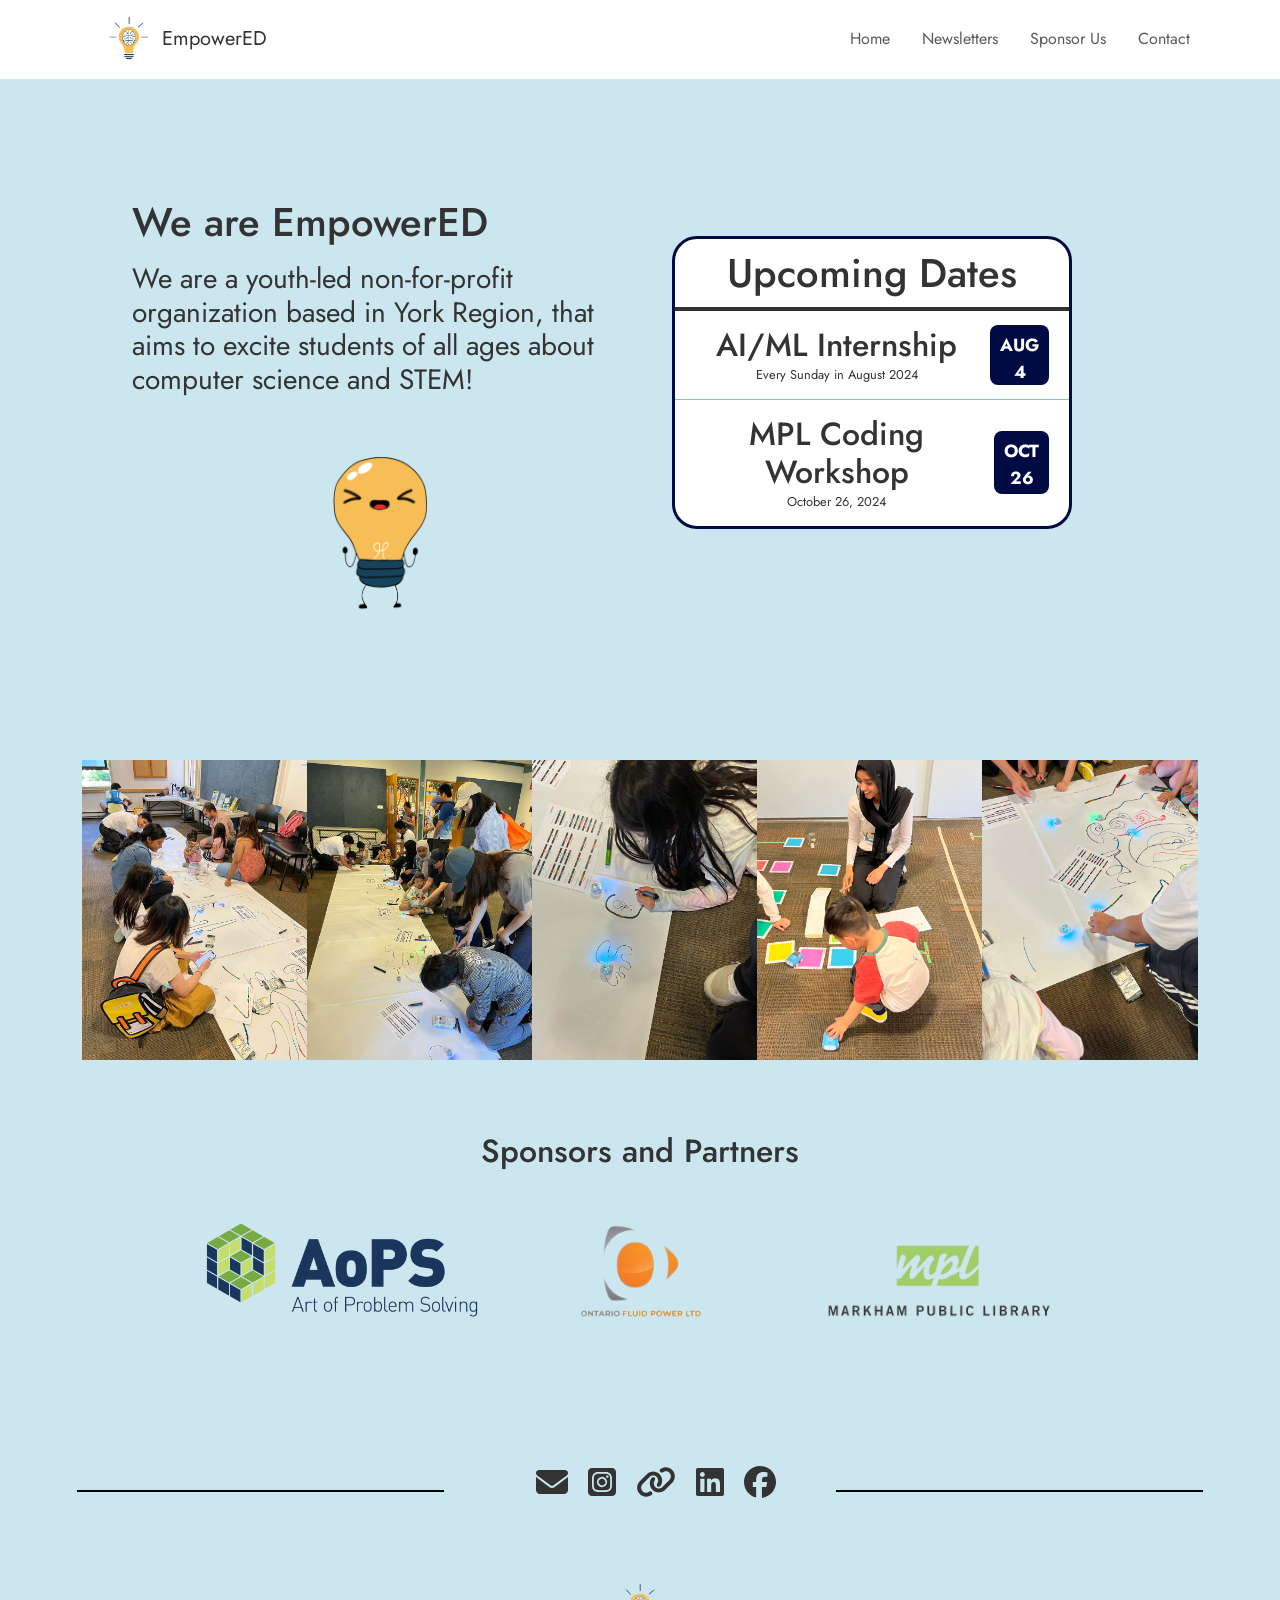
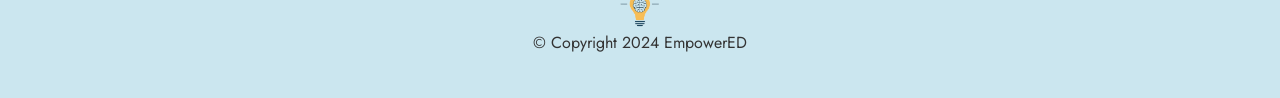
==== commit fb36e89d: "Deploy React app to GitHub Pages" ====
--- a/index.html
+++ b/index.html
@@ -1 +1 @@
-<!doctype html><html lang="en"><head><meta charset="utf-8"/><link rel="icon" href="/favicon.ico"/><meta name="viewport" content="width=device-width,initial-scale=1"><meta name="theme-color" content="#000000"/><meta name="keywords" content="STEM, computer science, empowerED, York Region, high school, middle school"/><link rel="apple-touch-icon" href="/logo192.png"/><link rel="manifest" href="/manifest.json"/><title>EmpowerED</title><script defer="defer" src="/static/js/main.453d70bf.js"></script><link href="/static/css/main.151e1203.css" rel="stylesheet"></head><body><noscript>You need to enable JavaScript to run this app.</noscript><div id="root"></div></body></html>+<!doctype html><html lang="en"><head><meta charset="utf-8"/><link rel="icon" href="/favicon.ico"/><meta name="viewport" content="width=device-width,initial-scale=1"><meta name="theme-color" content="#000000"/><meta name="keywords" content="STEM, computer science, empowerED, York Region, high school, middle school"/><link rel="apple-touch-icon" href="/logo192.png"/><link rel="manifest" href="/manifest.json"/><title>EmpowerED</title><script defer="defer" src="/static/js/main.569e2199.js"></script><link href="/static/css/main.151e1203.css" rel="stylesheet"></head><body><noscript>You need to enable JavaScript to run this app.</noscript><div id="root"></div></body></html>
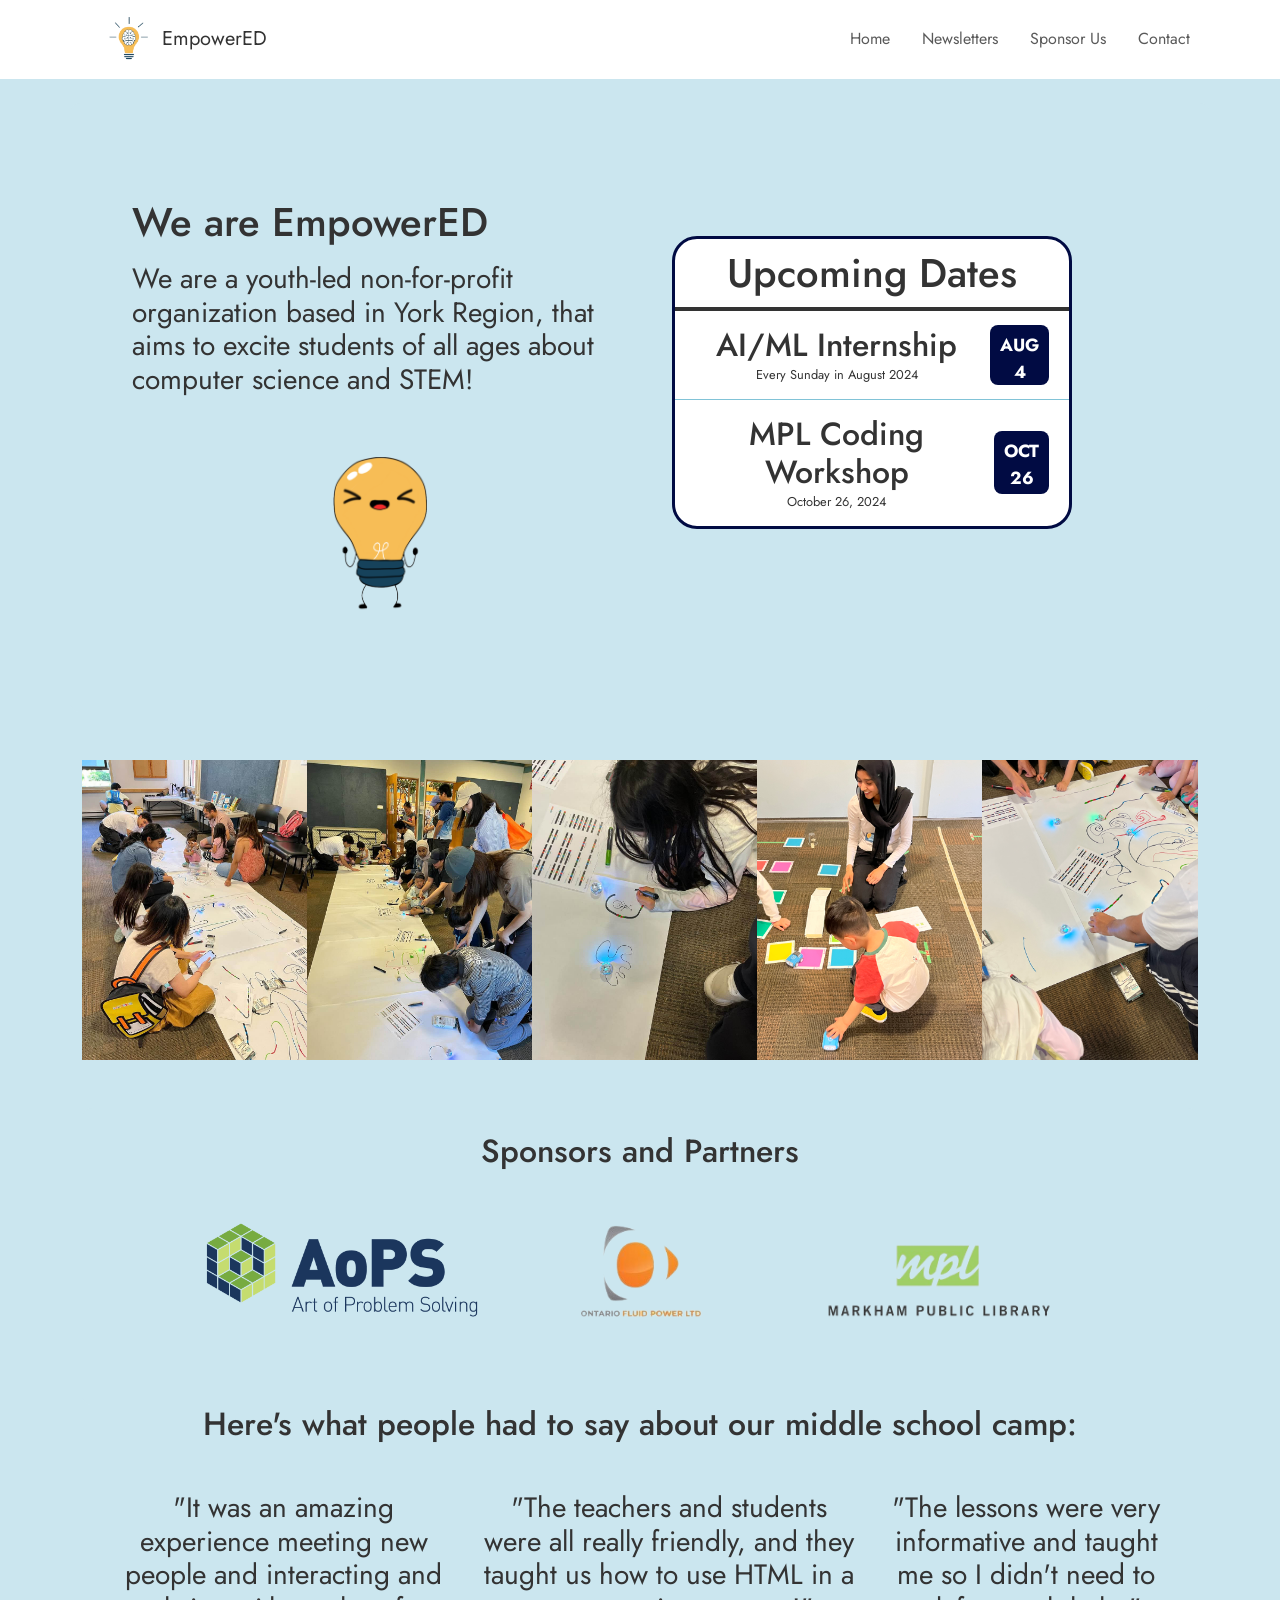
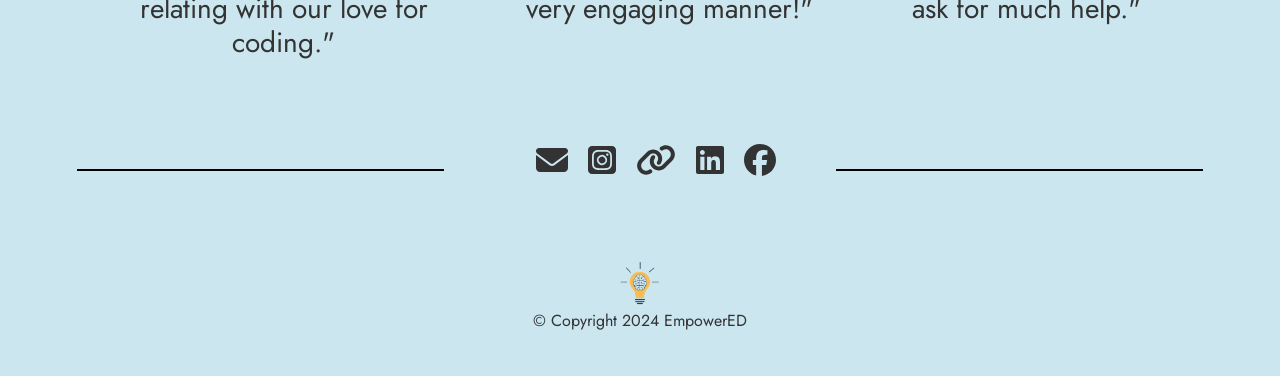
==== commit fd84f517: "testimonials" ====
--- a/index.html
+++ b/index.html
@@ -1 +1 @@
-<!doctype html><html lang="en"><head><meta charset="utf-8"/><link rel="icon" href="/favicon.ico"/><meta name="viewport" content="width=device-width,initial-scale=1"><meta name="theme-color" content="#000000"/><meta name="keywords" content="STEM, computer science, empowerED, York Region, high school, middle school"/><link rel="apple-touch-icon" href="/logo192.png"/><link rel="manifest" href="/manifest.json"/><title>EmpowerED</title><script defer="defer" src="/static/js/main.569e2199.js"></script><link href="/static/css/main.151e1203.css" rel="stylesheet"></head><body><noscript>You need to enable JavaScript to run this app.</noscript><div id="root"></div></body></html>+<!doctype html><html lang="en"><head><meta charset="utf-8"/><link rel="icon" href="/favicon.ico"/><meta name="viewport" content="width=device-width,initial-scale=1"><meta name="theme-color" content="#000000"/><meta name="keywords" content="STEM, computer science, empowerED, York Region, high school, middle school"/><link rel="apple-touch-icon" href="/logo192.png"/><link rel="manifest" href="/manifest.json"/><title>EmpowerED</title><script defer="defer" src="/static/js/main.7a0302a0.js"></script><link href="/static/css/main.f33325de.css" rel="stylesheet"></head><body><noscript>You need to enable JavaScript to run this app.</noscript><div id="root"></div></body></html>
--- a/static/css/main.f33325de.css
+++ b/static/css/main.f33325de.css
@@ -0,0 +1,7 @@
+@charset "UTF-8";@import url(https://fonts.googleapis.com/css2?family=Jost:ital,wght@0,100..900;1,100..900&display=swap);*{color:#333;font-family:Jost;margin:0}.content{background-color:#cbe6ef;margin:0;overflow-x:hidden;padding:0}.navbar,.white{background-color:#fff}.navbar{border-bottom:1px solid #fff;margin:0 auto;max-width:1200px;overflow:hidden;padding:20px 20px 30px;width:100vw}.navbar h1{font-size:x-large;padding:1vw 0 0 1vw}.navbar .links{margin-left:auto}.navbar a{margin-left:16px;padding:6px;text-decoration:none}.navbar a:hover{color:#81c3d7}.list{background-color:#cbe6ef;display:block;padding:3vh;text-align:center}.divided{align-items:center;display:flex}.divider{border-bottom:2px solid #000;flex-grow:1;margin:5px 50px}.footer_links li{display:inline-block;list-style-type:none;padding:10px}.footer_links a{color:#010b43}.bkgd,body{background-color:#cbe6ef}.signup{background-color:#fff;border:2px solid #010b43;border-radius:25px;padding:3vw}.sign-up li{list-style-type:none}.d-grid button,.sign-up li{padding:10px;text-decoration:none}.d-grid button{background-color:#010b43;border:none;border-radius:12px;color:#fff;margin-left:16px}.d-grid button:hover{background-color:#81c3d7}.homepage,.introduction{background-color:#cbe6ef}.introduction{padding:20px}.introduction,.sponsors{border-radius:10px}.introduction{background:#cbe6ef;color:#010b43;height:auto;min-height:60vh;padding:50px 50px 100px}.left{float:left;margin:auto;padding-top:5vh;width:50%}.left h1,.left h3{text-align:left}.left h3{font-weight:400}.left img{padding-top:5vh}.left img,.right{justify-content:center}.right{float:right}.sponsors{background-color:#cbe6ef;padding:5vh}.sponsors img{padding:3vh}.blog-list{background-color:#cbe6ef;padding:3vw}.blog-preview{margin:20px 0;padding:10px 16px}.blog-preview:hover{box-shadow:1px 3px 5px #0000001a}.blog-preview h2{color:#010b43;font-size:20px;margin-bottom:8px}.blog-preview a{text-decoration:none}.blog-preview a:hover{text-decoration:underline}.event-calendar *,.event-calendar div{transition:all .3s ease}.event-calendar{background:#fff;border:3px solid #010b43;border-radius:25px;margin:20px;min-width:300px;width:400px}.event-calendar a{color:#010b43;text-decoration:none}.event-calendar a:hover{color:#cbe6ef;opacity:.7}.event-calendar a:hover .title-event{transform:translate(5%);-webkit-transform:translate(5%);-moz-transform:translate(5%)}.event-calendar h1,.event-calendar h2,.event-calendar ul,.event-calendar ul li{list-style:none;margin:0;padding:0}.event-calendar .events-body ul li{border-bottom:1px solid #81c3d7;position:relative}.event-calendar .events-body ul li:last-child{border:0}.event-calendar .heading-title{border-bottom:4px solid;font-family:Roboto,sans-serif;font-size:.9em;padding:10px 20px;position:relative}.event-calendar .icon-box{bottom:0;font-size:1.8em;height:30px;margin:auto;position:absolute;right:20px;top:0}.event-calendar .event-left-content{padding:15px 20px}.event-calendar .event-left-content .title-event{width:80%}.event-calendar .event-left-content .title-event h2{margin:0;padding:0}.event-calendar .event-left-content .event-date{font-size:.8em}.event-calendar .event-left-content .event-location{font-size:.8em;font-weight:700}.event-calendar .event-icon{background:#010b43;border-radius:8px;bottom:0;display:block;height:50%;margin:auto;min-height:60px;padding:2px 10px;position:absolute;right:20px;text-align:center;top:0;width:auto}.event-calendar .event-icon .date,.event-calendar .event-icon .month{color:#fff;display:block}.event-calendar .event-icon .month{font-size:1.1em;font-weight:700;margin-top:5px;text-transform:uppercase}.event-calendar .event-icon .date{font-size:1.1em;font-weight:700}@media only screen and (max-width:480px){.event-calendar{margin:0;width:100%}.event-calendar .heading-title h1{font-size:1em}.event-calendar .title-event h2{font-size:.9em}.event-calendar .event-left-content .event-date,.event-calendar .event-left-content .event-location{font-size:.8em}}@keyframes slide{0%{transform:translateX(0)}to{transform:translateX(-50%)}}.slideshow-container{height:300px;overflow:hidden;position:relative;width:100%}.slideshow{animation:slide 30s linear infinite;display:flex;width:200%}.slide{height:300px;width:500px}.contact-links a{color:#010b43;font-size:large;height:100%;list-style-type:none;margin:1vh;text-align:center;text-decoration:none}.contact-links a:hover{color:#81c3d7}.contact{background-color:#cbe6ef;padding:10vh}article{padding:5vh 0}.spnsr-button{background-color:#010b43;border:none;border-radius:12px;color:#fff;margin:70px;padding:10px;text-decoration:none}.spnsr-button:hover{background-color:#61dafb}.spns-package{padding-bottom:30px}.App{text-align:center}.App-logo{height:40vmin;pointer-events:none}@media (prefers-reduced-motion:no-preference){.App-logo{animation:App-logo-spin 20s linear infinite}}.App-header{align-items:center;background-color:#282c34;color:#fff;display:flex;flex-direction:column;font-size:calc(10px + 2vmin);justify-content:center;min-height:100vh}.App-link{color:#61dafb}@keyframes App-logo-spin{0%{transform:rotate(0deg)}to{transform:rotate(1turn)}}.sponsor-us .section{align-items:center;background-color:#cbe6ef;border-radius:10px;display:flex;height:auto;justify-content:space-between;margin-bottom:40px;padding:40px 20px}.text-left,.text-right{flex:1 1;padding:20px}.image-left,.image-right{align-items:center;display:flex;flex:1 1;justify-content:center}.image-left{order:-1}.text-right{order:1;padding-right:30px;position:relative;right:2%}.horizontal-list{display:flex;justify-content:center;list-style:none}.horizontal-list-item{margin-right:30px}.horizontal-list-text{font-weight:400}.image-mpl{max-height:30%;max-width:20%}.image-aops{max-height:30%;max-width:10%}.image-ontario-fluid{height:auto;width:30%}.image-workshop{right:5%}.image-workshop,.image-workshop2{height:30%;max-width:30%!important;position:relative}.image-workshop2{left:5%}@media (min-width:768px){.sponsorus-text{left:5%;position:relative}}
+/*!
+ * Bootstrap  v5.3.3 (https://getbootstrap.com/)
+ * Copyright 2011-2024 The Bootstrap Authors
+ * Licensed under MIT (https://github.com/twbs/bootstrap/blob/main/LICENSE)
+ */:root,[data-bs-theme=light]{--bs-blue:#0d6efd;--bs-indigo:#6610f2;--bs-purple:#6f42c1;--bs-pink:#d63384;--bs-red:#dc3545;--bs-orange:#fd7e14;--bs-yellow:#ffc107;--bs-green:#198754;--bs-teal:#20c997;--bs-cyan:#0dcaf0;--bs-black:#000;--bs-white:#fff;--bs-gray:#6c757d;--bs-gray-dark:#343a40;--bs-gray-100:#f8f9fa;--bs-gray-200:#e9ecef;--bs-gray-300:#dee2e6;--bs-gray-400:#ced4da;--bs-gray-500:#adb5bd;--bs-gray-600:#6c757d;--bs-gray-700:#495057;--bs-gray-800:#343a40;--bs-gray-900:#212529;--bs-primary:#0d6efd;--bs-secondary:#6c757d;--bs-success:#198754;--bs-info:#0dcaf0;--bs-warning:#ffc107;--bs-danger:#dc3545;--bs-light:#f8f9fa;--bs-dark:#212529;--bs-primary-rgb:13,110,253;--bs-secondary-rgb:108,117,125;--bs-success-rgb:25,135,84;--bs-info-rgb:13,202,240;--bs-warning-rgb:255,193,7;--bs-danger-rgb:220,53,69;--bs-light-rgb:248,249,250;--bs-dark-rgb:33,37,41;--bs-primary-text-emphasis:#052c65;--bs-secondary-text-emphasis:#2b2f32;--bs-success-text-emphasis:#0a3622;--bs-info-text-emphasis:#055160;--bs-warning-text-emphasis:#664d03;--bs-danger-text-emphasis:#58151c;--bs-light-text-emphasis:#495057;--bs-dark-text-emphasis:#495057;--bs-primary-bg-subtle:#cfe2ff;--bs-secondary-bg-subtle:#e2e3e5;--bs-success-bg-subtle:#d1e7dd;--bs-info-bg-subtle:#cff4fc;--bs-warning-bg-subtle:#fff3cd;--bs-danger-bg-subtle:#f8d7da;--bs-light-bg-subtle:#fcfcfd;--bs-dark-bg-subtle:#ced4da;--bs-primary-border-subtle:#9ec5fe;--bs-secondary-border-subtle:#c4c8cb;--bs-success-border-subtle:#a3cfbb;--bs-info-border-subtle:#9eeaf9;--bs-warning-border-subtle:#ffe69c;--bs-danger-border-subtle:#f1aeb5;--bs-light-border-subtle:#e9ecef;--bs-dark-border-subtle:#adb5bd;--bs-white-rgb:255,255,255;--bs-black-rgb:0,0,0;--bs-font-sans-serif:system-ui,-apple-system,"Segoe UI",Roboto,"Helvetica Neue","Noto Sans","Liberation Sans",Arial,sans-serif,"Apple Color Emoji","Segoe UI Emoji","Segoe UI Symbol","Noto Color Emoji";--bs-font-monospace:SFMono-Regular,Menlo,Monaco,Consolas,"Liberation Mono","Courier New",monospace;--bs-gradient:linear-gradient(180deg,#ffffff26,#fff0);--bs-body-font-family:var(--bs-font-sans-serif);--bs-body-font-size:1rem;--bs-body-font-weight:400;--bs-body-line-height:1.5;--bs-body-color:#212529;--bs-body-color-rgb:33,37,41;--bs-body-bg:#fff;--bs-body-bg-rgb:255,255,255;--bs-emphasis-color:#000;--bs-emphasis-color-rgb:0,0,0;--bs-secondary-color:#212529bf;--bs-secondary-color-rgb:33,37,41;--bs-secondary-bg:#e9ecef;--bs-secondary-bg-rgb:233,236,239;--bs-tertiary-color:#21252980;--bs-tertiary-color-rgb:33,37,41;--bs-tertiary-bg:#f8f9fa;--bs-tertiary-bg-rgb:248,249,250;--bs-heading-color:inherit;--bs-link-color:#0d6efd;--bs-link-color-rgb:13,110,253;--bs-link-decoration:underline;--bs-link-hover-color:#0a58ca;--bs-link-hover-color-rgb:10,88,202;--bs-code-color:#d63384;--bs-highlight-color:#212529;--bs-highlight-bg:#fff3cd;--bs-border-width:1px;--bs-border-style:solid;--bs-border-color:#dee2e6;--bs-border-color-translucent:rgba(0,0,0,.175);--bs-border-radius:0.375rem;--bs-border-radius-sm:0.25rem;--bs-border-radius-lg:0.5rem;--bs-border-radius-xl:1rem;--bs-border-radius-xxl:2rem;--bs-border-radius-2xl:var(--bs-border-radius-xxl);--bs-border-radius-pill:50rem;--bs-box-shadow:0 0.5rem 1rem #00000026;--bs-box-shadow-sm:0 0.125rem 0.25rem rgba(0,0,0,.075);--bs-box-shadow-lg:0 1rem 3rem rgba(0,0,0,.175);--bs-box-shadow-inset:inset 0 1px 2px rgba(0,0,0,.075);--bs-focus-ring-width:0.25rem;--bs-focus-ring-opacity:0.25;--bs-focus-ring-color:#0d6efd40;--bs-form-valid-color:#198754;--bs-form-valid-border-color:#198754;--bs-form-invalid-color:#dc3545;--bs-form-invalid-border-color:#dc3545}[data-bs-theme=dark]{--bs-body-color:#dee2e6;--bs-body-color-rgb:222,226,230;--bs-body-bg:#212529;--bs-body-bg-rgb:33,37,41;--bs-emphasis-color:#fff;--bs-emphasis-color-rgb:255,255,255;--bs-secondary-color:#dee2e6bf;--bs-secondary-color-rgb:222,226,230;--bs-secondary-bg:#343a40;--bs-secondary-bg-rgb:52,58,64;--bs-tertiary-color:#dee2e680;--bs-tertiary-color-rgb:222,226,230;--bs-tertiary-bg:#2b3035;--bs-tertiary-bg-rgb:43,48,53;--bs-primary-text-emphasis:#6ea8fe;--bs-secondary-text-emphasis:#a7acb1;--bs-success-text-emphasis:#75b798;--bs-info-text-emphasis:#6edff6;--bs-warning-text-emphasis:#ffda6a;--bs-danger-text-emphasis:#ea868f;--bs-light-text-emphasis:#f8f9fa;--bs-dark-text-emphasis:#dee2e6;--bs-primary-bg-subtle:#031633;--bs-secondary-bg-subtle:#161719;--bs-success-bg-subtle:#051b11;--bs-info-bg-subtle:#032830;--bs-warning-bg-subtle:#332701;--bs-danger-bg-subtle:#2c0b0e;--bs-light-bg-subtle:#343a40;--bs-dark-bg-subtle:#1a1d20;--bs-primary-border-subtle:#084298;--bs-secondary-border-subtle:#41464b;--bs-success-border-subtle:#0f5132;--bs-info-border-subtle:#087990;--bs-warning-border-subtle:#997404;--bs-danger-border-subtle:#842029;--bs-light-border-subtle:#495057;--bs-dark-border-subtle:#343a40;--bs-heading-color:inherit;--bs-link-color:#6ea8fe;--bs-link-hover-color:#8bb9fe;--bs-link-color-rgb:110,168,254;--bs-link-hover-color-rgb:139,185,254;--bs-code-color:#e685b5;--bs-highlight-color:#dee2e6;--bs-highlight-bg:#664d03;--bs-border-color:#495057;--bs-border-color-translucent:#ffffff26;--bs-form-valid-color:#75b798;--bs-form-valid-border-color:#75b798;--bs-form-invalid-color:#ea868f;--bs-form-invalid-border-color:#ea868f;color-scheme:dark}*,:after,:before{box-sizing:border-box}@media (prefers-reduced-motion:no-preference){:root{scroll-behavior:smooth}}body{-webkit-text-size-adjust:100%;-webkit-tap-highlight-color:rgba(0,0,0,0);background-color:#fff;background-color:var(--bs-body-bg);color:#212529;color:var(--bs-body-color);font-family:system-ui,-apple-system,Segoe UI,Roboto,Helvetica Neue,Noto Sans,Liberation Sans,Arial,sans-serif,Apple Color Emoji,Segoe UI Emoji,Segoe UI Symbol,Noto Color Emoji;font-family:var(--bs-body-font-family);font-size:1rem;font-size:var(--bs-body-font-size);font-weight:400;font-weight:var(--bs-body-font-weight);line-height:1.5;line-height:var(--bs-body-line-height);margin:0;text-align:var(--bs-body-text-align)}hr{border:0;border-top:1px solid;border-top:var(--bs-border-width) solid;color:inherit;margin:1rem 0;opacity:.25}.h1,.h2,.h3,.h4,.h5,.h6,h1,h2,h3,h4,h5,h6{color:inherit;color:var(--bs-heading-color);font-weight:500;line-height:1.2;margin-bottom:.5rem;margin-top:0}.h1,h1{font-size:calc(1.375rem + 1.5vw)}@media (min-width:1200px){.h1,h1{font-size:2.5rem}}.h2,h2{font-size:calc(1.325rem + .9vw)}@media (min-width:1200px){.h2,h2{font-size:2rem}}.h3,h3{font-size:calc(1.3rem + .6vw)}@media (min-width:1200px){.h3,h3{font-size:1.75rem}}.h4,h4{font-size:calc(1.275rem + .3vw)}@media (min-width:1200px){.h4,h4{font-size:1.5rem}}.h5,h5{font-size:1.25rem}.h6,h6{font-size:1rem}p{margin-bottom:1rem;margin-top:0}abbr[title]{cursor:help;-webkit-text-decoration:underline dotted;text-decoration:underline dotted;-webkit-text-decoration-skip-ink:none;text-decoration-skip-ink:none}address{font-style:normal;line-height:inherit;margin-bottom:1rem}ol,ul{padding-left:2rem}dl,ol,ul{margin-bottom:1rem;margin-top:0}ol ol,ol ul,ul ol,ul ul{margin-bottom:0}dt{font-weight:700}dd{margin-bottom:.5rem;margin-left:0}blockquote{margin:0 0 1rem}b,strong{font-weight:bolder}.small,small{font-size:.875em}.mark,mark{background-color:#fff3cd;background-color:var(--bs-highlight-bg);color:#212529;color:var(--bs-highlight-color);padding:.1875em}sub,sup{font-size:.75em;line-height:0;position:relative;vertical-align:initial}sub{bottom:-.25em}sup{top:-.5em}a{color:#0d6efd;color:rgba(var(--bs-link-color-rgb),var(--bs-link-opacity,1));text-decoration:underline}a:hover{--bs-link-color-rgb:var(--bs-link-hover-color-rgb)}a:not([href]):not([class]),a:not([href]):not([class]):hover{color:inherit;text-decoration:none}code,kbd,pre,samp{font-family:SFMono-Regular,Menlo,Monaco,Consolas,Liberation Mono,Courier New,monospace;font-family:var(--bs-font-monospace);font-size:1em}pre{display:block;font-size:.875em;margin-bottom:1rem;margin-top:0;overflow:auto}pre code{color:inherit;font-size:inherit;word-break:normal}code{word-wrap:break-word;color:#d63384;color:var(--bs-code-color);font-size:.875em}a>code{color:inherit}kbd{background-color:#212529;background-color:var(--bs-body-color);border-radius:.25rem;color:#fff;color:var(--bs-body-bg);font-size:.875em;padding:.1875rem .375rem}kbd kbd{font-size:1em;padding:0}figure{margin:0 0 1rem}img,svg{vertical-align:middle}table{border-collapse:collapse;caption-side:bottom}caption{color:#212529bf;color:var(--bs-secondary-color);padding-bottom:.5rem;padding-top:.5rem;text-align:left}th{text-align:inherit;text-align:-webkit-match-parent}tbody,td,tfoot,th,thead,tr{border:0 solid;border-color:inherit}label{display:inline-block}button{border-radius:0}button:focus:not(:focus-visible){outline:0}button,input,optgroup,select,textarea{font-family:inherit;font-size:inherit;line-height:inherit;margin:0}button,select{text-transform:none}[role=button]{cursor:pointer}select{word-wrap:normal}select:disabled{opacity:1}[list]:not([type=date]):not([type=datetime-local]):not([type=month]):not([type=week]):not([type=time])::-webkit-calendar-picker-indicator{display:none!important}[type=button],[type=reset],[type=submit],button{-webkit-appearance:button}[type=button]:not(:disabled),[type=reset]:not(:disabled),[type=submit]:not(:disabled),button:not(:disabled){cursor:pointer}::-moz-focus-inner{border-style:none;padding:0}textarea{resize:vertical}fieldset{border:0;margin:0;min-width:0;padding:0}legend{float:left;font-size:calc(1.275rem + .3vw);line-height:inherit;margin-bottom:.5rem;padding:0;width:100%}@media (min-width:1200px){legend{font-size:1.5rem}}legend+*{clear:left}::-webkit-datetime-edit-day-field,::-webkit-datetime-edit-fields-wrapper,::-webkit-datetime-edit-hour-field,::-webkit-datetime-edit-minute,::-webkit-datetime-edit-month-field,::-webkit-datetime-edit-text,::-webkit-datetime-edit-year-field{padding:0}::-webkit-inner-spin-button{height:auto}[type=search]{-webkit-appearance:textfield;outline-offset:-2px}::-webkit-search-decoration{-webkit-appearance:none}::-webkit-color-swatch-wrapper{padding:0}::-webkit-file-upload-button{-webkit-appearance:button;font:inherit}::file-selector-button{-webkit-appearance:button;font:inherit}output{display:inline-block}iframe{border:0}summary{cursor:pointer;display:list-item}progress{vertical-align:initial}[hidden]{display:none!important}.lead{font-size:1.25rem;font-weight:300}.display-1{font-size:calc(1.625rem + 4.5vw);font-weight:300;line-height:1.2}@media (min-width:1200px){.display-1{font-size:5rem}}.display-2{font-size:calc(1.575rem + 3.9vw);font-weight:300;line-height:1.2}@media (min-width:1200px){.display-2{font-size:4.5rem}}.display-3{font-size:calc(1.525rem + 3.3vw);font-weight:300;line-height:1.2}@media (min-width:1200px){.display-3{font-size:4rem}}.display-4{font-size:calc(1.475rem + 2.7vw);font-weight:300;line-height:1.2}@media (min-width:1200px){.display-4{font-size:3.5rem}}.display-5{font-size:calc(1.425rem + 2.1vw);font-weight:300;line-height:1.2}@media (min-width:1200px){.display-5{font-size:3rem}}.display-6{font-size:calc(1.375rem + 1.5vw);font-weight:300;line-height:1.2}@media (min-width:1200px){.display-6{font-size:2.5rem}}.list-inline,.list-unstyled{list-style:none;padding-left:0}.list-inline-item{display:inline-block}.list-inline-item:not(:last-child){margin-right:.5rem}.initialism{font-size:.875em;text-transform:uppercase}.blockquote{font-size:1.25rem;margin-bottom:1rem}.blockquote>:last-child{margin-bottom:0}.blockquote-footer{color:#6c757d;font-size:.875em;margin-bottom:1rem;margin-top:-1rem}.blockquote-footer:before{content:"— "}.img-fluid,.img-thumbnail{height:auto;max-width:100%}.img-thumbnail{background-color:#fff;background-color:var(--bs-body-bg);border:1px solid #dee2e6;border:var(--bs-border-width) solid var(--bs-border-color);border-radius:.375rem;border-radius:var(--bs-border-radius);padding:.25rem}.figure{display:inline-block}.figure-img{line-height:1;margin-bottom:.5rem}.figure-caption{color:#212529bf;color:var(--bs-secondary-color);font-size:.875em}.container,.container-fluid,.container-lg,.container-md,.container-sm,.container-xl,.container-xxl{--bs-gutter-x:1.5rem;--bs-gutter-y:0;margin-left:auto;margin-right:auto;padding-left:calc(var(--bs-gutter-x)*.5);padding-right:calc(var(--bs-gutter-x)*.5);width:100%}@media (min-width:576px){.container,.container-sm{max-width:540px}}@media (min-width:768px){.container,.container-md,.container-sm{max-width:720px}}@media (min-width:992px){.container,.container-lg,.container-md,.container-sm{max-width:960px}}@media (min-width:1200px){.container,.container-lg,.container-md,.container-sm,.container-xl{max-width:1140px}}@media (min-width:1400px){.container,.container-lg,.container-md,.container-sm,.container-xl,.container-xxl{max-width:1320px}}:root{--bs-breakpoint-xs:0;--bs-breakpoint-sm:576px;--bs-breakpoint-md:768px;--bs-breakpoint-lg:992px;--bs-breakpoint-xl:1200px;--bs-breakpoint-xxl:1400px}.row{--bs-gutter-x:1.5rem;--bs-gutter-y:0;display:flex;flex-wrap:wrap;margin-left:calc(var(--bs-gutter-x)*-.5);margin-right:calc(var(--bs-gutter-x)*-.5);margin-top:calc(var(--bs-gutter-y)*-1)}.row>*{flex-shrink:0;margin-top:var(--bs-gutter-y);max-width:100%;padding-left:calc(var(--bs-gutter-x)*.5);padding-right:calc(var(--bs-gutter-x)*.5);width:100%}.col{flex:1 0}.row-cols-auto>*{flex:0 0 auto;width:auto}.row-cols-1>*{flex:0 0 auto;width:100%}.row-cols-2>*{flex:0 0 auto;width:50%}.row-cols-3>*{flex:0 0 auto;width:33.33333333%}.row-cols-4>*{flex:0 0 auto;width:25%}.row-cols-5>*{flex:0 0 auto;width:20%}.row-cols-6>*{flex:0 0 auto;width:16.66666667%}.col-auto{flex:0 0 auto;width:auto}.col-1{flex:0 0 auto;width:8.33333333%}.col-2{flex:0 0 auto;width:16.66666667%}.col-3{flex:0 0 auto;width:25%}.col-4{flex:0 0 auto;width:33.33333333%}.col-5{flex:0 0 auto;width:41.66666667%}.col-6{flex:0 0 auto;width:50%}.col-7{flex:0 0 auto;width:58.33333333%}.col-8{flex:0 0 auto;width:66.66666667%}.col-9{flex:0 0 auto;width:75%}.col-10{flex:0 0 auto;width:83.33333333%}.col-11{flex:0 0 auto;width:91.66666667%}.col-12{flex:0 0 auto;width:100%}.offset-1{margin-left:8.33333333%}.offset-2{margin-left:16.66666667%}.offset-3{margin-left:25%}.offset-4{margin-left:33.33333333%}.offset-5{margin-left:41.66666667%}.offset-6{margin-left:50%}.offset-7{margin-left:58.33333333%}.offset-8{margin-left:66.66666667%}.offset-9{margin-left:75%}.offset-10{margin-left:83.33333333%}.offset-11{margin-left:91.66666667%}.g-0,.gx-0{--bs-gutter-x:0}.g-0,.gy-0{--bs-gutter-y:0}.g-1,.gx-1{--bs-gutter-x:0.25rem}.g-1,.gy-1{--bs-gutter-y:0.25rem}.g-2,.gx-2{--bs-gutter-x:0.5rem}.g-2,.gy-2{--bs-gutter-y:0.5rem}.g-3,.gx-3{--bs-gutter-x:1rem}.g-3,.gy-3{--bs-gutter-y:1rem}.g-4,.gx-4{--bs-gutter-x:1.5rem}.g-4,.gy-4{--bs-gutter-y:1.5rem}.g-5,.gx-5{--bs-gutter-x:3rem}.g-5,.gy-5{--bs-gutter-y:3rem}@media (min-width:576px){.col-sm{flex:1 0}.row-cols-sm-auto>*{flex:0 0 auto;width:auto}.row-cols-sm-1>*{flex:0 0 auto;width:100%}.row-cols-sm-2>*{flex:0 0 auto;width:50%}.row-cols-sm-3>*{flex:0 0 auto;width:33.33333333%}.row-cols-sm-4>*{flex:0 0 auto;width:25%}.row-cols-sm-5>*{flex:0 0 auto;width:20%}.row-cols-sm-6>*{flex:0 0 auto;width:16.66666667%}.col-sm-auto{flex:0 0 auto;width:auto}.col-sm-1{flex:0 0 auto;width:8.33333333%}.col-sm-2{flex:0 0 auto;width:16.66666667%}.col-sm-3{flex:0 0 auto;width:25%}.col-sm-4{flex:0 0 auto;width:33.33333333%}.col-sm-5{flex:0 0 auto;width:41.66666667%}.col-sm-6{flex:0 0 auto;width:50%}.col-sm-7{flex:0 0 auto;width:58.33333333%}.col-sm-8{flex:0 0 auto;width:66.66666667%}.col-sm-9{flex:0 0 auto;width:75%}.col-sm-10{flex:0 0 auto;width:83.33333333%}.col-sm-11{flex:0 0 auto;width:91.66666667%}.col-sm-12{flex:0 0 auto;width:100%}.offset-sm-0{margin-left:0}.offset-sm-1{margin-left:8.33333333%}.offset-sm-2{margin-left:16.66666667%}.offset-sm-3{margin-left:25%}.offset-sm-4{margin-left:33.33333333%}.offset-sm-5{margin-left:41.66666667%}.offset-sm-6{margin-left:50%}.offset-sm-7{margin-left:58.33333333%}.offset-sm-8{margin-left:66.66666667%}.offset-sm-9{margin-left:75%}.offset-sm-10{margin-left:83.33333333%}.offset-sm-11{margin-left:91.66666667%}.g-sm-0,.gx-sm-0{--bs-gutter-x:0}.g-sm-0,.gy-sm-0{--bs-gutter-y:0}.g-sm-1,.gx-sm-1{--bs-gutter-x:0.25rem}.g-sm-1,.gy-sm-1{--bs-gutter-y:0.25rem}.g-sm-2,.gx-sm-2{--bs-gutter-x:0.5rem}.g-sm-2,.gy-sm-2{--bs-gutter-y:0.5rem}.g-sm-3,.gx-sm-3{--bs-gutter-x:1rem}.g-sm-3,.gy-sm-3{--bs-gutter-y:1rem}.g-sm-4,.gx-sm-4{--bs-gutter-x:1.5rem}.g-sm-4,.gy-sm-4{--bs-gutter-y:1.5rem}.g-sm-5,.gx-sm-5{--bs-gutter-x:3rem}.g-sm-5,.gy-sm-5{--bs-gutter-y:3rem}}@media (min-width:768px){.col-md{flex:1 0}.row-cols-md-auto>*{flex:0 0 auto;width:auto}.row-cols-md-1>*{flex:0 0 auto;width:100%}.row-cols-md-2>*{flex:0 0 auto;width:50%}.row-cols-md-3>*{flex:0 0 auto;width:33.33333333%}.row-cols-md-4>*{flex:0 0 auto;width:25%}.row-cols-md-5>*{flex:0 0 auto;width:20%}.row-cols-md-6>*{flex:0 0 auto;width:16.66666667%}.col-md-auto{flex:0 0 auto;width:auto}.col-md-1{flex:0 0 auto;width:8.33333333%}.col-md-2{flex:0 0 auto;width:16.66666667%}.col-md-3{flex:0 0 auto;width:25%}.col-md-4{flex:0 0 auto;width:33.33333333%}.col-md-5{flex:0 0 auto;width:41.66666667%}.col-md-6{flex:0 0 auto;width:50%}.col-md-7{flex:0 0 auto;width:58.33333333%}.col-md-8{flex:0 0 auto;width:66.66666667%}.col-md-9{flex:0 0 auto;width:75%}.col-md-10{flex:0 0 auto;width:83.33333333%}.col-md-11{flex:0 0 auto;width:91.66666667%}.col-md-12{flex:0 0 auto;width:100%}.offset-md-0{margin-left:0}.offset-md-1{margin-left:8.33333333%}.offset-md-2{margin-left:16.66666667%}.offset-md-3{margin-left:25%}.offset-md-4{margin-left:33.33333333%}.offset-md-5{margin-left:41.66666667%}.offset-md-6{margin-left:50%}.offset-md-7{margin-left:58.33333333%}.offset-md-8{margin-left:66.66666667%}.offset-md-9{margin-left:75%}.offset-md-10{margin-left:83.33333333%}.offset-md-11{margin-left:91.66666667%}.g-md-0,.gx-md-0{--bs-gutter-x:0}.g-md-0,.gy-md-0{--bs-gutter-y:0}.g-md-1,.gx-md-1{--bs-gutter-x:0.25rem}.g-md-1,.gy-md-1{--bs-gutter-y:0.25rem}.g-md-2,.gx-md-2{--bs-gutter-x:0.5rem}.g-md-2,.gy-md-2{--bs-gutter-y:0.5rem}.g-md-3,.gx-md-3{--bs-gutter-x:1rem}.g-md-3,.gy-md-3{--bs-gutter-y:1rem}.g-md-4,.gx-md-4{--bs-gutter-x:1.5rem}.g-md-4,.gy-md-4{--bs-gutter-y:1.5rem}.g-md-5,.gx-md-5{--bs-gutter-x:3rem}.g-md-5,.gy-md-5{--bs-gutter-y:3rem}}@media (min-width:992px){.col-lg{flex:1 0}.row-cols-lg-auto>*{flex:0 0 auto;width:auto}.row-cols-lg-1>*{flex:0 0 auto;width:100%}.row-cols-lg-2>*{flex:0 0 auto;width:50%}.row-cols-lg-3>*{flex:0 0 auto;width:33.33333333%}.row-cols-lg-4>*{flex:0 0 auto;width:25%}.row-cols-lg-5>*{flex:0 0 auto;width:20%}.row-cols-lg-6>*{flex:0 0 auto;width:16.66666667%}.col-lg-auto{flex:0 0 auto;width:auto}.col-lg-1{flex:0 0 auto;width:8.33333333%}.col-lg-2{flex:0 0 auto;width:16.66666667%}.col-lg-3{flex:0 0 auto;width:25%}.col-lg-4{flex:0 0 auto;width:33.33333333%}.col-lg-5{flex:0 0 auto;width:41.66666667%}.col-lg-6{flex:0 0 auto;width:50%}.col-lg-7{flex:0 0 auto;width:58.33333333%}.col-lg-8{flex:0 0 auto;width:66.66666667%}.col-lg-9{flex:0 0 auto;width:75%}.col-lg-10{flex:0 0 auto;width:83.33333333%}.col-lg-11{flex:0 0 auto;width:91.66666667%}.col-lg-12{flex:0 0 auto;width:100%}.offset-lg-0{margin-left:0}.offset-lg-1{margin-left:8.33333333%}.offset-lg-2{margin-left:16.66666667%}.offset-lg-3{margin-left:25%}.offset-lg-4{margin-left:33.33333333%}.offset-lg-5{margin-left:41.66666667%}.offset-lg-6{margin-left:50%}.offset-lg-7{margin-left:58.33333333%}.offset-lg-8{margin-left:66.66666667%}.offset-lg-9{margin-left:75%}.offset-lg-10{margin-left:83.33333333%}.offset-lg-11{margin-left:91.66666667%}.g-lg-0,.gx-lg-0{--bs-gutter-x:0}.g-lg-0,.gy-lg-0{--bs-gutter-y:0}.g-lg-1,.gx-lg-1{--bs-gutter-x:0.25rem}.g-lg-1,.gy-lg-1{--bs-gutter-y:0.25rem}.g-lg-2,.gx-lg-2{--bs-gutter-x:0.5rem}.g-lg-2,.gy-lg-2{--bs-gutter-y:0.5rem}.g-lg-3,.gx-lg-3{--bs-gutter-x:1rem}.g-lg-3,.gy-lg-3{--bs-gutter-y:1rem}.g-lg-4,.gx-lg-4{--bs-gutter-x:1.5rem}.g-lg-4,.gy-lg-4{--bs-gutter-y:1.5rem}.g-lg-5,.gx-lg-5{--bs-gutter-x:3rem}.g-lg-5,.gy-lg-5{--bs-gutter-y:3rem}}@media (min-width:1200px){.col-xl{flex:1 0}.row-cols-xl-auto>*{flex:0 0 auto;width:auto}.row-cols-xl-1>*{flex:0 0 auto;width:100%}.row-cols-xl-2>*{flex:0 0 auto;width:50%}.row-cols-xl-3>*{flex:0 0 auto;width:33.33333333%}.row-cols-xl-4>*{flex:0 0 auto;width:25%}.row-cols-xl-5>*{flex:0 0 auto;width:20%}.row-cols-xl-6>*{flex:0 0 auto;width:16.66666667%}.col-xl-auto{flex:0 0 auto;width:auto}.col-xl-1{flex:0 0 auto;width:8.33333333%}.col-xl-2{flex:0 0 auto;width:16.66666667%}.col-xl-3{flex:0 0 auto;width:25%}.col-xl-4{flex:0 0 auto;width:33.33333333%}.col-xl-5{flex:0 0 auto;width:41.66666667%}.col-xl-6{flex:0 0 auto;width:50%}.col-xl-7{flex:0 0 auto;width:58.33333333%}.col-xl-8{flex:0 0 auto;width:66.66666667%}.col-xl-9{flex:0 0 auto;width:75%}.col-xl-10{flex:0 0 auto;width:83.33333333%}.col-xl-11{flex:0 0 auto;width:91.66666667%}.col-xl-12{flex:0 0 auto;width:100%}.offset-xl-0{margin-left:0}.offset-xl-1{margin-left:8.33333333%}.offset-xl-2{margin-left:16.66666667%}.offset-xl-3{margin-left:25%}.offset-xl-4{margin-left:33.33333333%}.offset-xl-5{margin-left:41.66666667%}.offset-xl-6{margin-left:50%}.offset-xl-7{margin-left:58.33333333%}.offset-xl-8{margin-left:66.66666667%}.offset-xl-9{margin-left:75%}.offset-xl-10{margin-left:83.33333333%}.offset-xl-11{margin-left:91.66666667%}.g-xl-0,.gx-xl-0{--bs-gutter-x:0}.g-xl-0,.gy-xl-0{--bs-gutter-y:0}.g-xl-1,.gx-xl-1{--bs-gutter-x:0.25rem}.g-xl-1,.gy-xl-1{--bs-gutter-y:0.25rem}.g-xl-2,.gx-xl-2{--bs-gutter-x:0.5rem}.g-xl-2,.gy-xl-2{--bs-gutter-y:0.5rem}.g-xl-3,.gx-xl-3{--bs-gutter-x:1rem}.g-xl-3,.gy-xl-3{--bs-gutter-y:1rem}.g-xl-4,.gx-xl-4{--bs-gutter-x:1.5rem}.g-xl-4,.gy-xl-4{--bs-gutter-y:1.5rem}.g-xl-5,.gx-xl-5{--bs-gutter-x:3rem}.g-xl-5,.gy-xl-5{--bs-gutter-y:3rem}}@media (min-width:1400px){.col-xxl{flex:1 0}.row-cols-xxl-auto>*{flex:0 0 auto;width:auto}.row-cols-xxl-1>*{flex:0 0 auto;width:100%}.row-cols-xxl-2>*{flex:0 0 auto;width:50%}.row-cols-xxl-3>*{flex:0 0 auto;width:33.33333333%}.row-cols-xxl-4>*{flex:0 0 auto;width:25%}.row-cols-xxl-5>*{flex:0 0 auto;width:20%}.row-cols-xxl-6>*{flex:0 0 auto;width:16.66666667%}.col-xxl-auto{flex:0 0 auto;width:auto}.col-xxl-1{flex:0 0 auto;width:8.33333333%}.col-xxl-2{flex:0 0 auto;width:16.66666667%}.col-xxl-3{flex:0 0 auto;width:25%}.col-xxl-4{flex:0 0 auto;width:33.33333333%}.col-xxl-5{flex:0 0 auto;width:41.66666667%}.col-xxl-6{flex:0 0 auto;width:50%}.col-xxl-7{flex:0 0 auto;width:58.33333333%}.col-xxl-8{flex:0 0 auto;width:66.66666667%}.col-xxl-9{flex:0 0 auto;width:75%}.col-xxl-10{flex:0 0 auto;width:83.33333333%}.col-xxl-11{flex:0 0 auto;width:91.66666667%}.col-xxl-12{flex:0 0 auto;width:100%}.offset-xxl-0{margin-left:0}.offset-xxl-1{margin-left:8.33333333%}.offset-xxl-2{margin-left:16.66666667%}.offset-xxl-3{margin-left:25%}.offset-xxl-4{margin-left:33.33333333%}.offset-xxl-5{margin-left:41.66666667%}.offset-xxl-6{margin-left:50%}.offset-xxl-7{margin-left:58.33333333%}.offset-xxl-8{margin-left:66.66666667%}.offset-xxl-9{margin-left:75%}.offset-xxl-10{margin-left:83.33333333%}.offset-xxl-11{margin-left:91.66666667%}.g-xxl-0,.gx-xxl-0{--bs-gutter-x:0}.g-xxl-0,.gy-xxl-0{--bs-gutter-y:0}.g-xxl-1,.gx-xxl-1{--bs-gutter-x:0.25rem}.g-xxl-1,.gy-xxl-1{--bs-gutter-y:0.25rem}.g-xxl-2,.gx-xxl-2{--bs-gutter-x:0.5rem}.g-xxl-2,.gy-xxl-2{--bs-gutter-y:0.5rem}.g-xxl-3,.gx-xxl-3{--bs-gutter-x:1rem}.g-xxl-3,.gy-xxl-3{--bs-gutter-y:1rem}.g-xxl-4,.gx-xxl-4{--bs-gutter-x:1.5rem}.g-xxl-4,.gy-xxl-4{--bs-gutter-y:1.5rem}.g-xxl-5,.gx-xxl-5{--bs-gutter-x:3rem}.g-xxl-5,.gy-xxl-5{--bs-gutter-y:3rem}}.table{--bs-table-color-type:initial;--bs-table-bg-type:initial;--bs-table-color-state:initial;--bs-table-bg-state:initial;--bs-table-color:var(--bs-emphasis-color);--bs-table-bg:var(--bs-body-bg);--bs-table-border-color:var(--bs-border-color);--bs-table-accent-bg:#0000;--bs-table-striped-color:var(--bs-emphasis-color);--bs-table-striped-bg:rgba(var(--bs-emphasis-color-rgb),0.05);--bs-table-active-color:var(--bs-emphasis-color);--bs-table-active-bg:rgba(var(--bs-emphasis-color-rgb),0.1);--bs-table-hover-color:var(--bs-emphasis-color);--bs-table-hover-bg:rgba(var(--bs-emphasis-color-rgb),0.075);border-color:var(--bs-table-border-color);margin-bottom:1rem;vertical-align:top;width:100%}.table>:not(caption)>*>*{background-color:var(--bs-table-bg);border-bottom-width:1px;border-bottom-width:var(--bs-border-width);box-shadow:inset 0 0 0 9999px var(--bs-table-accent-bg);box-shadow:inset 0 0 0 9999px var(--bs-table-bg-state,var(--bs-table-bg-type,var(--bs-table-accent-bg)));color:var(--bs-table-color);color:var(--bs-table-color-state,var(--bs-table-color-type,var(--bs-table-color)));padding:.5rem}.table>tbody{vertical-align:inherit}.table>thead{vertical-align:bottom}.table-group-divider{border-top:2px solid;border-top:calc(var(--bs-border-width)*2) solid}.caption-top{caption-side:top}.table-sm>:not(caption)>*>*{padding:.25rem}.table-bordered>:not(caption)>*{border-width:1px 0;border-width:var(--bs-border-width) 0}.table-bordered>:not(caption)>*>*{border-width:0 1px;border-width:0 var(--bs-border-width)}.table-borderless>:not(caption)>*>*{border-bottom-width:0}.table-borderless>:not(:first-child){border-top-width:0}.table-striped-columns>:not(caption)>tr>:nth-child(2n),.table-striped>tbody>tr:nth-of-type(odd)>*{--bs-table-color-type:var(--bs-table-striped-color);--bs-table-bg-type:var(--bs-table-striped-bg)}.table-active{--bs-table-color-state:var(--bs-table-active-color);--bs-table-bg-state:var(--bs-table-active-bg)}.table-hover>tbody>tr:hover>*{--bs-table-color-state:var(--bs-table-hover-color);--bs-table-bg-state:var(--bs-table-hover-bg)}.table-primary{--bs-table-color:#000;--bs-table-bg:#cfe2ff;--bs-table-border-color:#a6b5cc;--bs-table-striped-bg:#c5d7f2;--bs-table-striped-color:#000;--bs-table-active-bg:#bacbe6;--bs-table-active-color:#000;--bs-table-hover-bg:#bfd1ec;--bs-table-hover-color:#000}.table-primary,.table-secondary{border-color:var(--bs-table-border-color);color:var(--bs-table-color)}.table-secondary{--bs-table-color:#000;--bs-table-bg:#e2e3e5;--bs-table-border-color:#b5b6b7;--bs-table-striped-bg:#d7d8da;--bs-table-striped-color:#000;--bs-table-active-bg:#cbccce;--bs-table-active-color:#000;--bs-table-hover-bg:#d1d2d4;--bs-table-hover-color:#000}.table-success{--bs-table-color:#000;--bs-table-bg:#d1e7dd;--bs-table-border-color:#a7b9b1;--bs-table-striped-bg:#c7dbd2;--bs-table-striped-color:#000;--bs-table-active-bg:#bcd0c7;--bs-table-active-color:#000;--bs-table-hover-bg:#c1d6cc;--bs-table-hover-color:#000}.table-info,.table-success{border-color:var(--bs-table-border-color);color:var(--bs-table-color)}.table-info{--bs-table-color:#000;--bs-table-bg:#cff4fc;--bs-table-border-color:#a6c3ca;--bs-table-striped-bg:#c5e8ef;--bs-table-striped-color:#000;--bs-table-active-bg:#badce3;--bs-table-active-color:#000;--bs-table-hover-bg:#bfe2e9;--bs-table-hover-color:#000}.table-warning{--bs-table-color:#000;--bs-table-bg:#fff3cd;--bs-table-border-color:#ccc2a4;--bs-table-striped-bg:#f2e7c3;--bs-table-striped-color:#000;--bs-table-active-bg:#e6dbb9;--bs-table-active-color:#000;--bs-table-hover-bg:#ece1be;--bs-table-hover-color:#000}.table-danger,.table-warning{border-color:var(--bs-table-border-color);color:var(--bs-table-color)}.table-danger{--bs-table-color:#000;--bs-table-bg:#f8d7da;--bs-table-border-color:#c6acae;--bs-table-striped-bg:#eccccf;--bs-table-striped-color:#000;--bs-table-active-bg:#dfc2c4;--bs-table-active-color:#000;--bs-table-hover-bg:#e5c7ca;--bs-table-hover-color:#000}.table-light{--bs-table-color:#000;--bs-table-bg:#f8f9fa;--bs-table-border-color:#c6c7c8;--bs-table-striped-bg:#ecedee;--bs-table-striped-color:#000;--bs-table-active-bg:#dfe0e1;--bs-table-active-color:#000;--bs-table-hover-bg:#e5e6e7;--bs-table-hover-color:#000}.table-dark,.table-light{border-color:var(--bs-table-border-color);color:var(--bs-table-color)}.table-dark{--bs-table-color:#fff;--bs-table-bg:#212529;--bs-table-border-color:#4d5154;--bs-table-striped-bg:#2c3034;--bs-table-striped-color:#fff;--bs-table-active-bg:#373b3e;--bs-table-active-color:#fff;--bs-table-hover-bg:#323539;--bs-table-hover-color:#fff}.table-responsive{-webkit-overflow-scrolling:touch;overflow-x:auto}@media (max-width:575.98px){.table-responsive-sm{-webkit-overflow-scrolling:touch;overflow-x:auto}}@media (max-width:767.98px){.table-responsive-md{-webkit-overflow-scrolling:touch;overflow-x:auto}}@media (max-width:991.98px){.table-responsive-lg{-webkit-overflow-scrolling:touch;overflow-x:auto}}@media (max-width:1199.98px){.table-responsive-xl{-webkit-overflow-scrolling:touch;overflow-x:auto}}@media (max-width:1399.98px){.table-responsive-xxl{-webkit-overflow-scrolling:touch;overflow-x:auto}}.form-label{margin-bottom:.5rem}.col-form-label{font-size:inherit;line-height:1.5;margin-bottom:0;padding-bottom:calc(.375rem + 1px);padding-bottom:calc(.375rem + var(--bs-border-width));padding-top:calc(.375rem + 1px);padding-top:calc(.375rem + var(--bs-border-width))}.col-form-label-lg{font-size:1.25rem;padding-bottom:calc(.5rem + 1px);padding-bottom:calc(.5rem + var(--bs-border-width));padding-top:calc(.5rem + 1px);padding-top:calc(.5rem + var(--bs-border-width))}.col-form-label-sm{font-size:.875rem;padding-bottom:calc(.25rem + 1px);padding-bottom:calc(.25rem + var(--bs-border-width));padding-top:calc(.25rem + 1px);padding-top:calc(.25rem + var(--bs-border-width))}.form-text{color:#212529bf;color:var(--bs-secondary-color);font-size:.875em;margin-top:.25rem}.form-control{-webkit-appearance:none;appearance:none;background-clip:padding-box;background-color:#fff;background-color:var(--bs-body-bg);border:1px solid #dee2e6;border:var(--bs-border-width) solid var(--bs-border-color);border-radius:.375rem;border-radius:var(--bs-border-radius);color:#212529;color:var(--bs-body-color);display:block;font-size:1rem;font-weight:400;line-height:1.5;padding:.375rem .75rem;transition:border-color .15s ease-in-out,box-shadow .15s ease-in-out;width:100%}@media (prefers-reduced-motion:reduce){.form-control{transition:none}}.form-control[type=file]{overflow:hidden}.form-control[type=file]:not(:disabled):not([readonly]){cursor:pointer}.form-control:focus{background-color:#fff;background-color:var(--bs-body-bg);border-color:#86b7fe;box-shadow:0 0 0 .25rem #0d6efd40;color:#212529;color:var(--bs-body-color);outline:0}.form-control::-webkit-date-and-time-value{height:1.5em;margin:0;min-width:85px}.form-control::-webkit-datetime-edit{display:block;padding:0}.form-control::placeholder{color:#212529bf;color:var(--bs-secondary-color);opacity:1}.form-control:disabled{background-color:#e9ecef;background-color:var(--bs-secondary-bg);opacity:1}.form-control::-webkit-file-upload-button{background-color:#f8f9fa;background-color:var(--bs-tertiary-bg);border:0 solid;border-color:inherit;border-inline-end-width:1px;border-inline-end-width:var(--bs-border-width);border-radius:0;color:#212529;color:var(--bs-body-color);margin:-.375rem -.75rem;margin-inline-end:.75rem;padding:.375rem .75rem;pointer-events:none;-webkit-transition:color .15s ease-in-out,background-color .15s ease-in-out,border-color .15s ease-in-out,box-shadow .15s ease-in-out;transition:color .15s ease-in-out,background-color .15s ease-in-out,border-color .15s ease-in-out,box-shadow .15s ease-in-out}.form-control::file-selector-button{background-color:#f8f9fa;background-color:var(--bs-tertiary-bg);border:0 solid;border-color:inherit;border-inline-end-width:1px;border-inline-end-width:var(--bs-border-width);border-radius:0;color:#212529;color:var(--bs-body-color);margin:-.375rem -.75rem;margin-inline-end:.75rem;padding:.375rem .75rem;pointer-events:none;transition:color .15s ease-in-out,background-color .15s ease-in-out,border-color .15s ease-in-out,box-shadow .15s ease-in-out}@media (prefers-reduced-motion:reduce){.form-control::-webkit-file-upload-button{-webkit-transition:none;transition:none}.form-control::file-selector-button{transition:none}}.form-control:hover:not(:disabled):not([readonly])::-webkit-file-upload-button{background-color:#e9ecef;background-color:var(--bs-secondary-bg)}.form-control:hover:not(:disabled):not([readonly])::file-selector-button{background-color:#e9ecef;background-color:var(--bs-secondary-bg)}.form-control-plaintext{background-color:initial;border:solid #0000;border-width:1px 0;border-width:var(--bs-border-width) 0;color:#212529;color:var(--bs-body-color);display:block;line-height:1.5;margin-bottom:0;padding:.375rem 0;width:100%}.form-control-plaintext:focus{outline:0}.form-control-plaintext.form-control-lg,.form-control-plaintext.form-control-sm{padding-left:0;padding-right:0}.form-control-sm{border-radius:.25rem;border-radius:var(--bs-border-radius-sm);font-size:.875rem;min-height:calc(1.5em + .5rem + 2px);min-height:calc(1.5em + .5rem + var(--bs-border-width)*2);padding:.25rem .5rem}.form-control-sm::-webkit-file-upload-button{margin:-.25rem -.5rem;margin-inline-end:.5rem;padding:.25rem .5rem}.form-control-sm::file-selector-button{margin:-.25rem -.5rem;margin-inline-end:.5rem;padding:.25rem .5rem}.form-control-lg{border-radius:.5rem;border-radius:var(--bs-border-radius-lg);font-size:1.25rem;min-height:calc(1.5em + 1rem + 2px);min-height:calc(1.5em + 1rem + var(--bs-border-width)*2);padding:.5rem 1rem}.form-control-lg::-webkit-file-upload-button{margin:-.5rem -1rem;margin-inline-end:1rem;padding:.5rem 1rem}.form-control-lg::file-selector-button{margin:-.5rem -1rem;margin-inline-end:1rem;padding:.5rem 1rem}textarea.form-control{min-height:calc(1.5em + .75rem + 2px);min-height:calc(1.5em + .75rem + var(--bs-border-width)*2)}textarea.form-control-sm{min-height:calc(1.5em + .5rem + 2px);min-height:calc(1.5em + .5rem + var(--bs-border-width)*2)}textarea.form-control-lg{min-height:calc(1.5em + 1rem + 2px);min-height:calc(1.5em + 1rem + var(--bs-border-width)*2)}.form-control-color{height:calc(1.5em + .75rem + 2px);height:calc(1.5em + .75rem + var(--bs-border-width)*2);padding:.375rem;width:3rem}.form-control-color:not(:disabled):not([readonly]){cursor:pointer}.form-control-color::-moz-color-swatch{border:0!important;border-radius:.375rem;border-radius:var(--bs-border-radius)}.form-control-color::-webkit-color-swatch{border:0!important;border-radius:.375rem;border-radius:var(--bs-border-radius)}.form-control-color.form-control-sm{height:calc(1.5em + .5rem + 2px);height:calc(1.5em + .5rem + var(--bs-border-width)*2)}.form-control-color.form-control-lg{height:calc(1.5em + 1rem + 2px);height:calc(1.5em + 1rem + var(--bs-border-width)*2)}.form-select{--bs-form-select-bg-img:url("data:image/svg+xml;charset=utf-8,%3Csvg xmlns='http://www.w3.org/2000/svg' viewBox='0 0 16 16'%3E%3Cpath fill='none' stroke='%23343a40' stroke-linecap='round' stroke-linejoin='round' stroke-width='2' d='m2 5 6 6 6-6'/%3E%3C/svg%3E");-webkit-appearance:none;appearance:none;background-color:#fff;background-color:var(--bs-body-bg);background-image:var(--bs-form-select-bg-img),none;background-image:var(--bs-form-select-bg-img),var(--bs-form-select-bg-icon,none);background-position:right .75rem center;background-repeat:no-repeat;background-size:16px 12px;border:1px solid #dee2e6;border:var(--bs-border-width) solid var(--bs-border-color);border-radius:.375rem;border-radius:var(--bs-border-radius);color:#212529;color:var(--bs-body-color);display:block;font-size:1rem;font-weight:400;line-height:1.5;padding:.375rem 2.25rem .375rem .75rem;transition:border-color .15s ease-in-out,box-shadow .15s ease-in-out;width:100%}@media (prefers-reduced-motion:reduce){.form-select{transition:none}}.form-select:focus{border-color:#86b7fe;box-shadow:0 0 0 .25rem #0d6efd40;outline:0}.form-select[multiple],.form-select[size]:not([size="1"]){background-image:none;padding-right:.75rem}.form-select:disabled{background-color:#e9ecef;background-color:var(--bs-secondary-bg)}.form-select:-moz-focusring{color:#0000;text-shadow:0 0 0 #212529;text-shadow:0 0 0 var(--bs-body-color)}.form-select-sm{border-radius:.25rem;border-radius:var(--bs-border-radius-sm);font-size:.875rem;padding-bottom:.25rem;padding-left:.5rem;padding-top:.25rem}.form-select-lg{border-radius:.5rem;border-radius:var(--bs-border-radius-lg);font-size:1.25rem;padding-bottom:.5rem;padding-left:1rem;padding-top:.5rem}[data-bs-theme=dark] .form-select{--bs-form-select-bg-img:url("data:image/svg+xml;charset=utf-8,%3Csvg xmlns='http://www.w3.org/2000/svg' viewBox='0 0 16 16'%3E%3Cpath fill='none' stroke='%23dee2e6' stroke-linecap='round' stroke-linejoin='round' stroke-width='2' d='m2 5 6 6 6-6'/%3E%3C/svg%3E")}.form-check{display:block;margin-bottom:.125rem;min-height:1.5rem;padding-left:1.5em}.form-check .form-check-input{float:left;margin-left:-1.5em}.form-check-reverse{padding-left:0;padding-right:1.5em;text-align:right}.form-check-reverse .form-check-input{float:right;margin-left:0;margin-right:-1.5em}.form-check-input{--bs-form-check-bg:var(--bs-body-bg);-webkit-appearance:none;appearance:none;background-color:var(--bs-form-check-bg);background-image:var(--bs-form-check-bg-image);background-position:50%;background-repeat:no-repeat;background-size:contain;border:1px solid #dee2e6;border:var(--bs-border-width) solid var(--bs-border-color);flex-shrink:0;height:1em;margin-top:.25em;-webkit-print-color-adjust:exact;print-color-adjust:exact;vertical-align:top;width:1em}.form-check-input[type=checkbox]{border-radius:.25em}.form-check-input[type=radio]{border-radius:50%}.form-check-input:active{filter:brightness(90%)}.form-check-input:focus{border-color:#86b7fe;box-shadow:0 0 0 .25rem #0d6efd40;outline:0}.form-check-input:checked{background-color:#0d6efd;border-color:#0d6efd}.form-check-input:checked[type=checkbox]{--bs-form-check-bg-image:url("data:image/svg+xml;charset=utf-8,%3Csvg xmlns='http://www.w3.org/2000/svg' viewBox='0 0 20 20'%3E%3Cpath fill='none' stroke='%23fff' stroke-linecap='round' stroke-linejoin='round' stroke-width='3' d='m6 10 3 3 6-6'/%3E%3C/svg%3E")}.form-check-input:checked[type=radio]{--bs-form-check-bg-image:url("data:image/svg+xml;charset=utf-8,%3Csvg xmlns='http://www.w3.org/2000/svg' viewBox='-4 -4 8 8'%3E%3Ccircle r='2' fill='%23fff'/%3E%3C/svg%3E")}.form-check-input[type=checkbox]:indeterminate{--bs-form-check-bg-image:url("data:image/svg+xml;charset=utf-8,%3Csvg xmlns='http://www.w3.org/2000/svg' viewBox='0 0 20 20'%3E%3Cpath fill='none' stroke='%23fff' stroke-linecap='round' stroke-linejoin='round' stroke-width='3' d='M6 10h8'/%3E%3C/svg%3E");background-color:#0d6efd;border-color:#0d6efd}.form-check-input:disabled{filter:none;opacity:.5;pointer-events:none}.form-check-input:disabled~.form-check-label,.form-check-input[disabled]~.form-check-label{cursor:default;opacity:.5}.form-switch{padding-left:2.5em}.form-switch .form-check-input{--bs-form-switch-bg:url("data:image/svg+xml;charset=utf-8,%3Csvg xmlns='http://www.w3.org/2000/svg' viewBox='-4 -4 8 8'%3E%3Ccircle r='3' fill='rgba(0, 0, 0, 0.25)'/%3E%3C/svg%3E");background-image:var(--bs-form-switch-bg);background-position:0;border-radius:2em;margin-left:-2.5em;transition:background-position .15s ease-in-out;width:2em}@media (prefers-reduced-motion:reduce){.form-switch .form-check-input{transition:none}}.form-switch .form-check-input:focus{--bs-form-switch-bg:url("data:image/svg+xml;charset=utf-8,%3Csvg xmlns='http://www.w3.org/2000/svg' viewBox='-4 -4 8 8'%3E%3Ccircle r='3' fill='%2386b7fe'/%3E%3C/svg%3E")}.form-switch .form-check-input:checked{--bs-form-switch-bg:url("data:image/svg+xml;charset=utf-8,%3Csvg xmlns='http://www.w3.org/2000/svg' viewBox='-4 -4 8 8'%3E%3Ccircle r='3' fill='%23fff'/%3E%3C/svg%3E");background-position:100%}.form-switch.form-check-reverse{padding-left:0;padding-right:2.5em}.form-switch.form-check-reverse .form-check-input{margin-left:0;margin-right:-2.5em}.form-check-inline{display:inline-block;margin-right:1rem}.btn-check{clip:rect(0,0,0,0);pointer-events:none;position:absolute}.btn-check:disabled+.btn,.btn-check[disabled]+.btn{filter:none;opacity:.65;pointer-events:none}[data-bs-theme=dark] .form-switch .form-check-input:not(:checked):not(:focus){--bs-form-switch-bg:url("data:image/svg+xml;charset=utf-8,%3Csvg xmlns='http://www.w3.org/2000/svg' viewBox='-4 -4 8 8'%3E%3Ccircle r='3' fill='rgba(255, 255, 255, 0.25)'/%3E%3C/svg%3E")}.form-range{-webkit-appearance:none;appearance:none;background-color:initial;height:1.5rem;padding:0;width:100%}.form-range:focus{outline:0}.form-range:focus::-webkit-slider-thumb{box-shadow:0 0 0 1px #fff,0 0 0 .25rem #0d6efd40}.form-range:focus::-moz-range-thumb{box-shadow:0 0 0 1px #fff,0 0 0 .25rem #0d6efd40}.form-range::-moz-focus-outer{border:0}.form-range::-webkit-slider-thumb{-webkit-appearance:none;appearance:none;background-color:#0d6efd;border:0;border-radius:1rem;height:1rem;margin-top:-.25rem;-webkit-transition:background-color .15s ease-in-out,border-color .15s ease-in-out,box-shadow .15s ease-in-out;transition:background-color .15s ease-in-out,border-color .15s ease-in-out,box-shadow .15s ease-in-out;width:1rem}@media (prefers-reduced-motion:reduce){.form-range::-webkit-slider-thumb{-webkit-transition:none;transition:none}}.form-range::-webkit-slider-thumb:active{background-color:#b6d4fe}.form-range::-webkit-slider-runnable-track{background-color:#e9ecef;background-color:var(--bs-secondary-bg);border-color:#0000;border-radius:1rem;color:#0000;cursor:pointer;height:.5rem;width:100%}.form-range::-moz-range-thumb{appearance:none;background-color:#0d6efd;border:0;border-radius:1rem;height:1rem;-moz-transition:background-color .15s ease-in-out,border-color .15s ease-in-out,box-shadow .15s ease-in-out;transition:background-color .15s ease-in-out,border-color .15s ease-in-out,box-shadow .15s ease-in-out;width:1rem}@media (prefers-reduced-motion:reduce){.form-range::-moz-range-thumb{-moz-transition:none;transition:none}}.form-range::-moz-range-thumb:active{background-color:#b6d4fe}.form-range::-moz-range-track{background-color:#e9ecef;background-color:var(--bs-secondary-bg);border-color:#0000;border-radius:1rem;color:#0000;cursor:pointer;height:.5rem;width:100%}.form-range:disabled{pointer-events:none}.form-range:disabled::-webkit-slider-thumb{background-color:#212529bf;background-color:var(--bs-secondary-color)}.form-range:disabled::-moz-range-thumb{background-color:#212529bf;background-color:var(--bs-secondary-color)}.form-floating{position:relative}.form-floating>.form-control,.form-floating>.form-control-plaintext,.form-floating>.form-select{height:calc(3.5rem + 2px);height:calc(3.5rem + var(--bs-border-width)*2);line-height:1.25;min-height:calc(3.5rem + 2px);min-height:calc(3.5rem + var(--bs-border-width)*2)}.form-floating>label{border:1px solid #0000;border:var(--bs-border-width) solid #0000;height:100%;left:0;overflow:hidden;padding:1rem .75rem;pointer-events:none;position:absolute;text-align:start;text-overflow:ellipsis;top:0;transform-origin:0 0;transition:opacity .1s ease-in-out,transform .1s ease-in-out;white-space:nowrap;z-index:2}@media (prefers-reduced-motion:reduce){.form-floating>label{transition:none}}.form-floating>.form-control,.form-floating>.form-control-plaintext{padding:1rem .75rem}.form-floating>.form-control-plaintext::placeholder,.form-floating>.form-control::placeholder{color:#0000}.form-floating>.form-control-plaintext:focus,.form-floating>.form-control-plaintext:not(:placeholder-shown),.form-floating>.form-control:focus,.form-floating>.form-control:not(:placeholder-shown){padding-bottom:.625rem;padding-top:1.625rem}.form-floating>.form-control-plaintext:-webkit-autofill,.form-floating>.form-control:-webkit-autofill{padding-bottom:.625rem;padding-top:1.625rem}.form-floating>.form-select{padding-bottom:.625rem;padding-top:1.625rem}.form-floating>.form-control-plaintext~label,.form-floating>.form-control:focus~label,.form-floating>.form-control:not(:placeholder-shown)~label,.form-floating>.form-select~label{color:#212529a6;color:rgba(var(--bs-body-color-rgb),.65);transform:scale(.85) translateY(-.5rem) translateX(.15rem)}.form-floating>.form-control-plaintext~label:after,.form-floating>.form-control:focus~label:after,.form-floating>.form-control:not(:placeholder-shown)~label:after,.form-floating>.form-select~label:after{background-color:#fff;background-color:var(--bs-body-bg);border-radius:.375rem;border-radius:var(--bs-border-radius);content:"";height:1.5em;inset:1rem .375rem;position:absolute;z-index:-1}.form-floating>.form-control:-webkit-autofill~label{color:#212529a6;color:rgba(var(--bs-body-color-rgb),.65);transform:scale(.85) translateY(-.5rem) translateX(.15rem)}.form-floating>.form-control-plaintext~label{border-width:1px 0;border-width:var(--bs-border-width) 0}.form-floating>.form-control:disabled~label,.form-floating>:disabled~label{color:#6c757d}.form-floating>.form-control:disabled~label:after,.form-floating>:disabled~label:after{background-color:#e9ecef;background-color:var(--bs-secondary-bg)}.input-group{align-items:stretch;display:flex;flex-wrap:wrap;position:relative;width:100%}.input-group>.form-control,.input-group>.form-floating,.input-group>.form-select{flex:1 1 auto;min-width:0;position:relative;width:1%}.input-group>.form-control:focus,.input-group>.form-floating:focus-within,.input-group>.form-select:focus{z-index:5}.input-group .btn{position:relative;z-index:2}.input-group .btn:focus{z-index:5}.input-group-text{align-items:center;background-color:#f8f9fa;background-color:var(--bs-tertiary-bg);border:1px solid #dee2e6;border:var(--bs-border-width) solid var(--bs-border-color);border-radius:.375rem;border-radius:var(--bs-border-radius);color:#212529;color:var(--bs-body-color);display:flex;font-size:1rem;font-weight:400;line-height:1.5;padding:.375rem .75rem;text-align:center;white-space:nowrap}.input-group-lg>.btn,.input-group-lg>.form-control,.input-group-lg>.form-select,.input-group-lg>.input-group-text{border-radius:.5rem;border-radius:var(--bs-border-radius-lg);font-size:1.25rem;padding:.5rem 1rem}.input-group-sm>.btn,.input-group-sm>.form-control,.input-group-sm>.form-select,.input-group-sm>.input-group-text{border-radius:.25rem;border-radius:var(--bs-border-radius-sm);font-size:.875rem;padding:.25rem .5rem}.input-group-lg>.form-select,.input-group-sm>.form-select{padding-right:3rem}.input-group.has-validation>.dropdown-toggle:nth-last-child(n+4),.input-group.has-validation>.form-floating:nth-last-child(n+3)>.form-control,.input-group.has-validation>.form-floating:nth-last-child(n+3)>.form-select,.input-group.has-validation>:nth-last-child(n+3):not(.dropdown-toggle):not(.dropdown-menu):not(.form-floating),.input-group:not(.has-validation)>.dropdown-toggle:nth-last-child(n+3),.input-group:not(.has-validation)>.form-floating:not(:last-child)>.form-control,.input-group:not(.has-validation)>.form-floating:not(:last-child)>.form-select,.input-group:not(.has-validation)>:not(:last-child):not(.dropdown-toggle):not(.dropdown-menu):not(.form-floating){border-bottom-right-radius:0;border-top-right-radius:0}.input-group>:not(:first-child):not(.dropdown-menu):not(.valid-tooltip):not(.valid-feedback):not(.invalid-tooltip):not(.invalid-feedback){border-bottom-left-radius:0;border-top-left-radius:0;margin-left:-1px;margin-left:calc(var(--bs-border-width)*-1)}.input-group>.form-floating:not(:first-child)>.form-control,.input-group>.form-floating:not(:first-child)>.form-select{border-bottom-left-radius:0;border-top-left-radius:0}.valid-feedback{color:#198754;color:var(--bs-form-valid-color);display:none;font-size:.875em;margin-top:.25rem;width:100%}.valid-tooltip{background-color:#198754;background-color:var(--bs-success);border-radius:.375rem;border-radius:var(--bs-border-radius);color:#fff;display:none;font-size:.875rem;margin-top:.1rem;max-width:100%;padding:.25rem .5rem;position:absolute;top:100%;z-index:5}.is-valid~.valid-feedback,.is-valid~.valid-tooltip,.was-validated :valid~.valid-feedback,.was-validated :valid~.valid-tooltip{display:block}.form-control.is-valid,.was-validated .form-control:valid{background-image:url("data:image/svg+xml;charset=utf-8,%3Csvg xmlns='http://www.w3.org/2000/svg' viewBox='0 0 8 8'%3E%3Cpath fill='%23198754' d='M2.3 6.73.6 4.53c-.4-1.04.46-1.4 1.1-.8l1.1 1.4 3.4-3.8c.6-.63 1.6-.27 1.2.7l-4 4.6c-.43.5-.8.4-1.1.1z'/%3E%3C/svg%3E");background-position:right calc(.375em + .1875rem) center;background-repeat:no-repeat;background-size:calc(.75em + .375rem) calc(.75em + .375rem);border-color:#198754;border-color:var(--bs-form-valid-border-color);padding-right:calc(1.5em + .75rem)}.form-control.is-valid:focus,.was-validated .form-control:valid:focus{border-color:#198754;border-color:var(--bs-form-valid-border-color);box-shadow:0 0 0 .25rem #19875440;box-shadow:0 0 0 .25rem rgba(var(--bs-success-rgb),.25)}.was-validated textarea.form-control:valid,textarea.form-control.is-valid{background-position:top calc(.375em + .1875rem) right calc(.375em + .1875rem);padding-right:calc(1.5em + .75rem)}.form-select.is-valid,.was-validated .form-select:valid{border-color:#198754;border-color:var(--bs-form-valid-border-color)}.form-select.is-valid:not([multiple]):not([size]),.form-select.is-valid:not([multiple])[size="1"],.was-validated .form-select:valid:not([multiple]):not([size]),.was-validated .form-select:valid:not([multiple])[size="1"]{--bs-form-select-bg-icon:url("data:image/svg+xml;charset=utf-8,%3Csvg xmlns='http://www.w3.org/2000/svg' viewBox='0 0 8 8'%3E%3Cpath fill='%23198754' d='M2.3 6.73.6 4.53c-.4-1.04.46-1.4 1.1-.8l1.1 1.4 3.4-3.8c.6-.63 1.6-.27 1.2.7l-4 4.6c-.43.5-.8.4-1.1.1z'/%3E%3C/svg%3E");background-position:right .75rem center,center right 2.25rem;background-size:16px 12px,calc(.75em + .375rem) calc(.75em + .375rem);padding-right:4.125rem}.form-select.is-valid:focus,.was-validated .form-select:valid:focus{border-color:#198754;border-color:var(--bs-form-valid-border-color);box-shadow:0 0 0 .25rem #19875440;box-shadow:0 0 0 .25rem rgba(var(--bs-success-rgb),.25)}.form-control-color.is-valid,.was-validated .form-control-color:valid{width:calc(3.75rem + 1.5em)}.form-check-input.is-valid,.was-validated .form-check-input:valid{border-color:#198754;border-color:var(--bs-form-valid-border-color)}.form-check-input.is-valid:checked,.was-validated .form-check-input:valid:checked{background-color:#198754;background-color:var(--bs-form-valid-color)}.form-check-input.is-valid:focus,.was-validated .form-check-input:valid:focus{box-shadow:0 0 0 .25rem #19875440;box-shadow:0 0 0 .25rem rgba(var(--bs-success-rgb),.25)}.form-check-input.is-valid~.form-check-label,.was-validated .form-check-input:valid~.form-check-label{color:#198754;color:var(--bs-form-valid-color)}.form-check-inline .form-check-input~.valid-feedback{margin-left:.5em}.input-group>.form-control:not(:focus).is-valid,.input-group>.form-floating:not(:focus-within).is-valid,.input-group>.form-select:not(:focus).is-valid,.was-validated .input-group>.form-control:not(:focus):valid,.was-validated .input-group>.form-floating:not(:focus-within):valid,.was-validated .input-group>.form-select:not(:focus):valid{z-index:3}.invalid-feedback{color:#dc3545;color:var(--bs-form-invalid-color);display:none;font-size:.875em;margin-top:.25rem;width:100%}.invalid-tooltip{background-color:#dc3545;background-color:var(--bs-danger);border-radius:.375rem;border-radius:var(--bs-border-radius);color:#fff;display:none;font-size:.875rem;margin-top:.1rem;max-width:100%;padding:.25rem .5rem;position:absolute;top:100%;z-index:5}.is-invalid~.invalid-feedback,.is-invalid~.invalid-tooltip,.was-validated :invalid~.invalid-feedback,.was-validated :invalid~.invalid-tooltip{display:block}.form-control.is-invalid,.was-validated .form-control:invalid{background-image:url("data:image/svg+xml;charset=utf-8,%3Csvg xmlns='http://www.w3.org/2000/svg' width='12' height='12' fill='none' stroke='%23dc3545'%3E%3Ccircle cx='6' cy='6' r='4.5'/%3E%3Cpath stroke-linejoin='round' d='M5.8 3.6h.4L6 6.5z'/%3E%3Ccircle cx='6' cy='8.2' r='.6' fill='%23dc3545' stroke='none'/%3E%3C/svg%3E");background-position:right calc(.375em + .1875rem) center;background-repeat:no-repeat;background-size:calc(.75em + .375rem) calc(.75em + .375rem);border-color:#dc3545;border-color:var(--bs-form-invalid-border-color);padding-right:calc(1.5em + .75rem)}.form-control.is-invalid:focus,.was-validated .form-control:invalid:focus{border-color:#dc3545;border-color:var(--bs-form-invalid-border-color);box-shadow:0 0 0 .25rem #dc354540;box-shadow:0 0 0 .25rem rgba(var(--bs-danger-rgb),.25)}.was-validated textarea.form-control:invalid,textarea.form-control.is-invalid{background-position:top calc(.375em + .1875rem) right calc(.375em + .1875rem);padding-right:calc(1.5em + .75rem)}.form-select.is-invalid,.was-validated .form-select:invalid{border-color:#dc3545;border-color:var(--bs-form-invalid-border-color)}.form-select.is-invalid:not([multiple]):not([size]),.form-select.is-invalid:not([multiple])[size="1"],.was-validated .form-select:invalid:not([multiple]):not([size]),.was-validated .form-select:invalid:not([multiple])[size="1"]{--bs-form-select-bg-icon:url("data:image/svg+xml;charset=utf-8,%3Csvg xmlns='http://www.w3.org/2000/svg' width='12' height='12' fill='none' stroke='%23dc3545'%3E%3Ccircle cx='6' cy='6' r='4.5'/%3E%3Cpath stroke-linejoin='round' d='M5.8 3.6h.4L6 6.5z'/%3E%3Ccircle cx='6' cy='8.2' r='.6' fill='%23dc3545' stroke='none'/%3E%3C/svg%3E");background-position:right .75rem center,center right 2.25rem;background-size:16px 12px,calc(.75em + .375rem) calc(.75em + .375rem);padding-right:4.125rem}.form-select.is-invalid:focus,.was-validated .form-select:invalid:focus{border-color:#dc3545;border-color:var(--bs-form-invalid-border-color);box-shadow:0 0 0 .25rem #dc354540;box-shadow:0 0 0 .25rem rgba(var(--bs-danger-rgb),.25)}.form-control-color.is-invalid,.was-validated .form-control-color:invalid{width:calc(3.75rem + 1.5em)}.form-check-input.is-invalid,.was-validated .form-check-input:invalid{border-color:#dc3545;border-color:var(--bs-form-invalid-border-color)}.form-check-input.is-invalid:checked,.was-validated .form-check-input:invalid:checked{background-color:#dc3545;background-color:var(--bs-form-invalid-color)}.form-check-input.is-invalid:focus,.was-validated .form-check-input:invalid:focus{box-shadow:0 0 0 .25rem #dc354540;box-shadow:0 0 0 .25rem rgba(var(--bs-danger-rgb),.25)}.form-check-input.is-invalid~.form-check-label,.was-validated .form-check-input:invalid~.form-check-label{color:#dc3545;color:var(--bs-form-invalid-color)}.form-check-inline .form-check-input~.invalid-feedback{margin-left:.5em}.input-group>.form-control:not(:focus).is-invalid,.input-group>.form-floating:not(:focus-within).is-invalid,.input-group>.form-select:not(:focus).is-invalid,.was-validated .input-group>.form-control:not(:focus):invalid,.was-validated .input-group>.form-floating:not(:focus-within):invalid,.was-validated .input-group>.form-select:not(:focus):invalid{z-index:4}.btn{--bs-btn-padding-x:0.75rem;--bs-btn-padding-y:0.375rem;--bs-btn-font-family: ;--bs-btn-font-size:1rem;--bs-btn-font-weight:400;--bs-btn-line-height:1.5;--bs-btn-color:var(--bs-body-color);--bs-btn-bg:#0000;--bs-btn-border-width:var(--bs-border-width);--bs-btn-border-color:#0000;--bs-btn-border-radius:var(--bs-border-radius);--bs-btn-hover-border-color:#0000;--bs-btn-box-shadow:inset 0 1px 0 #ffffff26,0 1px 1px rgba(0,0,0,.075);--bs-btn-disabled-opacity:0.65;--bs-btn-focus-box-shadow:0 0 0 0.25rem rgba(var(--bs-btn-focus-shadow-rgb),.5);background-color:var(--bs-btn-bg);border:var(--bs-btn-border-width) solid var(--bs-btn-border-color);border-radius:var(--bs-btn-border-radius);color:var(--bs-btn-color);cursor:pointer;display:inline-block;font-family:var(--bs-btn-font-family);font-size:var(--bs-btn-font-size);font-weight:var(--bs-btn-font-weight);line-height:var(--bs-btn-line-height);padding:var(--bs-btn-padding-y) var(--bs-btn-padding-x);text-align:center;text-decoration:none;transition:color .15s ease-in-out,background-color .15s ease-in-out,border-color .15s ease-in-out,box-shadow .15s ease-in-out;-webkit-user-select:none;user-select:none;vertical-align:middle}@media (prefers-reduced-motion:reduce){.btn{transition:none}}.btn:hover{background-color:var(--bs-btn-hover-bg);border-color:var(--bs-btn-hover-border-color);color:var(--bs-btn-hover-color)}.btn-check+.btn:hover{background-color:var(--bs-btn-bg);border-color:var(--bs-btn-border-color);color:var(--bs-btn-color)}.btn:focus-visible{background-color:var(--bs-btn-hover-bg);border-color:var(--bs-btn-hover-border-color);box-shadow:var(--bs-btn-focus-box-shadow);color:var(--bs-btn-hover-color);outline:0}.btn-check:focus-visible+.btn{border-color:var(--bs-btn-hover-border-color);box-shadow:var(--bs-btn-focus-box-shadow);outline:0}.btn-check:checked+.btn,.btn.active,.btn.show,.btn:first-child:active,:not(.btn-check)+.btn:active{background-color:var(--bs-btn-active-bg);border-color:var(--bs-btn-active-border-color);color:var(--bs-btn-active-color)}.btn-check:checked+.btn:focus-visible,.btn.active:focus-visible,.btn.show:focus-visible,.btn:first-child:active:focus-visible,:not(.btn-check)+.btn:active:focus-visible{box-shadow:var(--bs-btn-focus-box-shadow)}.btn-check:checked:focus-visible+.btn{box-shadow:var(--bs-btn-focus-box-shadow)}.btn.disabled,.btn:disabled,fieldset:disabled .btn{background-color:var(--bs-btn-disabled-bg);border-color:var(--bs-btn-disabled-border-color);color:var(--bs-btn-disabled-color);opacity:var(--bs-btn-disabled-opacity);pointer-events:none}.btn-primary{--bs-btn-color:#fff;--bs-btn-bg:#0d6efd;--bs-btn-border-color:#0d6efd;--bs-btn-hover-color:#fff;--bs-btn-hover-bg:#0b5ed7;--bs-btn-hover-border-color:#0a58ca;--bs-btn-focus-shadow-rgb:49,132,253;--bs-btn-active-color:#fff;--bs-btn-active-bg:#0a58ca;--bs-btn-active-border-color:#0a53be;--bs-btn-active-shadow:inset 0 3px 5px rgba(0,0,0,.125);--bs-btn-disabled-color:#fff;--bs-btn-disabled-bg:#0d6efd;--bs-btn-disabled-border-color:#0d6efd}.btn-secondary{--bs-btn-color:#fff;--bs-btn-bg:#6c757d;--bs-btn-border-color:#6c757d;--bs-btn-hover-color:#fff;--bs-btn-hover-bg:#5c636a;--bs-btn-hover-border-color:#565e64;--bs-btn-focus-shadow-rgb:130,138,145;--bs-btn-active-color:#fff;--bs-btn-active-bg:#565e64;--bs-btn-active-border-color:#51585e;--bs-btn-active-shadow:inset 0 3px 5px rgba(0,0,0,.125);--bs-btn-disabled-color:#fff;--bs-btn-disabled-bg:#6c757d;--bs-btn-disabled-border-color:#6c757d}.btn-success{--bs-btn-color:#fff;--bs-btn-bg:#198754;--bs-btn-border-color:#198754;--bs-btn-hover-color:#fff;--bs-btn-hover-bg:#157347;--bs-btn-hover-border-color:#146c43;--bs-btn-focus-shadow-rgb:60,153,110;--bs-btn-active-color:#fff;--bs-btn-active-bg:#146c43;--bs-btn-active-border-color:#13653f;--bs-btn-active-shadow:inset 0 3px 5px rgba(0,0,0,.125);--bs-btn-disabled-color:#fff;--bs-btn-disabled-bg:#198754;--bs-btn-disabled-border-color:#198754}.btn-info{--bs-btn-color:#000;--bs-btn-bg:#0dcaf0;--bs-btn-border-color:#0dcaf0;--bs-btn-hover-color:#000;--bs-btn-hover-bg:#31d2f2;--bs-btn-hover-border-color:#25cff2;--bs-btn-focus-shadow-rgb:11,172,204;--bs-btn-active-color:#000;--bs-btn-active-bg:#3dd5f3;--bs-btn-active-border-color:#25cff2;--bs-btn-active-shadow:inset 0 3px 5px rgba(0,0,0,.125);--bs-btn-disabled-color:#000;--bs-btn-disabled-bg:#0dcaf0;--bs-btn-disabled-border-color:#0dcaf0}.btn-warning{--bs-btn-color:#000;--bs-btn-bg:#ffc107;--bs-btn-border-color:#ffc107;--bs-btn-hover-color:#000;--bs-btn-hover-bg:#ffca2c;--bs-btn-hover-border-color:#ffc720;--bs-btn-focus-shadow-rgb:217,164,6;--bs-btn-active-color:#000;--bs-btn-active-bg:#ffcd39;--bs-btn-active-border-color:#ffc720;--bs-btn-active-shadow:inset 0 3px 5px rgba(0,0,0,.125);--bs-btn-disabled-color:#000;--bs-btn-disabled-bg:#ffc107;--bs-btn-disabled-border-color:#ffc107}.btn-danger{--bs-btn-color:#fff;--bs-btn-bg:#dc3545;--bs-btn-border-color:#dc3545;--bs-btn-hover-color:#fff;--bs-btn-hover-bg:#bb2d3b;--bs-btn-hover-border-color:#b02a37;--bs-btn-focus-shadow-rgb:225,83,97;--bs-btn-active-color:#fff;--bs-btn-active-bg:#b02a37;--bs-btn-active-border-color:#a52834;--bs-btn-active-shadow:inset 0 3px 5px rgba(0,0,0,.125);--bs-btn-disabled-color:#fff;--bs-btn-disabled-bg:#dc3545;--bs-btn-disabled-border-color:#dc3545}.btn-light{--bs-btn-color:#000;--bs-btn-bg:#f8f9fa;--bs-btn-border-color:#f8f9fa;--bs-btn-hover-color:#000;--bs-btn-hover-bg:#d3d4d5;--bs-btn-hover-border-color:#c6c7c8;--bs-btn-focus-shadow-rgb:211,212,213;--bs-btn-active-color:#000;--bs-btn-active-bg:#c6c7c8;--bs-btn-active-border-color:#babbbc;--bs-btn-active-shadow:inset 0 3px 5px rgba(0,0,0,.125);--bs-btn-disabled-color:#000;--bs-btn-disabled-bg:#f8f9fa;--bs-btn-disabled-border-color:#f8f9fa}.btn-dark{--bs-btn-color:#fff;--bs-btn-bg:#212529;--bs-btn-border-color:#212529;--bs-btn-hover-color:#fff;--bs-btn-hover-bg:#424649;--bs-btn-hover-border-color:#373b3e;--bs-btn-focus-shadow-rgb:66,70,73;--bs-btn-active-color:#fff;--bs-btn-active-bg:#4d5154;--bs-btn-active-border-color:#373b3e;--bs-btn-active-shadow:inset 0 3px 5px rgba(0,0,0,.125);--bs-btn-disabled-color:#fff;--bs-btn-disabled-bg:#212529;--bs-btn-disabled-border-color:#212529}.btn-outline-primary{--bs-btn-color:#0d6efd;--bs-btn-border-color:#0d6efd;--bs-btn-hover-color:#fff;--bs-btn-hover-bg:#0d6efd;--bs-btn-hover-border-color:#0d6efd;--bs-btn-focus-shadow-rgb:13,110,253;--bs-btn-active-color:#fff;--bs-btn-active-bg:#0d6efd;--bs-btn-active-border-color:#0d6efd;--bs-btn-active-shadow:inset 0 3px 5px rgba(0,0,0,.125);--bs-btn-disabled-color:#0d6efd;--bs-btn-disabled-bg:#0000;--bs-btn-disabled-border-color:#0d6efd;--bs-gradient:none}.btn-outline-secondary{--bs-btn-color:#6c757d;--bs-btn-border-color:#6c757d;--bs-btn-hover-color:#fff;--bs-btn-hover-bg:#6c757d;--bs-btn-hover-border-color:#6c757d;--bs-btn-focus-shadow-rgb:108,117,125;--bs-btn-active-color:#fff;--bs-btn-active-bg:#6c757d;--bs-btn-active-border-color:#6c757d;--bs-btn-active-shadow:inset 0 3px 5px rgba(0,0,0,.125);--bs-btn-disabled-color:#6c757d;--bs-btn-disabled-bg:#0000;--bs-btn-disabled-border-color:#6c757d;--bs-gradient:none}.btn-outline-success{--bs-btn-color:#198754;--bs-btn-border-color:#198754;--bs-btn-hover-color:#fff;--bs-btn-hover-bg:#198754;--bs-btn-hover-border-color:#198754;--bs-btn-focus-shadow-rgb:25,135,84;--bs-btn-active-color:#fff;--bs-btn-active-bg:#198754;--bs-btn-active-border-color:#198754;--bs-btn-active-shadow:inset 0 3px 5px rgba(0,0,0,.125);--bs-btn-disabled-color:#198754;--bs-btn-disabled-bg:#0000;--bs-btn-disabled-border-color:#198754;--bs-gradient:none}.btn-outline-info{--bs-btn-color:#0dcaf0;--bs-btn-border-color:#0dcaf0;--bs-btn-hover-color:#000;--bs-btn-hover-bg:#0dcaf0;--bs-btn-hover-border-color:#0dcaf0;--bs-btn-focus-shadow-rgb:13,202,240;--bs-btn-active-color:#000;--bs-btn-active-bg:#0dcaf0;--bs-btn-active-border-color:#0dcaf0;--bs-btn-active-shadow:inset 0 3px 5px rgba(0,0,0,.125);--bs-btn-disabled-color:#0dcaf0;--bs-btn-disabled-bg:#0000;--bs-btn-disabled-border-color:#0dcaf0;--bs-gradient:none}.btn-outline-warning{--bs-btn-color:#ffc107;--bs-btn-border-color:#ffc107;--bs-btn-hover-color:#000;--bs-btn-hover-bg:#ffc107;--bs-btn-hover-border-color:#ffc107;--bs-btn-focus-shadow-rgb:255,193,7;--bs-btn-active-color:#000;--bs-btn-active-bg:#ffc107;--bs-btn-active-border-color:#ffc107;--bs-btn-active-shadow:inset 0 3px 5px rgba(0,0,0,.125);--bs-btn-disabled-color:#ffc107;--bs-btn-disabled-bg:#0000;--bs-btn-disabled-border-color:#ffc107;--bs-gradient:none}.btn-outline-danger{--bs-btn-color:#dc3545;--bs-btn-border-color:#dc3545;--bs-btn-hover-color:#fff;--bs-btn-hover-bg:#dc3545;--bs-btn-hover-border-color:#dc3545;--bs-btn-focus-shadow-rgb:220,53,69;--bs-btn-active-color:#fff;--bs-btn-active-bg:#dc3545;--bs-btn-active-border-color:#dc3545;--bs-btn-active-shadow:inset 0 3px 5px rgba(0,0,0,.125);--bs-btn-disabled-color:#dc3545;--bs-btn-disabled-bg:#0000;--bs-btn-disabled-border-color:#dc3545;--bs-gradient:none}.btn-outline-light{--bs-btn-color:#f8f9fa;--bs-btn-border-color:#f8f9fa;--bs-btn-hover-color:#000;--bs-btn-hover-bg:#f8f9fa;--bs-btn-hover-border-color:#f8f9fa;--bs-btn-focus-shadow-rgb:248,249,250;--bs-btn-active-color:#000;--bs-btn-active-bg:#f8f9fa;--bs-btn-active-border-color:#f8f9fa;--bs-btn-active-shadow:inset 0 3px 5px rgba(0,0,0,.125);--bs-btn-disabled-color:#f8f9fa;--bs-btn-disabled-bg:#0000;--bs-btn-disabled-border-color:#f8f9fa;--bs-gradient:none}.btn-outline-dark{--bs-btn-color:#212529;--bs-btn-border-color:#212529;--bs-btn-hover-color:#fff;--bs-btn-hover-bg:#212529;--bs-btn-hover-border-color:#212529;--bs-btn-focus-shadow-rgb:33,37,41;--bs-btn-active-color:#fff;--bs-btn-active-bg:#212529;--bs-btn-active-border-color:#212529;--bs-btn-active-shadow:inset 0 3px 5px rgba(0,0,0,.125);--bs-btn-disabled-color:#212529;--bs-btn-disabled-bg:#0000;--bs-btn-disabled-border-color:#212529;--bs-gradient:none}.btn-link{--bs-btn-font-weight:400;--bs-btn-color:var(--bs-link-color);--bs-btn-bg:#0000;--bs-btn-border-color:#0000;--bs-btn-hover-color:var(--bs-link-hover-color);--bs-btn-hover-border-color:#0000;--bs-btn-active-color:var(--bs-link-hover-color);--bs-btn-active-border-color:#0000;--bs-btn-disabled-color:#6c757d;--bs-btn-disabled-border-color:#0000;--bs-btn-box-shadow:0 0 0 #000;--bs-btn-focus-shadow-rgb:49,132,253;text-decoration:underline}.btn-link:focus-visible{color:var(--bs-btn-color)}.btn-link:hover{color:var(--bs-btn-hover-color)}.btn-group-lg>.btn,.btn-lg{--bs-btn-padding-y:0.5rem;--bs-btn-padding-x:1rem;--bs-btn-font-size:1.25rem;--bs-btn-border-radius:var(--bs-border-radius-lg)}.btn-group-sm>.btn,.btn-sm{--bs-btn-padding-y:0.25rem;--bs-btn-padding-x:0.5rem;--bs-btn-font-size:0.875rem;--bs-btn-border-radius:var(--bs-border-radius-sm)}.fade{transition:opacity .15s linear}@media (prefers-reduced-motion:reduce){.fade{transition:none}}.fade:not(.show){opacity:0}.collapse:not(.show){display:none}.collapsing{height:0;overflow:hidden;transition:height .35s ease}@media (prefers-reduced-motion:reduce){.collapsing{transition:none}}.collapsing.collapse-horizontal{height:auto;transition:width .35s ease;width:0}@media (prefers-reduced-motion:reduce){.collapsing.collapse-horizontal{transition:none}}.dropdown,.dropdown-center,.dropend,.dropstart,.dropup,.dropup-center{position:relative}.dropdown-toggle{white-space:nowrap}.dropdown-toggle:after{border-bottom:0;border-left:.3em solid #0000;border-right:.3em solid #0000;border-top:.3em solid;content:"";display:inline-block;margin-left:.255em;vertical-align:.255em}.dropdown-toggle:empty:after{margin-left:0}.dropdown-menu{--bs-dropdown-zindex:1000;--bs-dropdown-min-width:10rem;--bs-dropdown-padding-x:0;--bs-dropdown-padding-y:0.5rem;--bs-dropdown-spacer:0.125rem;--bs-dropdown-font-size:1rem;--bs-dropdown-color:var(--bs-body-color);--bs-dropdown-bg:var(--bs-body-bg);--bs-dropdown-border-color:var(--bs-border-color-translucent);--bs-dropdown-border-radius:var(--bs-border-radius);--bs-dropdown-border-width:var(--bs-border-width);--bs-dropdown-inner-border-radius:calc(var(--bs-border-radius) - var(--bs-border-width));--bs-dropdown-divider-bg:var(--bs-border-color-translucent);--bs-dropdown-divider-margin-y:0.5rem;--bs-dropdown-box-shadow:var(--bs-box-shadow);--bs-dropdown-link-color:var(--bs-body-color);--bs-dropdown-link-hover-color:var(--bs-body-color);--bs-dropdown-link-hover-bg:var(--bs-tertiary-bg);--bs-dropdown-link-active-color:#fff;--bs-dropdown-link-active-bg:#0d6efd;--bs-dropdown-link-disabled-color:var(--bs-tertiary-color);--bs-dropdown-item-padding-x:1rem;--bs-dropdown-item-padding-y:0.25rem;--bs-dropdown-header-color:#6c757d;--bs-dropdown-header-padding-x:1rem;--bs-dropdown-header-padding-y:0.5rem;background-clip:padding-box;background-color:var(--bs-dropdown-bg);border:var(--bs-dropdown-border-width) solid var(--bs-dropdown-border-color);border-radius:var(--bs-dropdown-border-radius);color:var(--bs-dropdown-color);display:none;font-size:var(--bs-dropdown-font-size);list-style:none;margin:0;min-width:var(--bs-dropdown-min-width);padding:var(--bs-dropdown-padding-y) var(--bs-dropdown-padding-x);position:absolute;text-align:left;z-index:var(--bs-dropdown-zindex)}.dropdown-menu[data-bs-popper]{left:0;margin-top:var(--bs-dropdown-spacer);top:100%}.dropdown-menu-start{--bs-position:start}.dropdown-menu-start[data-bs-popper]{left:0;right:auto}.dropdown-menu-end{--bs-position:end}.dropdown-menu-end[data-bs-popper]{left:auto;right:0}@media (min-width:576px){.dropdown-menu-sm-start{--bs-position:start}.dropdown-menu-sm-start[data-bs-popper]{left:0;right:auto}.dropdown-menu-sm-end{--bs-position:end}.dropdown-menu-sm-end[data-bs-popper]{left:auto;right:0}}@media (min-width:768px){.dropdown-menu-md-start{--bs-position:start}.dropdown-menu-md-start[data-bs-popper]{left:0;right:auto}.dropdown-menu-md-end{--bs-position:end}.dropdown-menu-md-end[data-bs-popper]{left:auto;right:0}}@media (min-width:992px){.dropdown-menu-lg-start{--bs-position:start}.dropdown-menu-lg-start[data-bs-popper]{left:0;right:auto}.dropdown-menu-lg-end{--bs-position:end}.dropdown-menu-lg-end[data-bs-popper]{left:auto;right:0}}@media (min-width:1200px){.dropdown-menu-xl-start{--bs-position:start}.dropdown-menu-xl-start[data-bs-popper]{left:0;right:auto}.dropdown-menu-xl-end{--bs-position:end}.dropdown-menu-xl-end[data-bs-popper]{left:auto;right:0}}@media (min-width:1400px){.dropdown-menu-xxl-start{--bs-position:start}.dropdown-menu-xxl-start[data-bs-popper]{left:0;right:auto}.dropdown-menu-xxl-end{--bs-position:end}.dropdown-menu-xxl-end[data-bs-popper]{left:auto;right:0}}.dropup .dropdown-menu[data-bs-popper]{bottom:100%;margin-bottom:var(--bs-dropdown-spacer);margin-top:0;top:auto}.dropup .dropdown-toggle:after{border-bottom:.3em solid;border-left:.3em solid #0000;border-right:.3em solid #0000;border-top:0;content:"";display:inline-block;margin-left:.255em;vertical-align:.255em}.dropup .dropdown-toggle:empty:after{margin-left:0}.dropend .dropdown-menu[data-bs-popper]{left:100%;margin-left:var(--bs-dropdown-spacer);margin-top:0;right:auto;top:0}.dropend .dropdown-toggle:after{border-bottom:.3em solid #0000;border-left:.3em solid;border-right:0;border-top:.3em solid #0000;content:"";display:inline-block;margin-left:.255em;vertical-align:.255em}.dropend .dropdown-toggle:empty:after{margin-left:0}.dropend .dropdown-toggle:after{vertical-align:0}.dropstart .dropdown-menu[data-bs-popper]{left:auto;margin-right:var(--bs-dropdown-spacer);margin-top:0;right:100%;top:0}.dropstart .dropdown-toggle:after{content:"";display:inline-block;display:none;margin-left:.255em;vertical-align:.255em}.dropstart .dropdown-toggle:before{border-bottom:.3em solid #0000;border-right:.3em solid;border-top:.3em solid #0000;content:"";display:inline-block;margin-right:.255em;vertical-align:.255em}.dropstart .dropdown-toggle:empty:after{margin-left:0}.dropstart .dropdown-toggle:before{vertical-align:0}.dropdown-divider{border-top:1px solid var(--bs-dropdown-divider-bg);height:0;margin:var(--bs-dropdown-divider-margin-y) 0;opacity:1;overflow:hidden}.dropdown-item{background-color:initial;border:0;border-radius:0;border-radius:var(--bs-dropdown-item-border-radius,0);clear:both;color:var(--bs-dropdown-link-color);display:block;font-weight:400;padding:var(--bs-dropdown-item-padding-y) var(--bs-dropdown-item-padding-x);text-align:inherit;text-decoration:none;white-space:nowrap;width:100%}.dropdown-item:focus,.dropdown-item:hover{background-color:var(--bs-dropdown-link-hover-bg);color:var(--bs-dropdown-link-hover-color)}.dropdown-item.active,.dropdown-item:active{background-color:var(--bs-dropdown-link-active-bg);color:var(--bs-dropdown-link-active-color);text-decoration:none}.dropdown-item.disabled,.dropdown-item:disabled{background-color:initial;color:var(--bs-dropdown-link-disabled-color);pointer-events:none}.dropdown-menu.show{display:block}.dropdown-header{color:var(--bs-dropdown-header-color);display:block;font-size:.875rem;margin-bottom:0;padding:var(--bs-dropdown-header-padding-y) var(--bs-dropdown-header-padding-x);white-space:nowrap}.dropdown-item-text{color:var(--bs-dropdown-link-color);display:block;padding:var(--bs-dropdown-item-padding-y) var(--bs-dropdown-item-padding-x)}.dropdown-menu-dark{--bs-dropdown-color:#dee2e6;--bs-dropdown-bg:#343a40;--bs-dropdown-border-color:var(--bs-border-color-translucent);--bs-dropdown-box-shadow: ;--bs-dropdown-link-color:#dee2e6;--bs-dropdown-link-hover-color:#fff;--bs-dropdown-divider-bg:var(--bs-border-color-translucent);--bs-dropdown-link-hover-bg:#ffffff26;--bs-dropdown-link-active-color:#fff;--bs-dropdown-link-active-bg:#0d6efd;--bs-dropdown-link-disabled-color:#adb5bd;--bs-dropdown-header-color:#adb5bd}.btn-group,.btn-group-vertical{display:inline-flex;position:relative;vertical-align:middle}.btn-group-vertical>.btn,.btn-group>.btn{flex:1 1 auto;position:relative}.btn-group-vertical>.btn-check:checked+.btn,.btn-group-vertical>.btn-check:focus+.btn,.btn-group-vertical>.btn.active,.btn-group-vertical>.btn:active,.btn-group-vertical>.btn:focus,.btn-group-vertical>.btn:hover,.btn-group>.btn-check:checked+.btn,.btn-group>.btn-check:focus+.btn,.btn-group>.btn.active,.btn-group>.btn:active,.btn-group>.btn:focus,.btn-group>.btn:hover{z-index:1}.btn-toolbar{display:flex;flex-wrap:wrap;justify-content:flex-start}.btn-toolbar .input-group{width:auto}.btn-group{border-radius:.375rem;border-radius:var(--bs-border-radius)}.btn-group>.btn-group:not(:first-child),.btn-group>:not(.btn-check:first-child)+.btn{margin-left:-1px;margin-left:calc(var(--bs-border-width)*-1)}.btn-group>.btn-group:not(:last-child)>.btn,.btn-group>.btn.dropdown-toggle-split:first-child,.btn-group>.btn:not(:last-child):not(.dropdown-toggle){border-bottom-right-radius:0;border-top-right-radius:0}.btn-group>.btn-group:not(:first-child)>.btn,.btn-group>.btn:nth-child(n+3),.btn-group>:not(.btn-check)+.btn{border-bottom-left-radius:0;border-top-left-radius:0}.dropdown-toggle-split{padding-left:.5625rem;padding-right:.5625rem}.dropdown-toggle-split:after,.dropend .dropdown-toggle-split:after,.dropup .dropdown-toggle-split:after{margin-left:0}.dropstart .dropdown-toggle-split:before{margin-right:0}.btn-group-sm>.btn+.dropdown-toggle-split,.btn-sm+.dropdown-toggle-split{padding-left:.375rem;padding-right:.375rem}.btn-group-lg>.btn+.dropdown-toggle-split,.btn-lg+.dropdown-toggle-split{padding-left:.75rem;padding-right:.75rem}.btn-group-vertical{align-items:flex-start;flex-direction:column;justify-content:center}.btn-group-vertical>.btn,.btn-group-vertical>.btn-group{width:100%}.btn-group-vertical>.btn-group:not(:first-child),.btn-group-vertical>.btn:not(:first-child){margin-top:-1px;margin-top:calc(var(--bs-border-width)*-1)}.btn-group-vertical>.btn-group:not(:last-child)>.btn,.btn-group-vertical>.btn:not(:last-child):not(.dropdown-toggle){border-bottom-left-radius:0;border-bottom-right-radius:0}.btn-group-vertical>.btn-group:not(:first-child)>.btn,.btn-group-vertical>.btn~.btn{border-top-left-radius:0;border-top-right-radius:0}.nav{--bs-nav-link-padding-x:1rem;--bs-nav-link-padding-y:0.5rem;--bs-nav-link-font-weight: ;--bs-nav-link-color:var(--bs-link-color);--bs-nav-link-hover-color:var(--bs-link-hover-color);--bs-nav-link-disabled-color:var(--bs-secondary-color);display:flex;flex-wrap:wrap;list-style:none;margin-bottom:0;padding-left:0}.nav-link{background:none;border:0;color:var(--bs-nav-link-color);display:block;font-size:var(--bs-nav-link-font-size);font-weight:var(--bs-nav-link-font-weight);padding:var(--bs-nav-link-padding-y) var(--bs-nav-link-padding-x);text-decoration:none;transition:color .15s ease-in-out,background-color .15s ease-in-out,border-color .15s ease-in-out}@media (prefers-reduced-motion:reduce){.nav-link{transition:none}}.nav-link:focus,.nav-link:hover{color:var(--bs-nav-link-hover-color)}.nav-link:focus-visible{box-shadow:0 0 0 .25rem #0d6efd40;outline:0}.nav-link.disabled,.nav-link:disabled{color:var(--bs-nav-link-disabled-color);cursor:default;pointer-events:none}.nav-tabs{--bs-nav-tabs-border-width:var(--bs-border-width);--bs-nav-tabs-border-color:var(--bs-border-color);--bs-nav-tabs-border-radius:var(--bs-border-radius);--bs-nav-tabs-link-hover-border-color:var(--bs-secondary-bg) var(--bs-secondary-bg) var(--bs-border-color);--bs-nav-tabs-link-active-color:var(--bs-emphasis-color);--bs-nav-tabs-link-active-bg:var(--bs-body-bg);--bs-nav-tabs-link-active-border-color:var(--bs-border-color) var(--bs-border-color) var(--bs-body-bg);border-bottom:var(--bs-nav-tabs-border-width) solid var(--bs-nav-tabs-border-color)}.nav-tabs .nav-link{border:var(--bs-nav-tabs-border-width) solid #0000;border-top-left-radius:var(--bs-nav-tabs-border-radius);border-top-right-radius:var(--bs-nav-tabs-border-radius);margin-bottom:calc(var(--bs-nav-tabs-border-width)*-1)}.nav-tabs .nav-link:focus,.nav-tabs .nav-link:hover{border-color:var(--bs-nav-tabs-link-hover-border-color);isolation:isolate}.nav-tabs .nav-item.show .nav-link,.nav-tabs .nav-link.active{background-color:var(--bs-nav-tabs-link-active-bg);border-color:var(--bs-nav-tabs-link-active-border-color);color:var(--bs-nav-tabs-link-active-color)}.nav-tabs .dropdown-menu{border-top-left-radius:0;border-top-right-radius:0;margin-top:calc(var(--bs-nav-tabs-border-width)*-1)}.nav-pills{--bs-nav-pills-border-radius:var(--bs-border-radius);--bs-nav-pills-link-active-color:#fff;--bs-nav-pills-link-active-bg:#0d6efd}.nav-pills .nav-link{border-radius:var(--bs-nav-pills-border-radius)}.nav-pills .nav-link.active,.nav-pills .show>.nav-link{background-color:var(--bs-nav-pills-link-active-bg);color:var(--bs-nav-pills-link-active-color)}.nav-underline{--bs-nav-underline-gap:1rem;--bs-nav-underline-border-width:0.125rem;--bs-nav-underline-link-active-color:var(--bs-emphasis-color);gap:var(--bs-nav-underline-gap)}.nav-underline .nav-link{border-bottom:var(--bs-nav-underline-border-width) solid #0000;padding-left:0;padding-right:0}.nav-underline .nav-link:focus,.nav-underline .nav-link:hover{border-bottom-color:initial}.nav-underline .nav-link.active,.nav-underline .show>.nav-link{border-bottom-color:initial;color:var(--bs-nav-underline-link-active-color);font-weight:700}.nav-fill .nav-item,.nav-fill>.nav-link{flex:1 1 auto;text-align:center}.nav-justified .nav-item,.nav-justified>.nav-link{flex-basis:0;flex-grow:1;text-align:center}.nav-fill .nav-item .nav-link,.nav-justified .nav-item .nav-link{width:100%}.tab-content>.tab-pane{display:none}.tab-content>.active{display:block}.navbar{--bs-navbar-padding-x:0;--bs-navbar-padding-y:0.5rem;--bs-navbar-color:rgba(var(--bs-emphasis-color-rgb),0.65);--bs-navbar-hover-color:rgba(var(--bs-emphasis-color-rgb),0.8);--bs-navbar-disabled-color:rgba(var(--bs-emphasis-color-rgb),0.3);--bs-navbar-active-color:rgba(var(--bs-emphasis-color-rgb),1);--bs-navbar-brand-padding-y:0.3125rem;--bs-navbar-brand-margin-end:1rem;--bs-navbar-brand-font-size:1.25rem;--bs-navbar-brand-color:rgba(var(--bs-emphasis-color-rgb),1);--bs-navbar-brand-hover-color:rgba(var(--bs-emphasis-color-rgb),1);--bs-navbar-nav-link-padding-x:0.5rem;--bs-navbar-toggler-padding-y:0.25rem;--bs-navbar-toggler-padding-x:0.75rem;--bs-navbar-toggler-font-size:1.25rem;--bs-navbar-toggler-icon-bg:url("data:image/svg+xml;charset=utf-8,%3Csvg xmlns='http://www.w3.org/2000/svg' viewBox='0 0 30 30'%3E%3Cpath stroke='rgba(33, 37, 41, 0.75)' stroke-linecap='round' stroke-miterlimit='10' stroke-width='2' d='M4 7h22M4 15h22M4 23h22'/%3E%3C/svg%3E");--bs-navbar-toggler-border-color:rgba(var(--bs-emphasis-color-rgb),0.15);--bs-navbar-toggler-border-radius:var(--bs-border-radius);--bs-navbar-toggler-focus-width:0.25rem;--bs-navbar-toggler-transition:box-shadow 0.15s ease-in-out;align-items:center;display:flex;flex-wrap:wrap;justify-content:space-between;padding:var(--bs-navbar-padding-y) var(--bs-navbar-padding-x);position:relative}.navbar>.container,.navbar>.container-fluid,.navbar>.container-lg,.navbar>.container-md,.navbar>.container-sm,.navbar>.container-xl,.navbar>.container-xxl{align-items:center;display:flex;flex-wrap:inherit;justify-content:space-between}.navbar-brand{color:var(--bs-navbar-brand-color);font-size:var(--bs-navbar-brand-font-size);margin-right:var(--bs-navbar-brand-margin-end);padding-bottom:var(--bs-navbar-brand-padding-y);padding-top:var(--bs-navbar-brand-padding-y);text-decoration:none;white-space:nowrap}.navbar-brand:focus,.navbar-brand:hover{color:var(--bs-navbar-brand-hover-color)}.navbar-nav{--bs-nav-link-padding-x:0;--bs-nav-link-padding-y:0.5rem;--bs-nav-link-font-weight: ;--bs-nav-link-color:var(--bs-navbar-color);--bs-nav-link-hover-color:var(--bs-navbar-hover-color);--bs-nav-link-disabled-color:var(--bs-navbar-disabled-color);display:flex;flex-direction:column;list-style:none;margin-bottom:0;padding-left:0}.navbar-nav .nav-link.active,.navbar-nav .nav-link.show{color:var(--bs-navbar-active-color)}.navbar-nav .dropdown-menu{position:static}.navbar-text{color:var(--bs-navbar-color);padding-bottom:.5rem;padding-top:.5rem}.navbar-text a,.navbar-text a:focus,.navbar-text a:hover{color:var(--bs-navbar-active-color)}.navbar-collapse{align-items:center;flex-basis:100%;flex-grow:1}.navbar-toggler{background-color:initial;border:var(--bs-border-width) solid var(--bs-navbar-toggler-border-color);border-radius:var(--bs-navbar-toggler-border-radius);color:var(--bs-navbar-color);font-size:var(--bs-navbar-toggler-font-size);line-height:1;padding:var(--bs-navbar-toggler-padding-y) var(--bs-navbar-toggler-padding-x);transition:var(--bs-navbar-toggler-transition)}@media (prefers-reduced-motion:reduce){.navbar-toggler{transition:none}}.navbar-toggler:hover{text-decoration:none}.navbar-toggler:focus{box-shadow:0 0 0 var(--bs-navbar-toggler-focus-width);outline:0;text-decoration:none}.navbar-toggler-icon{background-image:var(--bs-navbar-toggler-icon-bg);background-position:50%;background-repeat:no-repeat;background-size:100%;display:inline-block;height:1.5em;vertical-align:middle;width:1.5em}.navbar-nav-scroll{max-height:75vh;max-height:var(--bs-scroll-height,75vh);overflow-y:auto}@media (min-width:576px){.navbar-expand-sm{flex-wrap:nowrap;justify-content:flex-start}.navbar-expand-sm .navbar-nav{flex-direction:row}.navbar-expand-sm .navbar-nav .dropdown-menu{position:absolute}.navbar-expand-sm .navbar-nav .nav-link{padding-left:var(--bs-navbar-nav-link-padding-x);padding-right:var(--bs-navbar-nav-link-padding-x)}.navbar-expand-sm .navbar-nav-scroll{overflow:visible}.navbar-expand-sm .navbar-collapse{display:flex!important;flex-basis:auto}.navbar-expand-sm .navbar-toggler{display:none}.navbar-expand-sm .offcanvas{background-color:initial!important;border:0!important;flex-grow:1;height:auto!important;position:static;transform:none!important;transition:none;visibility:visible!important;width:auto!important;z-index:auto}.navbar-expand-sm .offcanvas .offcanvas-header{display:none}.navbar-expand-sm .offcanvas .offcanvas-body{display:flex;flex-grow:0;overflow-y:visible;padding:0}}@media (min-width:768px){.navbar-expand-md{flex-wrap:nowrap;justify-content:flex-start}.navbar-expand-md .navbar-nav{flex-direction:row}.navbar-expand-md .navbar-nav .dropdown-menu{position:absolute}.navbar-expand-md .navbar-nav .nav-link{padding-left:var(--bs-navbar-nav-link-padding-x);padding-right:var(--bs-navbar-nav-link-padding-x)}.navbar-expand-md .navbar-nav-scroll{overflow:visible}.navbar-expand-md .navbar-collapse{display:flex!important;flex-basis:auto}.navbar-expand-md .navbar-toggler{display:none}.navbar-expand-md .offcanvas{background-color:initial!important;border:0!important;flex-grow:1;height:auto!important;position:static;transform:none!important;transition:none;visibility:visible!important;width:auto!important;z-index:auto}.navbar-expand-md .offcanvas .offcanvas-header{display:none}.navbar-expand-md .offcanvas .offcanvas-body{display:flex;flex-grow:0;overflow-y:visible;padding:0}}@media (min-width:992px){.navbar-expand-lg{flex-wrap:nowrap;justify-content:flex-start}.navbar-expand-lg .navbar-nav{flex-direction:row}.navbar-expand-lg .navbar-nav .dropdown-menu{position:absolute}.navbar-expand-lg .navbar-nav .nav-link{padding-left:var(--bs-navbar-nav-link-padding-x);padding-right:var(--bs-navbar-nav-link-padding-x)}.navbar-expand-lg .navbar-nav-scroll{overflow:visible}.navbar-expand-lg .navbar-collapse{display:flex!important;flex-basis:auto}.navbar-expand-lg .navbar-toggler{display:none}.navbar-expand-lg .offcanvas{background-color:initial!important;border:0!important;flex-grow:1;height:auto!important;position:static;transform:none!important;transition:none;visibility:visible!important;width:auto!important;z-index:auto}.navbar-expand-lg .offcanvas .offcanvas-header{display:none}.navbar-expand-lg .offcanvas .offcanvas-body{display:flex;flex-grow:0;overflow-y:visible;padding:0}}@media (min-width:1200px){.navbar-expand-xl{flex-wrap:nowrap;justify-content:flex-start}.navbar-expand-xl .navbar-nav{flex-direction:row}.navbar-expand-xl .navbar-nav .dropdown-menu{position:absolute}.navbar-expand-xl .navbar-nav .nav-link{padding-left:var(--bs-navbar-nav-link-padding-x);padding-right:var(--bs-navbar-nav-link-padding-x)}.navbar-expand-xl .navbar-nav-scroll{overflow:visible}.navbar-expand-xl .navbar-collapse{display:flex!important;flex-basis:auto}.navbar-expand-xl .navbar-toggler{display:none}.navbar-expand-xl .offcanvas{background-color:initial!important;border:0!important;flex-grow:1;height:auto!important;position:static;transform:none!important;transition:none;visibility:visible!important;width:auto!important;z-index:auto}.navbar-expand-xl .offcanvas .offcanvas-header{display:none}.navbar-expand-xl .offcanvas .offcanvas-body{display:flex;flex-grow:0;overflow-y:visible;padding:0}}@media (min-width:1400px){.navbar-expand-xxl{flex-wrap:nowrap;justify-content:flex-start}.navbar-expand-xxl .navbar-nav{flex-direction:row}.navbar-expand-xxl .navbar-nav .dropdown-menu{position:absolute}.navbar-expand-xxl .navbar-nav .nav-link{padding-left:var(--bs-navbar-nav-link-padding-x);padding-right:var(--bs-navbar-nav-link-padding-x)}.navbar-expand-xxl .navbar-nav-scroll{overflow:visible}.navbar-expand-xxl .navbar-collapse{display:flex!important;flex-basis:auto}.navbar-expand-xxl .navbar-toggler{display:none}.navbar-expand-xxl .offcanvas{background-color:initial!important;border:0!important;flex-grow:1;height:auto!important;position:static;transform:none!important;transition:none;visibility:visible!important;width:auto!important;z-index:auto}.navbar-expand-xxl .offcanvas .offcanvas-header{display:none}.navbar-expand-xxl .offcanvas .offcanvas-body{display:flex;flex-grow:0;overflow-y:visible;padding:0}}.navbar-expand{flex-wrap:nowrap;justify-content:flex-start}.navbar-expand .navbar-nav{flex-direction:row}.navbar-expand .navbar-nav .dropdown-menu{position:absolute}.navbar-expand .navbar-nav .nav-link{padding-left:var(--bs-navbar-nav-link-padding-x);padding-right:var(--bs-navbar-nav-link-padding-x)}.navbar-expand .navbar-nav-scroll{overflow:visible}.navbar-expand .navbar-collapse{display:flex!important;flex-basis:auto}.navbar-expand .navbar-toggler{display:none}.navbar-expand .offcanvas{background-color:initial!important;border:0!important;flex-grow:1;height:auto!important;position:static;transform:none!important;transition:none;visibility:visible!important;width:auto!important;z-index:auto}.navbar-expand .offcanvas .offcanvas-header{display:none}.navbar-expand .offcanvas .offcanvas-body{display:flex;flex-grow:0;overflow-y:visible;padding:0}.navbar-dark,.navbar[data-bs-theme=dark]{--bs-navbar-color:#ffffff8c;--bs-navbar-hover-color:#ffffffbf;--bs-navbar-disabled-color:#ffffff40;--bs-navbar-active-color:#fff;--bs-navbar-brand-color:#fff;--bs-navbar-brand-hover-color:#fff;--bs-navbar-toggler-border-color:#ffffff1a}.navbar-dark,.navbar[data-bs-theme=dark],[data-bs-theme=dark] .navbar-toggler-icon{--bs-navbar-toggler-icon-bg:url("data:image/svg+xml;charset=utf-8,%3Csvg xmlns='http://www.w3.org/2000/svg' viewBox='0 0 30 30'%3E%3Cpath stroke='rgba(255, 255, 255, 0.55)' stroke-linecap='round' stroke-miterlimit='10' stroke-width='2' d='M4 7h22M4 15h22M4 23h22'/%3E%3C/svg%3E")}.card{--bs-card-spacer-y:1rem;--bs-card-spacer-x:1rem;--bs-card-title-spacer-y:0.5rem;--bs-card-title-color: ;--bs-card-subtitle-color: ;--bs-card-border-width:var(--bs-border-width);--bs-card-border-color:var(--bs-border-color-translucent);--bs-card-border-radius:var(--bs-border-radius);--bs-card-box-shadow: ;--bs-card-inner-border-radius:calc(var(--bs-border-radius) - var(--bs-border-width));--bs-card-cap-padding-y:0.5rem;--bs-card-cap-padding-x:1rem;--bs-card-cap-bg:rgba(var(--bs-body-color-rgb),0.03);--bs-card-cap-color: ;--bs-card-height: ;--bs-card-color: ;--bs-card-bg:var(--bs-body-bg);--bs-card-img-overlay-padding:1rem;--bs-card-group-margin:0.75rem;word-wrap:break-word;background-clip:initial;background-color:var(--bs-card-bg);border:var(--bs-card-border-width) solid var(--bs-card-border-color);border-radius:var(--bs-card-border-radius);color:#212529;color:var(--bs-body-color);display:flex;flex-direction:column;height:var(--bs-card-height);min-width:0;position:relative}.card>hr{margin-left:0;margin-right:0}.card>.list-group{border-bottom:inherit;border-top:inherit}.card>.list-group:first-child{border-top-left-radius:var(--bs-card-inner-border-radius);border-top-right-radius:var(--bs-card-inner-border-radius);border-top-width:0}.card>.list-group:last-child{border-bottom-left-radius:var(--bs-card-inner-border-radius);border-bottom-right-radius:var(--bs-card-inner-border-radius);border-bottom-width:0}.card>.card-header+.list-group,.card>.list-group+.card-footer{border-top:0}.card-body{color:var(--bs-card-color);flex:1 1 auto;padding:var(--bs-card-spacer-y) var(--bs-card-spacer-x)}.card-title{color:var(--bs-card-title-color);margin-bottom:var(--bs-card-title-spacer-y)}.card-subtitle{color:var(--bs-card-subtitle-color);margin-top:calc(var(--bs-card-title-spacer-y)*-.5)}.card-subtitle,.card-text:last-child{margin-bottom:0}.card-link+.card-link{margin-left:var(--bs-card-spacer-x)}.card-header{background-color:var(--bs-card-cap-bg);border-bottom:var(--bs-card-border-width) solid var(--bs-card-border-color);color:var(--bs-card-cap-color);margin-bottom:0;padding:var(--bs-card-cap-padding-y) var(--bs-card-cap-padding-x)}.card-header:first-child{border-radius:var(--bs-card-inner-border-radius) var(--bs-card-inner-border-radius) 0 0}.card-footer{background-color:var(--bs-card-cap-bg);border-top:var(--bs-card-border-width) solid var(--bs-card-border-color);color:var(--bs-card-cap-color);padding:var(--bs-card-cap-padding-y) var(--bs-card-cap-padding-x)}.card-footer:last-child{border-radius:0 0 var(--bs-card-inner-border-radius) var(--bs-card-inner-border-radius)}.card-header-tabs{border-bottom:0;margin-bottom:calc(var(--bs-card-cap-padding-y)*-1);margin-left:calc(var(--bs-card-cap-padding-x)*-.5);margin-right:calc(var(--bs-card-cap-padding-x)*-.5)}.card-header-tabs .nav-link.active{background-color:var(--bs-card-bg);border-bottom-color:var(--bs-card-bg)}.card-header-pills{margin-left:calc(var(--bs-card-cap-padding-x)*-.5);margin-right:calc(var(--bs-card-cap-padding-x)*-.5)}.card-img-overlay{border-radius:var(--bs-card-inner-border-radius);bottom:0;left:0;padding:var(--bs-card-img-overlay-padding);position:absolute;right:0;top:0}.card-img,.card-img-bottom,.card-img-top{width:100%}.card-img,.card-img-top{border-top-left-radius:var(--bs-card-inner-border-radius);border-top-right-radius:var(--bs-card-inner-border-radius)}.card-img,.card-img-bottom{border-bottom-left-radius:var(--bs-card-inner-border-radius);border-bottom-right-radius:var(--bs-card-inner-border-radius)}.card-group>.card{margin-bottom:var(--bs-card-group-margin)}@media (min-width:576px){.card-group{display:flex;flex-flow:row wrap}.card-group>.card{flex:1 0;margin-bottom:0}.card-group>.card+.card{border-left:0;margin-left:0}.card-group>.card:not(:last-child){border-bottom-right-radius:0;border-top-right-radius:0}.card-group>.card:not(:last-child) .card-header,.card-group>.card:not(:last-child) .card-img-top{border-top-right-radius:0}.card-group>.card:not(:last-child) .card-footer,.card-group>.card:not(:last-child) .card-img-bottom{border-bottom-right-radius:0}.card-group>.card:not(:first-child){border-bottom-left-radius:0;border-top-left-radius:0}.card-group>.card:not(:first-child) .card-header,.card-group>.card:not(:first-child) .card-img-top{border-top-left-radius:0}.card-group>.card:not(:first-child) .card-footer,.card-group>.card:not(:first-child) .card-img-bottom{border-bottom-left-radius:0}}.accordion{--bs-accordion-color:var(--bs-body-color);--bs-accordion-bg:var(--bs-body-bg);--bs-accordion-transition:color 0.15s ease-in-out,background-color 0.15s ease-in-out,border-color 0.15s ease-in-out,box-shadow 0.15s ease-in-out,border-radius 0.15s ease;--bs-accordion-border-color:var(--bs-border-color);--bs-accordion-border-width:var(--bs-border-width);--bs-accordion-border-radius:var(--bs-border-radius);--bs-accordion-inner-border-radius:calc(var(--bs-border-radius) - var(--bs-border-width));--bs-accordion-btn-padding-x:1.25rem;--bs-accordion-btn-padding-y:1rem;--bs-accordion-btn-color:var(--bs-body-color);--bs-accordion-btn-bg:var(--bs-accordion-bg);--bs-accordion-btn-icon:url("data:image/svg+xml;charset=utf-8,%3Csvg xmlns='http://www.w3.org/2000/svg' viewBox='0 0 16 16' fill='none' stroke='%23212529' stroke-linecap='round' stroke-linejoin='round'%3E%3Cpath d='m2 5 6 6 6-6'/%3E%3C/svg%3E");--bs-accordion-btn-icon-width:1.25rem;--bs-accordion-btn-icon-transform:rotate(-180deg);--bs-accordion-btn-icon-transition:transform 0.2s ease-in-out;--bs-accordion-btn-active-icon:url("data:image/svg+xml;charset=utf-8,%3Csvg xmlns='http://www.w3.org/2000/svg' viewBox='0 0 16 16' fill='none' stroke='%23052c65' stroke-linecap='round' stroke-linejoin='round'%3E%3Cpath d='m2 5 6 6 6-6'/%3E%3C/svg%3E");--bs-accordion-btn-focus-box-shadow:0 0 0 0.25rem #0d6efd40;--bs-accordion-body-padding-x:1.25rem;--bs-accordion-body-padding-y:1rem;--bs-accordion-active-color:var(--bs-primary-text-emphasis);--bs-accordion-active-bg:var(--bs-primary-bg-subtle)}.accordion-button{align-items:center;background-color:var(--bs-accordion-btn-bg);border:0;border-radius:0;color:var(--bs-accordion-btn-color);display:flex;font-size:1rem;overflow-anchor:none;padding:var(--bs-accordion-btn-padding-y) var(--bs-accordion-btn-padding-x);position:relative;text-align:left;transition:var(--bs-accordion-transition);width:100%}@media (prefers-reduced-motion:reduce){.accordion-button{transition:none}}.accordion-button:not(.collapsed){background-color:var(--bs-accordion-active-bg);box-shadow:inset 0 calc(var(--bs-accordion-border-width)*-1) 0 var(--bs-accordion-border-color);color:var(--bs-accordion-active-color)}.accordion-button:not(.collapsed):after{background-image:var(--bs-accordion-btn-active-icon);transform:var(--bs-accordion-btn-icon-transform)}.accordion-button:after{background-image:var(--bs-accordion-btn-icon);background-repeat:no-repeat;background-size:var(--bs-accordion-btn-icon-width);content:"";flex-shrink:0;height:var(--bs-accordion-btn-icon-width);margin-left:auto;transition:var(--bs-accordion-btn-icon-transition);width:var(--bs-accordion-btn-icon-width)}@media (prefers-reduced-motion:reduce){.accordion-button:after{transition:none}}.accordion-button:hover{z-index:2}.accordion-button:focus{box-shadow:var(--bs-accordion-btn-focus-box-shadow);outline:0;z-index:3}.accordion-header{margin-bottom:0}.accordion-item{background-color:var(--bs-accordion-bg);border:var(--bs-accordion-border-width) solid var(--bs-accordion-border-color);color:var(--bs-accordion-color)}.accordion-item:first-of-type{border-top-left-radius:var(--bs-accordion-border-radius);border-top-right-radius:var(--bs-accordion-border-radius)}.accordion-item:first-of-type>.accordion-header .accordion-button{border-top-left-radius:var(--bs-accordion-inner-border-radius);border-top-right-radius:var(--bs-accordion-inner-border-radius)}.accordion-item:not(:first-of-type){border-top:0}.accordion-item:last-of-type{border-bottom-left-radius:var(--bs-accordion-border-radius);border-bottom-right-radius:var(--bs-accordion-border-radius)}.accordion-item:last-of-type>.accordion-header .accordion-button.collapsed{border-bottom-left-radius:var(--bs-accordion-inner-border-radius);border-bottom-right-radius:var(--bs-accordion-inner-border-radius)}.accordion-item:last-of-type>.accordion-collapse{border-bottom-left-radius:var(--bs-accordion-border-radius);border-bottom-right-radius:var(--bs-accordion-border-radius)}.accordion-body{padding:var(--bs-accordion-body-padding-y) var(--bs-accordion-body-padding-x)}.accordion-flush>.accordion-item{border-left:0;border-radius:0;border-right:0}.accordion-flush>.accordion-item:first-child{border-top:0}.accordion-flush>.accordion-item:last-child{border-bottom:0}.accordion-flush>.accordion-item>.accordion-collapse,.accordion-flush>.accordion-item>.accordion-header .accordion-button,.accordion-flush>.accordion-item>.accordion-header .accordion-button.collapsed{border-radius:0}[data-bs-theme=dark] .accordion-button:after{--bs-accordion-btn-icon:url("data:image/svg+xml;charset=utf-8,%3Csvg xmlns='http://www.w3.org/2000/svg' viewBox='0 0 16 16' fill='%236ea8fe'%3E%3Cpath fill-rule='evenodd' d='M1.646 4.646a.5.5 0 0 1 .708 0L8 10.293l5.646-5.647a.5.5 0 0 1 .708.708l-6 6a.5.5 0 0 1-.708 0l-6-6a.5.5 0 0 1 0-.708z'/%3E%3C/svg%3E");--bs-accordion-btn-active-icon:url("data:image/svg+xml;charset=utf-8,%3Csvg xmlns='http://www.w3.org/2000/svg' viewBox='0 0 16 16' fill='%236ea8fe'%3E%3Cpath fill-rule='evenodd' d='M1.646 4.646a.5.5 0 0 1 .708 0L8 10.293l5.646-5.647a.5.5 0 0 1 .708.708l-6 6a.5.5 0 0 1-.708 0l-6-6a.5.5 0 0 1 0-.708z'/%3E%3C/svg%3E")}.breadcrumb{--bs-breadcrumb-padding-x:0;--bs-breadcrumb-padding-y:0;--bs-breadcrumb-margin-bottom:1rem;--bs-breadcrumb-bg: ;--bs-breadcrumb-border-radius: ;--bs-breadcrumb-divider-color:var(--bs-secondary-color);--bs-breadcrumb-item-padding-x:0.5rem;--bs-breadcrumb-item-active-color:var(--bs-secondary-color);background-color:var(--bs-breadcrumb-bg);border-radius:var(--bs-breadcrumb-border-radius);display:flex;flex-wrap:wrap;font-size:var(--bs-breadcrumb-font-size);list-style:none;margin-bottom:var(--bs-breadcrumb-margin-bottom);padding:var(--bs-breadcrumb-padding-y) var(--bs-breadcrumb-padding-x)}.breadcrumb-item+.breadcrumb-item{padding-left:var(--bs-breadcrumb-item-padding-x)}.breadcrumb-item+.breadcrumb-item:before{color:var(--bs-breadcrumb-divider-color);content:"/";content:var(--bs-breadcrumb-divider,"/");float:left;padding-right:var(--bs-breadcrumb-item-padding-x)}.breadcrumb-item.active{color:var(--bs-breadcrumb-item-active-color)}.pagination{--bs-pagination-padding-x:0.75rem;--bs-pagination-padding-y:0.375rem;--bs-pagination-font-size:1rem;--bs-pagination-color:var(--bs-link-color);--bs-pagination-bg:var(--bs-body-bg);--bs-pagination-border-width:var(--bs-border-width);--bs-pagination-border-color:var(--bs-border-color);--bs-pagination-border-radius:var(--bs-border-radius);--bs-pagination-hover-color:var(--bs-link-hover-color);--bs-pagination-hover-bg:var(--bs-tertiary-bg);--bs-pagination-hover-border-color:var(--bs-border-color);--bs-pagination-focus-color:var(--bs-link-hover-color);--bs-pagination-focus-bg:var(--bs-secondary-bg);--bs-pagination-focus-box-shadow:0 0 0 0.25rem #0d6efd40;--bs-pagination-active-color:#fff;--bs-pagination-active-bg:#0d6efd;--bs-pagination-active-border-color:#0d6efd;--bs-pagination-disabled-color:var(--bs-secondary-color);--bs-pagination-disabled-bg:var(--bs-secondary-bg);--bs-pagination-disabled-border-color:var(--bs-border-color);display:flex;list-style:none;padding-left:0}.page-link{background-color:var(--bs-pagination-bg);border:var(--bs-pagination-border-width) solid var(--bs-pagination-border-color);color:var(--bs-pagination-color);display:block;font-size:var(--bs-pagination-font-size);padding:var(--bs-pagination-padding-y) var(--bs-pagination-padding-x);position:relative;text-decoration:none;transition:color .15s ease-in-out,background-color .15s ease-in-out,border-color .15s ease-in-out,box-shadow .15s ease-in-out}@media (prefers-reduced-motion:reduce){.page-link{transition:none}}.page-link:hover{background-color:var(--bs-pagination-hover-bg);border-color:var(--bs-pagination-hover-border-color);color:var(--bs-pagination-hover-color);z-index:2}.page-link:focus{background-color:var(--bs-pagination-focus-bg);box-shadow:var(--bs-pagination-focus-box-shadow);color:var(--bs-pagination-focus-color);outline:0;z-index:3}.active>.page-link,.page-link.active{background-color:var(--bs-pagination-active-bg);border-color:var(--bs-pagination-active-border-color);color:var(--bs-pagination-active-color);z-index:3}.disabled>.page-link,.page-link.disabled{background-color:var(--bs-pagination-disabled-bg);border-color:var(--bs-pagination-disabled-border-color);color:var(--bs-pagination-disabled-color);pointer-events:none}.page-item:not(:first-child) .page-link{margin-left:-1px;margin-left:calc(var(--bs-border-width)*-1)}.page-item:first-child .page-link{border-bottom-left-radius:var(--bs-pagination-border-radius);border-top-left-radius:var(--bs-pagination-border-radius)}.page-item:last-child .page-link{border-bottom-right-radius:var(--bs-pagination-border-radius);border-top-right-radius:var(--bs-pagination-border-radius)}.pagination-lg{--bs-pagination-padding-x:1.5rem;--bs-pagination-padding-y:0.75rem;--bs-pagination-font-size:1.25rem;--bs-pagination-border-radius:var(--bs-border-radius-lg)}.pagination-sm{--bs-pagination-padding-x:0.5rem;--bs-pagination-padding-y:0.25rem;--bs-pagination-font-size:0.875rem;--bs-pagination-border-radius:var(--bs-border-radius-sm)}.badge{--bs-badge-padding-x:0.65em;--bs-badge-padding-y:0.35em;--bs-badge-font-size:0.75em;--bs-badge-font-weight:700;--bs-badge-color:#fff;--bs-badge-border-radius:var(--bs-border-radius);border-radius:var(--bs-badge-border-radius);color:var(--bs-badge-color);display:inline-block;font-size:var(--bs-badge-font-size);font-weight:var(--bs-badge-font-weight);line-height:1;padding:var(--bs-badge-padding-y) var(--bs-badge-padding-x);text-align:center;vertical-align:initial;white-space:nowrap}.badge:empty{display:none}.btn .badge{position:relative;top:-1px}.alert{--bs-alert-bg:#0000;--bs-alert-padding-x:1rem;--bs-alert-padding-y:1rem;--bs-alert-margin-bottom:1rem;--bs-alert-color:inherit;--bs-alert-border-color:#0000;--bs-alert-border:var(--bs-border-width) solid var(--bs-alert-border-color);--bs-alert-border-radius:var(--bs-border-radius);--bs-alert-link-color:inherit;background-color:var(--bs-alert-bg);border:var(--bs-alert-border);border-radius:var(--bs-alert-border-radius);color:var(--bs-alert-color);margin-bottom:var(--bs-alert-margin-bottom);padding:var(--bs-alert-padding-y) var(--bs-alert-padding-x);position:relative}.alert-heading{color:inherit}.alert-link{color:var(--bs-alert-link-color);font-weight:700}.alert-dismissible{padding-right:3rem}.alert-dismissible .btn-close{padding:1.25rem 1rem;position:absolute;right:0;top:0;z-index:2}.alert-primary{--bs-alert-color:var(--bs-primary-text-emphasis);--bs-alert-bg:var(--bs-primary-bg-subtle);--bs-alert-border-color:var(--bs-primary-border-subtle);--bs-alert-link-color:var(--bs-primary-text-emphasis)}.alert-secondary{--bs-alert-color:var(--bs-secondary-text-emphasis);--bs-alert-bg:var(--bs-secondary-bg-subtle);--bs-alert-border-color:var(--bs-secondary-border-subtle);--bs-alert-link-color:var(--bs-secondary-text-emphasis)}.alert-success{--bs-alert-color:var(--bs-success-text-emphasis);--bs-alert-bg:var(--bs-success-bg-subtle);--bs-alert-border-color:var(--bs-success-border-subtle);--bs-alert-link-color:var(--bs-success-text-emphasis)}.alert-info{--bs-alert-color:var(--bs-info-text-emphasis);--bs-alert-bg:var(--bs-info-bg-subtle);--bs-alert-border-color:var(--bs-info-border-subtle);--bs-alert-link-color:var(--bs-info-text-emphasis)}.alert-warning{--bs-alert-color:var(--bs-warning-text-emphasis);--bs-alert-bg:var(--bs-warning-bg-subtle);--bs-alert-border-color:var(--bs-warning-border-subtle);--bs-alert-link-color:var(--bs-warning-text-emphasis)}.alert-danger{--bs-alert-color:var(--bs-danger-text-emphasis);--bs-alert-bg:var(--bs-danger-bg-subtle);--bs-alert-border-color:var(--bs-danger-border-subtle);--bs-alert-link-color:var(--bs-danger-text-emphasis)}.alert-light{--bs-alert-color:var(--bs-light-text-emphasis);--bs-alert-bg:var(--bs-light-bg-subtle);--bs-alert-border-color:var(--bs-light-border-subtle);--bs-alert-link-color:var(--bs-light-text-emphasis)}.alert-dark{--bs-alert-color:var(--bs-dark-text-emphasis);--bs-alert-bg:var(--bs-dark-bg-subtle);--bs-alert-border-color:var(--bs-dark-border-subtle);--bs-alert-link-color:var(--bs-dark-text-emphasis)}@keyframes progress-bar-stripes{0%{background-position-x:1rem}}.progress,.progress-stacked{--bs-progress-height:1rem;--bs-progress-font-size:0.75rem;--bs-progress-bg:var(--bs-secondary-bg);--bs-progress-border-radius:var(--bs-border-radius);--bs-progress-box-shadow:var(--bs-box-shadow-inset);--bs-progress-bar-color:#fff;--bs-progress-bar-bg:#0d6efd;--bs-progress-bar-transition:width 0.6s ease;background-color:var(--bs-progress-bg);border-radius:var(--bs-progress-border-radius);display:flex;font-size:var(--bs-progress-font-size);height:var(--bs-progress-height);overflow:hidden}.progress-bar{background-color:var(--bs-progress-bar-bg);color:var(--bs-progress-bar-color);display:flex;flex-direction:column;justify-content:center;overflow:hidden;text-align:center;transition:var(--bs-progress-bar-transition);white-space:nowrap}@media (prefers-reduced-motion:reduce){.progress-bar{transition:none}}.progress-bar-striped{background-image:linear-gradient(45deg,#ffffff26 25%,#0000 0,#0000 50%,#ffffff26 0,#ffffff26 75%,#0000 0,#0000);background-size:var(--bs-progress-height) var(--bs-progress-height)}.progress-stacked>.progress{overflow:visible}.progress-stacked>.progress>.progress-bar{width:100%}.progress-bar-animated{animation:progress-bar-stripes 1s linear infinite}@media (prefers-reduced-motion:reduce){.progress-bar-animated{animation:none}}.list-group{--bs-list-group-color:var(--bs-body-color);--bs-list-group-bg:var(--bs-body-bg);--bs-list-group-border-color:var(--bs-border-color);--bs-list-group-border-width:var(--bs-border-width);--bs-list-group-border-radius:var(--bs-border-radius);--bs-list-group-item-padding-x:1rem;--bs-list-group-item-padding-y:0.5rem;--bs-list-group-action-color:var(--bs-secondary-color);--bs-list-group-action-hover-color:var(--bs-emphasis-color);--bs-list-group-action-hover-bg:var(--bs-tertiary-bg);--bs-list-group-action-active-color:var(--bs-body-color);--bs-list-group-action-active-bg:var(--bs-secondary-bg);--bs-list-group-disabled-color:var(--bs-secondary-color);--bs-list-group-disabled-bg:var(--bs-body-bg);--bs-list-group-active-color:#fff;--bs-list-group-active-bg:#0d6efd;--bs-list-group-active-border-color:#0d6efd;border-radius:var(--bs-list-group-border-radius);display:flex;flex-direction:column;margin-bottom:0;padding-left:0}.list-group-numbered{counter-reset:section;list-style-type:none}.list-group-numbered>.list-group-item:before{content:counters(section,".") ". ";counter-increment:section}.list-group-item-action{color:var(--bs-list-group-action-color);text-align:inherit;width:100%}.list-group-item-action:focus,.list-group-item-action:hover{background-color:var(--bs-list-group-action-hover-bg);color:var(--bs-list-group-action-hover-color);text-decoration:none;z-index:1}.list-group-item-action:active{background-color:var(--bs-list-group-action-active-bg);color:var(--bs-list-group-action-active-color)}.list-group-item{background-color:var(--bs-list-group-bg);border:var(--bs-list-group-border-width) solid var(--bs-list-group-border-color);color:var(--bs-list-group-color);display:block;padding:var(--bs-list-group-item-padding-y) var(--bs-list-group-item-padding-x);position:relative;text-decoration:none}.list-group-item:first-child{border-top-left-radius:inherit;border-top-right-radius:inherit}.list-group-item:last-child{border-bottom-left-radius:inherit;border-bottom-right-radius:inherit}.list-group-item.disabled,.list-group-item:disabled{background-color:var(--bs-list-group-disabled-bg);color:var(--bs-list-group-disabled-color);pointer-events:none}.list-group-item.active{background-color:var(--bs-list-group-active-bg);border-color:var(--bs-list-group-active-border-color);color:var(--bs-list-group-active-color);z-index:2}.list-group-item+.list-group-item{border-top-width:0}.list-group-item+.list-group-item.active{border-top-width:var(--bs-list-group-border-width);margin-top:calc(var(--bs-list-group-border-width)*-1)}.list-group-horizontal{flex-direction:row}.list-group-horizontal>.list-group-item:first-child:not(:last-child){border-bottom-left-radius:var(--bs-list-group-border-radius);border-top-right-radius:0}.list-group-horizontal>.list-group-item:last-child:not(:first-child){border-bottom-left-radius:0;border-top-right-radius:var(--bs-list-group-border-radius)}.list-group-horizontal>.list-group-item.active{margin-top:0}.list-group-horizontal>.list-group-item+.list-group-item{border-left-width:0;border-top-width:var(--bs-list-group-border-width)}.list-group-horizontal>.list-group-item+.list-group-item.active{border-left-width:var(--bs-list-group-border-width);margin-left:calc(var(--bs-list-group-border-width)*-1)}@media (min-width:576px){.list-group-horizontal-sm{flex-direction:row}.list-group-horizontal-sm>.list-group-item:first-child:not(:last-child){border-bottom-left-radius:var(--bs-list-group-border-radius);border-top-right-radius:0}.list-group-horizontal-sm>.list-group-item:last-child:not(:first-child){border-bottom-left-radius:0;border-top-right-radius:var(--bs-list-group-border-radius)}.list-group-horizontal-sm>.list-group-item.active{margin-top:0}.list-group-horizontal-sm>.list-group-item+.list-group-item{border-left-width:0;border-top-width:var(--bs-list-group-border-width)}.list-group-horizontal-sm>.list-group-item+.list-group-item.active{border-left-width:var(--bs-list-group-border-width);margin-left:calc(var(--bs-list-group-border-width)*-1)}}@media (min-width:768px){.list-group-horizontal-md{flex-direction:row}.list-group-horizontal-md>.list-group-item:first-child:not(:last-child){border-bottom-left-radius:var(--bs-list-group-border-radius);border-top-right-radius:0}.list-group-horizontal-md>.list-group-item:last-child:not(:first-child){border-bottom-left-radius:0;border-top-right-radius:var(--bs-list-group-border-radius)}.list-group-horizontal-md>.list-group-item.active{margin-top:0}.list-group-horizontal-md>.list-group-item+.list-group-item{border-left-width:0;border-top-width:var(--bs-list-group-border-width)}.list-group-horizontal-md>.list-group-item+.list-group-item.active{border-left-width:var(--bs-list-group-border-width);margin-left:calc(var(--bs-list-group-border-width)*-1)}}@media (min-width:992px){.list-group-horizontal-lg{flex-direction:row}.list-group-horizontal-lg>.list-group-item:first-child:not(:last-child){border-bottom-left-radius:var(--bs-list-group-border-radius);border-top-right-radius:0}.list-group-horizontal-lg>.list-group-item:last-child:not(:first-child){border-bottom-left-radius:0;border-top-right-radius:var(--bs-list-group-border-radius)}.list-group-horizontal-lg>.list-group-item.active{margin-top:0}.list-group-horizontal-lg>.list-group-item+.list-group-item{border-left-width:0;border-top-width:var(--bs-list-group-border-width)}.list-group-horizontal-lg>.list-group-item+.list-group-item.active{border-left-width:var(--bs-list-group-border-width);margin-left:calc(var(--bs-list-group-border-width)*-1)}}@media (min-width:1200px){.list-group-horizontal-xl{flex-direction:row}.list-group-horizontal-xl>.list-group-item:first-child:not(:last-child){border-bottom-left-radius:var(--bs-list-group-border-radius);border-top-right-radius:0}.list-group-horizontal-xl>.list-group-item:last-child:not(:first-child){border-bottom-left-radius:0;border-top-right-radius:var(--bs-list-group-border-radius)}.list-group-horizontal-xl>.list-group-item.active{margin-top:0}.list-group-horizontal-xl>.list-group-item+.list-group-item{border-left-width:0;border-top-width:var(--bs-list-group-border-width)}.list-group-horizontal-xl>.list-group-item+.list-group-item.active{border-left-width:var(--bs-list-group-border-width);margin-left:calc(var(--bs-list-group-border-width)*-1)}}@media (min-width:1400px){.list-group-horizontal-xxl{flex-direction:row}.list-group-horizontal-xxl>.list-group-item:first-child:not(:last-child){border-bottom-left-radius:var(--bs-list-group-border-radius);border-top-right-radius:0}.list-group-horizontal-xxl>.list-group-item:last-child:not(:first-child){border-bottom-left-radius:0;border-top-right-radius:var(--bs-list-group-border-radius)}.list-group-horizontal-xxl>.list-group-item.active{margin-top:0}.list-group-horizontal-xxl>.list-group-item+.list-group-item{border-left-width:0;border-top-width:var(--bs-list-group-border-width)}.list-group-horizontal-xxl>.list-group-item+.list-group-item.active{border-left-width:var(--bs-list-group-border-width);margin-left:calc(var(--bs-list-group-border-width)*-1)}}.list-group-flush{border-radius:0}.list-group-flush>.list-group-item{border-width:0 0 var(--bs-list-group-border-width)}.list-group-flush>.list-group-item:last-child{border-bottom-width:0}.list-group-item-primary{--bs-list-group-color:var(--bs-primary-text-emphasis);--bs-list-group-bg:var(--bs-primary-bg-subtle);--bs-list-group-border-color:var(--bs-primary-border-subtle);--bs-list-group-action-hover-color:var(--bs-emphasis-color);--bs-list-group-action-hover-bg:var(--bs-primary-border-subtle);--bs-list-group-action-active-color:var(--bs-emphasis-color);--bs-list-group-action-active-bg:var(--bs-primary-border-subtle);--bs-list-group-active-color:var(--bs-primary-bg-subtle);--bs-list-group-active-bg:var(--bs-primary-text-emphasis);--bs-list-group-active-border-color:var(--bs-primary-text-emphasis)}.list-group-item-secondary{--bs-list-group-color:var(--bs-secondary-text-emphasis);--bs-list-group-bg:var(--bs-secondary-bg-subtle);--bs-list-group-border-color:var(--bs-secondary-border-subtle);--bs-list-group-action-hover-color:var(--bs-emphasis-color);--bs-list-group-action-hover-bg:var(--bs-secondary-border-subtle);--bs-list-group-action-active-color:var(--bs-emphasis-color);--bs-list-group-action-active-bg:var(--bs-secondary-border-subtle);--bs-list-group-active-color:var(--bs-secondary-bg-subtle);--bs-list-group-active-bg:var(--bs-secondary-text-emphasis);--bs-list-group-active-border-color:var(--bs-secondary-text-emphasis)}.list-group-item-success{--bs-list-group-color:var(--bs-success-text-emphasis);--bs-list-group-bg:var(--bs-success-bg-subtle);--bs-list-group-border-color:var(--bs-success-border-subtle);--bs-list-group-action-hover-color:var(--bs-emphasis-color);--bs-list-group-action-hover-bg:var(--bs-success-border-subtle);--bs-list-group-action-active-color:var(--bs-emphasis-color);--bs-list-group-action-active-bg:var(--bs-success-border-subtle);--bs-list-group-active-color:var(--bs-success-bg-subtle);--bs-list-group-active-bg:var(--bs-success-text-emphasis);--bs-list-group-active-border-color:var(--bs-success-text-emphasis)}.list-group-item-info{--bs-list-group-color:var(--bs-info-text-emphasis);--bs-list-group-bg:var(--bs-info-bg-subtle);--bs-list-group-border-color:var(--bs-info-border-subtle);--bs-list-group-action-hover-color:var(--bs-emphasis-color);--bs-list-group-action-hover-bg:var(--bs-info-border-subtle);--bs-list-group-action-active-color:var(--bs-emphasis-color);--bs-list-group-action-active-bg:var(--bs-info-border-subtle);--bs-list-group-active-color:var(--bs-info-bg-subtle);--bs-list-group-active-bg:var(--bs-info-text-emphasis);--bs-list-group-active-border-color:var(--bs-info-text-emphasis)}.list-group-item-warning{--bs-list-group-color:var(--bs-warning-text-emphasis);--bs-list-group-bg:var(--bs-warning-bg-subtle);--bs-list-group-border-color:var(--bs-warning-border-subtle);--bs-list-group-action-hover-color:var(--bs-emphasis-color);--bs-list-group-action-hover-bg:var(--bs-warning-border-subtle);--bs-list-group-action-active-color:var(--bs-emphasis-color);--bs-list-group-action-active-bg:var(--bs-warning-border-subtle);--bs-list-group-active-color:var(--bs-warning-bg-subtle);--bs-list-group-active-bg:var(--bs-warning-text-emphasis);--bs-list-group-active-border-color:var(--bs-warning-text-emphasis)}.list-group-item-danger{--bs-list-group-color:var(--bs-danger-text-emphasis);--bs-list-group-bg:var(--bs-danger-bg-subtle);--bs-list-group-border-color:var(--bs-danger-border-subtle);--bs-list-group-action-hover-color:var(--bs-emphasis-color);--bs-list-group-action-hover-bg:var(--bs-danger-border-subtle);--bs-list-group-action-active-color:var(--bs-emphasis-color);--bs-list-group-action-active-bg:var(--bs-danger-border-subtle);--bs-list-group-active-color:var(--bs-danger-bg-subtle);--bs-list-group-active-bg:var(--bs-danger-text-emphasis);--bs-list-group-active-border-color:var(--bs-danger-text-emphasis)}.list-group-item-light{--bs-list-group-color:var(--bs-light-text-emphasis);--bs-list-group-bg:var(--bs-light-bg-subtle);--bs-list-group-border-color:var(--bs-light-border-subtle);--bs-list-group-action-hover-color:var(--bs-emphasis-color);--bs-list-group-action-hover-bg:var(--bs-light-border-subtle);--bs-list-group-action-active-color:var(--bs-emphasis-color);--bs-list-group-action-active-bg:var(--bs-light-border-subtle);--bs-list-group-active-color:var(--bs-light-bg-subtle);--bs-list-group-active-bg:var(--bs-light-text-emphasis);--bs-list-group-active-border-color:var(--bs-light-text-emphasis)}.list-group-item-dark{--bs-list-group-color:var(--bs-dark-text-emphasis);--bs-list-group-bg:var(--bs-dark-bg-subtle);--bs-list-group-border-color:var(--bs-dark-border-subtle);--bs-list-group-action-hover-color:var(--bs-emphasis-color);--bs-list-group-action-hover-bg:var(--bs-dark-border-subtle);--bs-list-group-action-active-color:var(--bs-emphasis-color);--bs-list-group-action-active-bg:var(--bs-dark-border-subtle);--bs-list-group-active-color:var(--bs-dark-bg-subtle);--bs-list-group-active-bg:var(--bs-dark-text-emphasis);--bs-list-group-active-border-color:var(--bs-dark-text-emphasis)}.btn-close{--bs-btn-close-color:#000;--bs-btn-close-bg:url("data:image/svg+xml;charset=utf-8,%3Csvg xmlns='http://www.w3.org/2000/svg' viewBox='0 0 16 16'%3E%3Cpath d='M.293.293a1 1 0 0 1 1.414 0L8 6.586 14.293.293a1 1 0 1 1 1.414 1.414L9.414 8l6.293 6.293a1 1 0 0 1-1.414 1.414L8 9.414l-6.293 6.293a1 1 0 0 1-1.414-1.414L6.586 8 .293 1.707a1 1 0 0 1 0-1.414z'/%3E%3C/svg%3E");--bs-btn-close-opacity:0.5;--bs-btn-close-hover-opacity:0.75;--bs-btn-close-focus-shadow:0 0 0 0.25rem #0d6efd40;--bs-btn-close-focus-opacity:1;--bs-btn-close-disabled-opacity:0.25;--bs-btn-close-white-filter:invert(1) grayscale(100%) brightness(200%);background:#0000 var(--bs-btn-close-bg) center/1em auto no-repeat;border:0;border-radius:.375rem;box-sizing:initial;height:1em;opacity:var(--bs-btn-close-opacity);padding:.25em;width:1em}.btn-close,.btn-close:hover{color:var(--bs-btn-close-color)}.btn-close:hover{opacity:var(--bs-btn-close-hover-opacity);text-decoration:none}.btn-close:focus{box-shadow:var(--bs-btn-close-focus-shadow);opacity:var(--bs-btn-close-focus-opacity);outline:0}.btn-close.disabled,.btn-close:disabled{opacity:var(--bs-btn-close-disabled-opacity);pointer-events:none;-webkit-user-select:none;user-select:none}.btn-close-white,[data-bs-theme=dark] .btn-close{filter:var(--bs-btn-close-white-filter)}.toast{--bs-toast-zindex:1090;--bs-toast-padding-x:0.75rem;--bs-toast-padding-y:0.5rem;--bs-toast-spacing:1.5rem;--bs-toast-max-width:350px;--bs-toast-font-size:0.875rem;--bs-toast-color: ;--bs-toast-bg:rgba(var(--bs-body-bg-rgb),0.85);--bs-toast-border-width:var(--bs-border-width);--bs-toast-border-color:var(--bs-border-color-translucent);--bs-toast-border-radius:var(--bs-border-radius);--bs-toast-box-shadow:var(--bs-box-shadow);--bs-toast-header-color:var(--bs-secondary-color);--bs-toast-header-bg:rgba(var(--bs-body-bg-rgb),0.85);--bs-toast-header-border-color:var(--bs-border-color-translucent);background-clip:padding-box;background-color:var(--bs-toast-bg);border:var(--bs-toast-border-width) solid var(--bs-toast-border-color);border-radius:var(--bs-toast-border-radius);box-shadow:var(--bs-toast-box-shadow);color:var(--bs-toast-color);font-size:var(--bs-toast-font-size);max-width:100%;pointer-events:auto;width:var(--bs-toast-max-width)}.toast.showing{opacity:0}.toast:not(.show){display:none}.toast-container{--bs-toast-zindex:1090;max-width:100%;pointer-events:none;position:absolute;width:-webkit-max-content;width:max-content;z-index:var(--bs-toast-zindex)}.toast-container>:not(:last-child){margin-bottom:var(--bs-toast-spacing)}.toast-header{align-items:center;background-clip:padding-box;background-color:var(--bs-toast-header-bg);border-bottom:var(--bs-toast-border-width) solid var(--bs-toast-header-border-color);border-top-left-radius:calc(var(--bs-toast-border-radius) - var(--bs-toast-border-width));border-top-right-radius:calc(var(--bs-toast-border-radius) - var(--bs-toast-border-width));color:var(--bs-toast-header-color);display:flex;padding:var(--bs-toast-padding-y) var(--bs-toast-padding-x)}.toast-header .btn-close{margin-left:var(--bs-toast-padding-x);margin-right:calc(var(--bs-toast-padding-x)*-.5)}.toast-body{word-wrap:break-word;padding:var(--bs-toast-padding-x)}.modal{--bs-modal-zindex:1055;--bs-modal-width:500px;--bs-modal-padding:1rem;--bs-modal-margin:0.5rem;--bs-modal-color: ;--bs-modal-bg:var(--bs-body-bg);--bs-modal-border-color:var(--bs-border-color-translucent);--bs-modal-border-width:var(--bs-border-width);--bs-modal-border-radius:var(--bs-border-radius-lg);--bs-modal-box-shadow:var(--bs-box-shadow-sm);--bs-modal-inner-border-radius:calc(var(--bs-border-radius-lg) - var(--bs-border-width));--bs-modal-header-padding-x:1rem;--bs-modal-header-padding-y:1rem;--bs-modal-header-padding:1rem 1rem;--bs-modal-header-border-color:var(--bs-border-color);--bs-modal-header-border-width:var(--bs-border-width);--bs-modal-title-line-height:1.5;--bs-modal-footer-gap:0.5rem;--bs-modal-footer-bg: ;--bs-modal-footer-border-color:var(--bs-border-color);--bs-modal-footer-border-width:var(--bs-border-width);display:none;height:100%;left:0;outline:0;overflow-x:hidden;overflow-y:auto;position:fixed;top:0;width:100%;z-index:var(--bs-modal-zindex)}.modal-dialog{margin:var(--bs-modal-margin);pointer-events:none;position:relative;width:auto}.modal.fade .modal-dialog{transform:translateY(-50px);transition:transform .3s ease-out}@media (prefers-reduced-motion:reduce){.modal.fade .modal-dialog{transition:none}}.modal.show .modal-dialog{transform:none}.modal.modal-static .modal-dialog{transform:scale(1.02)}.modal-dialog-scrollable{height:calc(100% - var(--bs-modal-margin)*2)}.modal-dialog-scrollable .modal-content{max-height:100%;overflow:hidden}.modal-dialog-scrollable .modal-body{overflow-y:auto}.modal-dialog-centered{align-items:center;display:flex;min-height:calc(100% - var(--bs-modal-margin)*2)}.modal-content{background-clip:padding-box;background-color:var(--bs-modal-bg);border:var(--bs-modal-border-width) solid var(--bs-modal-border-color);border-radius:var(--bs-modal-border-radius);color:var(--bs-modal-color);display:flex;flex-direction:column;outline:0;pointer-events:auto;position:relative;width:100%}.modal-backdrop{--bs-backdrop-zindex:1050;--bs-backdrop-bg:#000;--bs-backdrop-opacity:0.5;background-color:var(--bs-backdrop-bg);height:100vh;left:0;position:fixed;top:0;width:100vw;z-index:var(--bs-backdrop-zindex)}.modal-backdrop.fade{opacity:0}.modal-backdrop.show{opacity:var(--bs-backdrop-opacity)}.modal-header{align-items:center;border-bottom:var(--bs-modal-header-border-width) solid var(--bs-modal-header-border-color);border-top-left-radius:var(--bs-modal-inner-border-radius);border-top-right-radius:var(--bs-modal-inner-border-radius);display:flex;flex-shrink:0;padding:var(--bs-modal-header-padding)}.modal-header .btn-close{margin:calc(var(--bs-modal-header-padding-y)*-.5) calc(var(--bs-modal-header-padding-x)*-.5) calc(var(--bs-modal-header-padding-y)*-.5) auto;padding:calc(var(--bs-modal-header-padding-y)*.5) calc(var(--bs-modal-header-padding-x)*.5)}.modal-title{line-height:var(--bs-modal-title-line-height);margin-bottom:0}.modal-body{flex:1 1 auto;padding:var(--bs-modal-padding);position:relative}.modal-footer{align-items:center;background-color:var(--bs-modal-footer-bg);border-bottom-left-radius:var(--bs-modal-inner-border-radius);border-bottom-right-radius:var(--bs-modal-inner-border-radius);border-top:var(--bs-modal-footer-border-width) solid var(--bs-modal-footer-border-color);display:flex;flex-shrink:0;flex-wrap:wrap;justify-content:flex-end;padding:calc(var(--bs-modal-padding) - var(--bs-modal-footer-gap)*.5)}.modal-footer>*{margin:calc(var(--bs-modal-footer-gap)*.5)}@media (min-width:576px){.modal{--bs-modal-margin:1.75rem;--bs-modal-box-shadow:var(--bs-box-shadow)}.modal-dialog{margin-left:auto;margin-right:auto;max-width:var(--bs-modal-width)}.modal-sm{--bs-modal-width:300px}}@media (min-width:992px){.modal-lg,.modal-xl{--bs-modal-width:800px}}@media (min-width:1200px){.modal-xl{--bs-modal-width:1140px}}.modal-fullscreen{height:100%;margin:0;max-width:none;width:100vw}.modal-fullscreen .modal-content{border:0;border-radius:0;height:100%}.modal-fullscreen .modal-footer,.modal-fullscreen .modal-header{border-radius:0}.modal-fullscreen .modal-body{overflow-y:auto}@media (max-width:575.98px){.modal-fullscreen-sm-down{height:100%;margin:0;max-width:none;width:100vw}.modal-fullscreen-sm-down .modal-content{border:0;border-radius:0;height:100%}.modal-fullscreen-sm-down .modal-footer,.modal-fullscreen-sm-down .modal-header{border-radius:0}.modal-fullscreen-sm-down .modal-body{overflow-y:auto}}@media (max-width:767.98px){.modal-fullscreen-md-down{height:100%;margin:0;max-width:none;width:100vw}.modal-fullscreen-md-down .modal-content{border:0;border-radius:0;height:100%}.modal-fullscreen-md-down .modal-footer,.modal-fullscreen-md-down .modal-header{border-radius:0}.modal-fullscreen-md-down .modal-body{overflow-y:auto}}@media (max-width:991.98px){.modal-fullscreen-lg-down{height:100%;margin:0;max-width:none;width:100vw}.modal-fullscreen-lg-down .modal-content{border:0;border-radius:0;height:100%}.modal-fullscreen-lg-down .modal-footer,.modal-fullscreen-lg-down .modal-header{border-radius:0}.modal-fullscreen-lg-down .modal-body{overflow-y:auto}}@media (max-width:1199.98px){.modal-fullscreen-xl-down{height:100%;margin:0;max-width:none;width:100vw}.modal-fullscreen-xl-down .modal-content{border:0;border-radius:0;height:100%}.modal-fullscreen-xl-down .modal-footer,.modal-fullscreen-xl-down .modal-header{border-radius:0}.modal-fullscreen-xl-down .modal-body{overflow-y:auto}}@media (max-width:1399.98px){.modal-fullscreen-xxl-down{height:100%;margin:0;max-width:none;width:100vw}.modal-fullscreen-xxl-down .modal-content{border:0;border-radius:0;height:100%}.modal-fullscreen-xxl-down .modal-footer,.modal-fullscreen-xxl-down .modal-header{border-radius:0}.modal-fullscreen-xxl-down .modal-body{overflow-y:auto}}.tooltip{--bs-tooltip-zindex:1080;--bs-tooltip-max-width:200px;--bs-tooltip-padding-x:0.5rem;--bs-tooltip-padding-y:0.25rem;--bs-tooltip-margin: ;--bs-tooltip-font-size:0.875rem;--bs-tooltip-color:var(--bs-body-bg);--bs-tooltip-bg:var(--bs-emphasis-color);--bs-tooltip-border-radius:var(--bs-border-radius);--bs-tooltip-opacity:0.9;--bs-tooltip-arrow-width:0.8rem;--bs-tooltip-arrow-height:0.4rem;word-wrap:break-word;display:block;font-family:system-ui,-apple-system,Segoe UI,Roboto,Helvetica Neue,Noto Sans,Liberation Sans,Arial,sans-serif,Apple Color Emoji,Segoe UI Emoji,Segoe UI Symbol,Noto Color Emoji;font-family:var(--bs-font-sans-serif);font-size:var(--bs-tooltip-font-size);font-style:normal;font-weight:400;letter-spacing:normal;line-break:auto;line-height:1.5;margin:var(--bs-tooltip-margin);opacity:0;text-align:left;text-align:start;text-decoration:none;text-shadow:none;text-transform:none;white-space:normal;word-break:normal;word-spacing:normal;z-index:var(--bs-tooltip-zindex)}.tooltip.show{opacity:var(--bs-tooltip-opacity)}.tooltip .tooltip-arrow{display:block;height:var(--bs-tooltip-arrow-height);width:var(--bs-tooltip-arrow-width)}.tooltip .tooltip-arrow:before{border-color:#0000;border-style:solid;content:"";position:absolute}.bs-tooltip-auto[data-popper-placement^=top] .tooltip-arrow,.bs-tooltip-top .tooltip-arrow{bottom:calc(var(--bs-tooltip-arrow-height)*-1)}.bs-tooltip-auto[data-popper-placement^=top] .tooltip-arrow:before,.bs-tooltip-top .tooltip-arrow:before{border-top-color:var(--bs-tooltip-bg);border-width:var(--bs-tooltip-arrow-height) calc(var(--bs-tooltip-arrow-width)*.5) 0;top:-1px}.bs-tooltip-auto[data-popper-placement^=right] .tooltip-arrow,.bs-tooltip-end .tooltip-arrow{height:var(--bs-tooltip-arrow-width);left:calc(var(--bs-tooltip-arrow-height)*-1);width:var(--bs-tooltip-arrow-height)}.bs-tooltip-auto[data-popper-placement^=right] .tooltip-arrow:before,.bs-tooltip-end .tooltip-arrow:before{border-right-color:var(--bs-tooltip-bg);border-width:calc(var(--bs-tooltip-arrow-width)*.5) var(--bs-tooltip-arrow-height) calc(var(--bs-tooltip-arrow-width)*.5) 0;right:-1px}.bs-tooltip-auto[data-popper-placement^=bottom] .tooltip-arrow,.bs-tooltip-bottom .tooltip-arrow{top:calc(var(--bs-tooltip-arrow-height)*-1)}.bs-tooltip-auto[data-popper-placement^=bottom] .tooltip-arrow:before,.bs-tooltip-bottom .tooltip-arrow:before{border-bottom-color:var(--bs-tooltip-bg);border-width:0 calc(var(--bs-tooltip-arrow-width)*.5) var(--bs-tooltip-arrow-height);bottom:-1px}.bs-tooltip-auto[data-popper-placement^=left] .tooltip-arrow,.bs-tooltip-start .tooltip-arrow{height:var(--bs-tooltip-arrow-width);right:calc(var(--bs-tooltip-arrow-height)*-1);width:var(--bs-tooltip-arrow-height)}.bs-tooltip-auto[data-popper-placement^=left] .tooltip-arrow:before,.bs-tooltip-start .tooltip-arrow:before{border-left-color:var(--bs-tooltip-bg);border-width:calc(var(--bs-tooltip-arrow-width)*.5) 0 calc(var(--bs-tooltip-arrow-width)*.5) var(--bs-tooltip-arrow-height);left:-1px}.tooltip-inner{background-color:var(--bs-tooltip-bg);border-radius:var(--bs-tooltip-border-radius);color:var(--bs-tooltip-color);max-width:var(--bs-tooltip-max-width);padding:var(--bs-tooltip-padding-y) var(--bs-tooltip-padding-x);text-align:center}.popover{--bs-popover-zindex:1070;--bs-popover-max-width:276px;--bs-popover-font-size:0.875rem;--bs-popover-bg:var(--bs-body-bg);--bs-popover-border-width:var(--bs-border-width);--bs-popover-border-color:var(--bs-border-color-translucent);--bs-popover-border-radius:var(--bs-border-radius-lg);--bs-popover-inner-border-radius:calc(var(--bs-border-radius-lg) - var(--bs-border-width));--bs-popover-box-shadow:var(--bs-box-shadow);--bs-popover-header-padding-x:1rem;--bs-popover-header-padding-y:0.5rem;--bs-popover-header-font-size:1rem;--bs-popover-header-color:inherit;--bs-popover-header-bg:var(--bs-secondary-bg);--bs-popover-body-padding-x:1rem;--bs-popover-body-padding-y:1rem;--bs-popover-body-color:var(--bs-body-color);--bs-popover-arrow-width:1rem;--bs-popover-arrow-height:0.5rem;--bs-popover-arrow-border:var(--bs-popover-border-color);word-wrap:break-word;background-clip:padding-box;background-color:var(--bs-popover-bg);border:var(--bs-popover-border-width) solid var(--bs-popover-border-color);border-radius:var(--bs-popover-border-radius);display:block;font-family:system-ui,-apple-system,Segoe UI,Roboto,Helvetica Neue,Noto Sans,Liberation Sans,Arial,sans-serif,Apple Color Emoji,Segoe UI Emoji,Segoe UI Symbol,Noto Color Emoji;font-family:var(--bs-font-sans-serif);font-size:var(--bs-popover-font-size);font-style:normal;font-weight:400;letter-spacing:normal;line-break:auto;line-height:1.5;max-width:var(--bs-popover-max-width);text-align:left;text-align:start;text-decoration:none;text-shadow:none;text-transform:none;white-space:normal;word-break:normal;word-spacing:normal;z-index:var(--bs-popover-zindex)}.popover .popover-arrow{display:block;height:var(--bs-popover-arrow-height);width:var(--bs-popover-arrow-width)}.popover .popover-arrow:after,.popover .popover-arrow:before{border:0 solid #0000;content:"";display:block;position:absolute}.bs-popover-auto[data-popper-placement^=top]>.popover-arrow,.bs-popover-top>.popover-arrow{bottom:calc((var(--bs-popover-arrow-height))*-1 - var(--bs-popover-border-width))}.bs-popover-auto[data-popper-placement^=top]>.popover-arrow:after,.bs-popover-auto[data-popper-placement^=top]>.popover-arrow:before,.bs-popover-top>.popover-arrow:after,.bs-popover-top>.popover-arrow:before{border-width:var(--bs-popover-arrow-height) calc(var(--bs-popover-arrow-width)*.5) 0}.bs-popover-auto[data-popper-placement^=top]>.popover-arrow:before,.bs-popover-top>.popover-arrow:before{border-top-color:var(--bs-popover-arrow-border);bottom:0}.bs-popover-auto[data-popper-placement^=top]>.popover-arrow:after,.bs-popover-top>.popover-arrow:after{border-top-color:var(--bs-popover-bg);bottom:var(--bs-popover-border-width)}.bs-popover-auto[data-popper-placement^=right]>.popover-arrow,.bs-popover-end>.popover-arrow{height:var(--bs-popover-arrow-width);left:calc((var(--bs-popover-arrow-height))*-1 - var(--bs-popover-border-width));width:var(--bs-popover-arrow-height)}.bs-popover-auto[data-popper-placement^=right]>.popover-arrow:after,.bs-popover-auto[data-popper-placement^=right]>.popover-arrow:before,.bs-popover-end>.popover-arrow:after,.bs-popover-end>.popover-arrow:before{border-width:calc(var(--bs-popover-arrow-width)*.5) var(--bs-popover-arrow-height) calc(var(--bs-popover-arrow-width)*.5) 0}.bs-popover-auto[data-popper-placement^=right]>.popover-arrow:before,.bs-popover-end>.popover-arrow:before{border-right-color:var(--bs-popover-arrow-border);left:0}.bs-popover-auto[data-popper-placement^=right]>.popover-arrow:after,.bs-popover-end>.popover-arrow:after{border-right-color:var(--bs-popover-bg);left:var(--bs-popover-border-width)}.bs-popover-auto[data-popper-placement^=bottom]>.popover-arrow,.bs-popover-bottom>.popover-arrow{top:calc((var(--bs-popover-arrow-height))*-1 - var(--bs-popover-border-width))}.bs-popover-auto[data-popper-placement^=bottom]>.popover-arrow:after,.bs-popover-auto[data-popper-placement^=bottom]>.popover-arrow:before,.bs-popover-bottom>.popover-arrow:after,.bs-popover-bottom>.popover-arrow:before{border-width:0 calc(var(--bs-popover-arrow-width)*.5) var(--bs-popover-arrow-height)}.bs-popover-auto[data-popper-placement^=bottom]>.popover-arrow:before,.bs-popover-bottom>.popover-arrow:before{border-bottom-color:var(--bs-popover-arrow-border);top:0}.bs-popover-auto[data-popper-placement^=bottom]>.popover-arrow:after,.bs-popover-bottom>.popover-arrow:after{border-bottom-color:var(--bs-popover-bg);top:var(--bs-popover-border-width)}.bs-popover-auto[data-popper-placement^=bottom] .popover-header:before,.bs-popover-bottom .popover-header:before{border-bottom:var(--bs-popover-border-width) solid var(--bs-popover-header-bg);content:"";display:block;left:50%;margin-left:calc(var(--bs-popover-arrow-width)*-.5);position:absolute;top:0;width:var(--bs-popover-arrow-width)}.bs-popover-auto[data-popper-placement^=left]>.popover-arrow,.bs-popover-start>.popover-arrow{height:var(--bs-popover-arrow-width);right:calc((var(--bs-popover-arrow-height))*-1 - var(--bs-popover-border-width));width:var(--bs-popover-arrow-height)}.bs-popover-auto[data-popper-placement^=left]>.popover-arrow:after,.bs-popover-auto[data-popper-placement^=left]>.popover-arrow:before,.bs-popover-start>.popover-arrow:after,.bs-popover-start>.popover-arrow:before{border-width:calc(var(--bs-popover-arrow-width)*.5) 0 calc(var(--bs-popover-arrow-width)*.5) var(--bs-popover-arrow-height)}.bs-popover-auto[data-popper-placement^=left]>.popover-arrow:before,.bs-popover-start>.popover-arrow:before{border-left-color:var(--bs-popover-arrow-border);right:0}.bs-popover-auto[data-popper-placement^=left]>.popover-arrow:after,.bs-popover-start>.popover-arrow:after{border-left-color:var(--bs-popover-bg);right:var(--bs-popover-border-width)}.popover-header{background-color:var(--bs-popover-header-bg);border-bottom:var(--bs-popover-border-width) solid var(--bs-popover-border-color);border-top-left-radius:var(--bs-popover-inner-border-radius);border-top-right-radius:var(--bs-popover-inner-border-radius);color:var(--bs-popover-header-color);font-size:var(--bs-popover-header-font-size);margin-bottom:0;padding:var(--bs-popover-header-padding-y) var(--bs-popover-header-padding-x)}.popover-header:empty{display:none}.popover-body{color:var(--bs-popover-body-color);padding:var(--bs-popover-body-padding-y) var(--bs-popover-body-padding-x)}.carousel{position:relative}.carousel.pointer-event{touch-action:pan-y}.carousel-inner{overflow:hidden;position:relative;width:100%}.carousel-inner:after{clear:both;content:"";display:block}.carousel-item{-webkit-backface-visibility:hidden;backface-visibility:hidden;display:none;float:left;margin-right:-100%;position:relative;transition:transform .6s ease-in-out;width:100%}@media (prefers-reduced-motion:reduce){.carousel-item{transition:none}}.carousel-item-next,.carousel-item-prev,.carousel-item.active{display:block}.active.carousel-item-end,.carousel-item-next:not(.carousel-item-start){transform:translateX(100%)}.active.carousel-item-start,.carousel-item-prev:not(.carousel-item-end){transform:translateX(-100%)}.carousel-fade .carousel-item{opacity:0;transform:none;transition-property:opacity}.carousel-fade .carousel-item-next.carousel-item-start,.carousel-fade .carousel-item-prev.carousel-item-end,.carousel-fade .carousel-item.active{opacity:1;z-index:1}.carousel-fade .active.carousel-item-end,.carousel-fade .active.carousel-item-start{opacity:0;transition:opacity 0s .6s;z-index:0}@media (prefers-reduced-motion:reduce){.carousel-fade .active.carousel-item-end,.carousel-fade .active.carousel-item-start{transition:none}}.carousel-control-next,.carousel-control-prev{align-items:center;background:none;border:0;bottom:0;color:#fff;display:flex;justify-content:center;opacity:.5;padding:0;position:absolute;text-align:center;top:0;transition:opacity .15s ease;width:15%;z-index:1}@media (prefers-reduced-motion:reduce){.carousel-control-next,.carousel-control-prev{transition:none}}.carousel-control-next:focus,.carousel-control-next:hover,.carousel-control-prev:focus,.carousel-control-prev:hover{color:#fff;opacity:.9;outline:0;text-decoration:none}.carousel-control-prev{left:0}.carousel-control-next{right:0}.carousel-control-next-icon,.carousel-control-prev-icon{background-position:50%;background-repeat:no-repeat;background-size:100% 100%;display:inline-block;height:2rem;width:2rem}.carousel-control-prev-icon{background-image:url("data:image/svg+xml;charset=utf-8,%3Csvg xmlns='http://www.w3.org/2000/svg' viewBox='0 0 16 16' fill='%23fff'%3E%3Cpath d='M11.354 1.646a.5.5 0 0 1 0 .708L5.707 8l5.647 5.646a.5.5 0 0 1-.708.708l-6-6a.5.5 0 0 1 0-.708l6-6a.5.5 0 0 1 .708 0z'/%3E%3C/svg%3E")}.carousel-control-next-icon{background-image:url("data:image/svg+xml;charset=utf-8,%3Csvg xmlns='http://www.w3.org/2000/svg' viewBox='0 0 16 16' fill='%23fff'%3E%3Cpath d='M4.646 1.646a.5.5 0 0 1 .708 0l6 6a.5.5 0 0 1 0 .708l-6 6a.5.5 0 0 1-.708-.708L10.293 8 4.646 2.354a.5.5 0 0 1 0-.708z'/%3E%3C/svg%3E")}.carousel-indicators{bottom:0;display:flex;justify-content:center;left:0;margin-bottom:1rem;margin-left:15%;margin-right:15%;padding:0;position:absolute;right:0;z-index:2}.carousel-indicators [data-bs-target]{background-clip:padding-box;background-color:#fff;border:0;border-bottom:10px solid #0000;border-top:10px solid #0000;box-sizing:initial;cursor:pointer;flex:0 1 auto;height:3px;margin-left:3px;margin-right:3px;opacity:.5;padding:0;text-indent:-999px;transition:opacity .6s ease;width:30px}@media (prefers-reduced-motion:reduce){.carousel-indicators [data-bs-target]{transition:none}}.carousel-indicators .active{opacity:1}.carousel-caption{bottom:1.25rem;color:#fff;left:15%;padding-bottom:1.25rem;padding-top:1.25rem;position:absolute;right:15%;text-align:center}.carousel-dark .carousel-control-next-icon,.carousel-dark .carousel-control-prev-icon{filter:invert(1) grayscale(100)}.carousel-dark .carousel-indicators [data-bs-target]{background-color:#000}.carousel-dark .carousel-caption{color:#000}[data-bs-theme=dark] .carousel .carousel-control-next-icon,[data-bs-theme=dark] .carousel .carousel-control-prev-icon,[data-bs-theme=dark].carousel .carousel-control-next-icon,[data-bs-theme=dark].carousel .carousel-control-prev-icon{filter:invert(1) grayscale(100)}[data-bs-theme=dark] .carousel .carousel-indicators [data-bs-target],[data-bs-theme=dark].carousel .carousel-indicators [data-bs-target]{background-color:#000}[data-bs-theme=dark] .carousel .carousel-caption,[data-bs-theme=dark].carousel .carousel-caption{color:#000}.spinner-border,.spinner-grow{animation:var(--bs-spinner-animation-speed) linear infinite var(--bs-spinner-animation-name);border-radius:50%;display:inline-block;height:var(--bs-spinner-height);vertical-align:var(--bs-spinner-vertical-align);width:var(--bs-spinner-width)}@keyframes spinner-border{to{transform:rotate(1turn)}}.spinner-border{--bs-spinner-width:2rem;--bs-spinner-height:2rem;--bs-spinner-vertical-align:-0.125em;--bs-spinner-border-width:0.25em;--bs-spinner-animation-speed:0.75s;--bs-spinner-animation-name:spinner-border;border-right-color:currentcolor;border:var(--bs-spinner-border-width) solid;border-right:var(--bs-spinner-border-width) solid #0000}.spinner-border-sm{--bs-spinner-width:1rem;--bs-spinner-height:1rem;--bs-spinner-border-width:0.2em}@keyframes spinner-grow{0%{transform:scale(0)}50%{opacity:1;transform:none}}.spinner-grow{--bs-spinner-width:2rem;--bs-spinner-height:2rem;--bs-spinner-vertical-align:-0.125em;--bs-spinner-animation-speed:0.75s;--bs-spinner-animation-name:spinner-grow;background-color:currentcolor;opacity:0}.spinner-grow-sm{--bs-spinner-width:1rem;--bs-spinner-height:1rem}@media (prefers-reduced-motion:reduce){.spinner-border,.spinner-grow{--bs-spinner-animation-speed:1.5s}}.offcanvas,.offcanvas-lg,.offcanvas-md,.offcanvas-sm,.offcanvas-xl,.offcanvas-xxl{--bs-offcanvas-zindex:1045;--bs-offcanvas-width:400px;--bs-offcanvas-height:30vh;--bs-offcanvas-padding-x:1rem;--bs-offcanvas-padding-y:1rem;--bs-offcanvas-color:var(--bs-body-color);--bs-offcanvas-bg:var(--bs-body-bg);--bs-offcanvas-border-width:var(--bs-border-width);--bs-offcanvas-border-color:var(--bs-border-color-translucent);--bs-offcanvas-box-shadow:var(--bs-box-shadow-sm);--bs-offcanvas-transition:transform 0.3s ease-in-out;--bs-offcanvas-title-line-height:1.5}@media (max-width:575.98px){.offcanvas-sm{background-clip:padding-box;background-color:var(--bs-offcanvas-bg);bottom:0;color:var(--bs-offcanvas-color);display:flex;flex-direction:column;max-width:100%;outline:0;position:fixed;transition:var(--bs-offcanvas-transition);visibility:hidden;z-index:var(--bs-offcanvas-zindex)}}@media (max-width:575.98px) and (prefers-reduced-motion:reduce){.offcanvas-sm{transition:none}}@media (max-width:575.98px){.offcanvas-sm.offcanvas-start{border-right:var(--bs-offcanvas-border-width) solid var(--bs-offcanvas-border-color);left:0;top:0;transform:translateX(-100%);width:var(--bs-offcanvas-width)}.offcanvas-sm.offcanvas-end{border-left:var(--bs-offcanvas-border-width) solid var(--bs-offcanvas-border-color);right:0;top:0;transform:translateX(100%);width:var(--bs-offcanvas-width)}.offcanvas-sm.offcanvas-top{border-bottom:var(--bs-offcanvas-border-width) solid var(--bs-offcanvas-border-color);top:0;transform:translateY(-100%)}.offcanvas-sm.offcanvas-bottom,.offcanvas-sm.offcanvas-top{height:var(--bs-offcanvas-height);left:0;max-height:100%;right:0}.offcanvas-sm.offcanvas-bottom{border-top:var(--bs-offcanvas-border-width) solid var(--bs-offcanvas-border-color);transform:translateY(100%)}.offcanvas-sm.show:not(.hiding),.offcanvas-sm.showing{transform:none}.offcanvas-sm.hiding,.offcanvas-sm.show,.offcanvas-sm.showing{visibility:visible}}@media (min-width:576px){.offcanvas-sm{--bs-offcanvas-height:auto;--bs-offcanvas-border-width:0;background-color:initial!important}.offcanvas-sm .offcanvas-header{display:none}.offcanvas-sm .offcanvas-body{background-color:initial!important;display:flex;flex-grow:0;overflow-y:visible;padding:0}}@media (max-width:767.98px){.offcanvas-md{background-clip:padding-box;background-color:var(--bs-offcanvas-bg);bottom:0;color:var(--bs-offcanvas-color);display:flex;flex-direction:column;max-width:100%;outline:0;position:fixed;transition:var(--bs-offcanvas-transition);visibility:hidden;z-index:var(--bs-offcanvas-zindex)}}@media (max-width:767.98px) and (prefers-reduced-motion:reduce){.offcanvas-md{transition:none}}@media (max-width:767.98px){.offcanvas-md.offcanvas-start{border-right:var(--bs-offcanvas-border-width) solid var(--bs-offcanvas-border-color);left:0;top:0;transform:translateX(-100%);width:var(--bs-offcanvas-width)}.offcanvas-md.offcanvas-end{border-left:var(--bs-offcanvas-border-width) solid var(--bs-offcanvas-border-color);right:0;top:0;transform:translateX(100%);width:var(--bs-offcanvas-width)}.offcanvas-md.offcanvas-top{border-bottom:var(--bs-offcanvas-border-width) solid var(--bs-offcanvas-border-color);top:0;transform:translateY(-100%)}.offcanvas-md.offcanvas-bottom,.offcanvas-md.offcanvas-top{height:var(--bs-offcanvas-height);left:0;max-height:100%;right:0}.offcanvas-md.offcanvas-bottom{border-top:var(--bs-offcanvas-border-width) solid var(--bs-offcanvas-border-color);transform:translateY(100%)}.offcanvas-md.show:not(.hiding),.offcanvas-md.showing{transform:none}.offcanvas-md.hiding,.offcanvas-md.show,.offcanvas-md.showing{visibility:visible}}@media (min-width:768px){.offcanvas-md{--bs-offcanvas-height:auto;--bs-offcanvas-border-width:0;background-color:initial!important}.offcanvas-md .offcanvas-header{display:none}.offcanvas-md .offcanvas-body{background-color:initial!important;display:flex;flex-grow:0;overflow-y:visible;padding:0}}@media (max-width:991.98px){.offcanvas-lg{background-clip:padding-box;background-color:var(--bs-offcanvas-bg);bottom:0;color:var(--bs-offcanvas-color);display:flex;flex-direction:column;max-width:100%;outline:0;position:fixed;transition:var(--bs-offcanvas-transition);visibility:hidden;z-index:var(--bs-offcanvas-zindex)}}@media (max-width:991.98px) and (prefers-reduced-motion:reduce){.offcanvas-lg{transition:none}}@media (max-width:991.98px){.offcanvas-lg.offcanvas-start{border-right:var(--bs-offcanvas-border-width) solid var(--bs-offcanvas-border-color);left:0;top:0;transform:translateX(-100%);width:var(--bs-offcanvas-width)}.offcanvas-lg.offcanvas-end{border-left:var(--bs-offcanvas-border-width) solid var(--bs-offcanvas-border-color);right:0;top:0;transform:translateX(100%);width:var(--bs-offcanvas-width)}.offcanvas-lg.offcanvas-top{border-bottom:var(--bs-offcanvas-border-width) solid var(--bs-offcanvas-border-color);top:0;transform:translateY(-100%)}.offcanvas-lg.offcanvas-bottom,.offcanvas-lg.offcanvas-top{height:var(--bs-offcanvas-height);left:0;max-height:100%;right:0}.offcanvas-lg.offcanvas-bottom{border-top:var(--bs-offcanvas-border-width) solid var(--bs-offcanvas-border-color);transform:translateY(100%)}.offcanvas-lg.show:not(.hiding),.offcanvas-lg.showing{transform:none}.offcanvas-lg.hiding,.offcanvas-lg.show,.offcanvas-lg.showing{visibility:visible}}@media (min-width:992px){.offcanvas-lg{--bs-offcanvas-height:auto;--bs-offcanvas-border-width:0;background-color:initial!important}.offcanvas-lg .offcanvas-header{display:none}.offcanvas-lg .offcanvas-body{background-color:initial!important;display:flex;flex-grow:0;overflow-y:visible;padding:0}}@media (max-width:1199.98px){.offcanvas-xl{background-clip:padding-box;background-color:var(--bs-offcanvas-bg);bottom:0;color:var(--bs-offcanvas-color);display:flex;flex-direction:column;max-width:100%;outline:0;position:fixed;transition:var(--bs-offcanvas-transition);visibility:hidden;z-index:var(--bs-offcanvas-zindex)}}@media (max-width:1199.98px) and (prefers-reduced-motion:reduce){.offcanvas-xl{transition:none}}@media (max-width:1199.98px){.offcanvas-xl.offcanvas-start{border-right:var(--bs-offcanvas-border-width) solid var(--bs-offcanvas-border-color);left:0;top:0;transform:translateX(-100%);width:var(--bs-offcanvas-width)}.offcanvas-xl.offcanvas-end{border-left:var(--bs-offcanvas-border-width) solid var(--bs-offcanvas-border-color);right:0;top:0;transform:translateX(100%);width:var(--bs-offcanvas-width)}.offcanvas-xl.offcanvas-top{border-bottom:var(--bs-offcanvas-border-width) solid var(--bs-offcanvas-border-color);top:0;transform:translateY(-100%)}.offcanvas-xl.offcanvas-bottom,.offcanvas-xl.offcanvas-top{height:var(--bs-offcanvas-height);left:0;max-height:100%;right:0}.offcanvas-xl.offcanvas-bottom{border-top:var(--bs-offcanvas-border-width) solid var(--bs-offcanvas-border-color);transform:translateY(100%)}.offcanvas-xl.show:not(.hiding),.offcanvas-xl.showing{transform:none}.offcanvas-xl.hiding,.offcanvas-xl.show,.offcanvas-xl.showing{visibility:visible}}@media (min-width:1200px){.offcanvas-xl{--bs-offcanvas-height:auto;--bs-offcanvas-border-width:0;background-color:initial!important}.offcanvas-xl .offcanvas-header{display:none}.offcanvas-xl .offcanvas-body{background-color:initial!important;display:flex;flex-grow:0;overflow-y:visible;padding:0}}@media (max-width:1399.98px){.offcanvas-xxl{background-clip:padding-box;background-color:var(--bs-offcanvas-bg);bottom:0;color:var(--bs-offcanvas-color);display:flex;flex-direction:column;max-width:100%;outline:0;position:fixed;transition:var(--bs-offcanvas-transition);visibility:hidden;z-index:var(--bs-offcanvas-zindex)}}@media (max-width:1399.98px) and (prefers-reduced-motion:reduce){.offcanvas-xxl{transition:none}}@media (max-width:1399.98px){.offcanvas-xxl.offcanvas-start{border-right:var(--bs-offcanvas-border-width) solid var(--bs-offcanvas-border-color);left:0;top:0;transform:translateX(-100%);width:var(--bs-offcanvas-width)}.offcanvas-xxl.offcanvas-end{border-left:var(--bs-offcanvas-border-width) solid var(--bs-offcanvas-border-color);right:0;top:0;transform:translateX(100%);width:var(--bs-offcanvas-width)}.offcanvas-xxl.offcanvas-top{border-bottom:var(--bs-offcanvas-border-width) solid var(--bs-offcanvas-border-color);top:0;transform:translateY(-100%)}.offcanvas-xxl.offcanvas-bottom,.offcanvas-xxl.offcanvas-top{height:var(--bs-offcanvas-height);left:0;max-height:100%;right:0}.offcanvas-xxl.offcanvas-bottom{border-top:var(--bs-offcanvas-border-width) solid var(--bs-offcanvas-border-color);transform:translateY(100%)}.offcanvas-xxl.show:not(.hiding),.offcanvas-xxl.showing{transform:none}.offcanvas-xxl.hiding,.offcanvas-xxl.show,.offcanvas-xxl.showing{visibility:visible}}@media (min-width:1400px){.offcanvas-xxl{--bs-offcanvas-height:auto;--bs-offcanvas-border-width:0;background-color:initial!important}.offcanvas-xxl .offcanvas-header{display:none}.offcanvas-xxl .offcanvas-body{background-color:initial!important;display:flex;flex-grow:0;overflow-y:visible;padding:0}}.offcanvas{background-clip:padding-box;background-color:var(--bs-offcanvas-bg);bottom:0;color:var(--bs-offcanvas-color);display:flex;flex-direction:column;max-width:100%;outline:0;position:fixed;transition:var(--bs-offcanvas-transition);visibility:hidden;z-index:var(--bs-offcanvas-zindex)}@media (prefers-reduced-motion:reduce){.offcanvas{transition:none}}.offcanvas.offcanvas-start{border-right:var(--bs-offcanvas-border-width) solid var(--bs-offcanvas-border-color);left:0;top:0;transform:translateX(-100%);width:var(--bs-offcanvas-width)}.offcanvas.offcanvas-end{border-left:var(--bs-offcanvas-border-width) solid var(--bs-offcanvas-border-color);right:0;top:0;transform:translateX(100%);width:var(--bs-offcanvas-width)}.offcanvas.offcanvas-top{border-bottom:var(--bs-offcanvas-border-width) solid var(--bs-offcanvas-border-color);top:0;transform:translateY(-100%)}.offcanvas.offcanvas-bottom,.offcanvas.offcanvas-top{height:var(--bs-offcanvas-height);left:0;max-height:100%;right:0}.offcanvas.offcanvas-bottom{border-top:var(--bs-offcanvas-border-width) solid var(--bs-offcanvas-border-color);transform:translateY(100%)}.offcanvas.show:not(.hiding),.offcanvas.showing{transform:none}.offcanvas.hiding,.offcanvas.show,.offcanvas.showing{visibility:visible}.offcanvas-backdrop{background-color:#000;height:100vh;left:0;position:fixed;top:0;width:100vw;z-index:1040}.offcanvas-backdrop.fade{opacity:0}.offcanvas-backdrop.show{opacity:.5}.offcanvas-header{align-items:center;display:flex;padding:var(--bs-offcanvas-padding-y) var(--bs-offcanvas-padding-x)}.offcanvas-header .btn-close{margin:calc(var(--bs-offcanvas-padding-y)*-.5) calc(var(--bs-offcanvas-padding-x)*-.5) calc(var(--bs-offcanvas-padding-y)*-.5) auto;padding:calc(var(--bs-offcanvas-padding-y)*.5) calc(var(--bs-offcanvas-padding-x)*.5)}.offcanvas-title{line-height:var(--bs-offcanvas-title-line-height);margin-bottom:0}.offcanvas-body{flex-grow:1;overflow-y:auto;padding:var(--bs-offcanvas-padding-y) var(--bs-offcanvas-padding-x)}.placeholder{background-color:currentcolor;cursor:wait;display:inline-block;min-height:1em;opacity:.5;vertical-align:middle}.placeholder.btn:before{content:"";display:inline-block}.placeholder-xs{min-height:.6em}.placeholder-sm{min-height:.8em}.placeholder-lg{min-height:1.2em}.placeholder-glow .placeholder{animation:placeholder-glow 2s ease-in-out infinite}@keyframes placeholder-glow{50%{opacity:.2}}.placeholder-wave{animation:placeholder-wave 2s linear infinite;-webkit-mask-image:linear-gradient(130deg,#000 55%,#000c 75%,#000 95%);mask-image:linear-gradient(130deg,#000 55%,#000c 75%,#000 95%);-webkit-mask-size:200% 100%;mask-size:200% 100%}@keyframes placeholder-wave{to{-webkit-mask-position:-200% 0;mask-position:-200% 0}}.clearfix:after{clear:both;content:"";display:block}.text-bg-primary{background-color:#0d6efd!important;background-color:RGBA(var(--bs-primary-rgb),var(--bs-bg-opacity,1))!important;color:#fff!important}.text-bg-secondary{background-color:#6c757d!important;background-color:RGBA(var(--bs-secondary-rgb),var(--bs-bg-opacity,1))!important;color:#fff!important}.text-bg-success{background-color:#198754!important;background-color:RGBA(var(--bs-success-rgb),var(--bs-bg-opacity,1))!important;color:#fff!important}.text-bg-info{background-color:#0dcaf0!important;background-color:RGBA(var(--bs-info-rgb),var(--bs-bg-opacity,1))!important;color:#000!important}.text-bg-warning{background-color:#ffc107!important;background-color:RGBA(var(--bs-warning-rgb),var(--bs-bg-opacity,1))!important;color:#000!important}.text-bg-danger{background-color:#dc3545!important;background-color:RGBA(var(--bs-danger-rgb),var(--bs-bg-opacity,1))!important;color:#fff!important}.text-bg-light{background-color:#f8f9fa!important;background-color:RGBA(var(--bs-light-rgb),var(--bs-bg-opacity,1))!important;color:#000!important}.text-bg-dark{background-color:#212529!important;background-color:RGBA(var(--bs-dark-rgb),var(--bs-bg-opacity,1))!important;color:#fff!important}.link-primary{color:#0d6efd!important;color:RGBA(var(--bs-primary-rgb),var(--bs-link-opacity,1))!important;text-decoration-color:#0d6efd!important;text-decoration-color:RGBA(var(--bs-primary-rgb),var(--bs-link-underline-opacity,1))!important}.link-primary:focus,.link-primary:hover{color:#0a58ca!important;color:RGBA(10,88,202,var(--bs-link-opacity,1))!important;text-decoration-color:#0a58ca!important;text-decoration-color:RGBA(10,88,202,var(--bs-link-underline-opacity,1))!important}.link-secondary{color:#6c757d!important;color:RGBA(var(--bs-secondary-rgb),var(--bs-link-opacity,1))!important;text-decoration-color:#6c757d!important;text-decoration-color:RGBA(var(--bs-secondary-rgb),var(--bs-link-underline-opacity,1))!important}.link-secondary:focus,.link-secondary:hover{color:#565e64!important;color:RGBA(86,94,100,var(--bs-link-opacity,1))!important;text-decoration-color:#565e64!important;text-decoration-color:RGBA(86,94,100,var(--bs-link-underline-opacity,1))!important}.link-success{color:#198754!important;color:RGBA(var(--bs-success-rgb),var(--bs-link-opacity,1))!important;text-decoration-color:#198754!important;text-decoration-color:RGBA(var(--bs-success-rgb),var(--bs-link-underline-opacity,1))!important}.link-success:focus,.link-success:hover{color:#146c43!important;color:RGBA(20,108,67,var(--bs-link-opacity,1))!important;text-decoration-color:#146c43!important;text-decoration-color:RGBA(20,108,67,var(--bs-link-underline-opacity,1))!important}.link-info{color:#0dcaf0!important;color:RGBA(var(--bs-info-rgb),var(--bs-link-opacity,1))!important;text-decoration-color:#0dcaf0!important;text-decoration-color:RGBA(var(--bs-info-rgb),var(--bs-link-underline-opacity,1))!important}.link-info:focus,.link-info:hover{color:#3dd5f3!important;color:RGBA(61,213,243,var(--bs-link-opacity,1))!important;text-decoration-color:#3dd5f3!important;text-decoration-color:RGBA(61,213,243,var(--bs-link-underline-opacity,1))!important}.link-warning{color:#ffc107!important;color:RGBA(var(--bs-warning-rgb),var(--bs-link-opacity,1))!important;text-decoration-color:#ffc107!important;text-decoration-color:RGBA(var(--bs-warning-rgb),var(--bs-link-underline-opacity,1))!important}.link-warning:focus,.link-warning:hover{color:#ffcd39!important;color:RGBA(255,205,57,var(--bs-link-opacity,1))!important;text-decoration-color:#ffcd39!important;text-decoration-color:RGBA(255,205,57,var(--bs-link-underline-opacity,1))!important}.link-danger{color:#dc3545!important;color:RGBA(var(--bs-danger-rgb),var(--bs-link-opacity,1))!important;text-decoration-color:#dc3545!important;text-decoration-color:RGBA(var(--bs-danger-rgb),var(--bs-link-underline-opacity,1))!important}.link-danger:focus,.link-danger:hover{color:#b02a37!important;color:RGBA(176,42,55,var(--bs-link-opacity,1))!important;text-decoration-color:#b02a37!important;text-decoration-color:RGBA(176,42,55,var(--bs-link-underline-opacity,1))!important}.link-light{color:#f8f9fa!important;color:RGBA(var(--bs-light-rgb),var(--bs-link-opacity,1))!important;text-decoration-color:#f8f9fa!important;text-decoration-color:RGBA(var(--bs-light-rgb),var(--bs-link-underline-opacity,1))!important}.link-light:focus,.link-light:hover{color:#f9fafb!important;color:RGBA(249,250,251,var(--bs-link-opacity,1))!important;text-decoration-color:#f9fafb!important;text-decoration-color:RGBA(249,250,251,var(--bs-link-underline-opacity,1))!important}.link-dark{color:#212529!important;color:RGBA(var(--bs-dark-rgb),var(--bs-link-opacity,1))!important;text-decoration-color:#212529!important;text-decoration-color:RGBA(var(--bs-dark-rgb),var(--bs-link-underline-opacity,1))!important}.link-dark:focus,.link-dark:hover{color:#1a1e21!important;color:RGBA(26,30,33,var(--bs-link-opacity,1))!important;text-decoration-color:#1a1e21!important;text-decoration-color:RGBA(26,30,33,var(--bs-link-underline-opacity,1))!important}.link-body-emphasis{color:#000!important;color:RGBA(var(--bs-emphasis-color-rgb),var(--bs-link-opacity,1))!important;text-decoration-color:#000!important;text-decoration-color:RGBA(var(--bs-emphasis-color-rgb),var(--bs-link-underline-opacity,1))!important}.link-body-emphasis:focus,.link-body-emphasis:hover{color:#000000bf!important;color:RGBA(var(--bs-emphasis-color-rgb),var(--bs-link-opacity,.75))!important;text-decoration-color:#000000bf!important;text-decoration-color:RGBA(var(--bs-emphasis-color-rgb),var(--bs-link-underline-opacity,.75))!important}.focus-ring:focus{box-shadow:0 0 0 .25rem #0d6efd40;box-shadow:var(--bs-focus-ring-x,0) var(--bs-focus-ring-y,0) var(--bs-focus-ring-blur,0) var(--bs-focus-ring-width) var(--bs-focus-ring-color);outline:0}.icon-link{align-items:center;-webkit-backface-visibility:hidden;backface-visibility:hidden;display:inline-flex;gap:.375rem;text-decoration-color:#0d6efd80;text-decoration-color:rgba(var(--bs-link-color-rgb),var(--bs-link-opacity,.5));text-underline-offset:.25em}.icon-link>.bi{fill:currentcolor;flex-shrink:0;height:1em;transition:transform .2s ease-in-out;width:1em}@media (prefers-reduced-motion:reduce){.icon-link>.bi{transition:none}}.icon-link-hover:focus-visible>.bi,.icon-link-hover:hover>.bi{transform:translate3d(.25em,0,0);transform:var(--bs-icon-link-transform,translate3d(.25em,0,0))}.ratio{position:relative;width:100%}.ratio:before{content:"";display:block;padding-top:var(--bs-aspect-ratio)}.ratio>*{height:100%;left:0;position:absolute;top:0;width:100%}.ratio-1x1{--bs-aspect-ratio:100%}.ratio-4x3{--bs-aspect-ratio:75%}.ratio-16x9{--bs-aspect-ratio:56.25%}.ratio-21x9{--bs-aspect-ratio:42.8571428571%}.fixed-top{top:0}.fixed-bottom,.fixed-top{left:0;position:fixed;right:0;z-index:1030}.fixed-bottom{bottom:0}.sticky-top{top:0}.sticky-bottom,.sticky-top{position:-webkit-sticky;position:sticky;z-index:1020}.sticky-bottom{bottom:0}@media (min-width:576px){.sticky-sm-top{top:0}.sticky-sm-bottom,.sticky-sm-top{position:-webkit-sticky;position:sticky;z-index:1020}.sticky-sm-bottom{bottom:0}}@media (min-width:768px){.sticky-md-top{top:0}.sticky-md-bottom,.sticky-md-top{position:-webkit-sticky;position:sticky;z-index:1020}.sticky-md-bottom{bottom:0}}@media (min-width:992px){.sticky-lg-top{top:0}.sticky-lg-bottom,.sticky-lg-top{position:-webkit-sticky;position:sticky;z-index:1020}.sticky-lg-bottom{bottom:0}}@media (min-width:1200px){.sticky-xl-top{top:0}.sticky-xl-bottom,.sticky-xl-top{position:-webkit-sticky;position:sticky;z-index:1020}.sticky-xl-bottom{bottom:0}}@media (min-width:1400px){.sticky-xxl-top{top:0}.sticky-xxl-bottom,.sticky-xxl-top{position:-webkit-sticky;position:sticky;z-index:1020}.sticky-xxl-bottom{bottom:0}}.hstack{align-items:center;flex-direction:row}.hstack,.vstack{align-self:stretch;display:flex}.vstack{flex:1 1 auto;flex-direction:column}.visually-hidden,.visually-hidden-focusable:not(:focus):not(:focus-within){clip:rect(0,0,0,0)!important;border:0!important;height:1px!important;margin:-1px!important;overflow:hidden!important;padding:0!important;white-space:nowrap!important;width:1px!important}.visually-hidden-focusable:not(:focus):not(:focus-within):not(caption),.visually-hidden:not(caption){position:absolute!important}.stretched-link:after{bottom:0;content:"";left:0;position:absolute;right:0;top:0;z-index:1}.text-truncate{overflow:hidden;text-overflow:ellipsis;white-space:nowrap}.vr{align-self:stretch;background-color:currentcolor;display:inline-block;min-height:1em;opacity:.25;width:1px;width:var(--bs-border-width)}.align-baseline{vertical-align:initial!important}.align-top{vertical-align:top!important}.align-middle{vertical-align:middle!important}.align-bottom{vertical-align:bottom!important}.align-text-bottom{vertical-align:text-bottom!important}.align-text-top{vertical-align:text-top!important}.float-start{float:left!important}.float-end{float:right!important}.float-none{float:none!important}.object-fit-contain{object-fit:contain!important}.object-fit-cover{object-fit:cover!important}.object-fit-fill{object-fit:fill!important}.object-fit-scale{object-fit:scale-down!important}.object-fit-none{object-fit:none!important}.opacity-0{opacity:0!important}.opacity-25{opacity:.25!important}.opacity-50{opacity:.5!important}.opacity-75{opacity:.75!important}.opacity-100{opacity:1!important}.overflow-auto{overflow:auto!important}.overflow-hidden{overflow:hidden!important}.overflow-visible{overflow:visible!important}.overflow-scroll{overflow:scroll!important}.overflow-x-auto{overflow-x:auto!important}.overflow-x-hidden{overflow-x:hidden!important}.overflow-x-visible{overflow-x:visible!important}.overflow-x-scroll{overflow-x:scroll!important}.overflow-y-auto{overflow-y:auto!important}.overflow-y-hidden{overflow-y:hidden!important}.overflow-y-visible{overflow-y:visible!important}.overflow-y-scroll{overflow-y:scroll!important}.d-inline{display:inline!important}.d-inline-block{display:inline-block!important}.d-block{display:block!important}.d-grid{display:grid!important}.d-inline-grid{display:inline-grid!important}.d-table{display:table!important}.d-table-row{display:table-row!important}.d-table-cell{display:table-cell!important}.d-flex{display:flex!important}.d-inline-flex{display:inline-flex!important}.d-none{display:none!important}.shadow{box-shadow:0 .5rem 1rem #00000026!important;box-shadow:var(--bs-box-shadow)!important}.shadow-sm{box-shadow:0 .125rem .25rem rgba(0,0,0,.075)!important;box-shadow:var(--bs-box-shadow-sm)!important}.shadow-lg{box-shadow:0 1rem 3rem rgba(0,0,0,.175)!important;box-shadow:var(--bs-box-shadow-lg)!important}.shadow-none{box-shadow:none!important}.focus-ring-primary{--bs-focus-ring-color:rgba(var(--bs-primary-rgb),var(--bs-focus-ring-opacity))}.focus-ring-secondary{--bs-focus-ring-color:rgba(var(--bs-secondary-rgb),var(--bs-focus-ring-opacity))}.focus-ring-success{--bs-focus-ring-color:rgba(var(--bs-success-rgb),var(--bs-focus-ring-opacity))}.focus-ring-info{--bs-focus-ring-color:rgba(var(--bs-info-rgb),var(--bs-focus-ring-opacity))}.focus-ring-warning{--bs-focus-ring-color:rgba(var(--bs-warning-rgb),var(--bs-focus-ring-opacity))}.focus-ring-danger{--bs-focus-ring-color:rgba(var(--bs-danger-rgb),var(--bs-focus-ring-opacity))}.focus-ring-light{--bs-focus-ring-color:rgba(var(--bs-light-rgb),var(--bs-focus-ring-opacity))}.focus-ring-dark{--bs-focus-ring-color:rgba(var(--bs-dark-rgb),var(--bs-focus-ring-opacity))}.position-static{position:static!important}.position-relative{position:relative!important}.position-absolute{position:absolute!important}.position-fixed{position:fixed!important}.position-sticky{position:-webkit-sticky!important;position:sticky!important}.top-0{top:0!important}.top-50{top:50%!important}.top-100{top:100%!important}.bottom-0{bottom:0!important}.bottom-50{bottom:50%!important}.bottom-100{bottom:100%!important}.start-0{left:0!important}.start-50{left:50%!important}.start-100{left:100%!important}.end-0{right:0!important}.end-50{right:50%!important}.end-100{right:100%!important}.translate-middle{transform:translate(-50%,-50%)!important}.translate-middle-x{transform:translateX(-50%)!important}.translate-middle-y{transform:translateY(-50%)!important}.border{border:1px solid #dee2e6!important;border:var(--bs-border-width) var(--bs-border-style) var(--bs-border-color)!important}.border-0{border:0!important}.border-top{border-top:1px solid #dee2e6!important;border-top:var(--bs-border-width) var(--bs-border-style) var(--bs-border-color)!important}.border-top-0{border-top:0!important}.border-end{border-right:1px solid #dee2e6!important;border-right:var(--bs-border-width) var(--bs-border-style) var(--bs-border-color)!important}.border-end-0{border-right:0!important}.border-bottom{border-bottom:1px solid #dee2e6!important;border-bottom:var(--bs-border-width) var(--bs-border-style) var(--bs-border-color)!important}.border-bottom-0{border-bottom:0!important}.border-start{border-left:1px solid #dee2e6!important;border-left:var(--bs-border-width) var(--bs-border-style) var(--bs-border-color)!important}.border-start-0{border-left:0!important}.border-primary{--bs-border-opacity:1;border-color:rgba(var(--bs-primary-rgb),var(--bs-border-opacity))!important}.border-secondary{--bs-border-opacity:1;border-color:rgba(var(--bs-secondary-rgb),var(--bs-border-opacity))!important}.border-success{--bs-border-opacity:1;border-color:rgba(var(--bs-success-rgb),var(--bs-border-opacity))!important}.border-info{--bs-border-opacity:1;border-color:rgba(var(--bs-info-rgb),var(--bs-border-opacity))!important}.border-warning{--bs-border-opacity:1;border-color:rgba(var(--bs-warning-rgb),var(--bs-border-opacity))!important}.border-danger{--bs-border-opacity:1;border-color:rgba(var(--bs-danger-rgb),var(--bs-border-opacity))!important}.border-light{--bs-border-opacity:1;border-color:rgba(var(--bs-light-rgb),var(--bs-border-opacity))!important}.border-dark{--bs-border-opacity:1;border-color:rgba(var(--bs-dark-rgb),var(--bs-border-opacity))!important}.border-black{--bs-border-opacity:1;border-color:rgba(var(--bs-black-rgb),var(--bs-border-opacity))!important}.border-white{--bs-border-opacity:1;border-color:rgba(var(--bs-white-rgb),var(--bs-border-opacity))!important}.border-primary-subtle{border-color:#9ec5fe!important;border-color:var(--bs-primary-border-subtle)!important}.border-secondary-subtle{border-color:#c4c8cb!important;border-color:var(--bs-secondary-border-subtle)!important}.border-success-subtle{border-color:#a3cfbb!important;border-color:var(--bs-success-border-subtle)!important}.border-info-subtle{border-color:#9eeaf9!important;border-color:var(--bs-info-border-subtle)!important}.border-warning-subtle{border-color:#ffe69c!important;border-color:var(--bs-warning-border-subtle)!important}.border-danger-subtle{border-color:#f1aeb5!important;border-color:var(--bs-danger-border-subtle)!important}.border-light-subtle{border-color:#e9ecef!important;border-color:var(--bs-light-border-subtle)!important}.border-dark-subtle{border-color:#adb5bd!important;border-color:var(--bs-dark-border-subtle)!important}.border-1{border-width:1px!important}.border-2{border-width:2px!important}.border-3{border-width:3px!important}.border-4{border-width:4px!important}.border-5{border-width:5px!important}.border-opacity-10{--bs-border-opacity:0.1}.border-opacity-25{--bs-border-opacity:0.25}.border-opacity-50{--bs-border-opacity:0.5}.border-opacity-75{--bs-border-opacity:0.75}.border-opacity-100{--bs-border-opacity:1}.w-25{width:25%!important}.w-50{width:50%!important}.w-75{width:75%!important}.w-100{width:100%!important}.w-auto{width:auto!important}.mw-100{max-width:100%!important}.vw-100{width:100vw!important}.min-vw-100{min-width:100vw!important}.h-25{height:25%!important}.h-50{height:50%!important}.h-75{height:75%!important}.h-100{height:100%!important}.h-auto{height:auto!important}.mh-100{max-height:100%!important}.vh-100{height:100vh!important}.min-vh-100{min-height:100vh!important}.flex-fill{flex:1 1 auto!important}.flex-row{flex-direction:row!important}.flex-column{flex-direction:column!important}.flex-row-reverse{flex-direction:row-reverse!important}.flex-column-reverse{flex-direction:column-reverse!important}.flex-grow-0{flex-grow:0!important}.flex-grow-1{flex-grow:1!important}.flex-shrink-0{flex-shrink:0!important}.flex-shrink-1{flex-shrink:1!important}.flex-wrap{flex-wrap:wrap!important}.flex-nowrap{flex-wrap:nowrap!important}.flex-wrap-reverse{flex-wrap:wrap-reverse!important}.justify-content-start{justify-content:flex-start!important}.justify-content-end{justify-content:flex-end!important}.justify-content-center{justify-content:center!important}.justify-content-between{justify-content:space-between!important}.justify-content-around{justify-content:space-around!important}.justify-content-evenly{justify-content:space-evenly!important}.align-items-start{align-items:flex-start!important}.align-items-end{align-items:flex-end!important}.align-items-center{align-items:center!important}.align-items-baseline{align-items:baseline!important}.align-items-stretch{align-items:stretch!important}.align-content-start{align-content:flex-start!important}.align-content-end{align-content:flex-end!important}.align-content-center{align-content:center!important}.align-content-between{align-content:space-between!important}.align-content-around{align-content:space-around!important}.align-content-stretch{align-content:stretch!important}.align-self-auto{align-self:auto!important}.align-self-start{align-self:flex-start!important}.align-self-end{align-self:flex-end!important}.align-self-center{align-self:center!important}.align-self-baseline{align-self:baseline!important}.align-self-stretch{align-self:stretch!important}.order-first{order:-1!important}.order-0{order:0!important}.order-1{order:1!important}.order-2{order:2!important}.order-3{order:3!important}.order-4{order:4!important}.order-5{order:5!important}.order-last{order:6!important}.m-0{margin:0!important}.m-1{margin:.25rem!important}.m-2{margin:.5rem!important}.m-3{margin:1rem!important}.m-4{margin:1.5rem!important}.m-5{margin:3rem!important}.m-auto{margin:auto!important}.mx-0{margin-left:0!important;margin-right:0!important}.mx-1{margin-left:.25rem!important;margin-right:.25rem!important}.mx-2{margin-left:.5rem!important;margin-right:.5rem!important}.mx-3{margin-left:1rem!important;margin-right:1rem!important}.mx-4{margin-left:1.5rem!important;margin-right:1.5rem!important}.mx-5{margin-left:3rem!important;margin-right:3rem!important}.mx-auto{margin-left:auto!important;margin-right:auto!important}.my-0{margin-bottom:0!important;margin-top:0!important}.my-1{margin-bottom:.25rem!important;margin-top:.25rem!important}.my-2{margin-bottom:.5rem!important;margin-top:.5rem!important}.my-3{margin-bottom:1rem!important;margin-top:1rem!important}.my-4{margin-bottom:1.5rem!important;margin-top:1.5rem!important}.my-5{margin-bottom:3rem!important;margin-top:3rem!important}.my-auto{margin-bottom:auto!important;margin-top:auto!important}.mt-0{margin-top:0!important}.mt-1{margin-top:.25rem!important}.mt-2{margin-top:.5rem!important}.mt-3{margin-top:1rem!important}.mt-4{margin-top:1.5rem!important}.mt-5{margin-top:3rem!important}.mt-auto{margin-top:auto!important}.me-0{margin-right:0!important}.me-1{margin-right:.25rem!important}.me-2{margin-right:.5rem!important}.me-3{margin-right:1rem!important}.me-4{margin-right:1.5rem!important}.me-5{margin-right:3rem!important}.me-auto{margin-right:auto!important}.mb-0{margin-bottom:0!important}.mb-1{margin-bottom:.25rem!important}.mb-2{margin-bottom:.5rem!important}.mb-3{margin-bottom:1rem!important}.mb-4{margin-bottom:1.5rem!important}.mb-5{margin-bottom:3rem!important}.mb-auto{margin-bottom:auto!important}.ms-0{margin-left:0!important}.ms-1{margin-left:.25rem!important}.ms-2{margin-left:.5rem!important}.ms-3{margin-left:1rem!important}.ms-4{margin-left:1.5rem!important}.ms-5{margin-left:3rem!important}.ms-auto{margin-left:auto!important}.p-0{padding:0!important}.p-1{padding:.25rem!important}.p-2{padding:.5rem!important}.p-3{padding:1rem!important}.p-4{padding:1.5rem!important}.p-5{padding:3rem!important}.px-0{padding-left:0!important;padding-right:0!important}.px-1{padding-left:.25rem!important;padding-right:.25rem!important}.px-2{padding-left:.5rem!important;padding-right:.5rem!important}.px-3{padding-left:1rem!important;padding-right:1rem!important}.px-4{padding-left:1.5rem!important;padding-right:1.5rem!important}.px-5{padding-left:3rem!important;padding-right:3rem!important}.py-0{padding-bottom:0!important;padding-top:0!important}.py-1{padding-bottom:.25rem!important;padding-top:.25rem!important}.py-2{padding-bottom:.5rem!important;padding-top:.5rem!important}.py-3{padding-bottom:1rem!important;padding-top:1rem!important}.py-4{padding-bottom:1.5rem!important;padding-top:1.5rem!important}.py-5{padding-bottom:3rem!important;padding-top:3rem!important}.pt-0{padding-top:0!important}.pt-1{padding-top:.25rem!important}.pt-2{padding-top:.5rem!important}.pt-3{padding-top:1rem!important}.pt-4{padding-top:1.5rem!important}.pt-5{padding-top:3rem!important}.pe-0{padding-right:0!important}.pe-1{padding-right:.25rem!important}.pe-2{padding-right:.5rem!important}.pe-3{padding-right:1rem!important}.pe-4{padding-right:1.5rem!important}.pe-5{padding-right:3rem!important}.pb-0{padding-bottom:0!important}.pb-1{padding-bottom:.25rem!important}.pb-2{padding-bottom:.5rem!important}.pb-3{padding-bottom:1rem!important}.pb-4{padding-bottom:1.5rem!important}.pb-5{padding-bottom:3rem!important}.ps-0{padding-left:0!important}.ps-1{padding-left:.25rem!important}.ps-2{padding-left:.5rem!important}.ps-3{padding-left:1rem!important}.ps-4{padding-left:1.5rem!important}.ps-5{padding-left:3rem!important}.gap-0{gap:0!important}.gap-1{gap:.25rem!important}.gap-2{gap:.5rem!important}.gap-3{gap:1rem!important}.gap-4{gap:1.5rem!important}.gap-5{gap:3rem!important}.row-gap-0{row-gap:0!important}.row-gap-1{row-gap:.25rem!important}.row-gap-2{row-gap:.5rem!important}.row-gap-3{row-gap:1rem!important}.row-gap-4{row-gap:1.5rem!important}.row-gap-5{row-gap:3rem!important}.column-gap-0{column-gap:0!important}.column-gap-1{column-gap:.25rem!important}.column-gap-2{column-gap:.5rem!important}.column-gap-3{column-gap:1rem!important}.column-gap-4{column-gap:1.5rem!important}.column-gap-5{column-gap:3rem!important}.font-monospace{font-family:SFMono-Regular,Menlo,Monaco,Consolas,Liberation Mono,Courier New,monospace!important;font-family:var(--bs-font-monospace)!important}.fs-1{font-size:calc(1.375rem + 1.5vw)!important}.fs-2{font-size:calc(1.325rem + .9vw)!important}.fs-3{font-size:calc(1.3rem + .6vw)!important}.fs-4{font-size:calc(1.275rem + .3vw)!important}.fs-5{font-size:1.25rem!important}.fs-6{font-size:1rem!important}.fst-italic{font-style:italic!important}.fst-normal{font-style:normal!important}.fw-lighter{font-weight:lighter!important}.fw-light{font-weight:300!important}.fw-normal{font-weight:400!important}.fw-medium{font-weight:500!important}.fw-semibold{font-weight:600!important}.fw-bold{font-weight:700!important}.fw-bolder{font-weight:bolder!important}.lh-1{line-height:1!important}.lh-sm{line-height:1.25!important}.lh-base{line-height:1.5!important}.lh-lg{line-height:2!important}.text-start{text-align:left!important}.text-end{text-align:right!important}.text-center{text-align:center!important}.text-decoration-none{text-decoration:none!important}.text-decoration-underline{text-decoration:underline!important}.text-decoration-line-through{text-decoration:line-through!important}.text-lowercase{text-transform:lowercase!important}.text-uppercase{text-transform:uppercase!important}.text-capitalize{text-transform:capitalize!important}.text-wrap{white-space:normal!important}.text-nowrap{white-space:nowrap!important}.text-break{word-wrap:break-word!important;word-break:break-word!important}.text-primary{--bs-text-opacity:1;color:rgba(13,110,253,var(--bs-text-opacity))!important;color:rgba(var(--bs-primary-rgb),var(--bs-text-opacity))!important}.text-secondary{--bs-text-opacity:1;color:rgba(108,117,125,var(--bs-text-opacity))!important;color:rgba(var(--bs-secondary-rgb),var(--bs-text-opacity))!important}.text-success{--bs-text-opacity:1;color:rgba(25,135,84,var(--bs-text-opacity))!important;color:rgba(var(--bs-success-rgb),var(--bs-text-opacity))!important}.text-info{--bs-text-opacity:1;color:rgba(13,202,240,var(--bs-text-opacity))!important;color:rgba(var(--bs-info-rgb),var(--bs-text-opacity))!important}.text-warning{--bs-text-opacity:1;color:rgba(255,193,7,var(--bs-text-opacity))!important;color:rgba(var(--bs-warning-rgb),var(--bs-text-opacity))!important}.text-danger{--bs-text-opacity:1;color:rgba(220,53,69,var(--bs-text-opacity))!important;color:rgba(var(--bs-danger-rgb),var(--bs-text-opacity))!important}.text-light{--bs-text-opacity:1;color:rgba(248,249,250,var(--bs-text-opacity))!important;color:rgba(var(--bs-light-rgb),var(--bs-text-opacity))!important}.text-dark{--bs-text-opacity:1;color:rgba(33,37,41,var(--bs-text-opacity))!important;color:rgba(var(--bs-dark-rgb),var(--bs-text-opacity))!important}.text-black{--bs-text-opacity:1;color:rgba(0,0,0,var(--bs-text-opacity))!important;color:rgba(var(--bs-black-rgb),var(--bs-text-opacity))!important}.text-white{--bs-text-opacity:1;color:rgba(255,255,255,var(--bs-text-opacity))!important;color:rgba(var(--bs-white-rgb),var(--bs-text-opacity))!important}.text-body{--bs-text-opacity:1;color:rgba(33,37,41,var(--bs-text-opacity))!important;color:rgba(var(--bs-body-color-rgb),var(--bs-text-opacity))!important}.text-muted{--bs-text-opacity:1;color:#212529bf!important;color:var(--bs-secondary-color)!important}.text-black-50{--bs-text-opacity:1;color:#00000080!important}.text-white-50{--bs-text-opacity:1;color:#ffffff80!important}.text-body-secondary{--bs-text-opacity:1;color:#212529bf!important;color:var(--bs-secondary-color)!important}.text-body-tertiary{--bs-text-opacity:1;color:#21252980!important;color:var(--bs-tertiary-color)!important}.text-body-emphasis{--bs-text-opacity:1;color:#000!important;color:var(--bs-emphasis-color)!important}.text-reset{--bs-text-opacity:1;color:inherit!important}.text-opacity-25{--bs-text-opacity:0.25}.text-opacity-50{--bs-text-opacity:0.5}.text-opacity-75{--bs-text-opacity:0.75}.text-opacity-100{--bs-text-opacity:1}.text-primary-emphasis{color:#052c65!important;color:var(--bs-primary-text-emphasis)!important}.text-secondary-emphasis{color:#2b2f32!important;color:var(--bs-secondary-text-emphasis)!important}.text-success-emphasis{color:#0a3622!important;color:var(--bs-success-text-emphasis)!important}.text-info-emphasis{color:#055160!important;color:var(--bs-info-text-emphasis)!important}.text-warning-emphasis{color:#664d03!important;color:var(--bs-warning-text-emphasis)!important}.text-danger-emphasis{color:#58151c!important;color:var(--bs-danger-text-emphasis)!important}.text-light-emphasis{color:#495057!important;color:var(--bs-light-text-emphasis)!important}.text-dark-emphasis{color:#495057!important;color:var(--bs-dark-text-emphasis)!important}.link-opacity-10,.link-opacity-10-hover:hover{--bs-link-opacity:0.1}.link-opacity-25,.link-opacity-25-hover:hover{--bs-link-opacity:0.25}.link-opacity-50,.link-opacity-50-hover:hover{--bs-link-opacity:0.5}.link-opacity-75,.link-opacity-75-hover:hover{--bs-link-opacity:0.75}.link-opacity-100,.link-opacity-100-hover:hover{--bs-link-opacity:1}.link-offset-1,.link-offset-1-hover:hover{text-underline-offset:.125em!important}.link-offset-2,.link-offset-2-hover:hover{text-underline-offset:.25em!important}.link-offset-3,.link-offset-3-hover:hover{text-underline-offset:.375em!important}.link-underline-primary{--bs-link-underline-opacity:1;text-decoration-color:rgba(13,110,253,var(--bs-link-underline-opacity))!important;text-decoration-color:rgba(var(--bs-primary-rgb),var(--bs-link-underline-opacity))!important}.link-underline-secondary{--bs-link-underline-opacity:1;text-decoration-color:rgba(108,117,125,var(--bs-link-underline-opacity))!important;text-decoration-color:rgba(var(--bs-secondary-rgb),var(--bs-link-underline-opacity))!important}.link-underline-success{--bs-link-underline-opacity:1;text-decoration-color:rgba(25,135,84,var(--bs-link-underline-opacity))!important;text-decoration-color:rgba(var(--bs-success-rgb),var(--bs-link-underline-opacity))!important}.link-underline-info{--bs-link-underline-opacity:1;text-decoration-color:rgba(13,202,240,var(--bs-link-underline-opacity))!important;text-decoration-color:rgba(var(--bs-info-rgb),var(--bs-link-underline-opacity))!important}.link-underline-warning{--bs-link-underline-opacity:1;text-decoration-color:rgba(255,193,7,var(--bs-link-underline-opacity))!important;text-decoration-color:rgba(var(--bs-warning-rgb),var(--bs-link-underline-opacity))!important}.link-underline-danger{--bs-link-underline-opacity:1;text-decoration-color:rgba(220,53,69,var(--bs-link-underline-opacity))!important;text-decoration-color:rgba(var(--bs-danger-rgb),var(--bs-link-underline-opacity))!important}.link-underline-light{--bs-link-underline-opacity:1;text-decoration-color:rgba(248,249,250,var(--bs-link-underline-opacity))!important;text-decoration-color:rgba(var(--bs-light-rgb),var(--bs-link-underline-opacity))!important}.link-underline-dark{--bs-link-underline-opacity:1;text-decoration-color:rgba(33,37,41,var(--bs-link-underline-opacity))!important;text-decoration-color:rgba(var(--bs-dark-rgb),var(--bs-link-underline-opacity))!important}.link-underline{--bs-link-underline-opacity:1;text-decoration-color:#0d6efd!important;text-decoration-color:rgba(var(--bs-link-color-rgb),var(--bs-link-underline-opacity,1))!important}.link-underline-opacity-0,.link-underline-opacity-0-hover:hover{--bs-link-underline-opacity:0}.link-underline-opacity-10,.link-underline-opacity-10-hover:hover{--bs-link-underline-opacity:0.1}.link-underline-opacity-25,.link-underline-opacity-25-hover:hover{--bs-link-underline-opacity:0.25}.link-underline-opacity-50,.link-underline-opacity-50-hover:hover{--bs-link-underline-opacity:0.5}.link-underline-opacity-75,.link-underline-opacity-75-hover:hover{--bs-link-underline-opacity:0.75}.link-underline-opacity-100,.link-underline-opacity-100-hover:hover{--bs-link-underline-opacity:1}.bg-primary{--bs-bg-opacity:1;background-color:rgba(13,110,253,var(--bs-bg-opacity))!important;background-color:rgba(var(--bs-primary-rgb),var(--bs-bg-opacity))!important}.bg-secondary{--bs-bg-opacity:1;background-color:rgba(108,117,125,var(--bs-bg-opacity))!important;background-color:rgba(var(--bs-secondary-rgb),var(--bs-bg-opacity))!important}.bg-success{--bs-bg-opacity:1;background-color:rgba(25,135,84,var(--bs-bg-opacity))!important;background-color:rgba(var(--bs-success-rgb),var(--bs-bg-opacity))!important}.bg-info{--bs-bg-opacity:1;background-color:rgba(13,202,240,var(--bs-bg-opacity))!important;background-color:rgba(var(--bs-info-rgb),var(--bs-bg-opacity))!important}.bg-warning{--bs-bg-opacity:1;background-color:rgba(255,193,7,var(--bs-bg-opacity))!important;background-color:rgba(var(--bs-warning-rgb),var(--bs-bg-opacity))!important}.bg-danger{--bs-bg-opacity:1;background-color:rgba(220,53,69,var(--bs-bg-opacity))!important;background-color:rgba(var(--bs-danger-rgb),var(--bs-bg-opacity))!important}.bg-light{--bs-bg-opacity:1;background-color:rgba(248,249,250,var(--bs-bg-opacity))!important;background-color:rgba(var(--bs-light-rgb),var(--bs-bg-opacity))!important}.bg-dark{--bs-bg-opacity:1;background-color:rgba(33,37,41,var(--bs-bg-opacity))!important;background-color:rgba(var(--bs-dark-rgb),var(--bs-bg-opacity))!important}.bg-black{--bs-bg-opacity:1;background-color:rgba(0,0,0,var(--bs-bg-opacity))!important;background-color:rgba(var(--bs-black-rgb),var(--bs-bg-opacity))!important}.bg-white{--bs-bg-opacity:1;background-color:rgba(255,255,255,var(--bs-bg-opacity))!important;background-color:rgba(var(--bs-white-rgb),var(--bs-bg-opacity))!important}.bg-body{--bs-bg-opacity:1;background-color:rgba(255,255,255,var(--bs-bg-opacity))!important;background-color:rgba(var(--bs-body-bg-rgb),var(--bs-bg-opacity))!important}.bg-transparent{--bs-bg-opacity:1;background-color:initial!important}.bg-body-secondary{--bs-bg-opacity:1;background-color:rgba(233,236,239,var(--bs-bg-opacity))!important;background-color:rgba(var(--bs-secondary-bg-rgb),var(--bs-bg-opacity))!important}.bg-body-tertiary{--bs-bg-opacity:1;background-color:rgba(248,249,250,var(--bs-bg-opacity))!important;background-color:rgba(var(--bs-tertiary-bg-rgb),var(--bs-bg-opacity))!important}.bg-opacity-10{--bs-bg-opacity:0.1}.bg-opacity-25{--bs-bg-opacity:0.25}.bg-opacity-50{--bs-bg-opacity:0.5}.bg-opacity-75{--bs-bg-opacity:0.75}.bg-opacity-100{--bs-bg-opacity:1}.bg-primary-subtle{background-color:#cfe2ff!important;background-color:var(--bs-primary-bg-subtle)!important}.bg-secondary-subtle{background-color:#e2e3e5!important;background-color:var(--bs-secondary-bg-subtle)!important}.bg-success-subtle{background-color:#d1e7dd!important;background-color:var(--bs-success-bg-subtle)!important}.bg-info-subtle{background-color:#cff4fc!important;background-color:var(--bs-info-bg-subtle)!important}.bg-warning-subtle{background-color:#fff3cd!important;background-color:var(--bs-warning-bg-subtle)!important}.bg-danger-subtle{background-color:#f8d7da!important;background-color:var(--bs-danger-bg-subtle)!important}.bg-light-subtle{background-color:#fcfcfd!important;background-color:var(--bs-light-bg-subtle)!important}.bg-dark-subtle{background-color:#ced4da!important;background-color:var(--bs-dark-bg-subtle)!important}.bg-gradient{background-image:linear-gradient(180deg,#ffffff26,#fff0)!important;background-image:var(--bs-gradient)!important}.user-select-all{-webkit-user-select:all!important;user-select:all!important}.user-select-auto{-webkit-user-select:auto!important;user-select:auto!important}.user-select-none{-webkit-user-select:none!important;user-select:none!important}.pe-none{pointer-events:none!important}.pe-auto{pointer-events:auto!important}.rounded{border-radius:.375rem!important;border-radius:var(--bs-border-radius)!important}.rounded-0{border-radius:0!important}.rounded-1{border-radius:.25rem!important;border-radius:var(--bs-border-radius-sm)!important}.rounded-2{border-radius:.375rem!important;border-radius:var(--bs-border-radius)!important}.rounded-3{border-radius:.5rem!important;border-radius:var(--bs-border-radius-lg)!important}.rounded-4{border-radius:1rem!important;border-radius:var(--bs-border-radius-xl)!important}.rounded-5{border-radius:2rem!important;border-radius:var(--bs-border-radius-xxl)!important}.rounded-circle{border-radius:50%!important}.rounded-pill{border-radius:50rem!important;border-radius:var(--bs-border-radius-pill)!important}.rounded-top{border-top-left-radius:.375rem!important;border-top-left-radius:var(--bs-border-radius)!important;border-top-right-radius:.375rem!important;border-top-right-radius:var(--bs-border-radius)!important}.rounded-top-0{border-top-left-radius:0!important;border-top-right-radius:0!important}.rounded-top-1{border-top-left-radius:.25rem!important;border-top-left-radius:var(--bs-border-radius-sm)!important;border-top-right-radius:.25rem!important;border-top-right-radius:var(--bs-border-radius-sm)!important}.rounded-top-2{border-top-left-radius:.375rem!important;border-top-left-radius:var(--bs-border-radius)!important;border-top-right-radius:.375rem!important;border-top-right-radius:var(--bs-border-radius)!important}.rounded-top-3{border-top-left-radius:.5rem!important;border-top-left-radius:var(--bs-border-radius-lg)!important;border-top-right-radius:.5rem!important;border-top-right-radius:var(--bs-border-radius-lg)!important}.rounded-top-4{border-top-left-radius:1rem!important;border-top-left-radius:var(--bs-border-radius-xl)!important;border-top-right-radius:1rem!important;border-top-right-radius:var(--bs-border-radius-xl)!important}.rounded-top-5{border-top-left-radius:2rem!important;border-top-left-radius:var(--bs-border-radius-xxl)!important;border-top-right-radius:2rem!important;border-top-right-radius:var(--bs-border-radius-xxl)!important}.rounded-top-circle{border-top-left-radius:50%!important;border-top-right-radius:50%!important}.rounded-top-pill{border-top-left-radius:50rem!important;border-top-left-radius:var(--bs-border-radius-pill)!important;border-top-right-radius:50rem!important;border-top-right-radius:var(--bs-border-radius-pill)!important}.rounded-end{border-bottom-right-radius:.375rem!important;border-bottom-right-radius:var(--bs-border-radius)!important;border-top-right-radius:.375rem!important;border-top-right-radius:var(--bs-border-radius)!important}.rounded-end-0{border-bottom-right-radius:0!important;border-top-right-radius:0!important}.rounded-end-1{border-bottom-right-radius:.25rem!important;border-bottom-right-radius:var(--bs-border-radius-sm)!important;border-top-right-radius:.25rem!important;border-top-right-radius:var(--bs-border-radius-sm)!important}.rounded-end-2{border-bottom-right-radius:.375rem!important;border-bottom-right-radius:var(--bs-border-radius)!important;border-top-right-radius:.375rem!important;border-top-right-radius:var(--bs-border-radius)!important}.rounded-end-3{border-bottom-right-radius:.5rem!important;border-bottom-right-radius:var(--bs-border-radius-lg)!important;border-top-right-radius:.5rem!important;border-top-right-radius:var(--bs-border-radius-lg)!important}.rounded-end-4{border-bottom-right-radius:1rem!important;border-bottom-right-radius:var(--bs-border-radius-xl)!important;border-top-right-radius:1rem!important;border-top-right-radius:var(--bs-border-radius-xl)!important}.rounded-end-5{border-bottom-right-radius:2rem!important;border-bottom-right-radius:var(--bs-border-radius-xxl)!important;border-top-right-radius:2rem!important;border-top-right-radius:var(--bs-border-radius-xxl)!important}.rounded-end-circle{border-bottom-right-radius:50%!important;border-top-right-radius:50%!important}.rounded-end-pill{border-bottom-right-radius:50rem!important;border-bottom-right-radius:var(--bs-border-radius-pill)!important;border-top-right-radius:50rem!important;border-top-right-radius:var(--bs-border-radius-pill)!important}.rounded-bottom{border-bottom-left-radius:.375rem!important;border-bottom-left-radius:var(--bs-border-radius)!important;border-bottom-right-radius:.375rem!important;border-bottom-right-radius:var(--bs-border-radius)!important}.rounded-bottom-0{border-bottom-left-radius:0!important;border-bottom-right-radius:0!important}.rounded-bottom-1{border-bottom-left-radius:.25rem!important;border-bottom-left-radius:var(--bs-border-radius-sm)!important;border-bottom-right-radius:.25rem!important;border-bottom-right-radius:var(--bs-border-radius-sm)!important}.rounded-bottom-2{border-bottom-left-radius:.375rem!important;border-bottom-left-radius:var(--bs-border-radius)!important;border-bottom-right-radius:.375rem!important;border-bottom-right-radius:var(--bs-border-radius)!important}.rounded-bottom-3{border-bottom-left-radius:.5rem!important;border-bottom-left-radius:var(--bs-border-radius-lg)!important;border-bottom-right-radius:.5rem!important;border-bottom-right-radius:var(--bs-border-radius-lg)!important}.rounded-bottom-4{border-bottom-left-radius:1rem!important;border-bottom-left-radius:var(--bs-border-radius-xl)!important;border-bottom-right-radius:1rem!important;border-bottom-right-radius:var(--bs-border-radius-xl)!important}.rounded-bottom-5{border-bottom-left-radius:2rem!important;border-bottom-left-radius:var(--bs-border-radius-xxl)!important;border-bottom-right-radius:2rem!important;border-bottom-right-radius:var(--bs-border-radius-xxl)!important}.rounded-bottom-circle{border-bottom-left-radius:50%!important;border-bottom-right-radius:50%!important}.rounded-bottom-pill{border-bottom-left-radius:50rem!important;border-bottom-left-radius:var(--bs-border-radius-pill)!important;border-bottom-right-radius:50rem!important;border-bottom-right-radius:var(--bs-border-radius-pill)!important}.rounded-start{border-bottom-left-radius:.375rem!important;border-bottom-left-radius:var(--bs-border-radius)!important;border-top-left-radius:.375rem!important;border-top-left-radius:var(--bs-border-radius)!important}.rounded-start-0{border-bottom-left-radius:0!important;border-top-left-radius:0!important}.rounded-start-1{border-bottom-left-radius:.25rem!important;border-bottom-left-radius:var(--bs-border-radius-sm)!important;border-top-left-radius:.25rem!important;border-top-left-radius:var(--bs-border-radius-sm)!important}.rounded-start-2{border-bottom-left-radius:.375rem!important;border-bottom-left-radius:var(--bs-border-radius)!important;border-top-left-radius:.375rem!important;border-top-left-radius:var(--bs-border-radius)!important}.rounded-start-3{border-bottom-left-radius:.5rem!important;border-bottom-left-radius:var(--bs-border-radius-lg)!important;border-top-left-radius:.5rem!important;border-top-left-radius:var(--bs-border-radius-lg)!important}.rounded-start-4{border-bottom-left-radius:1rem!important;border-bottom-left-radius:var(--bs-border-radius-xl)!important;border-top-left-radius:1rem!important;border-top-left-radius:var(--bs-border-radius-xl)!important}.rounded-start-5{border-bottom-left-radius:2rem!important;border-bottom-left-radius:var(--bs-border-radius-xxl)!important;border-top-left-radius:2rem!important;border-top-left-radius:var(--bs-border-radius-xxl)!important}.rounded-start-circle{border-bottom-left-radius:50%!important;border-top-left-radius:50%!important}.rounded-start-pill{border-bottom-left-radius:50rem!important;border-bottom-left-radius:var(--bs-border-radius-pill)!important;border-top-left-radius:50rem!important;border-top-left-radius:var(--bs-border-radius-pill)!important}.visible{visibility:visible!important}.invisible{visibility:hidden!important}.z-n1{z-index:-1!important}.z-0{z-index:0!important}.z-1{z-index:1!important}.z-2{z-index:2!important}.z-3{z-index:3!important}@media (min-width:576px){.float-sm-start{float:left!important}.float-sm-end{float:right!important}.float-sm-none{float:none!important}.object-fit-sm-contain{object-fit:contain!important}.object-fit-sm-cover{object-fit:cover!important}.object-fit-sm-fill{object-fit:fill!important}.object-fit-sm-scale{object-fit:scale-down!important}.object-fit-sm-none{object-fit:none!important}.d-sm-inline{display:inline!important}.d-sm-inline-block{display:inline-block!important}.d-sm-block{display:block!important}.d-sm-grid{display:grid!important}.d-sm-inline-grid{display:inline-grid!important}.d-sm-table{display:table!important}.d-sm-table-row{display:table-row!important}.d-sm-table-cell{display:table-cell!important}.d-sm-flex{display:flex!important}.d-sm-inline-flex{display:inline-flex!important}.d-sm-none{display:none!important}.flex-sm-fill{flex:1 1 auto!important}.flex-sm-row{flex-direction:row!important}.flex-sm-column{flex-direction:column!important}.flex-sm-row-reverse{flex-direction:row-reverse!important}.flex-sm-column-reverse{flex-direction:column-reverse!important}.flex-sm-grow-0{flex-grow:0!important}.flex-sm-grow-1{flex-grow:1!important}.flex-sm-shrink-0{flex-shrink:0!important}.flex-sm-shrink-1{flex-shrink:1!important}.flex-sm-wrap{flex-wrap:wrap!important}.flex-sm-nowrap{flex-wrap:nowrap!important}.flex-sm-wrap-reverse{flex-wrap:wrap-reverse!important}.justify-content-sm-start{justify-content:flex-start!important}.justify-content-sm-end{justify-content:flex-end!important}.justify-content-sm-center{justify-content:center!important}.justify-content-sm-between{justify-content:space-between!important}.justify-content-sm-around{justify-content:space-around!important}.justify-content-sm-evenly{justify-content:space-evenly!important}.align-items-sm-start{align-items:flex-start!important}.align-items-sm-end{align-items:flex-end!important}.align-items-sm-center{align-items:center!important}.align-items-sm-baseline{align-items:baseline!important}.align-items-sm-stretch{align-items:stretch!important}.align-content-sm-start{align-content:flex-start!important}.align-content-sm-end{align-content:flex-end!important}.align-content-sm-center{align-content:center!important}.align-content-sm-between{align-content:space-between!important}.align-content-sm-around{align-content:space-around!important}.align-content-sm-stretch{align-content:stretch!important}.align-self-sm-auto{align-self:auto!important}.align-self-sm-start{align-self:flex-start!important}.align-self-sm-end{align-self:flex-end!important}.align-self-sm-center{align-self:center!important}.align-self-sm-baseline{align-self:baseline!important}.align-self-sm-stretch{align-self:stretch!important}.order-sm-first{order:-1!important}.order-sm-0{order:0!important}.order-sm-1{order:1!important}.order-sm-2{order:2!important}.order-sm-3{order:3!important}.order-sm-4{order:4!important}.order-sm-5{order:5!important}.order-sm-last{order:6!important}.m-sm-0{margin:0!important}.m-sm-1{margin:.25rem!important}.m-sm-2{margin:.5rem!important}.m-sm-3{margin:1rem!important}.m-sm-4{margin:1.5rem!important}.m-sm-5{margin:3rem!important}.m-sm-auto{margin:auto!important}.mx-sm-0{margin-left:0!important;margin-right:0!important}.mx-sm-1{margin-left:.25rem!important;margin-right:.25rem!important}.mx-sm-2{margin-left:.5rem!important;margin-right:.5rem!important}.mx-sm-3{margin-left:1rem!important;margin-right:1rem!important}.mx-sm-4{margin-left:1.5rem!important;margin-right:1.5rem!important}.mx-sm-5{margin-left:3rem!important;margin-right:3rem!important}.mx-sm-auto{margin-left:auto!important;margin-right:auto!important}.my-sm-0{margin-bottom:0!important;margin-top:0!important}.my-sm-1{margin-bottom:.25rem!important;margin-top:.25rem!important}.my-sm-2{margin-bottom:.5rem!important;margin-top:.5rem!important}.my-sm-3{margin-bottom:1rem!important;margin-top:1rem!important}.my-sm-4{margin-bottom:1.5rem!important;margin-top:1.5rem!important}.my-sm-5{margin-bottom:3rem!important;margin-top:3rem!important}.my-sm-auto{margin-bottom:auto!important;margin-top:auto!important}.mt-sm-0{margin-top:0!important}.mt-sm-1{margin-top:.25rem!important}.mt-sm-2{margin-top:.5rem!important}.mt-sm-3{margin-top:1rem!important}.mt-sm-4{margin-top:1.5rem!important}.mt-sm-5{margin-top:3rem!important}.mt-sm-auto{margin-top:auto!important}.me-sm-0{margin-right:0!important}.me-sm-1{margin-right:.25rem!important}.me-sm-2{margin-right:.5rem!important}.me-sm-3{margin-right:1rem!important}.me-sm-4{margin-right:1.5rem!important}.me-sm-5{margin-right:3rem!important}.me-sm-auto{margin-right:auto!important}.mb-sm-0{margin-bottom:0!important}.mb-sm-1{margin-bottom:.25rem!important}.mb-sm-2{margin-bottom:.5rem!important}.mb-sm-3{margin-bottom:1rem!important}.mb-sm-4{margin-bottom:1.5rem!important}.mb-sm-5{margin-bottom:3rem!important}.mb-sm-auto{margin-bottom:auto!important}.ms-sm-0{margin-left:0!important}.ms-sm-1{margin-left:.25rem!important}.ms-sm-2{margin-left:.5rem!important}.ms-sm-3{margin-left:1rem!important}.ms-sm-4{margin-left:1.5rem!important}.ms-sm-5{margin-left:3rem!important}.ms-sm-auto{margin-left:auto!important}.p-sm-0{padding:0!important}.p-sm-1{padding:.25rem!important}.p-sm-2{padding:.5rem!important}.p-sm-3{padding:1rem!important}.p-sm-4{padding:1.5rem!important}.p-sm-5{padding:3rem!important}.px-sm-0{padding-left:0!important;padding-right:0!important}.px-sm-1{padding-left:.25rem!important;padding-right:.25rem!important}.px-sm-2{padding-left:.5rem!important;padding-right:.5rem!important}.px-sm-3{padding-left:1rem!important;padding-right:1rem!important}.px-sm-4{padding-left:1.5rem!important;padding-right:1.5rem!important}.px-sm-5{padding-left:3rem!important;padding-right:3rem!important}.py-sm-0{padding-bottom:0!important;padding-top:0!important}.py-sm-1{padding-bottom:.25rem!important;padding-top:.25rem!important}.py-sm-2{padding-bottom:.5rem!important;padding-top:.5rem!important}.py-sm-3{padding-bottom:1rem!important;padding-top:1rem!important}.py-sm-4{padding-bottom:1.5rem!important;padding-top:1.5rem!important}.py-sm-5{padding-bottom:3rem!important;padding-top:3rem!important}.pt-sm-0{padding-top:0!important}.pt-sm-1{padding-top:.25rem!important}.pt-sm-2{padding-top:.5rem!important}.pt-sm-3{padding-top:1rem!important}.pt-sm-4{padding-top:1.5rem!important}.pt-sm-5{padding-top:3rem!important}.pe-sm-0{padding-right:0!important}.pe-sm-1{padding-right:.25rem!important}.pe-sm-2{padding-right:.5rem!important}.pe-sm-3{padding-right:1rem!important}.pe-sm-4{padding-right:1.5rem!important}.pe-sm-5{padding-right:3rem!important}.pb-sm-0{padding-bottom:0!important}.pb-sm-1{padding-bottom:.25rem!important}.pb-sm-2{padding-bottom:.5rem!important}.pb-sm-3{padding-bottom:1rem!important}.pb-sm-4{padding-bottom:1.5rem!important}.pb-sm-5{padding-bottom:3rem!important}.ps-sm-0{padding-left:0!important}.ps-sm-1{padding-left:.25rem!important}.ps-sm-2{padding-left:.5rem!important}.ps-sm-3{padding-left:1rem!important}.ps-sm-4{padding-left:1.5rem!important}.ps-sm-5{padding-left:3rem!important}.gap-sm-0{gap:0!important}.gap-sm-1{gap:.25rem!important}.gap-sm-2{gap:.5rem!important}.gap-sm-3{gap:1rem!important}.gap-sm-4{gap:1.5rem!important}.gap-sm-5{gap:3rem!important}.row-gap-sm-0{row-gap:0!important}.row-gap-sm-1{row-gap:.25rem!important}.row-gap-sm-2{row-gap:.5rem!important}.row-gap-sm-3{row-gap:1rem!important}.row-gap-sm-4{row-gap:1.5rem!important}.row-gap-sm-5{row-gap:3rem!important}.column-gap-sm-0{column-gap:0!important}.column-gap-sm-1{column-gap:.25rem!important}.column-gap-sm-2{column-gap:.5rem!important}.column-gap-sm-3{column-gap:1rem!important}.column-gap-sm-4{column-gap:1.5rem!important}.column-gap-sm-5{column-gap:3rem!important}.text-sm-start{text-align:left!important}.text-sm-end{text-align:right!important}.text-sm-center{text-align:center!important}}@media (min-width:768px){.float-md-start{float:left!important}.float-md-end{float:right!important}.float-md-none{float:none!important}.object-fit-md-contain{object-fit:contain!important}.object-fit-md-cover{object-fit:cover!important}.object-fit-md-fill{object-fit:fill!important}.object-fit-md-scale{object-fit:scale-down!important}.object-fit-md-none{object-fit:none!important}.d-md-inline{display:inline!important}.d-md-inline-block{display:inline-block!important}.d-md-block{display:block!important}.d-md-grid{display:grid!important}.d-md-inline-grid{display:inline-grid!important}.d-md-table{display:table!important}.d-md-table-row{display:table-row!important}.d-md-table-cell{display:table-cell!important}.d-md-flex{display:flex!important}.d-md-inline-flex{display:inline-flex!important}.d-md-none{display:none!important}.flex-md-fill{flex:1 1 auto!important}.flex-md-row{flex-direction:row!important}.flex-md-column{flex-direction:column!important}.flex-md-row-reverse{flex-direction:row-reverse!important}.flex-md-column-reverse{flex-direction:column-reverse!important}.flex-md-grow-0{flex-grow:0!important}.flex-md-grow-1{flex-grow:1!important}.flex-md-shrink-0{flex-shrink:0!important}.flex-md-shrink-1{flex-shrink:1!important}.flex-md-wrap{flex-wrap:wrap!important}.flex-md-nowrap{flex-wrap:nowrap!important}.flex-md-wrap-reverse{flex-wrap:wrap-reverse!important}.justify-content-md-start{justify-content:flex-start!important}.justify-content-md-end{justify-content:flex-end!important}.justify-content-md-center{justify-content:center!important}.justify-content-md-between{justify-content:space-between!important}.justify-content-md-around{justify-content:space-around!important}.justify-content-md-evenly{justify-content:space-evenly!important}.align-items-md-start{align-items:flex-start!important}.align-items-md-end{align-items:flex-end!important}.align-items-md-center{align-items:center!important}.align-items-md-baseline{align-items:baseline!important}.align-items-md-stretch{align-items:stretch!important}.align-content-md-start{align-content:flex-start!important}.align-content-md-end{align-content:flex-end!important}.align-content-md-center{align-content:center!important}.align-content-md-between{align-content:space-between!important}.align-content-md-around{align-content:space-around!important}.align-content-md-stretch{align-content:stretch!important}.align-self-md-auto{align-self:auto!important}.align-self-md-start{align-self:flex-start!important}.align-self-md-end{align-self:flex-end!important}.align-self-md-center{align-self:center!important}.align-self-md-baseline{align-self:baseline!important}.align-self-md-stretch{align-self:stretch!important}.order-md-first{order:-1!important}.order-md-0{order:0!important}.order-md-1{order:1!important}.order-md-2{order:2!important}.order-md-3{order:3!important}.order-md-4{order:4!important}.order-md-5{order:5!important}.order-md-last{order:6!important}.m-md-0{margin:0!important}.m-md-1{margin:.25rem!important}.m-md-2{margin:.5rem!important}.m-md-3{margin:1rem!important}.m-md-4{margin:1.5rem!important}.m-md-5{margin:3rem!important}.m-md-auto{margin:auto!important}.mx-md-0{margin-left:0!important;margin-right:0!important}.mx-md-1{margin-left:.25rem!important;margin-right:.25rem!important}.mx-md-2{margin-left:.5rem!important;margin-right:.5rem!important}.mx-md-3{margin-left:1rem!important;margin-right:1rem!important}.mx-md-4{margin-left:1.5rem!important;margin-right:1.5rem!important}.mx-md-5{margin-left:3rem!important;margin-right:3rem!important}.mx-md-auto{margin-left:auto!important;margin-right:auto!important}.my-md-0{margin-bottom:0!important;margin-top:0!important}.my-md-1{margin-bottom:.25rem!important;margin-top:.25rem!important}.my-md-2{margin-bottom:.5rem!important;margin-top:.5rem!important}.my-md-3{margin-bottom:1rem!important;margin-top:1rem!important}.my-md-4{margin-bottom:1.5rem!important;margin-top:1.5rem!important}.my-md-5{margin-bottom:3rem!important;margin-top:3rem!important}.my-md-auto{margin-bottom:auto!important;margin-top:auto!important}.mt-md-0{margin-top:0!important}.mt-md-1{margin-top:.25rem!important}.mt-md-2{margin-top:.5rem!important}.mt-md-3{margin-top:1rem!important}.mt-md-4{margin-top:1.5rem!important}.mt-md-5{margin-top:3rem!important}.mt-md-auto{margin-top:auto!important}.me-md-0{margin-right:0!important}.me-md-1{margin-right:.25rem!important}.me-md-2{margin-right:.5rem!important}.me-md-3{margin-right:1rem!important}.me-md-4{margin-right:1.5rem!important}.me-md-5{margin-right:3rem!important}.me-md-auto{margin-right:auto!important}.mb-md-0{margin-bottom:0!important}.mb-md-1{margin-bottom:.25rem!important}.mb-md-2{margin-bottom:.5rem!important}.mb-md-3{margin-bottom:1rem!important}.mb-md-4{margin-bottom:1.5rem!important}.mb-md-5{margin-bottom:3rem!important}.mb-md-auto{margin-bottom:auto!important}.ms-md-0{margin-left:0!important}.ms-md-1{margin-left:.25rem!important}.ms-md-2{margin-left:.5rem!important}.ms-md-3{margin-left:1rem!important}.ms-md-4{margin-left:1.5rem!important}.ms-md-5{margin-left:3rem!important}.ms-md-auto{margin-left:auto!important}.p-md-0{padding:0!important}.p-md-1{padding:.25rem!important}.p-md-2{padding:.5rem!important}.p-md-3{padding:1rem!important}.p-md-4{padding:1.5rem!important}.p-md-5{padding:3rem!important}.px-md-0{padding-left:0!important;padding-right:0!important}.px-md-1{padding-left:.25rem!important;padding-right:.25rem!important}.px-md-2{padding-left:.5rem!important;padding-right:.5rem!important}.px-md-3{padding-left:1rem!important;padding-right:1rem!important}.px-md-4{padding-left:1.5rem!important;padding-right:1.5rem!important}.px-md-5{padding-left:3rem!important;padding-right:3rem!important}.py-md-0{padding-bottom:0!important;padding-top:0!important}.py-md-1{padding-bottom:.25rem!important;padding-top:.25rem!important}.py-md-2{padding-bottom:.5rem!important;padding-top:.5rem!important}.py-md-3{padding-bottom:1rem!important;padding-top:1rem!important}.py-md-4{padding-bottom:1.5rem!important;padding-top:1.5rem!important}.py-md-5{padding-bottom:3rem!important;padding-top:3rem!important}.pt-md-0{padding-top:0!important}.pt-md-1{padding-top:.25rem!important}.pt-md-2{padding-top:.5rem!important}.pt-md-3{padding-top:1rem!important}.pt-md-4{padding-top:1.5rem!important}.pt-md-5{padding-top:3rem!important}.pe-md-0{padding-right:0!important}.pe-md-1{padding-right:.25rem!important}.pe-md-2{padding-right:.5rem!important}.pe-md-3{padding-right:1rem!important}.pe-md-4{padding-right:1.5rem!important}.pe-md-5{padding-right:3rem!important}.pb-md-0{padding-bottom:0!important}.pb-md-1{padding-bottom:.25rem!important}.pb-md-2{padding-bottom:.5rem!important}.pb-md-3{padding-bottom:1rem!important}.pb-md-4{padding-bottom:1.5rem!important}.pb-md-5{padding-bottom:3rem!important}.ps-md-0{padding-left:0!important}.ps-md-1{padding-left:.25rem!important}.ps-md-2{padding-left:.5rem!important}.ps-md-3{padding-left:1rem!important}.ps-md-4{padding-left:1.5rem!important}.ps-md-5{padding-left:3rem!important}.gap-md-0{gap:0!important}.gap-md-1{gap:.25rem!important}.gap-md-2{gap:.5rem!important}.gap-md-3{gap:1rem!important}.gap-md-4{gap:1.5rem!important}.gap-md-5{gap:3rem!important}.row-gap-md-0{row-gap:0!important}.row-gap-md-1{row-gap:.25rem!important}.row-gap-md-2{row-gap:.5rem!important}.row-gap-md-3{row-gap:1rem!important}.row-gap-md-4{row-gap:1.5rem!important}.row-gap-md-5{row-gap:3rem!important}.column-gap-md-0{column-gap:0!important}.column-gap-md-1{column-gap:.25rem!important}.column-gap-md-2{column-gap:.5rem!important}.column-gap-md-3{column-gap:1rem!important}.column-gap-md-4{column-gap:1.5rem!important}.column-gap-md-5{column-gap:3rem!important}.text-md-start{text-align:left!important}.text-md-end{text-align:right!important}.text-md-center{text-align:center!important}}@media (min-width:992px){.float-lg-start{float:left!important}.float-lg-end{float:right!important}.float-lg-none{float:none!important}.object-fit-lg-contain{object-fit:contain!important}.object-fit-lg-cover{object-fit:cover!important}.object-fit-lg-fill{object-fit:fill!important}.object-fit-lg-scale{object-fit:scale-down!important}.object-fit-lg-none{object-fit:none!important}.d-lg-inline{display:inline!important}.d-lg-inline-block{display:inline-block!important}.d-lg-block{display:block!important}.d-lg-grid{display:grid!important}.d-lg-inline-grid{display:inline-grid!important}.d-lg-table{display:table!important}.d-lg-table-row{display:table-row!important}.d-lg-table-cell{display:table-cell!important}.d-lg-flex{display:flex!important}.d-lg-inline-flex{display:inline-flex!important}.d-lg-none{display:none!important}.flex-lg-fill{flex:1 1 auto!important}.flex-lg-row{flex-direction:row!important}.flex-lg-column{flex-direction:column!important}.flex-lg-row-reverse{flex-direction:row-reverse!important}.flex-lg-column-reverse{flex-direction:column-reverse!important}.flex-lg-grow-0{flex-grow:0!important}.flex-lg-grow-1{flex-grow:1!important}.flex-lg-shrink-0{flex-shrink:0!important}.flex-lg-shrink-1{flex-shrink:1!important}.flex-lg-wrap{flex-wrap:wrap!important}.flex-lg-nowrap{flex-wrap:nowrap!important}.flex-lg-wrap-reverse{flex-wrap:wrap-reverse!important}.justify-content-lg-start{justify-content:flex-start!important}.justify-content-lg-end{justify-content:flex-end!important}.justify-content-lg-center{justify-content:center!important}.justify-content-lg-between{justify-content:space-between!important}.justify-content-lg-around{justify-content:space-around!important}.justify-content-lg-evenly{justify-content:space-evenly!important}.align-items-lg-start{align-items:flex-start!important}.align-items-lg-end{align-items:flex-end!important}.align-items-lg-center{align-items:center!important}.align-items-lg-baseline{align-items:baseline!important}.align-items-lg-stretch{align-items:stretch!important}.align-content-lg-start{align-content:flex-start!important}.align-content-lg-end{align-content:flex-end!important}.align-content-lg-center{align-content:center!important}.align-content-lg-between{align-content:space-between!important}.align-content-lg-around{align-content:space-around!important}.align-content-lg-stretch{align-content:stretch!important}.align-self-lg-auto{align-self:auto!important}.align-self-lg-start{align-self:flex-start!important}.align-self-lg-end{align-self:flex-end!important}.align-self-lg-center{align-self:center!important}.align-self-lg-baseline{align-self:baseline!important}.align-self-lg-stretch{align-self:stretch!important}.order-lg-first{order:-1!important}.order-lg-0{order:0!important}.order-lg-1{order:1!important}.order-lg-2{order:2!important}.order-lg-3{order:3!important}.order-lg-4{order:4!important}.order-lg-5{order:5!important}.order-lg-last{order:6!important}.m-lg-0{margin:0!important}.m-lg-1{margin:.25rem!important}.m-lg-2{margin:.5rem!important}.m-lg-3{margin:1rem!important}.m-lg-4{margin:1.5rem!important}.m-lg-5{margin:3rem!important}.m-lg-auto{margin:auto!important}.mx-lg-0{margin-left:0!important;margin-right:0!important}.mx-lg-1{margin-left:.25rem!important;margin-right:.25rem!important}.mx-lg-2{margin-left:.5rem!important;margin-right:.5rem!important}.mx-lg-3{margin-left:1rem!important;margin-right:1rem!important}.mx-lg-4{margin-left:1.5rem!important;margin-right:1.5rem!important}.mx-lg-5{margin-left:3rem!important;margin-right:3rem!important}.mx-lg-auto{margin-left:auto!important;margin-right:auto!important}.my-lg-0{margin-bottom:0!important;margin-top:0!important}.my-lg-1{margin-bottom:.25rem!important;margin-top:.25rem!important}.my-lg-2{margin-bottom:.5rem!important;margin-top:.5rem!important}.my-lg-3{margin-bottom:1rem!important;margin-top:1rem!important}.my-lg-4{margin-bottom:1.5rem!important;margin-top:1.5rem!important}.my-lg-5{margin-bottom:3rem!important;margin-top:3rem!important}.my-lg-auto{margin-bottom:auto!important;margin-top:auto!important}.mt-lg-0{margin-top:0!important}.mt-lg-1{margin-top:.25rem!important}.mt-lg-2{margin-top:.5rem!important}.mt-lg-3{margin-top:1rem!important}.mt-lg-4{margin-top:1.5rem!important}.mt-lg-5{margin-top:3rem!important}.mt-lg-auto{margin-top:auto!important}.me-lg-0{margin-right:0!important}.me-lg-1{margin-right:.25rem!important}.me-lg-2{margin-right:.5rem!important}.me-lg-3{margin-right:1rem!important}.me-lg-4{margin-right:1.5rem!important}.me-lg-5{margin-right:3rem!important}.me-lg-auto{margin-right:auto!important}.mb-lg-0{margin-bottom:0!important}.mb-lg-1{margin-bottom:.25rem!important}.mb-lg-2{margin-bottom:.5rem!important}.mb-lg-3{margin-bottom:1rem!important}.mb-lg-4{margin-bottom:1.5rem!important}.mb-lg-5{margin-bottom:3rem!important}.mb-lg-auto{margin-bottom:auto!important}.ms-lg-0{margin-left:0!important}.ms-lg-1{margin-left:.25rem!important}.ms-lg-2{margin-left:.5rem!important}.ms-lg-3{margin-left:1rem!important}.ms-lg-4{margin-left:1.5rem!important}.ms-lg-5{margin-left:3rem!important}.ms-lg-auto{margin-left:auto!important}.p-lg-0{padding:0!important}.p-lg-1{padding:.25rem!important}.p-lg-2{padding:.5rem!important}.p-lg-3{padding:1rem!important}.p-lg-4{padding:1.5rem!important}.p-lg-5{padding:3rem!important}.px-lg-0{padding-left:0!important;padding-right:0!important}.px-lg-1{padding-left:.25rem!important;padding-right:.25rem!important}.px-lg-2{padding-left:.5rem!important;padding-right:.5rem!important}.px-lg-3{padding-left:1rem!important;padding-right:1rem!important}.px-lg-4{padding-left:1.5rem!important;padding-right:1.5rem!important}.px-lg-5{padding-left:3rem!important;padding-right:3rem!important}.py-lg-0{padding-bottom:0!important;padding-top:0!important}.py-lg-1{padding-bottom:.25rem!important;padding-top:.25rem!important}.py-lg-2{padding-bottom:.5rem!important;padding-top:.5rem!important}.py-lg-3{padding-bottom:1rem!important;padding-top:1rem!important}.py-lg-4{padding-bottom:1.5rem!important;padding-top:1.5rem!important}.py-lg-5{padding-bottom:3rem!important;padding-top:3rem!important}.pt-lg-0{padding-top:0!important}.pt-lg-1{padding-top:.25rem!important}.pt-lg-2{padding-top:.5rem!important}.pt-lg-3{padding-top:1rem!important}.pt-lg-4{padding-top:1.5rem!important}.pt-lg-5{padding-top:3rem!important}.pe-lg-0{padding-right:0!important}.pe-lg-1{padding-right:.25rem!important}.pe-lg-2{padding-right:.5rem!important}.pe-lg-3{padding-right:1rem!important}.pe-lg-4{padding-right:1.5rem!important}.pe-lg-5{padding-right:3rem!important}.pb-lg-0{padding-bottom:0!important}.pb-lg-1{padding-bottom:.25rem!important}.pb-lg-2{padding-bottom:.5rem!important}.pb-lg-3{padding-bottom:1rem!important}.pb-lg-4{padding-bottom:1.5rem!important}.pb-lg-5{padding-bottom:3rem!important}.ps-lg-0{padding-left:0!important}.ps-lg-1{padding-left:.25rem!important}.ps-lg-2{padding-left:.5rem!important}.ps-lg-3{padding-left:1rem!important}.ps-lg-4{padding-left:1.5rem!important}.ps-lg-5{padding-left:3rem!important}.gap-lg-0{gap:0!important}.gap-lg-1{gap:.25rem!important}.gap-lg-2{gap:.5rem!important}.gap-lg-3{gap:1rem!important}.gap-lg-4{gap:1.5rem!important}.gap-lg-5{gap:3rem!important}.row-gap-lg-0{row-gap:0!important}.row-gap-lg-1{row-gap:.25rem!important}.row-gap-lg-2{row-gap:.5rem!important}.row-gap-lg-3{row-gap:1rem!important}.row-gap-lg-4{row-gap:1.5rem!important}.row-gap-lg-5{row-gap:3rem!important}.column-gap-lg-0{column-gap:0!important}.column-gap-lg-1{column-gap:.25rem!important}.column-gap-lg-2{column-gap:.5rem!important}.column-gap-lg-3{column-gap:1rem!important}.column-gap-lg-4{column-gap:1.5rem!important}.column-gap-lg-5{column-gap:3rem!important}.text-lg-start{text-align:left!important}.text-lg-end{text-align:right!important}.text-lg-center{text-align:center!important}}@media (min-width:1200px){.float-xl-start{float:left!important}.float-xl-end{float:right!important}.float-xl-none{float:none!important}.object-fit-xl-contain{object-fit:contain!important}.object-fit-xl-cover{object-fit:cover!important}.object-fit-xl-fill{object-fit:fill!important}.object-fit-xl-scale{object-fit:scale-down!important}.object-fit-xl-none{object-fit:none!important}.d-xl-inline{display:inline!important}.d-xl-inline-block{display:inline-block!important}.d-xl-block{display:block!important}.d-xl-grid{display:grid!important}.d-xl-inline-grid{display:inline-grid!important}.d-xl-table{display:table!important}.d-xl-table-row{display:table-row!important}.d-xl-table-cell{display:table-cell!important}.d-xl-flex{display:flex!important}.d-xl-inline-flex{display:inline-flex!important}.d-xl-none{display:none!important}.flex-xl-fill{flex:1 1 auto!important}.flex-xl-row{flex-direction:row!important}.flex-xl-column{flex-direction:column!important}.flex-xl-row-reverse{flex-direction:row-reverse!important}.flex-xl-column-reverse{flex-direction:column-reverse!important}.flex-xl-grow-0{flex-grow:0!important}.flex-xl-grow-1{flex-grow:1!important}.flex-xl-shrink-0{flex-shrink:0!important}.flex-xl-shrink-1{flex-shrink:1!important}.flex-xl-wrap{flex-wrap:wrap!important}.flex-xl-nowrap{flex-wrap:nowrap!important}.flex-xl-wrap-reverse{flex-wrap:wrap-reverse!important}.justify-content-xl-start{justify-content:flex-start!important}.justify-content-xl-end{justify-content:flex-end!important}.justify-content-xl-center{justify-content:center!important}.justify-content-xl-between{justify-content:space-between!important}.justify-content-xl-around{justify-content:space-around!important}.justify-content-xl-evenly{justify-content:space-evenly!important}.align-items-xl-start{align-items:flex-start!important}.align-items-xl-end{align-items:flex-end!important}.align-items-xl-center{align-items:center!important}.align-items-xl-baseline{align-items:baseline!important}.align-items-xl-stretch{align-items:stretch!important}.align-content-xl-start{align-content:flex-start!important}.align-content-xl-end{align-content:flex-end!important}.align-content-xl-center{align-content:center!important}.align-content-xl-between{align-content:space-between!important}.align-content-xl-around{align-content:space-around!important}.align-content-xl-stretch{align-content:stretch!important}.align-self-xl-auto{align-self:auto!important}.align-self-xl-start{align-self:flex-start!important}.align-self-xl-end{align-self:flex-end!important}.align-self-xl-center{align-self:center!important}.align-self-xl-baseline{align-self:baseline!important}.align-self-xl-stretch{align-self:stretch!important}.order-xl-first{order:-1!important}.order-xl-0{order:0!important}.order-xl-1{order:1!important}.order-xl-2{order:2!important}.order-xl-3{order:3!important}.order-xl-4{order:4!important}.order-xl-5{order:5!important}.order-xl-last{order:6!important}.m-xl-0{margin:0!important}.m-xl-1{margin:.25rem!important}.m-xl-2{margin:.5rem!important}.m-xl-3{margin:1rem!important}.m-xl-4{margin:1.5rem!important}.m-xl-5{margin:3rem!important}.m-xl-auto{margin:auto!important}.mx-xl-0{margin-left:0!important;margin-right:0!important}.mx-xl-1{margin-left:.25rem!important;margin-right:.25rem!important}.mx-xl-2{margin-left:.5rem!important;margin-right:.5rem!important}.mx-xl-3{margin-left:1rem!important;margin-right:1rem!important}.mx-xl-4{margin-left:1.5rem!important;margin-right:1.5rem!important}.mx-xl-5{margin-left:3rem!important;margin-right:3rem!important}.mx-xl-auto{margin-left:auto!important;margin-right:auto!important}.my-xl-0{margin-bottom:0!important;margin-top:0!important}.my-xl-1{margin-bottom:.25rem!important;margin-top:.25rem!important}.my-xl-2{margin-bottom:.5rem!important;margin-top:.5rem!important}.my-xl-3{margin-bottom:1rem!important;margin-top:1rem!important}.my-xl-4{margin-bottom:1.5rem!important;margin-top:1.5rem!important}.my-xl-5{margin-bottom:3rem!important;margin-top:3rem!important}.my-xl-auto{margin-bottom:auto!important;margin-top:auto!important}.mt-xl-0{margin-top:0!important}.mt-xl-1{margin-top:.25rem!important}.mt-xl-2{margin-top:.5rem!important}.mt-xl-3{margin-top:1rem!important}.mt-xl-4{margin-top:1.5rem!important}.mt-xl-5{margin-top:3rem!important}.mt-xl-auto{margin-top:auto!important}.me-xl-0{margin-right:0!important}.me-xl-1{margin-right:.25rem!important}.me-xl-2{margin-right:.5rem!important}.me-xl-3{margin-right:1rem!important}.me-xl-4{margin-right:1.5rem!important}.me-xl-5{margin-right:3rem!important}.me-xl-auto{margin-right:auto!important}.mb-xl-0{margin-bottom:0!important}.mb-xl-1{margin-bottom:.25rem!important}.mb-xl-2{margin-bottom:.5rem!important}.mb-xl-3{margin-bottom:1rem!important}.mb-xl-4{margin-bottom:1.5rem!important}.mb-xl-5{margin-bottom:3rem!important}.mb-xl-auto{margin-bottom:auto!important}.ms-xl-0{margin-left:0!important}.ms-xl-1{margin-left:.25rem!important}.ms-xl-2{margin-left:.5rem!important}.ms-xl-3{margin-left:1rem!important}.ms-xl-4{margin-left:1.5rem!important}.ms-xl-5{margin-left:3rem!important}.ms-xl-auto{margin-left:auto!important}.p-xl-0{padding:0!important}.p-xl-1{padding:.25rem!important}.p-xl-2{padding:.5rem!important}.p-xl-3{padding:1rem!important}.p-xl-4{padding:1.5rem!important}.p-xl-5{padding:3rem!important}.px-xl-0{padding-left:0!important;padding-right:0!important}.px-xl-1{padding-left:.25rem!important;padding-right:.25rem!important}.px-xl-2{padding-left:.5rem!important;padding-right:.5rem!important}.px-xl-3{padding-left:1rem!important;padding-right:1rem!important}.px-xl-4{padding-left:1.5rem!important;padding-right:1.5rem!important}.px-xl-5{padding-left:3rem!important;padding-right:3rem!important}.py-xl-0{padding-bottom:0!important;padding-top:0!important}.py-xl-1{padding-bottom:.25rem!important;padding-top:.25rem!important}.py-xl-2{padding-bottom:.5rem!important;padding-top:.5rem!important}.py-xl-3{padding-bottom:1rem!important;padding-top:1rem!important}.py-xl-4{padding-bottom:1.5rem!important;padding-top:1.5rem!important}.py-xl-5{padding-bottom:3rem!important;padding-top:3rem!important}.pt-xl-0{padding-top:0!important}.pt-xl-1{padding-top:.25rem!important}.pt-xl-2{padding-top:.5rem!important}.pt-xl-3{padding-top:1rem!important}.pt-xl-4{padding-top:1.5rem!important}.pt-xl-5{padding-top:3rem!important}.pe-xl-0{padding-right:0!important}.pe-xl-1{padding-right:.25rem!important}.pe-xl-2{padding-right:.5rem!important}.pe-xl-3{padding-right:1rem!important}.pe-xl-4{padding-right:1.5rem!important}.pe-xl-5{padding-right:3rem!important}.pb-xl-0{padding-bottom:0!important}.pb-xl-1{padding-bottom:.25rem!important}.pb-xl-2{padding-bottom:.5rem!important}.pb-xl-3{padding-bottom:1rem!important}.pb-xl-4{padding-bottom:1.5rem!important}.pb-xl-5{padding-bottom:3rem!important}.ps-xl-0{padding-left:0!important}.ps-xl-1{padding-left:.25rem!important}.ps-xl-2{padding-left:.5rem!important}.ps-xl-3{padding-left:1rem!important}.ps-xl-4{padding-left:1.5rem!important}.ps-xl-5{padding-left:3rem!important}.gap-xl-0{gap:0!important}.gap-xl-1{gap:.25rem!important}.gap-xl-2{gap:.5rem!important}.gap-xl-3{gap:1rem!important}.gap-xl-4{gap:1.5rem!important}.gap-xl-5{gap:3rem!important}.row-gap-xl-0{row-gap:0!important}.row-gap-xl-1{row-gap:.25rem!important}.row-gap-xl-2{row-gap:.5rem!important}.row-gap-xl-3{row-gap:1rem!important}.row-gap-xl-4{row-gap:1.5rem!important}.row-gap-xl-5{row-gap:3rem!important}.column-gap-xl-0{column-gap:0!important}.column-gap-xl-1{column-gap:.25rem!important}.column-gap-xl-2{column-gap:.5rem!important}.column-gap-xl-3{column-gap:1rem!important}.column-gap-xl-4{column-gap:1.5rem!important}.column-gap-xl-5{column-gap:3rem!important}.text-xl-start{text-align:left!important}.text-xl-end{text-align:right!important}.text-xl-center{text-align:center!important}}@media (min-width:1400px){.float-xxl-start{float:left!important}.float-xxl-end{float:right!important}.float-xxl-none{float:none!important}.object-fit-xxl-contain{object-fit:contain!important}.object-fit-xxl-cover{object-fit:cover!important}.object-fit-xxl-fill{object-fit:fill!important}.object-fit-xxl-scale{object-fit:scale-down!important}.object-fit-xxl-none{object-fit:none!important}.d-xxl-inline{display:inline!important}.d-xxl-inline-block{display:inline-block!important}.d-xxl-block{display:block!important}.d-xxl-grid{display:grid!important}.d-xxl-inline-grid{display:inline-grid!important}.d-xxl-table{display:table!important}.d-xxl-table-row{display:table-row!important}.d-xxl-table-cell{display:table-cell!important}.d-xxl-flex{display:flex!important}.d-xxl-inline-flex{display:inline-flex!important}.d-xxl-none{display:none!important}.flex-xxl-fill{flex:1 1 auto!important}.flex-xxl-row{flex-direction:row!important}.flex-xxl-column{flex-direction:column!important}.flex-xxl-row-reverse{flex-direction:row-reverse!important}.flex-xxl-column-reverse{flex-direction:column-reverse!important}.flex-xxl-grow-0{flex-grow:0!important}.flex-xxl-grow-1{flex-grow:1!important}.flex-xxl-shrink-0{flex-shrink:0!important}.flex-xxl-shrink-1{flex-shrink:1!important}.flex-xxl-wrap{flex-wrap:wrap!important}.flex-xxl-nowrap{flex-wrap:nowrap!important}.flex-xxl-wrap-reverse{flex-wrap:wrap-reverse!important}.justify-content-xxl-start{justify-content:flex-start!important}.justify-content-xxl-end{justify-content:flex-end!important}.justify-content-xxl-center{justify-content:center!important}.justify-content-xxl-between{justify-content:space-between!important}.justify-content-xxl-around{justify-content:space-around!important}.justify-content-xxl-evenly{justify-content:space-evenly!important}.align-items-xxl-start{align-items:flex-start!important}.align-items-xxl-end{align-items:flex-end!important}.align-items-xxl-center{align-items:center!important}.align-items-xxl-baseline{align-items:baseline!important}.align-items-xxl-stretch{align-items:stretch!important}.align-content-xxl-start{align-content:flex-start!important}.align-content-xxl-end{align-content:flex-end!important}.align-content-xxl-center{align-content:center!important}.align-content-xxl-between{align-content:space-between!important}.align-content-xxl-around{align-content:space-around!important}.align-content-xxl-stretch{align-content:stretch!important}.align-self-xxl-auto{align-self:auto!important}.align-self-xxl-start{align-self:flex-start!important}.align-self-xxl-end{align-self:flex-end!important}.align-self-xxl-center{align-self:center!important}.align-self-xxl-baseline{align-self:baseline!important}.align-self-xxl-stretch{align-self:stretch!important}.order-xxl-first{order:-1!important}.order-xxl-0{order:0!important}.order-xxl-1{order:1!important}.order-xxl-2{order:2!important}.order-xxl-3{order:3!important}.order-xxl-4{order:4!important}.order-xxl-5{order:5!important}.order-xxl-last{order:6!important}.m-xxl-0{margin:0!important}.m-xxl-1{margin:.25rem!important}.m-xxl-2{margin:.5rem!important}.m-xxl-3{margin:1rem!important}.m-xxl-4{margin:1.5rem!important}.m-xxl-5{margin:3rem!important}.m-xxl-auto{margin:auto!important}.mx-xxl-0{margin-left:0!important;margin-right:0!important}.mx-xxl-1{margin-left:.25rem!important;margin-right:.25rem!important}.mx-xxl-2{margin-left:.5rem!important;margin-right:.5rem!important}.mx-xxl-3{margin-left:1rem!important;margin-right:1rem!important}.mx-xxl-4{margin-left:1.5rem!important;margin-right:1.5rem!important}.mx-xxl-5{margin-left:3rem!important;margin-right:3rem!important}.mx-xxl-auto{margin-left:auto!important;margin-right:auto!important}.my-xxl-0{margin-bottom:0!important;margin-top:0!important}.my-xxl-1{margin-bottom:.25rem!important;margin-top:.25rem!important}.my-xxl-2{margin-bottom:.5rem!important;margin-top:.5rem!important}.my-xxl-3{margin-bottom:1rem!important;margin-top:1rem!important}.my-xxl-4{margin-bottom:1.5rem!important;margin-top:1.5rem!important}.my-xxl-5{margin-bottom:3rem!important;margin-top:3rem!important}.my-xxl-auto{margin-bottom:auto!important;margin-top:auto!important}.mt-xxl-0{margin-top:0!important}.mt-xxl-1{margin-top:.25rem!important}.mt-xxl-2{margin-top:.5rem!important}.mt-xxl-3{margin-top:1rem!important}.mt-xxl-4{margin-top:1.5rem!important}.mt-xxl-5{margin-top:3rem!important}.mt-xxl-auto{margin-top:auto!important}.me-xxl-0{margin-right:0!important}.me-xxl-1{margin-right:.25rem!important}.me-xxl-2{margin-right:.5rem!important}.me-xxl-3{margin-right:1rem!important}.me-xxl-4{margin-right:1.5rem!important}.me-xxl-5{margin-right:3rem!important}.me-xxl-auto{margin-right:auto!important}.mb-xxl-0{margin-bottom:0!important}.mb-xxl-1{margin-bottom:.25rem!important}.mb-xxl-2{margin-bottom:.5rem!important}.mb-xxl-3{margin-bottom:1rem!important}.mb-xxl-4{margin-bottom:1.5rem!important}.mb-xxl-5{margin-bottom:3rem!important}.mb-xxl-auto{margin-bottom:auto!important}.ms-xxl-0{margin-left:0!important}.ms-xxl-1{margin-left:.25rem!important}.ms-xxl-2{margin-left:.5rem!important}.ms-xxl-3{margin-left:1rem!important}.ms-xxl-4{margin-left:1.5rem!important}.ms-xxl-5{margin-left:3rem!important}.ms-xxl-auto{margin-left:auto!important}.p-xxl-0{padding:0!important}.p-xxl-1{padding:.25rem!important}.p-xxl-2{padding:.5rem!important}.p-xxl-3{padding:1rem!important}.p-xxl-4{padding:1.5rem!important}.p-xxl-5{padding:3rem!important}.px-xxl-0{padding-left:0!important;padding-right:0!important}.px-xxl-1{padding-left:.25rem!important;padding-right:.25rem!important}.px-xxl-2{padding-left:.5rem!important;padding-right:.5rem!important}.px-xxl-3{padding-left:1rem!important;padding-right:1rem!important}.px-xxl-4{padding-left:1.5rem!important;padding-right:1.5rem!important}.px-xxl-5{padding-left:3rem!important;padding-right:3rem!important}.py-xxl-0{padding-bottom:0!important;padding-top:0!important}.py-xxl-1{padding-bottom:.25rem!important;padding-top:.25rem!important}.py-xxl-2{padding-bottom:.5rem!important;padding-top:.5rem!important}.py-xxl-3{padding-bottom:1rem!important;padding-top:1rem!important}.py-xxl-4{padding-bottom:1.5rem!important;padding-top:1.5rem!important}.py-xxl-5{padding-bottom:3rem!important;padding-top:3rem!important}.pt-xxl-0{padding-top:0!important}.pt-xxl-1{padding-top:.25rem!important}.pt-xxl-2{padding-top:.5rem!important}.pt-xxl-3{padding-top:1rem!important}.pt-xxl-4{padding-top:1.5rem!important}.pt-xxl-5{padding-top:3rem!important}.pe-xxl-0{padding-right:0!important}.pe-xxl-1{padding-right:.25rem!important}.pe-xxl-2{padding-right:.5rem!important}.pe-xxl-3{padding-right:1rem!important}.pe-xxl-4{padding-right:1.5rem!important}.pe-xxl-5{padding-right:3rem!important}.pb-xxl-0{padding-bottom:0!important}.pb-xxl-1{padding-bottom:.25rem!important}.pb-xxl-2{padding-bottom:.5rem!important}.pb-xxl-3{padding-bottom:1rem!important}.pb-xxl-4{padding-bottom:1.5rem!important}.pb-xxl-5{padding-bottom:3rem!important}.ps-xxl-0{padding-left:0!important}.ps-xxl-1{padding-left:.25rem!important}.ps-xxl-2{padding-left:.5rem!important}.ps-xxl-3{padding-left:1rem!important}.ps-xxl-4{padding-left:1.5rem!important}.ps-xxl-5{padding-left:3rem!important}.gap-xxl-0{gap:0!important}.gap-xxl-1{gap:.25rem!important}.gap-xxl-2{gap:.5rem!important}.gap-xxl-3{gap:1rem!important}.gap-xxl-4{gap:1.5rem!important}.gap-xxl-5{gap:3rem!important}.row-gap-xxl-0{row-gap:0!important}.row-gap-xxl-1{row-gap:.25rem!important}.row-gap-xxl-2{row-gap:.5rem!important}.row-gap-xxl-3{row-gap:1rem!important}.row-gap-xxl-4{row-gap:1.5rem!important}.row-gap-xxl-5{row-gap:3rem!important}.column-gap-xxl-0{column-gap:0!important}.column-gap-xxl-1{column-gap:.25rem!important}.column-gap-xxl-2{column-gap:.5rem!important}.column-gap-xxl-3{column-gap:1rem!important}.column-gap-xxl-4{column-gap:1.5rem!important}.column-gap-xxl-5{column-gap:3rem!important}.text-xxl-start{text-align:left!important}.text-xxl-end{text-align:right!important}.text-xxl-center{text-align:center!important}}@media (min-width:1200px){.fs-1{font-size:2.5rem!important}.fs-2{font-size:2rem!important}.fs-3{font-size:1.75rem!important}.fs-4{font-size:1.5rem!important}}@media print{.d-print-inline{display:inline!important}.d-print-inline-block{display:inline-block!important}.d-print-block{display:block!important}.d-print-grid{display:grid!important}.d-print-inline-grid{display:inline-grid!important}.d-print-table{display:table!important}.d-print-table-row{display:table-row!important}.d-print-table-cell{display:table-cell!important}.d-print-flex{display:flex!important}.d-print-inline-flex{display:inline-flex!important}.d-print-none{display:none!important}}
+/*# sourceMappingURL=main.f33325de.css.map*/
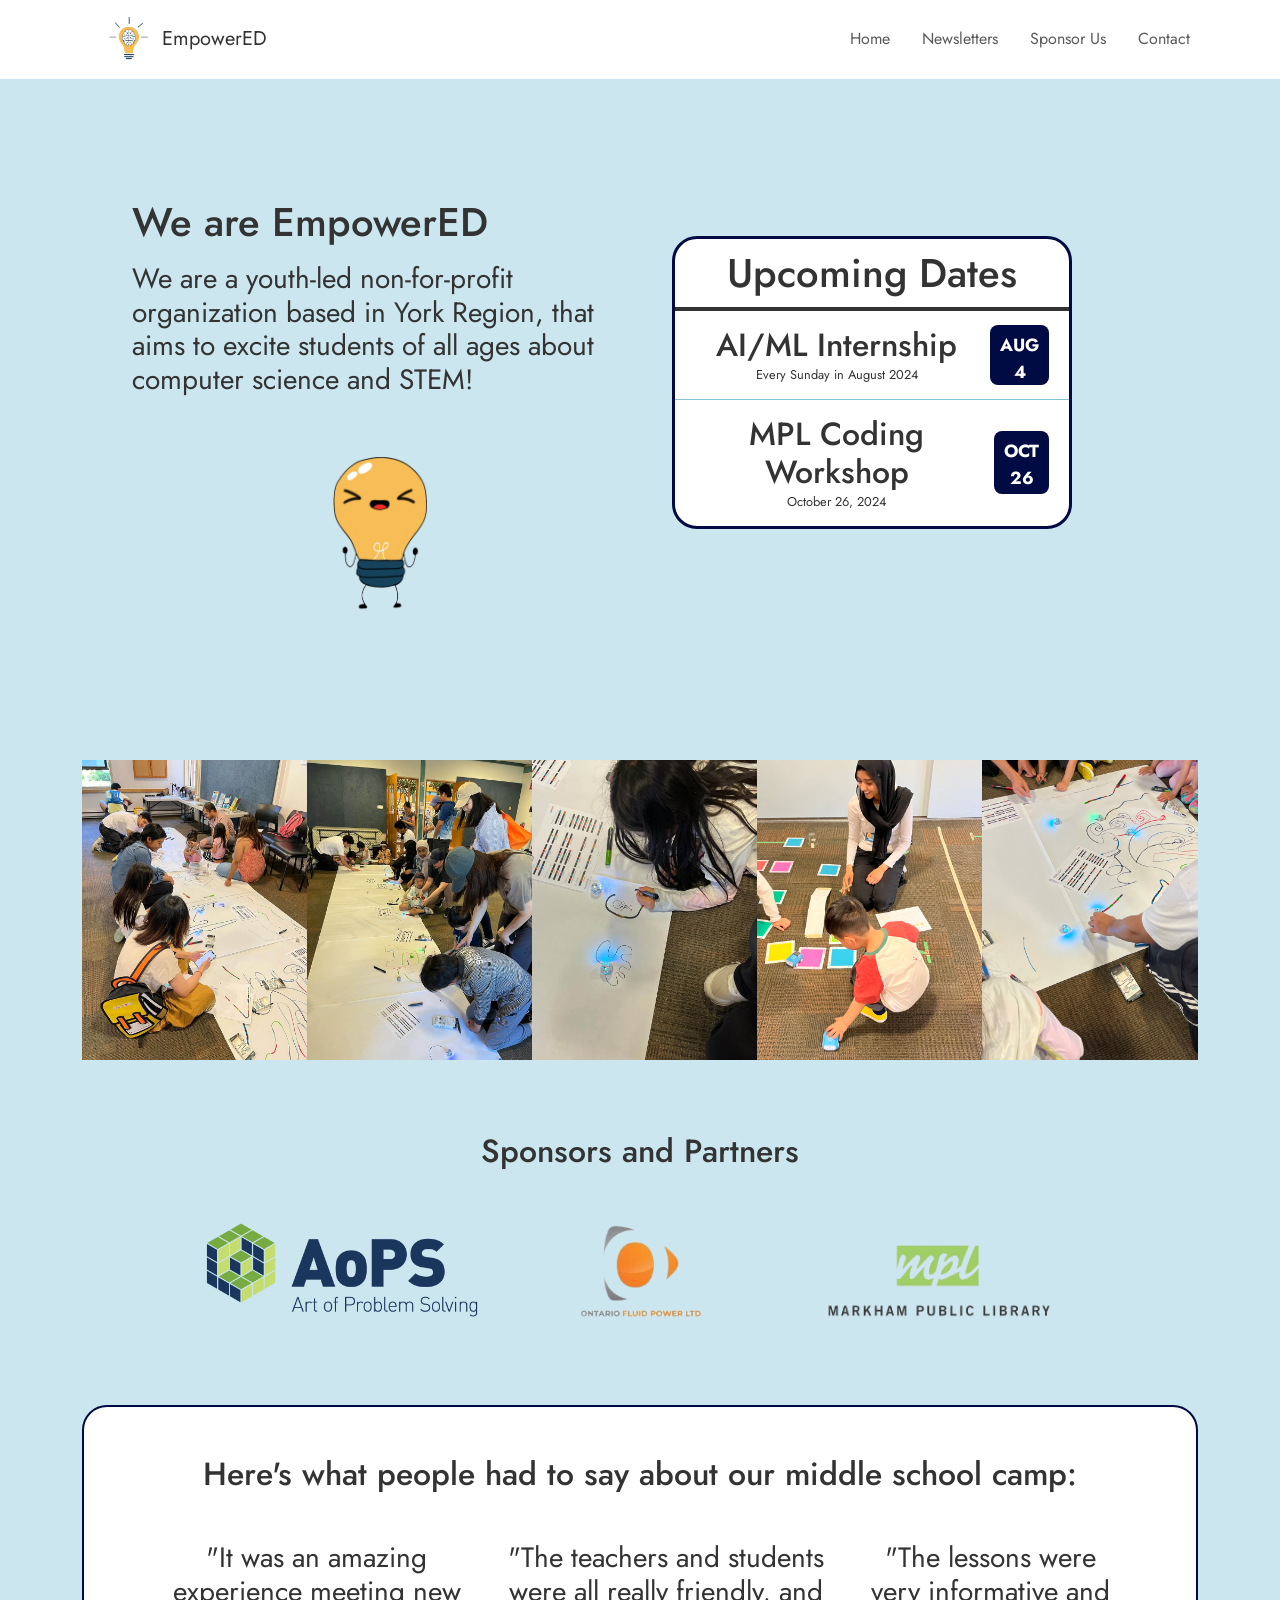
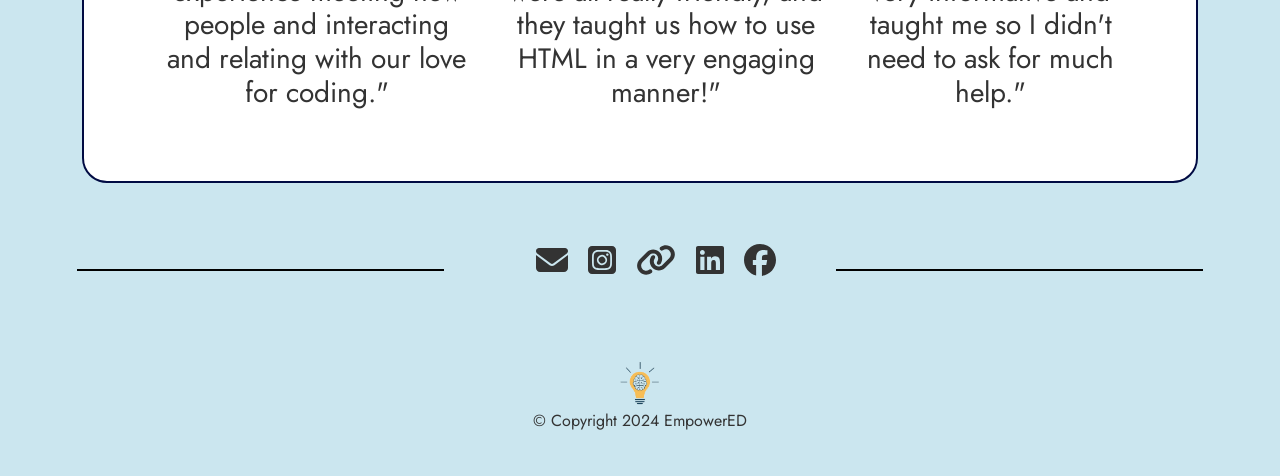
==== commit c52bd270: "testimonials" ====
--- a/index.html
+++ b/index.html
@@ -1 +1 @@
-<!doctype html><html lang="en"><head><meta charset="utf-8"/><link rel="icon" href="/favicon.ico"/><meta name="viewport" content="width=device-width,initial-scale=1"><meta name="theme-color" content="#000000"/><meta name="keywords" content="STEM, computer science, empowerED, York Region, high school, middle school"/><link rel="apple-touch-icon" href="/logo192.png"/><link rel="manifest" href="/manifest.json"/><title>EmpowerED</title><script defer="defer" src="/static/js/main.7a0302a0.js"></script><link href="/static/css/main.f33325de.css" rel="stylesheet"></head><body><noscript>You need to enable JavaScript to run this app.</noscript><div id="root"></div></body></html>+<!doctype html><html lang="en"><head><meta charset="utf-8"/><link rel="icon" href="/favicon.ico"/><meta name="viewport" content="width=device-width,initial-scale=1"><meta name="theme-color" content="#000000"/><meta name="keywords" content="STEM, computer science, empowerED, York Region, high school, middle school"/><link rel="apple-touch-icon" href="/logo192.png"/><link rel="manifest" href="/manifest.json"/><title>EmpowerED</title><script defer="defer" src="/static/js/main.e9694f4e.js"></script><link href="/static/css/main.c186f6c6.css" rel="stylesheet"></head><body><noscript>You need to enable JavaScript to run this app.</noscript><div id="root"></div></body></html>
--- a/static/css/main.c186f6c6.css
+++ b/static/css/main.c186f6c6.css
@@ -0,0 +1,7 @@
+@charset "UTF-8";@import url(https://fonts.googleapis.com/css2?family=Jost:ital,wght@0,100..900;1,100..900&display=swap);*{color:#333;font-family:Jost;margin:0}.content{background-color:#cbe6ef;margin:0;overflow-x:hidden;padding:0}.navbar,.white{background-color:#fff}.navbar{border-bottom:1px solid #fff;margin:0 auto;max-width:1200px;overflow:hidden;padding:20px 20px 30px;width:100vw}.navbar h1{font-size:x-large;padding:1vw 0 0 1vw}.navbar .links{margin-left:auto}.navbar a{margin-left:16px;padding:6px;text-decoration:none}.navbar a:hover{color:#81c3d7}.list{background-color:#cbe6ef;display:block;padding:3vh;text-align:center}.divided{align-items:center;display:flex}.divider{border-bottom:2px solid #000;flex-grow:1;margin:5px 50px}.footer_links li{display:inline-block;list-style-type:none;padding:10px}.footer_links a{color:#010b43}.bkgd,body{background-color:#cbe6ef}.signup{background-color:#fff;border:2px solid #010b43;border-radius:25px;padding:3vw}.sign-up li{list-style-type:none}.d-grid button,.sign-up li{padding:10px;text-decoration:none}.d-grid button{background-color:#010b43;border:none;border-radius:12px;color:#fff;margin-left:16px}.d-grid button:hover{background-color:#81c3d7}.homepage,.introduction{background-color:#cbe6ef}.introduction{padding:20px}.introduction,.sponsors{border-radius:10px}.introduction{background:#cbe6ef;color:#010b43;height:auto;min-height:60vh;padding:50px 50px 100px}.left{float:left;margin:auto;padding-top:5vh;width:50%}.left h1,.left h3{text-align:left}.left h3{font-weight:400}.left img{padding-top:5vh}.left img,.right{justify-content:center}.right{float:right}.sponsors{background-color:#cbe6ef;padding:5vh}.sponsors img{padding:3vh}.blog-list{background-color:#cbe6ef;padding:3vw}.blog-preview{margin:20px 0;padding:10px 16px}.blog-preview:hover{box-shadow:1px 3px 5px #0000001a}.blog-preview h2{color:#010b43;font-size:20px;margin-bottom:8px}.blog-preview a{text-decoration:none}.blog-preview a:hover{text-decoration:underline}.event-calendar *,.event-calendar div{transition:all .3s ease}.event-calendar{background:#fff;border:3px solid #010b43;border-radius:25px;margin:20px;min-width:300px;width:400px}.event-calendar a{color:#010b43;text-decoration:none}.event-calendar a:hover{color:#cbe6ef;opacity:.7}.event-calendar a:hover .title-event{transform:translate(5%);-webkit-transform:translate(5%);-moz-transform:translate(5%)}.event-calendar h1,.event-calendar h2,.event-calendar ul,.event-calendar ul li{list-style:none;margin:0;padding:0}.event-calendar .events-body ul li{border-bottom:1px solid #81c3d7;position:relative}.event-calendar .events-body ul li:last-child{border:0}.event-calendar .heading-title{border-bottom:4px solid;font-family:Roboto,sans-serif;font-size:.9em;padding:10px 20px;position:relative}.event-calendar .icon-box{bottom:0;font-size:1.8em;height:30px;margin:auto;position:absolute;right:20px;top:0}.event-calendar .event-left-content{padding:15px 20px}.event-calendar .event-left-content .title-event{width:80%}.event-calendar .event-left-content .title-event h2{margin:0;padding:0}.event-calendar .event-left-content .event-date{font-size:.8em}.event-calendar .event-left-content .event-location{font-size:.8em;font-weight:700}.event-calendar .event-icon{background:#010b43;border-radius:8px;bottom:0;display:block;height:50%;margin:auto;min-height:60px;padding:2px 10px;position:absolute;right:20px;text-align:center;top:0;width:auto}.event-calendar .event-icon .date,.event-calendar .event-icon .month{color:#fff;display:block}.event-calendar .event-icon .month{font-size:1.1em;font-weight:700;margin-top:5px;text-transform:uppercase}.event-calendar .event-icon .date{font-size:1.1em;font-weight:700}@media only screen and (max-width:480px){.event-calendar{margin:0;width:100%}.event-calendar .heading-title h1{font-size:1em}.event-calendar .title-event h2{font-size:.9em}.event-calendar .event-left-content .event-date,.event-calendar .event-left-content .event-location{font-size:.8em}}@keyframes slide{0%{transform:translateX(0)}to{transform:translateX(-50%)}}.slideshow-container{height:300px;overflow:hidden;position:relative;width:100%}.slideshow{animation:slide 30s linear infinite;display:flex;width:200%}.slide{height:300px;width:500px}.contact-links a{color:#010b43;font-size:large;height:100%;list-style-type:none;margin:1vh;text-align:center;text-decoration:none}.contact-links a:hover{color:#81c3d7}.contact{background-color:#cbe6ef;padding:10vh}article{padding:5vh 0}.spnsr-button{background-color:#010b43;border:none;border-radius:12px;color:#fff;margin:70px;padding:10px;text-decoration:none}.spnsr-button:hover{background-color:#61dafb}.spns-package{padding-bottom:30px}.horizontal-list{display:flex;justify-content:center;list-style:none}.horizontal-list-item{margin-right:30px}.horizontal-list-text{font-weight:400}.testimonials{border:2px solid #010b43;border-radius:25px}.App{text-align:center}.App-logo{height:40vmin;pointer-events:none}@media (prefers-reduced-motion:no-preference){.App-logo{animation:App-logo-spin 20s linear infinite}}.App-header{align-items:center;background-color:#282c34;color:#fff;display:flex;flex-direction:column;font-size:calc(10px + 2vmin);justify-content:center;min-height:100vh}.App-link{color:#61dafb}@keyframes App-logo-spin{0%{transform:rotate(0deg)}to{transform:rotate(1turn)}}.sponsor-us .section{align-items:center;background-color:#cbe6ef;border-radius:10px;display:flex;height:auto;justify-content:space-between;margin-bottom:40px;padding:40px 20px}.text-left,.text-right{flex:1 1;padding:20px}.image-left,.image-right{align-items:center;display:flex;flex:1 1;justify-content:center}.image-left{order:-1}.text-right{order:1;padding-right:30px;position:relative;right:2%}.image-mpl{max-height:30%;max-width:20%}.image-aops{max-height:30%;max-width:10%}.image-ontario-fluid{height:auto;width:30%}.image-workshop{right:5%}.image-workshop,.image-workshop2{height:30%;max-width:30%!important;position:relative}.image-workshop2{left:5%}@media (min-width:768px){.sponsorus-text{left:5%;position:relative}}
+/*!
+ * Bootstrap  v5.3.3 (https://getbootstrap.com/)
+ * Copyright 2011-2024 The Bootstrap Authors
+ * Licensed under MIT (https://github.com/twbs/bootstrap/blob/main/LICENSE)
+ */:root,[data-bs-theme=light]{--bs-blue:#0d6efd;--bs-indigo:#6610f2;--bs-purple:#6f42c1;--bs-pink:#d63384;--bs-red:#dc3545;--bs-orange:#fd7e14;--bs-yellow:#ffc107;--bs-green:#198754;--bs-teal:#20c997;--bs-cyan:#0dcaf0;--bs-black:#000;--bs-white:#fff;--bs-gray:#6c757d;--bs-gray-dark:#343a40;--bs-gray-100:#f8f9fa;--bs-gray-200:#e9ecef;--bs-gray-300:#dee2e6;--bs-gray-400:#ced4da;--bs-gray-500:#adb5bd;--bs-gray-600:#6c757d;--bs-gray-700:#495057;--bs-gray-800:#343a40;--bs-gray-900:#212529;--bs-primary:#0d6efd;--bs-secondary:#6c757d;--bs-success:#198754;--bs-info:#0dcaf0;--bs-warning:#ffc107;--bs-danger:#dc3545;--bs-light:#f8f9fa;--bs-dark:#212529;--bs-primary-rgb:13,110,253;--bs-secondary-rgb:108,117,125;--bs-success-rgb:25,135,84;--bs-info-rgb:13,202,240;--bs-warning-rgb:255,193,7;--bs-danger-rgb:220,53,69;--bs-light-rgb:248,249,250;--bs-dark-rgb:33,37,41;--bs-primary-text-emphasis:#052c65;--bs-secondary-text-emphasis:#2b2f32;--bs-success-text-emphasis:#0a3622;--bs-info-text-emphasis:#055160;--bs-warning-text-emphasis:#664d03;--bs-danger-text-emphasis:#58151c;--bs-light-text-emphasis:#495057;--bs-dark-text-emphasis:#495057;--bs-primary-bg-subtle:#cfe2ff;--bs-secondary-bg-subtle:#e2e3e5;--bs-success-bg-subtle:#d1e7dd;--bs-info-bg-subtle:#cff4fc;--bs-warning-bg-subtle:#fff3cd;--bs-danger-bg-subtle:#f8d7da;--bs-light-bg-subtle:#fcfcfd;--bs-dark-bg-subtle:#ced4da;--bs-primary-border-subtle:#9ec5fe;--bs-secondary-border-subtle:#c4c8cb;--bs-success-border-subtle:#a3cfbb;--bs-info-border-subtle:#9eeaf9;--bs-warning-border-subtle:#ffe69c;--bs-danger-border-subtle:#f1aeb5;--bs-light-border-subtle:#e9ecef;--bs-dark-border-subtle:#adb5bd;--bs-white-rgb:255,255,255;--bs-black-rgb:0,0,0;--bs-font-sans-serif:system-ui,-apple-system,"Segoe UI",Roboto,"Helvetica Neue","Noto Sans","Liberation Sans",Arial,sans-serif,"Apple Color Emoji","Segoe UI Emoji","Segoe UI Symbol","Noto Color Emoji";--bs-font-monospace:SFMono-Regular,Menlo,Monaco,Consolas,"Liberation Mono","Courier New",monospace;--bs-gradient:linear-gradient(180deg,#ffffff26,#fff0);--bs-body-font-family:var(--bs-font-sans-serif);--bs-body-font-size:1rem;--bs-body-font-weight:400;--bs-body-line-height:1.5;--bs-body-color:#212529;--bs-body-color-rgb:33,37,41;--bs-body-bg:#fff;--bs-body-bg-rgb:255,255,255;--bs-emphasis-color:#000;--bs-emphasis-color-rgb:0,0,0;--bs-secondary-color:#212529bf;--bs-secondary-color-rgb:33,37,41;--bs-secondary-bg:#e9ecef;--bs-secondary-bg-rgb:233,236,239;--bs-tertiary-color:#21252980;--bs-tertiary-color-rgb:33,37,41;--bs-tertiary-bg:#f8f9fa;--bs-tertiary-bg-rgb:248,249,250;--bs-heading-color:inherit;--bs-link-color:#0d6efd;--bs-link-color-rgb:13,110,253;--bs-link-decoration:underline;--bs-link-hover-color:#0a58ca;--bs-link-hover-color-rgb:10,88,202;--bs-code-color:#d63384;--bs-highlight-color:#212529;--bs-highlight-bg:#fff3cd;--bs-border-width:1px;--bs-border-style:solid;--bs-border-color:#dee2e6;--bs-border-color-translucent:rgba(0,0,0,.175);--bs-border-radius:0.375rem;--bs-border-radius-sm:0.25rem;--bs-border-radius-lg:0.5rem;--bs-border-radius-xl:1rem;--bs-border-radius-xxl:2rem;--bs-border-radius-2xl:var(--bs-border-radius-xxl);--bs-border-radius-pill:50rem;--bs-box-shadow:0 0.5rem 1rem #00000026;--bs-box-shadow-sm:0 0.125rem 0.25rem rgba(0,0,0,.075);--bs-box-shadow-lg:0 1rem 3rem rgba(0,0,0,.175);--bs-box-shadow-inset:inset 0 1px 2px rgba(0,0,0,.075);--bs-focus-ring-width:0.25rem;--bs-focus-ring-opacity:0.25;--bs-focus-ring-color:#0d6efd40;--bs-form-valid-color:#198754;--bs-form-valid-border-color:#198754;--bs-form-invalid-color:#dc3545;--bs-form-invalid-border-color:#dc3545}[data-bs-theme=dark]{--bs-body-color:#dee2e6;--bs-body-color-rgb:222,226,230;--bs-body-bg:#212529;--bs-body-bg-rgb:33,37,41;--bs-emphasis-color:#fff;--bs-emphasis-color-rgb:255,255,255;--bs-secondary-color:#dee2e6bf;--bs-secondary-color-rgb:222,226,230;--bs-secondary-bg:#343a40;--bs-secondary-bg-rgb:52,58,64;--bs-tertiary-color:#dee2e680;--bs-tertiary-color-rgb:222,226,230;--bs-tertiary-bg:#2b3035;--bs-tertiary-bg-rgb:43,48,53;--bs-primary-text-emphasis:#6ea8fe;--bs-secondary-text-emphasis:#a7acb1;--bs-success-text-emphasis:#75b798;--bs-info-text-emphasis:#6edff6;--bs-warning-text-emphasis:#ffda6a;--bs-danger-text-emphasis:#ea868f;--bs-light-text-emphasis:#f8f9fa;--bs-dark-text-emphasis:#dee2e6;--bs-primary-bg-subtle:#031633;--bs-secondary-bg-subtle:#161719;--bs-success-bg-subtle:#051b11;--bs-info-bg-subtle:#032830;--bs-warning-bg-subtle:#332701;--bs-danger-bg-subtle:#2c0b0e;--bs-light-bg-subtle:#343a40;--bs-dark-bg-subtle:#1a1d20;--bs-primary-border-subtle:#084298;--bs-secondary-border-subtle:#41464b;--bs-success-border-subtle:#0f5132;--bs-info-border-subtle:#087990;--bs-warning-border-subtle:#997404;--bs-danger-border-subtle:#842029;--bs-light-border-subtle:#495057;--bs-dark-border-subtle:#343a40;--bs-heading-color:inherit;--bs-link-color:#6ea8fe;--bs-link-hover-color:#8bb9fe;--bs-link-color-rgb:110,168,254;--bs-link-hover-color-rgb:139,185,254;--bs-code-color:#e685b5;--bs-highlight-color:#dee2e6;--bs-highlight-bg:#664d03;--bs-border-color:#495057;--bs-border-color-translucent:#ffffff26;--bs-form-valid-color:#75b798;--bs-form-valid-border-color:#75b798;--bs-form-invalid-color:#ea868f;--bs-form-invalid-border-color:#ea868f;color-scheme:dark}*,:after,:before{box-sizing:border-box}@media (prefers-reduced-motion:no-preference){:root{scroll-behavior:smooth}}body{-webkit-text-size-adjust:100%;-webkit-tap-highlight-color:rgba(0,0,0,0);background-color:#fff;background-color:var(--bs-body-bg);color:#212529;color:var(--bs-body-color);font-family:system-ui,-apple-system,Segoe UI,Roboto,Helvetica Neue,Noto Sans,Liberation Sans,Arial,sans-serif,Apple Color Emoji,Segoe UI Emoji,Segoe UI Symbol,Noto Color Emoji;font-family:var(--bs-body-font-family);font-size:1rem;font-size:var(--bs-body-font-size);font-weight:400;font-weight:var(--bs-body-font-weight);line-height:1.5;line-height:var(--bs-body-line-height);margin:0;text-align:var(--bs-body-text-align)}hr{border:0;border-top:1px solid;border-top:var(--bs-border-width) solid;color:inherit;margin:1rem 0;opacity:.25}.h1,.h2,.h3,.h4,.h5,.h6,h1,h2,h3,h4,h5,h6{color:inherit;color:var(--bs-heading-color);font-weight:500;line-height:1.2;margin-bottom:.5rem;margin-top:0}.h1,h1{font-size:calc(1.375rem + 1.5vw)}@media (min-width:1200px){.h1,h1{font-size:2.5rem}}.h2,h2{font-size:calc(1.325rem + .9vw)}@media (min-width:1200px){.h2,h2{font-size:2rem}}.h3,h3{font-size:calc(1.3rem + .6vw)}@media (min-width:1200px){.h3,h3{font-size:1.75rem}}.h4,h4{font-size:calc(1.275rem + .3vw)}@media (min-width:1200px){.h4,h4{font-size:1.5rem}}.h5,h5{font-size:1.25rem}.h6,h6{font-size:1rem}p{margin-bottom:1rem;margin-top:0}abbr[title]{cursor:help;-webkit-text-decoration:underline dotted;text-decoration:underline dotted;-webkit-text-decoration-skip-ink:none;text-decoration-skip-ink:none}address{font-style:normal;line-height:inherit;margin-bottom:1rem}ol,ul{padding-left:2rem}dl,ol,ul{margin-bottom:1rem;margin-top:0}ol ol,ol ul,ul ol,ul ul{margin-bottom:0}dt{font-weight:700}dd{margin-bottom:.5rem;margin-left:0}blockquote{margin:0 0 1rem}b,strong{font-weight:bolder}.small,small{font-size:.875em}.mark,mark{background-color:#fff3cd;background-color:var(--bs-highlight-bg);color:#212529;color:var(--bs-highlight-color);padding:.1875em}sub,sup{font-size:.75em;line-height:0;position:relative;vertical-align:initial}sub{bottom:-.25em}sup{top:-.5em}a{color:#0d6efd;color:rgba(var(--bs-link-color-rgb),var(--bs-link-opacity,1));text-decoration:underline}a:hover{--bs-link-color-rgb:var(--bs-link-hover-color-rgb)}a:not([href]):not([class]),a:not([href]):not([class]):hover{color:inherit;text-decoration:none}code,kbd,pre,samp{font-family:SFMono-Regular,Menlo,Monaco,Consolas,Liberation Mono,Courier New,monospace;font-family:var(--bs-font-monospace);font-size:1em}pre{display:block;font-size:.875em;margin-bottom:1rem;margin-top:0;overflow:auto}pre code{color:inherit;font-size:inherit;word-break:normal}code{word-wrap:break-word;color:#d63384;color:var(--bs-code-color);font-size:.875em}a>code{color:inherit}kbd{background-color:#212529;background-color:var(--bs-body-color);border-radius:.25rem;color:#fff;color:var(--bs-body-bg);font-size:.875em;padding:.1875rem .375rem}kbd kbd{font-size:1em;padding:0}figure{margin:0 0 1rem}img,svg{vertical-align:middle}table{border-collapse:collapse;caption-side:bottom}caption{color:#212529bf;color:var(--bs-secondary-color);padding-bottom:.5rem;padding-top:.5rem;text-align:left}th{text-align:inherit;text-align:-webkit-match-parent}tbody,td,tfoot,th,thead,tr{border:0 solid;border-color:inherit}label{display:inline-block}button{border-radius:0}button:focus:not(:focus-visible){outline:0}button,input,optgroup,select,textarea{font-family:inherit;font-size:inherit;line-height:inherit;margin:0}button,select{text-transform:none}[role=button]{cursor:pointer}select{word-wrap:normal}select:disabled{opacity:1}[list]:not([type=date]):not([type=datetime-local]):not([type=month]):not([type=week]):not([type=time])::-webkit-calendar-picker-indicator{display:none!important}[type=button],[type=reset],[type=submit],button{-webkit-appearance:button}[type=button]:not(:disabled),[type=reset]:not(:disabled),[type=submit]:not(:disabled),button:not(:disabled){cursor:pointer}::-moz-focus-inner{border-style:none;padding:0}textarea{resize:vertical}fieldset{border:0;margin:0;min-width:0;padding:0}legend{float:left;font-size:calc(1.275rem + .3vw);line-height:inherit;margin-bottom:.5rem;padding:0;width:100%}@media (min-width:1200px){legend{font-size:1.5rem}}legend+*{clear:left}::-webkit-datetime-edit-day-field,::-webkit-datetime-edit-fields-wrapper,::-webkit-datetime-edit-hour-field,::-webkit-datetime-edit-minute,::-webkit-datetime-edit-month-field,::-webkit-datetime-edit-text,::-webkit-datetime-edit-year-field{padding:0}::-webkit-inner-spin-button{height:auto}[type=search]{-webkit-appearance:textfield;outline-offset:-2px}::-webkit-search-decoration{-webkit-appearance:none}::-webkit-color-swatch-wrapper{padding:0}::-webkit-file-upload-button{-webkit-appearance:button;font:inherit}::file-selector-button{-webkit-appearance:button;font:inherit}output{display:inline-block}iframe{border:0}summary{cursor:pointer;display:list-item}progress{vertical-align:initial}[hidden]{display:none!important}.lead{font-size:1.25rem;font-weight:300}.display-1{font-size:calc(1.625rem + 4.5vw);font-weight:300;line-height:1.2}@media (min-width:1200px){.display-1{font-size:5rem}}.display-2{font-size:calc(1.575rem + 3.9vw);font-weight:300;line-height:1.2}@media (min-width:1200px){.display-2{font-size:4.5rem}}.display-3{font-size:calc(1.525rem + 3.3vw);font-weight:300;line-height:1.2}@media (min-width:1200px){.display-3{font-size:4rem}}.display-4{font-size:calc(1.475rem + 2.7vw);font-weight:300;line-height:1.2}@media (min-width:1200px){.display-4{font-size:3.5rem}}.display-5{font-size:calc(1.425rem + 2.1vw);font-weight:300;line-height:1.2}@media (min-width:1200px){.display-5{font-size:3rem}}.display-6{font-size:calc(1.375rem + 1.5vw);font-weight:300;line-height:1.2}@media (min-width:1200px){.display-6{font-size:2.5rem}}.list-inline,.list-unstyled{list-style:none;padding-left:0}.list-inline-item{display:inline-block}.list-inline-item:not(:last-child){margin-right:.5rem}.initialism{font-size:.875em;text-transform:uppercase}.blockquote{font-size:1.25rem;margin-bottom:1rem}.blockquote>:last-child{margin-bottom:0}.blockquote-footer{color:#6c757d;font-size:.875em;margin-bottom:1rem;margin-top:-1rem}.blockquote-footer:before{content:"— "}.img-fluid,.img-thumbnail{height:auto;max-width:100%}.img-thumbnail{background-color:#fff;background-color:var(--bs-body-bg);border:1px solid #dee2e6;border:var(--bs-border-width) solid var(--bs-border-color);border-radius:.375rem;border-radius:var(--bs-border-radius);padding:.25rem}.figure{display:inline-block}.figure-img{line-height:1;margin-bottom:.5rem}.figure-caption{color:#212529bf;color:var(--bs-secondary-color);font-size:.875em}.container,.container-fluid,.container-lg,.container-md,.container-sm,.container-xl,.container-xxl{--bs-gutter-x:1.5rem;--bs-gutter-y:0;margin-left:auto;margin-right:auto;padding-left:calc(var(--bs-gutter-x)*.5);padding-right:calc(var(--bs-gutter-x)*.5);width:100%}@media (min-width:576px){.container,.container-sm{max-width:540px}}@media (min-width:768px){.container,.container-md,.container-sm{max-width:720px}}@media (min-width:992px){.container,.container-lg,.container-md,.container-sm{max-width:960px}}@media (min-width:1200px){.container,.container-lg,.container-md,.container-sm,.container-xl{max-width:1140px}}@media (min-width:1400px){.container,.container-lg,.container-md,.container-sm,.container-xl,.container-xxl{max-width:1320px}}:root{--bs-breakpoint-xs:0;--bs-breakpoint-sm:576px;--bs-breakpoint-md:768px;--bs-breakpoint-lg:992px;--bs-breakpoint-xl:1200px;--bs-breakpoint-xxl:1400px}.row{--bs-gutter-x:1.5rem;--bs-gutter-y:0;display:flex;flex-wrap:wrap;margin-left:calc(var(--bs-gutter-x)*-.5);margin-right:calc(var(--bs-gutter-x)*-.5);margin-top:calc(var(--bs-gutter-y)*-1)}.row>*{flex-shrink:0;margin-top:var(--bs-gutter-y);max-width:100%;padding-left:calc(var(--bs-gutter-x)*.5);padding-right:calc(var(--bs-gutter-x)*.5);width:100%}.col{flex:1 0}.row-cols-auto>*{flex:0 0 auto;width:auto}.row-cols-1>*{flex:0 0 auto;width:100%}.row-cols-2>*{flex:0 0 auto;width:50%}.row-cols-3>*{flex:0 0 auto;width:33.33333333%}.row-cols-4>*{flex:0 0 auto;width:25%}.row-cols-5>*{flex:0 0 auto;width:20%}.row-cols-6>*{flex:0 0 auto;width:16.66666667%}.col-auto{flex:0 0 auto;width:auto}.col-1{flex:0 0 auto;width:8.33333333%}.col-2{flex:0 0 auto;width:16.66666667%}.col-3{flex:0 0 auto;width:25%}.col-4{flex:0 0 auto;width:33.33333333%}.col-5{flex:0 0 auto;width:41.66666667%}.col-6{flex:0 0 auto;width:50%}.col-7{flex:0 0 auto;width:58.33333333%}.col-8{flex:0 0 auto;width:66.66666667%}.col-9{flex:0 0 auto;width:75%}.col-10{flex:0 0 auto;width:83.33333333%}.col-11{flex:0 0 auto;width:91.66666667%}.col-12{flex:0 0 auto;width:100%}.offset-1{margin-left:8.33333333%}.offset-2{margin-left:16.66666667%}.offset-3{margin-left:25%}.offset-4{margin-left:33.33333333%}.offset-5{margin-left:41.66666667%}.offset-6{margin-left:50%}.offset-7{margin-left:58.33333333%}.offset-8{margin-left:66.66666667%}.offset-9{margin-left:75%}.offset-10{margin-left:83.33333333%}.offset-11{margin-left:91.66666667%}.g-0,.gx-0{--bs-gutter-x:0}.g-0,.gy-0{--bs-gutter-y:0}.g-1,.gx-1{--bs-gutter-x:0.25rem}.g-1,.gy-1{--bs-gutter-y:0.25rem}.g-2,.gx-2{--bs-gutter-x:0.5rem}.g-2,.gy-2{--bs-gutter-y:0.5rem}.g-3,.gx-3{--bs-gutter-x:1rem}.g-3,.gy-3{--bs-gutter-y:1rem}.g-4,.gx-4{--bs-gutter-x:1.5rem}.g-4,.gy-4{--bs-gutter-y:1.5rem}.g-5,.gx-5{--bs-gutter-x:3rem}.g-5,.gy-5{--bs-gutter-y:3rem}@media (min-width:576px){.col-sm{flex:1 0}.row-cols-sm-auto>*{flex:0 0 auto;width:auto}.row-cols-sm-1>*{flex:0 0 auto;width:100%}.row-cols-sm-2>*{flex:0 0 auto;width:50%}.row-cols-sm-3>*{flex:0 0 auto;width:33.33333333%}.row-cols-sm-4>*{flex:0 0 auto;width:25%}.row-cols-sm-5>*{flex:0 0 auto;width:20%}.row-cols-sm-6>*{flex:0 0 auto;width:16.66666667%}.col-sm-auto{flex:0 0 auto;width:auto}.col-sm-1{flex:0 0 auto;width:8.33333333%}.col-sm-2{flex:0 0 auto;width:16.66666667%}.col-sm-3{flex:0 0 auto;width:25%}.col-sm-4{flex:0 0 auto;width:33.33333333%}.col-sm-5{flex:0 0 auto;width:41.66666667%}.col-sm-6{flex:0 0 auto;width:50%}.col-sm-7{flex:0 0 auto;width:58.33333333%}.col-sm-8{flex:0 0 auto;width:66.66666667%}.col-sm-9{flex:0 0 auto;width:75%}.col-sm-10{flex:0 0 auto;width:83.33333333%}.col-sm-11{flex:0 0 auto;width:91.66666667%}.col-sm-12{flex:0 0 auto;width:100%}.offset-sm-0{margin-left:0}.offset-sm-1{margin-left:8.33333333%}.offset-sm-2{margin-left:16.66666667%}.offset-sm-3{margin-left:25%}.offset-sm-4{margin-left:33.33333333%}.offset-sm-5{margin-left:41.66666667%}.offset-sm-6{margin-left:50%}.offset-sm-7{margin-left:58.33333333%}.offset-sm-8{margin-left:66.66666667%}.offset-sm-9{margin-left:75%}.offset-sm-10{margin-left:83.33333333%}.offset-sm-11{margin-left:91.66666667%}.g-sm-0,.gx-sm-0{--bs-gutter-x:0}.g-sm-0,.gy-sm-0{--bs-gutter-y:0}.g-sm-1,.gx-sm-1{--bs-gutter-x:0.25rem}.g-sm-1,.gy-sm-1{--bs-gutter-y:0.25rem}.g-sm-2,.gx-sm-2{--bs-gutter-x:0.5rem}.g-sm-2,.gy-sm-2{--bs-gutter-y:0.5rem}.g-sm-3,.gx-sm-3{--bs-gutter-x:1rem}.g-sm-3,.gy-sm-3{--bs-gutter-y:1rem}.g-sm-4,.gx-sm-4{--bs-gutter-x:1.5rem}.g-sm-4,.gy-sm-4{--bs-gutter-y:1.5rem}.g-sm-5,.gx-sm-5{--bs-gutter-x:3rem}.g-sm-5,.gy-sm-5{--bs-gutter-y:3rem}}@media (min-width:768px){.col-md{flex:1 0}.row-cols-md-auto>*{flex:0 0 auto;width:auto}.row-cols-md-1>*{flex:0 0 auto;width:100%}.row-cols-md-2>*{flex:0 0 auto;width:50%}.row-cols-md-3>*{flex:0 0 auto;width:33.33333333%}.row-cols-md-4>*{flex:0 0 auto;width:25%}.row-cols-md-5>*{flex:0 0 auto;width:20%}.row-cols-md-6>*{flex:0 0 auto;width:16.66666667%}.col-md-auto{flex:0 0 auto;width:auto}.col-md-1{flex:0 0 auto;width:8.33333333%}.col-md-2{flex:0 0 auto;width:16.66666667%}.col-md-3{flex:0 0 auto;width:25%}.col-md-4{flex:0 0 auto;width:33.33333333%}.col-md-5{flex:0 0 auto;width:41.66666667%}.col-md-6{flex:0 0 auto;width:50%}.col-md-7{flex:0 0 auto;width:58.33333333%}.col-md-8{flex:0 0 auto;width:66.66666667%}.col-md-9{flex:0 0 auto;width:75%}.col-md-10{flex:0 0 auto;width:83.33333333%}.col-md-11{flex:0 0 auto;width:91.66666667%}.col-md-12{flex:0 0 auto;width:100%}.offset-md-0{margin-left:0}.offset-md-1{margin-left:8.33333333%}.offset-md-2{margin-left:16.66666667%}.offset-md-3{margin-left:25%}.offset-md-4{margin-left:33.33333333%}.offset-md-5{margin-left:41.66666667%}.offset-md-6{margin-left:50%}.offset-md-7{margin-left:58.33333333%}.offset-md-8{margin-left:66.66666667%}.offset-md-9{margin-left:75%}.offset-md-10{margin-left:83.33333333%}.offset-md-11{margin-left:91.66666667%}.g-md-0,.gx-md-0{--bs-gutter-x:0}.g-md-0,.gy-md-0{--bs-gutter-y:0}.g-md-1,.gx-md-1{--bs-gutter-x:0.25rem}.g-md-1,.gy-md-1{--bs-gutter-y:0.25rem}.g-md-2,.gx-md-2{--bs-gutter-x:0.5rem}.g-md-2,.gy-md-2{--bs-gutter-y:0.5rem}.g-md-3,.gx-md-3{--bs-gutter-x:1rem}.g-md-3,.gy-md-3{--bs-gutter-y:1rem}.g-md-4,.gx-md-4{--bs-gutter-x:1.5rem}.g-md-4,.gy-md-4{--bs-gutter-y:1.5rem}.g-md-5,.gx-md-5{--bs-gutter-x:3rem}.g-md-5,.gy-md-5{--bs-gutter-y:3rem}}@media (min-width:992px){.col-lg{flex:1 0}.row-cols-lg-auto>*{flex:0 0 auto;width:auto}.row-cols-lg-1>*{flex:0 0 auto;width:100%}.row-cols-lg-2>*{flex:0 0 auto;width:50%}.row-cols-lg-3>*{flex:0 0 auto;width:33.33333333%}.row-cols-lg-4>*{flex:0 0 auto;width:25%}.row-cols-lg-5>*{flex:0 0 auto;width:20%}.row-cols-lg-6>*{flex:0 0 auto;width:16.66666667%}.col-lg-auto{flex:0 0 auto;width:auto}.col-lg-1{flex:0 0 auto;width:8.33333333%}.col-lg-2{flex:0 0 auto;width:16.66666667%}.col-lg-3{flex:0 0 auto;width:25%}.col-lg-4{flex:0 0 auto;width:33.33333333%}.col-lg-5{flex:0 0 auto;width:41.66666667%}.col-lg-6{flex:0 0 auto;width:50%}.col-lg-7{flex:0 0 auto;width:58.33333333%}.col-lg-8{flex:0 0 auto;width:66.66666667%}.col-lg-9{flex:0 0 auto;width:75%}.col-lg-10{flex:0 0 auto;width:83.33333333%}.col-lg-11{flex:0 0 auto;width:91.66666667%}.col-lg-12{flex:0 0 auto;width:100%}.offset-lg-0{margin-left:0}.offset-lg-1{margin-left:8.33333333%}.offset-lg-2{margin-left:16.66666667%}.offset-lg-3{margin-left:25%}.offset-lg-4{margin-left:33.33333333%}.offset-lg-5{margin-left:41.66666667%}.offset-lg-6{margin-left:50%}.offset-lg-7{margin-left:58.33333333%}.offset-lg-8{margin-left:66.66666667%}.offset-lg-9{margin-left:75%}.offset-lg-10{margin-left:83.33333333%}.offset-lg-11{margin-left:91.66666667%}.g-lg-0,.gx-lg-0{--bs-gutter-x:0}.g-lg-0,.gy-lg-0{--bs-gutter-y:0}.g-lg-1,.gx-lg-1{--bs-gutter-x:0.25rem}.g-lg-1,.gy-lg-1{--bs-gutter-y:0.25rem}.g-lg-2,.gx-lg-2{--bs-gutter-x:0.5rem}.g-lg-2,.gy-lg-2{--bs-gutter-y:0.5rem}.g-lg-3,.gx-lg-3{--bs-gutter-x:1rem}.g-lg-3,.gy-lg-3{--bs-gutter-y:1rem}.g-lg-4,.gx-lg-4{--bs-gutter-x:1.5rem}.g-lg-4,.gy-lg-4{--bs-gutter-y:1.5rem}.g-lg-5,.gx-lg-5{--bs-gutter-x:3rem}.g-lg-5,.gy-lg-5{--bs-gutter-y:3rem}}@media (min-width:1200px){.col-xl{flex:1 0}.row-cols-xl-auto>*{flex:0 0 auto;width:auto}.row-cols-xl-1>*{flex:0 0 auto;width:100%}.row-cols-xl-2>*{flex:0 0 auto;width:50%}.row-cols-xl-3>*{flex:0 0 auto;width:33.33333333%}.row-cols-xl-4>*{flex:0 0 auto;width:25%}.row-cols-xl-5>*{flex:0 0 auto;width:20%}.row-cols-xl-6>*{flex:0 0 auto;width:16.66666667%}.col-xl-auto{flex:0 0 auto;width:auto}.col-xl-1{flex:0 0 auto;width:8.33333333%}.col-xl-2{flex:0 0 auto;width:16.66666667%}.col-xl-3{flex:0 0 auto;width:25%}.col-xl-4{flex:0 0 auto;width:33.33333333%}.col-xl-5{flex:0 0 auto;width:41.66666667%}.col-xl-6{flex:0 0 auto;width:50%}.col-xl-7{flex:0 0 auto;width:58.33333333%}.col-xl-8{flex:0 0 auto;width:66.66666667%}.col-xl-9{flex:0 0 auto;width:75%}.col-xl-10{flex:0 0 auto;width:83.33333333%}.col-xl-11{flex:0 0 auto;width:91.66666667%}.col-xl-12{flex:0 0 auto;width:100%}.offset-xl-0{margin-left:0}.offset-xl-1{margin-left:8.33333333%}.offset-xl-2{margin-left:16.66666667%}.offset-xl-3{margin-left:25%}.offset-xl-4{margin-left:33.33333333%}.offset-xl-5{margin-left:41.66666667%}.offset-xl-6{margin-left:50%}.offset-xl-7{margin-left:58.33333333%}.offset-xl-8{margin-left:66.66666667%}.offset-xl-9{margin-left:75%}.offset-xl-10{margin-left:83.33333333%}.offset-xl-11{margin-left:91.66666667%}.g-xl-0,.gx-xl-0{--bs-gutter-x:0}.g-xl-0,.gy-xl-0{--bs-gutter-y:0}.g-xl-1,.gx-xl-1{--bs-gutter-x:0.25rem}.g-xl-1,.gy-xl-1{--bs-gutter-y:0.25rem}.g-xl-2,.gx-xl-2{--bs-gutter-x:0.5rem}.g-xl-2,.gy-xl-2{--bs-gutter-y:0.5rem}.g-xl-3,.gx-xl-3{--bs-gutter-x:1rem}.g-xl-3,.gy-xl-3{--bs-gutter-y:1rem}.g-xl-4,.gx-xl-4{--bs-gutter-x:1.5rem}.g-xl-4,.gy-xl-4{--bs-gutter-y:1.5rem}.g-xl-5,.gx-xl-5{--bs-gutter-x:3rem}.g-xl-5,.gy-xl-5{--bs-gutter-y:3rem}}@media (min-width:1400px){.col-xxl{flex:1 0}.row-cols-xxl-auto>*{flex:0 0 auto;width:auto}.row-cols-xxl-1>*{flex:0 0 auto;width:100%}.row-cols-xxl-2>*{flex:0 0 auto;width:50%}.row-cols-xxl-3>*{flex:0 0 auto;width:33.33333333%}.row-cols-xxl-4>*{flex:0 0 auto;width:25%}.row-cols-xxl-5>*{flex:0 0 auto;width:20%}.row-cols-xxl-6>*{flex:0 0 auto;width:16.66666667%}.col-xxl-auto{flex:0 0 auto;width:auto}.col-xxl-1{flex:0 0 auto;width:8.33333333%}.col-xxl-2{flex:0 0 auto;width:16.66666667%}.col-xxl-3{flex:0 0 auto;width:25%}.col-xxl-4{flex:0 0 auto;width:33.33333333%}.col-xxl-5{flex:0 0 auto;width:41.66666667%}.col-xxl-6{flex:0 0 auto;width:50%}.col-xxl-7{flex:0 0 auto;width:58.33333333%}.col-xxl-8{flex:0 0 auto;width:66.66666667%}.col-xxl-9{flex:0 0 auto;width:75%}.col-xxl-10{flex:0 0 auto;width:83.33333333%}.col-xxl-11{flex:0 0 auto;width:91.66666667%}.col-xxl-12{flex:0 0 auto;width:100%}.offset-xxl-0{margin-left:0}.offset-xxl-1{margin-left:8.33333333%}.offset-xxl-2{margin-left:16.66666667%}.offset-xxl-3{margin-left:25%}.offset-xxl-4{margin-left:33.33333333%}.offset-xxl-5{margin-left:41.66666667%}.offset-xxl-6{margin-left:50%}.offset-xxl-7{margin-left:58.33333333%}.offset-xxl-8{margin-left:66.66666667%}.offset-xxl-9{margin-left:75%}.offset-xxl-10{margin-left:83.33333333%}.offset-xxl-11{margin-left:91.66666667%}.g-xxl-0,.gx-xxl-0{--bs-gutter-x:0}.g-xxl-0,.gy-xxl-0{--bs-gutter-y:0}.g-xxl-1,.gx-xxl-1{--bs-gutter-x:0.25rem}.g-xxl-1,.gy-xxl-1{--bs-gutter-y:0.25rem}.g-xxl-2,.gx-xxl-2{--bs-gutter-x:0.5rem}.g-xxl-2,.gy-xxl-2{--bs-gutter-y:0.5rem}.g-xxl-3,.gx-xxl-3{--bs-gutter-x:1rem}.g-xxl-3,.gy-xxl-3{--bs-gutter-y:1rem}.g-xxl-4,.gx-xxl-4{--bs-gutter-x:1.5rem}.g-xxl-4,.gy-xxl-4{--bs-gutter-y:1.5rem}.g-xxl-5,.gx-xxl-5{--bs-gutter-x:3rem}.g-xxl-5,.gy-xxl-5{--bs-gutter-y:3rem}}.table{--bs-table-color-type:initial;--bs-table-bg-type:initial;--bs-table-color-state:initial;--bs-table-bg-state:initial;--bs-table-color:var(--bs-emphasis-color);--bs-table-bg:var(--bs-body-bg);--bs-table-border-color:var(--bs-border-color);--bs-table-accent-bg:#0000;--bs-table-striped-color:var(--bs-emphasis-color);--bs-table-striped-bg:rgba(var(--bs-emphasis-color-rgb),0.05);--bs-table-active-color:var(--bs-emphasis-color);--bs-table-active-bg:rgba(var(--bs-emphasis-color-rgb),0.1);--bs-table-hover-color:var(--bs-emphasis-color);--bs-table-hover-bg:rgba(var(--bs-emphasis-color-rgb),0.075);border-color:var(--bs-table-border-color);margin-bottom:1rem;vertical-align:top;width:100%}.table>:not(caption)>*>*{background-color:var(--bs-table-bg);border-bottom-width:1px;border-bottom-width:var(--bs-border-width);box-shadow:inset 0 0 0 9999px var(--bs-table-accent-bg);box-shadow:inset 0 0 0 9999px var(--bs-table-bg-state,var(--bs-table-bg-type,var(--bs-table-accent-bg)));color:var(--bs-table-color);color:var(--bs-table-color-state,var(--bs-table-color-type,var(--bs-table-color)));padding:.5rem}.table>tbody{vertical-align:inherit}.table>thead{vertical-align:bottom}.table-group-divider{border-top:2px solid;border-top:calc(var(--bs-border-width)*2) solid}.caption-top{caption-side:top}.table-sm>:not(caption)>*>*{padding:.25rem}.table-bordered>:not(caption)>*{border-width:1px 0;border-width:var(--bs-border-width) 0}.table-bordered>:not(caption)>*>*{border-width:0 1px;border-width:0 var(--bs-border-width)}.table-borderless>:not(caption)>*>*{border-bottom-width:0}.table-borderless>:not(:first-child){border-top-width:0}.table-striped-columns>:not(caption)>tr>:nth-child(2n),.table-striped>tbody>tr:nth-of-type(odd)>*{--bs-table-color-type:var(--bs-table-striped-color);--bs-table-bg-type:var(--bs-table-striped-bg)}.table-active{--bs-table-color-state:var(--bs-table-active-color);--bs-table-bg-state:var(--bs-table-active-bg)}.table-hover>tbody>tr:hover>*{--bs-table-color-state:var(--bs-table-hover-color);--bs-table-bg-state:var(--bs-table-hover-bg)}.table-primary{--bs-table-color:#000;--bs-table-bg:#cfe2ff;--bs-table-border-color:#a6b5cc;--bs-table-striped-bg:#c5d7f2;--bs-table-striped-color:#000;--bs-table-active-bg:#bacbe6;--bs-table-active-color:#000;--bs-table-hover-bg:#bfd1ec;--bs-table-hover-color:#000}.table-primary,.table-secondary{border-color:var(--bs-table-border-color);color:var(--bs-table-color)}.table-secondary{--bs-table-color:#000;--bs-table-bg:#e2e3e5;--bs-table-border-color:#b5b6b7;--bs-table-striped-bg:#d7d8da;--bs-table-striped-color:#000;--bs-table-active-bg:#cbccce;--bs-table-active-color:#000;--bs-table-hover-bg:#d1d2d4;--bs-table-hover-color:#000}.table-success{--bs-table-color:#000;--bs-table-bg:#d1e7dd;--bs-table-border-color:#a7b9b1;--bs-table-striped-bg:#c7dbd2;--bs-table-striped-color:#000;--bs-table-active-bg:#bcd0c7;--bs-table-active-color:#000;--bs-table-hover-bg:#c1d6cc;--bs-table-hover-color:#000}.table-info,.table-success{border-color:var(--bs-table-border-color);color:var(--bs-table-color)}.table-info{--bs-table-color:#000;--bs-table-bg:#cff4fc;--bs-table-border-color:#a6c3ca;--bs-table-striped-bg:#c5e8ef;--bs-table-striped-color:#000;--bs-table-active-bg:#badce3;--bs-table-active-color:#000;--bs-table-hover-bg:#bfe2e9;--bs-table-hover-color:#000}.table-warning{--bs-table-color:#000;--bs-table-bg:#fff3cd;--bs-table-border-color:#ccc2a4;--bs-table-striped-bg:#f2e7c3;--bs-table-striped-color:#000;--bs-table-active-bg:#e6dbb9;--bs-table-active-color:#000;--bs-table-hover-bg:#ece1be;--bs-table-hover-color:#000}.table-danger,.table-warning{border-color:var(--bs-table-border-color);color:var(--bs-table-color)}.table-danger{--bs-table-color:#000;--bs-table-bg:#f8d7da;--bs-table-border-color:#c6acae;--bs-table-striped-bg:#eccccf;--bs-table-striped-color:#000;--bs-table-active-bg:#dfc2c4;--bs-table-active-color:#000;--bs-table-hover-bg:#e5c7ca;--bs-table-hover-color:#000}.table-light{--bs-table-color:#000;--bs-table-bg:#f8f9fa;--bs-table-border-color:#c6c7c8;--bs-table-striped-bg:#ecedee;--bs-table-striped-color:#000;--bs-table-active-bg:#dfe0e1;--bs-table-active-color:#000;--bs-table-hover-bg:#e5e6e7;--bs-table-hover-color:#000}.table-dark,.table-light{border-color:var(--bs-table-border-color);color:var(--bs-table-color)}.table-dark{--bs-table-color:#fff;--bs-table-bg:#212529;--bs-table-border-color:#4d5154;--bs-table-striped-bg:#2c3034;--bs-table-striped-color:#fff;--bs-table-active-bg:#373b3e;--bs-table-active-color:#fff;--bs-table-hover-bg:#323539;--bs-table-hover-color:#fff}.table-responsive{-webkit-overflow-scrolling:touch;overflow-x:auto}@media (max-width:575.98px){.table-responsive-sm{-webkit-overflow-scrolling:touch;overflow-x:auto}}@media (max-width:767.98px){.table-responsive-md{-webkit-overflow-scrolling:touch;overflow-x:auto}}@media (max-width:991.98px){.table-responsive-lg{-webkit-overflow-scrolling:touch;overflow-x:auto}}@media (max-width:1199.98px){.table-responsive-xl{-webkit-overflow-scrolling:touch;overflow-x:auto}}@media (max-width:1399.98px){.table-responsive-xxl{-webkit-overflow-scrolling:touch;overflow-x:auto}}.form-label{margin-bottom:.5rem}.col-form-label{font-size:inherit;line-height:1.5;margin-bottom:0;padding-bottom:calc(.375rem + 1px);padding-bottom:calc(.375rem + var(--bs-border-width));padding-top:calc(.375rem + 1px);padding-top:calc(.375rem + var(--bs-border-width))}.col-form-label-lg{font-size:1.25rem;padding-bottom:calc(.5rem + 1px);padding-bottom:calc(.5rem + var(--bs-border-width));padding-top:calc(.5rem + 1px);padding-top:calc(.5rem + var(--bs-border-width))}.col-form-label-sm{font-size:.875rem;padding-bottom:calc(.25rem + 1px);padding-bottom:calc(.25rem + var(--bs-border-width));padding-top:calc(.25rem + 1px);padding-top:calc(.25rem + var(--bs-border-width))}.form-text{color:#212529bf;color:var(--bs-secondary-color);font-size:.875em;margin-top:.25rem}.form-control{-webkit-appearance:none;appearance:none;background-clip:padding-box;background-color:#fff;background-color:var(--bs-body-bg);border:1px solid #dee2e6;border:var(--bs-border-width) solid var(--bs-border-color);border-radius:.375rem;border-radius:var(--bs-border-radius);color:#212529;color:var(--bs-body-color);display:block;font-size:1rem;font-weight:400;line-height:1.5;padding:.375rem .75rem;transition:border-color .15s ease-in-out,box-shadow .15s ease-in-out;width:100%}@media (prefers-reduced-motion:reduce){.form-control{transition:none}}.form-control[type=file]{overflow:hidden}.form-control[type=file]:not(:disabled):not([readonly]){cursor:pointer}.form-control:focus{background-color:#fff;background-color:var(--bs-body-bg);border-color:#86b7fe;box-shadow:0 0 0 .25rem #0d6efd40;color:#212529;color:var(--bs-body-color);outline:0}.form-control::-webkit-date-and-time-value{height:1.5em;margin:0;min-width:85px}.form-control::-webkit-datetime-edit{display:block;padding:0}.form-control::placeholder{color:#212529bf;color:var(--bs-secondary-color);opacity:1}.form-control:disabled{background-color:#e9ecef;background-color:var(--bs-secondary-bg);opacity:1}.form-control::-webkit-file-upload-button{background-color:#f8f9fa;background-color:var(--bs-tertiary-bg);border:0 solid;border-color:inherit;border-inline-end-width:1px;border-inline-end-width:var(--bs-border-width);border-radius:0;color:#212529;color:var(--bs-body-color);margin:-.375rem -.75rem;margin-inline-end:.75rem;padding:.375rem .75rem;pointer-events:none;-webkit-transition:color .15s ease-in-out,background-color .15s ease-in-out,border-color .15s ease-in-out,box-shadow .15s ease-in-out;transition:color .15s ease-in-out,background-color .15s ease-in-out,border-color .15s ease-in-out,box-shadow .15s ease-in-out}.form-control::file-selector-button{background-color:#f8f9fa;background-color:var(--bs-tertiary-bg);border:0 solid;border-color:inherit;border-inline-end-width:1px;border-inline-end-width:var(--bs-border-width);border-radius:0;color:#212529;color:var(--bs-body-color);margin:-.375rem -.75rem;margin-inline-end:.75rem;padding:.375rem .75rem;pointer-events:none;transition:color .15s ease-in-out,background-color .15s ease-in-out,border-color .15s ease-in-out,box-shadow .15s ease-in-out}@media (prefers-reduced-motion:reduce){.form-control::-webkit-file-upload-button{-webkit-transition:none;transition:none}.form-control::file-selector-button{transition:none}}.form-control:hover:not(:disabled):not([readonly])::-webkit-file-upload-button{background-color:#e9ecef;background-color:var(--bs-secondary-bg)}.form-control:hover:not(:disabled):not([readonly])::file-selector-button{background-color:#e9ecef;background-color:var(--bs-secondary-bg)}.form-control-plaintext{background-color:initial;border:solid #0000;border-width:1px 0;border-width:var(--bs-border-width) 0;color:#212529;color:var(--bs-body-color);display:block;line-height:1.5;margin-bottom:0;padding:.375rem 0;width:100%}.form-control-plaintext:focus{outline:0}.form-control-plaintext.form-control-lg,.form-control-plaintext.form-control-sm{padding-left:0;padding-right:0}.form-control-sm{border-radius:.25rem;border-radius:var(--bs-border-radius-sm);font-size:.875rem;min-height:calc(1.5em + .5rem + 2px);min-height:calc(1.5em + .5rem + var(--bs-border-width)*2);padding:.25rem .5rem}.form-control-sm::-webkit-file-upload-button{margin:-.25rem -.5rem;margin-inline-end:.5rem;padding:.25rem .5rem}.form-control-sm::file-selector-button{margin:-.25rem -.5rem;margin-inline-end:.5rem;padding:.25rem .5rem}.form-control-lg{border-radius:.5rem;border-radius:var(--bs-border-radius-lg);font-size:1.25rem;min-height:calc(1.5em + 1rem + 2px);min-height:calc(1.5em + 1rem + var(--bs-border-width)*2);padding:.5rem 1rem}.form-control-lg::-webkit-file-upload-button{margin:-.5rem -1rem;margin-inline-end:1rem;padding:.5rem 1rem}.form-control-lg::file-selector-button{margin:-.5rem -1rem;margin-inline-end:1rem;padding:.5rem 1rem}textarea.form-control{min-height:calc(1.5em + .75rem + 2px);min-height:calc(1.5em + .75rem + var(--bs-border-width)*2)}textarea.form-control-sm{min-height:calc(1.5em + .5rem + 2px);min-height:calc(1.5em + .5rem + var(--bs-border-width)*2)}textarea.form-control-lg{min-height:calc(1.5em + 1rem + 2px);min-height:calc(1.5em + 1rem + var(--bs-border-width)*2)}.form-control-color{height:calc(1.5em + .75rem + 2px);height:calc(1.5em + .75rem + var(--bs-border-width)*2);padding:.375rem;width:3rem}.form-control-color:not(:disabled):not([readonly]){cursor:pointer}.form-control-color::-moz-color-swatch{border:0!important;border-radius:.375rem;border-radius:var(--bs-border-radius)}.form-control-color::-webkit-color-swatch{border:0!important;border-radius:.375rem;border-radius:var(--bs-border-radius)}.form-control-color.form-control-sm{height:calc(1.5em + .5rem + 2px);height:calc(1.5em + .5rem + var(--bs-border-width)*2)}.form-control-color.form-control-lg{height:calc(1.5em + 1rem + 2px);height:calc(1.5em + 1rem + var(--bs-border-width)*2)}.form-select{--bs-form-select-bg-img:url("data:image/svg+xml;charset=utf-8,%3Csvg xmlns='http://www.w3.org/2000/svg' viewBox='0 0 16 16'%3E%3Cpath fill='none' stroke='%23343a40' stroke-linecap='round' stroke-linejoin='round' stroke-width='2' d='m2 5 6 6 6-6'/%3E%3C/svg%3E");-webkit-appearance:none;appearance:none;background-color:#fff;background-color:var(--bs-body-bg);background-image:var(--bs-form-select-bg-img),none;background-image:var(--bs-form-select-bg-img),var(--bs-form-select-bg-icon,none);background-position:right .75rem center;background-repeat:no-repeat;background-size:16px 12px;border:1px solid #dee2e6;border:var(--bs-border-width) solid var(--bs-border-color);border-radius:.375rem;border-radius:var(--bs-border-radius);color:#212529;color:var(--bs-body-color);display:block;font-size:1rem;font-weight:400;line-height:1.5;padding:.375rem 2.25rem .375rem .75rem;transition:border-color .15s ease-in-out,box-shadow .15s ease-in-out;width:100%}@media (prefers-reduced-motion:reduce){.form-select{transition:none}}.form-select:focus{border-color:#86b7fe;box-shadow:0 0 0 .25rem #0d6efd40;outline:0}.form-select[multiple],.form-select[size]:not([size="1"]){background-image:none;padding-right:.75rem}.form-select:disabled{background-color:#e9ecef;background-color:var(--bs-secondary-bg)}.form-select:-moz-focusring{color:#0000;text-shadow:0 0 0 #212529;text-shadow:0 0 0 var(--bs-body-color)}.form-select-sm{border-radius:.25rem;border-radius:var(--bs-border-radius-sm);font-size:.875rem;padding-bottom:.25rem;padding-left:.5rem;padding-top:.25rem}.form-select-lg{border-radius:.5rem;border-radius:var(--bs-border-radius-lg);font-size:1.25rem;padding-bottom:.5rem;padding-left:1rem;padding-top:.5rem}[data-bs-theme=dark] .form-select{--bs-form-select-bg-img:url("data:image/svg+xml;charset=utf-8,%3Csvg xmlns='http://www.w3.org/2000/svg' viewBox='0 0 16 16'%3E%3Cpath fill='none' stroke='%23dee2e6' stroke-linecap='round' stroke-linejoin='round' stroke-width='2' d='m2 5 6 6 6-6'/%3E%3C/svg%3E")}.form-check{display:block;margin-bottom:.125rem;min-height:1.5rem;padding-left:1.5em}.form-check .form-check-input{float:left;margin-left:-1.5em}.form-check-reverse{padding-left:0;padding-right:1.5em;text-align:right}.form-check-reverse .form-check-input{float:right;margin-left:0;margin-right:-1.5em}.form-check-input{--bs-form-check-bg:var(--bs-body-bg);-webkit-appearance:none;appearance:none;background-color:var(--bs-form-check-bg);background-image:var(--bs-form-check-bg-image);background-position:50%;background-repeat:no-repeat;background-size:contain;border:1px solid #dee2e6;border:var(--bs-border-width) solid var(--bs-border-color);flex-shrink:0;height:1em;margin-top:.25em;-webkit-print-color-adjust:exact;print-color-adjust:exact;vertical-align:top;width:1em}.form-check-input[type=checkbox]{border-radius:.25em}.form-check-input[type=radio]{border-radius:50%}.form-check-input:active{filter:brightness(90%)}.form-check-input:focus{border-color:#86b7fe;box-shadow:0 0 0 .25rem #0d6efd40;outline:0}.form-check-input:checked{background-color:#0d6efd;border-color:#0d6efd}.form-check-input:checked[type=checkbox]{--bs-form-check-bg-image:url("data:image/svg+xml;charset=utf-8,%3Csvg xmlns='http://www.w3.org/2000/svg' viewBox='0 0 20 20'%3E%3Cpath fill='none' stroke='%23fff' stroke-linecap='round' stroke-linejoin='round' stroke-width='3' d='m6 10 3 3 6-6'/%3E%3C/svg%3E")}.form-check-input:checked[type=radio]{--bs-form-check-bg-image:url("data:image/svg+xml;charset=utf-8,%3Csvg xmlns='http://www.w3.org/2000/svg' viewBox='-4 -4 8 8'%3E%3Ccircle r='2' fill='%23fff'/%3E%3C/svg%3E")}.form-check-input[type=checkbox]:indeterminate{--bs-form-check-bg-image:url("data:image/svg+xml;charset=utf-8,%3Csvg xmlns='http://www.w3.org/2000/svg' viewBox='0 0 20 20'%3E%3Cpath fill='none' stroke='%23fff' stroke-linecap='round' stroke-linejoin='round' stroke-width='3' d='M6 10h8'/%3E%3C/svg%3E");background-color:#0d6efd;border-color:#0d6efd}.form-check-input:disabled{filter:none;opacity:.5;pointer-events:none}.form-check-input:disabled~.form-check-label,.form-check-input[disabled]~.form-check-label{cursor:default;opacity:.5}.form-switch{padding-left:2.5em}.form-switch .form-check-input{--bs-form-switch-bg:url("data:image/svg+xml;charset=utf-8,%3Csvg xmlns='http://www.w3.org/2000/svg' viewBox='-4 -4 8 8'%3E%3Ccircle r='3' fill='rgba(0, 0, 0, 0.25)'/%3E%3C/svg%3E");background-image:var(--bs-form-switch-bg);background-position:0;border-radius:2em;margin-left:-2.5em;transition:background-position .15s ease-in-out;width:2em}@media (prefers-reduced-motion:reduce){.form-switch .form-check-input{transition:none}}.form-switch .form-check-input:focus{--bs-form-switch-bg:url("data:image/svg+xml;charset=utf-8,%3Csvg xmlns='http://www.w3.org/2000/svg' viewBox='-4 -4 8 8'%3E%3Ccircle r='3' fill='%2386b7fe'/%3E%3C/svg%3E")}.form-switch .form-check-input:checked{--bs-form-switch-bg:url("data:image/svg+xml;charset=utf-8,%3Csvg xmlns='http://www.w3.org/2000/svg' viewBox='-4 -4 8 8'%3E%3Ccircle r='3' fill='%23fff'/%3E%3C/svg%3E");background-position:100%}.form-switch.form-check-reverse{padding-left:0;padding-right:2.5em}.form-switch.form-check-reverse .form-check-input{margin-left:0;margin-right:-2.5em}.form-check-inline{display:inline-block;margin-right:1rem}.btn-check{clip:rect(0,0,0,0);pointer-events:none;position:absolute}.btn-check:disabled+.btn,.btn-check[disabled]+.btn{filter:none;opacity:.65;pointer-events:none}[data-bs-theme=dark] .form-switch .form-check-input:not(:checked):not(:focus){--bs-form-switch-bg:url("data:image/svg+xml;charset=utf-8,%3Csvg xmlns='http://www.w3.org/2000/svg' viewBox='-4 -4 8 8'%3E%3Ccircle r='3' fill='rgba(255, 255, 255, 0.25)'/%3E%3C/svg%3E")}.form-range{-webkit-appearance:none;appearance:none;background-color:initial;height:1.5rem;padding:0;width:100%}.form-range:focus{outline:0}.form-range:focus::-webkit-slider-thumb{box-shadow:0 0 0 1px #fff,0 0 0 .25rem #0d6efd40}.form-range:focus::-moz-range-thumb{box-shadow:0 0 0 1px #fff,0 0 0 .25rem #0d6efd40}.form-range::-moz-focus-outer{border:0}.form-range::-webkit-slider-thumb{-webkit-appearance:none;appearance:none;background-color:#0d6efd;border:0;border-radius:1rem;height:1rem;margin-top:-.25rem;-webkit-transition:background-color .15s ease-in-out,border-color .15s ease-in-out,box-shadow .15s ease-in-out;transition:background-color .15s ease-in-out,border-color .15s ease-in-out,box-shadow .15s ease-in-out;width:1rem}@media (prefers-reduced-motion:reduce){.form-range::-webkit-slider-thumb{-webkit-transition:none;transition:none}}.form-range::-webkit-slider-thumb:active{background-color:#b6d4fe}.form-range::-webkit-slider-runnable-track{background-color:#e9ecef;background-color:var(--bs-secondary-bg);border-color:#0000;border-radius:1rem;color:#0000;cursor:pointer;height:.5rem;width:100%}.form-range::-moz-range-thumb{appearance:none;background-color:#0d6efd;border:0;border-radius:1rem;height:1rem;-moz-transition:background-color .15s ease-in-out,border-color .15s ease-in-out,box-shadow .15s ease-in-out;transition:background-color .15s ease-in-out,border-color .15s ease-in-out,box-shadow .15s ease-in-out;width:1rem}@media (prefers-reduced-motion:reduce){.form-range::-moz-range-thumb{-moz-transition:none;transition:none}}.form-range::-moz-range-thumb:active{background-color:#b6d4fe}.form-range::-moz-range-track{background-color:#e9ecef;background-color:var(--bs-secondary-bg);border-color:#0000;border-radius:1rem;color:#0000;cursor:pointer;height:.5rem;width:100%}.form-range:disabled{pointer-events:none}.form-range:disabled::-webkit-slider-thumb{background-color:#212529bf;background-color:var(--bs-secondary-color)}.form-range:disabled::-moz-range-thumb{background-color:#212529bf;background-color:var(--bs-secondary-color)}.form-floating{position:relative}.form-floating>.form-control,.form-floating>.form-control-plaintext,.form-floating>.form-select{height:calc(3.5rem + 2px);height:calc(3.5rem + var(--bs-border-width)*2);line-height:1.25;min-height:calc(3.5rem + 2px);min-height:calc(3.5rem + var(--bs-border-width)*2)}.form-floating>label{border:1px solid #0000;border:var(--bs-border-width) solid #0000;height:100%;left:0;overflow:hidden;padding:1rem .75rem;pointer-events:none;position:absolute;text-align:start;text-overflow:ellipsis;top:0;transform-origin:0 0;transition:opacity .1s ease-in-out,transform .1s ease-in-out;white-space:nowrap;z-index:2}@media (prefers-reduced-motion:reduce){.form-floating>label{transition:none}}.form-floating>.form-control,.form-floating>.form-control-plaintext{padding:1rem .75rem}.form-floating>.form-control-plaintext::placeholder,.form-floating>.form-control::placeholder{color:#0000}.form-floating>.form-control-plaintext:focus,.form-floating>.form-control-plaintext:not(:placeholder-shown),.form-floating>.form-control:focus,.form-floating>.form-control:not(:placeholder-shown){padding-bottom:.625rem;padding-top:1.625rem}.form-floating>.form-control-plaintext:-webkit-autofill,.form-floating>.form-control:-webkit-autofill{padding-bottom:.625rem;padding-top:1.625rem}.form-floating>.form-select{padding-bottom:.625rem;padding-top:1.625rem}.form-floating>.form-control-plaintext~label,.form-floating>.form-control:focus~label,.form-floating>.form-control:not(:placeholder-shown)~label,.form-floating>.form-select~label{color:#212529a6;color:rgba(var(--bs-body-color-rgb),.65);transform:scale(.85) translateY(-.5rem) translateX(.15rem)}.form-floating>.form-control-plaintext~label:after,.form-floating>.form-control:focus~label:after,.form-floating>.form-control:not(:placeholder-shown)~label:after,.form-floating>.form-select~label:after{background-color:#fff;background-color:var(--bs-body-bg);border-radius:.375rem;border-radius:var(--bs-border-radius);content:"";height:1.5em;inset:1rem .375rem;position:absolute;z-index:-1}.form-floating>.form-control:-webkit-autofill~label{color:#212529a6;color:rgba(var(--bs-body-color-rgb),.65);transform:scale(.85) translateY(-.5rem) translateX(.15rem)}.form-floating>.form-control-plaintext~label{border-width:1px 0;border-width:var(--bs-border-width) 0}.form-floating>.form-control:disabled~label,.form-floating>:disabled~label{color:#6c757d}.form-floating>.form-control:disabled~label:after,.form-floating>:disabled~label:after{background-color:#e9ecef;background-color:var(--bs-secondary-bg)}.input-group{align-items:stretch;display:flex;flex-wrap:wrap;position:relative;width:100%}.input-group>.form-control,.input-group>.form-floating,.input-group>.form-select{flex:1 1 auto;min-width:0;position:relative;width:1%}.input-group>.form-control:focus,.input-group>.form-floating:focus-within,.input-group>.form-select:focus{z-index:5}.input-group .btn{position:relative;z-index:2}.input-group .btn:focus{z-index:5}.input-group-text{align-items:center;background-color:#f8f9fa;background-color:var(--bs-tertiary-bg);border:1px solid #dee2e6;border:var(--bs-border-width) solid var(--bs-border-color);border-radius:.375rem;border-radius:var(--bs-border-radius);color:#212529;color:var(--bs-body-color);display:flex;font-size:1rem;font-weight:400;line-height:1.5;padding:.375rem .75rem;text-align:center;white-space:nowrap}.input-group-lg>.btn,.input-group-lg>.form-control,.input-group-lg>.form-select,.input-group-lg>.input-group-text{border-radius:.5rem;border-radius:var(--bs-border-radius-lg);font-size:1.25rem;padding:.5rem 1rem}.input-group-sm>.btn,.input-group-sm>.form-control,.input-group-sm>.form-select,.input-group-sm>.input-group-text{border-radius:.25rem;border-radius:var(--bs-border-radius-sm);font-size:.875rem;padding:.25rem .5rem}.input-group-lg>.form-select,.input-group-sm>.form-select{padding-right:3rem}.input-group.has-validation>.dropdown-toggle:nth-last-child(n+4),.input-group.has-validation>.form-floating:nth-last-child(n+3)>.form-control,.input-group.has-validation>.form-floating:nth-last-child(n+3)>.form-select,.input-group.has-validation>:nth-last-child(n+3):not(.dropdown-toggle):not(.dropdown-menu):not(.form-floating),.input-group:not(.has-validation)>.dropdown-toggle:nth-last-child(n+3),.input-group:not(.has-validation)>.form-floating:not(:last-child)>.form-control,.input-group:not(.has-validation)>.form-floating:not(:last-child)>.form-select,.input-group:not(.has-validation)>:not(:last-child):not(.dropdown-toggle):not(.dropdown-menu):not(.form-floating){border-bottom-right-radius:0;border-top-right-radius:0}.input-group>:not(:first-child):not(.dropdown-menu):not(.valid-tooltip):not(.valid-feedback):not(.invalid-tooltip):not(.invalid-feedback){border-bottom-left-radius:0;border-top-left-radius:0;margin-left:-1px;margin-left:calc(var(--bs-border-width)*-1)}.input-group>.form-floating:not(:first-child)>.form-control,.input-group>.form-floating:not(:first-child)>.form-select{border-bottom-left-radius:0;border-top-left-radius:0}.valid-feedback{color:#198754;color:var(--bs-form-valid-color);display:none;font-size:.875em;margin-top:.25rem;width:100%}.valid-tooltip{background-color:#198754;background-color:var(--bs-success);border-radius:.375rem;border-radius:var(--bs-border-radius);color:#fff;display:none;font-size:.875rem;margin-top:.1rem;max-width:100%;padding:.25rem .5rem;position:absolute;top:100%;z-index:5}.is-valid~.valid-feedback,.is-valid~.valid-tooltip,.was-validated :valid~.valid-feedback,.was-validated :valid~.valid-tooltip{display:block}.form-control.is-valid,.was-validated .form-control:valid{background-image:url("data:image/svg+xml;charset=utf-8,%3Csvg xmlns='http://www.w3.org/2000/svg' viewBox='0 0 8 8'%3E%3Cpath fill='%23198754' d='M2.3 6.73.6 4.53c-.4-1.04.46-1.4 1.1-.8l1.1 1.4 3.4-3.8c.6-.63 1.6-.27 1.2.7l-4 4.6c-.43.5-.8.4-1.1.1z'/%3E%3C/svg%3E");background-position:right calc(.375em + .1875rem) center;background-repeat:no-repeat;background-size:calc(.75em + .375rem) calc(.75em + .375rem);border-color:#198754;border-color:var(--bs-form-valid-border-color);padding-right:calc(1.5em + .75rem)}.form-control.is-valid:focus,.was-validated .form-control:valid:focus{border-color:#198754;border-color:var(--bs-form-valid-border-color);box-shadow:0 0 0 .25rem #19875440;box-shadow:0 0 0 .25rem rgba(var(--bs-success-rgb),.25)}.was-validated textarea.form-control:valid,textarea.form-control.is-valid{background-position:top calc(.375em + .1875rem) right calc(.375em + .1875rem);padding-right:calc(1.5em + .75rem)}.form-select.is-valid,.was-validated .form-select:valid{border-color:#198754;border-color:var(--bs-form-valid-border-color)}.form-select.is-valid:not([multiple]):not([size]),.form-select.is-valid:not([multiple])[size="1"],.was-validated .form-select:valid:not([multiple]):not([size]),.was-validated .form-select:valid:not([multiple])[size="1"]{--bs-form-select-bg-icon:url("data:image/svg+xml;charset=utf-8,%3Csvg xmlns='http://www.w3.org/2000/svg' viewBox='0 0 8 8'%3E%3Cpath fill='%23198754' d='M2.3 6.73.6 4.53c-.4-1.04.46-1.4 1.1-.8l1.1 1.4 3.4-3.8c.6-.63 1.6-.27 1.2.7l-4 4.6c-.43.5-.8.4-1.1.1z'/%3E%3C/svg%3E");background-position:right .75rem center,center right 2.25rem;background-size:16px 12px,calc(.75em + .375rem) calc(.75em + .375rem);padding-right:4.125rem}.form-select.is-valid:focus,.was-validated .form-select:valid:focus{border-color:#198754;border-color:var(--bs-form-valid-border-color);box-shadow:0 0 0 .25rem #19875440;box-shadow:0 0 0 .25rem rgba(var(--bs-success-rgb),.25)}.form-control-color.is-valid,.was-validated .form-control-color:valid{width:calc(3.75rem + 1.5em)}.form-check-input.is-valid,.was-validated .form-check-input:valid{border-color:#198754;border-color:var(--bs-form-valid-border-color)}.form-check-input.is-valid:checked,.was-validated .form-check-input:valid:checked{background-color:#198754;background-color:var(--bs-form-valid-color)}.form-check-input.is-valid:focus,.was-validated .form-check-input:valid:focus{box-shadow:0 0 0 .25rem #19875440;box-shadow:0 0 0 .25rem rgba(var(--bs-success-rgb),.25)}.form-check-input.is-valid~.form-check-label,.was-validated .form-check-input:valid~.form-check-label{color:#198754;color:var(--bs-form-valid-color)}.form-check-inline .form-check-input~.valid-feedback{margin-left:.5em}.input-group>.form-control:not(:focus).is-valid,.input-group>.form-floating:not(:focus-within).is-valid,.input-group>.form-select:not(:focus).is-valid,.was-validated .input-group>.form-control:not(:focus):valid,.was-validated .input-group>.form-floating:not(:focus-within):valid,.was-validated .input-group>.form-select:not(:focus):valid{z-index:3}.invalid-feedback{color:#dc3545;color:var(--bs-form-invalid-color);display:none;font-size:.875em;margin-top:.25rem;width:100%}.invalid-tooltip{background-color:#dc3545;background-color:var(--bs-danger);border-radius:.375rem;border-radius:var(--bs-border-radius);color:#fff;display:none;font-size:.875rem;margin-top:.1rem;max-width:100%;padding:.25rem .5rem;position:absolute;top:100%;z-index:5}.is-invalid~.invalid-feedback,.is-invalid~.invalid-tooltip,.was-validated :invalid~.invalid-feedback,.was-validated :invalid~.invalid-tooltip{display:block}.form-control.is-invalid,.was-validated .form-control:invalid{background-image:url("data:image/svg+xml;charset=utf-8,%3Csvg xmlns='http://www.w3.org/2000/svg' width='12' height='12' fill='none' stroke='%23dc3545'%3E%3Ccircle cx='6' cy='6' r='4.5'/%3E%3Cpath stroke-linejoin='round' d='M5.8 3.6h.4L6 6.5z'/%3E%3Ccircle cx='6' cy='8.2' r='.6' fill='%23dc3545' stroke='none'/%3E%3C/svg%3E");background-position:right calc(.375em + .1875rem) center;background-repeat:no-repeat;background-size:calc(.75em + .375rem) calc(.75em + .375rem);border-color:#dc3545;border-color:var(--bs-form-invalid-border-color);padding-right:calc(1.5em + .75rem)}.form-control.is-invalid:focus,.was-validated .form-control:invalid:focus{border-color:#dc3545;border-color:var(--bs-form-invalid-border-color);box-shadow:0 0 0 .25rem #dc354540;box-shadow:0 0 0 .25rem rgba(var(--bs-danger-rgb),.25)}.was-validated textarea.form-control:invalid,textarea.form-control.is-invalid{background-position:top calc(.375em + .1875rem) right calc(.375em + .1875rem);padding-right:calc(1.5em + .75rem)}.form-select.is-invalid,.was-validated .form-select:invalid{border-color:#dc3545;border-color:var(--bs-form-invalid-border-color)}.form-select.is-invalid:not([multiple]):not([size]),.form-select.is-invalid:not([multiple])[size="1"],.was-validated .form-select:invalid:not([multiple]):not([size]),.was-validated .form-select:invalid:not([multiple])[size="1"]{--bs-form-select-bg-icon:url("data:image/svg+xml;charset=utf-8,%3Csvg xmlns='http://www.w3.org/2000/svg' width='12' height='12' fill='none' stroke='%23dc3545'%3E%3Ccircle cx='6' cy='6' r='4.5'/%3E%3Cpath stroke-linejoin='round' d='M5.8 3.6h.4L6 6.5z'/%3E%3Ccircle cx='6' cy='8.2' r='.6' fill='%23dc3545' stroke='none'/%3E%3C/svg%3E");background-position:right .75rem center,center right 2.25rem;background-size:16px 12px,calc(.75em + .375rem) calc(.75em + .375rem);padding-right:4.125rem}.form-select.is-invalid:focus,.was-validated .form-select:invalid:focus{border-color:#dc3545;border-color:var(--bs-form-invalid-border-color);box-shadow:0 0 0 .25rem #dc354540;box-shadow:0 0 0 .25rem rgba(var(--bs-danger-rgb),.25)}.form-control-color.is-invalid,.was-validated .form-control-color:invalid{width:calc(3.75rem + 1.5em)}.form-check-input.is-invalid,.was-validated .form-check-input:invalid{border-color:#dc3545;border-color:var(--bs-form-invalid-border-color)}.form-check-input.is-invalid:checked,.was-validated .form-check-input:invalid:checked{background-color:#dc3545;background-color:var(--bs-form-invalid-color)}.form-check-input.is-invalid:focus,.was-validated .form-check-input:invalid:focus{box-shadow:0 0 0 .25rem #dc354540;box-shadow:0 0 0 .25rem rgba(var(--bs-danger-rgb),.25)}.form-check-input.is-invalid~.form-check-label,.was-validated .form-check-input:invalid~.form-check-label{color:#dc3545;color:var(--bs-form-invalid-color)}.form-check-inline .form-check-input~.invalid-feedback{margin-left:.5em}.input-group>.form-control:not(:focus).is-invalid,.input-group>.form-floating:not(:focus-within).is-invalid,.input-group>.form-select:not(:focus).is-invalid,.was-validated .input-group>.form-control:not(:focus):invalid,.was-validated .input-group>.form-floating:not(:focus-within):invalid,.was-validated .input-group>.form-select:not(:focus):invalid{z-index:4}.btn{--bs-btn-padding-x:0.75rem;--bs-btn-padding-y:0.375rem;--bs-btn-font-family: ;--bs-btn-font-size:1rem;--bs-btn-font-weight:400;--bs-btn-line-height:1.5;--bs-btn-color:var(--bs-body-color);--bs-btn-bg:#0000;--bs-btn-border-width:var(--bs-border-width);--bs-btn-border-color:#0000;--bs-btn-border-radius:var(--bs-border-radius);--bs-btn-hover-border-color:#0000;--bs-btn-box-shadow:inset 0 1px 0 #ffffff26,0 1px 1px rgba(0,0,0,.075);--bs-btn-disabled-opacity:0.65;--bs-btn-focus-box-shadow:0 0 0 0.25rem rgba(var(--bs-btn-focus-shadow-rgb),.5);background-color:var(--bs-btn-bg);border:var(--bs-btn-border-width) solid var(--bs-btn-border-color);border-radius:var(--bs-btn-border-radius);color:var(--bs-btn-color);cursor:pointer;display:inline-block;font-family:var(--bs-btn-font-family);font-size:var(--bs-btn-font-size);font-weight:var(--bs-btn-font-weight);line-height:var(--bs-btn-line-height);padding:var(--bs-btn-padding-y) var(--bs-btn-padding-x);text-align:center;text-decoration:none;transition:color .15s ease-in-out,background-color .15s ease-in-out,border-color .15s ease-in-out,box-shadow .15s ease-in-out;-webkit-user-select:none;user-select:none;vertical-align:middle}@media (prefers-reduced-motion:reduce){.btn{transition:none}}.btn:hover{background-color:var(--bs-btn-hover-bg);border-color:var(--bs-btn-hover-border-color);color:var(--bs-btn-hover-color)}.btn-check+.btn:hover{background-color:var(--bs-btn-bg);border-color:var(--bs-btn-border-color);color:var(--bs-btn-color)}.btn:focus-visible{background-color:var(--bs-btn-hover-bg);border-color:var(--bs-btn-hover-border-color);box-shadow:var(--bs-btn-focus-box-shadow);color:var(--bs-btn-hover-color);outline:0}.btn-check:focus-visible+.btn{border-color:var(--bs-btn-hover-border-color);box-shadow:var(--bs-btn-focus-box-shadow);outline:0}.btn-check:checked+.btn,.btn.active,.btn.show,.btn:first-child:active,:not(.btn-check)+.btn:active{background-color:var(--bs-btn-active-bg);border-color:var(--bs-btn-active-border-color);color:var(--bs-btn-active-color)}.btn-check:checked+.btn:focus-visible,.btn.active:focus-visible,.btn.show:focus-visible,.btn:first-child:active:focus-visible,:not(.btn-check)+.btn:active:focus-visible{box-shadow:var(--bs-btn-focus-box-shadow)}.btn-check:checked:focus-visible+.btn{box-shadow:var(--bs-btn-focus-box-shadow)}.btn.disabled,.btn:disabled,fieldset:disabled .btn{background-color:var(--bs-btn-disabled-bg);border-color:var(--bs-btn-disabled-border-color);color:var(--bs-btn-disabled-color);opacity:var(--bs-btn-disabled-opacity);pointer-events:none}.btn-primary{--bs-btn-color:#fff;--bs-btn-bg:#0d6efd;--bs-btn-border-color:#0d6efd;--bs-btn-hover-color:#fff;--bs-btn-hover-bg:#0b5ed7;--bs-btn-hover-border-color:#0a58ca;--bs-btn-focus-shadow-rgb:49,132,253;--bs-btn-active-color:#fff;--bs-btn-active-bg:#0a58ca;--bs-btn-active-border-color:#0a53be;--bs-btn-active-shadow:inset 0 3px 5px rgba(0,0,0,.125);--bs-btn-disabled-color:#fff;--bs-btn-disabled-bg:#0d6efd;--bs-btn-disabled-border-color:#0d6efd}.btn-secondary{--bs-btn-color:#fff;--bs-btn-bg:#6c757d;--bs-btn-border-color:#6c757d;--bs-btn-hover-color:#fff;--bs-btn-hover-bg:#5c636a;--bs-btn-hover-border-color:#565e64;--bs-btn-focus-shadow-rgb:130,138,145;--bs-btn-active-color:#fff;--bs-btn-active-bg:#565e64;--bs-btn-active-border-color:#51585e;--bs-btn-active-shadow:inset 0 3px 5px rgba(0,0,0,.125);--bs-btn-disabled-color:#fff;--bs-btn-disabled-bg:#6c757d;--bs-btn-disabled-border-color:#6c757d}.btn-success{--bs-btn-color:#fff;--bs-btn-bg:#198754;--bs-btn-border-color:#198754;--bs-btn-hover-color:#fff;--bs-btn-hover-bg:#157347;--bs-btn-hover-border-color:#146c43;--bs-btn-focus-shadow-rgb:60,153,110;--bs-btn-active-color:#fff;--bs-btn-active-bg:#146c43;--bs-btn-active-border-color:#13653f;--bs-btn-active-shadow:inset 0 3px 5px rgba(0,0,0,.125);--bs-btn-disabled-color:#fff;--bs-btn-disabled-bg:#198754;--bs-btn-disabled-border-color:#198754}.btn-info{--bs-btn-color:#000;--bs-btn-bg:#0dcaf0;--bs-btn-border-color:#0dcaf0;--bs-btn-hover-color:#000;--bs-btn-hover-bg:#31d2f2;--bs-btn-hover-border-color:#25cff2;--bs-btn-focus-shadow-rgb:11,172,204;--bs-btn-active-color:#000;--bs-btn-active-bg:#3dd5f3;--bs-btn-active-border-color:#25cff2;--bs-btn-active-shadow:inset 0 3px 5px rgba(0,0,0,.125);--bs-btn-disabled-color:#000;--bs-btn-disabled-bg:#0dcaf0;--bs-btn-disabled-border-color:#0dcaf0}.btn-warning{--bs-btn-color:#000;--bs-btn-bg:#ffc107;--bs-btn-border-color:#ffc107;--bs-btn-hover-color:#000;--bs-btn-hover-bg:#ffca2c;--bs-btn-hover-border-color:#ffc720;--bs-btn-focus-shadow-rgb:217,164,6;--bs-btn-active-color:#000;--bs-btn-active-bg:#ffcd39;--bs-btn-active-border-color:#ffc720;--bs-btn-active-shadow:inset 0 3px 5px rgba(0,0,0,.125);--bs-btn-disabled-color:#000;--bs-btn-disabled-bg:#ffc107;--bs-btn-disabled-border-color:#ffc107}.btn-danger{--bs-btn-color:#fff;--bs-btn-bg:#dc3545;--bs-btn-border-color:#dc3545;--bs-btn-hover-color:#fff;--bs-btn-hover-bg:#bb2d3b;--bs-btn-hover-border-color:#b02a37;--bs-btn-focus-shadow-rgb:225,83,97;--bs-btn-active-color:#fff;--bs-btn-active-bg:#b02a37;--bs-btn-active-border-color:#a52834;--bs-btn-active-shadow:inset 0 3px 5px rgba(0,0,0,.125);--bs-btn-disabled-color:#fff;--bs-btn-disabled-bg:#dc3545;--bs-btn-disabled-border-color:#dc3545}.btn-light{--bs-btn-color:#000;--bs-btn-bg:#f8f9fa;--bs-btn-border-color:#f8f9fa;--bs-btn-hover-color:#000;--bs-btn-hover-bg:#d3d4d5;--bs-btn-hover-border-color:#c6c7c8;--bs-btn-focus-shadow-rgb:211,212,213;--bs-btn-active-color:#000;--bs-btn-active-bg:#c6c7c8;--bs-btn-active-border-color:#babbbc;--bs-btn-active-shadow:inset 0 3px 5px rgba(0,0,0,.125);--bs-btn-disabled-color:#000;--bs-btn-disabled-bg:#f8f9fa;--bs-btn-disabled-border-color:#f8f9fa}.btn-dark{--bs-btn-color:#fff;--bs-btn-bg:#212529;--bs-btn-border-color:#212529;--bs-btn-hover-color:#fff;--bs-btn-hover-bg:#424649;--bs-btn-hover-border-color:#373b3e;--bs-btn-focus-shadow-rgb:66,70,73;--bs-btn-active-color:#fff;--bs-btn-active-bg:#4d5154;--bs-btn-active-border-color:#373b3e;--bs-btn-active-shadow:inset 0 3px 5px rgba(0,0,0,.125);--bs-btn-disabled-color:#fff;--bs-btn-disabled-bg:#212529;--bs-btn-disabled-border-color:#212529}.btn-outline-primary{--bs-btn-color:#0d6efd;--bs-btn-border-color:#0d6efd;--bs-btn-hover-color:#fff;--bs-btn-hover-bg:#0d6efd;--bs-btn-hover-border-color:#0d6efd;--bs-btn-focus-shadow-rgb:13,110,253;--bs-btn-active-color:#fff;--bs-btn-active-bg:#0d6efd;--bs-btn-active-border-color:#0d6efd;--bs-btn-active-shadow:inset 0 3px 5px rgba(0,0,0,.125);--bs-btn-disabled-color:#0d6efd;--bs-btn-disabled-bg:#0000;--bs-btn-disabled-border-color:#0d6efd;--bs-gradient:none}.btn-outline-secondary{--bs-btn-color:#6c757d;--bs-btn-border-color:#6c757d;--bs-btn-hover-color:#fff;--bs-btn-hover-bg:#6c757d;--bs-btn-hover-border-color:#6c757d;--bs-btn-focus-shadow-rgb:108,117,125;--bs-btn-active-color:#fff;--bs-btn-active-bg:#6c757d;--bs-btn-active-border-color:#6c757d;--bs-btn-active-shadow:inset 0 3px 5px rgba(0,0,0,.125);--bs-btn-disabled-color:#6c757d;--bs-btn-disabled-bg:#0000;--bs-btn-disabled-border-color:#6c757d;--bs-gradient:none}.btn-outline-success{--bs-btn-color:#198754;--bs-btn-border-color:#198754;--bs-btn-hover-color:#fff;--bs-btn-hover-bg:#198754;--bs-btn-hover-border-color:#198754;--bs-btn-focus-shadow-rgb:25,135,84;--bs-btn-active-color:#fff;--bs-btn-active-bg:#198754;--bs-btn-active-border-color:#198754;--bs-btn-active-shadow:inset 0 3px 5px rgba(0,0,0,.125);--bs-btn-disabled-color:#198754;--bs-btn-disabled-bg:#0000;--bs-btn-disabled-border-color:#198754;--bs-gradient:none}.btn-outline-info{--bs-btn-color:#0dcaf0;--bs-btn-border-color:#0dcaf0;--bs-btn-hover-color:#000;--bs-btn-hover-bg:#0dcaf0;--bs-btn-hover-border-color:#0dcaf0;--bs-btn-focus-shadow-rgb:13,202,240;--bs-btn-active-color:#000;--bs-btn-active-bg:#0dcaf0;--bs-btn-active-border-color:#0dcaf0;--bs-btn-active-shadow:inset 0 3px 5px rgba(0,0,0,.125);--bs-btn-disabled-color:#0dcaf0;--bs-btn-disabled-bg:#0000;--bs-btn-disabled-border-color:#0dcaf0;--bs-gradient:none}.btn-outline-warning{--bs-btn-color:#ffc107;--bs-btn-border-color:#ffc107;--bs-btn-hover-color:#000;--bs-btn-hover-bg:#ffc107;--bs-btn-hover-border-color:#ffc107;--bs-btn-focus-shadow-rgb:255,193,7;--bs-btn-active-color:#000;--bs-btn-active-bg:#ffc107;--bs-btn-active-border-color:#ffc107;--bs-btn-active-shadow:inset 0 3px 5px rgba(0,0,0,.125);--bs-btn-disabled-color:#ffc107;--bs-btn-disabled-bg:#0000;--bs-btn-disabled-border-color:#ffc107;--bs-gradient:none}.btn-outline-danger{--bs-btn-color:#dc3545;--bs-btn-border-color:#dc3545;--bs-btn-hover-color:#fff;--bs-btn-hover-bg:#dc3545;--bs-btn-hover-border-color:#dc3545;--bs-btn-focus-shadow-rgb:220,53,69;--bs-btn-active-color:#fff;--bs-btn-active-bg:#dc3545;--bs-btn-active-border-color:#dc3545;--bs-btn-active-shadow:inset 0 3px 5px rgba(0,0,0,.125);--bs-btn-disabled-color:#dc3545;--bs-btn-disabled-bg:#0000;--bs-btn-disabled-border-color:#dc3545;--bs-gradient:none}.btn-outline-light{--bs-btn-color:#f8f9fa;--bs-btn-border-color:#f8f9fa;--bs-btn-hover-color:#000;--bs-btn-hover-bg:#f8f9fa;--bs-btn-hover-border-color:#f8f9fa;--bs-btn-focus-shadow-rgb:248,249,250;--bs-btn-active-color:#000;--bs-btn-active-bg:#f8f9fa;--bs-btn-active-border-color:#f8f9fa;--bs-btn-active-shadow:inset 0 3px 5px rgba(0,0,0,.125);--bs-btn-disabled-color:#f8f9fa;--bs-btn-disabled-bg:#0000;--bs-btn-disabled-border-color:#f8f9fa;--bs-gradient:none}.btn-outline-dark{--bs-btn-color:#212529;--bs-btn-border-color:#212529;--bs-btn-hover-color:#fff;--bs-btn-hover-bg:#212529;--bs-btn-hover-border-color:#212529;--bs-btn-focus-shadow-rgb:33,37,41;--bs-btn-active-color:#fff;--bs-btn-active-bg:#212529;--bs-btn-active-border-color:#212529;--bs-btn-active-shadow:inset 0 3px 5px rgba(0,0,0,.125);--bs-btn-disabled-color:#212529;--bs-btn-disabled-bg:#0000;--bs-btn-disabled-border-color:#212529;--bs-gradient:none}.btn-link{--bs-btn-font-weight:400;--bs-btn-color:var(--bs-link-color);--bs-btn-bg:#0000;--bs-btn-border-color:#0000;--bs-btn-hover-color:var(--bs-link-hover-color);--bs-btn-hover-border-color:#0000;--bs-btn-active-color:var(--bs-link-hover-color);--bs-btn-active-border-color:#0000;--bs-btn-disabled-color:#6c757d;--bs-btn-disabled-border-color:#0000;--bs-btn-box-shadow:0 0 0 #000;--bs-btn-focus-shadow-rgb:49,132,253;text-decoration:underline}.btn-link:focus-visible{color:var(--bs-btn-color)}.btn-link:hover{color:var(--bs-btn-hover-color)}.btn-group-lg>.btn,.btn-lg{--bs-btn-padding-y:0.5rem;--bs-btn-padding-x:1rem;--bs-btn-font-size:1.25rem;--bs-btn-border-radius:var(--bs-border-radius-lg)}.btn-group-sm>.btn,.btn-sm{--bs-btn-padding-y:0.25rem;--bs-btn-padding-x:0.5rem;--bs-btn-font-size:0.875rem;--bs-btn-border-radius:var(--bs-border-radius-sm)}.fade{transition:opacity .15s linear}@media (prefers-reduced-motion:reduce){.fade{transition:none}}.fade:not(.show){opacity:0}.collapse:not(.show){display:none}.collapsing{height:0;overflow:hidden;transition:height .35s ease}@media (prefers-reduced-motion:reduce){.collapsing{transition:none}}.collapsing.collapse-horizontal{height:auto;transition:width .35s ease;width:0}@media (prefers-reduced-motion:reduce){.collapsing.collapse-horizontal{transition:none}}.dropdown,.dropdown-center,.dropend,.dropstart,.dropup,.dropup-center{position:relative}.dropdown-toggle{white-space:nowrap}.dropdown-toggle:after{border-bottom:0;border-left:.3em solid #0000;border-right:.3em solid #0000;border-top:.3em solid;content:"";display:inline-block;margin-left:.255em;vertical-align:.255em}.dropdown-toggle:empty:after{margin-left:0}.dropdown-menu{--bs-dropdown-zindex:1000;--bs-dropdown-min-width:10rem;--bs-dropdown-padding-x:0;--bs-dropdown-padding-y:0.5rem;--bs-dropdown-spacer:0.125rem;--bs-dropdown-font-size:1rem;--bs-dropdown-color:var(--bs-body-color);--bs-dropdown-bg:var(--bs-body-bg);--bs-dropdown-border-color:var(--bs-border-color-translucent);--bs-dropdown-border-radius:var(--bs-border-radius);--bs-dropdown-border-width:var(--bs-border-width);--bs-dropdown-inner-border-radius:calc(var(--bs-border-radius) - var(--bs-border-width));--bs-dropdown-divider-bg:var(--bs-border-color-translucent);--bs-dropdown-divider-margin-y:0.5rem;--bs-dropdown-box-shadow:var(--bs-box-shadow);--bs-dropdown-link-color:var(--bs-body-color);--bs-dropdown-link-hover-color:var(--bs-body-color);--bs-dropdown-link-hover-bg:var(--bs-tertiary-bg);--bs-dropdown-link-active-color:#fff;--bs-dropdown-link-active-bg:#0d6efd;--bs-dropdown-link-disabled-color:var(--bs-tertiary-color);--bs-dropdown-item-padding-x:1rem;--bs-dropdown-item-padding-y:0.25rem;--bs-dropdown-header-color:#6c757d;--bs-dropdown-header-padding-x:1rem;--bs-dropdown-header-padding-y:0.5rem;background-clip:padding-box;background-color:var(--bs-dropdown-bg);border:var(--bs-dropdown-border-width) solid var(--bs-dropdown-border-color);border-radius:var(--bs-dropdown-border-radius);color:var(--bs-dropdown-color);display:none;font-size:var(--bs-dropdown-font-size);list-style:none;margin:0;min-width:var(--bs-dropdown-min-width);padding:var(--bs-dropdown-padding-y) var(--bs-dropdown-padding-x);position:absolute;text-align:left;z-index:var(--bs-dropdown-zindex)}.dropdown-menu[data-bs-popper]{left:0;margin-top:var(--bs-dropdown-spacer);top:100%}.dropdown-menu-start{--bs-position:start}.dropdown-menu-start[data-bs-popper]{left:0;right:auto}.dropdown-menu-end{--bs-position:end}.dropdown-menu-end[data-bs-popper]{left:auto;right:0}@media (min-width:576px){.dropdown-menu-sm-start{--bs-position:start}.dropdown-menu-sm-start[data-bs-popper]{left:0;right:auto}.dropdown-menu-sm-end{--bs-position:end}.dropdown-menu-sm-end[data-bs-popper]{left:auto;right:0}}@media (min-width:768px){.dropdown-menu-md-start{--bs-position:start}.dropdown-menu-md-start[data-bs-popper]{left:0;right:auto}.dropdown-menu-md-end{--bs-position:end}.dropdown-menu-md-end[data-bs-popper]{left:auto;right:0}}@media (min-width:992px){.dropdown-menu-lg-start{--bs-position:start}.dropdown-menu-lg-start[data-bs-popper]{left:0;right:auto}.dropdown-menu-lg-end{--bs-position:end}.dropdown-menu-lg-end[data-bs-popper]{left:auto;right:0}}@media (min-width:1200px){.dropdown-menu-xl-start{--bs-position:start}.dropdown-menu-xl-start[data-bs-popper]{left:0;right:auto}.dropdown-menu-xl-end{--bs-position:end}.dropdown-menu-xl-end[data-bs-popper]{left:auto;right:0}}@media (min-width:1400px){.dropdown-menu-xxl-start{--bs-position:start}.dropdown-menu-xxl-start[data-bs-popper]{left:0;right:auto}.dropdown-menu-xxl-end{--bs-position:end}.dropdown-menu-xxl-end[data-bs-popper]{left:auto;right:0}}.dropup .dropdown-menu[data-bs-popper]{bottom:100%;margin-bottom:var(--bs-dropdown-spacer);margin-top:0;top:auto}.dropup .dropdown-toggle:after{border-bottom:.3em solid;border-left:.3em solid #0000;border-right:.3em solid #0000;border-top:0;content:"";display:inline-block;margin-left:.255em;vertical-align:.255em}.dropup .dropdown-toggle:empty:after{margin-left:0}.dropend .dropdown-menu[data-bs-popper]{left:100%;margin-left:var(--bs-dropdown-spacer);margin-top:0;right:auto;top:0}.dropend .dropdown-toggle:after{border-bottom:.3em solid #0000;border-left:.3em solid;border-right:0;border-top:.3em solid #0000;content:"";display:inline-block;margin-left:.255em;vertical-align:.255em}.dropend .dropdown-toggle:empty:after{margin-left:0}.dropend .dropdown-toggle:after{vertical-align:0}.dropstart .dropdown-menu[data-bs-popper]{left:auto;margin-right:var(--bs-dropdown-spacer);margin-top:0;right:100%;top:0}.dropstart .dropdown-toggle:after{content:"";display:inline-block;display:none;margin-left:.255em;vertical-align:.255em}.dropstart .dropdown-toggle:before{border-bottom:.3em solid #0000;border-right:.3em solid;border-top:.3em solid #0000;content:"";display:inline-block;margin-right:.255em;vertical-align:.255em}.dropstart .dropdown-toggle:empty:after{margin-left:0}.dropstart .dropdown-toggle:before{vertical-align:0}.dropdown-divider{border-top:1px solid var(--bs-dropdown-divider-bg);height:0;margin:var(--bs-dropdown-divider-margin-y) 0;opacity:1;overflow:hidden}.dropdown-item{background-color:initial;border:0;border-radius:0;border-radius:var(--bs-dropdown-item-border-radius,0);clear:both;color:var(--bs-dropdown-link-color);display:block;font-weight:400;padding:var(--bs-dropdown-item-padding-y) var(--bs-dropdown-item-padding-x);text-align:inherit;text-decoration:none;white-space:nowrap;width:100%}.dropdown-item:focus,.dropdown-item:hover{background-color:var(--bs-dropdown-link-hover-bg);color:var(--bs-dropdown-link-hover-color)}.dropdown-item.active,.dropdown-item:active{background-color:var(--bs-dropdown-link-active-bg);color:var(--bs-dropdown-link-active-color);text-decoration:none}.dropdown-item.disabled,.dropdown-item:disabled{background-color:initial;color:var(--bs-dropdown-link-disabled-color);pointer-events:none}.dropdown-menu.show{display:block}.dropdown-header{color:var(--bs-dropdown-header-color);display:block;font-size:.875rem;margin-bottom:0;padding:var(--bs-dropdown-header-padding-y) var(--bs-dropdown-header-padding-x);white-space:nowrap}.dropdown-item-text{color:var(--bs-dropdown-link-color);display:block;padding:var(--bs-dropdown-item-padding-y) var(--bs-dropdown-item-padding-x)}.dropdown-menu-dark{--bs-dropdown-color:#dee2e6;--bs-dropdown-bg:#343a40;--bs-dropdown-border-color:var(--bs-border-color-translucent);--bs-dropdown-box-shadow: ;--bs-dropdown-link-color:#dee2e6;--bs-dropdown-link-hover-color:#fff;--bs-dropdown-divider-bg:var(--bs-border-color-translucent);--bs-dropdown-link-hover-bg:#ffffff26;--bs-dropdown-link-active-color:#fff;--bs-dropdown-link-active-bg:#0d6efd;--bs-dropdown-link-disabled-color:#adb5bd;--bs-dropdown-header-color:#adb5bd}.btn-group,.btn-group-vertical{display:inline-flex;position:relative;vertical-align:middle}.btn-group-vertical>.btn,.btn-group>.btn{flex:1 1 auto;position:relative}.btn-group-vertical>.btn-check:checked+.btn,.btn-group-vertical>.btn-check:focus+.btn,.btn-group-vertical>.btn.active,.btn-group-vertical>.btn:active,.btn-group-vertical>.btn:focus,.btn-group-vertical>.btn:hover,.btn-group>.btn-check:checked+.btn,.btn-group>.btn-check:focus+.btn,.btn-group>.btn.active,.btn-group>.btn:active,.btn-group>.btn:focus,.btn-group>.btn:hover{z-index:1}.btn-toolbar{display:flex;flex-wrap:wrap;justify-content:flex-start}.btn-toolbar .input-group{width:auto}.btn-group{border-radius:.375rem;border-radius:var(--bs-border-radius)}.btn-group>.btn-group:not(:first-child),.btn-group>:not(.btn-check:first-child)+.btn{margin-left:-1px;margin-left:calc(var(--bs-border-width)*-1)}.btn-group>.btn-group:not(:last-child)>.btn,.btn-group>.btn.dropdown-toggle-split:first-child,.btn-group>.btn:not(:last-child):not(.dropdown-toggle){border-bottom-right-radius:0;border-top-right-radius:0}.btn-group>.btn-group:not(:first-child)>.btn,.btn-group>.btn:nth-child(n+3),.btn-group>:not(.btn-check)+.btn{border-bottom-left-radius:0;border-top-left-radius:0}.dropdown-toggle-split{padding-left:.5625rem;padding-right:.5625rem}.dropdown-toggle-split:after,.dropend .dropdown-toggle-split:after,.dropup .dropdown-toggle-split:after{margin-left:0}.dropstart .dropdown-toggle-split:before{margin-right:0}.btn-group-sm>.btn+.dropdown-toggle-split,.btn-sm+.dropdown-toggle-split{padding-left:.375rem;padding-right:.375rem}.btn-group-lg>.btn+.dropdown-toggle-split,.btn-lg+.dropdown-toggle-split{padding-left:.75rem;padding-right:.75rem}.btn-group-vertical{align-items:flex-start;flex-direction:column;justify-content:center}.btn-group-vertical>.btn,.btn-group-vertical>.btn-group{width:100%}.btn-group-vertical>.btn-group:not(:first-child),.btn-group-vertical>.btn:not(:first-child){margin-top:-1px;margin-top:calc(var(--bs-border-width)*-1)}.btn-group-vertical>.btn-group:not(:last-child)>.btn,.btn-group-vertical>.btn:not(:last-child):not(.dropdown-toggle){border-bottom-left-radius:0;border-bottom-right-radius:0}.btn-group-vertical>.btn-group:not(:first-child)>.btn,.btn-group-vertical>.btn~.btn{border-top-left-radius:0;border-top-right-radius:0}.nav{--bs-nav-link-padding-x:1rem;--bs-nav-link-padding-y:0.5rem;--bs-nav-link-font-weight: ;--bs-nav-link-color:var(--bs-link-color);--bs-nav-link-hover-color:var(--bs-link-hover-color);--bs-nav-link-disabled-color:var(--bs-secondary-color);display:flex;flex-wrap:wrap;list-style:none;margin-bottom:0;padding-left:0}.nav-link{background:none;border:0;color:var(--bs-nav-link-color);display:block;font-size:var(--bs-nav-link-font-size);font-weight:var(--bs-nav-link-font-weight);padding:var(--bs-nav-link-padding-y) var(--bs-nav-link-padding-x);text-decoration:none;transition:color .15s ease-in-out,background-color .15s ease-in-out,border-color .15s ease-in-out}@media (prefers-reduced-motion:reduce){.nav-link{transition:none}}.nav-link:focus,.nav-link:hover{color:var(--bs-nav-link-hover-color)}.nav-link:focus-visible{box-shadow:0 0 0 .25rem #0d6efd40;outline:0}.nav-link.disabled,.nav-link:disabled{color:var(--bs-nav-link-disabled-color);cursor:default;pointer-events:none}.nav-tabs{--bs-nav-tabs-border-width:var(--bs-border-width);--bs-nav-tabs-border-color:var(--bs-border-color);--bs-nav-tabs-border-radius:var(--bs-border-radius);--bs-nav-tabs-link-hover-border-color:var(--bs-secondary-bg) var(--bs-secondary-bg) var(--bs-border-color);--bs-nav-tabs-link-active-color:var(--bs-emphasis-color);--bs-nav-tabs-link-active-bg:var(--bs-body-bg);--bs-nav-tabs-link-active-border-color:var(--bs-border-color) var(--bs-border-color) var(--bs-body-bg);border-bottom:var(--bs-nav-tabs-border-width) solid var(--bs-nav-tabs-border-color)}.nav-tabs .nav-link{border:var(--bs-nav-tabs-border-width) solid #0000;border-top-left-radius:var(--bs-nav-tabs-border-radius);border-top-right-radius:var(--bs-nav-tabs-border-radius);margin-bottom:calc(var(--bs-nav-tabs-border-width)*-1)}.nav-tabs .nav-link:focus,.nav-tabs .nav-link:hover{border-color:var(--bs-nav-tabs-link-hover-border-color);isolation:isolate}.nav-tabs .nav-item.show .nav-link,.nav-tabs .nav-link.active{background-color:var(--bs-nav-tabs-link-active-bg);border-color:var(--bs-nav-tabs-link-active-border-color);color:var(--bs-nav-tabs-link-active-color)}.nav-tabs .dropdown-menu{border-top-left-radius:0;border-top-right-radius:0;margin-top:calc(var(--bs-nav-tabs-border-width)*-1)}.nav-pills{--bs-nav-pills-border-radius:var(--bs-border-radius);--bs-nav-pills-link-active-color:#fff;--bs-nav-pills-link-active-bg:#0d6efd}.nav-pills .nav-link{border-radius:var(--bs-nav-pills-border-radius)}.nav-pills .nav-link.active,.nav-pills .show>.nav-link{background-color:var(--bs-nav-pills-link-active-bg);color:var(--bs-nav-pills-link-active-color)}.nav-underline{--bs-nav-underline-gap:1rem;--bs-nav-underline-border-width:0.125rem;--bs-nav-underline-link-active-color:var(--bs-emphasis-color);gap:var(--bs-nav-underline-gap)}.nav-underline .nav-link{border-bottom:var(--bs-nav-underline-border-width) solid #0000;padding-left:0;padding-right:0}.nav-underline .nav-link:focus,.nav-underline .nav-link:hover{border-bottom-color:initial}.nav-underline .nav-link.active,.nav-underline .show>.nav-link{border-bottom-color:initial;color:var(--bs-nav-underline-link-active-color);font-weight:700}.nav-fill .nav-item,.nav-fill>.nav-link{flex:1 1 auto;text-align:center}.nav-justified .nav-item,.nav-justified>.nav-link{flex-basis:0;flex-grow:1;text-align:center}.nav-fill .nav-item .nav-link,.nav-justified .nav-item .nav-link{width:100%}.tab-content>.tab-pane{display:none}.tab-content>.active{display:block}.navbar{--bs-navbar-padding-x:0;--bs-navbar-padding-y:0.5rem;--bs-navbar-color:rgba(var(--bs-emphasis-color-rgb),0.65);--bs-navbar-hover-color:rgba(var(--bs-emphasis-color-rgb),0.8);--bs-navbar-disabled-color:rgba(var(--bs-emphasis-color-rgb),0.3);--bs-navbar-active-color:rgba(var(--bs-emphasis-color-rgb),1);--bs-navbar-brand-padding-y:0.3125rem;--bs-navbar-brand-margin-end:1rem;--bs-navbar-brand-font-size:1.25rem;--bs-navbar-brand-color:rgba(var(--bs-emphasis-color-rgb),1);--bs-navbar-brand-hover-color:rgba(var(--bs-emphasis-color-rgb),1);--bs-navbar-nav-link-padding-x:0.5rem;--bs-navbar-toggler-padding-y:0.25rem;--bs-navbar-toggler-padding-x:0.75rem;--bs-navbar-toggler-font-size:1.25rem;--bs-navbar-toggler-icon-bg:url("data:image/svg+xml;charset=utf-8,%3Csvg xmlns='http://www.w3.org/2000/svg' viewBox='0 0 30 30'%3E%3Cpath stroke='rgba(33, 37, 41, 0.75)' stroke-linecap='round' stroke-miterlimit='10' stroke-width='2' d='M4 7h22M4 15h22M4 23h22'/%3E%3C/svg%3E");--bs-navbar-toggler-border-color:rgba(var(--bs-emphasis-color-rgb),0.15);--bs-navbar-toggler-border-radius:var(--bs-border-radius);--bs-navbar-toggler-focus-width:0.25rem;--bs-navbar-toggler-transition:box-shadow 0.15s ease-in-out;align-items:center;display:flex;flex-wrap:wrap;justify-content:space-between;padding:var(--bs-navbar-padding-y) var(--bs-navbar-padding-x);position:relative}.navbar>.container,.navbar>.container-fluid,.navbar>.container-lg,.navbar>.container-md,.navbar>.container-sm,.navbar>.container-xl,.navbar>.container-xxl{align-items:center;display:flex;flex-wrap:inherit;justify-content:space-between}.navbar-brand{color:var(--bs-navbar-brand-color);font-size:var(--bs-navbar-brand-font-size);margin-right:var(--bs-navbar-brand-margin-end);padding-bottom:var(--bs-navbar-brand-padding-y);padding-top:var(--bs-navbar-brand-padding-y);text-decoration:none;white-space:nowrap}.navbar-brand:focus,.navbar-brand:hover{color:var(--bs-navbar-brand-hover-color)}.navbar-nav{--bs-nav-link-padding-x:0;--bs-nav-link-padding-y:0.5rem;--bs-nav-link-font-weight: ;--bs-nav-link-color:var(--bs-navbar-color);--bs-nav-link-hover-color:var(--bs-navbar-hover-color);--bs-nav-link-disabled-color:var(--bs-navbar-disabled-color);display:flex;flex-direction:column;list-style:none;margin-bottom:0;padding-left:0}.navbar-nav .nav-link.active,.navbar-nav .nav-link.show{color:var(--bs-navbar-active-color)}.navbar-nav .dropdown-menu{position:static}.navbar-text{color:var(--bs-navbar-color);padding-bottom:.5rem;padding-top:.5rem}.navbar-text a,.navbar-text a:focus,.navbar-text a:hover{color:var(--bs-navbar-active-color)}.navbar-collapse{align-items:center;flex-basis:100%;flex-grow:1}.navbar-toggler{background-color:initial;border:var(--bs-border-width) solid var(--bs-navbar-toggler-border-color);border-radius:var(--bs-navbar-toggler-border-radius);color:var(--bs-navbar-color);font-size:var(--bs-navbar-toggler-font-size);line-height:1;padding:var(--bs-navbar-toggler-padding-y) var(--bs-navbar-toggler-padding-x);transition:var(--bs-navbar-toggler-transition)}@media (prefers-reduced-motion:reduce){.navbar-toggler{transition:none}}.navbar-toggler:hover{text-decoration:none}.navbar-toggler:focus{box-shadow:0 0 0 var(--bs-navbar-toggler-focus-width);outline:0;text-decoration:none}.navbar-toggler-icon{background-image:var(--bs-navbar-toggler-icon-bg);background-position:50%;background-repeat:no-repeat;background-size:100%;display:inline-block;height:1.5em;vertical-align:middle;width:1.5em}.navbar-nav-scroll{max-height:75vh;max-height:var(--bs-scroll-height,75vh);overflow-y:auto}@media (min-width:576px){.navbar-expand-sm{flex-wrap:nowrap;justify-content:flex-start}.navbar-expand-sm .navbar-nav{flex-direction:row}.navbar-expand-sm .navbar-nav .dropdown-menu{position:absolute}.navbar-expand-sm .navbar-nav .nav-link{padding-left:var(--bs-navbar-nav-link-padding-x);padding-right:var(--bs-navbar-nav-link-padding-x)}.navbar-expand-sm .navbar-nav-scroll{overflow:visible}.navbar-expand-sm .navbar-collapse{display:flex!important;flex-basis:auto}.navbar-expand-sm .navbar-toggler{display:none}.navbar-expand-sm .offcanvas{background-color:initial!important;border:0!important;flex-grow:1;height:auto!important;position:static;transform:none!important;transition:none;visibility:visible!important;width:auto!important;z-index:auto}.navbar-expand-sm .offcanvas .offcanvas-header{display:none}.navbar-expand-sm .offcanvas .offcanvas-body{display:flex;flex-grow:0;overflow-y:visible;padding:0}}@media (min-width:768px){.navbar-expand-md{flex-wrap:nowrap;justify-content:flex-start}.navbar-expand-md .navbar-nav{flex-direction:row}.navbar-expand-md .navbar-nav .dropdown-menu{position:absolute}.navbar-expand-md .navbar-nav .nav-link{padding-left:var(--bs-navbar-nav-link-padding-x);padding-right:var(--bs-navbar-nav-link-padding-x)}.navbar-expand-md .navbar-nav-scroll{overflow:visible}.navbar-expand-md .navbar-collapse{display:flex!important;flex-basis:auto}.navbar-expand-md .navbar-toggler{display:none}.navbar-expand-md .offcanvas{background-color:initial!important;border:0!important;flex-grow:1;height:auto!important;position:static;transform:none!important;transition:none;visibility:visible!important;width:auto!important;z-index:auto}.navbar-expand-md .offcanvas .offcanvas-header{display:none}.navbar-expand-md .offcanvas .offcanvas-body{display:flex;flex-grow:0;overflow-y:visible;padding:0}}@media (min-width:992px){.navbar-expand-lg{flex-wrap:nowrap;justify-content:flex-start}.navbar-expand-lg .navbar-nav{flex-direction:row}.navbar-expand-lg .navbar-nav .dropdown-menu{position:absolute}.navbar-expand-lg .navbar-nav .nav-link{padding-left:var(--bs-navbar-nav-link-padding-x);padding-right:var(--bs-navbar-nav-link-padding-x)}.navbar-expand-lg .navbar-nav-scroll{overflow:visible}.navbar-expand-lg .navbar-collapse{display:flex!important;flex-basis:auto}.navbar-expand-lg .navbar-toggler{display:none}.navbar-expand-lg .offcanvas{background-color:initial!important;border:0!important;flex-grow:1;height:auto!important;position:static;transform:none!important;transition:none;visibility:visible!important;width:auto!important;z-index:auto}.navbar-expand-lg .offcanvas .offcanvas-header{display:none}.navbar-expand-lg .offcanvas .offcanvas-body{display:flex;flex-grow:0;overflow-y:visible;padding:0}}@media (min-width:1200px){.navbar-expand-xl{flex-wrap:nowrap;justify-content:flex-start}.navbar-expand-xl .navbar-nav{flex-direction:row}.navbar-expand-xl .navbar-nav .dropdown-menu{position:absolute}.navbar-expand-xl .navbar-nav .nav-link{padding-left:var(--bs-navbar-nav-link-padding-x);padding-right:var(--bs-navbar-nav-link-padding-x)}.navbar-expand-xl .navbar-nav-scroll{overflow:visible}.navbar-expand-xl .navbar-collapse{display:flex!important;flex-basis:auto}.navbar-expand-xl .navbar-toggler{display:none}.navbar-expand-xl .offcanvas{background-color:initial!important;border:0!important;flex-grow:1;height:auto!important;position:static;transform:none!important;transition:none;visibility:visible!important;width:auto!important;z-index:auto}.navbar-expand-xl .offcanvas .offcanvas-header{display:none}.navbar-expand-xl .offcanvas .offcanvas-body{display:flex;flex-grow:0;overflow-y:visible;padding:0}}@media (min-width:1400px){.navbar-expand-xxl{flex-wrap:nowrap;justify-content:flex-start}.navbar-expand-xxl .navbar-nav{flex-direction:row}.navbar-expand-xxl .navbar-nav .dropdown-menu{position:absolute}.navbar-expand-xxl .navbar-nav .nav-link{padding-left:var(--bs-navbar-nav-link-padding-x);padding-right:var(--bs-navbar-nav-link-padding-x)}.navbar-expand-xxl .navbar-nav-scroll{overflow:visible}.navbar-expand-xxl .navbar-collapse{display:flex!important;flex-basis:auto}.navbar-expand-xxl .navbar-toggler{display:none}.navbar-expand-xxl .offcanvas{background-color:initial!important;border:0!important;flex-grow:1;height:auto!important;position:static;transform:none!important;transition:none;visibility:visible!important;width:auto!important;z-index:auto}.navbar-expand-xxl .offcanvas .offcanvas-header{display:none}.navbar-expand-xxl .offcanvas .offcanvas-body{display:flex;flex-grow:0;overflow-y:visible;padding:0}}.navbar-expand{flex-wrap:nowrap;justify-content:flex-start}.navbar-expand .navbar-nav{flex-direction:row}.navbar-expand .navbar-nav .dropdown-menu{position:absolute}.navbar-expand .navbar-nav .nav-link{padding-left:var(--bs-navbar-nav-link-padding-x);padding-right:var(--bs-navbar-nav-link-padding-x)}.navbar-expand .navbar-nav-scroll{overflow:visible}.navbar-expand .navbar-collapse{display:flex!important;flex-basis:auto}.navbar-expand .navbar-toggler{display:none}.navbar-expand .offcanvas{background-color:initial!important;border:0!important;flex-grow:1;height:auto!important;position:static;transform:none!important;transition:none;visibility:visible!important;width:auto!important;z-index:auto}.navbar-expand .offcanvas .offcanvas-header{display:none}.navbar-expand .offcanvas .offcanvas-body{display:flex;flex-grow:0;overflow-y:visible;padding:0}.navbar-dark,.navbar[data-bs-theme=dark]{--bs-navbar-color:#ffffff8c;--bs-navbar-hover-color:#ffffffbf;--bs-navbar-disabled-color:#ffffff40;--bs-navbar-active-color:#fff;--bs-navbar-brand-color:#fff;--bs-navbar-brand-hover-color:#fff;--bs-navbar-toggler-border-color:#ffffff1a}.navbar-dark,.navbar[data-bs-theme=dark],[data-bs-theme=dark] .navbar-toggler-icon{--bs-navbar-toggler-icon-bg:url("data:image/svg+xml;charset=utf-8,%3Csvg xmlns='http://www.w3.org/2000/svg' viewBox='0 0 30 30'%3E%3Cpath stroke='rgba(255, 255, 255, 0.55)' stroke-linecap='round' stroke-miterlimit='10' stroke-width='2' d='M4 7h22M4 15h22M4 23h22'/%3E%3C/svg%3E")}.card{--bs-card-spacer-y:1rem;--bs-card-spacer-x:1rem;--bs-card-title-spacer-y:0.5rem;--bs-card-title-color: ;--bs-card-subtitle-color: ;--bs-card-border-width:var(--bs-border-width);--bs-card-border-color:var(--bs-border-color-translucent);--bs-card-border-radius:var(--bs-border-radius);--bs-card-box-shadow: ;--bs-card-inner-border-radius:calc(var(--bs-border-radius) - var(--bs-border-width));--bs-card-cap-padding-y:0.5rem;--bs-card-cap-padding-x:1rem;--bs-card-cap-bg:rgba(var(--bs-body-color-rgb),0.03);--bs-card-cap-color: ;--bs-card-height: ;--bs-card-color: ;--bs-card-bg:var(--bs-body-bg);--bs-card-img-overlay-padding:1rem;--bs-card-group-margin:0.75rem;word-wrap:break-word;background-clip:initial;background-color:var(--bs-card-bg);border:var(--bs-card-border-width) solid var(--bs-card-border-color);border-radius:var(--bs-card-border-radius);color:#212529;color:var(--bs-body-color);display:flex;flex-direction:column;height:var(--bs-card-height);min-width:0;position:relative}.card>hr{margin-left:0;margin-right:0}.card>.list-group{border-bottom:inherit;border-top:inherit}.card>.list-group:first-child{border-top-left-radius:var(--bs-card-inner-border-radius);border-top-right-radius:var(--bs-card-inner-border-radius);border-top-width:0}.card>.list-group:last-child{border-bottom-left-radius:var(--bs-card-inner-border-radius);border-bottom-right-radius:var(--bs-card-inner-border-radius);border-bottom-width:0}.card>.card-header+.list-group,.card>.list-group+.card-footer{border-top:0}.card-body{color:var(--bs-card-color);flex:1 1 auto;padding:var(--bs-card-spacer-y) var(--bs-card-spacer-x)}.card-title{color:var(--bs-card-title-color);margin-bottom:var(--bs-card-title-spacer-y)}.card-subtitle{color:var(--bs-card-subtitle-color);margin-top:calc(var(--bs-card-title-spacer-y)*-.5)}.card-subtitle,.card-text:last-child{margin-bottom:0}.card-link+.card-link{margin-left:var(--bs-card-spacer-x)}.card-header{background-color:var(--bs-card-cap-bg);border-bottom:var(--bs-card-border-width) solid var(--bs-card-border-color);color:var(--bs-card-cap-color);margin-bottom:0;padding:var(--bs-card-cap-padding-y) var(--bs-card-cap-padding-x)}.card-header:first-child{border-radius:var(--bs-card-inner-border-radius) var(--bs-card-inner-border-radius) 0 0}.card-footer{background-color:var(--bs-card-cap-bg);border-top:var(--bs-card-border-width) solid var(--bs-card-border-color);color:var(--bs-card-cap-color);padding:var(--bs-card-cap-padding-y) var(--bs-card-cap-padding-x)}.card-footer:last-child{border-radius:0 0 var(--bs-card-inner-border-radius) var(--bs-card-inner-border-radius)}.card-header-tabs{border-bottom:0;margin-bottom:calc(var(--bs-card-cap-padding-y)*-1);margin-left:calc(var(--bs-card-cap-padding-x)*-.5);margin-right:calc(var(--bs-card-cap-padding-x)*-.5)}.card-header-tabs .nav-link.active{background-color:var(--bs-card-bg);border-bottom-color:var(--bs-card-bg)}.card-header-pills{margin-left:calc(var(--bs-card-cap-padding-x)*-.5);margin-right:calc(var(--bs-card-cap-padding-x)*-.5)}.card-img-overlay{border-radius:var(--bs-card-inner-border-radius);bottom:0;left:0;padding:var(--bs-card-img-overlay-padding);position:absolute;right:0;top:0}.card-img,.card-img-bottom,.card-img-top{width:100%}.card-img,.card-img-top{border-top-left-radius:var(--bs-card-inner-border-radius);border-top-right-radius:var(--bs-card-inner-border-radius)}.card-img,.card-img-bottom{border-bottom-left-radius:var(--bs-card-inner-border-radius);border-bottom-right-radius:var(--bs-card-inner-border-radius)}.card-group>.card{margin-bottom:var(--bs-card-group-margin)}@media (min-width:576px){.card-group{display:flex;flex-flow:row wrap}.card-group>.card{flex:1 0;margin-bottom:0}.card-group>.card+.card{border-left:0;margin-left:0}.card-group>.card:not(:last-child){border-bottom-right-radius:0;border-top-right-radius:0}.card-group>.card:not(:last-child) .card-header,.card-group>.card:not(:last-child) .card-img-top{border-top-right-radius:0}.card-group>.card:not(:last-child) .card-footer,.card-group>.card:not(:last-child) .card-img-bottom{border-bottom-right-radius:0}.card-group>.card:not(:first-child){border-bottom-left-radius:0;border-top-left-radius:0}.card-group>.card:not(:first-child) .card-header,.card-group>.card:not(:first-child) .card-img-top{border-top-left-radius:0}.card-group>.card:not(:first-child) .card-footer,.card-group>.card:not(:first-child) .card-img-bottom{border-bottom-left-radius:0}}.accordion{--bs-accordion-color:var(--bs-body-color);--bs-accordion-bg:var(--bs-body-bg);--bs-accordion-transition:color 0.15s ease-in-out,background-color 0.15s ease-in-out,border-color 0.15s ease-in-out,box-shadow 0.15s ease-in-out,border-radius 0.15s ease;--bs-accordion-border-color:var(--bs-border-color);--bs-accordion-border-width:var(--bs-border-width);--bs-accordion-border-radius:var(--bs-border-radius);--bs-accordion-inner-border-radius:calc(var(--bs-border-radius) - var(--bs-border-width));--bs-accordion-btn-padding-x:1.25rem;--bs-accordion-btn-padding-y:1rem;--bs-accordion-btn-color:var(--bs-body-color);--bs-accordion-btn-bg:var(--bs-accordion-bg);--bs-accordion-btn-icon:url("data:image/svg+xml;charset=utf-8,%3Csvg xmlns='http://www.w3.org/2000/svg' viewBox='0 0 16 16' fill='none' stroke='%23212529' stroke-linecap='round' stroke-linejoin='round'%3E%3Cpath d='m2 5 6 6 6-6'/%3E%3C/svg%3E");--bs-accordion-btn-icon-width:1.25rem;--bs-accordion-btn-icon-transform:rotate(-180deg);--bs-accordion-btn-icon-transition:transform 0.2s ease-in-out;--bs-accordion-btn-active-icon:url("data:image/svg+xml;charset=utf-8,%3Csvg xmlns='http://www.w3.org/2000/svg' viewBox='0 0 16 16' fill='none' stroke='%23052c65' stroke-linecap='round' stroke-linejoin='round'%3E%3Cpath d='m2 5 6 6 6-6'/%3E%3C/svg%3E");--bs-accordion-btn-focus-box-shadow:0 0 0 0.25rem #0d6efd40;--bs-accordion-body-padding-x:1.25rem;--bs-accordion-body-padding-y:1rem;--bs-accordion-active-color:var(--bs-primary-text-emphasis);--bs-accordion-active-bg:var(--bs-primary-bg-subtle)}.accordion-button{align-items:center;background-color:var(--bs-accordion-btn-bg);border:0;border-radius:0;color:var(--bs-accordion-btn-color);display:flex;font-size:1rem;overflow-anchor:none;padding:var(--bs-accordion-btn-padding-y) var(--bs-accordion-btn-padding-x);position:relative;text-align:left;transition:var(--bs-accordion-transition);width:100%}@media (prefers-reduced-motion:reduce){.accordion-button{transition:none}}.accordion-button:not(.collapsed){background-color:var(--bs-accordion-active-bg);box-shadow:inset 0 calc(var(--bs-accordion-border-width)*-1) 0 var(--bs-accordion-border-color);color:var(--bs-accordion-active-color)}.accordion-button:not(.collapsed):after{background-image:var(--bs-accordion-btn-active-icon);transform:var(--bs-accordion-btn-icon-transform)}.accordion-button:after{background-image:var(--bs-accordion-btn-icon);background-repeat:no-repeat;background-size:var(--bs-accordion-btn-icon-width);content:"";flex-shrink:0;height:var(--bs-accordion-btn-icon-width);margin-left:auto;transition:var(--bs-accordion-btn-icon-transition);width:var(--bs-accordion-btn-icon-width)}@media (prefers-reduced-motion:reduce){.accordion-button:after{transition:none}}.accordion-button:hover{z-index:2}.accordion-button:focus{box-shadow:var(--bs-accordion-btn-focus-box-shadow);outline:0;z-index:3}.accordion-header{margin-bottom:0}.accordion-item{background-color:var(--bs-accordion-bg);border:var(--bs-accordion-border-width) solid var(--bs-accordion-border-color);color:var(--bs-accordion-color)}.accordion-item:first-of-type{border-top-left-radius:var(--bs-accordion-border-radius);border-top-right-radius:var(--bs-accordion-border-radius)}.accordion-item:first-of-type>.accordion-header .accordion-button{border-top-left-radius:var(--bs-accordion-inner-border-radius);border-top-right-radius:var(--bs-accordion-inner-border-radius)}.accordion-item:not(:first-of-type){border-top:0}.accordion-item:last-of-type{border-bottom-left-radius:var(--bs-accordion-border-radius);border-bottom-right-radius:var(--bs-accordion-border-radius)}.accordion-item:last-of-type>.accordion-header .accordion-button.collapsed{border-bottom-left-radius:var(--bs-accordion-inner-border-radius);border-bottom-right-radius:var(--bs-accordion-inner-border-radius)}.accordion-item:last-of-type>.accordion-collapse{border-bottom-left-radius:var(--bs-accordion-border-radius);border-bottom-right-radius:var(--bs-accordion-border-radius)}.accordion-body{padding:var(--bs-accordion-body-padding-y) var(--bs-accordion-body-padding-x)}.accordion-flush>.accordion-item{border-left:0;border-radius:0;border-right:0}.accordion-flush>.accordion-item:first-child{border-top:0}.accordion-flush>.accordion-item:last-child{border-bottom:0}.accordion-flush>.accordion-item>.accordion-collapse,.accordion-flush>.accordion-item>.accordion-header .accordion-button,.accordion-flush>.accordion-item>.accordion-header .accordion-button.collapsed{border-radius:0}[data-bs-theme=dark] .accordion-button:after{--bs-accordion-btn-icon:url("data:image/svg+xml;charset=utf-8,%3Csvg xmlns='http://www.w3.org/2000/svg' viewBox='0 0 16 16' fill='%236ea8fe'%3E%3Cpath fill-rule='evenodd' d='M1.646 4.646a.5.5 0 0 1 .708 0L8 10.293l5.646-5.647a.5.5 0 0 1 .708.708l-6 6a.5.5 0 0 1-.708 0l-6-6a.5.5 0 0 1 0-.708z'/%3E%3C/svg%3E");--bs-accordion-btn-active-icon:url("data:image/svg+xml;charset=utf-8,%3Csvg xmlns='http://www.w3.org/2000/svg' viewBox='0 0 16 16' fill='%236ea8fe'%3E%3Cpath fill-rule='evenodd' d='M1.646 4.646a.5.5 0 0 1 .708 0L8 10.293l5.646-5.647a.5.5 0 0 1 .708.708l-6 6a.5.5 0 0 1-.708 0l-6-6a.5.5 0 0 1 0-.708z'/%3E%3C/svg%3E")}.breadcrumb{--bs-breadcrumb-padding-x:0;--bs-breadcrumb-padding-y:0;--bs-breadcrumb-margin-bottom:1rem;--bs-breadcrumb-bg: ;--bs-breadcrumb-border-radius: ;--bs-breadcrumb-divider-color:var(--bs-secondary-color);--bs-breadcrumb-item-padding-x:0.5rem;--bs-breadcrumb-item-active-color:var(--bs-secondary-color);background-color:var(--bs-breadcrumb-bg);border-radius:var(--bs-breadcrumb-border-radius);display:flex;flex-wrap:wrap;font-size:var(--bs-breadcrumb-font-size);list-style:none;margin-bottom:var(--bs-breadcrumb-margin-bottom);padding:var(--bs-breadcrumb-padding-y) var(--bs-breadcrumb-padding-x)}.breadcrumb-item+.breadcrumb-item{padding-left:var(--bs-breadcrumb-item-padding-x)}.breadcrumb-item+.breadcrumb-item:before{color:var(--bs-breadcrumb-divider-color);content:"/";content:var(--bs-breadcrumb-divider,"/");float:left;padding-right:var(--bs-breadcrumb-item-padding-x)}.breadcrumb-item.active{color:var(--bs-breadcrumb-item-active-color)}.pagination{--bs-pagination-padding-x:0.75rem;--bs-pagination-padding-y:0.375rem;--bs-pagination-font-size:1rem;--bs-pagination-color:var(--bs-link-color);--bs-pagination-bg:var(--bs-body-bg);--bs-pagination-border-width:var(--bs-border-width);--bs-pagination-border-color:var(--bs-border-color);--bs-pagination-border-radius:var(--bs-border-radius);--bs-pagination-hover-color:var(--bs-link-hover-color);--bs-pagination-hover-bg:var(--bs-tertiary-bg);--bs-pagination-hover-border-color:var(--bs-border-color);--bs-pagination-focus-color:var(--bs-link-hover-color);--bs-pagination-focus-bg:var(--bs-secondary-bg);--bs-pagination-focus-box-shadow:0 0 0 0.25rem #0d6efd40;--bs-pagination-active-color:#fff;--bs-pagination-active-bg:#0d6efd;--bs-pagination-active-border-color:#0d6efd;--bs-pagination-disabled-color:var(--bs-secondary-color);--bs-pagination-disabled-bg:var(--bs-secondary-bg);--bs-pagination-disabled-border-color:var(--bs-border-color);display:flex;list-style:none;padding-left:0}.page-link{background-color:var(--bs-pagination-bg);border:var(--bs-pagination-border-width) solid var(--bs-pagination-border-color);color:var(--bs-pagination-color);display:block;font-size:var(--bs-pagination-font-size);padding:var(--bs-pagination-padding-y) var(--bs-pagination-padding-x);position:relative;text-decoration:none;transition:color .15s ease-in-out,background-color .15s ease-in-out,border-color .15s ease-in-out,box-shadow .15s ease-in-out}@media (prefers-reduced-motion:reduce){.page-link{transition:none}}.page-link:hover{background-color:var(--bs-pagination-hover-bg);border-color:var(--bs-pagination-hover-border-color);color:var(--bs-pagination-hover-color);z-index:2}.page-link:focus{background-color:var(--bs-pagination-focus-bg);box-shadow:var(--bs-pagination-focus-box-shadow);color:var(--bs-pagination-focus-color);outline:0;z-index:3}.active>.page-link,.page-link.active{background-color:var(--bs-pagination-active-bg);border-color:var(--bs-pagination-active-border-color);color:var(--bs-pagination-active-color);z-index:3}.disabled>.page-link,.page-link.disabled{background-color:var(--bs-pagination-disabled-bg);border-color:var(--bs-pagination-disabled-border-color);color:var(--bs-pagination-disabled-color);pointer-events:none}.page-item:not(:first-child) .page-link{margin-left:-1px;margin-left:calc(var(--bs-border-width)*-1)}.page-item:first-child .page-link{border-bottom-left-radius:var(--bs-pagination-border-radius);border-top-left-radius:var(--bs-pagination-border-radius)}.page-item:last-child .page-link{border-bottom-right-radius:var(--bs-pagination-border-radius);border-top-right-radius:var(--bs-pagination-border-radius)}.pagination-lg{--bs-pagination-padding-x:1.5rem;--bs-pagination-padding-y:0.75rem;--bs-pagination-font-size:1.25rem;--bs-pagination-border-radius:var(--bs-border-radius-lg)}.pagination-sm{--bs-pagination-padding-x:0.5rem;--bs-pagination-padding-y:0.25rem;--bs-pagination-font-size:0.875rem;--bs-pagination-border-radius:var(--bs-border-radius-sm)}.badge{--bs-badge-padding-x:0.65em;--bs-badge-padding-y:0.35em;--bs-badge-font-size:0.75em;--bs-badge-font-weight:700;--bs-badge-color:#fff;--bs-badge-border-radius:var(--bs-border-radius);border-radius:var(--bs-badge-border-radius);color:var(--bs-badge-color);display:inline-block;font-size:var(--bs-badge-font-size);font-weight:var(--bs-badge-font-weight);line-height:1;padding:var(--bs-badge-padding-y) var(--bs-badge-padding-x);text-align:center;vertical-align:initial;white-space:nowrap}.badge:empty{display:none}.btn .badge{position:relative;top:-1px}.alert{--bs-alert-bg:#0000;--bs-alert-padding-x:1rem;--bs-alert-padding-y:1rem;--bs-alert-margin-bottom:1rem;--bs-alert-color:inherit;--bs-alert-border-color:#0000;--bs-alert-border:var(--bs-border-width) solid var(--bs-alert-border-color);--bs-alert-border-radius:var(--bs-border-radius);--bs-alert-link-color:inherit;background-color:var(--bs-alert-bg);border:var(--bs-alert-border);border-radius:var(--bs-alert-border-radius);color:var(--bs-alert-color);margin-bottom:var(--bs-alert-margin-bottom);padding:var(--bs-alert-padding-y) var(--bs-alert-padding-x);position:relative}.alert-heading{color:inherit}.alert-link{color:var(--bs-alert-link-color);font-weight:700}.alert-dismissible{padding-right:3rem}.alert-dismissible .btn-close{padding:1.25rem 1rem;position:absolute;right:0;top:0;z-index:2}.alert-primary{--bs-alert-color:var(--bs-primary-text-emphasis);--bs-alert-bg:var(--bs-primary-bg-subtle);--bs-alert-border-color:var(--bs-primary-border-subtle);--bs-alert-link-color:var(--bs-primary-text-emphasis)}.alert-secondary{--bs-alert-color:var(--bs-secondary-text-emphasis);--bs-alert-bg:var(--bs-secondary-bg-subtle);--bs-alert-border-color:var(--bs-secondary-border-subtle);--bs-alert-link-color:var(--bs-secondary-text-emphasis)}.alert-success{--bs-alert-color:var(--bs-success-text-emphasis);--bs-alert-bg:var(--bs-success-bg-subtle);--bs-alert-border-color:var(--bs-success-border-subtle);--bs-alert-link-color:var(--bs-success-text-emphasis)}.alert-info{--bs-alert-color:var(--bs-info-text-emphasis);--bs-alert-bg:var(--bs-info-bg-subtle);--bs-alert-border-color:var(--bs-info-border-subtle);--bs-alert-link-color:var(--bs-info-text-emphasis)}.alert-warning{--bs-alert-color:var(--bs-warning-text-emphasis);--bs-alert-bg:var(--bs-warning-bg-subtle);--bs-alert-border-color:var(--bs-warning-border-subtle);--bs-alert-link-color:var(--bs-warning-text-emphasis)}.alert-danger{--bs-alert-color:var(--bs-danger-text-emphasis);--bs-alert-bg:var(--bs-danger-bg-subtle);--bs-alert-border-color:var(--bs-danger-border-subtle);--bs-alert-link-color:var(--bs-danger-text-emphasis)}.alert-light{--bs-alert-color:var(--bs-light-text-emphasis);--bs-alert-bg:var(--bs-light-bg-subtle);--bs-alert-border-color:var(--bs-light-border-subtle);--bs-alert-link-color:var(--bs-light-text-emphasis)}.alert-dark{--bs-alert-color:var(--bs-dark-text-emphasis);--bs-alert-bg:var(--bs-dark-bg-subtle);--bs-alert-border-color:var(--bs-dark-border-subtle);--bs-alert-link-color:var(--bs-dark-text-emphasis)}@keyframes progress-bar-stripes{0%{background-position-x:1rem}}.progress,.progress-stacked{--bs-progress-height:1rem;--bs-progress-font-size:0.75rem;--bs-progress-bg:var(--bs-secondary-bg);--bs-progress-border-radius:var(--bs-border-radius);--bs-progress-box-shadow:var(--bs-box-shadow-inset);--bs-progress-bar-color:#fff;--bs-progress-bar-bg:#0d6efd;--bs-progress-bar-transition:width 0.6s ease;background-color:var(--bs-progress-bg);border-radius:var(--bs-progress-border-radius);display:flex;font-size:var(--bs-progress-font-size);height:var(--bs-progress-height);overflow:hidden}.progress-bar{background-color:var(--bs-progress-bar-bg);color:var(--bs-progress-bar-color);display:flex;flex-direction:column;justify-content:center;overflow:hidden;text-align:center;transition:var(--bs-progress-bar-transition);white-space:nowrap}@media (prefers-reduced-motion:reduce){.progress-bar{transition:none}}.progress-bar-striped{background-image:linear-gradient(45deg,#ffffff26 25%,#0000 0,#0000 50%,#ffffff26 0,#ffffff26 75%,#0000 0,#0000);background-size:var(--bs-progress-height) var(--bs-progress-height)}.progress-stacked>.progress{overflow:visible}.progress-stacked>.progress>.progress-bar{width:100%}.progress-bar-animated{animation:progress-bar-stripes 1s linear infinite}@media (prefers-reduced-motion:reduce){.progress-bar-animated{animation:none}}.list-group{--bs-list-group-color:var(--bs-body-color);--bs-list-group-bg:var(--bs-body-bg);--bs-list-group-border-color:var(--bs-border-color);--bs-list-group-border-width:var(--bs-border-width);--bs-list-group-border-radius:var(--bs-border-radius);--bs-list-group-item-padding-x:1rem;--bs-list-group-item-padding-y:0.5rem;--bs-list-group-action-color:var(--bs-secondary-color);--bs-list-group-action-hover-color:var(--bs-emphasis-color);--bs-list-group-action-hover-bg:var(--bs-tertiary-bg);--bs-list-group-action-active-color:var(--bs-body-color);--bs-list-group-action-active-bg:var(--bs-secondary-bg);--bs-list-group-disabled-color:var(--bs-secondary-color);--bs-list-group-disabled-bg:var(--bs-body-bg);--bs-list-group-active-color:#fff;--bs-list-group-active-bg:#0d6efd;--bs-list-group-active-border-color:#0d6efd;border-radius:var(--bs-list-group-border-radius);display:flex;flex-direction:column;margin-bottom:0;padding-left:0}.list-group-numbered{counter-reset:section;list-style-type:none}.list-group-numbered>.list-group-item:before{content:counters(section,".") ". ";counter-increment:section}.list-group-item-action{color:var(--bs-list-group-action-color);text-align:inherit;width:100%}.list-group-item-action:focus,.list-group-item-action:hover{background-color:var(--bs-list-group-action-hover-bg);color:var(--bs-list-group-action-hover-color);text-decoration:none;z-index:1}.list-group-item-action:active{background-color:var(--bs-list-group-action-active-bg);color:var(--bs-list-group-action-active-color)}.list-group-item{background-color:var(--bs-list-group-bg);border:var(--bs-list-group-border-width) solid var(--bs-list-group-border-color);color:var(--bs-list-group-color);display:block;padding:var(--bs-list-group-item-padding-y) var(--bs-list-group-item-padding-x);position:relative;text-decoration:none}.list-group-item:first-child{border-top-left-radius:inherit;border-top-right-radius:inherit}.list-group-item:last-child{border-bottom-left-radius:inherit;border-bottom-right-radius:inherit}.list-group-item.disabled,.list-group-item:disabled{background-color:var(--bs-list-group-disabled-bg);color:var(--bs-list-group-disabled-color);pointer-events:none}.list-group-item.active{background-color:var(--bs-list-group-active-bg);border-color:var(--bs-list-group-active-border-color);color:var(--bs-list-group-active-color);z-index:2}.list-group-item+.list-group-item{border-top-width:0}.list-group-item+.list-group-item.active{border-top-width:var(--bs-list-group-border-width);margin-top:calc(var(--bs-list-group-border-width)*-1)}.list-group-horizontal{flex-direction:row}.list-group-horizontal>.list-group-item:first-child:not(:last-child){border-bottom-left-radius:var(--bs-list-group-border-radius);border-top-right-radius:0}.list-group-horizontal>.list-group-item:last-child:not(:first-child){border-bottom-left-radius:0;border-top-right-radius:var(--bs-list-group-border-radius)}.list-group-horizontal>.list-group-item.active{margin-top:0}.list-group-horizontal>.list-group-item+.list-group-item{border-left-width:0;border-top-width:var(--bs-list-group-border-width)}.list-group-horizontal>.list-group-item+.list-group-item.active{border-left-width:var(--bs-list-group-border-width);margin-left:calc(var(--bs-list-group-border-width)*-1)}@media (min-width:576px){.list-group-horizontal-sm{flex-direction:row}.list-group-horizontal-sm>.list-group-item:first-child:not(:last-child){border-bottom-left-radius:var(--bs-list-group-border-radius);border-top-right-radius:0}.list-group-horizontal-sm>.list-group-item:last-child:not(:first-child){border-bottom-left-radius:0;border-top-right-radius:var(--bs-list-group-border-radius)}.list-group-horizontal-sm>.list-group-item.active{margin-top:0}.list-group-horizontal-sm>.list-group-item+.list-group-item{border-left-width:0;border-top-width:var(--bs-list-group-border-width)}.list-group-horizontal-sm>.list-group-item+.list-group-item.active{border-left-width:var(--bs-list-group-border-width);margin-left:calc(var(--bs-list-group-border-width)*-1)}}@media (min-width:768px){.list-group-horizontal-md{flex-direction:row}.list-group-horizontal-md>.list-group-item:first-child:not(:last-child){border-bottom-left-radius:var(--bs-list-group-border-radius);border-top-right-radius:0}.list-group-horizontal-md>.list-group-item:last-child:not(:first-child){border-bottom-left-radius:0;border-top-right-radius:var(--bs-list-group-border-radius)}.list-group-horizontal-md>.list-group-item.active{margin-top:0}.list-group-horizontal-md>.list-group-item+.list-group-item{border-left-width:0;border-top-width:var(--bs-list-group-border-width)}.list-group-horizontal-md>.list-group-item+.list-group-item.active{border-left-width:var(--bs-list-group-border-width);margin-left:calc(var(--bs-list-group-border-width)*-1)}}@media (min-width:992px){.list-group-horizontal-lg{flex-direction:row}.list-group-horizontal-lg>.list-group-item:first-child:not(:last-child){border-bottom-left-radius:var(--bs-list-group-border-radius);border-top-right-radius:0}.list-group-horizontal-lg>.list-group-item:last-child:not(:first-child){border-bottom-left-radius:0;border-top-right-radius:var(--bs-list-group-border-radius)}.list-group-horizontal-lg>.list-group-item.active{margin-top:0}.list-group-horizontal-lg>.list-group-item+.list-group-item{border-left-width:0;border-top-width:var(--bs-list-group-border-width)}.list-group-horizontal-lg>.list-group-item+.list-group-item.active{border-left-width:var(--bs-list-group-border-width);margin-left:calc(var(--bs-list-group-border-width)*-1)}}@media (min-width:1200px){.list-group-horizontal-xl{flex-direction:row}.list-group-horizontal-xl>.list-group-item:first-child:not(:last-child){border-bottom-left-radius:var(--bs-list-group-border-radius);border-top-right-radius:0}.list-group-horizontal-xl>.list-group-item:last-child:not(:first-child){border-bottom-left-radius:0;border-top-right-radius:var(--bs-list-group-border-radius)}.list-group-horizontal-xl>.list-group-item.active{margin-top:0}.list-group-horizontal-xl>.list-group-item+.list-group-item{border-left-width:0;border-top-width:var(--bs-list-group-border-width)}.list-group-horizontal-xl>.list-group-item+.list-group-item.active{border-left-width:var(--bs-list-group-border-width);margin-left:calc(var(--bs-list-group-border-width)*-1)}}@media (min-width:1400px){.list-group-horizontal-xxl{flex-direction:row}.list-group-horizontal-xxl>.list-group-item:first-child:not(:last-child){border-bottom-left-radius:var(--bs-list-group-border-radius);border-top-right-radius:0}.list-group-horizontal-xxl>.list-group-item:last-child:not(:first-child){border-bottom-left-radius:0;border-top-right-radius:var(--bs-list-group-border-radius)}.list-group-horizontal-xxl>.list-group-item.active{margin-top:0}.list-group-horizontal-xxl>.list-group-item+.list-group-item{border-left-width:0;border-top-width:var(--bs-list-group-border-width)}.list-group-horizontal-xxl>.list-group-item+.list-group-item.active{border-left-width:var(--bs-list-group-border-width);margin-left:calc(var(--bs-list-group-border-width)*-1)}}.list-group-flush{border-radius:0}.list-group-flush>.list-group-item{border-width:0 0 var(--bs-list-group-border-width)}.list-group-flush>.list-group-item:last-child{border-bottom-width:0}.list-group-item-primary{--bs-list-group-color:var(--bs-primary-text-emphasis);--bs-list-group-bg:var(--bs-primary-bg-subtle);--bs-list-group-border-color:var(--bs-primary-border-subtle);--bs-list-group-action-hover-color:var(--bs-emphasis-color);--bs-list-group-action-hover-bg:var(--bs-primary-border-subtle);--bs-list-group-action-active-color:var(--bs-emphasis-color);--bs-list-group-action-active-bg:var(--bs-primary-border-subtle);--bs-list-group-active-color:var(--bs-primary-bg-subtle);--bs-list-group-active-bg:var(--bs-primary-text-emphasis);--bs-list-group-active-border-color:var(--bs-primary-text-emphasis)}.list-group-item-secondary{--bs-list-group-color:var(--bs-secondary-text-emphasis);--bs-list-group-bg:var(--bs-secondary-bg-subtle);--bs-list-group-border-color:var(--bs-secondary-border-subtle);--bs-list-group-action-hover-color:var(--bs-emphasis-color);--bs-list-group-action-hover-bg:var(--bs-secondary-border-subtle);--bs-list-group-action-active-color:var(--bs-emphasis-color);--bs-list-group-action-active-bg:var(--bs-secondary-border-subtle);--bs-list-group-active-color:var(--bs-secondary-bg-subtle);--bs-list-group-active-bg:var(--bs-secondary-text-emphasis);--bs-list-group-active-border-color:var(--bs-secondary-text-emphasis)}.list-group-item-success{--bs-list-group-color:var(--bs-success-text-emphasis);--bs-list-group-bg:var(--bs-success-bg-subtle);--bs-list-group-border-color:var(--bs-success-border-subtle);--bs-list-group-action-hover-color:var(--bs-emphasis-color);--bs-list-group-action-hover-bg:var(--bs-success-border-subtle);--bs-list-group-action-active-color:var(--bs-emphasis-color);--bs-list-group-action-active-bg:var(--bs-success-border-subtle);--bs-list-group-active-color:var(--bs-success-bg-subtle);--bs-list-group-active-bg:var(--bs-success-text-emphasis);--bs-list-group-active-border-color:var(--bs-success-text-emphasis)}.list-group-item-info{--bs-list-group-color:var(--bs-info-text-emphasis);--bs-list-group-bg:var(--bs-info-bg-subtle);--bs-list-group-border-color:var(--bs-info-border-subtle);--bs-list-group-action-hover-color:var(--bs-emphasis-color);--bs-list-group-action-hover-bg:var(--bs-info-border-subtle);--bs-list-group-action-active-color:var(--bs-emphasis-color);--bs-list-group-action-active-bg:var(--bs-info-border-subtle);--bs-list-group-active-color:var(--bs-info-bg-subtle);--bs-list-group-active-bg:var(--bs-info-text-emphasis);--bs-list-group-active-border-color:var(--bs-info-text-emphasis)}.list-group-item-warning{--bs-list-group-color:var(--bs-warning-text-emphasis);--bs-list-group-bg:var(--bs-warning-bg-subtle);--bs-list-group-border-color:var(--bs-warning-border-subtle);--bs-list-group-action-hover-color:var(--bs-emphasis-color);--bs-list-group-action-hover-bg:var(--bs-warning-border-subtle);--bs-list-group-action-active-color:var(--bs-emphasis-color);--bs-list-group-action-active-bg:var(--bs-warning-border-subtle);--bs-list-group-active-color:var(--bs-warning-bg-subtle);--bs-list-group-active-bg:var(--bs-warning-text-emphasis);--bs-list-group-active-border-color:var(--bs-warning-text-emphasis)}.list-group-item-danger{--bs-list-group-color:var(--bs-danger-text-emphasis);--bs-list-group-bg:var(--bs-danger-bg-subtle);--bs-list-group-border-color:var(--bs-danger-border-subtle);--bs-list-group-action-hover-color:var(--bs-emphasis-color);--bs-list-group-action-hover-bg:var(--bs-danger-border-subtle);--bs-list-group-action-active-color:var(--bs-emphasis-color);--bs-list-group-action-active-bg:var(--bs-danger-border-subtle);--bs-list-group-active-color:var(--bs-danger-bg-subtle);--bs-list-group-active-bg:var(--bs-danger-text-emphasis);--bs-list-group-active-border-color:var(--bs-danger-text-emphasis)}.list-group-item-light{--bs-list-group-color:var(--bs-light-text-emphasis);--bs-list-group-bg:var(--bs-light-bg-subtle);--bs-list-group-border-color:var(--bs-light-border-subtle);--bs-list-group-action-hover-color:var(--bs-emphasis-color);--bs-list-group-action-hover-bg:var(--bs-light-border-subtle);--bs-list-group-action-active-color:var(--bs-emphasis-color);--bs-list-group-action-active-bg:var(--bs-light-border-subtle);--bs-list-group-active-color:var(--bs-light-bg-subtle);--bs-list-group-active-bg:var(--bs-light-text-emphasis);--bs-list-group-active-border-color:var(--bs-light-text-emphasis)}.list-group-item-dark{--bs-list-group-color:var(--bs-dark-text-emphasis);--bs-list-group-bg:var(--bs-dark-bg-subtle);--bs-list-group-border-color:var(--bs-dark-border-subtle);--bs-list-group-action-hover-color:var(--bs-emphasis-color);--bs-list-group-action-hover-bg:var(--bs-dark-border-subtle);--bs-list-group-action-active-color:var(--bs-emphasis-color);--bs-list-group-action-active-bg:var(--bs-dark-border-subtle);--bs-list-group-active-color:var(--bs-dark-bg-subtle);--bs-list-group-active-bg:var(--bs-dark-text-emphasis);--bs-list-group-active-border-color:var(--bs-dark-text-emphasis)}.btn-close{--bs-btn-close-color:#000;--bs-btn-close-bg:url("data:image/svg+xml;charset=utf-8,%3Csvg xmlns='http://www.w3.org/2000/svg' viewBox='0 0 16 16'%3E%3Cpath d='M.293.293a1 1 0 0 1 1.414 0L8 6.586 14.293.293a1 1 0 1 1 1.414 1.414L9.414 8l6.293 6.293a1 1 0 0 1-1.414 1.414L8 9.414l-6.293 6.293a1 1 0 0 1-1.414-1.414L6.586 8 .293 1.707a1 1 0 0 1 0-1.414z'/%3E%3C/svg%3E");--bs-btn-close-opacity:0.5;--bs-btn-close-hover-opacity:0.75;--bs-btn-close-focus-shadow:0 0 0 0.25rem #0d6efd40;--bs-btn-close-focus-opacity:1;--bs-btn-close-disabled-opacity:0.25;--bs-btn-close-white-filter:invert(1) grayscale(100%) brightness(200%);background:#0000 var(--bs-btn-close-bg) center/1em auto no-repeat;border:0;border-radius:.375rem;box-sizing:initial;height:1em;opacity:var(--bs-btn-close-opacity);padding:.25em;width:1em}.btn-close,.btn-close:hover{color:var(--bs-btn-close-color)}.btn-close:hover{opacity:var(--bs-btn-close-hover-opacity);text-decoration:none}.btn-close:focus{box-shadow:var(--bs-btn-close-focus-shadow);opacity:var(--bs-btn-close-focus-opacity);outline:0}.btn-close.disabled,.btn-close:disabled{opacity:var(--bs-btn-close-disabled-opacity);pointer-events:none;-webkit-user-select:none;user-select:none}.btn-close-white,[data-bs-theme=dark] .btn-close{filter:var(--bs-btn-close-white-filter)}.toast{--bs-toast-zindex:1090;--bs-toast-padding-x:0.75rem;--bs-toast-padding-y:0.5rem;--bs-toast-spacing:1.5rem;--bs-toast-max-width:350px;--bs-toast-font-size:0.875rem;--bs-toast-color: ;--bs-toast-bg:rgba(var(--bs-body-bg-rgb),0.85);--bs-toast-border-width:var(--bs-border-width);--bs-toast-border-color:var(--bs-border-color-translucent);--bs-toast-border-radius:var(--bs-border-radius);--bs-toast-box-shadow:var(--bs-box-shadow);--bs-toast-header-color:var(--bs-secondary-color);--bs-toast-header-bg:rgba(var(--bs-body-bg-rgb),0.85);--bs-toast-header-border-color:var(--bs-border-color-translucent);background-clip:padding-box;background-color:var(--bs-toast-bg);border:var(--bs-toast-border-width) solid var(--bs-toast-border-color);border-radius:var(--bs-toast-border-radius);box-shadow:var(--bs-toast-box-shadow);color:var(--bs-toast-color);font-size:var(--bs-toast-font-size);max-width:100%;pointer-events:auto;width:var(--bs-toast-max-width)}.toast.showing{opacity:0}.toast:not(.show){display:none}.toast-container{--bs-toast-zindex:1090;max-width:100%;pointer-events:none;position:absolute;width:-webkit-max-content;width:max-content;z-index:var(--bs-toast-zindex)}.toast-container>:not(:last-child){margin-bottom:var(--bs-toast-spacing)}.toast-header{align-items:center;background-clip:padding-box;background-color:var(--bs-toast-header-bg);border-bottom:var(--bs-toast-border-width) solid var(--bs-toast-header-border-color);border-top-left-radius:calc(var(--bs-toast-border-radius) - var(--bs-toast-border-width));border-top-right-radius:calc(var(--bs-toast-border-radius) - var(--bs-toast-border-width));color:var(--bs-toast-header-color);display:flex;padding:var(--bs-toast-padding-y) var(--bs-toast-padding-x)}.toast-header .btn-close{margin-left:var(--bs-toast-padding-x);margin-right:calc(var(--bs-toast-padding-x)*-.5)}.toast-body{word-wrap:break-word;padding:var(--bs-toast-padding-x)}.modal{--bs-modal-zindex:1055;--bs-modal-width:500px;--bs-modal-padding:1rem;--bs-modal-margin:0.5rem;--bs-modal-color: ;--bs-modal-bg:var(--bs-body-bg);--bs-modal-border-color:var(--bs-border-color-translucent);--bs-modal-border-width:var(--bs-border-width);--bs-modal-border-radius:var(--bs-border-radius-lg);--bs-modal-box-shadow:var(--bs-box-shadow-sm);--bs-modal-inner-border-radius:calc(var(--bs-border-radius-lg) - var(--bs-border-width));--bs-modal-header-padding-x:1rem;--bs-modal-header-padding-y:1rem;--bs-modal-header-padding:1rem 1rem;--bs-modal-header-border-color:var(--bs-border-color);--bs-modal-header-border-width:var(--bs-border-width);--bs-modal-title-line-height:1.5;--bs-modal-footer-gap:0.5rem;--bs-modal-footer-bg: ;--bs-modal-footer-border-color:var(--bs-border-color);--bs-modal-footer-border-width:var(--bs-border-width);display:none;height:100%;left:0;outline:0;overflow-x:hidden;overflow-y:auto;position:fixed;top:0;width:100%;z-index:var(--bs-modal-zindex)}.modal-dialog{margin:var(--bs-modal-margin);pointer-events:none;position:relative;width:auto}.modal.fade .modal-dialog{transform:translateY(-50px);transition:transform .3s ease-out}@media (prefers-reduced-motion:reduce){.modal.fade .modal-dialog{transition:none}}.modal.show .modal-dialog{transform:none}.modal.modal-static .modal-dialog{transform:scale(1.02)}.modal-dialog-scrollable{height:calc(100% - var(--bs-modal-margin)*2)}.modal-dialog-scrollable .modal-content{max-height:100%;overflow:hidden}.modal-dialog-scrollable .modal-body{overflow-y:auto}.modal-dialog-centered{align-items:center;display:flex;min-height:calc(100% - var(--bs-modal-margin)*2)}.modal-content{background-clip:padding-box;background-color:var(--bs-modal-bg);border:var(--bs-modal-border-width) solid var(--bs-modal-border-color);border-radius:var(--bs-modal-border-radius);color:var(--bs-modal-color);display:flex;flex-direction:column;outline:0;pointer-events:auto;position:relative;width:100%}.modal-backdrop{--bs-backdrop-zindex:1050;--bs-backdrop-bg:#000;--bs-backdrop-opacity:0.5;background-color:var(--bs-backdrop-bg);height:100vh;left:0;position:fixed;top:0;width:100vw;z-index:var(--bs-backdrop-zindex)}.modal-backdrop.fade{opacity:0}.modal-backdrop.show{opacity:var(--bs-backdrop-opacity)}.modal-header{align-items:center;border-bottom:var(--bs-modal-header-border-width) solid var(--bs-modal-header-border-color);border-top-left-radius:var(--bs-modal-inner-border-radius);border-top-right-radius:var(--bs-modal-inner-border-radius);display:flex;flex-shrink:0;padding:var(--bs-modal-header-padding)}.modal-header .btn-close{margin:calc(var(--bs-modal-header-padding-y)*-.5) calc(var(--bs-modal-header-padding-x)*-.5) calc(var(--bs-modal-header-padding-y)*-.5) auto;padding:calc(var(--bs-modal-header-padding-y)*.5) calc(var(--bs-modal-header-padding-x)*.5)}.modal-title{line-height:var(--bs-modal-title-line-height);margin-bottom:0}.modal-body{flex:1 1 auto;padding:var(--bs-modal-padding);position:relative}.modal-footer{align-items:center;background-color:var(--bs-modal-footer-bg);border-bottom-left-radius:var(--bs-modal-inner-border-radius);border-bottom-right-radius:var(--bs-modal-inner-border-radius);border-top:var(--bs-modal-footer-border-width) solid var(--bs-modal-footer-border-color);display:flex;flex-shrink:0;flex-wrap:wrap;justify-content:flex-end;padding:calc(var(--bs-modal-padding) - var(--bs-modal-footer-gap)*.5)}.modal-footer>*{margin:calc(var(--bs-modal-footer-gap)*.5)}@media (min-width:576px){.modal{--bs-modal-margin:1.75rem;--bs-modal-box-shadow:var(--bs-box-shadow)}.modal-dialog{margin-left:auto;margin-right:auto;max-width:var(--bs-modal-width)}.modal-sm{--bs-modal-width:300px}}@media (min-width:992px){.modal-lg,.modal-xl{--bs-modal-width:800px}}@media (min-width:1200px){.modal-xl{--bs-modal-width:1140px}}.modal-fullscreen{height:100%;margin:0;max-width:none;width:100vw}.modal-fullscreen .modal-content{border:0;border-radius:0;height:100%}.modal-fullscreen .modal-footer,.modal-fullscreen .modal-header{border-radius:0}.modal-fullscreen .modal-body{overflow-y:auto}@media (max-width:575.98px){.modal-fullscreen-sm-down{height:100%;margin:0;max-width:none;width:100vw}.modal-fullscreen-sm-down .modal-content{border:0;border-radius:0;height:100%}.modal-fullscreen-sm-down .modal-footer,.modal-fullscreen-sm-down .modal-header{border-radius:0}.modal-fullscreen-sm-down .modal-body{overflow-y:auto}}@media (max-width:767.98px){.modal-fullscreen-md-down{height:100%;margin:0;max-width:none;width:100vw}.modal-fullscreen-md-down .modal-content{border:0;border-radius:0;height:100%}.modal-fullscreen-md-down .modal-footer,.modal-fullscreen-md-down .modal-header{border-radius:0}.modal-fullscreen-md-down .modal-body{overflow-y:auto}}@media (max-width:991.98px){.modal-fullscreen-lg-down{height:100%;margin:0;max-width:none;width:100vw}.modal-fullscreen-lg-down .modal-content{border:0;border-radius:0;height:100%}.modal-fullscreen-lg-down .modal-footer,.modal-fullscreen-lg-down .modal-header{border-radius:0}.modal-fullscreen-lg-down .modal-body{overflow-y:auto}}@media (max-width:1199.98px){.modal-fullscreen-xl-down{height:100%;margin:0;max-width:none;width:100vw}.modal-fullscreen-xl-down .modal-content{border:0;border-radius:0;height:100%}.modal-fullscreen-xl-down .modal-footer,.modal-fullscreen-xl-down .modal-header{border-radius:0}.modal-fullscreen-xl-down .modal-body{overflow-y:auto}}@media (max-width:1399.98px){.modal-fullscreen-xxl-down{height:100%;margin:0;max-width:none;width:100vw}.modal-fullscreen-xxl-down .modal-content{border:0;border-radius:0;height:100%}.modal-fullscreen-xxl-down .modal-footer,.modal-fullscreen-xxl-down .modal-header{border-radius:0}.modal-fullscreen-xxl-down .modal-body{overflow-y:auto}}.tooltip{--bs-tooltip-zindex:1080;--bs-tooltip-max-width:200px;--bs-tooltip-padding-x:0.5rem;--bs-tooltip-padding-y:0.25rem;--bs-tooltip-margin: ;--bs-tooltip-font-size:0.875rem;--bs-tooltip-color:var(--bs-body-bg);--bs-tooltip-bg:var(--bs-emphasis-color);--bs-tooltip-border-radius:var(--bs-border-radius);--bs-tooltip-opacity:0.9;--bs-tooltip-arrow-width:0.8rem;--bs-tooltip-arrow-height:0.4rem;word-wrap:break-word;display:block;font-family:system-ui,-apple-system,Segoe UI,Roboto,Helvetica Neue,Noto Sans,Liberation Sans,Arial,sans-serif,Apple Color Emoji,Segoe UI Emoji,Segoe UI Symbol,Noto Color Emoji;font-family:var(--bs-font-sans-serif);font-size:var(--bs-tooltip-font-size);font-style:normal;font-weight:400;letter-spacing:normal;line-break:auto;line-height:1.5;margin:var(--bs-tooltip-margin);opacity:0;text-align:left;text-align:start;text-decoration:none;text-shadow:none;text-transform:none;white-space:normal;word-break:normal;word-spacing:normal;z-index:var(--bs-tooltip-zindex)}.tooltip.show{opacity:var(--bs-tooltip-opacity)}.tooltip .tooltip-arrow{display:block;height:var(--bs-tooltip-arrow-height);width:var(--bs-tooltip-arrow-width)}.tooltip .tooltip-arrow:before{border-color:#0000;border-style:solid;content:"";position:absolute}.bs-tooltip-auto[data-popper-placement^=top] .tooltip-arrow,.bs-tooltip-top .tooltip-arrow{bottom:calc(var(--bs-tooltip-arrow-height)*-1)}.bs-tooltip-auto[data-popper-placement^=top] .tooltip-arrow:before,.bs-tooltip-top .tooltip-arrow:before{border-top-color:var(--bs-tooltip-bg);border-width:var(--bs-tooltip-arrow-height) calc(var(--bs-tooltip-arrow-width)*.5) 0;top:-1px}.bs-tooltip-auto[data-popper-placement^=right] .tooltip-arrow,.bs-tooltip-end .tooltip-arrow{height:var(--bs-tooltip-arrow-width);left:calc(var(--bs-tooltip-arrow-height)*-1);width:var(--bs-tooltip-arrow-height)}.bs-tooltip-auto[data-popper-placement^=right] .tooltip-arrow:before,.bs-tooltip-end .tooltip-arrow:before{border-right-color:var(--bs-tooltip-bg);border-width:calc(var(--bs-tooltip-arrow-width)*.5) var(--bs-tooltip-arrow-height) calc(var(--bs-tooltip-arrow-width)*.5) 0;right:-1px}.bs-tooltip-auto[data-popper-placement^=bottom] .tooltip-arrow,.bs-tooltip-bottom .tooltip-arrow{top:calc(var(--bs-tooltip-arrow-height)*-1)}.bs-tooltip-auto[data-popper-placement^=bottom] .tooltip-arrow:before,.bs-tooltip-bottom .tooltip-arrow:before{border-bottom-color:var(--bs-tooltip-bg);border-width:0 calc(var(--bs-tooltip-arrow-width)*.5) var(--bs-tooltip-arrow-height);bottom:-1px}.bs-tooltip-auto[data-popper-placement^=left] .tooltip-arrow,.bs-tooltip-start .tooltip-arrow{height:var(--bs-tooltip-arrow-width);right:calc(var(--bs-tooltip-arrow-height)*-1);width:var(--bs-tooltip-arrow-height)}.bs-tooltip-auto[data-popper-placement^=left] .tooltip-arrow:before,.bs-tooltip-start .tooltip-arrow:before{border-left-color:var(--bs-tooltip-bg);border-width:calc(var(--bs-tooltip-arrow-width)*.5) 0 calc(var(--bs-tooltip-arrow-width)*.5) var(--bs-tooltip-arrow-height);left:-1px}.tooltip-inner{background-color:var(--bs-tooltip-bg);border-radius:var(--bs-tooltip-border-radius);color:var(--bs-tooltip-color);max-width:var(--bs-tooltip-max-width);padding:var(--bs-tooltip-padding-y) var(--bs-tooltip-padding-x);text-align:center}.popover{--bs-popover-zindex:1070;--bs-popover-max-width:276px;--bs-popover-font-size:0.875rem;--bs-popover-bg:var(--bs-body-bg);--bs-popover-border-width:var(--bs-border-width);--bs-popover-border-color:var(--bs-border-color-translucent);--bs-popover-border-radius:var(--bs-border-radius-lg);--bs-popover-inner-border-radius:calc(var(--bs-border-radius-lg) - var(--bs-border-width));--bs-popover-box-shadow:var(--bs-box-shadow);--bs-popover-header-padding-x:1rem;--bs-popover-header-padding-y:0.5rem;--bs-popover-header-font-size:1rem;--bs-popover-header-color:inherit;--bs-popover-header-bg:var(--bs-secondary-bg);--bs-popover-body-padding-x:1rem;--bs-popover-body-padding-y:1rem;--bs-popover-body-color:var(--bs-body-color);--bs-popover-arrow-width:1rem;--bs-popover-arrow-height:0.5rem;--bs-popover-arrow-border:var(--bs-popover-border-color);word-wrap:break-word;background-clip:padding-box;background-color:var(--bs-popover-bg);border:var(--bs-popover-border-width) solid var(--bs-popover-border-color);border-radius:var(--bs-popover-border-radius);display:block;font-family:system-ui,-apple-system,Segoe UI,Roboto,Helvetica Neue,Noto Sans,Liberation Sans,Arial,sans-serif,Apple Color Emoji,Segoe UI Emoji,Segoe UI Symbol,Noto Color Emoji;font-family:var(--bs-font-sans-serif);font-size:var(--bs-popover-font-size);font-style:normal;font-weight:400;letter-spacing:normal;line-break:auto;line-height:1.5;max-width:var(--bs-popover-max-width);text-align:left;text-align:start;text-decoration:none;text-shadow:none;text-transform:none;white-space:normal;word-break:normal;word-spacing:normal;z-index:var(--bs-popover-zindex)}.popover .popover-arrow{display:block;height:var(--bs-popover-arrow-height);width:var(--bs-popover-arrow-width)}.popover .popover-arrow:after,.popover .popover-arrow:before{border:0 solid #0000;content:"";display:block;position:absolute}.bs-popover-auto[data-popper-placement^=top]>.popover-arrow,.bs-popover-top>.popover-arrow{bottom:calc((var(--bs-popover-arrow-height))*-1 - var(--bs-popover-border-width))}.bs-popover-auto[data-popper-placement^=top]>.popover-arrow:after,.bs-popover-auto[data-popper-placement^=top]>.popover-arrow:before,.bs-popover-top>.popover-arrow:after,.bs-popover-top>.popover-arrow:before{border-width:var(--bs-popover-arrow-height) calc(var(--bs-popover-arrow-width)*.5) 0}.bs-popover-auto[data-popper-placement^=top]>.popover-arrow:before,.bs-popover-top>.popover-arrow:before{border-top-color:var(--bs-popover-arrow-border);bottom:0}.bs-popover-auto[data-popper-placement^=top]>.popover-arrow:after,.bs-popover-top>.popover-arrow:after{border-top-color:var(--bs-popover-bg);bottom:var(--bs-popover-border-width)}.bs-popover-auto[data-popper-placement^=right]>.popover-arrow,.bs-popover-end>.popover-arrow{height:var(--bs-popover-arrow-width);left:calc((var(--bs-popover-arrow-height))*-1 - var(--bs-popover-border-width));width:var(--bs-popover-arrow-height)}.bs-popover-auto[data-popper-placement^=right]>.popover-arrow:after,.bs-popover-auto[data-popper-placement^=right]>.popover-arrow:before,.bs-popover-end>.popover-arrow:after,.bs-popover-end>.popover-arrow:before{border-width:calc(var(--bs-popover-arrow-width)*.5) var(--bs-popover-arrow-height) calc(var(--bs-popover-arrow-width)*.5) 0}.bs-popover-auto[data-popper-placement^=right]>.popover-arrow:before,.bs-popover-end>.popover-arrow:before{border-right-color:var(--bs-popover-arrow-border);left:0}.bs-popover-auto[data-popper-placement^=right]>.popover-arrow:after,.bs-popover-end>.popover-arrow:after{border-right-color:var(--bs-popover-bg);left:var(--bs-popover-border-width)}.bs-popover-auto[data-popper-placement^=bottom]>.popover-arrow,.bs-popover-bottom>.popover-arrow{top:calc((var(--bs-popover-arrow-height))*-1 - var(--bs-popover-border-width))}.bs-popover-auto[data-popper-placement^=bottom]>.popover-arrow:after,.bs-popover-auto[data-popper-placement^=bottom]>.popover-arrow:before,.bs-popover-bottom>.popover-arrow:after,.bs-popover-bottom>.popover-arrow:before{border-width:0 calc(var(--bs-popover-arrow-width)*.5) var(--bs-popover-arrow-height)}.bs-popover-auto[data-popper-placement^=bottom]>.popover-arrow:before,.bs-popover-bottom>.popover-arrow:before{border-bottom-color:var(--bs-popover-arrow-border);top:0}.bs-popover-auto[data-popper-placement^=bottom]>.popover-arrow:after,.bs-popover-bottom>.popover-arrow:after{border-bottom-color:var(--bs-popover-bg);top:var(--bs-popover-border-width)}.bs-popover-auto[data-popper-placement^=bottom] .popover-header:before,.bs-popover-bottom .popover-header:before{border-bottom:var(--bs-popover-border-width) solid var(--bs-popover-header-bg);content:"";display:block;left:50%;margin-left:calc(var(--bs-popover-arrow-width)*-.5);position:absolute;top:0;width:var(--bs-popover-arrow-width)}.bs-popover-auto[data-popper-placement^=left]>.popover-arrow,.bs-popover-start>.popover-arrow{height:var(--bs-popover-arrow-width);right:calc((var(--bs-popover-arrow-height))*-1 - var(--bs-popover-border-width));width:var(--bs-popover-arrow-height)}.bs-popover-auto[data-popper-placement^=left]>.popover-arrow:after,.bs-popover-auto[data-popper-placement^=left]>.popover-arrow:before,.bs-popover-start>.popover-arrow:after,.bs-popover-start>.popover-arrow:before{border-width:calc(var(--bs-popover-arrow-width)*.5) 0 calc(var(--bs-popover-arrow-width)*.5) var(--bs-popover-arrow-height)}.bs-popover-auto[data-popper-placement^=left]>.popover-arrow:before,.bs-popover-start>.popover-arrow:before{border-left-color:var(--bs-popover-arrow-border);right:0}.bs-popover-auto[data-popper-placement^=left]>.popover-arrow:after,.bs-popover-start>.popover-arrow:after{border-left-color:var(--bs-popover-bg);right:var(--bs-popover-border-width)}.popover-header{background-color:var(--bs-popover-header-bg);border-bottom:var(--bs-popover-border-width) solid var(--bs-popover-border-color);border-top-left-radius:var(--bs-popover-inner-border-radius);border-top-right-radius:var(--bs-popover-inner-border-radius);color:var(--bs-popover-header-color);font-size:var(--bs-popover-header-font-size);margin-bottom:0;padding:var(--bs-popover-header-padding-y) var(--bs-popover-header-padding-x)}.popover-header:empty{display:none}.popover-body{color:var(--bs-popover-body-color);padding:var(--bs-popover-body-padding-y) var(--bs-popover-body-padding-x)}.carousel{position:relative}.carousel.pointer-event{touch-action:pan-y}.carousel-inner{overflow:hidden;position:relative;width:100%}.carousel-inner:after{clear:both;content:"";display:block}.carousel-item{-webkit-backface-visibility:hidden;backface-visibility:hidden;display:none;float:left;margin-right:-100%;position:relative;transition:transform .6s ease-in-out;width:100%}@media (prefers-reduced-motion:reduce){.carousel-item{transition:none}}.carousel-item-next,.carousel-item-prev,.carousel-item.active{display:block}.active.carousel-item-end,.carousel-item-next:not(.carousel-item-start){transform:translateX(100%)}.active.carousel-item-start,.carousel-item-prev:not(.carousel-item-end){transform:translateX(-100%)}.carousel-fade .carousel-item{opacity:0;transform:none;transition-property:opacity}.carousel-fade .carousel-item-next.carousel-item-start,.carousel-fade .carousel-item-prev.carousel-item-end,.carousel-fade .carousel-item.active{opacity:1;z-index:1}.carousel-fade .active.carousel-item-end,.carousel-fade .active.carousel-item-start{opacity:0;transition:opacity 0s .6s;z-index:0}@media (prefers-reduced-motion:reduce){.carousel-fade .active.carousel-item-end,.carousel-fade .active.carousel-item-start{transition:none}}.carousel-control-next,.carousel-control-prev{align-items:center;background:none;border:0;bottom:0;color:#fff;display:flex;justify-content:center;opacity:.5;padding:0;position:absolute;text-align:center;top:0;transition:opacity .15s ease;width:15%;z-index:1}@media (prefers-reduced-motion:reduce){.carousel-control-next,.carousel-control-prev{transition:none}}.carousel-control-next:focus,.carousel-control-next:hover,.carousel-control-prev:focus,.carousel-control-prev:hover{color:#fff;opacity:.9;outline:0;text-decoration:none}.carousel-control-prev{left:0}.carousel-control-next{right:0}.carousel-control-next-icon,.carousel-control-prev-icon{background-position:50%;background-repeat:no-repeat;background-size:100% 100%;display:inline-block;height:2rem;width:2rem}.carousel-control-prev-icon{background-image:url("data:image/svg+xml;charset=utf-8,%3Csvg xmlns='http://www.w3.org/2000/svg' viewBox='0 0 16 16' fill='%23fff'%3E%3Cpath d='M11.354 1.646a.5.5 0 0 1 0 .708L5.707 8l5.647 5.646a.5.5 0 0 1-.708.708l-6-6a.5.5 0 0 1 0-.708l6-6a.5.5 0 0 1 .708 0z'/%3E%3C/svg%3E")}.carousel-control-next-icon{background-image:url("data:image/svg+xml;charset=utf-8,%3Csvg xmlns='http://www.w3.org/2000/svg' viewBox='0 0 16 16' fill='%23fff'%3E%3Cpath d='M4.646 1.646a.5.5 0 0 1 .708 0l6 6a.5.5 0 0 1 0 .708l-6 6a.5.5 0 0 1-.708-.708L10.293 8 4.646 2.354a.5.5 0 0 1 0-.708z'/%3E%3C/svg%3E")}.carousel-indicators{bottom:0;display:flex;justify-content:center;left:0;margin-bottom:1rem;margin-left:15%;margin-right:15%;padding:0;position:absolute;right:0;z-index:2}.carousel-indicators [data-bs-target]{background-clip:padding-box;background-color:#fff;border:0;border-bottom:10px solid #0000;border-top:10px solid #0000;box-sizing:initial;cursor:pointer;flex:0 1 auto;height:3px;margin-left:3px;margin-right:3px;opacity:.5;padding:0;text-indent:-999px;transition:opacity .6s ease;width:30px}@media (prefers-reduced-motion:reduce){.carousel-indicators [data-bs-target]{transition:none}}.carousel-indicators .active{opacity:1}.carousel-caption{bottom:1.25rem;color:#fff;left:15%;padding-bottom:1.25rem;padding-top:1.25rem;position:absolute;right:15%;text-align:center}.carousel-dark .carousel-control-next-icon,.carousel-dark .carousel-control-prev-icon{filter:invert(1) grayscale(100)}.carousel-dark .carousel-indicators [data-bs-target]{background-color:#000}.carousel-dark .carousel-caption{color:#000}[data-bs-theme=dark] .carousel .carousel-control-next-icon,[data-bs-theme=dark] .carousel .carousel-control-prev-icon,[data-bs-theme=dark].carousel .carousel-control-next-icon,[data-bs-theme=dark].carousel .carousel-control-prev-icon{filter:invert(1) grayscale(100)}[data-bs-theme=dark] .carousel .carousel-indicators [data-bs-target],[data-bs-theme=dark].carousel .carousel-indicators [data-bs-target]{background-color:#000}[data-bs-theme=dark] .carousel .carousel-caption,[data-bs-theme=dark].carousel .carousel-caption{color:#000}.spinner-border,.spinner-grow{animation:var(--bs-spinner-animation-speed) linear infinite var(--bs-spinner-animation-name);border-radius:50%;display:inline-block;height:var(--bs-spinner-height);vertical-align:var(--bs-spinner-vertical-align);width:var(--bs-spinner-width)}@keyframes spinner-border{to{transform:rotate(1turn)}}.spinner-border{--bs-spinner-width:2rem;--bs-spinner-height:2rem;--bs-spinner-vertical-align:-0.125em;--bs-spinner-border-width:0.25em;--bs-spinner-animation-speed:0.75s;--bs-spinner-animation-name:spinner-border;border-right-color:currentcolor;border:var(--bs-spinner-border-width) solid;border-right:var(--bs-spinner-border-width) solid #0000}.spinner-border-sm{--bs-spinner-width:1rem;--bs-spinner-height:1rem;--bs-spinner-border-width:0.2em}@keyframes spinner-grow{0%{transform:scale(0)}50%{opacity:1;transform:none}}.spinner-grow{--bs-spinner-width:2rem;--bs-spinner-height:2rem;--bs-spinner-vertical-align:-0.125em;--bs-spinner-animation-speed:0.75s;--bs-spinner-animation-name:spinner-grow;background-color:currentcolor;opacity:0}.spinner-grow-sm{--bs-spinner-width:1rem;--bs-spinner-height:1rem}@media (prefers-reduced-motion:reduce){.spinner-border,.spinner-grow{--bs-spinner-animation-speed:1.5s}}.offcanvas,.offcanvas-lg,.offcanvas-md,.offcanvas-sm,.offcanvas-xl,.offcanvas-xxl{--bs-offcanvas-zindex:1045;--bs-offcanvas-width:400px;--bs-offcanvas-height:30vh;--bs-offcanvas-padding-x:1rem;--bs-offcanvas-padding-y:1rem;--bs-offcanvas-color:var(--bs-body-color);--bs-offcanvas-bg:var(--bs-body-bg);--bs-offcanvas-border-width:var(--bs-border-width);--bs-offcanvas-border-color:var(--bs-border-color-translucent);--bs-offcanvas-box-shadow:var(--bs-box-shadow-sm);--bs-offcanvas-transition:transform 0.3s ease-in-out;--bs-offcanvas-title-line-height:1.5}@media (max-width:575.98px){.offcanvas-sm{background-clip:padding-box;background-color:var(--bs-offcanvas-bg);bottom:0;color:var(--bs-offcanvas-color);display:flex;flex-direction:column;max-width:100%;outline:0;position:fixed;transition:var(--bs-offcanvas-transition);visibility:hidden;z-index:var(--bs-offcanvas-zindex)}}@media (max-width:575.98px) and (prefers-reduced-motion:reduce){.offcanvas-sm{transition:none}}@media (max-width:575.98px){.offcanvas-sm.offcanvas-start{border-right:var(--bs-offcanvas-border-width) solid var(--bs-offcanvas-border-color);left:0;top:0;transform:translateX(-100%);width:var(--bs-offcanvas-width)}.offcanvas-sm.offcanvas-end{border-left:var(--bs-offcanvas-border-width) solid var(--bs-offcanvas-border-color);right:0;top:0;transform:translateX(100%);width:var(--bs-offcanvas-width)}.offcanvas-sm.offcanvas-top{border-bottom:var(--bs-offcanvas-border-width) solid var(--bs-offcanvas-border-color);top:0;transform:translateY(-100%)}.offcanvas-sm.offcanvas-bottom,.offcanvas-sm.offcanvas-top{height:var(--bs-offcanvas-height);left:0;max-height:100%;right:0}.offcanvas-sm.offcanvas-bottom{border-top:var(--bs-offcanvas-border-width) solid var(--bs-offcanvas-border-color);transform:translateY(100%)}.offcanvas-sm.show:not(.hiding),.offcanvas-sm.showing{transform:none}.offcanvas-sm.hiding,.offcanvas-sm.show,.offcanvas-sm.showing{visibility:visible}}@media (min-width:576px){.offcanvas-sm{--bs-offcanvas-height:auto;--bs-offcanvas-border-width:0;background-color:initial!important}.offcanvas-sm .offcanvas-header{display:none}.offcanvas-sm .offcanvas-body{background-color:initial!important;display:flex;flex-grow:0;overflow-y:visible;padding:0}}@media (max-width:767.98px){.offcanvas-md{background-clip:padding-box;background-color:var(--bs-offcanvas-bg);bottom:0;color:var(--bs-offcanvas-color);display:flex;flex-direction:column;max-width:100%;outline:0;position:fixed;transition:var(--bs-offcanvas-transition);visibility:hidden;z-index:var(--bs-offcanvas-zindex)}}@media (max-width:767.98px) and (prefers-reduced-motion:reduce){.offcanvas-md{transition:none}}@media (max-width:767.98px){.offcanvas-md.offcanvas-start{border-right:var(--bs-offcanvas-border-width) solid var(--bs-offcanvas-border-color);left:0;top:0;transform:translateX(-100%);width:var(--bs-offcanvas-width)}.offcanvas-md.offcanvas-end{border-left:var(--bs-offcanvas-border-width) solid var(--bs-offcanvas-border-color);right:0;top:0;transform:translateX(100%);width:var(--bs-offcanvas-width)}.offcanvas-md.offcanvas-top{border-bottom:var(--bs-offcanvas-border-width) solid var(--bs-offcanvas-border-color);top:0;transform:translateY(-100%)}.offcanvas-md.offcanvas-bottom,.offcanvas-md.offcanvas-top{height:var(--bs-offcanvas-height);left:0;max-height:100%;right:0}.offcanvas-md.offcanvas-bottom{border-top:var(--bs-offcanvas-border-width) solid var(--bs-offcanvas-border-color);transform:translateY(100%)}.offcanvas-md.show:not(.hiding),.offcanvas-md.showing{transform:none}.offcanvas-md.hiding,.offcanvas-md.show,.offcanvas-md.showing{visibility:visible}}@media (min-width:768px){.offcanvas-md{--bs-offcanvas-height:auto;--bs-offcanvas-border-width:0;background-color:initial!important}.offcanvas-md .offcanvas-header{display:none}.offcanvas-md .offcanvas-body{background-color:initial!important;display:flex;flex-grow:0;overflow-y:visible;padding:0}}@media (max-width:991.98px){.offcanvas-lg{background-clip:padding-box;background-color:var(--bs-offcanvas-bg);bottom:0;color:var(--bs-offcanvas-color);display:flex;flex-direction:column;max-width:100%;outline:0;position:fixed;transition:var(--bs-offcanvas-transition);visibility:hidden;z-index:var(--bs-offcanvas-zindex)}}@media (max-width:991.98px) and (prefers-reduced-motion:reduce){.offcanvas-lg{transition:none}}@media (max-width:991.98px){.offcanvas-lg.offcanvas-start{border-right:var(--bs-offcanvas-border-width) solid var(--bs-offcanvas-border-color);left:0;top:0;transform:translateX(-100%);width:var(--bs-offcanvas-width)}.offcanvas-lg.offcanvas-end{border-left:var(--bs-offcanvas-border-width) solid var(--bs-offcanvas-border-color);right:0;top:0;transform:translateX(100%);width:var(--bs-offcanvas-width)}.offcanvas-lg.offcanvas-top{border-bottom:var(--bs-offcanvas-border-width) solid var(--bs-offcanvas-border-color);top:0;transform:translateY(-100%)}.offcanvas-lg.offcanvas-bottom,.offcanvas-lg.offcanvas-top{height:var(--bs-offcanvas-height);left:0;max-height:100%;right:0}.offcanvas-lg.offcanvas-bottom{border-top:var(--bs-offcanvas-border-width) solid var(--bs-offcanvas-border-color);transform:translateY(100%)}.offcanvas-lg.show:not(.hiding),.offcanvas-lg.showing{transform:none}.offcanvas-lg.hiding,.offcanvas-lg.show,.offcanvas-lg.showing{visibility:visible}}@media (min-width:992px){.offcanvas-lg{--bs-offcanvas-height:auto;--bs-offcanvas-border-width:0;background-color:initial!important}.offcanvas-lg .offcanvas-header{display:none}.offcanvas-lg .offcanvas-body{background-color:initial!important;display:flex;flex-grow:0;overflow-y:visible;padding:0}}@media (max-width:1199.98px){.offcanvas-xl{background-clip:padding-box;background-color:var(--bs-offcanvas-bg);bottom:0;color:var(--bs-offcanvas-color);display:flex;flex-direction:column;max-width:100%;outline:0;position:fixed;transition:var(--bs-offcanvas-transition);visibility:hidden;z-index:var(--bs-offcanvas-zindex)}}@media (max-width:1199.98px) and (prefers-reduced-motion:reduce){.offcanvas-xl{transition:none}}@media (max-width:1199.98px){.offcanvas-xl.offcanvas-start{border-right:var(--bs-offcanvas-border-width) solid var(--bs-offcanvas-border-color);left:0;top:0;transform:translateX(-100%);width:var(--bs-offcanvas-width)}.offcanvas-xl.offcanvas-end{border-left:var(--bs-offcanvas-border-width) solid var(--bs-offcanvas-border-color);right:0;top:0;transform:translateX(100%);width:var(--bs-offcanvas-width)}.offcanvas-xl.offcanvas-top{border-bottom:var(--bs-offcanvas-border-width) solid var(--bs-offcanvas-border-color);top:0;transform:translateY(-100%)}.offcanvas-xl.offcanvas-bottom,.offcanvas-xl.offcanvas-top{height:var(--bs-offcanvas-height);left:0;max-height:100%;right:0}.offcanvas-xl.offcanvas-bottom{border-top:var(--bs-offcanvas-border-width) solid var(--bs-offcanvas-border-color);transform:translateY(100%)}.offcanvas-xl.show:not(.hiding),.offcanvas-xl.showing{transform:none}.offcanvas-xl.hiding,.offcanvas-xl.show,.offcanvas-xl.showing{visibility:visible}}@media (min-width:1200px){.offcanvas-xl{--bs-offcanvas-height:auto;--bs-offcanvas-border-width:0;background-color:initial!important}.offcanvas-xl .offcanvas-header{display:none}.offcanvas-xl .offcanvas-body{background-color:initial!important;display:flex;flex-grow:0;overflow-y:visible;padding:0}}@media (max-width:1399.98px){.offcanvas-xxl{background-clip:padding-box;background-color:var(--bs-offcanvas-bg);bottom:0;color:var(--bs-offcanvas-color);display:flex;flex-direction:column;max-width:100%;outline:0;position:fixed;transition:var(--bs-offcanvas-transition);visibility:hidden;z-index:var(--bs-offcanvas-zindex)}}@media (max-width:1399.98px) and (prefers-reduced-motion:reduce){.offcanvas-xxl{transition:none}}@media (max-width:1399.98px){.offcanvas-xxl.offcanvas-start{border-right:var(--bs-offcanvas-border-width) solid var(--bs-offcanvas-border-color);left:0;top:0;transform:translateX(-100%);width:var(--bs-offcanvas-width)}.offcanvas-xxl.offcanvas-end{border-left:var(--bs-offcanvas-border-width) solid var(--bs-offcanvas-border-color);right:0;top:0;transform:translateX(100%);width:var(--bs-offcanvas-width)}.offcanvas-xxl.offcanvas-top{border-bottom:var(--bs-offcanvas-border-width) solid var(--bs-offcanvas-border-color);top:0;transform:translateY(-100%)}.offcanvas-xxl.offcanvas-bottom,.offcanvas-xxl.offcanvas-top{height:var(--bs-offcanvas-height);left:0;max-height:100%;right:0}.offcanvas-xxl.offcanvas-bottom{border-top:var(--bs-offcanvas-border-width) solid var(--bs-offcanvas-border-color);transform:translateY(100%)}.offcanvas-xxl.show:not(.hiding),.offcanvas-xxl.showing{transform:none}.offcanvas-xxl.hiding,.offcanvas-xxl.show,.offcanvas-xxl.showing{visibility:visible}}@media (min-width:1400px){.offcanvas-xxl{--bs-offcanvas-height:auto;--bs-offcanvas-border-width:0;background-color:initial!important}.offcanvas-xxl .offcanvas-header{display:none}.offcanvas-xxl .offcanvas-body{background-color:initial!important;display:flex;flex-grow:0;overflow-y:visible;padding:0}}.offcanvas{background-clip:padding-box;background-color:var(--bs-offcanvas-bg);bottom:0;color:var(--bs-offcanvas-color);display:flex;flex-direction:column;max-width:100%;outline:0;position:fixed;transition:var(--bs-offcanvas-transition);visibility:hidden;z-index:var(--bs-offcanvas-zindex)}@media (prefers-reduced-motion:reduce){.offcanvas{transition:none}}.offcanvas.offcanvas-start{border-right:var(--bs-offcanvas-border-width) solid var(--bs-offcanvas-border-color);left:0;top:0;transform:translateX(-100%);width:var(--bs-offcanvas-width)}.offcanvas.offcanvas-end{border-left:var(--bs-offcanvas-border-width) solid var(--bs-offcanvas-border-color);right:0;top:0;transform:translateX(100%);width:var(--bs-offcanvas-width)}.offcanvas.offcanvas-top{border-bottom:var(--bs-offcanvas-border-width) solid var(--bs-offcanvas-border-color);top:0;transform:translateY(-100%)}.offcanvas.offcanvas-bottom,.offcanvas.offcanvas-top{height:var(--bs-offcanvas-height);left:0;max-height:100%;right:0}.offcanvas.offcanvas-bottom{border-top:var(--bs-offcanvas-border-width) solid var(--bs-offcanvas-border-color);transform:translateY(100%)}.offcanvas.show:not(.hiding),.offcanvas.showing{transform:none}.offcanvas.hiding,.offcanvas.show,.offcanvas.showing{visibility:visible}.offcanvas-backdrop{background-color:#000;height:100vh;left:0;position:fixed;top:0;width:100vw;z-index:1040}.offcanvas-backdrop.fade{opacity:0}.offcanvas-backdrop.show{opacity:.5}.offcanvas-header{align-items:center;display:flex;padding:var(--bs-offcanvas-padding-y) var(--bs-offcanvas-padding-x)}.offcanvas-header .btn-close{margin:calc(var(--bs-offcanvas-padding-y)*-.5) calc(var(--bs-offcanvas-padding-x)*-.5) calc(var(--bs-offcanvas-padding-y)*-.5) auto;padding:calc(var(--bs-offcanvas-padding-y)*.5) calc(var(--bs-offcanvas-padding-x)*.5)}.offcanvas-title{line-height:var(--bs-offcanvas-title-line-height);margin-bottom:0}.offcanvas-body{flex-grow:1;overflow-y:auto;padding:var(--bs-offcanvas-padding-y) var(--bs-offcanvas-padding-x)}.placeholder{background-color:currentcolor;cursor:wait;display:inline-block;min-height:1em;opacity:.5;vertical-align:middle}.placeholder.btn:before{content:"";display:inline-block}.placeholder-xs{min-height:.6em}.placeholder-sm{min-height:.8em}.placeholder-lg{min-height:1.2em}.placeholder-glow .placeholder{animation:placeholder-glow 2s ease-in-out infinite}@keyframes placeholder-glow{50%{opacity:.2}}.placeholder-wave{animation:placeholder-wave 2s linear infinite;-webkit-mask-image:linear-gradient(130deg,#000 55%,#000c 75%,#000 95%);mask-image:linear-gradient(130deg,#000 55%,#000c 75%,#000 95%);-webkit-mask-size:200% 100%;mask-size:200% 100%}@keyframes placeholder-wave{to{-webkit-mask-position:-200% 0;mask-position:-200% 0}}.clearfix:after{clear:both;content:"";display:block}.text-bg-primary{background-color:#0d6efd!important;background-color:RGBA(var(--bs-primary-rgb),var(--bs-bg-opacity,1))!important;color:#fff!important}.text-bg-secondary{background-color:#6c757d!important;background-color:RGBA(var(--bs-secondary-rgb),var(--bs-bg-opacity,1))!important;color:#fff!important}.text-bg-success{background-color:#198754!important;background-color:RGBA(var(--bs-success-rgb),var(--bs-bg-opacity,1))!important;color:#fff!important}.text-bg-info{background-color:#0dcaf0!important;background-color:RGBA(var(--bs-info-rgb),var(--bs-bg-opacity,1))!important;color:#000!important}.text-bg-warning{background-color:#ffc107!important;background-color:RGBA(var(--bs-warning-rgb),var(--bs-bg-opacity,1))!important;color:#000!important}.text-bg-danger{background-color:#dc3545!important;background-color:RGBA(var(--bs-danger-rgb),var(--bs-bg-opacity,1))!important;color:#fff!important}.text-bg-light{background-color:#f8f9fa!important;background-color:RGBA(var(--bs-light-rgb),var(--bs-bg-opacity,1))!important;color:#000!important}.text-bg-dark{background-color:#212529!important;background-color:RGBA(var(--bs-dark-rgb),var(--bs-bg-opacity,1))!important;color:#fff!important}.link-primary{color:#0d6efd!important;color:RGBA(var(--bs-primary-rgb),var(--bs-link-opacity,1))!important;text-decoration-color:#0d6efd!important;text-decoration-color:RGBA(var(--bs-primary-rgb),var(--bs-link-underline-opacity,1))!important}.link-primary:focus,.link-primary:hover{color:#0a58ca!important;color:RGBA(10,88,202,var(--bs-link-opacity,1))!important;text-decoration-color:#0a58ca!important;text-decoration-color:RGBA(10,88,202,var(--bs-link-underline-opacity,1))!important}.link-secondary{color:#6c757d!important;color:RGBA(var(--bs-secondary-rgb),var(--bs-link-opacity,1))!important;text-decoration-color:#6c757d!important;text-decoration-color:RGBA(var(--bs-secondary-rgb),var(--bs-link-underline-opacity,1))!important}.link-secondary:focus,.link-secondary:hover{color:#565e64!important;color:RGBA(86,94,100,var(--bs-link-opacity,1))!important;text-decoration-color:#565e64!important;text-decoration-color:RGBA(86,94,100,var(--bs-link-underline-opacity,1))!important}.link-success{color:#198754!important;color:RGBA(var(--bs-success-rgb),var(--bs-link-opacity,1))!important;text-decoration-color:#198754!important;text-decoration-color:RGBA(var(--bs-success-rgb),var(--bs-link-underline-opacity,1))!important}.link-success:focus,.link-success:hover{color:#146c43!important;color:RGBA(20,108,67,var(--bs-link-opacity,1))!important;text-decoration-color:#146c43!important;text-decoration-color:RGBA(20,108,67,var(--bs-link-underline-opacity,1))!important}.link-info{color:#0dcaf0!important;color:RGBA(var(--bs-info-rgb),var(--bs-link-opacity,1))!important;text-decoration-color:#0dcaf0!important;text-decoration-color:RGBA(var(--bs-info-rgb),var(--bs-link-underline-opacity,1))!important}.link-info:focus,.link-info:hover{color:#3dd5f3!important;color:RGBA(61,213,243,var(--bs-link-opacity,1))!important;text-decoration-color:#3dd5f3!important;text-decoration-color:RGBA(61,213,243,var(--bs-link-underline-opacity,1))!important}.link-warning{color:#ffc107!important;color:RGBA(var(--bs-warning-rgb),var(--bs-link-opacity,1))!important;text-decoration-color:#ffc107!important;text-decoration-color:RGBA(var(--bs-warning-rgb),var(--bs-link-underline-opacity,1))!important}.link-warning:focus,.link-warning:hover{color:#ffcd39!important;color:RGBA(255,205,57,var(--bs-link-opacity,1))!important;text-decoration-color:#ffcd39!important;text-decoration-color:RGBA(255,205,57,var(--bs-link-underline-opacity,1))!important}.link-danger{color:#dc3545!important;color:RGBA(var(--bs-danger-rgb),var(--bs-link-opacity,1))!important;text-decoration-color:#dc3545!important;text-decoration-color:RGBA(var(--bs-danger-rgb),var(--bs-link-underline-opacity,1))!important}.link-danger:focus,.link-danger:hover{color:#b02a37!important;color:RGBA(176,42,55,var(--bs-link-opacity,1))!important;text-decoration-color:#b02a37!important;text-decoration-color:RGBA(176,42,55,var(--bs-link-underline-opacity,1))!important}.link-light{color:#f8f9fa!important;color:RGBA(var(--bs-light-rgb),var(--bs-link-opacity,1))!important;text-decoration-color:#f8f9fa!important;text-decoration-color:RGBA(var(--bs-light-rgb),var(--bs-link-underline-opacity,1))!important}.link-light:focus,.link-light:hover{color:#f9fafb!important;color:RGBA(249,250,251,var(--bs-link-opacity,1))!important;text-decoration-color:#f9fafb!important;text-decoration-color:RGBA(249,250,251,var(--bs-link-underline-opacity,1))!important}.link-dark{color:#212529!important;color:RGBA(var(--bs-dark-rgb),var(--bs-link-opacity,1))!important;text-decoration-color:#212529!important;text-decoration-color:RGBA(var(--bs-dark-rgb),var(--bs-link-underline-opacity,1))!important}.link-dark:focus,.link-dark:hover{color:#1a1e21!important;color:RGBA(26,30,33,var(--bs-link-opacity,1))!important;text-decoration-color:#1a1e21!important;text-decoration-color:RGBA(26,30,33,var(--bs-link-underline-opacity,1))!important}.link-body-emphasis{color:#000!important;color:RGBA(var(--bs-emphasis-color-rgb),var(--bs-link-opacity,1))!important;text-decoration-color:#000!important;text-decoration-color:RGBA(var(--bs-emphasis-color-rgb),var(--bs-link-underline-opacity,1))!important}.link-body-emphasis:focus,.link-body-emphasis:hover{color:#000000bf!important;color:RGBA(var(--bs-emphasis-color-rgb),var(--bs-link-opacity,.75))!important;text-decoration-color:#000000bf!important;text-decoration-color:RGBA(var(--bs-emphasis-color-rgb),var(--bs-link-underline-opacity,.75))!important}.focus-ring:focus{box-shadow:0 0 0 .25rem #0d6efd40;box-shadow:var(--bs-focus-ring-x,0) var(--bs-focus-ring-y,0) var(--bs-focus-ring-blur,0) var(--bs-focus-ring-width) var(--bs-focus-ring-color);outline:0}.icon-link{align-items:center;-webkit-backface-visibility:hidden;backface-visibility:hidden;display:inline-flex;gap:.375rem;text-decoration-color:#0d6efd80;text-decoration-color:rgba(var(--bs-link-color-rgb),var(--bs-link-opacity,.5));text-underline-offset:.25em}.icon-link>.bi{fill:currentcolor;flex-shrink:0;height:1em;transition:transform .2s ease-in-out;width:1em}@media (prefers-reduced-motion:reduce){.icon-link>.bi{transition:none}}.icon-link-hover:focus-visible>.bi,.icon-link-hover:hover>.bi{transform:translate3d(.25em,0,0);transform:var(--bs-icon-link-transform,translate3d(.25em,0,0))}.ratio{position:relative;width:100%}.ratio:before{content:"";display:block;padding-top:var(--bs-aspect-ratio)}.ratio>*{height:100%;left:0;position:absolute;top:0;width:100%}.ratio-1x1{--bs-aspect-ratio:100%}.ratio-4x3{--bs-aspect-ratio:75%}.ratio-16x9{--bs-aspect-ratio:56.25%}.ratio-21x9{--bs-aspect-ratio:42.8571428571%}.fixed-top{top:0}.fixed-bottom,.fixed-top{left:0;position:fixed;right:0;z-index:1030}.fixed-bottom{bottom:0}.sticky-top{top:0}.sticky-bottom,.sticky-top{position:-webkit-sticky;position:sticky;z-index:1020}.sticky-bottom{bottom:0}@media (min-width:576px){.sticky-sm-top{top:0}.sticky-sm-bottom,.sticky-sm-top{position:-webkit-sticky;position:sticky;z-index:1020}.sticky-sm-bottom{bottom:0}}@media (min-width:768px){.sticky-md-top{top:0}.sticky-md-bottom,.sticky-md-top{position:-webkit-sticky;position:sticky;z-index:1020}.sticky-md-bottom{bottom:0}}@media (min-width:992px){.sticky-lg-top{top:0}.sticky-lg-bottom,.sticky-lg-top{position:-webkit-sticky;position:sticky;z-index:1020}.sticky-lg-bottom{bottom:0}}@media (min-width:1200px){.sticky-xl-top{top:0}.sticky-xl-bottom,.sticky-xl-top{position:-webkit-sticky;position:sticky;z-index:1020}.sticky-xl-bottom{bottom:0}}@media (min-width:1400px){.sticky-xxl-top{top:0}.sticky-xxl-bottom,.sticky-xxl-top{position:-webkit-sticky;position:sticky;z-index:1020}.sticky-xxl-bottom{bottom:0}}.hstack{align-items:center;flex-direction:row}.hstack,.vstack{align-self:stretch;display:flex}.vstack{flex:1 1 auto;flex-direction:column}.visually-hidden,.visually-hidden-focusable:not(:focus):not(:focus-within){clip:rect(0,0,0,0)!important;border:0!important;height:1px!important;margin:-1px!important;overflow:hidden!important;padding:0!important;white-space:nowrap!important;width:1px!important}.visually-hidden-focusable:not(:focus):not(:focus-within):not(caption),.visually-hidden:not(caption){position:absolute!important}.stretched-link:after{bottom:0;content:"";left:0;position:absolute;right:0;top:0;z-index:1}.text-truncate{overflow:hidden;text-overflow:ellipsis;white-space:nowrap}.vr{align-self:stretch;background-color:currentcolor;display:inline-block;min-height:1em;opacity:.25;width:1px;width:var(--bs-border-width)}.align-baseline{vertical-align:initial!important}.align-top{vertical-align:top!important}.align-middle{vertical-align:middle!important}.align-bottom{vertical-align:bottom!important}.align-text-bottom{vertical-align:text-bottom!important}.align-text-top{vertical-align:text-top!important}.float-start{float:left!important}.float-end{float:right!important}.float-none{float:none!important}.object-fit-contain{object-fit:contain!important}.object-fit-cover{object-fit:cover!important}.object-fit-fill{object-fit:fill!important}.object-fit-scale{object-fit:scale-down!important}.object-fit-none{object-fit:none!important}.opacity-0{opacity:0!important}.opacity-25{opacity:.25!important}.opacity-50{opacity:.5!important}.opacity-75{opacity:.75!important}.opacity-100{opacity:1!important}.overflow-auto{overflow:auto!important}.overflow-hidden{overflow:hidden!important}.overflow-visible{overflow:visible!important}.overflow-scroll{overflow:scroll!important}.overflow-x-auto{overflow-x:auto!important}.overflow-x-hidden{overflow-x:hidden!important}.overflow-x-visible{overflow-x:visible!important}.overflow-x-scroll{overflow-x:scroll!important}.overflow-y-auto{overflow-y:auto!important}.overflow-y-hidden{overflow-y:hidden!important}.overflow-y-visible{overflow-y:visible!important}.overflow-y-scroll{overflow-y:scroll!important}.d-inline{display:inline!important}.d-inline-block{display:inline-block!important}.d-block{display:block!important}.d-grid{display:grid!important}.d-inline-grid{display:inline-grid!important}.d-table{display:table!important}.d-table-row{display:table-row!important}.d-table-cell{display:table-cell!important}.d-flex{display:flex!important}.d-inline-flex{display:inline-flex!important}.d-none{display:none!important}.shadow{box-shadow:0 .5rem 1rem #00000026!important;box-shadow:var(--bs-box-shadow)!important}.shadow-sm{box-shadow:0 .125rem .25rem rgba(0,0,0,.075)!important;box-shadow:var(--bs-box-shadow-sm)!important}.shadow-lg{box-shadow:0 1rem 3rem rgba(0,0,0,.175)!important;box-shadow:var(--bs-box-shadow-lg)!important}.shadow-none{box-shadow:none!important}.focus-ring-primary{--bs-focus-ring-color:rgba(var(--bs-primary-rgb),var(--bs-focus-ring-opacity))}.focus-ring-secondary{--bs-focus-ring-color:rgba(var(--bs-secondary-rgb),var(--bs-focus-ring-opacity))}.focus-ring-success{--bs-focus-ring-color:rgba(var(--bs-success-rgb),var(--bs-focus-ring-opacity))}.focus-ring-info{--bs-focus-ring-color:rgba(var(--bs-info-rgb),var(--bs-focus-ring-opacity))}.focus-ring-warning{--bs-focus-ring-color:rgba(var(--bs-warning-rgb),var(--bs-focus-ring-opacity))}.focus-ring-danger{--bs-focus-ring-color:rgba(var(--bs-danger-rgb),var(--bs-focus-ring-opacity))}.focus-ring-light{--bs-focus-ring-color:rgba(var(--bs-light-rgb),var(--bs-focus-ring-opacity))}.focus-ring-dark{--bs-focus-ring-color:rgba(var(--bs-dark-rgb),var(--bs-focus-ring-opacity))}.position-static{position:static!important}.position-relative{position:relative!important}.position-absolute{position:absolute!important}.position-fixed{position:fixed!important}.position-sticky{position:-webkit-sticky!important;position:sticky!important}.top-0{top:0!important}.top-50{top:50%!important}.top-100{top:100%!important}.bottom-0{bottom:0!important}.bottom-50{bottom:50%!important}.bottom-100{bottom:100%!important}.start-0{left:0!important}.start-50{left:50%!important}.start-100{left:100%!important}.end-0{right:0!important}.end-50{right:50%!important}.end-100{right:100%!important}.translate-middle{transform:translate(-50%,-50%)!important}.translate-middle-x{transform:translateX(-50%)!important}.translate-middle-y{transform:translateY(-50%)!important}.border{border:1px solid #dee2e6!important;border:var(--bs-border-width) var(--bs-border-style) var(--bs-border-color)!important}.border-0{border:0!important}.border-top{border-top:1px solid #dee2e6!important;border-top:var(--bs-border-width) var(--bs-border-style) var(--bs-border-color)!important}.border-top-0{border-top:0!important}.border-end{border-right:1px solid #dee2e6!important;border-right:var(--bs-border-width) var(--bs-border-style) var(--bs-border-color)!important}.border-end-0{border-right:0!important}.border-bottom{border-bottom:1px solid #dee2e6!important;border-bottom:var(--bs-border-width) var(--bs-border-style) var(--bs-border-color)!important}.border-bottom-0{border-bottom:0!important}.border-start{border-left:1px solid #dee2e6!important;border-left:var(--bs-border-width) var(--bs-border-style) var(--bs-border-color)!important}.border-start-0{border-left:0!important}.border-primary{--bs-border-opacity:1;border-color:rgba(var(--bs-primary-rgb),var(--bs-border-opacity))!important}.border-secondary{--bs-border-opacity:1;border-color:rgba(var(--bs-secondary-rgb),var(--bs-border-opacity))!important}.border-success{--bs-border-opacity:1;border-color:rgba(var(--bs-success-rgb),var(--bs-border-opacity))!important}.border-info{--bs-border-opacity:1;border-color:rgba(var(--bs-info-rgb),var(--bs-border-opacity))!important}.border-warning{--bs-border-opacity:1;border-color:rgba(var(--bs-warning-rgb),var(--bs-border-opacity))!important}.border-danger{--bs-border-opacity:1;border-color:rgba(var(--bs-danger-rgb),var(--bs-border-opacity))!important}.border-light{--bs-border-opacity:1;border-color:rgba(var(--bs-light-rgb),var(--bs-border-opacity))!important}.border-dark{--bs-border-opacity:1;border-color:rgba(var(--bs-dark-rgb),var(--bs-border-opacity))!important}.border-black{--bs-border-opacity:1;border-color:rgba(var(--bs-black-rgb),var(--bs-border-opacity))!important}.border-white{--bs-border-opacity:1;border-color:rgba(var(--bs-white-rgb),var(--bs-border-opacity))!important}.border-primary-subtle{border-color:#9ec5fe!important;border-color:var(--bs-primary-border-subtle)!important}.border-secondary-subtle{border-color:#c4c8cb!important;border-color:var(--bs-secondary-border-subtle)!important}.border-success-subtle{border-color:#a3cfbb!important;border-color:var(--bs-success-border-subtle)!important}.border-info-subtle{border-color:#9eeaf9!important;border-color:var(--bs-info-border-subtle)!important}.border-warning-subtle{border-color:#ffe69c!important;border-color:var(--bs-warning-border-subtle)!important}.border-danger-subtle{border-color:#f1aeb5!important;border-color:var(--bs-danger-border-subtle)!important}.border-light-subtle{border-color:#e9ecef!important;border-color:var(--bs-light-border-subtle)!important}.border-dark-subtle{border-color:#adb5bd!important;border-color:var(--bs-dark-border-subtle)!important}.border-1{border-width:1px!important}.border-2{border-width:2px!important}.border-3{border-width:3px!important}.border-4{border-width:4px!important}.border-5{border-width:5px!important}.border-opacity-10{--bs-border-opacity:0.1}.border-opacity-25{--bs-border-opacity:0.25}.border-opacity-50{--bs-border-opacity:0.5}.border-opacity-75{--bs-border-opacity:0.75}.border-opacity-100{--bs-border-opacity:1}.w-25{width:25%!important}.w-50{width:50%!important}.w-75{width:75%!important}.w-100{width:100%!important}.w-auto{width:auto!important}.mw-100{max-width:100%!important}.vw-100{width:100vw!important}.min-vw-100{min-width:100vw!important}.h-25{height:25%!important}.h-50{height:50%!important}.h-75{height:75%!important}.h-100{height:100%!important}.h-auto{height:auto!important}.mh-100{max-height:100%!important}.vh-100{height:100vh!important}.min-vh-100{min-height:100vh!important}.flex-fill{flex:1 1 auto!important}.flex-row{flex-direction:row!important}.flex-column{flex-direction:column!important}.flex-row-reverse{flex-direction:row-reverse!important}.flex-column-reverse{flex-direction:column-reverse!important}.flex-grow-0{flex-grow:0!important}.flex-grow-1{flex-grow:1!important}.flex-shrink-0{flex-shrink:0!important}.flex-shrink-1{flex-shrink:1!important}.flex-wrap{flex-wrap:wrap!important}.flex-nowrap{flex-wrap:nowrap!important}.flex-wrap-reverse{flex-wrap:wrap-reverse!important}.justify-content-start{justify-content:flex-start!important}.justify-content-end{justify-content:flex-end!important}.justify-content-center{justify-content:center!important}.justify-content-between{justify-content:space-between!important}.justify-content-around{justify-content:space-around!important}.justify-content-evenly{justify-content:space-evenly!important}.align-items-start{align-items:flex-start!important}.align-items-end{align-items:flex-end!important}.align-items-center{align-items:center!important}.align-items-baseline{align-items:baseline!important}.align-items-stretch{align-items:stretch!important}.align-content-start{align-content:flex-start!important}.align-content-end{align-content:flex-end!important}.align-content-center{align-content:center!important}.align-content-between{align-content:space-between!important}.align-content-around{align-content:space-around!important}.align-content-stretch{align-content:stretch!important}.align-self-auto{align-self:auto!important}.align-self-start{align-self:flex-start!important}.align-self-end{align-self:flex-end!important}.align-self-center{align-self:center!important}.align-self-baseline{align-self:baseline!important}.align-self-stretch{align-self:stretch!important}.order-first{order:-1!important}.order-0{order:0!important}.order-1{order:1!important}.order-2{order:2!important}.order-3{order:3!important}.order-4{order:4!important}.order-5{order:5!important}.order-last{order:6!important}.m-0{margin:0!important}.m-1{margin:.25rem!important}.m-2{margin:.5rem!important}.m-3{margin:1rem!important}.m-4{margin:1.5rem!important}.m-5{margin:3rem!important}.m-auto{margin:auto!important}.mx-0{margin-left:0!important;margin-right:0!important}.mx-1{margin-left:.25rem!important;margin-right:.25rem!important}.mx-2{margin-left:.5rem!important;margin-right:.5rem!important}.mx-3{margin-left:1rem!important;margin-right:1rem!important}.mx-4{margin-left:1.5rem!important;margin-right:1.5rem!important}.mx-5{margin-left:3rem!important;margin-right:3rem!important}.mx-auto{margin-left:auto!important;margin-right:auto!important}.my-0{margin-bottom:0!important;margin-top:0!important}.my-1{margin-bottom:.25rem!important;margin-top:.25rem!important}.my-2{margin-bottom:.5rem!important;margin-top:.5rem!important}.my-3{margin-bottom:1rem!important;margin-top:1rem!important}.my-4{margin-bottom:1.5rem!important;margin-top:1.5rem!important}.my-5{margin-bottom:3rem!important;margin-top:3rem!important}.my-auto{margin-bottom:auto!important;margin-top:auto!important}.mt-0{margin-top:0!important}.mt-1{margin-top:.25rem!important}.mt-2{margin-top:.5rem!important}.mt-3{margin-top:1rem!important}.mt-4{margin-top:1.5rem!important}.mt-5{margin-top:3rem!important}.mt-auto{margin-top:auto!important}.me-0{margin-right:0!important}.me-1{margin-right:.25rem!important}.me-2{margin-right:.5rem!important}.me-3{margin-right:1rem!important}.me-4{margin-right:1.5rem!important}.me-5{margin-right:3rem!important}.me-auto{margin-right:auto!important}.mb-0{margin-bottom:0!important}.mb-1{margin-bottom:.25rem!important}.mb-2{margin-bottom:.5rem!important}.mb-3{margin-bottom:1rem!important}.mb-4{margin-bottom:1.5rem!important}.mb-5{margin-bottom:3rem!important}.mb-auto{margin-bottom:auto!important}.ms-0{margin-left:0!important}.ms-1{margin-left:.25rem!important}.ms-2{margin-left:.5rem!important}.ms-3{margin-left:1rem!important}.ms-4{margin-left:1.5rem!important}.ms-5{margin-left:3rem!important}.ms-auto{margin-left:auto!important}.p-0{padding:0!important}.p-1{padding:.25rem!important}.p-2{padding:.5rem!important}.p-3{padding:1rem!important}.p-4{padding:1.5rem!important}.p-5{padding:3rem!important}.px-0{padding-left:0!important;padding-right:0!important}.px-1{padding-left:.25rem!important;padding-right:.25rem!important}.px-2{padding-left:.5rem!important;padding-right:.5rem!important}.px-3{padding-left:1rem!important;padding-right:1rem!important}.px-4{padding-left:1.5rem!important;padding-right:1.5rem!important}.px-5{padding-left:3rem!important;padding-right:3rem!important}.py-0{padding-bottom:0!important;padding-top:0!important}.py-1{padding-bottom:.25rem!important;padding-top:.25rem!important}.py-2{padding-bottom:.5rem!important;padding-top:.5rem!important}.py-3{padding-bottom:1rem!important;padding-top:1rem!important}.py-4{padding-bottom:1.5rem!important;padding-top:1.5rem!important}.py-5{padding-bottom:3rem!important;padding-top:3rem!important}.pt-0{padding-top:0!important}.pt-1{padding-top:.25rem!important}.pt-2{padding-top:.5rem!important}.pt-3{padding-top:1rem!important}.pt-4{padding-top:1.5rem!important}.pt-5{padding-top:3rem!important}.pe-0{padding-right:0!important}.pe-1{padding-right:.25rem!important}.pe-2{padding-right:.5rem!important}.pe-3{padding-right:1rem!important}.pe-4{padding-right:1.5rem!important}.pe-5{padding-right:3rem!important}.pb-0{padding-bottom:0!important}.pb-1{padding-bottom:.25rem!important}.pb-2{padding-bottom:.5rem!important}.pb-3{padding-bottom:1rem!important}.pb-4{padding-bottom:1.5rem!important}.pb-5{padding-bottom:3rem!important}.ps-0{padding-left:0!important}.ps-1{padding-left:.25rem!important}.ps-2{padding-left:.5rem!important}.ps-3{padding-left:1rem!important}.ps-4{padding-left:1.5rem!important}.ps-5{padding-left:3rem!important}.gap-0{gap:0!important}.gap-1{gap:.25rem!important}.gap-2{gap:.5rem!important}.gap-3{gap:1rem!important}.gap-4{gap:1.5rem!important}.gap-5{gap:3rem!important}.row-gap-0{row-gap:0!important}.row-gap-1{row-gap:.25rem!important}.row-gap-2{row-gap:.5rem!important}.row-gap-3{row-gap:1rem!important}.row-gap-4{row-gap:1.5rem!important}.row-gap-5{row-gap:3rem!important}.column-gap-0{column-gap:0!important}.column-gap-1{column-gap:.25rem!important}.column-gap-2{column-gap:.5rem!important}.column-gap-3{column-gap:1rem!important}.column-gap-4{column-gap:1.5rem!important}.column-gap-5{column-gap:3rem!important}.font-monospace{font-family:SFMono-Regular,Menlo,Monaco,Consolas,Liberation Mono,Courier New,monospace!important;font-family:var(--bs-font-monospace)!important}.fs-1{font-size:calc(1.375rem + 1.5vw)!important}.fs-2{font-size:calc(1.325rem + .9vw)!important}.fs-3{font-size:calc(1.3rem + .6vw)!important}.fs-4{font-size:calc(1.275rem + .3vw)!important}.fs-5{font-size:1.25rem!important}.fs-6{font-size:1rem!important}.fst-italic{font-style:italic!important}.fst-normal{font-style:normal!important}.fw-lighter{font-weight:lighter!important}.fw-light{font-weight:300!important}.fw-normal{font-weight:400!important}.fw-medium{font-weight:500!important}.fw-semibold{font-weight:600!important}.fw-bold{font-weight:700!important}.fw-bolder{font-weight:bolder!important}.lh-1{line-height:1!important}.lh-sm{line-height:1.25!important}.lh-base{line-height:1.5!important}.lh-lg{line-height:2!important}.text-start{text-align:left!important}.text-end{text-align:right!important}.text-center{text-align:center!important}.text-decoration-none{text-decoration:none!important}.text-decoration-underline{text-decoration:underline!important}.text-decoration-line-through{text-decoration:line-through!important}.text-lowercase{text-transform:lowercase!important}.text-uppercase{text-transform:uppercase!important}.text-capitalize{text-transform:capitalize!important}.text-wrap{white-space:normal!important}.text-nowrap{white-space:nowrap!important}.text-break{word-wrap:break-word!important;word-break:break-word!important}.text-primary{--bs-text-opacity:1;color:rgba(13,110,253,var(--bs-text-opacity))!important;color:rgba(var(--bs-primary-rgb),var(--bs-text-opacity))!important}.text-secondary{--bs-text-opacity:1;color:rgba(108,117,125,var(--bs-text-opacity))!important;color:rgba(var(--bs-secondary-rgb),var(--bs-text-opacity))!important}.text-success{--bs-text-opacity:1;color:rgba(25,135,84,var(--bs-text-opacity))!important;color:rgba(var(--bs-success-rgb),var(--bs-text-opacity))!important}.text-info{--bs-text-opacity:1;color:rgba(13,202,240,var(--bs-text-opacity))!important;color:rgba(var(--bs-info-rgb),var(--bs-text-opacity))!important}.text-warning{--bs-text-opacity:1;color:rgba(255,193,7,var(--bs-text-opacity))!important;color:rgba(var(--bs-warning-rgb),var(--bs-text-opacity))!important}.text-danger{--bs-text-opacity:1;color:rgba(220,53,69,var(--bs-text-opacity))!important;color:rgba(var(--bs-danger-rgb),var(--bs-text-opacity))!important}.text-light{--bs-text-opacity:1;color:rgba(248,249,250,var(--bs-text-opacity))!important;color:rgba(var(--bs-light-rgb),var(--bs-text-opacity))!important}.text-dark{--bs-text-opacity:1;color:rgba(33,37,41,var(--bs-text-opacity))!important;color:rgba(var(--bs-dark-rgb),var(--bs-text-opacity))!important}.text-black{--bs-text-opacity:1;color:rgba(0,0,0,var(--bs-text-opacity))!important;color:rgba(var(--bs-black-rgb),var(--bs-text-opacity))!important}.text-white{--bs-text-opacity:1;color:rgba(255,255,255,var(--bs-text-opacity))!important;color:rgba(var(--bs-white-rgb),var(--bs-text-opacity))!important}.text-body{--bs-text-opacity:1;color:rgba(33,37,41,var(--bs-text-opacity))!important;color:rgba(var(--bs-body-color-rgb),var(--bs-text-opacity))!important}.text-muted{--bs-text-opacity:1;color:#212529bf!important;color:var(--bs-secondary-color)!important}.text-black-50{--bs-text-opacity:1;color:#00000080!important}.text-white-50{--bs-text-opacity:1;color:#ffffff80!important}.text-body-secondary{--bs-text-opacity:1;color:#212529bf!important;color:var(--bs-secondary-color)!important}.text-body-tertiary{--bs-text-opacity:1;color:#21252980!important;color:var(--bs-tertiary-color)!important}.text-body-emphasis{--bs-text-opacity:1;color:#000!important;color:var(--bs-emphasis-color)!important}.text-reset{--bs-text-opacity:1;color:inherit!important}.text-opacity-25{--bs-text-opacity:0.25}.text-opacity-50{--bs-text-opacity:0.5}.text-opacity-75{--bs-text-opacity:0.75}.text-opacity-100{--bs-text-opacity:1}.text-primary-emphasis{color:#052c65!important;color:var(--bs-primary-text-emphasis)!important}.text-secondary-emphasis{color:#2b2f32!important;color:var(--bs-secondary-text-emphasis)!important}.text-success-emphasis{color:#0a3622!important;color:var(--bs-success-text-emphasis)!important}.text-info-emphasis{color:#055160!important;color:var(--bs-info-text-emphasis)!important}.text-warning-emphasis{color:#664d03!important;color:var(--bs-warning-text-emphasis)!important}.text-danger-emphasis{color:#58151c!important;color:var(--bs-danger-text-emphasis)!important}.text-light-emphasis{color:#495057!important;color:var(--bs-light-text-emphasis)!important}.text-dark-emphasis{color:#495057!important;color:var(--bs-dark-text-emphasis)!important}.link-opacity-10,.link-opacity-10-hover:hover{--bs-link-opacity:0.1}.link-opacity-25,.link-opacity-25-hover:hover{--bs-link-opacity:0.25}.link-opacity-50,.link-opacity-50-hover:hover{--bs-link-opacity:0.5}.link-opacity-75,.link-opacity-75-hover:hover{--bs-link-opacity:0.75}.link-opacity-100,.link-opacity-100-hover:hover{--bs-link-opacity:1}.link-offset-1,.link-offset-1-hover:hover{text-underline-offset:.125em!important}.link-offset-2,.link-offset-2-hover:hover{text-underline-offset:.25em!important}.link-offset-3,.link-offset-3-hover:hover{text-underline-offset:.375em!important}.link-underline-primary{--bs-link-underline-opacity:1;text-decoration-color:rgba(13,110,253,var(--bs-link-underline-opacity))!important;text-decoration-color:rgba(var(--bs-primary-rgb),var(--bs-link-underline-opacity))!important}.link-underline-secondary{--bs-link-underline-opacity:1;text-decoration-color:rgba(108,117,125,var(--bs-link-underline-opacity))!important;text-decoration-color:rgba(var(--bs-secondary-rgb),var(--bs-link-underline-opacity))!important}.link-underline-success{--bs-link-underline-opacity:1;text-decoration-color:rgba(25,135,84,var(--bs-link-underline-opacity))!important;text-decoration-color:rgba(var(--bs-success-rgb),var(--bs-link-underline-opacity))!important}.link-underline-info{--bs-link-underline-opacity:1;text-decoration-color:rgba(13,202,240,var(--bs-link-underline-opacity))!important;text-decoration-color:rgba(var(--bs-info-rgb),var(--bs-link-underline-opacity))!important}.link-underline-warning{--bs-link-underline-opacity:1;text-decoration-color:rgba(255,193,7,var(--bs-link-underline-opacity))!important;text-decoration-color:rgba(var(--bs-warning-rgb),var(--bs-link-underline-opacity))!important}.link-underline-danger{--bs-link-underline-opacity:1;text-decoration-color:rgba(220,53,69,var(--bs-link-underline-opacity))!important;text-decoration-color:rgba(var(--bs-danger-rgb),var(--bs-link-underline-opacity))!important}.link-underline-light{--bs-link-underline-opacity:1;text-decoration-color:rgba(248,249,250,var(--bs-link-underline-opacity))!important;text-decoration-color:rgba(var(--bs-light-rgb),var(--bs-link-underline-opacity))!important}.link-underline-dark{--bs-link-underline-opacity:1;text-decoration-color:rgba(33,37,41,var(--bs-link-underline-opacity))!important;text-decoration-color:rgba(var(--bs-dark-rgb),var(--bs-link-underline-opacity))!important}.link-underline{--bs-link-underline-opacity:1;text-decoration-color:#0d6efd!important;text-decoration-color:rgba(var(--bs-link-color-rgb),var(--bs-link-underline-opacity,1))!important}.link-underline-opacity-0,.link-underline-opacity-0-hover:hover{--bs-link-underline-opacity:0}.link-underline-opacity-10,.link-underline-opacity-10-hover:hover{--bs-link-underline-opacity:0.1}.link-underline-opacity-25,.link-underline-opacity-25-hover:hover{--bs-link-underline-opacity:0.25}.link-underline-opacity-50,.link-underline-opacity-50-hover:hover{--bs-link-underline-opacity:0.5}.link-underline-opacity-75,.link-underline-opacity-75-hover:hover{--bs-link-underline-opacity:0.75}.link-underline-opacity-100,.link-underline-opacity-100-hover:hover{--bs-link-underline-opacity:1}.bg-primary{--bs-bg-opacity:1;background-color:rgba(13,110,253,var(--bs-bg-opacity))!important;background-color:rgba(var(--bs-primary-rgb),var(--bs-bg-opacity))!important}.bg-secondary{--bs-bg-opacity:1;background-color:rgba(108,117,125,var(--bs-bg-opacity))!important;background-color:rgba(var(--bs-secondary-rgb),var(--bs-bg-opacity))!important}.bg-success{--bs-bg-opacity:1;background-color:rgba(25,135,84,var(--bs-bg-opacity))!important;background-color:rgba(var(--bs-success-rgb),var(--bs-bg-opacity))!important}.bg-info{--bs-bg-opacity:1;background-color:rgba(13,202,240,var(--bs-bg-opacity))!important;background-color:rgba(var(--bs-info-rgb),var(--bs-bg-opacity))!important}.bg-warning{--bs-bg-opacity:1;background-color:rgba(255,193,7,var(--bs-bg-opacity))!important;background-color:rgba(var(--bs-warning-rgb),var(--bs-bg-opacity))!important}.bg-danger{--bs-bg-opacity:1;background-color:rgba(220,53,69,var(--bs-bg-opacity))!important;background-color:rgba(var(--bs-danger-rgb),var(--bs-bg-opacity))!important}.bg-light{--bs-bg-opacity:1;background-color:rgba(248,249,250,var(--bs-bg-opacity))!important;background-color:rgba(var(--bs-light-rgb),var(--bs-bg-opacity))!important}.bg-dark{--bs-bg-opacity:1;background-color:rgba(33,37,41,var(--bs-bg-opacity))!important;background-color:rgba(var(--bs-dark-rgb),var(--bs-bg-opacity))!important}.bg-black{--bs-bg-opacity:1;background-color:rgba(0,0,0,var(--bs-bg-opacity))!important;background-color:rgba(var(--bs-black-rgb),var(--bs-bg-opacity))!important}.bg-white{--bs-bg-opacity:1;background-color:rgba(255,255,255,var(--bs-bg-opacity))!important;background-color:rgba(var(--bs-white-rgb),var(--bs-bg-opacity))!important}.bg-body{--bs-bg-opacity:1;background-color:rgba(255,255,255,var(--bs-bg-opacity))!important;background-color:rgba(var(--bs-body-bg-rgb),var(--bs-bg-opacity))!important}.bg-transparent{--bs-bg-opacity:1;background-color:initial!important}.bg-body-secondary{--bs-bg-opacity:1;background-color:rgba(233,236,239,var(--bs-bg-opacity))!important;background-color:rgba(var(--bs-secondary-bg-rgb),var(--bs-bg-opacity))!important}.bg-body-tertiary{--bs-bg-opacity:1;background-color:rgba(248,249,250,var(--bs-bg-opacity))!important;background-color:rgba(var(--bs-tertiary-bg-rgb),var(--bs-bg-opacity))!important}.bg-opacity-10{--bs-bg-opacity:0.1}.bg-opacity-25{--bs-bg-opacity:0.25}.bg-opacity-50{--bs-bg-opacity:0.5}.bg-opacity-75{--bs-bg-opacity:0.75}.bg-opacity-100{--bs-bg-opacity:1}.bg-primary-subtle{background-color:#cfe2ff!important;background-color:var(--bs-primary-bg-subtle)!important}.bg-secondary-subtle{background-color:#e2e3e5!important;background-color:var(--bs-secondary-bg-subtle)!important}.bg-success-subtle{background-color:#d1e7dd!important;background-color:var(--bs-success-bg-subtle)!important}.bg-info-subtle{background-color:#cff4fc!important;background-color:var(--bs-info-bg-subtle)!important}.bg-warning-subtle{background-color:#fff3cd!important;background-color:var(--bs-warning-bg-subtle)!important}.bg-danger-subtle{background-color:#f8d7da!important;background-color:var(--bs-danger-bg-subtle)!important}.bg-light-subtle{background-color:#fcfcfd!important;background-color:var(--bs-light-bg-subtle)!important}.bg-dark-subtle{background-color:#ced4da!important;background-color:var(--bs-dark-bg-subtle)!important}.bg-gradient{background-image:linear-gradient(180deg,#ffffff26,#fff0)!important;background-image:var(--bs-gradient)!important}.user-select-all{-webkit-user-select:all!important;user-select:all!important}.user-select-auto{-webkit-user-select:auto!important;user-select:auto!important}.user-select-none{-webkit-user-select:none!important;user-select:none!important}.pe-none{pointer-events:none!important}.pe-auto{pointer-events:auto!important}.rounded{border-radius:.375rem!important;border-radius:var(--bs-border-radius)!important}.rounded-0{border-radius:0!important}.rounded-1{border-radius:.25rem!important;border-radius:var(--bs-border-radius-sm)!important}.rounded-2{border-radius:.375rem!important;border-radius:var(--bs-border-radius)!important}.rounded-3{border-radius:.5rem!important;border-radius:var(--bs-border-radius-lg)!important}.rounded-4{border-radius:1rem!important;border-radius:var(--bs-border-radius-xl)!important}.rounded-5{border-radius:2rem!important;border-radius:var(--bs-border-radius-xxl)!important}.rounded-circle{border-radius:50%!important}.rounded-pill{border-radius:50rem!important;border-radius:var(--bs-border-radius-pill)!important}.rounded-top{border-top-left-radius:.375rem!important;border-top-left-radius:var(--bs-border-radius)!important;border-top-right-radius:.375rem!important;border-top-right-radius:var(--bs-border-radius)!important}.rounded-top-0{border-top-left-radius:0!important;border-top-right-radius:0!important}.rounded-top-1{border-top-left-radius:.25rem!important;border-top-left-radius:var(--bs-border-radius-sm)!important;border-top-right-radius:.25rem!important;border-top-right-radius:var(--bs-border-radius-sm)!important}.rounded-top-2{border-top-left-radius:.375rem!important;border-top-left-radius:var(--bs-border-radius)!important;border-top-right-radius:.375rem!important;border-top-right-radius:var(--bs-border-radius)!important}.rounded-top-3{border-top-left-radius:.5rem!important;border-top-left-radius:var(--bs-border-radius-lg)!important;border-top-right-radius:.5rem!important;border-top-right-radius:var(--bs-border-radius-lg)!important}.rounded-top-4{border-top-left-radius:1rem!important;border-top-left-radius:var(--bs-border-radius-xl)!important;border-top-right-radius:1rem!important;border-top-right-radius:var(--bs-border-radius-xl)!important}.rounded-top-5{border-top-left-radius:2rem!important;border-top-left-radius:var(--bs-border-radius-xxl)!important;border-top-right-radius:2rem!important;border-top-right-radius:var(--bs-border-radius-xxl)!important}.rounded-top-circle{border-top-left-radius:50%!important;border-top-right-radius:50%!important}.rounded-top-pill{border-top-left-radius:50rem!important;border-top-left-radius:var(--bs-border-radius-pill)!important;border-top-right-radius:50rem!important;border-top-right-radius:var(--bs-border-radius-pill)!important}.rounded-end{border-bottom-right-radius:.375rem!important;border-bottom-right-radius:var(--bs-border-radius)!important;border-top-right-radius:.375rem!important;border-top-right-radius:var(--bs-border-radius)!important}.rounded-end-0{border-bottom-right-radius:0!important;border-top-right-radius:0!important}.rounded-end-1{border-bottom-right-radius:.25rem!important;border-bottom-right-radius:var(--bs-border-radius-sm)!important;border-top-right-radius:.25rem!important;border-top-right-radius:var(--bs-border-radius-sm)!important}.rounded-end-2{border-bottom-right-radius:.375rem!important;border-bottom-right-radius:var(--bs-border-radius)!important;border-top-right-radius:.375rem!important;border-top-right-radius:var(--bs-border-radius)!important}.rounded-end-3{border-bottom-right-radius:.5rem!important;border-bottom-right-radius:var(--bs-border-radius-lg)!important;border-top-right-radius:.5rem!important;border-top-right-radius:var(--bs-border-radius-lg)!important}.rounded-end-4{border-bottom-right-radius:1rem!important;border-bottom-right-radius:var(--bs-border-radius-xl)!important;border-top-right-radius:1rem!important;border-top-right-radius:var(--bs-border-radius-xl)!important}.rounded-end-5{border-bottom-right-radius:2rem!important;border-bottom-right-radius:var(--bs-border-radius-xxl)!important;border-top-right-radius:2rem!important;border-top-right-radius:var(--bs-border-radius-xxl)!important}.rounded-end-circle{border-bottom-right-radius:50%!important;border-top-right-radius:50%!important}.rounded-end-pill{border-bottom-right-radius:50rem!important;border-bottom-right-radius:var(--bs-border-radius-pill)!important;border-top-right-radius:50rem!important;border-top-right-radius:var(--bs-border-radius-pill)!important}.rounded-bottom{border-bottom-left-radius:.375rem!important;border-bottom-left-radius:var(--bs-border-radius)!important;border-bottom-right-radius:.375rem!important;border-bottom-right-radius:var(--bs-border-radius)!important}.rounded-bottom-0{border-bottom-left-radius:0!important;border-bottom-right-radius:0!important}.rounded-bottom-1{border-bottom-left-radius:.25rem!important;border-bottom-left-radius:var(--bs-border-radius-sm)!important;border-bottom-right-radius:.25rem!important;border-bottom-right-radius:var(--bs-border-radius-sm)!important}.rounded-bottom-2{border-bottom-left-radius:.375rem!important;border-bottom-left-radius:var(--bs-border-radius)!important;border-bottom-right-radius:.375rem!important;border-bottom-right-radius:var(--bs-border-radius)!important}.rounded-bottom-3{border-bottom-left-radius:.5rem!important;border-bottom-left-radius:var(--bs-border-radius-lg)!important;border-bottom-right-radius:.5rem!important;border-bottom-right-radius:var(--bs-border-radius-lg)!important}.rounded-bottom-4{border-bottom-left-radius:1rem!important;border-bottom-left-radius:var(--bs-border-radius-xl)!important;border-bottom-right-radius:1rem!important;border-bottom-right-radius:var(--bs-border-radius-xl)!important}.rounded-bottom-5{border-bottom-left-radius:2rem!important;border-bottom-left-radius:var(--bs-border-radius-xxl)!important;border-bottom-right-radius:2rem!important;border-bottom-right-radius:var(--bs-border-radius-xxl)!important}.rounded-bottom-circle{border-bottom-left-radius:50%!important;border-bottom-right-radius:50%!important}.rounded-bottom-pill{border-bottom-left-radius:50rem!important;border-bottom-left-radius:var(--bs-border-radius-pill)!important;border-bottom-right-radius:50rem!important;border-bottom-right-radius:var(--bs-border-radius-pill)!important}.rounded-start{border-bottom-left-radius:.375rem!important;border-bottom-left-radius:var(--bs-border-radius)!important;border-top-left-radius:.375rem!important;border-top-left-radius:var(--bs-border-radius)!important}.rounded-start-0{border-bottom-left-radius:0!important;border-top-left-radius:0!important}.rounded-start-1{border-bottom-left-radius:.25rem!important;border-bottom-left-radius:var(--bs-border-radius-sm)!important;border-top-left-radius:.25rem!important;border-top-left-radius:var(--bs-border-radius-sm)!important}.rounded-start-2{border-bottom-left-radius:.375rem!important;border-bottom-left-radius:var(--bs-border-radius)!important;border-top-left-radius:.375rem!important;border-top-left-radius:var(--bs-border-radius)!important}.rounded-start-3{border-bottom-left-radius:.5rem!important;border-bottom-left-radius:var(--bs-border-radius-lg)!important;border-top-left-radius:.5rem!important;border-top-left-radius:var(--bs-border-radius-lg)!important}.rounded-start-4{border-bottom-left-radius:1rem!important;border-bottom-left-radius:var(--bs-border-radius-xl)!important;border-top-left-radius:1rem!important;border-top-left-radius:var(--bs-border-radius-xl)!important}.rounded-start-5{border-bottom-left-radius:2rem!important;border-bottom-left-radius:var(--bs-border-radius-xxl)!important;border-top-left-radius:2rem!important;border-top-left-radius:var(--bs-border-radius-xxl)!important}.rounded-start-circle{border-bottom-left-radius:50%!important;border-top-left-radius:50%!important}.rounded-start-pill{border-bottom-left-radius:50rem!important;border-bottom-left-radius:var(--bs-border-radius-pill)!important;border-top-left-radius:50rem!important;border-top-left-radius:var(--bs-border-radius-pill)!important}.visible{visibility:visible!important}.invisible{visibility:hidden!important}.z-n1{z-index:-1!important}.z-0{z-index:0!important}.z-1{z-index:1!important}.z-2{z-index:2!important}.z-3{z-index:3!important}@media (min-width:576px){.float-sm-start{float:left!important}.float-sm-end{float:right!important}.float-sm-none{float:none!important}.object-fit-sm-contain{object-fit:contain!important}.object-fit-sm-cover{object-fit:cover!important}.object-fit-sm-fill{object-fit:fill!important}.object-fit-sm-scale{object-fit:scale-down!important}.object-fit-sm-none{object-fit:none!important}.d-sm-inline{display:inline!important}.d-sm-inline-block{display:inline-block!important}.d-sm-block{display:block!important}.d-sm-grid{display:grid!important}.d-sm-inline-grid{display:inline-grid!important}.d-sm-table{display:table!important}.d-sm-table-row{display:table-row!important}.d-sm-table-cell{display:table-cell!important}.d-sm-flex{display:flex!important}.d-sm-inline-flex{display:inline-flex!important}.d-sm-none{display:none!important}.flex-sm-fill{flex:1 1 auto!important}.flex-sm-row{flex-direction:row!important}.flex-sm-column{flex-direction:column!important}.flex-sm-row-reverse{flex-direction:row-reverse!important}.flex-sm-column-reverse{flex-direction:column-reverse!important}.flex-sm-grow-0{flex-grow:0!important}.flex-sm-grow-1{flex-grow:1!important}.flex-sm-shrink-0{flex-shrink:0!important}.flex-sm-shrink-1{flex-shrink:1!important}.flex-sm-wrap{flex-wrap:wrap!important}.flex-sm-nowrap{flex-wrap:nowrap!important}.flex-sm-wrap-reverse{flex-wrap:wrap-reverse!important}.justify-content-sm-start{justify-content:flex-start!important}.justify-content-sm-end{justify-content:flex-end!important}.justify-content-sm-center{justify-content:center!important}.justify-content-sm-between{justify-content:space-between!important}.justify-content-sm-around{justify-content:space-around!important}.justify-content-sm-evenly{justify-content:space-evenly!important}.align-items-sm-start{align-items:flex-start!important}.align-items-sm-end{align-items:flex-end!important}.align-items-sm-center{align-items:center!important}.align-items-sm-baseline{align-items:baseline!important}.align-items-sm-stretch{align-items:stretch!important}.align-content-sm-start{align-content:flex-start!important}.align-content-sm-end{align-content:flex-end!important}.align-content-sm-center{align-content:center!important}.align-content-sm-between{align-content:space-between!important}.align-content-sm-around{align-content:space-around!important}.align-content-sm-stretch{align-content:stretch!important}.align-self-sm-auto{align-self:auto!important}.align-self-sm-start{align-self:flex-start!important}.align-self-sm-end{align-self:flex-end!important}.align-self-sm-center{align-self:center!important}.align-self-sm-baseline{align-self:baseline!important}.align-self-sm-stretch{align-self:stretch!important}.order-sm-first{order:-1!important}.order-sm-0{order:0!important}.order-sm-1{order:1!important}.order-sm-2{order:2!important}.order-sm-3{order:3!important}.order-sm-4{order:4!important}.order-sm-5{order:5!important}.order-sm-last{order:6!important}.m-sm-0{margin:0!important}.m-sm-1{margin:.25rem!important}.m-sm-2{margin:.5rem!important}.m-sm-3{margin:1rem!important}.m-sm-4{margin:1.5rem!important}.m-sm-5{margin:3rem!important}.m-sm-auto{margin:auto!important}.mx-sm-0{margin-left:0!important;margin-right:0!important}.mx-sm-1{margin-left:.25rem!important;margin-right:.25rem!important}.mx-sm-2{margin-left:.5rem!important;margin-right:.5rem!important}.mx-sm-3{margin-left:1rem!important;margin-right:1rem!important}.mx-sm-4{margin-left:1.5rem!important;margin-right:1.5rem!important}.mx-sm-5{margin-left:3rem!important;margin-right:3rem!important}.mx-sm-auto{margin-left:auto!important;margin-right:auto!important}.my-sm-0{margin-bottom:0!important;margin-top:0!important}.my-sm-1{margin-bottom:.25rem!important;margin-top:.25rem!important}.my-sm-2{margin-bottom:.5rem!important;margin-top:.5rem!important}.my-sm-3{margin-bottom:1rem!important;margin-top:1rem!important}.my-sm-4{margin-bottom:1.5rem!important;margin-top:1.5rem!important}.my-sm-5{margin-bottom:3rem!important;margin-top:3rem!important}.my-sm-auto{margin-bottom:auto!important;margin-top:auto!important}.mt-sm-0{margin-top:0!important}.mt-sm-1{margin-top:.25rem!important}.mt-sm-2{margin-top:.5rem!important}.mt-sm-3{margin-top:1rem!important}.mt-sm-4{margin-top:1.5rem!important}.mt-sm-5{margin-top:3rem!important}.mt-sm-auto{margin-top:auto!important}.me-sm-0{margin-right:0!important}.me-sm-1{margin-right:.25rem!important}.me-sm-2{margin-right:.5rem!important}.me-sm-3{margin-right:1rem!important}.me-sm-4{margin-right:1.5rem!important}.me-sm-5{margin-right:3rem!important}.me-sm-auto{margin-right:auto!important}.mb-sm-0{margin-bottom:0!important}.mb-sm-1{margin-bottom:.25rem!important}.mb-sm-2{margin-bottom:.5rem!important}.mb-sm-3{margin-bottom:1rem!important}.mb-sm-4{margin-bottom:1.5rem!important}.mb-sm-5{margin-bottom:3rem!important}.mb-sm-auto{margin-bottom:auto!important}.ms-sm-0{margin-left:0!important}.ms-sm-1{margin-left:.25rem!important}.ms-sm-2{margin-left:.5rem!important}.ms-sm-3{margin-left:1rem!important}.ms-sm-4{margin-left:1.5rem!important}.ms-sm-5{margin-left:3rem!important}.ms-sm-auto{margin-left:auto!important}.p-sm-0{padding:0!important}.p-sm-1{padding:.25rem!important}.p-sm-2{padding:.5rem!important}.p-sm-3{padding:1rem!important}.p-sm-4{padding:1.5rem!important}.p-sm-5{padding:3rem!important}.px-sm-0{padding-left:0!important;padding-right:0!important}.px-sm-1{padding-left:.25rem!important;padding-right:.25rem!important}.px-sm-2{padding-left:.5rem!important;padding-right:.5rem!important}.px-sm-3{padding-left:1rem!important;padding-right:1rem!important}.px-sm-4{padding-left:1.5rem!important;padding-right:1.5rem!important}.px-sm-5{padding-left:3rem!important;padding-right:3rem!important}.py-sm-0{padding-bottom:0!important;padding-top:0!important}.py-sm-1{padding-bottom:.25rem!important;padding-top:.25rem!important}.py-sm-2{padding-bottom:.5rem!important;padding-top:.5rem!important}.py-sm-3{padding-bottom:1rem!important;padding-top:1rem!important}.py-sm-4{padding-bottom:1.5rem!important;padding-top:1.5rem!important}.py-sm-5{padding-bottom:3rem!important;padding-top:3rem!important}.pt-sm-0{padding-top:0!important}.pt-sm-1{padding-top:.25rem!important}.pt-sm-2{padding-top:.5rem!important}.pt-sm-3{padding-top:1rem!important}.pt-sm-4{padding-top:1.5rem!important}.pt-sm-5{padding-top:3rem!important}.pe-sm-0{padding-right:0!important}.pe-sm-1{padding-right:.25rem!important}.pe-sm-2{padding-right:.5rem!important}.pe-sm-3{padding-right:1rem!important}.pe-sm-4{padding-right:1.5rem!important}.pe-sm-5{padding-right:3rem!important}.pb-sm-0{padding-bottom:0!important}.pb-sm-1{padding-bottom:.25rem!important}.pb-sm-2{padding-bottom:.5rem!important}.pb-sm-3{padding-bottom:1rem!important}.pb-sm-4{padding-bottom:1.5rem!important}.pb-sm-5{padding-bottom:3rem!important}.ps-sm-0{padding-left:0!important}.ps-sm-1{padding-left:.25rem!important}.ps-sm-2{padding-left:.5rem!important}.ps-sm-3{padding-left:1rem!important}.ps-sm-4{padding-left:1.5rem!important}.ps-sm-5{padding-left:3rem!important}.gap-sm-0{gap:0!important}.gap-sm-1{gap:.25rem!important}.gap-sm-2{gap:.5rem!important}.gap-sm-3{gap:1rem!important}.gap-sm-4{gap:1.5rem!important}.gap-sm-5{gap:3rem!important}.row-gap-sm-0{row-gap:0!important}.row-gap-sm-1{row-gap:.25rem!important}.row-gap-sm-2{row-gap:.5rem!important}.row-gap-sm-3{row-gap:1rem!important}.row-gap-sm-4{row-gap:1.5rem!important}.row-gap-sm-5{row-gap:3rem!important}.column-gap-sm-0{column-gap:0!important}.column-gap-sm-1{column-gap:.25rem!important}.column-gap-sm-2{column-gap:.5rem!important}.column-gap-sm-3{column-gap:1rem!important}.column-gap-sm-4{column-gap:1.5rem!important}.column-gap-sm-5{column-gap:3rem!important}.text-sm-start{text-align:left!important}.text-sm-end{text-align:right!important}.text-sm-center{text-align:center!important}}@media (min-width:768px){.float-md-start{float:left!important}.float-md-end{float:right!important}.float-md-none{float:none!important}.object-fit-md-contain{object-fit:contain!important}.object-fit-md-cover{object-fit:cover!important}.object-fit-md-fill{object-fit:fill!important}.object-fit-md-scale{object-fit:scale-down!important}.object-fit-md-none{object-fit:none!important}.d-md-inline{display:inline!important}.d-md-inline-block{display:inline-block!important}.d-md-block{display:block!important}.d-md-grid{display:grid!important}.d-md-inline-grid{display:inline-grid!important}.d-md-table{display:table!important}.d-md-table-row{display:table-row!important}.d-md-table-cell{display:table-cell!important}.d-md-flex{display:flex!important}.d-md-inline-flex{display:inline-flex!important}.d-md-none{display:none!important}.flex-md-fill{flex:1 1 auto!important}.flex-md-row{flex-direction:row!important}.flex-md-column{flex-direction:column!important}.flex-md-row-reverse{flex-direction:row-reverse!important}.flex-md-column-reverse{flex-direction:column-reverse!important}.flex-md-grow-0{flex-grow:0!important}.flex-md-grow-1{flex-grow:1!important}.flex-md-shrink-0{flex-shrink:0!important}.flex-md-shrink-1{flex-shrink:1!important}.flex-md-wrap{flex-wrap:wrap!important}.flex-md-nowrap{flex-wrap:nowrap!important}.flex-md-wrap-reverse{flex-wrap:wrap-reverse!important}.justify-content-md-start{justify-content:flex-start!important}.justify-content-md-end{justify-content:flex-end!important}.justify-content-md-center{justify-content:center!important}.justify-content-md-between{justify-content:space-between!important}.justify-content-md-around{justify-content:space-around!important}.justify-content-md-evenly{justify-content:space-evenly!important}.align-items-md-start{align-items:flex-start!important}.align-items-md-end{align-items:flex-end!important}.align-items-md-center{align-items:center!important}.align-items-md-baseline{align-items:baseline!important}.align-items-md-stretch{align-items:stretch!important}.align-content-md-start{align-content:flex-start!important}.align-content-md-end{align-content:flex-end!important}.align-content-md-center{align-content:center!important}.align-content-md-between{align-content:space-between!important}.align-content-md-around{align-content:space-around!important}.align-content-md-stretch{align-content:stretch!important}.align-self-md-auto{align-self:auto!important}.align-self-md-start{align-self:flex-start!important}.align-self-md-end{align-self:flex-end!important}.align-self-md-center{align-self:center!important}.align-self-md-baseline{align-self:baseline!important}.align-self-md-stretch{align-self:stretch!important}.order-md-first{order:-1!important}.order-md-0{order:0!important}.order-md-1{order:1!important}.order-md-2{order:2!important}.order-md-3{order:3!important}.order-md-4{order:4!important}.order-md-5{order:5!important}.order-md-last{order:6!important}.m-md-0{margin:0!important}.m-md-1{margin:.25rem!important}.m-md-2{margin:.5rem!important}.m-md-3{margin:1rem!important}.m-md-4{margin:1.5rem!important}.m-md-5{margin:3rem!important}.m-md-auto{margin:auto!important}.mx-md-0{margin-left:0!important;margin-right:0!important}.mx-md-1{margin-left:.25rem!important;margin-right:.25rem!important}.mx-md-2{margin-left:.5rem!important;margin-right:.5rem!important}.mx-md-3{margin-left:1rem!important;margin-right:1rem!important}.mx-md-4{margin-left:1.5rem!important;margin-right:1.5rem!important}.mx-md-5{margin-left:3rem!important;margin-right:3rem!important}.mx-md-auto{margin-left:auto!important;margin-right:auto!important}.my-md-0{margin-bottom:0!important;margin-top:0!important}.my-md-1{margin-bottom:.25rem!important;margin-top:.25rem!important}.my-md-2{margin-bottom:.5rem!important;margin-top:.5rem!important}.my-md-3{margin-bottom:1rem!important;margin-top:1rem!important}.my-md-4{margin-bottom:1.5rem!important;margin-top:1.5rem!important}.my-md-5{margin-bottom:3rem!important;margin-top:3rem!important}.my-md-auto{margin-bottom:auto!important;margin-top:auto!important}.mt-md-0{margin-top:0!important}.mt-md-1{margin-top:.25rem!important}.mt-md-2{margin-top:.5rem!important}.mt-md-3{margin-top:1rem!important}.mt-md-4{margin-top:1.5rem!important}.mt-md-5{margin-top:3rem!important}.mt-md-auto{margin-top:auto!important}.me-md-0{margin-right:0!important}.me-md-1{margin-right:.25rem!important}.me-md-2{margin-right:.5rem!important}.me-md-3{margin-right:1rem!important}.me-md-4{margin-right:1.5rem!important}.me-md-5{margin-right:3rem!important}.me-md-auto{margin-right:auto!important}.mb-md-0{margin-bottom:0!important}.mb-md-1{margin-bottom:.25rem!important}.mb-md-2{margin-bottom:.5rem!important}.mb-md-3{margin-bottom:1rem!important}.mb-md-4{margin-bottom:1.5rem!important}.mb-md-5{margin-bottom:3rem!important}.mb-md-auto{margin-bottom:auto!important}.ms-md-0{margin-left:0!important}.ms-md-1{margin-left:.25rem!important}.ms-md-2{margin-left:.5rem!important}.ms-md-3{margin-left:1rem!important}.ms-md-4{margin-left:1.5rem!important}.ms-md-5{margin-left:3rem!important}.ms-md-auto{margin-left:auto!important}.p-md-0{padding:0!important}.p-md-1{padding:.25rem!important}.p-md-2{padding:.5rem!important}.p-md-3{padding:1rem!important}.p-md-4{padding:1.5rem!important}.p-md-5{padding:3rem!important}.px-md-0{padding-left:0!important;padding-right:0!important}.px-md-1{padding-left:.25rem!important;padding-right:.25rem!important}.px-md-2{padding-left:.5rem!important;padding-right:.5rem!important}.px-md-3{padding-left:1rem!important;padding-right:1rem!important}.px-md-4{padding-left:1.5rem!important;padding-right:1.5rem!important}.px-md-5{padding-left:3rem!important;padding-right:3rem!important}.py-md-0{padding-bottom:0!important;padding-top:0!important}.py-md-1{padding-bottom:.25rem!important;padding-top:.25rem!important}.py-md-2{padding-bottom:.5rem!important;padding-top:.5rem!important}.py-md-3{padding-bottom:1rem!important;padding-top:1rem!important}.py-md-4{padding-bottom:1.5rem!important;padding-top:1.5rem!important}.py-md-5{padding-bottom:3rem!important;padding-top:3rem!important}.pt-md-0{padding-top:0!important}.pt-md-1{padding-top:.25rem!important}.pt-md-2{padding-top:.5rem!important}.pt-md-3{padding-top:1rem!important}.pt-md-4{padding-top:1.5rem!important}.pt-md-5{padding-top:3rem!important}.pe-md-0{padding-right:0!important}.pe-md-1{padding-right:.25rem!important}.pe-md-2{padding-right:.5rem!important}.pe-md-3{padding-right:1rem!important}.pe-md-4{padding-right:1.5rem!important}.pe-md-5{padding-right:3rem!important}.pb-md-0{padding-bottom:0!important}.pb-md-1{padding-bottom:.25rem!important}.pb-md-2{padding-bottom:.5rem!important}.pb-md-3{padding-bottom:1rem!important}.pb-md-4{padding-bottom:1.5rem!important}.pb-md-5{padding-bottom:3rem!important}.ps-md-0{padding-left:0!important}.ps-md-1{padding-left:.25rem!important}.ps-md-2{padding-left:.5rem!important}.ps-md-3{padding-left:1rem!important}.ps-md-4{padding-left:1.5rem!important}.ps-md-5{padding-left:3rem!important}.gap-md-0{gap:0!important}.gap-md-1{gap:.25rem!important}.gap-md-2{gap:.5rem!important}.gap-md-3{gap:1rem!important}.gap-md-4{gap:1.5rem!important}.gap-md-5{gap:3rem!important}.row-gap-md-0{row-gap:0!important}.row-gap-md-1{row-gap:.25rem!important}.row-gap-md-2{row-gap:.5rem!important}.row-gap-md-3{row-gap:1rem!important}.row-gap-md-4{row-gap:1.5rem!important}.row-gap-md-5{row-gap:3rem!important}.column-gap-md-0{column-gap:0!important}.column-gap-md-1{column-gap:.25rem!important}.column-gap-md-2{column-gap:.5rem!important}.column-gap-md-3{column-gap:1rem!important}.column-gap-md-4{column-gap:1.5rem!important}.column-gap-md-5{column-gap:3rem!important}.text-md-start{text-align:left!important}.text-md-end{text-align:right!important}.text-md-center{text-align:center!important}}@media (min-width:992px){.float-lg-start{float:left!important}.float-lg-end{float:right!important}.float-lg-none{float:none!important}.object-fit-lg-contain{object-fit:contain!important}.object-fit-lg-cover{object-fit:cover!important}.object-fit-lg-fill{object-fit:fill!important}.object-fit-lg-scale{object-fit:scale-down!important}.object-fit-lg-none{object-fit:none!important}.d-lg-inline{display:inline!important}.d-lg-inline-block{display:inline-block!important}.d-lg-block{display:block!important}.d-lg-grid{display:grid!important}.d-lg-inline-grid{display:inline-grid!important}.d-lg-table{display:table!important}.d-lg-table-row{display:table-row!important}.d-lg-table-cell{display:table-cell!important}.d-lg-flex{display:flex!important}.d-lg-inline-flex{display:inline-flex!important}.d-lg-none{display:none!important}.flex-lg-fill{flex:1 1 auto!important}.flex-lg-row{flex-direction:row!important}.flex-lg-column{flex-direction:column!important}.flex-lg-row-reverse{flex-direction:row-reverse!important}.flex-lg-column-reverse{flex-direction:column-reverse!important}.flex-lg-grow-0{flex-grow:0!important}.flex-lg-grow-1{flex-grow:1!important}.flex-lg-shrink-0{flex-shrink:0!important}.flex-lg-shrink-1{flex-shrink:1!important}.flex-lg-wrap{flex-wrap:wrap!important}.flex-lg-nowrap{flex-wrap:nowrap!important}.flex-lg-wrap-reverse{flex-wrap:wrap-reverse!important}.justify-content-lg-start{justify-content:flex-start!important}.justify-content-lg-end{justify-content:flex-end!important}.justify-content-lg-center{justify-content:center!important}.justify-content-lg-between{justify-content:space-between!important}.justify-content-lg-around{justify-content:space-around!important}.justify-content-lg-evenly{justify-content:space-evenly!important}.align-items-lg-start{align-items:flex-start!important}.align-items-lg-end{align-items:flex-end!important}.align-items-lg-center{align-items:center!important}.align-items-lg-baseline{align-items:baseline!important}.align-items-lg-stretch{align-items:stretch!important}.align-content-lg-start{align-content:flex-start!important}.align-content-lg-end{align-content:flex-end!important}.align-content-lg-center{align-content:center!important}.align-content-lg-between{align-content:space-between!important}.align-content-lg-around{align-content:space-around!important}.align-content-lg-stretch{align-content:stretch!important}.align-self-lg-auto{align-self:auto!important}.align-self-lg-start{align-self:flex-start!important}.align-self-lg-end{align-self:flex-end!important}.align-self-lg-center{align-self:center!important}.align-self-lg-baseline{align-self:baseline!important}.align-self-lg-stretch{align-self:stretch!important}.order-lg-first{order:-1!important}.order-lg-0{order:0!important}.order-lg-1{order:1!important}.order-lg-2{order:2!important}.order-lg-3{order:3!important}.order-lg-4{order:4!important}.order-lg-5{order:5!important}.order-lg-last{order:6!important}.m-lg-0{margin:0!important}.m-lg-1{margin:.25rem!important}.m-lg-2{margin:.5rem!important}.m-lg-3{margin:1rem!important}.m-lg-4{margin:1.5rem!important}.m-lg-5{margin:3rem!important}.m-lg-auto{margin:auto!important}.mx-lg-0{margin-left:0!important;margin-right:0!important}.mx-lg-1{margin-left:.25rem!important;margin-right:.25rem!important}.mx-lg-2{margin-left:.5rem!important;margin-right:.5rem!important}.mx-lg-3{margin-left:1rem!important;margin-right:1rem!important}.mx-lg-4{margin-left:1.5rem!important;margin-right:1.5rem!important}.mx-lg-5{margin-left:3rem!important;margin-right:3rem!important}.mx-lg-auto{margin-left:auto!important;margin-right:auto!important}.my-lg-0{margin-bottom:0!important;margin-top:0!important}.my-lg-1{margin-bottom:.25rem!important;margin-top:.25rem!important}.my-lg-2{margin-bottom:.5rem!important;margin-top:.5rem!important}.my-lg-3{margin-bottom:1rem!important;margin-top:1rem!important}.my-lg-4{margin-bottom:1.5rem!important;margin-top:1.5rem!important}.my-lg-5{margin-bottom:3rem!important;margin-top:3rem!important}.my-lg-auto{margin-bottom:auto!important;margin-top:auto!important}.mt-lg-0{margin-top:0!important}.mt-lg-1{margin-top:.25rem!important}.mt-lg-2{margin-top:.5rem!important}.mt-lg-3{margin-top:1rem!important}.mt-lg-4{margin-top:1.5rem!important}.mt-lg-5{margin-top:3rem!important}.mt-lg-auto{margin-top:auto!important}.me-lg-0{margin-right:0!important}.me-lg-1{margin-right:.25rem!important}.me-lg-2{margin-right:.5rem!important}.me-lg-3{margin-right:1rem!important}.me-lg-4{margin-right:1.5rem!important}.me-lg-5{margin-right:3rem!important}.me-lg-auto{margin-right:auto!important}.mb-lg-0{margin-bottom:0!important}.mb-lg-1{margin-bottom:.25rem!important}.mb-lg-2{margin-bottom:.5rem!important}.mb-lg-3{margin-bottom:1rem!important}.mb-lg-4{margin-bottom:1.5rem!important}.mb-lg-5{margin-bottom:3rem!important}.mb-lg-auto{margin-bottom:auto!important}.ms-lg-0{margin-left:0!important}.ms-lg-1{margin-left:.25rem!important}.ms-lg-2{margin-left:.5rem!important}.ms-lg-3{margin-left:1rem!important}.ms-lg-4{margin-left:1.5rem!important}.ms-lg-5{margin-left:3rem!important}.ms-lg-auto{margin-left:auto!important}.p-lg-0{padding:0!important}.p-lg-1{padding:.25rem!important}.p-lg-2{padding:.5rem!important}.p-lg-3{padding:1rem!important}.p-lg-4{padding:1.5rem!important}.p-lg-5{padding:3rem!important}.px-lg-0{padding-left:0!important;padding-right:0!important}.px-lg-1{padding-left:.25rem!important;padding-right:.25rem!important}.px-lg-2{padding-left:.5rem!important;padding-right:.5rem!important}.px-lg-3{padding-left:1rem!important;padding-right:1rem!important}.px-lg-4{padding-left:1.5rem!important;padding-right:1.5rem!important}.px-lg-5{padding-left:3rem!important;padding-right:3rem!important}.py-lg-0{padding-bottom:0!important;padding-top:0!important}.py-lg-1{padding-bottom:.25rem!important;padding-top:.25rem!important}.py-lg-2{padding-bottom:.5rem!important;padding-top:.5rem!important}.py-lg-3{padding-bottom:1rem!important;padding-top:1rem!important}.py-lg-4{padding-bottom:1.5rem!important;padding-top:1.5rem!important}.py-lg-5{padding-bottom:3rem!important;padding-top:3rem!important}.pt-lg-0{padding-top:0!important}.pt-lg-1{padding-top:.25rem!important}.pt-lg-2{padding-top:.5rem!important}.pt-lg-3{padding-top:1rem!important}.pt-lg-4{padding-top:1.5rem!important}.pt-lg-5{padding-top:3rem!important}.pe-lg-0{padding-right:0!important}.pe-lg-1{padding-right:.25rem!important}.pe-lg-2{padding-right:.5rem!important}.pe-lg-3{padding-right:1rem!important}.pe-lg-4{padding-right:1.5rem!important}.pe-lg-5{padding-right:3rem!important}.pb-lg-0{padding-bottom:0!important}.pb-lg-1{padding-bottom:.25rem!important}.pb-lg-2{padding-bottom:.5rem!important}.pb-lg-3{padding-bottom:1rem!important}.pb-lg-4{padding-bottom:1.5rem!important}.pb-lg-5{padding-bottom:3rem!important}.ps-lg-0{padding-left:0!important}.ps-lg-1{padding-left:.25rem!important}.ps-lg-2{padding-left:.5rem!important}.ps-lg-3{padding-left:1rem!important}.ps-lg-4{padding-left:1.5rem!important}.ps-lg-5{padding-left:3rem!important}.gap-lg-0{gap:0!important}.gap-lg-1{gap:.25rem!important}.gap-lg-2{gap:.5rem!important}.gap-lg-3{gap:1rem!important}.gap-lg-4{gap:1.5rem!important}.gap-lg-5{gap:3rem!important}.row-gap-lg-0{row-gap:0!important}.row-gap-lg-1{row-gap:.25rem!important}.row-gap-lg-2{row-gap:.5rem!important}.row-gap-lg-3{row-gap:1rem!important}.row-gap-lg-4{row-gap:1.5rem!important}.row-gap-lg-5{row-gap:3rem!important}.column-gap-lg-0{column-gap:0!important}.column-gap-lg-1{column-gap:.25rem!important}.column-gap-lg-2{column-gap:.5rem!important}.column-gap-lg-3{column-gap:1rem!important}.column-gap-lg-4{column-gap:1.5rem!important}.column-gap-lg-5{column-gap:3rem!important}.text-lg-start{text-align:left!important}.text-lg-end{text-align:right!important}.text-lg-center{text-align:center!important}}@media (min-width:1200px){.float-xl-start{float:left!important}.float-xl-end{float:right!important}.float-xl-none{float:none!important}.object-fit-xl-contain{object-fit:contain!important}.object-fit-xl-cover{object-fit:cover!important}.object-fit-xl-fill{object-fit:fill!important}.object-fit-xl-scale{object-fit:scale-down!important}.object-fit-xl-none{object-fit:none!important}.d-xl-inline{display:inline!important}.d-xl-inline-block{display:inline-block!important}.d-xl-block{display:block!important}.d-xl-grid{display:grid!important}.d-xl-inline-grid{display:inline-grid!important}.d-xl-table{display:table!important}.d-xl-table-row{display:table-row!important}.d-xl-table-cell{display:table-cell!important}.d-xl-flex{display:flex!important}.d-xl-inline-flex{display:inline-flex!important}.d-xl-none{display:none!important}.flex-xl-fill{flex:1 1 auto!important}.flex-xl-row{flex-direction:row!important}.flex-xl-column{flex-direction:column!important}.flex-xl-row-reverse{flex-direction:row-reverse!important}.flex-xl-column-reverse{flex-direction:column-reverse!important}.flex-xl-grow-0{flex-grow:0!important}.flex-xl-grow-1{flex-grow:1!important}.flex-xl-shrink-0{flex-shrink:0!important}.flex-xl-shrink-1{flex-shrink:1!important}.flex-xl-wrap{flex-wrap:wrap!important}.flex-xl-nowrap{flex-wrap:nowrap!important}.flex-xl-wrap-reverse{flex-wrap:wrap-reverse!important}.justify-content-xl-start{justify-content:flex-start!important}.justify-content-xl-end{justify-content:flex-end!important}.justify-content-xl-center{justify-content:center!important}.justify-content-xl-between{justify-content:space-between!important}.justify-content-xl-around{justify-content:space-around!important}.justify-content-xl-evenly{justify-content:space-evenly!important}.align-items-xl-start{align-items:flex-start!important}.align-items-xl-end{align-items:flex-end!important}.align-items-xl-center{align-items:center!important}.align-items-xl-baseline{align-items:baseline!important}.align-items-xl-stretch{align-items:stretch!important}.align-content-xl-start{align-content:flex-start!important}.align-content-xl-end{align-content:flex-end!important}.align-content-xl-center{align-content:center!important}.align-content-xl-between{align-content:space-between!important}.align-content-xl-around{align-content:space-around!important}.align-content-xl-stretch{align-content:stretch!important}.align-self-xl-auto{align-self:auto!important}.align-self-xl-start{align-self:flex-start!important}.align-self-xl-end{align-self:flex-end!important}.align-self-xl-center{align-self:center!important}.align-self-xl-baseline{align-self:baseline!important}.align-self-xl-stretch{align-self:stretch!important}.order-xl-first{order:-1!important}.order-xl-0{order:0!important}.order-xl-1{order:1!important}.order-xl-2{order:2!important}.order-xl-3{order:3!important}.order-xl-4{order:4!important}.order-xl-5{order:5!important}.order-xl-last{order:6!important}.m-xl-0{margin:0!important}.m-xl-1{margin:.25rem!important}.m-xl-2{margin:.5rem!important}.m-xl-3{margin:1rem!important}.m-xl-4{margin:1.5rem!important}.m-xl-5{margin:3rem!important}.m-xl-auto{margin:auto!important}.mx-xl-0{margin-left:0!important;margin-right:0!important}.mx-xl-1{margin-left:.25rem!important;margin-right:.25rem!important}.mx-xl-2{margin-left:.5rem!important;margin-right:.5rem!important}.mx-xl-3{margin-left:1rem!important;margin-right:1rem!important}.mx-xl-4{margin-left:1.5rem!important;margin-right:1.5rem!important}.mx-xl-5{margin-left:3rem!important;margin-right:3rem!important}.mx-xl-auto{margin-left:auto!important;margin-right:auto!important}.my-xl-0{margin-bottom:0!important;margin-top:0!important}.my-xl-1{margin-bottom:.25rem!important;margin-top:.25rem!important}.my-xl-2{margin-bottom:.5rem!important;margin-top:.5rem!important}.my-xl-3{margin-bottom:1rem!important;margin-top:1rem!important}.my-xl-4{margin-bottom:1.5rem!important;margin-top:1.5rem!important}.my-xl-5{margin-bottom:3rem!important;margin-top:3rem!important}.my-xl-auto{margin-bottom:auto!important;margin-top:auto!important}.mt-xl-0{margin-top:0!important}.mt-xl-1{margin-top:.25rem!important}.mt-xl-2{margin-top:.5rem!important}.mt-xl-3{margin-top:1rem!important}.mt-xl-4{margin-top:1.5rem!important}.mt-xl-5{margin-top:3rem!important}.mt-xl-auto{margin-top:auto!important}.me-xl-0{margin-right:0!important}.me-xl-1{margin-right:.25rem!important}.me-xl-2{margin-right:.5rem!important}.me-xl-3{margin-right:1rem!important}.me-xl-4{margin-right:1.5rem!important}.me-xl-5{margin-right:3rem!important}.me-xl-auto{margin-right:auto!important}.mb-xl-0{margin-bottom:0!important}.mb-xl-1{margin-bottom:.25rem!important}.mb-xl-2{margin-bottom:.5rem!important}.mb-xl-3{margin-bottom:1rem!important}.mb-xl-4{margin-bottom:1.5rem!important}.mb-xl-5{margin-bottom:3rem!important}.mb-xl-auto{margin-bottom:auto!important}.ms-xl-0{margin-left:0!important}.ms-xl-1{margin-left:.25rem!important}.ms-xl-2{margin-left:.5rem!important}.ms-xl-3{margin-left:1rem!important}.ms-xl-4{margin-left:1.5rem!important}.ms-xl-5{margin-left:3rem!important}.ms-xl-auto{margin-left:auto!important}.p-xl-0{padding:0!important}.p-xl-1{padding:.25rem!important}.p-xl-2{padding:.5rem!important}.p-xl-3{padding:1rem!important}.p-xl-4{padding:1.5rem!important}.p-xl-5{padding:3rem!important}.px-xl-0{padding-left:0!important;padding-right:0!important}.px-xl-1{padding-left:.25rem!important;padding-right:.25rem!important}.px-xl-2{padding-left:.5rem!important;padding-right:.5rem!important}.px-xl-3{padding-left:1rem!important;padding-right:1rem!important}.px-xl-4{padding-left:1.5rem!important;padding-right:1.5rem!important}.px-xl-5{padding-left:3rem!important;padding-right:3rem!important}.py-xl-0{padding-bottom:0!important;padding-top:0!important}.py-xl-1{padding-bottom:.25rem!important;padding-top:.25rem!important}.py-xl-2{padding-bottom:.5rem!important;padding-top:.5rem!important}.py-xl-3{padding-bottom:1rem!important;padding-top:1rem!important}.py-xl-4{padding-bottom:1.5rem!important;padding-top:1.5rem!important}.py-xl-5{padding-bottom:3rem!important;padding-top:3rem!important}.pt-xl-0{padding-top:0!important}.pt-xl-1{padding-top:.25rem!important}.pt-xl-2{padding-top:.5rem!important}.pt-xl-3{padding-top:1rem!important}.pt-xl-4{padding-top:1.5rem!important}.pt-xl-5{padding-top:3rem!important}.pe-xl-0{padding-right:0!important}.pe-xl-1{padding-right:.25rem!important}.pe-xl-2{padding-right:.5rem!important}.pe-xl-3{padding-right:1rem!important}.pe-xl-4{padding-right:1.5rem!important}.pe-xl-5{padding-right:3rem!important}.pb-xl-0{padding-bottom:0!important}.pb-xl-1{padding-bottom:.25rem!important}.pb-xl-2{padding-bottom:.5rem!important}.pb-xl-3{padding-bottom:1rem!important}.pb-xl-4{padding-bottom:1.5rem!important}.pb-xl-5{padding-bottom:3rem!important}.ps-xl-0{padding-left:0!important}.ps-xl-1{padding-left:.25rem!important}.ps-xl-2{padding-left:.5rem!important}.ps-xl-3{padding-left:1rem!important}.ps-xl-4{padding-left:1.5rem!important}.ps-xl-5{padding-left:3rem!important}.gap-xl-0{gap:0!important}.gap-xl-1{gap:.25rem!important}.gap-xl-2{gap:.5rem!important}.gap-xl-3{gap:1rem!important}.gap-xl-4{gap:1.5rem!important}.gap-xl-5{gap:3rem!important}.row-gap-xl-0{row-gap:0!important}.row-gap-xl-1{row-gap:.25rem!important}.row-gap-xl-2{row-gap:.5rem!important}.row-gap-xl-3{row-gap:1rem!important}.row-gap-xl-4{row-gap:1.5rem!important}.row-gap-xl-5{row-gap:3rem!important}.column-gap-xl-0{column-gap:0!important}.column-gap-xl-1{column-gap:.25rem!important}.column-gap-xl-2{column-gap:.5rem!important}.column-gap-xl-3{column-gap:1rem!important}.column-gap-xl-4{column-gap:1.5rem!important}.column-gap-xl-5{column-gap:3rem!important}.text-xl-start{text-align:left!important}.text-xl-end{text-align:right!important}.text-xl-center{text-align:center!important}}@media (min-width:1400px){.float-xxl-start{float:left!important}.float-xxl-end{float:right!important}.float-xxl-none{float:none!important}.object-fit-xxl-contain{object-fit:contain!important}.object-fit-xxl-cover{object-fit:cover!important}.object-fit-xxl-fill{object-fit:fill!important}.object-fit-xxl-scale{object-fit:scale-down!important}.object-fit-xxl-none{object-fit:none!important}.d-xxl-inline{display:inline!important}.d-xxl-inline-block{display:inline-block!important}.d-xxl-block{display:block!important}.d-xxl-grid{display:grid!important}.d-xxl-inline-grid{display:inline-grid!important}.d-xxl-table{display:table!important}.d-xxl-table-row{display:table-row!important}.d-xxl-table-cell{display:table-cell!important}.d-xxl-flex{display:flex!important}.d-xxl-inline-flex{display:inline-flex!important}.d-xxl-none{display:none!important}.flex-xxl-fill{flex:1 1 auto!important}.flex-xxl-row{flex-direction:row!important}.flex-xxl-column{flex-direction:column!important}.flex-xxl-row-reverse{flex-direction:row-reverse!important}.flex-xxl-column-reverse{flex-direction:column-reverse!important}.flex-xxl-grow-0{flex-grow:0!important}.flex-xxl-grow-1{flex-grow:1!important}.flex-xxl-shrink-0{flex-shrink:0!important}.flex-xxl-shrink-1{flex-shrink:1!important}.flex-xxl-wrap{flex-wrap:wrap!important}.flex-xxl-nowrap{flex-wrap:nowrap!important}.flex-xxl-wrap-reverse{flex-wrap:wrap-reverse!important}.justify-content-xxl-start{justify-content:flex-start!important}.justify-content-xxl-end{justify-content:flex-end!important}.justify-content-xxl-center{justify-content:center!important}.justify-content-xxl-between{justify-content:space-between!important}.justify-content-xxl-around{justify-content:space-around!important}.justify-content-xxl-evenly{justify-content:space-evenly!important}.align-items-xxl-start{align-items:flex-start!important}.align-items-xxl-end{align-items:flex-end!important}.align-items-xxl-center{align-items:center!important}.align-items-xxl-baseline{align-items:baseline!important}.align-items-xxl-stretch{align-items:stretch!important}.align-content-xxl-start{align-content:flex-start!important}.align-content-xxl-end{align-content:flex-end!important}.align-content-xxl-center{align-content:center!important}.align-content-xxl-between{align-content:space-between!important}.align-content-xxl-around{align-content:space-around!important}.align-content-xxl-stretch{align-content:stretch!important}.align-self-xxl-auto{align-self:auto!important}.align-self-xxl-start{align-self:flex-start!important}.align-self-xxl-end{align-self:flex-end!important}.align-self-xxl-center{align-self:center!important}.align-self-xxl-baseline{align-self:baseline!important}.align-self-xxl-stretch{align-self:stretch!important}.order-xxl-first{order:-1!important}.order-xxl-0{order:0!important}.order-xxl-1{order:1!important}.order-xxl-2{order:2!important}.order-xxl-3{order:3!important}.order-xxl-4{order:4!important}.order-xxl-5{order:5!important}.order-xxl-last{order:6!important}.m-xxl-0{margin:0!important}.m-xxl-1{margin:.25rem!important}.m-xxl-2{margin:.5rem!important}.m-xxl-3{margin:1rem!important}.m-xxl-4{margin:1.5rem!important}.m-xxl-5{margin:3rem!important}.m-xxl-auto{margin:auto!important}.mx-xxl-0{margin-left:0!important;margin-right:0!important}.mx-xxl-1{margin-left:.25rem!important;margin-right:.25rem!important}.mx-xxl-2{margin-left:.5rem!important;margin-right:.5rem!important}.mx-xxl-3{margin-left:1rem!important;margin-right:1rem!important}.mx-xxl-4{margin-left:1.5rem!important;margin-right:1.5rem!important}.mx-xxl-5{margin-left:3rem!important;margin-right:3rem!important}.mx-xxl-auto{margin-left:auto!important;margin-right:auto!important}.my-xxl-0{margin-bottom:0!important;margin-top:0!important}.my-xxl-1{margin-bottom:.25rem!important;margin-top:.25rem!important}.my-xxl-2{margin-bottom:.5rem!important;margin-top:.5rem!important}.my-xxl-3{margin-bottom:1rem!important;margin-top:1rem!important}.my-xxl-4{margin-bottom:1.5rem!important;margin-top:1.5rem!important}.my-xxl-5{margin-bottom:3rem!important;margin-top:3rem!important}.my-xxl-auto{margin-bottom:auto!important;margin-top:auto!important}.mt-xxl-0{margin-top:0!important}.mt-xxl-1{margin-top:.25rem!important}.mt-xxl-2{margin-top:.5rem!important}.mt-xxl-3{margin-top:1rem!important}.mt-xxl-4{margin-top:1.5rem!important}.mt-xxl-5{margin-top:3rem!important}.mt-xxl-auto{margin-top:auto!important}.me-xxl-0{margin-right:0!important}.me-xxl-1{margin-right:.25rem!important}.me-xxl-2{margin-right:.5rem!important}.me-xxl-3{margin-right:1rem!important}.me-xxl-4{margin-right:1.5rem!important}.me-xxl-5{margin-right:3rem!important}.me-xxl-auto{margin-right:auto!important}.mb-xxl-0{margin-bottom:0!important}.mb-xxl-1{margin-bottom:.25rem!important}.mb-xxl-2{margin-bottom:.5rem!important}.mb-xxl-3{margin-bottom:1rem!important}.mb-xxl-4{margin-bottom:1.5rem!important}.mb-xxl-5{margin-bottom:3rem!important}.mb-xxl-auto{margin-bottom:auto!important}.ms-xxl-0{margin-left:0!important}.ms-xxl-1{margin-left:.25rem!important}.ms-xxl-2{margin-left:.5rem!important}.ms-xxl-3{margin-left:1rem!important}.ms-xxl-4{margin-left:1.5rem!important}.ms-xxl-5{margin-left:3rem!important}.ms-xxl-auto{margin-left:auto!important}.p-xxl-0{padding:0!important}.p-xxl-1{padding:.25rem!important}.p-xxl-2{padding:.5rem!important}.p-xxl-3{padding:1rem!important}.p-xxl-4{padding:1.5rem!important}.p-xxl-5{padding:3rem!important}.px-xxl-0{padding-left:0!important;padding-right:0!important}.px-xxl-1{padding-left:.25rem!important;padding-right:.25rem!important}.px-xxl-2{padding-left:.5rem!important;padding-right:.5rem!important}.px-xxl-3{padding-left:1rem!important;padding-right:1rem!important}.px-xxl-4{padding-left:1.5rem!important;padding-right:1.5rem!important}.px-xxl-5{padding-left:3rem!important;padding-right:3rem!important}.py-xxl-0{padding-bottom:0!important;padding-top:0!important}.py-xxl-1{padding-bottom:.25rem!important;padding-top:.25rem!important}.py-xxl-2{padding-bottom:.5rem!important;padding-top:.5rem!important}.py-xxl-3{padding-bottom:1rem!important;padding-top:1rem!important}.py-xxl-4{padding-bottom:1.5rem!important;padding-top:1.5rem!important}.py-xxl-5{padding-bottom:3rem!important;padding-top:3rem!important}.pt-xxl-0{padding-top:0!important}.pt-xxl-1{padding-top:.25rem!important}.pt-xxl-2{padding-top:.5rem!important}.pt-xxl-3{padding-top:1rem!important}.pt-xxl-4{padding-top:1.5rem!important}.pt-xxl-5{padding-top:3rem!important}.pe-xxl-0{padding-right:0!important}.pe-xxl-1{padding-right:.25rem!important}.pe-xxl-2{padding-right:.5rem!important}.pe-xxl-3{padding-right:1rem!important}.pe-xxl-4{padding-right:1.5rem!important}.pe-xxl-5{padding-right:3rem!important}.pb-xxl-0{padding-bottom:0!important}.pb-xxl-1{padding-bottom:.25rem!important}.pb-xxl-2{padding-bottom:.5rem!important}.pb-xxl-3{padding-bottom:1rem!important}.pb-xxl-4{padding-bottom:1.5rem!important}.pb-xxl-5{padding-bottom:3rem!important}.ps-xxl-0{padding-left:0!important}.ps-xxl-1{padding-left:.25rem!important}.ps-xxl-2{padding-left:.5rem!important}.ps-xxl-3{padding-left:1rem!important}.ps-xxl-4{padding-left:1.5rem!important}.ps-xxl-5{padding-left:3rem!important}.gap-xxl-0{gap:0!important}.gap-xxl-1{gap:.25rem!important}.gap-xxl-2{gap:.5rem!important}.gap-xxl-3{gap:1rem!important}.gap-xxl-4{gap:1.5rem!important}.gap-xxl-5{gap:3rem!important}.row-gap-xxl-0{row-gap:0!important}.row-gap-xxl-1{row-gap:.25rem!important}.row-gap-xxl-2{row-gap:.5rem!important}.row-gap-xxl-3{row-gap:1rem!important}.row-gap-xxl-4{row-gap:1.5rem!important}.row-gap-xxl-5{row-gap:3rem!important}.column-gap-xxl-0{column-gap:0!important}.column-gap-xxl-1{column-gap:.25rem!important}.column-gap-xxl-2{column-gap:.5rem!important}.column-gap-xxl-3{column-gap:1rem!important}.column-gap-xxl-4{column-gap:1.5rem!important}.column-gap-xxl-5{column-gap:3rem!important}.text-xxl-start{text-align:left!important}.text-xxl-end{text-align:right!important}.text-xxl-center{text-align:center!important}}@media (min-width:1200px){.fs-1{font-size:2.5rem!important}.fs-2{font-size:2rem!important}.fs-3{font-size:1.75rem!important}.fs-4{font-size:1.5rem!important}}@media print{.d-print-inline{display:inline!important}.d-print-inline-block{display:inline-block!important}.d-print-block{display:block!important}.d-print-grid{display:grid!important}.d-print-inline-grid{display:inline-grid!important}.d-print-table{display:table!important}.d-print-table-row{display:table-row!important}.d-print-table-cell{display:table-cell!important}.d-print-flex{display:flex!important}.d-print-inline-flex{display:inline-flex!important}.d-print-none{display:none!important}}
+/*# sourceMappingURL=main.c186f6c6.css.map*/
